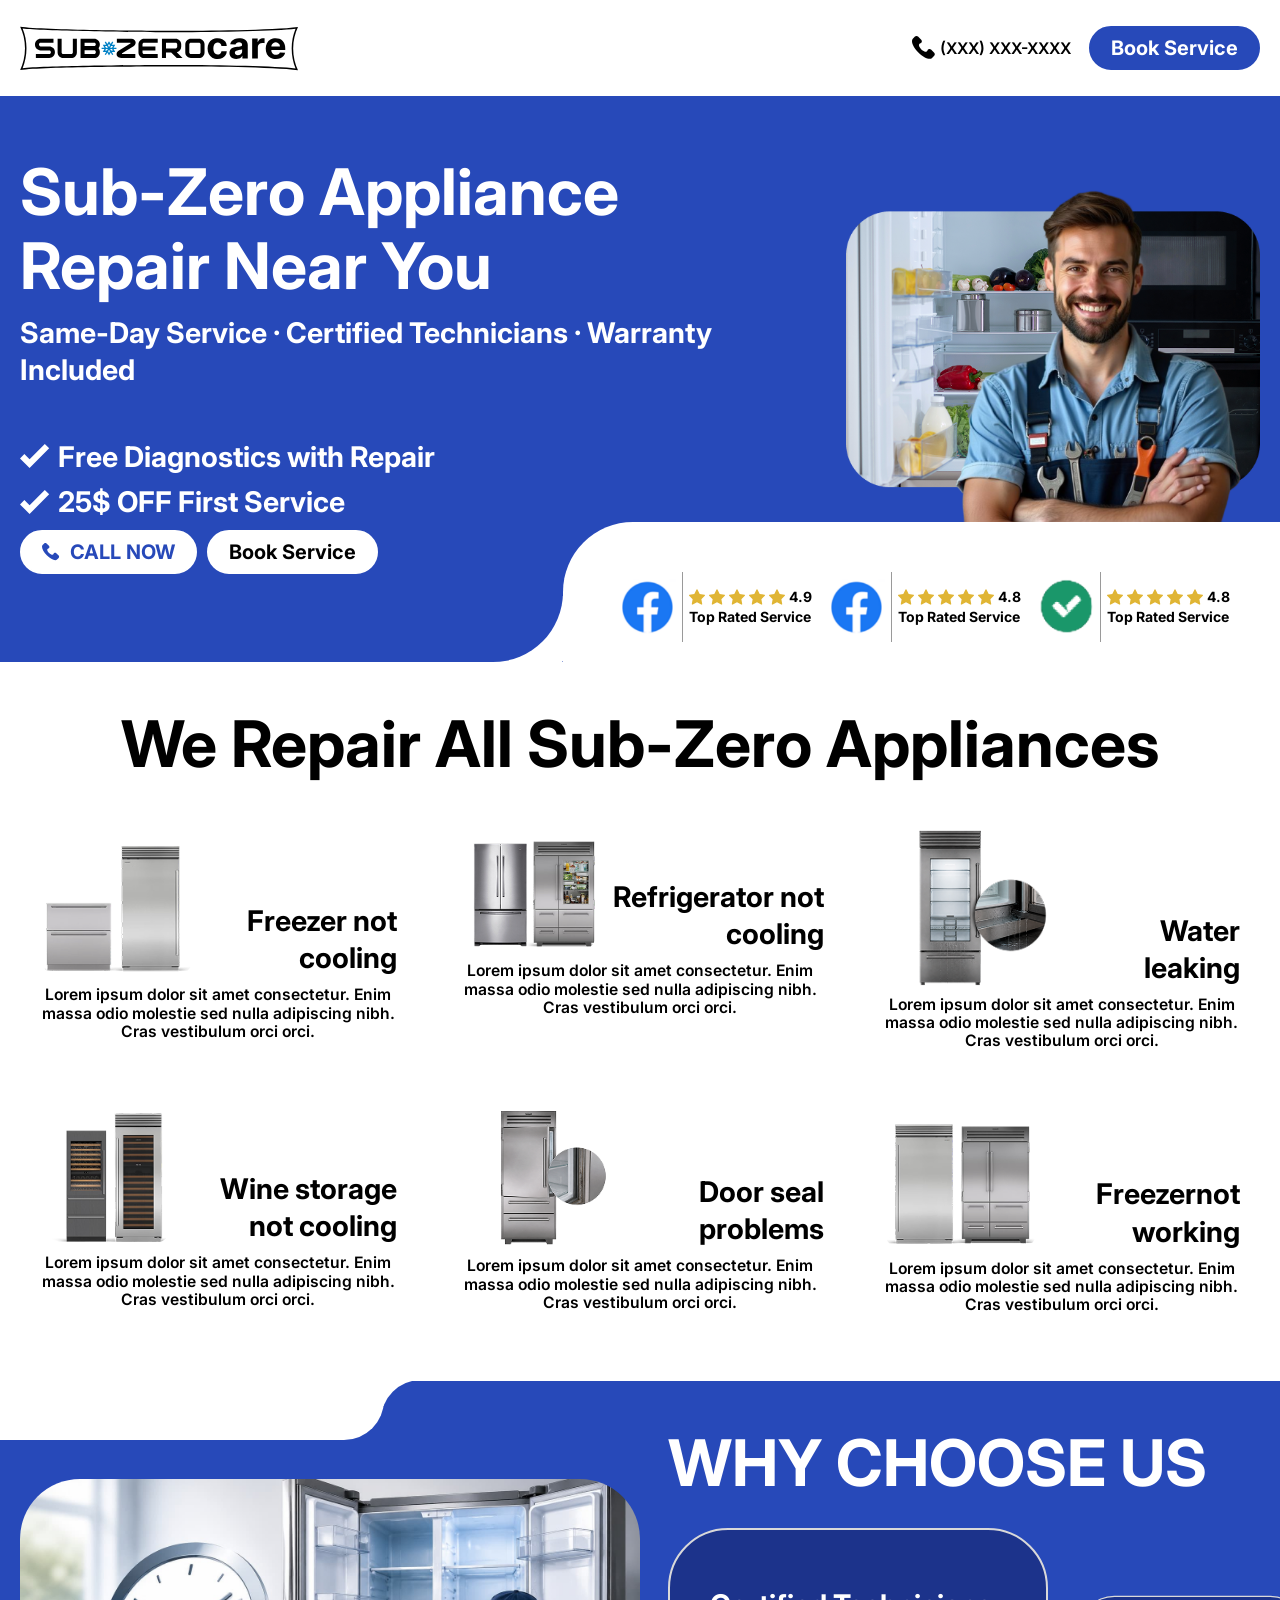
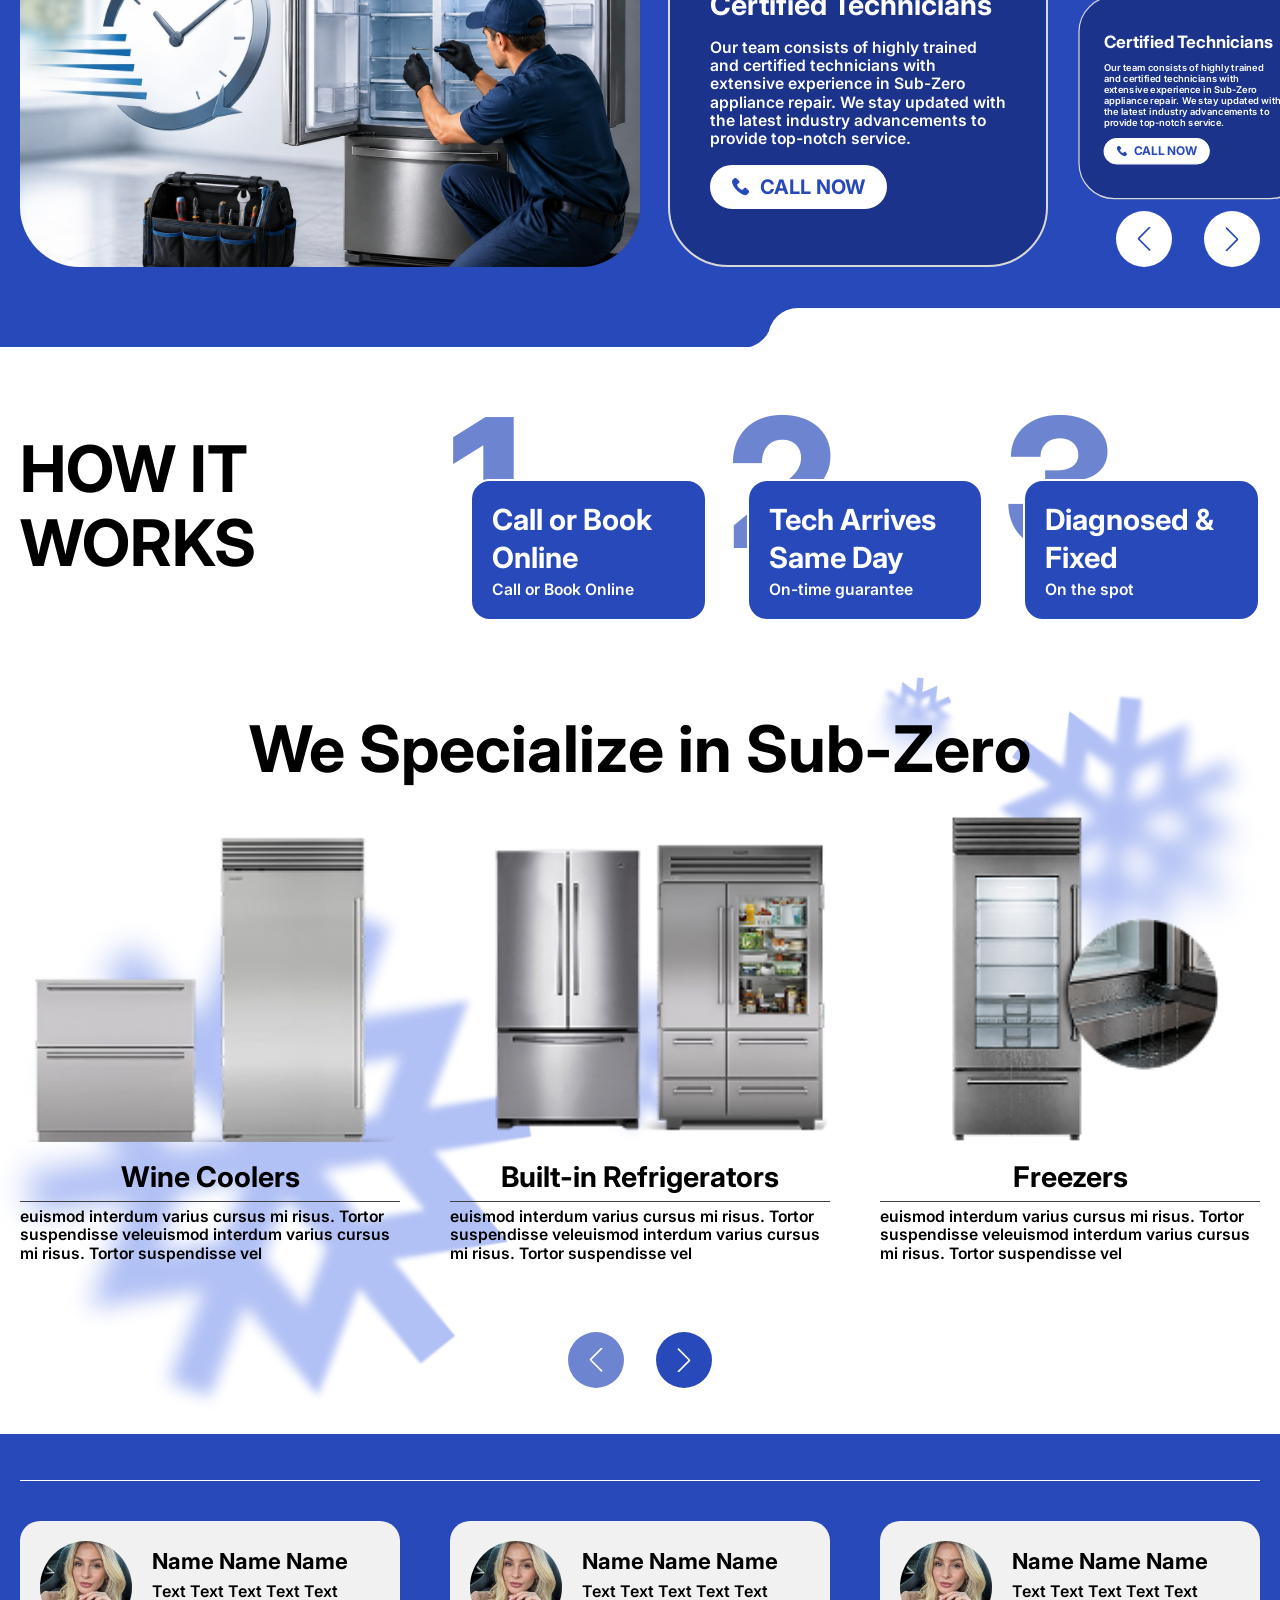
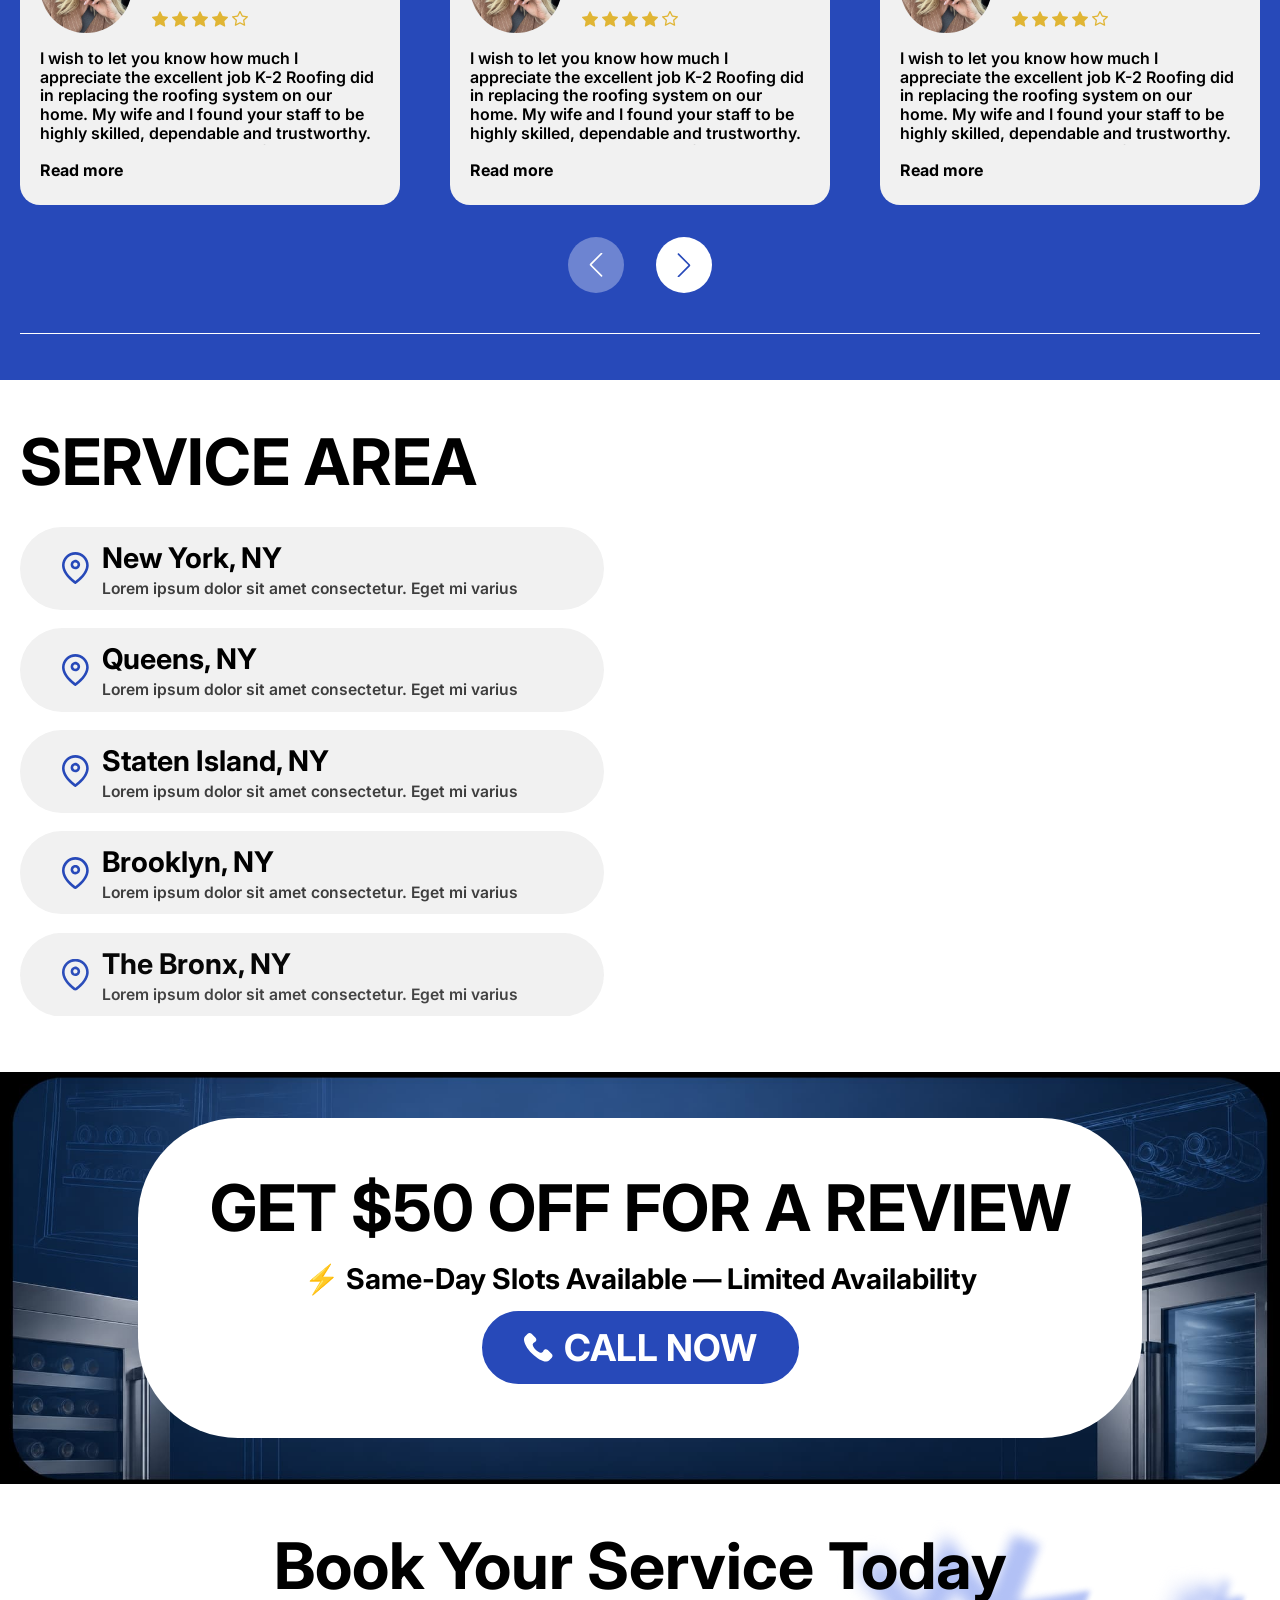
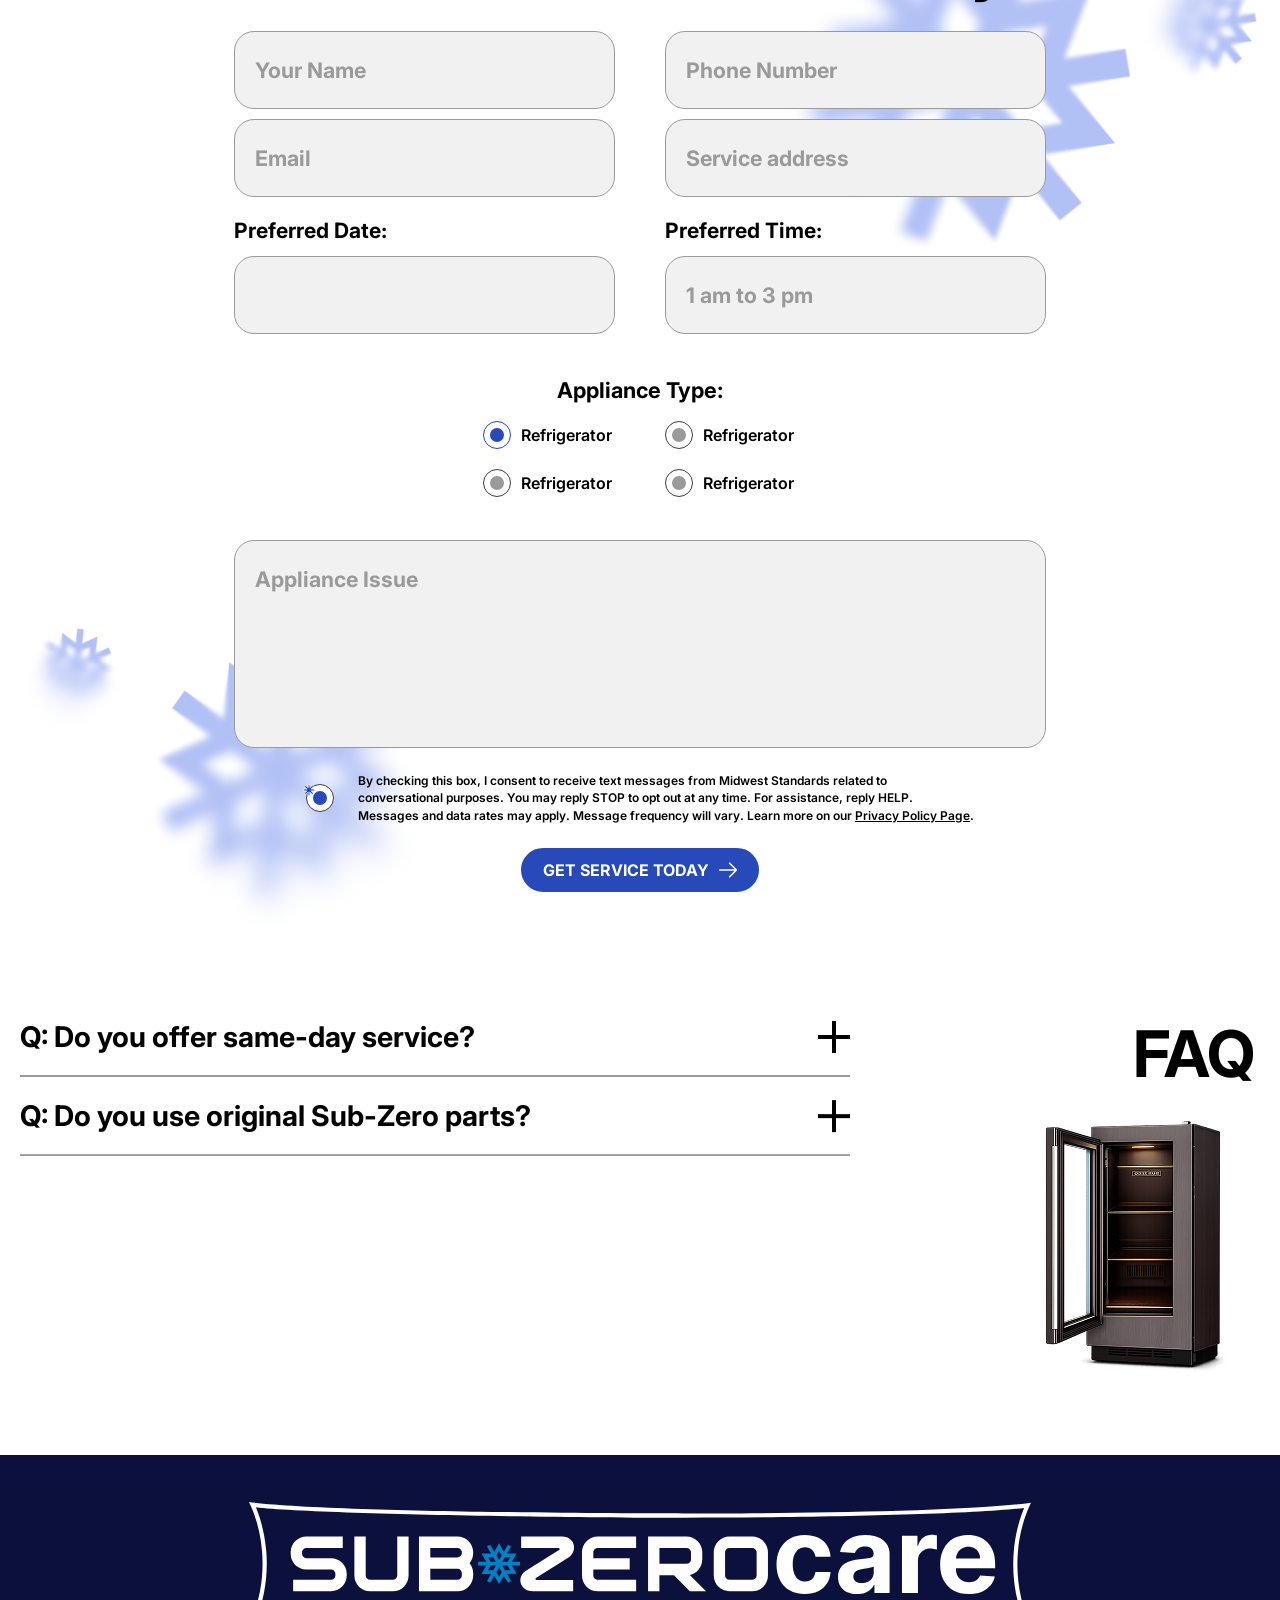
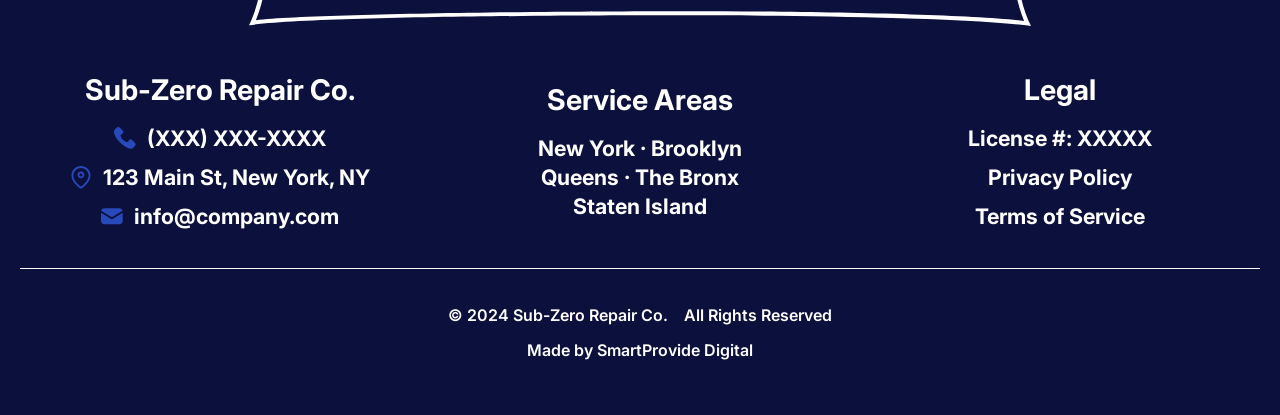
==== index.html @ 56787d54 "Add files via upload" ====
<!doctype html>
<html lang="en">
<head>
    <meta charset="UTF-8" />
    <meta name="viewport" content="width=device-width, initial-scale=1.0, viewport-fit=cover" />

    <meta name="theme-color" content="#a21c26" />
    <meta name="apple-mobile-web-app-status-bar-style" content="default">

    <title>Sub Zero</title>

    <!-- FAVICONS -->
    <link rel="icon" type="image/x-icon" href="./assets/images/favicon/favicon.ico" />
    <link rel="icon" type="image/svg+xml" href="./assets/images/favicon/favicon.svg" />
    <link rel="icon" type="image/png" sizes="96x96" href="./assets/images/favicon/favicon-96x96.png" />
    <link rel="apple-touch-icon" href="./assets/images/favicon/apple-touch-icon.png" />
    <link rel="manifest" href="./assets/images/favicon/site.webmanifest" />

  <script type="module" crossorigin src="./assets/js/vendor.min.js"></script>
  <script type="module" crossorigin src="./assets/js/main.min2.js"></script>
  <link rel="stylesheet" crossorigin href="./assets/css/style.min.css">
</head>
<body>
    <div class="wrapper" id="main">
        <header class="header">
            <div class="header__container" data-anim="fade-down">
                <a href="/" class="header__logo"><img src="./assets/images/logo.svg" alt="Sub Zero" /></a>
        
                <div class="header__actions">
                    <a class="header__link-phone" href="tel:6045236778" aria-label="phone main">
                        <svg class="icon">
                            <use href="./assets/images/sprite.svg#icon-phone"></use>
                        </svg>
                        (XXX) XXX-XXXX
                    </a>
        
                    <a class="header__link btn btn-main" href="#main-form" aria-label="book service">
                        Book Service
                    </a>
                </div>
            </div>
        </header>
        <main class="page page--main">
            <!-- HERO SECTION -->
            <section class="section hero">

                <div class="hero__container">
                    <div class="hero__wrap">
                        <div class="hero__content">
                            <h1 class="hero__title" data-anim="fade-up">
                                Sub-Zero Appliance Repair Near You
                            </h1>
                            <div class="hero__text" data-anim="fade-up" data-anim-delay="0.3">
                                <p>Same-Day Service · Certified Technicians · Warranty Included</p>
                            </div>

                            <ul class="hero__list" data-anim-stagger="true">
                                <li class="hero__item">Free Diagnostics with Repair</li>
                                <li class="hero__item">25$ OFF First Service</li>
                            </ul>

                            <div class="hero__actions">
                                <a class="hero__btn btn btn-call" href="tel:0994563231" data-anim="fade-up"
                                    aria-label="phone main" data-anim-delay="0.5">
                                    <svg class="icon">
                                        <use href="./assets/images/sprite.svg#icon-phone"></use>
                                    </svg>
                                    CALL NOW
                                </a>

                                <a class="hero__btn btn btn-white" href="#main-form" aria-label="phone main"
                                    data-anim="fade-up" data-anim-delay="0.7">
                                    Book Service
                                </a>
                            </div>
                        </div>
                        <div class="hero__img" data-anim="fade-up" data-anim-delay="0.3">
                            <img src="./assets/images/hero.png" alt="hero">
                        </div>

                    </div>

                    <div class="hero__rated rated">
                        <div class="rated__item">
                            <div class="rated__icon">
                                <img src="./assets/images/facebook.png" alt="facebook">
                            </div>
                            <div class="rated__content">
                                <div class="rated__stars ">
                                    <div class="stars">
                                        <div class="star --icon-star"></div>
                                        <div class="star --icon-star"></div>
                                        <div class="star --icon-star"></div>
                                        <div class="star --icon-star"></div>
                                        <div class="star --icon-star"></div>
                                    </div>
                                    <div class="stars__value">4.9</div>
                                </div>
                                <div class="rated__text">Top Rated Service</div>
                            </div>
                        </div>
                        <div class="rated__item">
                            <div class="rated__icon">
                                <img src="./assets/images/facebook.png" alt="facebook">
                            </div>
                            <div class="rated__content">
                                <div class="rated__stars ">
                                    <div class="stars">
                                        <div class="star --icon-star"></div>
                                        <div class="star --icon-star"></div>
                                        <div class="star --icon-star"></div>
                                        <div class="star --icon-star"></div>
                                        <div class="star --icon-star"></div>
                                    </div>
                                    <div class="stars__value">4.8</div>
                                </div>
                                <div class="rated__text">Top Rated Service</div>
                            </div>
                        </div>
                        <div class="rated__item">
                            <div class="rated__icon">
                                <img src="./assets/images/check.png" alt="check">
                            </div>
                            <div class="rated__content">
                                <div class="rated__stars ">
                                    <div class="stars">
                                        <div class="star --icon-star"></div>
                                        <div class="star --icon-star"></div>
                                        <div class="star --icon-star"></div>
                                        <div class="star --icon-star"></div>
                                        <div class="star --icon-star"></div>
                                    </div>
                                    <div class="stars__value">4.8</div>
                                </div>
                                <div class="rated__text">Top Rated Service</div>
                            </div>
                        </div>
                    </div>

                </div>
            </section>

            <!-- SERVICES -->
            <section class="section services" id="services">
                <div class="services__container">
                    <h2 class="services__title title" data-anim="fade-up">We Repair All Sub-Zero Appliances</h2>
                    <ul class="services__list" data-anim-stagger="true">
                        <li class="services__item service-item">
                            <div class="service-item__top">
                                <div class="service-item__img">
                                    <img src="./assets/images/services/01.png" alt="service">
                                </div>
                                <h3 class="service-item__title">
                                    Freezer
                                    not cooling
                                </h3>
                            </div>
                            <div class="service-item__text">
                                <p>Lorem ipsum dolor sit amet consectetur. Enim massa odio molestie sed nulla adipiscing
                                    nibh. Cras vestibulum orci orci.</p>
                            </div>
                        </li>
                        <li class="services__item service-item">
                            <div class="service-item__top">
                                <div class="service-item__img">
                                    <img src="./assets/images/services/02.png" alt="service">
                                </div>
                                <h3 class="service-item__title">
                                    Refrigerator not cooling
                                </h3>
                            </div>
                            <div class="service-item__text">
                                <p>Lorem ipsum dolor sit amet consectetur. Enim massa odio molestie sed nulla adipiscing
                                    nibh. Cras vestibulum orci orci.</p>
                            </div>
                        </li>
                        <li class="services__item service-item">
                            <div class="service-item__top">
                                <div class="service-item__img">
                                    <img src="./assets/images/services/03.png" alt="service">
                                </div>
                                <h3 class="service-item__title">
                                    Water leaking
                                </h3>
                            </div>
                            <div class="service-item__text">
                                <p>Lorem ipsum dolor sit amet consectetur. Enim massa odio molestie sed nulla adipiscing
                                    nibh. Cras vestibulum orci orci.</p>
                            </div>
                        </li>
                        <li class="services__item service-item">
                            <div class="service-item__top">
                                <div class="service-item__img">
                                    <img src="./assets/images/services/04.png" alt="service">
                                </div>
                                <h3 class="service-item__title">
                                    Wine storage not cooling
                                </h3>
                            </div>
                            <div class="service-item__text">
                                <p>Lorem ipsum dolor sit amet consectetur. Enim massa odio molestie sed nulla adipiscing
                                    nibh. Cras vestibulum orci orci.</p>
                            </div>
                        </li>
                        <li class="services__item service-item">
                            <div class="service-item__top">
                                <div class="service-item__img">
                                    <img src="./assets/images/services/05.png" alt="service">
                                </div>
                                <h3 class="service-item__title">
                                    Door seal problems
                                </h3>
                            </div>
                            <div class="service-item__text">
                                <p>Lorem ipsum dolor sit amet consectetur. Enim massa odio molestie sed nulla adipiscing
                                    nibh. Cras vestibulum orci orci.</p>
                            </div>
                        </li>
                        <li class="services__item service-item">
                            <div class="service-item__top">
                                <div class="service-item__img">
                                    <img src="./assets/images/services/06.png" alt="service">
                                </div>
                                <h3 class="service-item__title">
                                    Freezernot working
                                </h3>
                            </div>
                            <div class="service-item__text">
                                <p>Lorem ipsum dolor sit amet consectetur. Enim massa odio molestie sed nulla adipiscing
                                    nibh. Cras vestibulum orci orci.</p>
                            </div>
                        </li>
                    </ul>
                </div>
            </section>

            <!-- WHY CHOOSE US -->
            <section class="section why-choose">
                <div class="cutout-top"></div>
                <div class="cutout-bottom"></div>

                <div class="why-choose__container">
                    <div class="why-choose__row">
                        <div class="why-choose__img" data-anim="fade-up">
                            <img src="./assets/images/why-choose.jpg" alt="why choose us" loading="lazy">
                        </div>

                        <div class="why-choose__content">
                            <h2 class="why-choose__title title" data-anim="fade-up">WHY CHOOSE US</h2>

                            <div class="why-choose__slider">
                                <div class="why-choose__wrapper swiper-wrapper" data-anim="fade-up">
                                    <div class="why-choose__slide swiper-slide">
                                        <div class="why-choose__wrap">
                                            <div class="why-choose__slide-title">Certified Technicians</div>
                                            <div class="why-choose__slide-text">Our team consists of highly trained and
                                                certified technicians with extensive experience in Sub-Zero appliance
                                                repair. We stay updated with the latest industry advancements to provide
                                                top-notch service.</div>

                                            <a href="tel:123-456-7890" class="why-choose__link btn btn-call">
                                                <svg class="icon">
                                                    <use href="./assets/images/sprite.svg#icon-phone"></use>
                                                </svg>
                                                CALL NOW</a>
                                        </div>
                                    </div>
                                    <div class="why-choose__slide swiper-slide">
                                        <div class="why-choose__wrap">
                                            <div class="why-choose__slide-title">Certified Technicians</div>
                                            <div class="why-choose__slide-text">Our team consists of highly trained and
                                                certified technicians with extensive experience in Sub-Zero appliance
                                                repair. We stay updated with the latest industry advancements to provide
                                                top-notch service.</div>

                                            <a href="tel:123-456-7890" class="why-choose__link btn btn-call">
                                                <svg class="icon">
                                                    <use href="./assets/images/sprite.svg#icon-phone"></use>
                                                </svg>
                                                CALL NOW</a>
                                        </div>
                                    </div>
                                    <div class="why-choose__slide swiper-slide">
                                        <div class="why-choose__wrap">
                                            <div class="why-choose__slide-title">Technicians</div>
                                            <div class="why-choose__slide-text"> appliance
                                                repair. We stay updated with the latest industry advancements to provide
                                                top-notch service.</div>

                                            <a href="tel:123-456-7890" class="why-choose__link btn btn-call">
                                                <svg class="icon">
                                                    <use href="./assets/images/sprite.svg#icon-phone"></use>
                                                </svg>
                                                CALL NOW</a>
                                        </div>
                                    </div>

                                    <div class="why-choose__slide swiper-slide">
                                        <div class="why-choose__wrap">
                                            <div class="why-choose__slide-title">Certified</div>
                                            <div class="why-choose__slide-text">Our team consists of highly trained and
                                                certified technicians with extensive experience in Sub-Zero appliance
                                                repair. We stay </div>

                                            <a href="tel:123-456-7890" class="why-choose__link btn btn-call">
                                                <svg class="icon">
                                                    <use href="./assets/images/sprite.svg#icon-phone"></use>
                                                </svg>
                                                CALL NOW</a>
                                        </div>
                                    </div>
                                </div>

                                <div class="swiper-nav">
                                    <div class="swiper-button-prev"></div>
                                    <div class="swiper-button-next"></div>
                                </div>
                            </div>

                        </div>
                    </div>
                </div>
            </section>

            <!-- HOW IT WORKS  -->
            <section class="section how-works">
                <div class="how-works__container">
                    <div class="how-works__row">
                        <div class="how-works__title title" data-anim="fade-up">How It Works</div>
                        <ul class="how-works__list" data-anim-stagger="true">
                            <li class="how-works__item">
                                <div class="how-works__item-content">
                                    <div class="how-works__item-title">Call or Book Online</div>
                                    <div class="how-works__item-text">Call or Book Online</div>
                                </div>
                            </li>
                            <li class="how-works__item">
                                <div class="how-works__item-content">
                                    <div class="how-works__item-title">Tech Arrives Same Day</div>
                                    <div class="how-works__item-text">On-time guarantee</div>
                                </div>
                            </li>
                            <li class="how-works__item">
                                <div class="how-works__item-content">
                                    <div class="how-works__item-title">Diagnosed & Fixed</div>
                                    <div class="how-works__item-text">On the spot</div>
                                </div>
                            </li>
                        </ul>
                    </div>
                </div>
            </section>

            <!-- PRODUCTS -->
            <section class="section products">

                <div class="products__decor">
                    <img src="./assets/images/decor1.png" alt="decor" loading="lazy">
                    <img src="./assets/images/decor2.png" alt="decor" loading="lazy">
                </div>
                <div class="products__container">
                    <h2 class="products__title title">We Specialize in Sub-Zero</h2>

                    <div class="products__slider">
                        <div class="products__wrapper swiper-wrapper" data-anim="fade-up">
                            <div class="products__slide swiper-slide product-card">
                                <div class="product-card__img">
                                    <img src="./assets/images/services/01.png" alt="product">
                                </div>

                                <h3 class="product-card__title">Wine Coolers</h3>
                                <div class="product-card__text">
                                    <p>euismod interdum varius cursus mi risus. Tortor suspendisse veleuismod interdum
                                        varius cursus mi risus. Tortor suspendisse vel</p>
                                </div>
                            </div>
                            <div class="products__slide swiper-slide product-card">
                                <div class="product-card__img">
                                    <img src="./assets/images/services/02.png" alt="product">
                                </div>
                                <h3 class="product-card__title">Built-in Refrigerators</h3>
                                <div class="product-card__text">
                                    <p>euismod interdum varius cursus mi risus. Tortor suspendisse veleuismod interdum
                                        varius cursus mi risus. Tortor suspendisse vel</p>
                                </div>
                            </div>
                            <div class="products__slide swiper-slide product-card">
                                <div class="product-card__img">
                                    <img src="./assets/images/services/03.png" alt="product">
                                </div>
                                <h3 class="product-card__title">Freezers</h3>
                                <div class="product-card__text">
                                    <p>euismod interdum varius cursus mi risus. Tortor suspendisse veleuismod interdum
                                        varius cursus mi risus. Tortor suspendisse vel</p>
                                </div>
                            </div>
                            <div class="products__slide swiper-slide product-card">
                                <div class="product-card__img">
                                    <img src="./assets/images/services/04.png" alt="product">
                                </div>
                                <h3 class="product-card__title">Wine Coolers</h3>
                                <div class="product-card__text">
                                    <p>Lorem ipsum dolor sit amet consectetur, adipisicing elit. Similique provident est
                                        maxime at laudantium voluptate alias, sed tenetur dolore temporibus? Eius quos
                                        illum doloribus ut illo amet obcaecati odit autem?</p>
                                </div>
                            </div>
                        </div>

                        <div class="swiper-nav" data-anim="fade-up">
                            <div class="swiper-button-prev"></div>
                            <div class="swiper-button-next"></div>
                        </div>

                    </div>
            </section>

            <!-- REVIEWS -->
            <section class="section reviews" id="reviews">
                <div class="reviews__container">
                    <div data-fls-slider class="reviews__slider">
                        <div class="reviews__wrapper swiper-wrapper" data-anim="fade-up">
                            <div class="reviews__slide swiper-slide">
                                <div class="review-item" data-gallery>
                                    <div class="review-item__user">
                                        <div class="review-item__avatar">
                                            <img src="./assets/images/user.jpg" alt="user">
                                        </div>
                                        <div class="review-item__wrap">
                                            <div class="review-item__name">Name Name Name</div>
                                            <div class="review-item__subtitle">Text Text Text Text Text </div>
                                            <div class="review-item__rating">
                                                <div class="stars">
                                                    <div class="star --icon-star"></div>
                                                    <div class="star --icon-star"></div>
                                                    <div class="star --icon-star"></div>
                                                    <div class="star --icon-star"></div>
                                                    <div class="star disabled --icon-star"></div>
                                                </div>
                                            </div>
                                        </div>
                                    </div>
                                    <div data-showmore="96" class="review-item__showmore">
                                        <div data-showmore-content class="review-item__text">
                                            I wish to let you know how much I appreciate the excellent job K-2
                                            Roofing
                                            did in replacing the roofing system on our home. My wife and I found
                                            your
                                            staff to be highly skilled, dependable and trustworthy. Furthermore,
                                            each
                                            member of the K-2 Roofing crew was courteous, with high standards in
                                            every
                                            aspect of their dealings with us as homeowners. It was a refreshing
                                            experience to deal with a company that did exactly what it committed to
                                            do.
                                        </div>
                                        <button hidden data-showmore-button type="button" class="review-item__more">
                                            <span>Read more</span>
                                            <span>Hide all</span>
                                            <svg class="icon">
                                                <use href="./assets/images/sprite.svg#icon-arrow"></use>
                                            </svg>
                                        </button>
                                    </div>
                                </div>
                            </div>
                            <div class="reviews__slide swiper-slide">
                                <div class="review-item" data-gallery>
                                    <div class="review-item__user">
                                        <div class="review-item__avatar">
                                            <img src="./assets/images/user.jpg" alt="user">
                                        </div>
                                        <div class="review-item__wrap">
                                            <div class="review-item__name">Name Name Name</div>
                                            <div class="review-item__subtitle">Text Text Text Text Text </div>
                                            <div class="review-item__rating">
                                                <div class="stars">
                                                    <div class="star --icon-star"></div>
                                                    <div class="star --icon-star"></div>
                                                    <div class="star --icon-star"></div>
                                                    <div class="star --icon-star"></div>
                                                    <div class="star disabled --icon-star"></div>
                                                </div>
                                            </div>
                                        </div>
                                    </div>
                                    <div data-showmore="96" class="review-item__showmore">
                                        <div data-showmore-content class="review-item__text">
                                            I wish to let you know how much I appreciate the excellent job K-2
                                            Roofing
                                            did in replacing the roofing system on our home. My wife and I found
                                            your
                                            staff to be highly skilled, dependable and trustworthy. Furthermore,
                                            each
                                            member of the K-2 Roofing crew was courteous, with high standards in
                                            every
                                            aspect of their dealings with us as homeowners. It was a refreshing
                                            experience to deal with a company that did exactly what it committed to
                                            do.
                                        </div>
                                        <button hidden data-showmore-button type="button" class="review-item__more">
                                            <span>Read more</span>
                                            <span>Hide all</span>
                                            <svg class="icon">
                                                <use href="./assets/images/sprite.svg#icon-arrow"></use>
                                            </svg>
                                        </button>
                                    </div>
                                </div>
                            </div>
                            <div class="reviews__slide swiper-slide">
                                <div class="review-item" data-gallery>
                                    <div class="review-item__user">
                                        <div class="review-item__avatar">
                                            <img src="./assets/images/user.jpg" alt="user">
                                        </div>
                                        <div class="review-item__wrap">
                                            <div class="review-item__name">Name Name Name</div>
                                            <div class="review-item__subtitle">Text Text Text Text Text </div>
                                            <div class="review-item__rating">
                                                <div class="stars">
                                                    <div class="star --icon-star"></div>
                                                    <div class="star --icon-star"></div>
                                                    <div class="star --icon-star"></div>
                                                    <div class="star --icon-star"></div>
                                                    <div class="star disabled --icon-star"></div>
                                                </div>
                                            </div>
                                        </div>
                                    </div>
                                    <div data-showmore="96" class="review-item__showmore">
                                        <div data-showmore-content class="review-item__text">
                                            I wish to let you know how much I appreciate the excellent job K-2
                                            Roofing
                                            did in replacing the roofing system on our home. My wife and I found
                                            your
                                            staff to be highly skilled, dependable and trustworthy. Furthermore,
                                            each
                                            member of the K-2 Roofing crew was courteous, with high standards in
                                            every
                                            aspect of their dealings with us as homeowners. It was a refreshing
                                            experience to deal with a company that did exactly what it committed to
                                            do.
                                        </div>
                                        <button hidden data-showmore-button type="button" class="review-item__more">
                                            <span>Read more</span>
                                            <span>Hide all</span>
                                            <svg class="icon">
                                                <use href="./assets/images/sprite.svg#icon-arrow"></use>
                                            </svg>
                                        </button>
                                    </div>
                                </div>
                            </div>
                            <div class="reviews__slide swiper-slide">
                                <div class="review-item" data-gallery>
                                    <div class="review-item__user">
                                        <div class="review-item__avatar">
                                            <img src="./assets/images/user.jpg" alt="user">
                                        </div>
                                        <div class="review-item__wrap">
                                            <div class="review-item__name">Name Name Name</div>
                                            <div class="review-item__subtitle">Text Text Text Text Text </div>
                                            <div class="review-item__rating">
                                                <div class="stars">
                                                    <div class="star --icon-star"></div>
                                                    <div class="star --icon-star"></div>
                                                    <div class="star --icon-star"></div>
                                                    <div class="star --icon-star"></div>
                                                    <div class="star disabled --icon-star"></div>
                                                </div>
                                            </div>
                                        </div>
                                    </div>
                                    <div data-showmore="96" class="review-item__showmore">
                                        <div data-showmore-content class="review-item__text">
                                            I wish to let you know how much I appreciate the excellent job K-2
                                            Roofing
                                            did in replacing the roofing system on our home. My wife and I found
                                            your
                                            staff to be highly skilled, dependable and trustworthy. Furthermore,
                                            each
                                            member of the K-2 Roofing crew was courteous, with high standards in
                                            every
                                            aspect of their dealings with us as homeowners. It was a refreshing
                                            experience to deal with a company that did exactly what it committed to
                                            do.
                                        </div>
                                        <button hidden data-showmore-button type="button" class="review-item__more">
                                            <span>Read more</span>
                                            <span>Hide all</span>
                                            <svg class="icon">
                                                <use href="./assets/images/sprite.svg#icon-arrow"></use>
                                            </svg>
                                        </button>
                                    </div>
                                </div>
                            </div>
                            <div class="reviews__slide swiper-slide">
                                <div class="review-item" data-gallery>
                                    <div class="review-item__user">
                                        <div class="review-item__avatar">
                                            <img src="./assets/images/user.jpg" alt="user">
                                        </div>
                                        <div class="review-item__wrap">
                                            <div class="review-item__name">Name Name Name</div>
                                            <div class="review-item__subtitle">Text Text Text Text Text </div>
                                            <div class="review-item__rating">
                                                <div class="stars">
                                                    <div class="star --icon-star"></div>
                                                    <div class="star --icon-star"></div>
                                                    <div class="star --icon-star"></div>
                                                    <div class="star --icon-star"></div>
                                                    <div class="star disabled --icon-star"></div>
                                                </div>
                                            </div>
                                        </div>
                                    </div>
                                    <div data-showmore="96" class="review-item__showmore">
                                        <div data-showmore-content class="review-item__text">
                                            I wish to let you know how much I appreciate the excellent job K-2
                                            Roofing
                                            did in replacing the roofing system on our home. My wife and I found
                                            your
                                            staff to be highly skilled, dependable and trustworthy. Furthermore,
                                            each
                                            member of the K-2 Roofing crew was courteous, with high standards in
                                            every
                                            aspect of their dealings with us as homeowners. It was a refreshing
                                            experience to deal with a company that did exactly what it committed to
                                            do.
                                        </div>
                                        <button hidden data-showmore-button type="button" class="review-item__more">
                                            <span>Read more</span>
                                            <span>Hide all</span>
                                            <svg class="icon">
                                                <use href="./assets/images/sprite.svg#icon-arrow"></use>
                                            </svg>
                                        </button>
                                    </div>
                                </div>
                            </div>
                        </div>

                        <div class="swiper-nav" data-anim="fade-up">
                            <div class="swiper-button-prev"></div>
                            <div class="swiper-button-next"></div>
                        </div>
                    </div>
                </div>
            </section>

            <!-- SERVICE AREA -->
            <section class="section areas">
                <div class="areas__container">
                    <div class="areas__row">
                        <div class="areas__content">
                            <h2 class="areas__title title" data-anim="fade-up">SERVICE AREA</h2>

                            <ul class="areas__list" data-anim-stagger="true">
                                <li class="areas__item">
                                    <div class="areas__item-icon">
                                        <svg class="icon">
                                            <use href="./assets/images/sprite.svg#icon-location"></use>
                                        </svg>
                                    </div>
                                    <div class="areas__item-content">
                                        <div class="areas__item-title">
                                            New York, NY
                                        </div>
                                        <div class="areas__item-text">
                                            <p>Lorem ipsum dolor sit amet consectetur. Eget mi varius</p>
                                        </div>
                                    </div>
                                </li>
                                <li class="areas__item">
                                    <div class="areas__item-icon">
                                        <svg class="icon">
                                            <use href="./assets/images/sprite.svg#icon-location"></use>
                                        </svg>
                                    </div>
                                    <div class="areas__item-content">
                                        <div class="areas__item-title">
                                            Queens, NY
                                        </div>
                                        <div class="areas__item-text">
                                            <p>Lorem ipsum dolor sit amet consectetur. Eget mi varius</p>
                                        </div>
                                    </div>
                                </li>
                                <li class="areas__item">
                                    <div class="areas__item-icon">
                                        <svg class="icon">
                                            <use href="./assets/images/sprite.svg#icon-location"></use>
                                        </svg>
                                    </div>
                                    <div class="areas__item-content">
                                        <div class="areas__item-title">
                                            Staten Island, NY
                                        </div>
                                        <div class="areas__item-text">
                                            <p>Lorem ipsum dolor sit amet consectetur. Eget mi varius</p>
                                        </div>
                                    </div>
                                </li>
                                <li class="areas__item">
                                    <div class="areas__item-icon">
                                        <svg class="icon">
                                            <use href="./assets/images/sprite.svg#icon-location"></use>
                                        </svg>
                                    </div>
                                    <div class="areas__item-content">
                                        <div class="areas__item-title">
                                            Brooklyn, NY
                                        </div>
                                        <div class="areas__item-text">
                                            <p>Lorem ipsum dolor sit amet consectetur. Eget mi varius</p>
                                        </div>
                                    </div>
                                </li>
                                <li class="areas__item">
                                    <div class="areas__item-icon">
                                        <svg class="icon">
                                            <use href="./assets/images/sprite.svg#icon-location"></use>
                                        </svg>
                                    </div>
                                    <div class="areas__item-content">
                                        <div class="areas__item-title">
                                            The Bronx, NY
                                        </div>
                                        <div class="areas__item-text">
                                            <p>Lorem ipsum dolor sit amet consectetur. Eget mi varius</p>
                                        </div>
                                    </div>
                                </li>
                            </ul>
                        </div>
                        <div class="areas__img" data-anim="fade-right">
                            <iframe
                                src="https://www.google.com/maps/embed?pb=!1m14!1m12!1m3!1d52437.76013713288!2d30.558093447962328!3d50.425642908555204!2m3!1f0!2f0!3f0!3m2!1i1024!2i768!4f13.1!5e0!3m2!1suk!2sua!4v1778489800674!5m2!1suk!2sua"
                                width="600" height="450" style="border:0;" allowfullscreen="" loading="lazy"
                                referrerpolicy="no-referrer-when-downgrade"></iframe>
                        </div>
                    </div>
                </div>
            </section>

            <!-- BANNER -->
            <section class="section banner">
                <div class="banner__bg">
                    <img src="./assets/images/bg-call.jpg" alt="decor banner" loading="lazy">
                </div>
                <div class="banner__container">
                    <div class="banner__wrap">
                        <h2 class="banner__title title">GET $50 OFF FOR A REVIEW</h2>
                        <div class="banner__text">
                            <p>⚡ Same-Day Slots Available — Limited Availability</p>
                        </div>
                        <a class="banner__btn btn " href="tel:+1234567890" aria-label="phone banner">
                            <svg class="icon">
                                <use href="./assets/images/sprite.svg#icon-phone"></use>
                            </svg>
                            CALL NOW</a>
                    </div>
                </div>
            </section>

            <section class="section block-form" id="main-form">
                <div class="block-form__bg">
                    <img src="./assets/images/decor3.png" alt="decor form block" loading="lazy">
                    <img src="./assets/images/decor4.png" alt="decor form block" loading="lazy">
                </div>
                <div class="block-form__container">
                    <div class="block-form__content" data-anim="fade-right" data-anim-delay="0.3">
                        <h2 class="block-form__title title">Book Your Service Today</h2>
                        <form action="">
                            <div class="form-grid">
                                <div class="form-group">
                                    <input class="form-input" type="text" name="" id="name" required
                                        placeholder="Your Name">
                                </div>
                                <div class="form-group">
                                    <input class="form-input" type="phone" name="" id="phone" required
                                        placeholder="Phone Number">
                                </div>

                                <div class="form-group">
                                    <input class="form-input" type="email" name="" id="email" required
                                        placeholder="Email">
                                </div>
                                <div class="form-group">
                                    <input class="form-input" type="text" name="" id="service" required
                                        placeholder="Service address">
                                </div>

                                <div class="form-group">
                                    <label class="form-label" for="date">Preferred Date:</label>
                                    <input class="form-input" type="text" name="" id="date" required>
                                </div>
                                <div class="form-group">
                                    <label class="form-label" for="date">Preferred Time:</label>
                                    <input class="form-input" type="text" name="" id="date" placeholder="1 am to 3 pm"
                                        required>
                                </div>
                            </div>
                            <div class="form-appliance">
                                <h3 class="form-appliance__title">Appliance Type:</h3>

                                <div class="form-appliance__grid">
                                    <label class="custom-radio">
                                        <input type="radio" name="appliance" value="refrigerator" checked>
                                        <span class="custom-radio__mark"></span>
                                        <span class="custom-radio__text">Refrigerator</span>
                                    </label>

                                    <label class="custom-radio">
                                        <input type="radio" name="appliance" value="refrigerator2">
                                        <span class="custom-radio__mark"></span>
                                        <span class="custom-radio__text">Refrigerator</span>
                                    </label>

                                    <label class="custom-radio">
                                        <input type="radio" name="appliance" value="refrigerator3">
                                        <span class="custom-radio__mark"></span>
                                        <span class="custom-radio__text">Refrigerator</span>
                                    </label>

                                    <label class="custom-radio">
                                        <input type="radio" name="appliance" value="refrigerator4">
                                        <span class="custom-radio__mark"></span>
                                        <span class="custom-radio__text">Refrigerator</span>
                                    </label>
                                </div>
                            </div>

                            <div class="form-group">
                                <textarea class="form-input" name="" id="appliance"
                                    placeholder="Appliance Issue"></textarea>
                            </div>

                            <div class="form-messages">
                                <div class="form-messages__icon"></div>
                                <div class="form-messages__text">
                                    By checking this box, I consent to receive text messages from Midwest Standards
                                    related
                                    to conversational purposes. You may reply STOP to opt out at any time. For
                                    assistance,
                                    reply HELP. Messages and data rates may apply. Message frequency will vary. Learn
                                    more
                                    on our <a href="#">Privacy Policy Page</a>.
                                </div>
                            </div>
                            <button class="btn-form btn" type="submit">GET SERVICE TODAY
                                <svg class="icon">
                                    <use href="./assets/images/sprite.svg#icon-arrow-next"></use>
                                </svg>
                            </button>
                        </form>
                    </div>
                </div>
            </section>

            <!-- FAQ -->
            <section class="section faq" id="faq">
                <div class="faq__container">
                    <div class="faq__row">
                        <ul class="faq__list" data-anim-stagger="true">
                            <li class="faq__item js-faq-wrap">
                                <button class="faq__item-trigger js-faq-trigger" type="button">
                                    Q: Do you offer same-day service?
                                    <div class="icon"></div>
                                </button>

                                <div class="faq__item-content js-faq-body">
                                    <div class="faq__item-text"> Lorem ipsum dolor sit amet consectetur. Amet
                                        tristique in lacus leo.</div>
                                </div>
                            </li>
                            <li class="faq__item js-faq-wrap">
                                <button class="faq__item-trigger js-faq-trigger" type="button">
                                    Q: Do you use original Sub-Zero parts?
                                    <div class="icon"></div>
                                </button>

                                <div class="faq__item-content js-faq-body">
                                    <div class="faq__item-text"> A: Yes — in most areas we can dispatch a technician the
                                        same day you call.</div>
                                </div>
                            </li>

                        </ul>

                        <div class="faq__content">
                            <h2 class="faq__title title" data-anim="fade-up">FAQ</h2>
                            <div class="faq__img" data-anim="fade-right">
                                <img src="./assets/images/faq.png" alt="faq">
                            </div>
                        </div>
                    </div>
                </div>
            </section>
        </main>

        <footer class="footer">
            <div class="footer__container">
                <a href="/" class="footer__logo"><img src="./assets/images/logo-white.svg" alt="Sub Zero" /></a>
        
                <div class="footer__row">
                    <div class="footer__col">
                        <h2 class="footer__title">Sub-Zero Repair Co.</h2>
                        <div class="footer__contacts contacts">
                            <div class="contacts__item">
                                <svg class="icon">
                                    <use href="./assets/images/sprite.svg#icon-phone"></use>
                                </svg>
                                <a href="tel:+38000000000" class="footer__link">(XXX) XXX-XXXX</a>
                            </div>
                            <div class="contacts__item">
                                <svg class="icon">
                                    <use href="./assets/images/sprite.svg#icon-location"></use>
                                </svg>
                                <a href="#" class="footer__link">123 Main St, New York, NY</a>
                            </div>
                            <div class="contacts__item">
                                <svg class="icon">
                                    <use href="./assets/images/sprite.svg#icon-mail"></use>
                                </svg>
                                <a href="mailto:info@company.com" class="footer__link">info@company.com</a>
                            </div>
                        </div>
                    </div>
                    <div class="footer__col">
                        <h2 class="footer__title">Service Areas</h2>
                        <div class="footer__text">
                            <p>New York · Brooklyn</p>
                            <p>Queens · The Bronx</p>
                            <p>Staten Island</p>
                        </div>
                    </div>
                    <div class="footer__col">
                        <h2 class="footer__title">Legal</h2>
                        <ul class="footer__list">
                            <li class="footer__item"><a href="#" class="footer__link">License #: XXXXX</a></li>
                            <li class="footer__item"><a href="#" class="footer__link">Privacy Policy</a></li>
                            <li class="footer__item"><a href="#" class="footer__link">Terms of Service</a></li>
                        </ul>
                    </div>
                </div>
                <div class="footer__bottom">
                    <p>© 2024 Sub-Zero Repair Co.</p>
                    <p>All Rights Reserved</p>
                    <p> Made by SmartProvide Digital</p>
                </div>
            </div>
        </footer>    </div>
    <div id="contact-us" class="popup" aria-hidden="true">
        <div class="popup__wrapper">
            <div class="popup__content">
                <div class="popup__body">
                    <button class="popup__close" data-close-popup aria-label="Закрити" type="button"></button>
                    <h2 class="popup__title title">Ready to Start
                        Your Home Remodel?</h2>
    
                    <div class="popup__subtitle">Get Your Free In-Home Estimate Today</div>
    
                    <form action="">
                        <div class="form-group">
                            <input class="form-input" type="text" name="" id="name-modal" required placeholder="Full name">
                        </div>
                        <div class="form-grid">
                            <div class="form-group">
                                <input class="form-input" type="phone" name="" id="phone-modal" required
                                    placeholder="Phone number">
                            </div>
    
                            <div class="form-group">
                                <input class="form-input" type="email" name="" id="email-modal" required
                                    placeholder="Email address">
                            </div>
                        </div>
    
                        <div class="form-options">
                            <div class="form-options__trigger">Please select an option
    
                                <svg class="icon">
                                    <use href="./assets/images/sprite.svg#icon-arrow-down"></use>
                                </svg>
                            </div>
                            <div class="form-options__body">
                                <div class="form-options__content">
                                    <label for="installation" class="custom-radio">
                                        <input type="radio" name="servise" id="installation" checked>
                                        Stone & Tile Installation
                                    </label>
                                    <label for="remodeling" class="custom-radio">
                                        <input type="radio" name="servise" id="remodeling">
                                        Bathroom Remodeling
                                    </label>
                                    <label for="backsplashes" class="custom-radio">
                                        <input type="radio" name="servise" id="backsplashes">
                                        Kitchen Tile & Backsplashes
                                    </label>
                                    <label for="projects" class="custom-radio">
                                        <input type="radio" name="servise" id="projects">
                                        Residential Projects
                                    </label>
                                    <label for="projects" class="custom-radio">
                                        <input type="radio" name="servise" id="projects">
                                        Commercial Projects
                                    </label>
                                    <label for="epoxy-floor" class="custom-radio">
                                        <input type="radio" name="servise" id="epoxy-floor">
                                        Epoxy floor
                                    </label>
                                </div>
                            </div>
                        </div>
    
                        <button class="btn-form btn" type="submit">Get an estimate</button>
                    </form>
                </div>
            </div>
        </div>
    </div>
    
    <div id="popup-success" class="popup" aria-hidden="true">
        <div class="popup__wrapper">
    
            <div class="popup__content">
                <button class="popup__close close-popup" data-close-popup aria-label="Close" type="button"></button>
    
                <div class="popup__body">
                    <h2 class="popup__title">
                        Дякуємо!
                    </h2>
                    <div class="popup__text">
                        <p>Ми звʼяжемось з вами протягом 24 годин</p>
                    </div>
                    <button class="btn" type="button" data-close-popup>Ок
                    </button>
                </div>
            </div>
        </div>
    </div></body>

</html>
---- assets/css/style.min.css ----
@charset "UTF-8";:root{--swiper-theme-color: #007aff}:host{position:relative;display:block;margin-left:auto;margin-right:auto;z-index:1}.swiper{margin-left:auto;margin-right:auto;position:relative;overflow:hidden;list-style:none;padding:0;z-index:1;display:block}.swiper-vertical>.swiper-wrapper{flex-direction:column}.swiper-wrapper{position:relative;width:100%;height:100%;z-index:1;display:flex;transition-property:transform;transition-timing-function:var(--swiper-wrapper-transition-timing-function, initial);box-sizing:content-box}.swiper-android .swiper-slide,.swiper-ios .swiper-slide,.swiper-wrapper{transform:translateZ(0)}.swiper-horizontal{touch-action:pan-y}.swiper-vertical{touch-action:pan-x}.swiper-slide{flex-shrink:0;width:100%;height:100%;position:relative;transition-property:transform;display:block}.swiper-slide-invisible-blank{visibility:hidden}.swiper-autoheight,.swiper-autoheight .swiper-slide{height:auto}.swiper-autoheight .swiper-wrapper{align-items:flex-start;transition-property:transform,height}.swiper-backface-hidden .swiper-slide{transform:translateZ(0);backface-visibility:hidden}.swiper-3d.swiper-css-mode .swiper-wrapper{perspective:75rem}.swiper-3d .swiper-wrapper{transform-style:preserve-3d}.swiper-3d{perspective:75rem}.swiper-3d .swiper-slide,.swiper-3d .swiper-cube-shadow{transform-style:preserve-3d}.swiper-css-mode>.swiper-wrapper{overflow:auto;scrollbar-width:none;-ms-overflow-style:none}.swiper-css-mode>.swiper-wrapper::-webkit-scrollbar{display:none}.swiper-css-mode>.swiper-wrapper>.swiper-slide{scroll-snap-align:start start}.swiper-css-mode.swiper-horizontal>.swiper-wrapper{scroll-snap-type:x mandatory}.swiper-css-mode.swiper-horizontal>.swiper-wrapper>.swiper-slide:first-child{margin-inline-start:var(--swiper-slides-offset-before);scroll-margin-inline-start:var(--swiper-slides-offset-before)}.swiper-css-mode.swiper-horizontal>.swiper-wrapper>.swiper-slide:last-child{margin-inline-end:var(--swiper-slides-offset-after)}.swiper-css-mode.swiper-vertical>.swiper-wrapper{scroll-snap-type:y mandatory}.swiper-css-mode.swiper-vertical>.swiper-wrapper>.swiper-slide:first-child{margin-block-start:var(--swiper-slides-offset-before);scroll-margin-block-start:var(--swiper-slides-offset-before)}.swiper-css-mode.swiper-vertical>.swiper-wrapper>.swiper-slide:last-child{margin-block-end:var(--swiper-slides-offset-after)}.swiper-css-mode.swiper-free-mode>.swiper-wrapper{scroll-snap-type:none}.swiper-css-mode.swiper-free-mode>.swiper-wrapper>.swiper-slide{scroll-snap-align:none}.swiper-css-mode.swiper-centered>.swiper-wrapper:before{content:"";flex-shrink:0;order:9999}.swiper-css-mode.swiper-centered>.swiper-wrapper>.swiper-slide{scroll-snap-align:center center;scroll-snap-stop:always}.swiper-css-mode.swiper-centered.swiper-horizontal>.swiper-wrapper>.swiper-slide:first-child{margin-inline-start:var(--swiper-centered-offset-before)}.swiper-css-mode.swiper-centered.swiper-horizontal>.swiper-wrapper:before{height:100%;min-height:1px;width:var(--swiper-centered-offset-after)}.swiper-css-mode.swiper-centered.swiper-vertical>.swiper-wrapper>.swiper-slide:first-child{margin-block-start:var(--swiper-centered-offset-before)}.swiper-css-mode.swiper-centered.swiper-vertical>.swiper-wrapper:before{width:100%;min-width:1px;height:var(--swiper-centered-offset-after)}.swiper-3d .swiper-slide-shadow,.swiper-3d .swiper-slide-shadow-left,.swiper-3d .swiper-slide-shadow-right,.swiper-3d .swiper-slide-shadow-top,.swiper-3d .swiper-slide-shadow-bottom{position:absolute;left:0;top:0;width:100%;height:100%;pointer-events:none;z-index:10}.swiper-3d .swiper-slide-shadow{background:#00000026}.swiper-3d .swiper-slide-shadow-left{background-image:linear-gradient(to left,#00000080,#0000)}.swiper-3d .swiper-slide-shadow-right{background-image:linear-gradient(to right,#00000080,#0000)}.swiper-3d .swiper-slide-shadow-top{background-image:linear-gradient(to top,#00000080,#0000)}.swiper-3d .swiper-slide-shadow-bottom{background-image:linear-gradient(to bottom,#00000080,#0000)}.swiper-lazy-preloader{width:2.625rem;height:2.625rem;position:absolute;left:50%;top:50%;margin-left:-1.3125rem;margin-top:-1.3125rem;z-index:10;transform-origin:50%;box-sizing:border-box;border:.25rem solid var(--swiper-preloader-color, var(--swiper-theme-color));border-radius:50%;border-top-color:transparent}:is(.swiper:not(.swiper-watch-progress),.swiper-watch-progress .swiper-slide-visible) .swiper-lazy-preloader{animation:swiper-preloader-spin 1s infinite linear}.swiper-lazy-preloader-white{--swiper-preloader-color: #fff}.swiper-lazy-preloader-black{--swiper-preloader-color: #000}@keyframes swiper-preloader-spin{0%{transform:rotate(0)}to{transform:rotate(360deg)}}:root{--swiper-navigation-size: 2.75rem}.swiper-button-prev,.swiper-button-next{position:absolute;width:var(--swiper-navigation-size);height:var(--swiper-navigation-size);z-index:10;cursor:pointer;display:flex;align-items:center;justify-content:center;color:var(--swiper-navigation-color, var(--swiper-theme-color))}:is(.swiper-button-prev,.swiper-button-next).swiper-button-disabled{opacity:.35;cursor:auto;pointer-events:none}:is(.swiper-button-prev,.swiper-button-next).swiper-button-hidden{opacity:0;cursor:auto;pointer-events:none}.swiper-navigation-disabled :is(.swiper-button-prev,.swiper-button-next){display:none!important}:is(.swiper-button-prev,.swiper-button-next) svg{width:100%;height:100%;object-fit:contain;transform-origin:center;fill:currentColor;pointer-events:none}.swiper-button-lock{display:none}.swiper-button-prev,.swiper-button-next{top:var(--swiper-navigation-top-offset, 50%);margin-top:calc(0px - (var(--swiper-navigation-size) / 2))}.swiper-button-prev{left:var(--swiper-navigation-sides-offset, 4px);right:auto}.swiper-button-prev .swiper-navigation-icon{transform:rotate(180deg)}.swiper-button-next{right:var(--swiper-navigation-sides-offset, 4px);left:auto}.swiper-horizontal .swiper-button-prev,.swiper-horizontal .swiper-button-next,.swiper-horizontal~.swiper-button-prev,.swiper-horizontal~.swiper-button-next{top:var(--swiper-navigation-top-offset, 50%);margin-top:calc(0px - (var(--swiper-navigation-size) / 2));margin-left:0}.swiper-horizontal .swiper-button-prev,.swiper-horizontal~.swiper-button-prev,.swiper-horizontal.swiper-rtl .swiper-button-next,.swiper-horizontal.swiper-rtl~.swiper-button-next{left:var(--swiper-navigation-sides-offset, 4px);right:auto}.swiper-horizontal .swiper-button-next,.swiper-horizontal~.swiper-button-next,.swiper-horizontal.swiper-rtl .swiper-button-prev,.swiper-horizontal.swiper-rtl~.swiper-button-prev{right:var(--swiper-navigation-sides-offset, 4px);left:auto}:is(.swiper-horizontal .swiper-button-prev,.swiper-horizontal~.swiper-button-prev,.swiper-horizontal.swiper-rtl .swiper-button-next,.swiper-horizontal.swiper-rtl~.swiper-button-next) .swiper-navigation-icon{transform:rotate(180deg)}:is(.swiper-horizontal.swiper-rtl .swiper-button-prev,.swiper-horizontal.swiper-rtl~.swiper-button-prev) .swiper-navigation-icon{transform:rotate(0)}.swiper-vertical .swiper-button-prev,.swiper-vertical .swiper-button-next,.swiper-vertical~.swiper-button-prev,.swiper-vertical~.swiper-button-next{left:var(--swiper-navigation-top-offset, 50%);right:auto;margin-left:calc(0px - (var(--swiper-navigation-size) / 2));margin-top:0}.swiper-vertical .swiper-button-prev,.swiper-vertical~.swiper-button-prev{top:var(--swiper-navigation-sides-offset, 4px);bottom:auto}:is(.swiper-vertical .swiper-button-prev,.swiper-vertical~.swiper-button-prev) .swiper-navigation-icon{transform:rotate(-90deg)}.swiper-vertical .swiper-button-next,.swiper-vertical~.swiper-button-next{bottom:var(--swiper-navigation-sides-offset, 4px);top:auto}:is(.swiper-vertical .swiper-button-next,.swiper-vertical~.swiper-button-next) .swiper-navigation-icon{transform:rotate(90deg)}.swiper-pagination{position:absolute;text-align:center;transition:.3s opacity;transform:translateZ(0);z-index:10}.swiper-pagination.swiper-pagination-hidden{opacity:0}.swiper-pagination-disabled>.swiper-pagination,.swiper-pagination.swiper-pagination-disabled{display:none!important}.swiper-pagination-fraction,.swiper-pagination-custom,.swiper-horizontal>.swiper-pagination-bullets,.swiper-pagination-bullets.swiper-pagination-horizontal{bottom:var(--swiper-pagination-bottom, 8px);top:var(--swiper-pagination-top, auto);left:0;width:100%}.swiper-pagination-bullets-dynamic{overflow:hidden;font-size:0}.swiper-pagination-bullets-dynamic .swiper-pagination-bullet{transform:scale(.33);position:relative}.swiper-pagination-bullets-dynamic .swiper-pagination-bullet-active,.swiper-pagination-bullets-dynamic .swiper-pagination-bullet-active-main{transform:scale(1)}.swiper-pagination-bullets-dynamic .swiper-pagination-bullet-active-prev{transform:scale(.66)}.swiper-pagination-bullets-dynamic .swiper-pagination-bullet-active-prev-prev{transform:scale(.33)}.swiper-pagination-bullets-dynamic .swiper-pagination-bullet-active-next{transform:scale(.66)}.swiper-pagination-bullets-dynamic .swiper-pagination-bullet-active-next-next{transform:scale(.33)}.swiper-pagination-bullet{width:var(--swiper-pagination-bullet-width, var(--swiper-pagination-bullet-size, 8px));height:var(--swiper-pagination-bullet-height, var(--swiper-pagination-bullet-size, 8px));display:inline-block;border-radius:var(--swiper-pagination-bullet-border-radius, 50%);background:var(--swiper-pagination-bullet-inactive-color, #000);opacity:var(--swiper-pagination-bullet-inactive-opacity, .2)}button.swiper-pagination-bullet{border:none;margin:0;padding:0;box-shadow:none;appearance:none}.swiper-pagination-clickable .swiper-pagination-bullet{cursor:pointer}.swiper-pagination-bullet:only-child{display:none!important}.swiper-pagination-bullet-active{opacity:var(--swiper-pagination-bullet-opacity, 1);background:var(--swiper-pagination-color, var(--swiper-theme-color))}.swiper-vertical>.swiper-pagination-bullets,.swiper-pagination-vertical.swiper-pagination-bullets{right:var(--swiper-pagination-right, 8px);left:var(--swiper-pagination-left, auto);top:50%;transform:translate3d(0,-50%,0)}:is(.swiper-vertical>.swiper-pagination-bullets,.swiper-pagination-vertical.swiper-pagination-bullets) .swiper-pagination-bullet{margin:var(--swiper-pagination-bullet-vertical-gap, 6px) 0;display:block}:is(.swiper-vertical>.swiper-pagination-bullets,.swiper-pagination-vertical.swiper-pagination-bullets).swiper-pagination-bullets-dynamic{top:50%;transform:translateY(-50%);width:.5rem}:is(.swiper-vertical>.swiper-pagination-bullets,.swiper-pagination-vertical.swiper-pagination-bullets).swiper-pagination-bullets-dynamic .swiper-pagination-bullet{display:inline-block;transition:.2s transform,.2s top}:is(.swiper-horizontal>.swiper-pagination-bullets,.swiper-pagination-horizontal.swiper-pagination-bullets) .swiper-pagination-bullet{margin:0 var(--swiper-pagination-bullet-horizontal-gap, 4px)}:is(.swiper-horizontal>.swiper-pagination-bullets,.swiper-pagination-horizontal.swiper-pagination-bullets).swiper-pagination-bullets-dynamic{left:50%;transform:translate(-50%);white-space:nowrap}:is(.swiper-horizontal>.swiper-pagination-bullets,.swiper-pagination-horizontal.swiper-pagination-bullets).swiper-pagination-bullets-dynamic .swiper-pagination-bullet{transition:.2s transform,.2s left}.swiper-horizontal.swiper-rtl>.swiper-pagination-bullets-dynamic .swiper-pagination-bullet{transition:.2s transform,.2s right}.swiper-pagination-fraction{color:var(--swiper-pagination-fraction-color, inherit)}.swiper-pagination-progressbar{background:var(--swiper-pagination-progressbar-bg-color, rgba(0, 0, 0, .25));position:absolute}.swiper-pagination-progressbar .swiper-pagination-progressbar-fill{background:var(--swiper-pagination-color, var(--swiper-theme-color));position:absolute;left:0;top:0;width:100%;height:100%;transform:scale(0);transform-origin:left top}.swiper-rtl .swiper-pagination-progressbar .swiper-pagination-progressbar-fill{transform-origin:right top}.swiper-horizontal>.swiper-pagination-progressbar,.swiper-pagination-progressbar.swiper-pagination-horizontal,.swiper-vertical>.swiper-pagination-progressbar.swiper-pagination-progressbar-opposite,.swiper-pagination-progressbar.swiper-pagination-vertical.swiper-pagination-progressbar-opposite{width:100%;height:var(--swiper-pagination-progressbar-size, 4px);left:0;top:0}.swiper-vertical>.swiper-pagination-progressbar,.swiper-pagination-progressbar.swiper-pagination-vertical,.swiper-horizontal>.swiper-pagination-progressbar.swiper-pagination-progressbar-opposite,.swiper-pagination-progressbar.swiper-pagination-horizontal.swiper-pagination-progressbar-opposite{width:var(--swiper-pagination-progressbar-size, 4px);height:100%;left:0;top:0}.swiper-pagination-lock{display:none}.swiper-fade.swiper-free-mode .swiper-slide{transition-timing-function:ease-out}.swiper-fade .swiper-slide{pointer-events:none;transition-property:opacity}.swiper-fade .swiper-slide .swiper-slide{pointer-events:none}.swiper-fade .swiper-slide-active,.swiper-fade .swiper-slide-active .swiper-slide-active{pointer-events:auto}.swiper.swiper-cards{overflow:visible}.swiper-cards .swiper-slide{transform-origin:center bottom;backface-visibility:hidden;overflow:hidden}@font-face{font-family:lg;src:url([data-uri]) format("woff2"),url(../fonts/lg.ttf?io9a6k) format("truetype"),url(../fonts/lg.woff?io9a6k) format("woff"),url(../images/lg.svg?io9a6k#lg) format("svg");font-weight:400;font-style:normal;font-display:block}.lg-icon{font-family:lg!important;speak:never;font-style:normal;font-weight:400;font-variant:normal;text-transform:none;line-height:1;-webkit-font-smoothing:antialiased;-moz-osx-font-smoothing:grayscale}.lg-container{font-family:system-ui,-apple-system,Segoe UI,Roboto,Helvetica Neue,Arial,Noto Sans,Liberation Sans,sans-serif,"Apple Color Emoji","Segoe UI Emoji",Segoe UI Symbol,"Noto Color Emoji"}.lg-next,.lg-prev{background-color:#00000073;border-radius:.125rem;color:#999;cursor:pointer;display:block;font-size:1.375rem;margin-top:-.625rem;padding:.5rem .625rem .5625rem;position:absolute;top:50%;z-index:1084;outline:none;border:none}.lg-next.disabled,.lg-prev.disabled{opacity:0!important;cursor:default}.lg-next:hover:not(.disabled),.lg-prev:hover:not(.disabled){color:#fff}.lg-single-item .lg-next,.lg-single-item .lg-prev{display:none}.lg-next{right:1.25rem}.lg-next:before{content:""}.lg-prev{left:1.25rem}.lg-prev:after{content:""}@-webkit-keyframes lg-right-end{0%{left:0}50%{left:-1.875rem}to{left:0}}@-moz-keyframes lg-right-end{0%{left:0}50%{left:-1.875rem}to{left:0}}@-ms-keyframes lg-right-end{0%{left:0}50%{left:-1.875rem}to{left:0}}@keyframes lg-right-end{0%{left:0}50%{left:-1.875rem}to{left:0}}@-webkit-keyframes lg-left-end{0%{left:0}50%{left:1.875rem}to{left:0}}@-moz-keyframes lg-left-end{0%{left:0}50%{left:1.875rem}to{left:0}}@-ms-keyframes lg-left-end{0%{left:0}50%{left:1.875rem}to{left:0}}@keyframes lg-left-end{0%{left:0}50%{left:1.875rem}to{left:0}}.lg-outer.lg-right-end .lg-object{-webkit-animation:lg-right-end .3s;-o-animation:lg-right-end .3s;animation:lg-right-end .3s;position:relative}.lg-outer.lg-left-end .lg-object{-webkit-animation:lg-left-end .3s;-o-animation:lg-left-end .3s;animation:lg-left-end .3s;position:relative}.lg-toolbar{z-index:1082;left:0;position:absolute;top:0;width:100%}.lg-media-overlap .lg-toolbar{background-image:linear-gradient(0deg,#0000,#0006)}.lg-toolbar .lg-icon{color:#999;cursor:pointer;float:right;font-size:1.5rem;height:2.9375rem;line-height:1.6875rem;padding:.625rem 0;text-align:center;width:3.125rem;text-decoration:none!important;outline:medium none;will-change:color;-webkit-transition:color .2s linear;-o-transition:color .2s linear;transition:color .2s linear;background:none;border:none;box-shadow:none}.lg-toolbar .lg-icon.lg-icon-18{font-size:1.125rem}.lg-toolbar .lg-icon:hover{color:#fff}.lg-toolbar .lg-close:after{content:""}.lg-toolbar .lg-maximize{font-size:1.375rem}.lg-toolbar .lg-maximize:after{content:""}.lg-toolbar .lg-download:after{content:""}.lg-sub-html{color:#eee;font-size:1rem;padding:.625rem 2.5rem;text-align:center;z-index:1080;opacity:0;-webkit-transition:opacity .2s ease-out 0s;-o-transition:opacity .2s ease-out 0s;transition:opacity .2s ease-out 0s}.lg-sub-html h4{margin:0;font-size:.8125rem;font-weight:700}.lg-sub-html p{font-size:.75rem;margin:.3125rem 0 0}.lg-sub-html a{color:inherit}.lg-sub-html a:hover{text-decoration:underline}.lg-media-overlap .lg-sub-html{background-image:linear-gradient(180deg,#0000,#0009)}.lg-item .lg-sub-html{position:absolute;bottom:0;right:0;left:0}.lg-error-msg{font-size:.875rem;color:#999}.lg-counter{color:#999;display:inline-block;font-size:1rem;padding-left:1.25rem;padding-top:.75rem;height:2.9375rem;vertical-align:middle}.lg-closing .lg-toolbar,.lg-closing .lg-prev,.lg-closing .lg-next,.lg-closing .lg-sub-html{opacity:0;-webkit-transition:-webkit-transform .08 cubic-bezier(0,0,.25,1) 0s,opacity .08 cubic-bezier(0,0,.25,1) 0s,color .08 linear;-moz-transition:-moz-transform .08 cubic-bezier(0,0,.25,1) 0s,opacity .08 cubic-bezier(0,0,.25,1) 0s,color .08 linear;-o-transition:-o-transform .08 cubic-bezier(0,0,.25,1) 0s,opacity .08 cubic-bezier(0,0,.25,1) 0s,color .08 linear;transition:transform .08 cubic-bezier(0,0,.25,1) 0s,opacity .08 cubic-bezier(0,0,.25,1) 0s,color .08 linear}body:not(.lg-from-hash) .lg-outer.lg-start-zoom .lg-item:not(.lg-zoomable) .lg-img-wrap,body:not(.lg-from-hash) .lg-outer.lg-start-zoom .lg-item:not(.lg-zoomable) .lg-video-cont,body:not(.lg-from-hash) .lg-outer.lg-start-zoom .lg-item:not(.lg-zoomable) .lg-media-cont{opacity:0;-moz-transform:scale3d(.5,.5,.5);-o-transform:scale3d(.5,.5,.5);-ms-transform:scale3d(.5,.5,.5);-webkit-transform:scale3d(.5,.5,.5);transform:scale3d(.5,.5,.5);will-change:transform,opacity;-webkit-transition:-webkit-transform .25s cubic-bezier(0,0,.25,1) 0s,opacity .25s cubic-bezier(0,0,.25,1)!important;-moz-transition:-moz-transform .25s cubic-bezier(0,0,.25,1) 0s,opacity .25s cubic-bezier(0,0,.25,1)!important;-o-transition:-o-transform .25s cubic-bezier(0,0,.25,1) 0s,opacity .25s cubic-bezier(0,0,.25,1)!important;transition:transform .25s cubic-bezier(0,0,.25,1) 0s,opacity .25s cubic-bezier(0,0,.25,1)!important}body:not(.lg-from-hash) .lg-outer.lg-start-zoom .lg-item:not(.lg-zoomable).lg-complete .lg-img-wrap,body:not(.lg-from-hash) .lg-outer.lg-start-zoom .lg-item:not(.lg-zoomable).lg-complete .lg-video-cont,body:not(.lg-from-hash) .lg-outer.lg-start-zoom .lg-item:not(.lg-zoomable).lg-complete .lg-media-cont{opacity:1;-moz-transform:scale3d(1,1,1);-o-transform:scale3d(1,1,1);-ms-transform:scale3d(1,1,1);-webkit-transform:scale3d(1,1,1);transform:scaleZ(1)}.lg-icon:focus-visible{color:#fff;border-radius:.1875rem;outline:1px dashed rgba(255,255,255,.6)}.lg-toolbar .lg-icon:focus-visible{border-radius:.5rem;outline-offset:-.3125rem}.lg-group:after{content:"";display:table;clear:both}.lg-container{display:none;outline:none}.lg-on{scroll-behavior:unset}.lg-overlay-open{overflow:hidden}.lg-toolbar,.lg-prev,.lg-next,.lg-pager-outer,.lg-hide-sub-html .lg-sub-html{opacity:0;will-change:transform,opacity;-webkit-transition:-webkit-transform .25s cubic-bezier(0,0,.25,1) 0s,opacity .25s cubic-bezier(0,0,.25,1) 0s;-moz-transition:-moz-transform .25s cubic-bezier(0,0,.25,1) 0s,opacity .25s cubic-bezier(0,0,.25,1) 0s;-o-transition:-o-transform .25s cubic-bezier(0,0,.25,1) 0s,opacity .25s cubic-bezier(0,0,.25,1) 0s;transition:transform .25s cubic-bezier(0,0,.25,1) 0s,opacity .25s cubic-bezier(0,0,.25,1) 0s}.lg-show-in .lg-toolbar,.lg-show-in .lg-prev,.lg-show-in .lg-next,.lg-show-in .lg-pager-outer,.lg-show-in.lg-hide-sub-html .lg-sub-html{opacity:1}.lg-show-in .lg-hide-items .lg-prev{opacity:0;-webkit-transform:translate3d(-.625rem,0,0);transform:translate3d(-.625rem,0,0)}.lg-show-in .lg-hide-items .lg-next{opacity:0;-webkit-transform:translate3d(.625rem,0,0);transform:translate3d(.625rem,0,0)}.lg-show-in .lg-hide-items .lg-toolbar{opacity:0;-webkit-transform:translate3d(0,-.625rem,0);transform:translate3d(0,-.625rem,0)}.lg-show-in .lg-hide-items.lg-hide-sub-html .lg-sub-html{opacity:0;-webkit-transform:translate3d(0,1.25rem,0);transform:translate3d(0,1.25rem,0)}.lg-outer{width:100%;height:100%;position:fixed;top:0;left:0;z-index:1050;text-align:left;opacity:.001;outline:none;will-change:auto;overflow:hidden;-webkit-transition:opacity .15s ease 0s;-o-transition:opacity .15s ease 0s;transition:opacity .15s ease 0s}.lg-outer *{-webkit-box-sizing:border-box;-moz-box-sizing:border-box;box-sizing:border-box}.lg-outer.lg-zoom-from-image,.lg-outer.lg-visible{opacity:1}.lg-outer.lg-css3 .lg-item:not(.lg-start-end-progress).lg-prev-slide,.lg-outer.lg-css3 .lg-item:not(.lg-start-end-progress).lg-next-slide,.lg-outer.lg-css3 .lg-item:not(.lg-start-end-progress).lg-current{-webkit-transition-duration:inherit!important;transition-duration:inherit!important;-webkit-transition-timing-function:inherit!important;transition-timing-function:inherit!important}.lg-outer.lg-css3.lg-dragging .lg-item.lg-prev-slide,.lg-outer.lg-css3.lg-dragging .lg-item.lg-next-slide,.lg-outer.lg-css3.lg-dragging .lg-item.lg-current{-webkit-transition-duration:0s!important;transition-duration:0s!important;opacity:1}.lg-outer.lg-grab img.lg-object{cursor:-webkit-grab;cursor:-moz-grab;cursor:-o-grab;cursor:-ms-grab;cursor:grab}.lg-outer.lg-grabbing img.lg-object{cursor:move;cursor:-webkit-grabbing;cursor:-moz-grabbing;cursor:-o-grabbing;cursor:-ms-grabbing;cursor:grabbing}.lg-outer .lg-content{position:absolute;inset:0}.lg-outer .lg-inner{width:100%;position:absolute;left:0;top:0;bottom:0;-webkit-transition:opacity 0s;-o-transition:opacity 0s;transition:opacity 0s;white-space:nowrap}.lg-outer .lg-item{display:none!important}.lg-outer .lg-item:not(.lg-start-end-progress){background:url(../images/loading.gif) no-repeat scroll center center transparent}.lg-outer.lg-css3 .lg-prev-slide,.lg-outer.lg-css3 .lg-current,.lg-outer.lg-css3 .lg-next-slide,.lg-outer.lg-css .lg-current{display:inline-block!important}.lg-outer .lg-item,.lg-outer .lg-img-wrap{display:inline-block;text-align:center;position:absolute;width:100%;height:100%}.lg-outer .lg-item:before,.lg-outer .lg-img-wrap:before{content:"";display:inline-block;height:100%;vertical-align:middle}.lg-outer .lg-img-wrap{position:absolute;inset:0;white-space:nowrap;font-size:0}.lg-outer .lg-item.lg-complete{background-image:none}.lg-outer .lg-item.lg-current{z-index:1060}.lg-outer .lg-object{display:inline-block;vertical-align:middle;max-width:100%;max-height:100%;width:auto;height:auto;position:relative}.lg-outer .lg-empty-html.lg-sub-html,.lg-outer .lg-empty-html .lg-sub-html{display:none}.lg-outer.lg-hide-download .lg-download{opacity:.75;pointer-events:none}.lg-outer .lg-first-slide .lg-dummy-img{position:absolute;top:50%;left:50%}.lg-outer.lg-components-open:not(.lg-zoomed) .lg-components{-webkit-transform:translate3d(0,0%,0);transform:translateZ(0);opacity:1}.lg-outer.lg-components-open:not(.lg-zoomed) .lg-sub-html{opacity:1;transition:opacity .2s ease-out .15s}.lg-outer .lg-media-cont{text-align:center;display:inline-block;vertical-align:middle;position:relative}.lg-outer .lg-media-cont .lg-object{width:100%!important;height:100%!important}.lg-outer .lg-has-iframe .lg-media-cont{-webkit-overflow-scrolling:touch;overflow:auto}.lg-backdrop{position:fixed;inset:0;z-index:1040;background-color:#000;opacity:0;will-change:auto;-webkit-transition:opacity 333ms ease-in 0s;-o-transition:opacity 333ms ease-in 0s;transition:opacity 333ms ease-in 0s}.lg-backdrop.in{opacity:1}.lg-css3.lg-no-trans .lg-prev-slide,.lg-css3.lg-no-trans .lg-next-slide,.lg-css3.lg-no-trans .lg-current{-webkit-transition:none 0s ease 0s!important;-moz-transition:none 0s ease 0s!important;-o-transition:none 0s ease 0s!important;transition:none 0s ease 0s!important}.lg-css3.lg-use-css3 .lg-item{-webkit-backface-visibility:hidden;-moz-backface-visibility:hidden;backface-visibility:hidden}.lg-css3.lg-fade .lg-item{opacity:0}.lg-css3.lg-fade .lg-item.lg-current{opacity:1}.lg-css3.lg-fade .lg-item.lg-prev-slide,.lg-css3.lg-fade .lg-item.lg-next-slide,.lg-css3.lg-fade .lg-item.lg-current{-webkit-transition:opacity .1s ease 0s;-moz-transition:opacity .1s ease 0s;-o-transition:opacity .1s ease 0s;transition:opacity .1s ease 0s}.lg-css3.lg-use-css3 .lg-item.lg-start-progress{-webkit-transition:-webkit-transform 1s cubic-bezier(.175,.885,.32,1.275) 0s;-moz-transition:-moz-transform 1s cubic-bezier(.175,.885,.32,1.275) 0s;-o-transition:-o-transform 1s cubic-bezier(.175,.885,.32,1.275) 0s;transition:transform 1s cubic-bezier(.175,.885,.32,1.275) 0s}.lg-css3.lg-use-css3 .lg-item.lg-start-end-progress{-webkit-transition:-webkit-transform 1s cubic-bezier(0,0,.25,1) 0s;-moz-transition:-moz-transform 1s cubic-bezier(0,0,.25,1) 0s;-o-transition:-o-transform 1s cubic-bezier(0,0,.25,1) 0s;transition:transform 1s cubic-bezier(0,0,.25,1) 0s}.lg-css3.lg-slide.lg-use-css3 .lg-item{opacity:0}.lg-css3.lg-slide.lg-use-css3 .lg-item.lg-prev-slide{-webkit-transform:translate3d(-100%,0,0);transform:translate3d(-100%,0,0)}.lg-css3.lg-slide.lg-use-css3 .lg-item.lg-next-slide{-webkit-transform:translate3d(100%,0,0);transform:translate3d(100%,0,0)}.lg-css3.lg-slide.lg-use-css3 .lg-item.lg-current{-webkit-transform:translate3d(0,0,0);transform:translateZ(0);opacity:1}.lg-css3.lg-slide.lg-use-css3 .lg-item.lg-prev-slide,.lg-css3.lg-slide.lg-use-css3 .lg-item.lg-next-slide,.lg-css3.lg-slide.lg-use-css3 .lg-item.lg-current{-webkit-transition:-webkit-transform 1s cubic-bezier(0,0,.25,1) 0s,opacity .1s ease 0s;-moz-transition:-moz-transform 1s cubic-bezier(0,0,.25,1) 0s,opacity .1s ease 0s;-o-transition:-o-transform 1s cubic-bezier(0,0,.25,1) 0s,opacity .1s ease 0s;transition:transform 1s cubic-bezier(0,0,.25,1) 0s,opacity .1s ease 0s}.lg-container{display:none}.lg-container.lg-show{display:block}.lg-container.lg-dragging-vertical .lg-backdrop{-webkit-transition-duration:0s!important;transition-duration:0s!important}.lg-container.lg-dragging-vertical .lg-css3 .lg-item.lg-current{-webkit-transition-duration:0s!important;transition-duration:0s!important;opacity:1}.lg-inline .lg-backdrop,.lg-inline .lg-outer{position:absolute}.lg-inline .lg-backdrop{z-index:1}.lg-inline .lg-outer{z-index:2}.lg-inline .lg-maximize:after{content:""}.lg-components{-webkit-transform:translate3d(0,100%,0);transform:translate3d(0,100%,0);will-change:transform;-webkit-transition:-webkit-transform .35s ease-out 0s;-moz-transition:-moz-transform .35s ease-out 0s;-o-transition:-o-transform .35s ease-out 0s;transition:transform .35s ease-out 0s;z-index:1080;position:absolute;bottom:0;right:0;left:0}.lg-outer.lg-css3.lg-zoom-dragging .lg-item.lg-complete.lg-zoomable .lg-img-wrap,.lg-outer.lg-css3.lg-zoom-dragging .lg-item.lg-complete.lg-zoomable .lg-image{-webkit-transition-duration:0ms!important;transition-duration:0ms!important}.lg-outer.lg-use-transition-for-zoom .lg-item.lg-complete.lg-zoomable .lg-img-wrap{will-change:transform;-webkit-transition:-webkit-transform .5s cubic-bezier(.12,.415,.01,1.19) 0s;-moz-transition:-moz-transform .5s cubic-bezier(.12,.415,.01,1.19) 0s;-o-transition:-o-transform .5s cubic-bezier(.12,.415,.01,1.19) 0s;transition:transform .5s cubic-bezier(.12,.415,.01,1.19) 0s}.lg-outer.lg-use-transition-for-zoom.lg-zoom-drag-transition .lg-item.lg-complete.lg-zoomable .lg-img-wrap{will-change:transform;-webkit-transition:-webkit-transform .8s cubic-bezier(0,0,.25,1) 0s;-moz-transition:-moz-transform .8s cubic-bezier(0,0,.25,1) 0s;-o-transition:-o-transform .8s cubic-bezier(0,0,.25,1) 0s;transition:transform .8s cubic-bezier(0,0,.25,1) 0s}.lg-outer .lg-item.lg-complete.lg-zoomable .lg-img-wrap{-webkit-transform:translate3d(0,0,0);transform:translateZ(0);-webkit-backface-visibility:hidden;-moz-backface-visibility:hidden;backface-visibility:hidden}.lg-outer .lg-item.lg-complete.lg-zoomable .lg-image,.lg-outer .lg-item.lg-complete.lg-zoomable .lg-dummy-img{-webkit-transform:scale3d(1,1,1);transform:scaleZ(1);-webkit-transition:-webkit-transform .5s cubic-bezier(.12,.415,.01,1.19) 0s,opacity .15s!important;-moz-transition:-moz-transform .5s cubic-bezier(.12,.415,.01,1.19) 0s,opacity .15s!important;-o-transition:-o-transform .5s cubic-bezier(.12,.415,.01,1.19) 0s,opacity .15s!important;transition:transform .5s cubic-bezier(.12,.415,.01,1.19) 0s,opacity .15s!important;-webkit-backface-visibility:hidden;-moz-backface-visibility:hidden;backface-visibility:hidden}.lg-outer .lg-item.lg-complete.lg-zoomable .lg-image.no-transition,.lg-outer .lg-item.lg-complete.lg-zoomable .lg-dummy-img.no-transition{transition:none!important}.lg-outer .lg-item.lg-complete.lg-zoomable .lg-image.reset-transition,.lg-outer .lg-item.lg-complete.lg-zoomable .lg-dummy-img.reset-transition{transform:scaleZ(1) translate3d(-50%,-50%,0)!important;max-width:none!important;max-height:none!important;top:50%!important;left:50%!important}.lg-outer .lg-item.lg-complete.lg-zoomable .lg-image.reset-transition-x,.lg-outer .lg-item.lg-complete.lg-zoomable .lg-dummy-img.reset-transition-x{transform:scaleZ(1) translate3d(-50%,0,0)!important;top:0!important;left:50%!important;max-width:none!important;max-height:none!important}.lg-outer .lg-item.lg-complete.lg-zoomable .lg-image.reset-transition-y,.lg-outer .lg-item.lg-complete.lg-zoomable .lg-dummy-img.reset-transition-y{transform:scaleZ(1) translate3d(0,-50%,0)!important;top:50%!important;left:0%!important;max-width:none!important;max-height:none!important}.lg-icon.lg-zoom-in:after{content:""}.lg-actual-size .lg-icon.lg-zoom-in{opacity:1;pointer-events:auto}.lg-icon.lg-actual-size{font-size:1.25rem}.lg-icon.lg-actual-size:after{content:""}.lg-icon.lg-zoom-out{opacity:.5;pointer-events:none}.lg-icon.lg-zoom-out:after{content:""}.lg-zoomed .lg-icon.lg-zoom-out{opacity:1;pointer-events:auto}.lg-outer[data-lg-slide-type=video] .lg-zoom-in,.lg-outer[data-lg-slide-type=video] .lg-actual-size,.lg-outer[data-lg-slide-type=video] .lg-zoom-out,.lg-outer[data-lg-slide-type=iframe] .lg-zoom-in,.lg-outer[data-lg-slide-type=iframe] .lg-actual-size,.lg-outer[data-lg-slide-type=iframe] .lg-zoom-out,.lg-outer.lg-first-slide-loading .lg-zoom-in,.lg-outer.lg-first-slide-loading .lg-actual-size,.lg-outer.lg-first-slide-loading .lg-zoom-out{opacity:.75;pointer-events:none}.lg-outer .lg-thumb-outer{background-color:#0d0a0a;width:100%;max-height:21.875rem;overflow:hidden;float:left}.lg-outer .lg-thumb-outer.lg-grab .lg-thumb-item{cursor:-webkit-grab;cursor:-moz-grab;cursor:-o-grab;cursor:-ms-grab;cursor:grab}.lg-outer .lg-thumb-outer.lg-grabbing .lg-thumb-item{cursor:move;cursor:-webkit-grabbing;cursor:-moz-grabbing;cursor:-o-grabbing;cursor:-ms-grabbing;cursor:grabbing}.lg-outer .lg-thumb-outer.lg-dragging .lg-thumb,.lg-outer .lg-thumb-outer.lg-rebuilding-thumbnails .lg-thumb{-webkit-transition-duration:0s!important;transition-duration:0s!important}.lg-outer .lg-thumb-outer.lg-thumb-align-middle{text-align:center}.lg-outer .lg-thumb-outer.lg-thumb-align-left{text-align:left}.lg-outer .lg-thumb-outer.lg-thumb-align-right{text-align:right}.lg-outer.lg-single-item .lg-thumb-outer{display:none}.lg-outer .lg-thumb{padding:.3125rem 0;height:100%;margin-bottom:-.3125rem;display:inline-block;vertical-align:middle}@media(min-width:768px){.lg-outer .lg-thumb{padding:.625rem 0}}.lg-outer .lg-thumb-item{cursor:pointer;float:left;overflow:hidden;height:100%;border-radius:.125rem;margin-bottom:.3125rem;will-change:border-color}@media(min-width:768px){.lg-outer .lg-thumb-item{border-radius:.25rem;border:.125rem solid #fff;-webkit-transition:border-color .25s ease;-o-transition:border-color .25s ease;transition:border-color .25s ease}}.lg-outer .lg-thumb-item.active,.lg-outer .lg-thumb-item:hover{border-color:#a90707}.lg-outer .lg-thumb-item img{width:100%;height:100%;object-fit:cover;display:block}.lg-outer.lg-can-toggle .lg-item{padding-bottom:0}.lg-outer .lg-toggle-thumb:after{content:""}.lg-outer.lg-animate-thumb .lg-thumb{-webkit-transition-timing-function:cubic-bezier(.215,.61,.355,1);transition-timing-function:cubic-bezier(.215,.61,.355,1)}.lg-outer .lg-video-cont{text-align:center;display:inline-block;vertical-align:middle;position:relative}.lg-outer .lg-video-cont .lg-object{width:100%!important;height:100%!important}.lg-outer .lg-has-iframe .lg-video-cont{-webkit-overflow-scrolling:touch;overflow:auto}.lg-outer .lg-video-object{position:absolute;inset:0;width:100%;height:100%;z-index:3}.lg-outer .lg-video-poster{z-index:1}.lg-outer .lg-has-video .lg-video-object{opacity:0;will-change:opacity;-webkit-transition:opacity .3s ease-in;-o-transition:opacity .3s ease-in;transition:opacity .3s ease-in}.lg-outer .lg-has-video.lg-video-loaded .lg-video-poster,.lg-outer .lg-has-video.lg-video-loaded .lg-video-play-button{opacity:0!important}.lg-outer .lg-has-video.lg-video-loaded .lg-video-object{opacity:1}@keyframes lg-play-stroke{0%{stroke-dasharray:1,200;stroke-dashoffset:0}50%{stroke-dasharray:89,200;stroke-dashoffset:-2.1875rem}to{stroke-dasharray:89,200;stroke-dashoffset:-7.75rem}}@keyframes lg-play-rotate{to{-webkit-transform:rotate(360deg);transform:rotate(360deg)}}.lg-video-play-button{width:18%;max-width:8.75rem;position:absolute;top:50%;left:50%;z-index:2;cursor:pointer;transform:translate(-50%,-50%) scale(1);will-change:opacity,transform;-webkit-transition:-webkit-transform .25s cubic-bezier(.17,.88,.32,1.28),opacity .1s;-moz-transition:-moz-transform .25s cubic-bezier(.17,.88,.32,1.28),opacity .1s;-o-transition:-o-transform .25s cubic-bezier(.17,.88,.32,1.28),opacity .1s;transition:transform .25s cubic-bezier(.17,.88,.32,1.28),opacity .1s}.lg-video-play-button:hover .lg-video-play-icon-bg,.lg-video-play-button:hover .lg-video-play-icon{opacity:1}.lg-video-play-icon-bg{fill:none;stroke-width:3%;stroke:#fcfcfc;opacity:.6;will-change:opacity;-webkit-transition:opacity .12s ease-in;-o-transition:opacity .12s ease-in;transition:opacity .12s ease-in}.lg-video-play-icon-circle{position:absolute;inset:0;fill:none;stroke-width:3%;stroke:#1e1e1ee6;stroke-opacity:1;stroke-linecap:round;stroke-dasharray:200;stroke-dashoffset:200}.lg-video-play-icon{position:absolute;width:25%;max-width:7.5rem;left:50%;top:50%;transform:translate3d(-50%,-50%,0);opacity:.6;will-change:opacity;-webkit-transition:opacity .12s ease-in;-o-transition:opacity .12s ease-in;transition:opacity .12s ease-in}.lg-video-play-icon .lg-video-play-icon-inner{fill:#fcfcfc}.lg-video-loading .lg-video-play-icon-circle{animation:lg-play-rotate 2s linear .25s infinite,lg-play-stroke 1.5s ease-in-out .25s infinite}.lg-video-loaded .lg-video-play-button{opacity:0;transform:translate(-50%,-50%) scale(.7)}.header{position:sticky;top:0;left:0;width:100%;z-index:1000;height:auto;min-height:6rem;display:flex;align-items:center;padding-top:env(safe-area-inset-top);color:var(--white);background:var(--color-secondary);transition:all .3s ease}.header.scroll-header{box-shadow:0 .25rem .375rem #0000001a}@media(max-width:991.98px){.header{min-height:3.375rem}}.header__container{display:flex;align-items:center;gap:1rem;padding-top:1.25rem;padding-bottom:1.25rem}@media(max-width:991.98px){.header__container{padding-top:1rem;padding-bottom:1rem}}.header__logo{position:relative;z-index:100;flex-shrink:0;height:clamp(2.125rem,2.125rem + 22 * (100vw - 23.4375rem) / 1065,3.5rem);width:auto;display:flex}.header__logo img{height:100%;width:auto;transition:all .3s ease}.header__actions{margin-left:auto;display:flex;align-items:center;gap:clamp(.625rem,.625rem + 10 * (100vw - 23.4375rem) / 1065,1.25rem);flex-shrink:0}.header__link-phone{flex-shrink:0;display:inline-flex;align-items:center;gap:.25rem;color:var(--color-text);transition:color .3s ease;font-weight:600;font-size:1rem;line-height:117%}@media(any-hover:hover){.header__link-phone:hover{color:var(--color-primary)}}.header__link-phone .icon{width:1.5rem;height:1.5rem}@media(max-width:991.98px){.header__link-phone{justify-content:center;width:2.75rem;height:2.75rem;border-radius:50%;font-size:0;padding:0;gap:0;background:var(--color-primary);color:var(--color-white)}.header__link-phone .icon{width:1.25rem;height:1.25rem}}@media(max-width:767.98px){.header__link{display:none!important}}#main-form{scroll-margin-top:6rem}@media(max-width:991.98px){#main-form{scroll-margin-top:3.375rem}}.popup{position:fixed;top:0;left:0;width:100%;height:100%;background:#0c0c0cde;opacity:0;visibility:hidden;pointer-events:none;transition:all .3s ease 0s;overflow:auto;z-index:9999}.popup.is-open{opacity:1;visibility:visible;pointer-events:all}.popup.is-open .popup__content{transform:scale(1);opacity:1}.popup .popup__wrapper{min-height:100%;padding:1.25rem;display:flex;flex-direction:column;align-items:center;justify-content:center}.popup .popup__content{padding:2rem;max-width:50rem;width:100%;position:relative;display:flex;flex-direction:column;transform:scale(.4);border-radius:.9375rem;opacity:0;transition:all .3s ease 0s;background:var(--black)}@media(max-width:767.98px){.popup .popup__content{padding:2.75rem 1rem 1.25rem}}.popup .popup__title{text-align:center}.popup .popup__subtitle{text-align:center;font-size:clamp(1.5rem,1.5rem + 4 * (100vw - 23.4375rem) / 1065,1.75rem);font-weight:600;color:var(--color-primary)}.popup .popup__subtitle:not(:last-child){margin-bottom:1rem}.popup .popup__note:not(:last-child){margin-bottom:1rem}.popup .popup__note p:not(:last-child){margin-bottom:.75rem}.popup .popup__close{position:absolute;top:1rem;right:1rem;z-index:2;display:flex;width:2rem;height:2rem;padding:.125rem;justify-content:center;align-items:center;border-radius:50%;cursor:pointer;background:transparent;transition:all .3s}.popup .popup__close:before,.popup .popup__close:after{content:"";position:absolute;top:50%;left:50%;width:1.5rem;height:.125rem;background-color:var(--white);transition:background .3s ease}.popup .popup__close:before{transform:translate(-50%,-50%) rotate(45deg)}.popup .popup__close:after{transform:translate(-50%,-50%) rotate(-45deg)}@media(any-hover:hover){.popup .popup__close:hover{transform:rotate(180deg)}.popup .popup__close:hover:before,.popup .popup__close:hover:after{background:var(--color-primary)}}@media(max-width:991.98px){.popup .popup__close{top:.875rem;right:.625rem}}@media(max-width:575.98px){.popup .button{width:100%}}#popup-success .popup__content{max-width:25rem}#popup-success .popup__content .popup__text{text-align:center;margin-bottom:.5rem}#popup-success .popup__content .btn{width:100%}@font-face{font-family:Inter;src:url(../fonts/Inter.woff2) format("woff2");font-weight:100 900;font-style:normal;font-display:swap}*{padding:0;margin:0;border:0px}*,*:before,*:after{box-sizing:border-box}*:before,*:after{display:inline-block}html,body{height:100%;margin:0;padding:0}body{scrollbar-gutter:stable;-ms-text-size-adjust:100%;-moz-text-size-adjust:100%;-webkit-text-size-adjust:100%;-webkit-font-smoothing:antialiased;-moz-osx-font-smoothing:grayscale}input,button,textarea{font-family:inherit;font-size:inherit;line-height:inherit;color:inherit;background-color:transparent}input,textarea{width:100%}label{display:inline-block}button,select,option{cursor:pointer}a{display:inline-block;color:inherit;text-decoration:none}ul,ol,ul li{list-style:none}img{max-width:100%;height:auto;vertical-align:middle}h1,h2,h3,h4,h5,h6{font-weight:inherit;font-size:inherit}:root{--color-primary: #2749b9;--color-primary-light: #6d84d1;--color-primary-dark: #0c103c;--color-secondary: #ffffff;--color-text: #000000;--color-black: #000000;--color-gray-dark: #3e3e3e;--color-gray-light: #9a9a9a;--color-gray-light-2: #f1f1f1;--color-white: #ffffff;--container-width: 80rem;--padding-container: 1.25rem;--gap: 1.25rem;--font-main: "Inter", sans-serif}h1,h2,h3,h4,h5,h6{font-weight:600;line-height:1.2}a{transition:color .3s ease}a:hover{color:var(--color-primary)}.editor{font-size:1rem;font-weight:400;line-height:1.25;text-wrap:balance}.editor p:not(:last-child){margin-bottom:1rem}.editor h1,.editor h2,.editor h3,.editor h4,.editor h5{font-weight:600;line-height:1.25}.editor h1:not(:first-child),.editor h2:not(:first-child),.editor h3:not(:first-child),.editor h4:not(:first-child),.editor h5:not(:first-child){margin-top:2rem}.editor h1:not(:last-child),.editor h2:not(:last-child),.editor h3:not(:last-child),.editor h4:not(:last-child),.editor h5:not(:last-child){margin-bottom:clamp(1rem,1rem + 8 * (100vw - 23.4375rem) / 1065,1.5rem)}.editor h1{font-size:clamp(2.5rem,2.5rem + 17 * (100vw - 23.4375rem) / 1065,3.5625rem)}.editor h2{font-size:clamp(1.75rem,1.75rem + 12 * (100vw - 23.4375rem) / 1065,2.5rem)}.editor h3{font-size:clamp(1.25rem,1.25rem + 8 * (100vw - 23.4375rem) / 1065,1.75rem)}.editor h4{font-size:clamp(1.125rem,1.125rem + 2 * (100vw - 23.4375rem) / 1065,1.25rem)}.editor h5{font-size:1rem}.editor ul,.editor ol{list-style:none;padding:0;margin:0}.editor ul:not(:last-child),.editor ol:not(:last-child){margin-bottom:1rem}.editor li:not(:last-child){margin-bottom:0}.editor ul>li{position:relative;padding-left:1.875rem}@media(max-width:1023.98px){.editor ul>li{padding-left:1.5rem}}.editor ul>li:before{content:"";position:absolute;left:.75rem;top:.625rem;width:.25rem;height:.25rem;border-radius:50%;background:var(--black)}@media(max-width:1023.98px){.editor ul>li:before{left:.625rem}}.editor ol{counter-reset:number}.editor ol>li{position:relative;counter-increment:number;padding-left:toRem(20)}.editor ol>li:before{content:counter(number) ".";position:absolute;top:0;left:0}.editor a{text-decoration:underline;transition:color .3s}@media(any-hover:hover){.editor a:hover{text-decoration:none;color:var(--color-primary)}}.editor img{max-width:100%;height:auto;display:block}.editor img:not(:first-child){margin-top:2rem}.editor img:not(:last-child){margin-bottom:2rem}@media(max-width:767.98px){.editor img{aspect-ratio:361/314;object-fit:cover}}.editor table{width:100%;border-collapse:collapse;border-spacing:0}.editor table:not(:last-child){margin-bottom:1.5rem}.editor table td{padding:.625rem;vertical-align:middle;border:none;font-size:1rem;line-height:1.5}.editor table td:first-child{width:60%}.editor table td:last-child{width:40%;text-align:right}.editor table tr:nth-child(2n) td{background-color:var(--input-border)}.editor table td a{color:var(--color-primary);text-decoration:underline}.editor table td a:hover{text-decoration:none}.content .content__container{max-width:42rem}.content__line{margin-left:auto;margin-right:auto}.content__line:not(:last-child){margin-bottom:1.5rem}@media(min-width:992px){html,html *{scrollbar-color:auto;scrollbar-width:auto}html::-webkit-scrollbar,html *::-webkit-scrollbar{width:.25rem;height:.25rem}html::-webkit-scrollbar-button,html *::-webkit-scrollbar-button{display:none}html::-webkit-scrollbar-track,html *::-webkit-scrollbar-track{background:var(--color-gray-light-2)}html::-webkit-scrollbar-track-piece,html *::-webkit-scrollbar-track-piece{background:var(--color-gray-light-2)}html::-webkit-scrollbar-thumb,html *::-webkit-scrollbar-thumb{background:var(--color-primary-light);border-radius:0}html::-webkit-scrollbar-corner,html *::-webkit-scrollbar-corner{background:var(--color-gray-light-2)}}html{scroll-behavior:smooth;background:var(--color-secondary)}body{min-width:20rem;color:var(--color-text);font-family:var(--font-main);font-size:1rem;font-weight:600;line-height:1.17;background:var(--color-secondary);font-variant-numeric:lining-nums proportional-nums;overflow-y:auto;overflow-x:hidden}[data-scrolllock] body{overflow:hidden;touch-action:none;overscroll-behavior:none}.wrapper{min-height:100%;display:flex;flex-direction:column;overflow:clip}.wrapper>main{flex:1 1 auto}.wrapper>*{min-width:0;scroll-margin-top:7.5rem}@media(max-width:991.98px){.wrapper>*{scroll-margin-top:5.375rem}}[class*=__container]{max-width:var(--container-width);margin:0 auto;width:100%;padding-left:var(--padding-container);padding-right:var(--padding-container)}[class*=__slider]:not(.swiper-initialized) .swiper-nav{display:none}button[hidden],.hidden{display:none!important}.lock{overflow:hidden}.section{padding-top:clamp(1.5rem,1.5rem + 26 * (100vw - 23.4375rem) / 1065,3.125rem);padding-bottom:clamp(1.5rem,1.5rem + 26 * (100vw - 23.4375rem) / 1065,3.125rem)}body.page{padding:0}a:focus-visible,button:focus-visible,input:focus-visible,textarea:focus-visible{outline:1px solid var(--color-primary);outline-offset:0;border-radius:1.25rem}a:focus,button:focus{outline:none}@media(max-width:991.98px){.desktop{display:none!important}}@media(min-width:992px){.mobile{display:none!important}}.visually-hidden{position:absolute!important;overflow:hidden;clip:rect(1px,1px,1px,1px);width:1px;height:1px;word-wrap:normal}.title{font-size:clamp(2rem,2rem + 38 * (100vw - 23.4375rem) / 1065,4.375rem);font-weight:700;line-height:115%;letter-spacing:-4%}.title:not(:last-child){margin-bottom:clamp(1.25rem,1.25rem + 8 * (100vw - 23.4375rem) / 1065,1.75rem)}.date{color:var(--color-primary);font-size:1rem;font-weight:700;line-height:1.5}.date:not(:last-child){margin-bottom:1.5rem}.icon{display:inline-block;width:1.5rem;height:1.5rem;fill:currentColor;stroke:none;transition:fill .3s ease}.js-accordion-body{max-height:0;overflow:hidden;opacity:0;transition:max-height .4s ease,opacity .4s ease}.js-accordion-body.is-open{opacity:1}.js-accordion-trigger{position:relative;padding:.75rem 1rem;display:flex;align-items:center;gap:.75rem;border-radius:.75rem;font-size:.75rem;font-weight:300;line-height:1.33;text-transform:uppercase}@media(min-width:1024px){.js-accordion-trigger{font-size:1rem;padding:1.25rem}}.js-accordion-trigger span{display:flex;align-items:center;gap:.75rem;order:1;text-align:left}.js-accordion-trigger span:before{content:"";width:1rem;height:1rem;flex-shrink:0;background:url('data:image/svg+xml,<svg xmlns="http://www.w3.org/2000/svg" width="100%" height="100%" viewBox="0 0 16 16" fill="none"><path d="M8.02503 3.24538e-05C3.58753 -0.0124675 -0.0124675 3.58753 3.24538e-05 8.02503C0.0125325 12.4125 3.67191 16 8.05941 16H16V8.05941C16 3.67191 12.4125 0.0125325 8.02503 3.24538e-05ZM8.71253 12.075C8.50316 12.2594 8.24378 12.3532 7.93128 12.3532C7.61878 12.3532 7.35941 12.2594 7.15003 12.075C6.94066 11.8907 6.83753 11.6532 6.83753 11.3657C6.83753 11.0782 6.94066 10.8407 7.15003 10.6563C7.35941 10.4719 7.61878 10.3782 7.93128 10.3782C8.24378 10.3782 8.50316 10.4719 8.71253 10.6563C8.92191 10.8407 9.02503 11.0782 9.02503 11.3657C9.02503 11.6532 8.91878 11.8875 8.71253 12.075ZM10.5625 6.84691C10.4344 7.11253 10.2282 7.38441 9.94378 7.65941L9.27191 8.28441C9.08128 8.46878 8.94691 8.65628 8.87503 8.85003C8.80003 9.04378 8.75941 9.28753 8.75316 9.58441H7.07816C7.07816 9.01566 7.14378 8.56566 7.27191 8.23753C7.40316 7.90316 7.61878 7.60941 7.89691 7.38128C8.18441 7.14066 8.40628 6.91878 8.55628 6.71878C8.70316 6.52816 8.78128 6.29378 8.78128 6.05628C8.78128 5.46878 8.52816 5.17191 8.02191 5.17191C7.80316 5.16566 7.59378 5.25941 7.45628 5.42816C7.31253 5.60003 7.23441 5.83128 7.22816 6.12503H5.25316C5.26253 5.34378 5.50628 4.73753 5.99066 4.30316C6.47503 3.86878 7.15316 3.65003 8.02503 3.65003C8.89378 3.65003 9.56878 3.85003 10.0469 4.25316C10.525 4.65628 10.7625 5.22503 10.7625 5.96566C10.7594 6.26878 10.6938 6.57191 10.5625 6.84691Z" fill="%23CC171E"/><path d="M8.71253 12.075C8.50316 12.2594 8.24378 12.3532 7.93128 12.3532C7.61878 12.3532 7.35941 12.2594 7.15003 12.075C6.94066 11.8907 6.83753 11.6532 6.83753 11.3657C6.83753 11.0782 6.94066 10.8407 7.15003 10.6563C7.35941 10.4719 7.61878 10.3782 7.93128 10.3782C8.24378 10.3782 8.50316 10.4719 8.71253 10.6563C8.92191 10.8407 9.02503 11.0782 9.02503 11.3657C9.02503 11.6532 8.91878 11.8875 8.71253 12.075Z" fill="white"/><path d="M10.5625 6.84691C10.4344 7.11253 10.2282 7.38441 9.94378 7.65941L9.27191 8.28441C9.08128 8.46878 8.94691 8.65628 8.87503 8.85003C8.80003 9.04378 8.75941 9.28753 8.75316 9.58441H7.07816C7.07816 9.01566 7.14378 8.56566 7.27191 8.23753C7.40316 7.90316 7.61878 7.60941 7.89691 7.38128C8.18441 7.14066 8.40628 6.91878 8.55628 6.71878C8.70316 6.52816 8.78128 6.29378 8.78128 6.05628C8.78128 5.46878 8.52816 5.17191 8.02191 5.17191C7.80316 5.16566 7.59378 5.25941 7.45628 5.42816C7.31253 5.60003 7.23441 5.83128 7.22816 6.12503H5.25316C5.26253 5.34378 5.50628 4.73753 5.99066 4.30316C6.47503 3.86878 7.15316 3.65003 8.02503 3.65003C8.89378 3.65003 9.56878 3.85003 10.0469 4.25316C10.525 4.65628 10.7625 5.22503 10.7625 5.96566C10.7594 6.26878 10.6938 6.57191 10.5625 6.84691Z" fill="white"/></svg>') center no-repeat}@media(min-width:1024px){.js-accordion-trigger span:before{width:1.5rem;height:1.5rem}}.js-accordion-trigger:before{order:2;font-size:.4375rem;transition:transform .3s;margin-left:auto}.js-accordion-trigger.is-active:before{transform:rotate(-180deg)}.line{height:.125rem;background:var(--color-primary);width:100%;max-width:14.125rem}.btn{--height: 2.75rem;position:relative;width:fit-content;min-height:var(--height);padding:.5rem 1.25rem;gap:.625rem;display:inline-flex;align-items:center;justify-content:center;text-align:center;color:var(--color-white);font-weight:700;font-size:1.25rem;line-height:100%;overflow:hidden;background:var(--color-primary);border-radius:6.25rem;border:.125rem solid var(--color-primary);transition:box-shadow .3s ease,color .3s ease,border-color .3s ease;text-decoration:none}.btn .icon{width:1.125rem;height:1.125rem;flex-shrink:0;transition:transform .3s ease,color .3s ease}.btn:focus,.btn:hover{box-shadow:inset 0 var(--height) 0 0 var(--color-primary-dark);color:var(--color-white);border-color:var(--color-primary-dark)}.btn:focus .icon,.btn:hover .icon{transform:rotate(45deg)}.btn:focus,.btn:hover{outline:none}.btn[disabled]{pointer-events:none;opacity:.8}.btn.btn-call{background:var(--color-secondary);border-color:var(--color-secondary);color:var(--color-primary);text-transform:uppercase}@media(any-hover:hover){.btn.btn-call:hover{box-shadow:inset 0 var(--height) 0 0 var(--color-primary-dark);color:var(--color-white);background:transparent;border-color:var(--color-primary-dark)}}.btn.btn-white{background:var(--color-white);border-color:var(--color-white);color:var(--color-black)}@media(any-hover:hover){.btn.btn-white:hover{box-shadow:inset 0 var(--height) 0 0 var(--color-primary-dark);color:var(--color-white);background:transparent;border-color:var(--color-primary-dark)}}input[type=date],input[type=text],input[type=email],input[type=tel],input[type=number],textarea{-webkit-appearance:none;-moz-appearance:none;appearance:none}input[type=number]::-webkit-inner-spin-button,input[type=number]::-webkit-outer-spin-button{-webkit-appearance:none;margin:0}input[type=number]{-moz-appearance:textfield}form{display:flex;flex-direction:column;row-gap:1.5rem}form .btn{--height: 2.75rem;margin-left:auto;margin-right:auto;min-height:2.75rem;font-size:1rem}form .btn:focus,form .btn:hover{box-shadow:inset 0 var(--height) 0 0 var(--color-primary-dark);color:var(--color-primary)}form .btn:focus .icon,form .btn:hover .icon{transform:rotate(45deg)}@media(max-width:767.98px){form .btn{width:100%}}.form-group{position:relative}.form-grid{display:grid;grid-template-columns:repeat(2,1fr);gap:.625rem 3.125rem}@media(max-width:991.98px){.form-grid{grid-template-columns:1fr}}.form-grid:not(:last-child){margin-bottom:clamp(.625rem,.625rem + 10 * (100vw - 23.4375rem) / 1065,1.25rem)}.form-input{position:relative;z-index:2;display:flex;height:4.875rem;padding:1.25rem;align-items:center;gap:.5rem;width:100%;font-weight:700;font-size:clamp(1.125rem,1.125rem + 4 * (100vw - 23.4375rem) / 1065,1.375rem);line-height:135%;letter-spacing:-.8%;color:var(--black);caret-color:var(--black);border-radius:1.25rem;border:1px solid var(--color-gray-light);background:var(--color-gray-light-2);outline:none}.form-input::placeholder{color:var(--color-gray-light)}@media(max-width:991.98px){.form-input{height:3.25rem;padding:.5rem 1rem;border-radius:.75rem}}textarea.form-input{height:13rem;padding-top:1.5rem;padding-left:1.25rem;resize:none!important}@media(max-width:991.98px){textarea.form-input{padding-top:1rem;padding-left:1rem;height:6.75rem}}.form-label{display:block;font-weight:700;font-size:clamp(1rem,1rem + 6 * (100vw - 23.4375rem) / 1065,1.375rem);line-height:135%;letter-spacing:-.8%;color:var(--black);margin-bottom:.625rem;margin-top:.625rem}@media(max-width:991.98px){.form-label{margin-bottom:.5rem;margin-top:.5rem}}.form-messages{display:flex;align-items:center;max-width:41.75rem;margin-left:auto;margin-right:auto;gap:1.5rem;font-weight:600;font-size:.75rem;line-height:145%;letter-spacing:.8%}.form-messages a{text-decoration:underline;transition:color .3s ease}@media(any-hover:hover){.form-messages a:hover{text-decoration:none;color:var(--color-primary)}}.form-messages .form-messages__icon{position:relative;flex-shrink:0;width:1.75rem;height:1.75rem;display:flex;align-items:center;justify-content:center;background:url('data:image/svg+xml,<svg width="28" height="28" viewBox="0 0 28 28" fill="none" xmlns="http://www.w3.org/2000/svg"><rect x="0.5" y="0.5" width="27" height="27" rx="13.5" fill="white"/><rect x="0.5" y="0.5" width="27" height="27" rx="13.5" stroke="%233E3E3E"/><rect x="7" y="7" width="14" height="14" rx="7" fill="%232749B9"/></svg>') center no-repeat}.form-messages .form-messages__icon:before{content:"";position:absolute;top:-.3125rem;left:-.3125rem;width:1.25rem;height:1.25rem;background:url('data:image/svg+xml,<svg width="20" height="20" viewBox="0 0 20 20" fill="none" xmlns="http://www.w3.org/2000/svg"><path d="M8.90527 5.65039V8.70996L10.8633 6.75293L11.1201 6.49609L11.3672 6.76074L12.1445 7.59473L12.375 7.8418L12.1367 8.08105L10.123 10.0947H13.3496V11.9053H10.1787L12.1924 13.9189L12.4395 14.167L11.167 15.4395L10.9189 15.1924L8.90527 13.1787V16.3496H7.09473V13.123L5.08105 15.1367L4.83301 15.3838L3.56348 14.1143L3.80566 13.8662L5.72363 11.9053H2.65039V10.0947H5.82129L3.80762 8.08105L3.56055 7.83301L4.83301 6.56055L5.08105 6.80762L7.09473 8.82129V5.65039H8.90527Z" fill="%232749B9" stroke="white" stroke-width="0.7"/></svg>') center no-repeat}.custom-checkbox{width:fit-content;margin-left:auto;margin-right:auto;position:relative;display:flex;align-items:center;justify-content:center;gap:.75rem;color:var(--white);font-size:.875rem;font-weight:400;transition:color .3s;cursor:pointer}@media(min-width:1024px){.custom-checkbox{margin-left:0}}@media(any-hover:hover){.custom-checkbox:hover{color:var(--color-primary)}}.custom-checkbox:has(input[type=checkbox]:checked) .checkmark{background:var(--color-primary)}.custom-checkbox:has(input[type=checkbox]:checked) .checkmark:before{opacity:1}.custom-checkbox input{position:absolute;top:0;left:0;opacity:0;visibility:hidden;width:0;height:0}.custom-checkbox a{color:var(--white);text-decoration:underline}.custom-checkbox a:hover{text-decoration:none;color:var(--white)}.custom-checkbox .checkmark{position:relative;width:1.25rem;height:1.25rem;border-radius:.25rem;flex-shrink:0;border:.125rem solid var(--color-primary)}.custom-checkbox .checkmark:before{content:"";position:absolute;top:50%;left:50%;transform:translate(-50%,-50%);width:.75rem;height:.5625rem;background:url('data:image/svg+xml,<svg xmlns="http://www.w3.org/2000/svg" width="12" height="9" viewBox="0 0 12 9" fill="none"><path d="M11.7212 0.278745C11.3499 -0.093032 10.747 -0.0927976 10.3752 0.278745L4.31744 6.33674L1.62503 3.64435C1.25325 3.27257 0.650609 3.27257 0.278832 3.64435C-0.0929441 4.01613 -0.0929441 4.61877 0.278832 4.99055L3.6442 8.35592C3.82998 8.54169 4.07357 8.63481 4.31719 8.63481C4.5608 8.63481 4.80463 8.54192 4.9904 8.35592L11.7212 1.62492C12.0929 1.2534 12.0929 0.650498 11.7212 0.278745Z" fill="%23F5F5F5"/></svg>') center no-repeat;opacity:0;transition:opacity .3s}.form-appliance{width:100%;max-width:19.6875rem;margin:0 auto}.form-appliance:not(:last-child){margin-bottom:clamp(.625rem,.625rem + 10 * (100vw - 23.4375rem) / 1065,1.25rem)}@media(max-width:575.98px){.form-appliance{max-width:100%}}.form-appliance__title{font-weight:700;font-size:clamp(1.25rem,1.25rem + 2 * (100vw - 23.4375rem) / 1065,1.375rem);line-height:135%;letter-spacing:-.8%;color:var(--color-black);text-align:center;margin-bottom:1rem}.form-appliance__grid{display:grid;grid-template-columns:repeat(2,1fr);gap:1.25rem 3.125rem}@media(max-width:575.98px){.form-appliance__grid{grid-template-columns:1fr}}.custom-radio{position:relative;display:inline-flex;align-items:center;gap:.625rem;cursor:pointer;margin:0}.custom-radio input[type=radio]{position:absolute;opacity:0;width:0;height:0}.custom-radio__text{font-weight:600;font-size:1rem;line-height:117%;text-align:right;color:var(--color-black);transition:color .3s ease}.custom-radio__mark{position:relative;display:flex;align-items:center;justify-content:center;width:1.75rem;height:1.75rem;flex-shrink:0;border-radius:50%;background-color:transparent;border:1px solid var(--color-gray-dark, #3e3e3e);transition:border-color .3s ease,background-color .3s ease}.custom-radio__mark:after{content:"";width:.875rem;height:.875rem;border-radius:50%;background-color:var(--color-gray-light);transition:background-color .3s ease,transform .3s ease}@media(any-hover:hover){.custom-radio:hover .custom-radio__text{color:var(--color-primary)}.custom-radio:hover .custom-radio__mark{border-color:var(--color-primary)}}.custom-radio:has(input[type=radio]:checked) .custom-radio__mark{border-color:var(--color-primary)}.custom-radio:has(input[type=radio]:checked) .custom-radio__mark:after{background-color:var(--color-primary)}.phone-error-message{position:absolute;top:100%;left:0;font-size:.75rem;color:red}.form-options{padding:0 .75rem;border-radius:.5rem;border:.125rem solid var(--color-primary);background:var(--black)}.form-options.is-open .form-options__body{opacity:1}.form-options.is-open .form-options__trigger .icon{transform:rotate(-180deg)}.form-options__trigger{display:flex;align-items:center;justify-content:space-between;gap:.75rem;padding:.75rem 0;font-weight:500;min-height:2.75rem;cursor:pointer;transition:color .3s ease}@media(any-hover:hover){.form-options__trigger:hover{color:var(--color-primary)}}.form-options__trigger .icon{width:1rem;height:1rem;flex-shrink:0;color:var(--color-primary);transition:transform .3s ease}.form-options__body{max-height:0;overflow:hidden;opacity:0;transition:max-height .3s ease,opacity .3s ease}.form-options__content{border-top:.125rem solid var(--color-primary);padding-top:.5rem;padding-bottom:1rem;display:flex;flex-direction:column;row-gap:.375rem}.swiper-pagination{--swiper-pagination-color: var(--light-blue);--swiper-pagination-left: auto;--swiper-pagination-right: .5rem;--swiper-pagination-bottom: .5rem;--swiper-pagination-top: auto;--swiper-pagination-fraction-color: inherit;--swiper-pagination-progressbar-bg-color: rgba(0, 0, 0, .25);--swiper-pagination-progressbar-size: .25rem;--swiper-pagination-bullet-size: .5rem;--swiper-pagination-bullet-width: .5rem;--swiper-pagination-bullet-height: .5rem;--swiper-pagination-bullet-inactive-color: #e2e2e2;--swiper-pagination-bullet-inactive-opacity: 1;--swiper-pagination-bullet-opacity: 1;--swiper-pagination-bullet-horizontal-gap: .25rem;--swiper-pagination-bullet-vertical-gap: .375rem;position:static!important;display:flex;align-items:center;justify-content:center;width:2.5rem!important;flex-shrink:0;font-weight:600;font-size:1.75rem;line-height:1}.swiper-nav{display:flex;align-items:center;justify-content:center;min-height:3.5rem;gap:2rem;margin-top:2rem}@media(max-width:991.98px){.swiper-nav{margin-top:1.25rem;min-height:3rem;gap:1.5rem}}.swiper-nav .swiper-button-next,.swiper-nav .swiper-button-prev{position:static;flex-shrink:0;margin-top:0!important}.swiper-nav:has(.swiper-button-lock){display:none}.swiper-slide{height:auto!important}.swiper-button-next,.swiper-button-prev{--swiper-navigation-size: 3.5rem;--swiper-navigation-sides-offset: .875rem;--swiper-navigation-color: var(--color-white);--swiper-theme-color: var(--color-white);flex-shrink:0;display:flex;align-items:center;justify-content:center;width:3.5rem;height:3.5rem;cursor:pointer;border-radius:50%;padding:1rem;border:none;background:var(--color-primary);transition:all .3s ease}@media(max-width:991.98px){.swiper-button-next,.swiper-button-prev{--swiper-navigation-size: 3rem;width:3rem;height:3rem;padding:.75rem}}.swiper-button-next:hover,.swiper-button-prev:hover{background:var(--color-primary-dark);color:var(--color-white);outline:none}.swiper-button-next:focus,.swiper-button-prev:focus{outline:none}.swiper-button-next .swiper-navigation-icon,.swiper-button-next .icon,.swiper-button-prev .swiper-navigation-icon,.swiper-button-prev .icon{width:100%;height:100%;font-size:1.5rem;font-weight:700}.swiper-button-next.swiper-button-disabled,.swiper-button-prev.swiper-button-disabled{--swiper-navigation-color: var(--color-primary-light) !important;opacity:1!important;pointer-events:none;color:var(--color-white)!important;background:var(--color-primary-light)!important}.swiper-button-next.swiper-button-lock,.swiper-button-prev.swiper-button-lock{display:none}button[hidden]{display:none!important}button[disabled]{opacity:.7;pointer-events:none}.swiper-watch-progress{overflow:visible}.swiper-watch-progress .swiper-slide{opacity:1;height:auto!important}.swiper-watch-progress .swiper-slide:not(.swiper-slide-visible){opacity:0;pointer-events:none;transition:opacity .3s}[data-anim],[data-anim-stagger]>*{opacity:0;visibility:hidden}@media(scripting:none){.title,[data-anim],[data-anim-stagger]>*{opacity:1;visibility:visible}}html.lock-scroll,body.lock-scroll{overflow:hidden!important;height:100%!important;width:100%!important;position:fixed!important;left:0;top:0}.js-faq-wrap.is-open .js-faq-body{opacity:1}.js-faq-wrap.is-open .arrow{transform:rotate(-180deg)}.js-faq-wrap .arrow{transition:transform .3s ease}.js-faq-body{max-height:0;overflow:hidden;opacity:0;transition:max-height .3s ease,opacity .3s ease}[data-marquee]{overflow:hidden;display:flex;width:100%;opacity:0;transition:opacity .4s ease}[data-marquee].is-initialized{opacity:1}.marquee-track{display:flex;width:max-content;flex-shrink:0;animation:marquee-scroll var(--marquee-duration) linear infinite;will-change:transform}.marquee-track:hover{animation-play-state:paused}.marquee-group{display:flex;flex-shrink:0;align-items:center}@keyframes marquee-scroll{0%{transform:translateZ(0)}to{transform:translate3d(-50%,0,0)}}.marquee{display:flex;align-items:center;padding:3.125rem 0;overflow:hidden}@media(max-width:991.98px){.marquee{padding:1rem 0}}.marquee img{height:5.125rem;width:auto;object-fit:scale-down}@media(max-width:991.98px){.marquee img{height:1.5rem}}[data-tabs]{--tabs-duration: .25s}[data-tabs-nav]{display:flex;flex-wrap:wrap;gap:.25rem}[data-tabs-btn]{position:relative;padding:.625rem 1.25rem;border:none;background:transparent;cursor:pointer;font-size:inherit;font-family:inherit;color:inherit;transition:color .2s ease,background .2s ease;outline:none}[data-tabs-btn]:focus-visible{outline:.125rem solid currentColor;outline-offset:.125rem}[data-tabs-btn].is-active{font-weight:600}[data-tabs-panel]{display:none;opacity:0;transform:translateY(.625rem);transition:opacity var(--tabs-duration) ease,transform var(--tabs-duration) ease}[data-tabs-panel].is-active{display:block}[data-tabs-panel].is-visible{opacity:1;transform:translateY(0)}.hero{color:var(--color-white);background:var(--color-primary);display:flex;padding:0;overflow:hidden}@media(max-width:767.98px){.hero{padding-top:2.5rem;padding-bottom:2.5rem}}.hero__container{position:relative}.hero__wrap{position:relative;display:flex;gap:2rem}@media(max-width:767.98px){.hero__wrap{flex-direction:column}}.hero__content{display:flex;flex-direction:column;flex:1 1 auto;padding-top:3.75rem;padding-bottom:5.5rem}@media(max-width:1199.98px){.hero__content{padding-bottom:8.125rem}}@media(max-width:767.98px){.hero__content{padding-top:0;padding-bottom:0}}.hero__title{font-weight:700;font-size:clamp(2rem,2rem + 38 * (100vw - 23.4375rem) / 1065,4.375rem);line-height:115%;letter-spacing:-4%}.hero__title:not(:last-child){margin-bottom:.625rem}.hero__text{font-weight:700;font-size:clamp(1.25rem,1.25rem + 10 * (100vw - 23.4375rem) / 1065,1.875rem);line-height:130%;letter-spacing:-1.6%}.hero__text:not(:last-child){margin-bottom:3.125rem}.hero__list{display:flex;flex-direction:column;row-gap:.5rem}.hero__list:not(:last-child){margin-bottom:.625rem}.hero__item{display:flex;align-items:center;gap:.5rem;font-weight:700;font-size:clamp(1.25rem,1.25rem + 10 * (100vw - 23.4375rem) / 1065,1.875rem);line-height:130%;letter-spacing:-1.6%}.hero__item:before{content:"";flex-shrink:0;background:url('data:image/svg+xml,<svg width="30" height="24" viewBox="0 0 30 24" fill="none" xmlns="http://www.w3.org/2000/svg"><path d="M9.57375 23.9575L0 14.3838L4.36292 10.0208L9.57375 15.2471L24.8054 0L29.1683 4.36292L9.57375 23.9575Z" fill="white"/></svg>') center no-repeat;background-size:contain;width:1.875rem;height:1.5rem}.hero__actions{display:flex;align-items:center;flex-wrap:wrap;gap:.625rem}.hero__img{width:35.375rem;display:flex;align-items:center;justify-content:center}@media(max-width:767.98px){.hero__img{margin-left:auto;margin-right:auto;width:100%;max-width:35.375rem}}.hero__img img{width:100%;height:auto}.rated{position:absolute;bottom:0;right:0;display:flex;align-items:center;gap:.625rem;padding:3.125rem 3.125rem 1.25rem;background:var(--color-white);border-radius:4.375rem 0 0;color:var(--color-black)}@media(max-width:1199.98px){.rated{padding:1.5rem;border-radius:3.125rem 0 0}}@media(max-width:767.98px){.rated{position:relative;border-radius:2rem;flex-direction:column;padding:1rem;background:transparent}}.rated:after{content:"";position:absolute;top:0;left:100%;width:100vw;height:100%;background:var(--color-white)}@media(max-width:767.98px){.rated:after{display:none}}.rated:before{content:"";position:absolute;bottom:0;right:100%;width:7.5rem;height:5.375rem;background-color:transparent;border-bottom-right-radius:4.375rem;box-shadow:1.25rem 1.25rem 0 0 var(--color-white);z-index:2}@media(max-width:767.98px){.rated:before{display:none}}.rated__item{position:relative;z-index:3;display:flex;align-items:center;gap:.375rem;font-size:.875rem;font-weight:700}@media(max-width:767.98px){.rated__item{width:100%;background:var(--color-white);padding:.5rem .75rem;border-radius:1rem}}.rated__icon{flex-shrink:0;width:4.375rem;height:4.375rem;padding:.375rem;display:flex;align-items:center;justify-content:center;border-right:1px solid var(--color-gray-light)}.rated__icon img{width:100%;height:100%;object-fit:scale-down}.rated__content{display:flex;flex-direction:column;row-gap:.25rem}.rated__stars{display:flex;align-items:center;gap:.25rem}.services__title{text-align:center}.services__list{display:grid;grid-template-columns:repeat(3,1fr);gap:1.25rem 3.125rem}@media(max-width:1300px){.services__list{gap:1.25rem}}@media(max-width:1199.98px){.services__list{grid-template-columns:repeat(2,1fr)}}@media(max-width:767.98px){.services__list{grid-template-columns:1fr}}.service-item{display:flex;flex-direction:column;row-gap:.625rem;padding:1.25rem}@media(max-width:991.98px){.service-item{padding:0}}.service-item__top{display:flex;align-items:flex-end;gap:.375rem}@media(max-width:767.98px){.service-item__top{flex-direction:column;align-items:center}}.service-item__img{width:12.5rem;display:flex;align-items:center;justify-content:center}.service-item__img img{width:100%;height:auto;border-radius:1.25rem}.service-item__title{font-weight:700;font-size:clamp(1.25rem,1.25rem + 10 * (100vw - 23.4375rem) / 1065,1.875rem);line-height:130%;letter-spacing:-1.6%;text-align:right}.service-item__text{font-weight:600;font-size:clamp(.875rem,.875rem + 2 * (100vw - 23.4375rem) / 1065,1rem);line-height:117%;text-align:center}.how-works__row{display:flex;align-items:center;gap:3.125rem}@media(max-width:1199.98px){.how-works__row{flex-direction:column;row-gap:2rem}}.how-works__title{flex-shrink:0;width:100%;max-width:25rem;text-transform:uppercase}@media(max-width:1199.98px){.how-works__title{text-align:center;max-width:100%}}.how-works__title:not(:last-child){margin-bottom:0}.how-works__list{flex:1 1 auto;display:grid;grid-template-columns:repeat(3,1fr);gap:2.5rem;counter-reset:counter}@media(max-width:991.98px){.how-works__list{gap:1.5rem}}@media(max-width:767.98px){.how-works__list{grid-template-columns:1fr;row-gap:1rem}}.how-works__item{position:relative;padding-top:5.375rem;counter-increment:number;flex-grow:1;display:flex;flex-direction:column}@media(max-width:991.98px){.how-works__item{padding-top:3.75rem}}.how-works__item:before{content:counter(number);position:absolute;top:0;left:-1.25rem;font-weight:800;line-height:1;font-size:11.25rem;color:var(--color-primary-light)}@media(max-width:991.98px){.how-works__item:before{font-size:7.5rem;left:-.625rem}}.how-works__item-content{position:relative;z-index:2;flex-grow:1;display:flex;flex-direction:column;row-gap:.25rem;padding:1.25rem;border-radius:1.25rem;background:var(--color-primary);color:var(--color-white);border:.125rem solid var(--color-white)}.how-works__item-title{font-weight:700;font-size:1.875rem;font-size:clamp(1.5rem,1.5rem + 6 * (100vw - 23.4375rem) / 1065,1.875rem);line-height:130%;letter-spacing:-1.6%}.how-works__item-text{font-weight:600;font-size:clamp(.875rem,.875rem + 2 * (100vw - 23.4375rem) / 1065,1rem);line-height:117%}.banner{position:relative}.banner__bg{position:absolute;inset:0}.banner__bg img{width:100%;height:100%;object-fit:cover}.banner__wrap{position:relative;z-index:2;display:flex;flex-direction:column;align-items:center;justify-content:center;row-gap:.875rem;width:100%;max-width:62.75rem;margin-left:auto;margin-right:auto;border-radius:6.25rem;padding:clamp(1.25rem,1.25rem + 40 * (100vw - 23.4375rem) / 1065,3.75rem);background:var(--color-white);text-align:center}@media(max-width:991.98px){.banner__wrap{padding:2.5rem 1.25rem;border-radius:3.125rem}}@media(max-width:767.98px){.banner__wrap{padding:1.25rem;border-radius:1.875rem}}.banner__title:not(:last-child){margin-bottom:0}.banner__text{font-weight:700;font-size:clamp(1.25rem,1.25rem + 10 * (100vw - 23.4375rem) / 1065,1.875rem);line-height:130%;letter-spacing:-1.6%;text-align:center}.banner__btn{--height: 4.5625rem;padding:.625rem 2.5rem;font-weight:700;font-size:clamp(1.25rem,1.25rem + 20 * (100vw - 23.4375rem) / 1065,2.5rem);letter-spacing:-2.4%}@media(max-width:991.98px){.banner__btn{--height: 3rem;font-size:1.25rem;padding:.625rem 1.25rem}}.banner__btn .icon{width:1.875rem;height:1.875rem}@media(max-width:991.98px){.banner__btn .icon{width:1.25rem;height:1.25rem}}.areas__row{display:grid;grid-template-columns:repeat(2,minmax(0,1fr));gap:2.5rem}@media(max-width:991.98px){.areas__row{grid-template-columns:1fr;row-gap:2rem}}.areas__list{display:flex;flex-direction:column;row-gap:1.125rem;max-height:30.875rem}@media(min-width:992px){.areas__list,.areas__list *{scrollbar-color:auto;scrollbar-width:auto}.areas__list::-webkit-scrollbar,.areas__list *::-webkit-scrollbar{width:.25rem;height:.25rem}.areas__list::-webkit-scrollbar-button,.areas__list *::-webkit-scrollbar-button{display:none}.areas__list::-webkit-scrollbar-track,.areas__list *::-webkit-scrollbar-track{background:var(--color-gray-light-2)}.areas__list::-webkit-scrollbar-track-piece,.areas__list *::-webkit-scrollbar-track-piece{background:var(--color-gray-light-2)}.areas__list::-webkit-scrollbar-thumb,.areas__list *::-webkit-scrollbar-thumb{background:var(--color-primary-light);border-radius:0}.areas__list::-webkit-scrollbar-corner,.areas__list *::-webkit-scrollbar-corner{background:var(--color-gray-light-2)}}.areas__list{overflow-y:auto;padding-right:1rem}.areas__item{padding:.75rem 2.5rem;border-radius:3.75rem;display:flex;align-items:center;gap:.625rem;background:var(--color-gray-light-2)}@media(max-width:991.98px){.areas__item{padding:.75rem 1.25rem}}.areas__item-icon{flex-shrink:0;width:2rem;height:2rem;display:flex;align-items:center;justify-content:center;color:var(--color-primary)}@media(max-width:991.98px){.areas__item-icon{width:1.5rem;height:1.5rem}}.areas__item-icon img,.areas__item-icon .icon{width:100%;height:100%;object-fit:scale-down}.areas__item-content{display:flex;flex-direction:column;row-gap:.25rem}.areas__item-title{font-weight:700;font-size:clamp(1.25rem,1.25rem + 10 * (100vw - 23.4375rem) / 1065,1.875rem);line-height:130%;letter-spacing:-1.6%}.areas__item-text{font-weight:600;font-size:clamp(.875rem,.875rem + 2 * (100vw - 23.4375rem) / 1065,1rem);line-height:117%;color:var(--color-gray-dark)}.areas__img{width:100%;aspect-ratio:1;display:flex;align-items:center;justify-content:center}.areas__img img,.areas__img iframe{width:100%;height:100%;object-fit:cover;border-radius:1.25rem}.faq{padding-top:5rem;padding-bottom:5rem}@media(max-width:991.98px){.faq{padding-top:2.5rem;padding-bottom:2.5rem}}.faq__row{display:flex;gap:1.5rem}@media(max-width:991.98px){.faq__row{flex-direction:column-reverse}}.faq__list{width:100%;display:flex;flex-direction:column;row-gap:1.25rem;max-width:51.875rem}.faq__item{padding-bottom:1.25rem;border-bottom:.125rem solid var(--color-gray-light)}.faq__item-trigger{width:100%;display:flex;align-items:center;gap:.625rem;text-align:left;font-weight:700;font-size:clamp(1.25rem,1.25rem + 10 * (100vw - 23.4375rem) / 1065,1.875rem);line-height:130%;letter-spacing:-1.6%;transition:color .3s ease}@media(any-hover:hover){.faq__item-trigger:hover{color:var(--color-primary)}}.faq__item-trigger.is-active .icon:after{transform:translate(-50%,-50%) rotate(180deg);opacity:0}.faq__item-trigger.is-active .icon:before{transform:translate(-50%,-50%) rotate(180deg)}.faq__item-trigger .icon{position:relative;width:2rem;height:2rem;margin-left:auto;flex-shrink:0}@media(max-width:991.98px){.faq__item-trigger .icon{width:1.5rem;height:1.5rem}}.faq__item-trigger .icon:after,.faq__item-trigger .icon:before{content:"";position:absolute;top:50%;left:50%;transform:translate(-50%,-50%);width:100%;height:.25rem;background:var(--color-black);transition:all .3s ease}@media(max-width:991.98px){.faq__item-trigger .icon:after,.faq__item-trigger .icon:before{height:.1875rem}}.faq__item-trigger .icon:after{transform:translate(-50%,-50%) rotate(90deg)}.faq__item-text{padding-top:1.25rem;font-weight:600;font-size:clamp(.875rem,.875rem + 2 * (100vw - 23.4375rem) / 1065,1rem);line-height:117%}.faq__content{display:flex;flex-direction:column}.faq__title{text-align:right}.faq__title:not(:last-child){margin-bottom:1.75rem}@media(max-width:991.98px){.faq__title{text-align:center}.faq__title:not(:last-child){margin-bottom:0}}.faq__img{width:100%;display:flex;align-items:center;justify-content:center}@media(max-width:991.98px){.faq__img{display:none}}.faq__img img{width:100%;height:auto;border-radius:1.25rem}.products{position:relative}.products__decor{pointer-events:none}.products__decor img:first-child{position:absolute;bottom:0;left:0;max-width:60%}.products__decor img:last-child{position:absolute;top:0;right:0;max-width:40%}.products__container{position:relative;z-index:2}.products__title{text-align:center}.product-card__img{display:flex;align-items:center;justify-content:center;width:100%}.product-card__img:not(:last-child){margin-bottom:1rem}.product-card__img img{width:100%;aspect-ratio:300/259;object-fit:cover}.product-card__title{font-weight:700;font-size:clamp(1.25rem,1.25rem + 10 * (100vw - 23.4375rem) / 1065,1.875rem);line-height:130%;letter-spacing:-1.6%;text-align:center}.product-card__title:not(:last-child){margin-bottom:.375rem;padding-bottom:.375rem;border-bottom:1px solid var(--color-gray-dark)}.product-card__text{font-weight:600;font-size:clamp(.875rem,.875rem + 2 * (100vw - 23.4375rem) / 1065,1rem);line-height:117%}.reviews{position:relative;overflow:hidden;background:var(--color-primary)}.reviews__container{position:relative}.reviews__slider{padding:2.5rem 0;border-top:1px solid var(--color-white);border-bottom:1px solid var(--color-white)}@media(max-width:991.98px){.reviews__slider{padding-top:1.5rem;padding-bottom:1.5rem}}.reviews__slider:not(.swiper-initialized) .swiper-nav{display:none}.reviews__slider .swiper-button-next,.reviews__slider .swiper-button-prev{--swiper-navigation-color: var(--color-primary);--swiper-theme-color: var(--color-primary);background:var(--color-white)}.reviews__slider .swiper-button-next:hover,.reviews__slider .swiper-button-prev:hover{background:var(--color-primary-dark);color:var(--color-white);outline:none}.stars{display:flex;align-items:center;gap:.25rem}.stars .star{flex-shrink:0;width:1rem;height:1rem;display:flex;align-items:center;justify-content:center;text-align:center;background:url('data:image/svg+xml,<svg width="100%" height="100%" viewBox="0 0 27 27" fill="none" xmlns="http://www.w3.org/2000/svg"><g clip-path="url(%23clip0_70_591)"><path d="M26.9476 10.3468C26.8858 10.1509 26.7701 9.97643 26.6136 9.84342C26.4571 9.71042 26.2663 9.62428 26.063 9.59493L18.0729 8.43031L14.4906 1.19198C14.3886 1.02093 14.244 0.879293 14.0708 0.780932C13.8977 0.682571 13.702 0.630859 13.5028 0.630859C13.3037 0.630859 13.108 0.682571 12.9349 0.780932C12.7617 0.879293 12.6171 1.02093 12.5151 1.19198L8.93282 8.43031L0.942646 9.59493C0.73939 9.62428 0.54855 9.71042 0.392075 9.84342C0.2356 9.97643 0.119845 10.1509 0.0581249 10.3468C-0.00776548 10.5419 -0.0178361 10.7516 0.0290486 10.9521C0.0759334 11.1527 0.177909 11.3362 0.323481 11.4819L6.13183 17.1134L4.76083 25.074C4.72608 25.279 4.74904 25.4896 4.82714 25.6823C4.90525 25.8749 5.03542 26.042 5.20309 26.1649C5.37102 26.2846 5.56908 26.3549 5.77488 26.368C5.98068 26.381 6.18602 26.3362 6.36771 26.2387L13.5028 22.4794L20.6527 26.2387C20.8109 26.3254 20.9883 26.3711 21.1687 26.3713C21.4006 26.3687 21.6265 26.2968 21.8173 26.1649C21.985 26.042 22.1152 25.8749 22.1933 25.6823C22.2714 25.4896 22.2943 25.279 22.2596 25.074L20.8738 17.1134L26.6675 11.4819C26.8156 11.3378 26.9203 11.155 26.9698 10.9544C27.0193 10.7537 27.0116 10.5432 26.9476 10.3468Z" fill="%23E0B534"/></g><defs><clipPath id="clip0_70_591"><rect width="27.002" height="27.002" fill="white"/></clipPath></defs></svg>') center no-repeat;transition:background .3s ease}.stars .star.disabled{background:url('data:image/svg+xml,<svg width="100%" height="100%" viewBox="0 0 27 26" fill="none" xmlns="http://www.w3.org/2000/svg"><path d="M21.1658 25.737C20.9854 25.7367 20.808 25.6911 20.6499 25.6044L13.501 21.8456L6.35209 25.6044C6.17043 25.7019 5.96511 25.7467 5.75934 25.7336C5.55357 25.7206 5.35554 25.6503 5.18762 25.5307C5.01998 25.4078 4.88983 25.2407 4.81173 25.048C4.73364 24.8554 4.71068 24.6448 4.74542 24.4399L6.13099 16.4803L0.323415 10.8496C0.177862 10.7039 0.0759003 10.5204 0.0290218 10.3199C-0.0178566 10.1194 -0.00778733 9.90972 0.0580942 9.7146C0.119806 9.51876 0.235545 9.34431 0.391999 9.21132C0.548453 9.07834 0.739268 8.99221 0.942496 8.96286L8.93159 7.7984L12.5134 0.561043C12.6154 0.390019 12.76 0.2484 12.9331 0.150052C13.1062 0.0517048 13.3019 0 13.501 0C13.7001 0 13.8958 0.0517048 14.0689 0.150052C14.242 0.2484 14.3866 0.390019 14.4886 0.561043L18.0704 7.7984L26.0595 8.96286C26.2627 8.99221 26.4535 9.07834 26.61 9.21132C26.7665 9.34431 26.8822 9.51876 26.9439 9.7146C27.0098 9.90972 27.0199 10.1194 26.973 10.3199C26.9261 10.5204 26.8241 10.7039 26.6786 10.8496L20.871 16.4803L22.2418 24.4399C22.2766 24.6448 22.2536 24.8554 22.1755 25.048C22.0974 25.2407 21.9673 25.4078 21.7996 25.5307C21.613 25.6597 21.3927 25.7315 21.1658 25.737ZM13.501 19.502C13.6794 19.5041 13.8553 19.5443 14.0169 19.6199L19.6918 22.5679L18.6158 16.2444C18.5866 16.0671 18.5994 15.8854 18.6532 15.7138C18.7069 15.5423 18.8001 15.3858 18.9253 15.2569L23.5242 10.8348L17.1713 9.89148C16.9956 9.86353 16.8291 9.79413 16.6855 9.68904C16.542 9.58395 16.4255 9.44618 16.3458 9.28714L13.501 3.53853L10.6562 9.30188C10.5765 9.46092 10.46 9.59869 10.3165 9.70378C10.1729 9.80887 10.0064 9.87827 9.83073 9.90622L3.47778 10.8348L8.07667 15.2569C8.20187 15.3858 8.29509 15.5423 8.34885 15.7138C8.40261 15.8854 8.4154 16.0671 8.38621 16.2444L7.31019 22.6121L12.9851 19.6641C13.1432 19.5732 13.3193 19.5178 13.501 19.502V19.502Z" fill="%23E0B534"/></svg>') center no-repeat}.stars .stars__value{font-weight:700}.review-item{padding:1.25rem;border-radius:1.25rem;background:var(--color-gray-light-2)}.review-item__user{display:flex;align-items:center;gap:1.25rem}.review-item__user:not(:last-child){margin-bottom:1rem}.review-item__avatar{width:5.75rem;height:5.75rem;border-radius:50%;display:flex;align-items:center;justify-content:center;overflow:hidden;flex-shrink:0}.review-item__avatar img{width:100%;height:100%;object-fit:cover}.review-item__name{font-weight:700;font-size:1.375rem;line-height:135%;letter-spacing:-.8%}.review-item__name:not(:last-child){margin-bottom:.375rem}.review-item__subtitle{font-weight:600;font-size:1rem;line-height:117%}.review-item__subtitle:not(:last-child){margin-bottom:.625rem}.review-item__showmore{display:flex;flex-direction:column;align-items:flex-start}.review-item__showmore._active .review-item__more span:first-of-type{display:none}.review-item__showmore._active .review-item__more span:last-of-type{display:block}.review-item__text{font-size:1rem;transition:height .3s ease;will-change:height}.review-item__text p:not(:last-child){margin-bottom:1rem}@media(max-width:767.98px){.review-item__text p:not(:last-child){margin-bottom:.625rem}}.review-item__more{display:inline-flex;margin-top:1rem;font-weight:700;transition:color .3s ease}@media(any-hover:hover){.review-item__more:hover{color:var(--color-primary)}}.review-item__more span:last-of-type{display:none}.thank-you{min-height:37.5rem;display:flex;align-items:center;justify-content:center}.thank-you__container{max-width:50rem;display:flex;flex-direction:column;row-gap:clamp(1.5rem,1.5rem + 8 * (100vw - 23.4375rem) / 1065,2rem);align-items:center;justify-content:center;text-align:center;text-wrap:balance}@media(max-width:991.98px){.thank-you__container{text-align:left}}.thank-you__title:not(:last-child){margin-bottom:0}@media(max-width:767.98px){.thank-you__btn{width:100%}}.cutout-top{position:absolute;top:-1px;left:0;width:30%;height:3.75rem;background-color:var(--color-white);border-bottom-right-radius:2.5rem;z-index:2}.cutout-top:after{content:"";position:absolute;top:0;left:calc(100% - .1875rem);width:3.75rem;height:2.875rem;border-top-left-radius:2.5rem;box-shadow:-1.25rem -1.25rem 0 0 var(--color-white);background:transparent}@media(max-width:991.98px){.cutout-top{display:none}}.cutout-bottom{position:absolute;bottom:-1px;right:0;width:40%;height:2.5rem;background-color:var(--color-white);border-top-left-radius:1.875rem;z-index:2}.cutout-bottom:after{content:"";position:absolute;bottom:0;right:calc(100% - .25rem);width:3.125rem;height:1.875rem;border-bottom-right-radius:1.875rem;box-shadow:.875rem .875rem 0 0 var(--color-white);background:transparent}@media(max-width:991.98px){.cutout-bottom{display:none}}.why-choose{position:relative;overflow:hidden;background:var(--color-primary);color:var(--color-white);padding-bottom:5rem}@media(max-width:991.98px){.why-choose{padding-top:2.5rem;padding-bottom:2.5rem}}.why-choose__row{display:flex}@media(max-width:991.98px){.why-choose__row{flex-direction:column-reverse;row-gap:1.5rem}}.why-choose__img{position:relative;z-index:3;align-self:flex-end;width:100%;display:flex;align-items:center;justify-content:center}@media(max-width:991.98px){.why-choose__img{display:none}}.why-choose__img img{aspect-ratio:595/372;object-fit:cover;border-radius:3.75rem}@media(max-width:991.98px){.why-choose__img img{border-radius:2rem}}.why-choose__content{width:50%;flex-shrink:0;padding-left:1.75rem}@media(max-width:991.98px){.why-choose__content{width:100%;padding-left:0}}.why-choose__title{color:var(--color-white)}@media(max-width:991.98px){.why-choose__title{text-align:center}}.why-choose__slider{position:relative;width:100%;min-width:0}@media(max-width:991.98px){.why-choose__slider{margin-left:auto;margin-right:auto;max-width:23.75rem;width:85%}}.why-choose__slider:not(.swiper-initialized) .swiper-nav{display:none}.why-choose__slider .swiper-button-next,.why-choose__slider .swiper-button-prev{--swiper-navigation-color: var(--color-primary);--swiper-theme-color: var(--color-primary);background:var(--color-white)}.why-choose__slider .swiper-button-next:hover,.why-choose__slider .swiper-button-prev:hover{background:var(--color-primary-dark);color:var(--color-white);outline:none}.why-choose .why-choose__slide{width:23.75rem;flex-shrink:0;display:flex;align-items:center;justify-content:center}@media(max-width:991.98px){.why-choose .why-choose__slide{width:100%}}.why-choose .why-choose__slide.swiper-slide-active .why-choose__wrap{transform:scale(1)!important}.why-choose__wrap{padding:3.5rem 2.5rem;border-radius:3.75rem;background:#0c103c5c;border:.125rem solid #d9d9d9;transform:scale(.6) translate(-20%);transition:transform .3s ease}@media(max-width:991.98px){.why-choose__wrap{padding:2rem 1.5rem;border-radius:2rem;transform:scale(.8) translate(0)}}.why-choose__slide-title{font-weight:700;font-size:clamp(1.25rem,1.25rem + 10 * (100vw - 23.4375rem) / 1065,1.875rem);line-height:130%;letter-spacing:-1.6%}.why-choose__slide-title:not(:last-child){margin-bottom:1rem}.why-choose__slide-text{font-weight:600;font-size:clamp(.875rem,.875rem + 2 * (100vw - 23.4375rem) / 1065,1rem);line-height:117%}.why-choose__slide-text:not(:last-child){margin-bottom:1rem}@media(max-width:575.98px){.why-choose__link{width:100%}}@media(min-width:992px){.why-choose .swiper-nav{position:absolute;bottom:0;right:0;z-index:10}}.block-form{position:relative}.block-form__bg{pointer-events:none}.block-form__bg img:first-child{position:absolute;bottom:0;left:0}.block-form__bg img:last-child{position:absolute;top:0;right:0;max-width:40%}.block-form__container{position:relative;z-index:3}.block-form__content{max-width:50.75rem;margin-left:auto;margin-right:auto}.block-form__title{text-align:center}.contacts{display:flex;flex-direction:column;row-gap:.625rem;font-size:clamp(1.125rem,1.125rem + 4 * (100vw - 23.4375rem) / 1065,1.375rem);font-weight:700;line-height:135%;letter-spacing:-.8%}.contacts__item{display:inline-flex;align-items:center;justify-content:center;gap:.625rem;font-size:clamp(1.125rem,1.125rem + 4 * (100vw - 23.4375rem) / 1065,1.375rem);font-weight:700;line-height:135%;letter-spacing:-.8%}.contacts__item a{transition:color .3s ease}@media(any-hover:hover){.contacts__item a:hover{color:var(--color-primary)}}.contacts__item .icon{flex-shrink:0;color:var(--color-primary);width:clamp(1rem,1rem + 8 * (100vw - 23.4375rem) / 1065,1.5rem);height:clamp(1rem,1rem + 8 * (100vw - 23.4375rem) / 1065,1.5rem)}.footer{padding-top:clamp(1.25rem,1.25rem + 32 * (100vw - 23.4375rem) / 1065,3.25rem);padding-bottom:clamp(1.875rem,1.875rem + 30 * (100vw - 23.4375rem) / 1065,3.75rem);background:var(--color-primary-dark);color:var(--color-white)}.footer__logo{position:relative;z-index:100;flex-shrink:0;width:auto;display:flex;align-items:center;justify-content:center;height:clamp(5.75rem,5.75rem + 38 * (100vw - 23.4375rem) / 1065,8.125rem)}.footer__logo:not(:last-child){margin-bottom:clamp(1rem,1rem + 34 * (100vw - 23.4375rem) / 1065,3.125rem)}.footer__logo img{height:100%;width:auto;transition:all .3s ease}.footer__row{display:grid;grid-template-columns:repeat(3,1fr);gap:1.25rem}@media(max-width:991.98px){.footer__row{grid-template-columns:1fr}}.footer__col{display:flex;flex-direction:column;align-items:center;justify-content:center;text-align:center}@media(max-width:991.98px){.footer__col:not(:last-child){padding-bottom:1rem;border-bottom:1px solid var(--color-white)}}.footer__title{font-weight:700;font-size:clamp(1.25rem,1.25rem + 10 * (100vw - 23.4375rem) / 1065,1.875rem);line-height:130%;letter-spacing:-1.6%}.footer__title:not(:last-child){margin-bottom:1rem}.footer__link,.footer__text{font-size:clamp(1.125rem,1.125rem + 4 * (100vw - 23.4375rem) / 1065,1.375rem);font-weight:700;line-height:135%;letter-spacing:-.8%}.footer__list{display:flex;flex-direction:column;row-gap:.625rem}.footer__bottom{display:flex;align-items:center;justify-content:center;flex-wrap:wrap;gap:1rem;margin-top:clamp(1.25rem,1.25rem + 20 * (100vw - 23.4375rem) / 1065,2.5rem);padding-top:clamp(1.25rem,1.25rem + 20 * (100vw - 23.4375rem) / 1065,2.5rem);border-top:1px solid var(--color-white);font-weight:600;font-size:1rem;line-height:117%;text-align:center}.footer__bottom p:last-child{width:100%}.breadcrumbs{display:flex;align-items:center;padding-top:1.5rem;font-weight:500;font-size:1rem;line-height:100%;color:var(--grey)}.breadcrumbs__list{display:flex;align-items:center;flex-wrap:wrap;list-style:none;padding:0;margin:0;gap:.5rem}.breadcrumbs__item{display:inline-flex;align-items:center;gap:.5rem}.breadcrumbs__item:not(:last-child):after{content:"";flex-shrink:0;width:1.5rem;height:1.5rem;background:url('data:image/svg+xml,<svg width="24" height="24" viewBox="0 0 24 24" fill="none" xmlns="http://www.w3.org/2000/svg"><path fill-rule="evenodd" clip-rule="evenodd" d="M15 20L7 12L15 4L17 6L11 12L17 18L15 20Z" fill="%234D4A4E"/></svg>') center no-repeat}.breadcrumbs__link{text-decoration:none;transition:color .3s ease;color:var(--grey)}.breadcrumbs__link:hover{color:var(--color-primary)}.breadcrumbs__item--main{color:var(--black)}@media(any-hover:hover){.breadcrumbs__item--main:hover{color:var(--color-primary)}}.breadcrumbs__item--main a{color:var(--black)}@media(any-hover:hover){.breadcrumbs__item--main a:hover{color:var(--color-primary)}}.breadcrumbs__current{-webkit-user-select:none;user-select:none;color:var(--stroke)}.pagination{margin-top:2.5rem;display:flex;justify-content:center}@media(max-width:991.98px){.pagination{margin-top:2rem}}.pagination .nav-links{display:flex;align-items:center;gap:.5rem}.pagination .page-numbers{display:flex;align-items:center;justify-content:center;width:2.625rem;height:2.625rem;border-radius:50%;font-weight:500;font-size:1rem;line-height:100%;color:var(--black);text-decoration:none;transition:all .3s ease;background-color:transparent}.pagination .page-numbers:not(.current):not(.dots):hover{color:var(--color-primary);background-color:#42cfa31a}.pagination .page-numbers.current{background-color:var(--color-primary);color:var(--black);cursor:default}.pagination .page-numbers.dots{border:none;background:transparent;cursor:default;width:auto;padding:0 .3125rem}.pagination .page-numbers.prev,.pagination .page-numbers.next{width:2rem;height:2rem;padding:.5rem;display:flex;align-items:center;justify-content:center;background:transparent!important;border:none}.pagination .page-numbers.prev .icon,.pagination .page-numbers.next .icon{display:block;transition:color .3s}@media(any-hover:hover){.pagination .page-numbers.prev:hover,.pagination .page-numbers.next:hover{color:var(--color-primary)}}.pagination .page-numbers.prev .icon{transform:rotate(-180deg)}
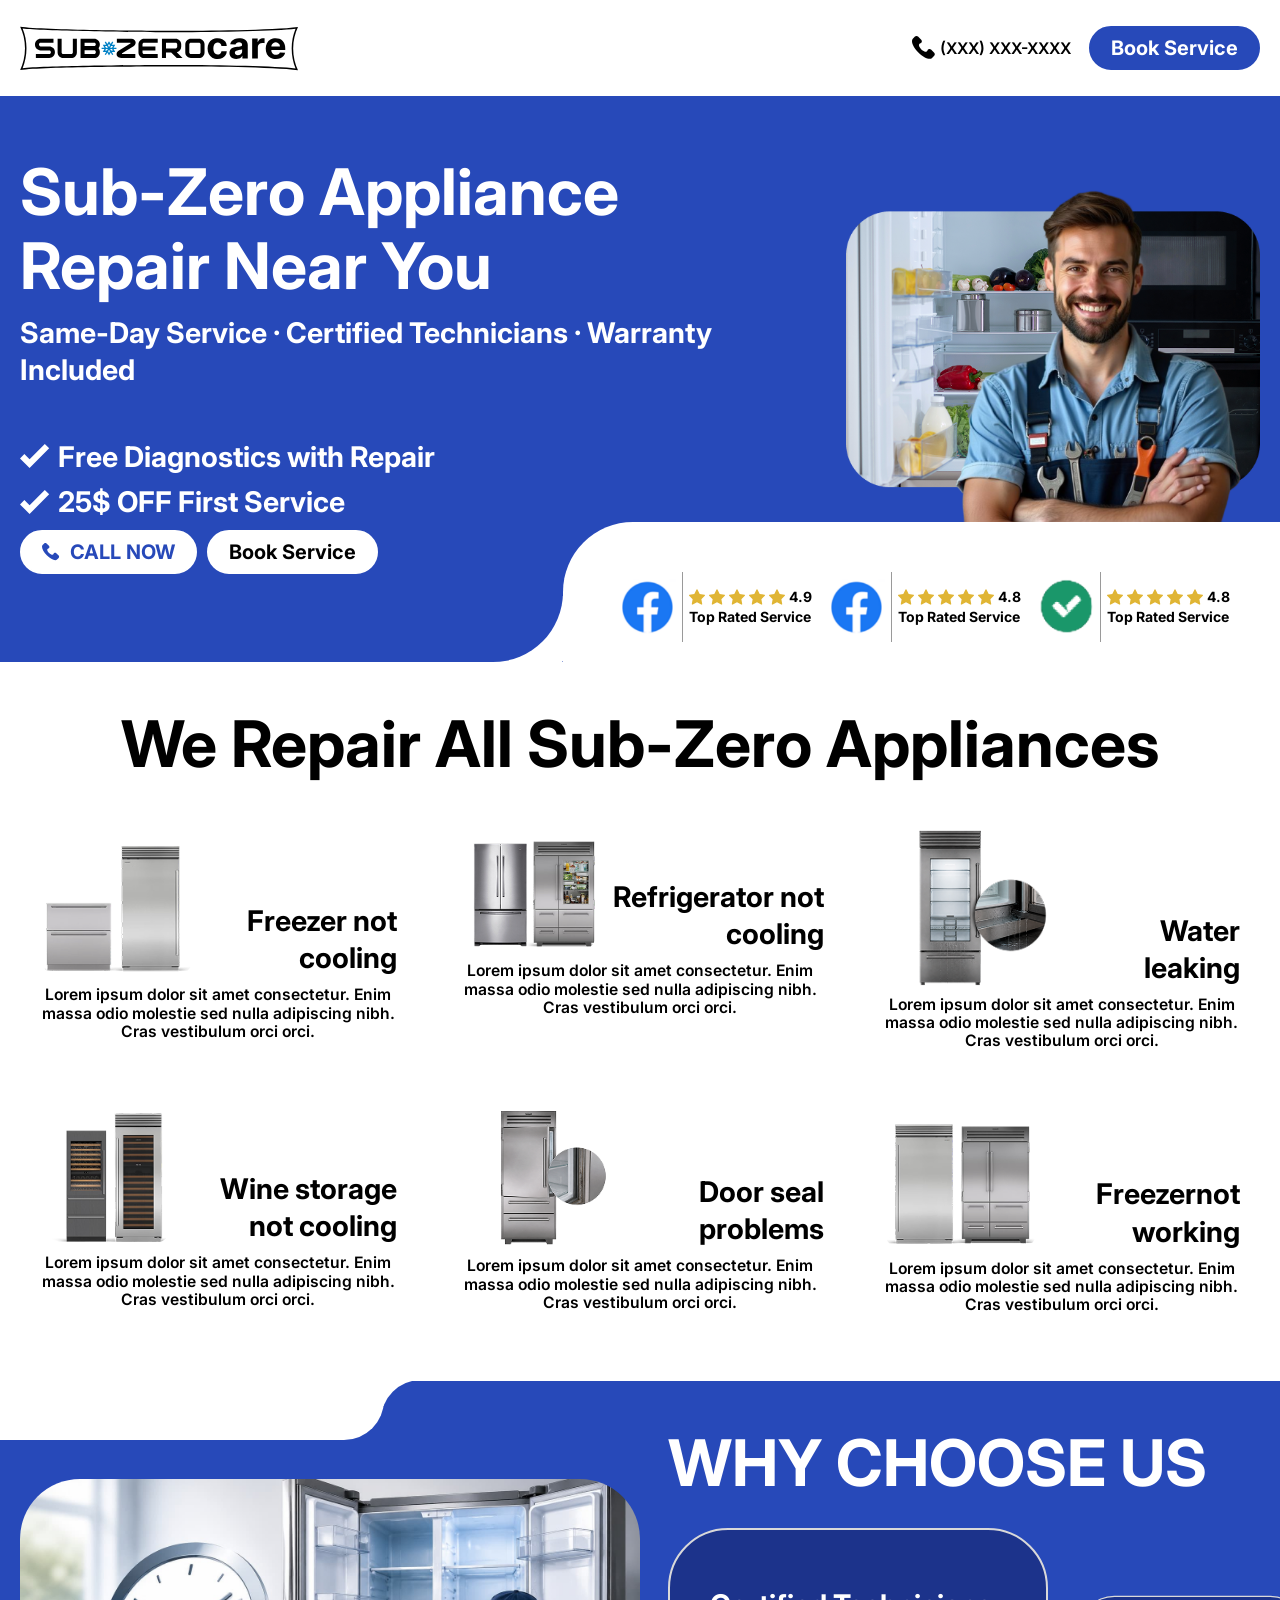
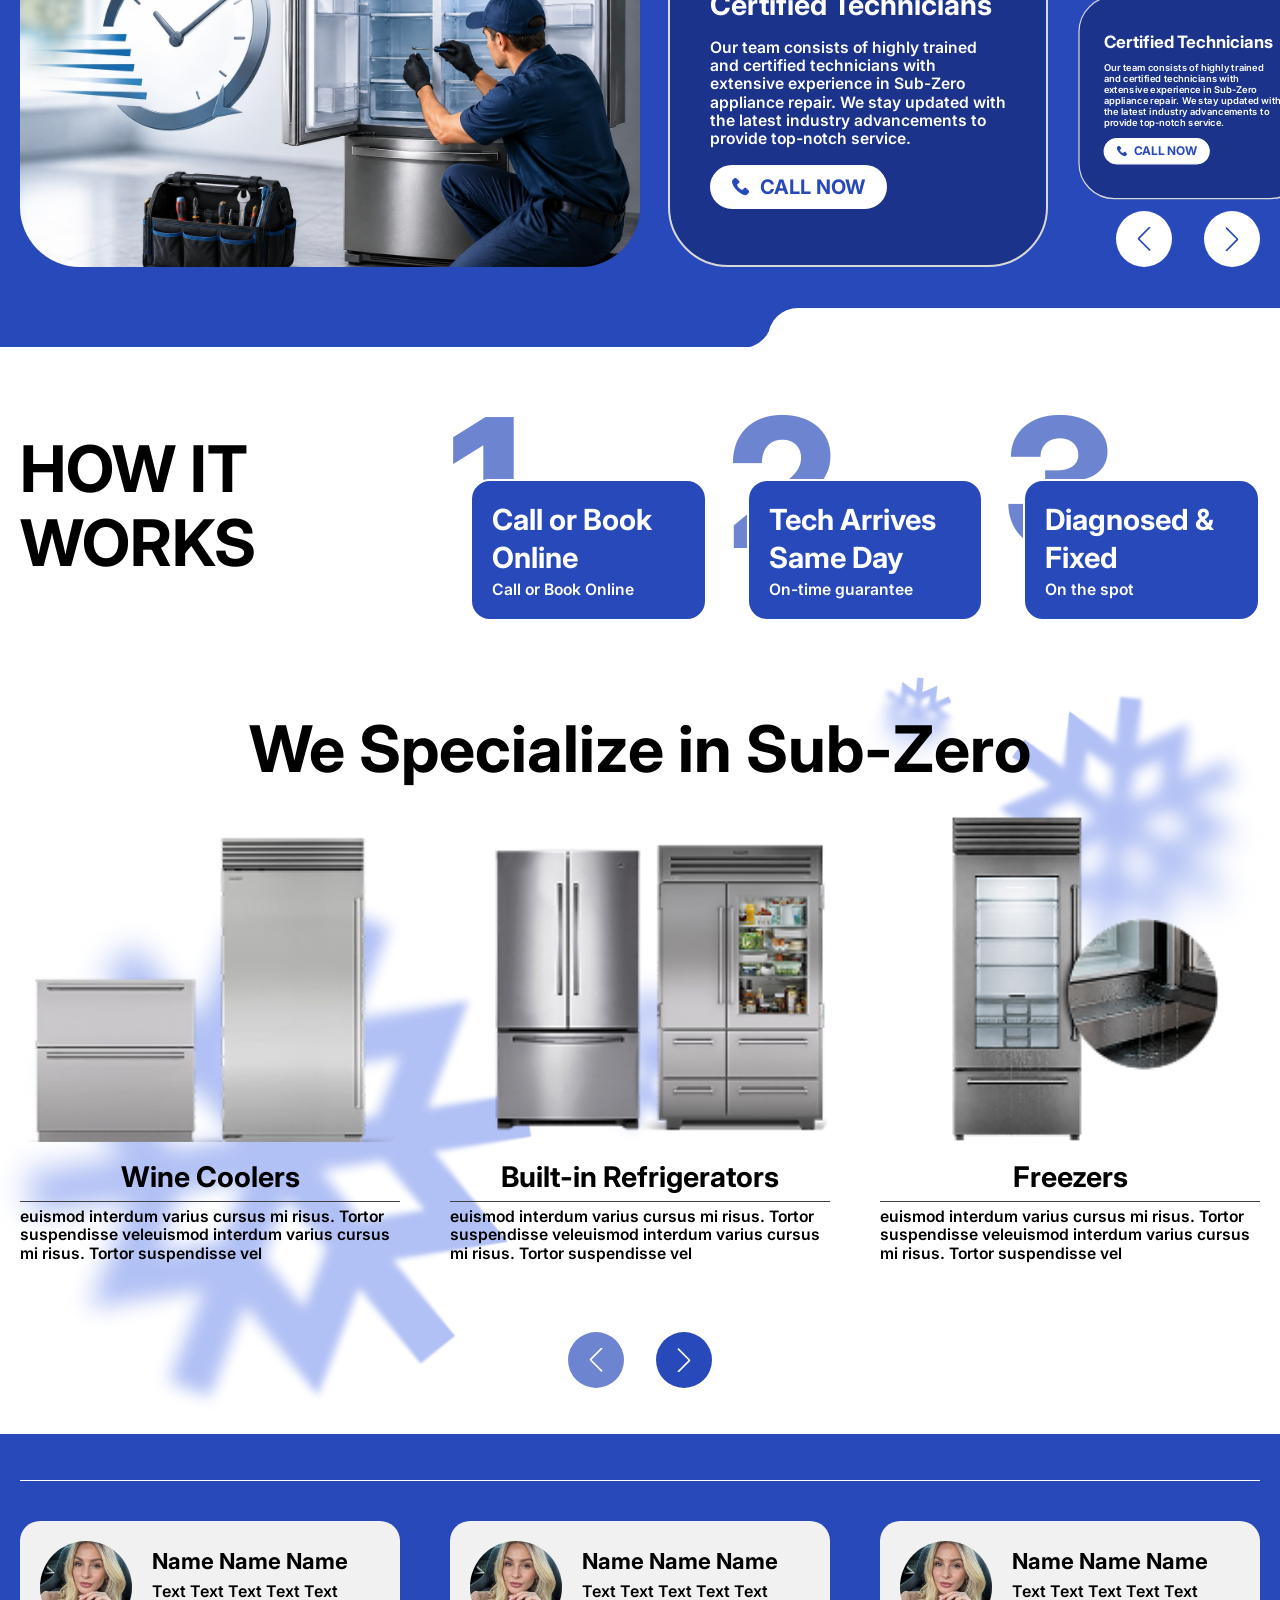
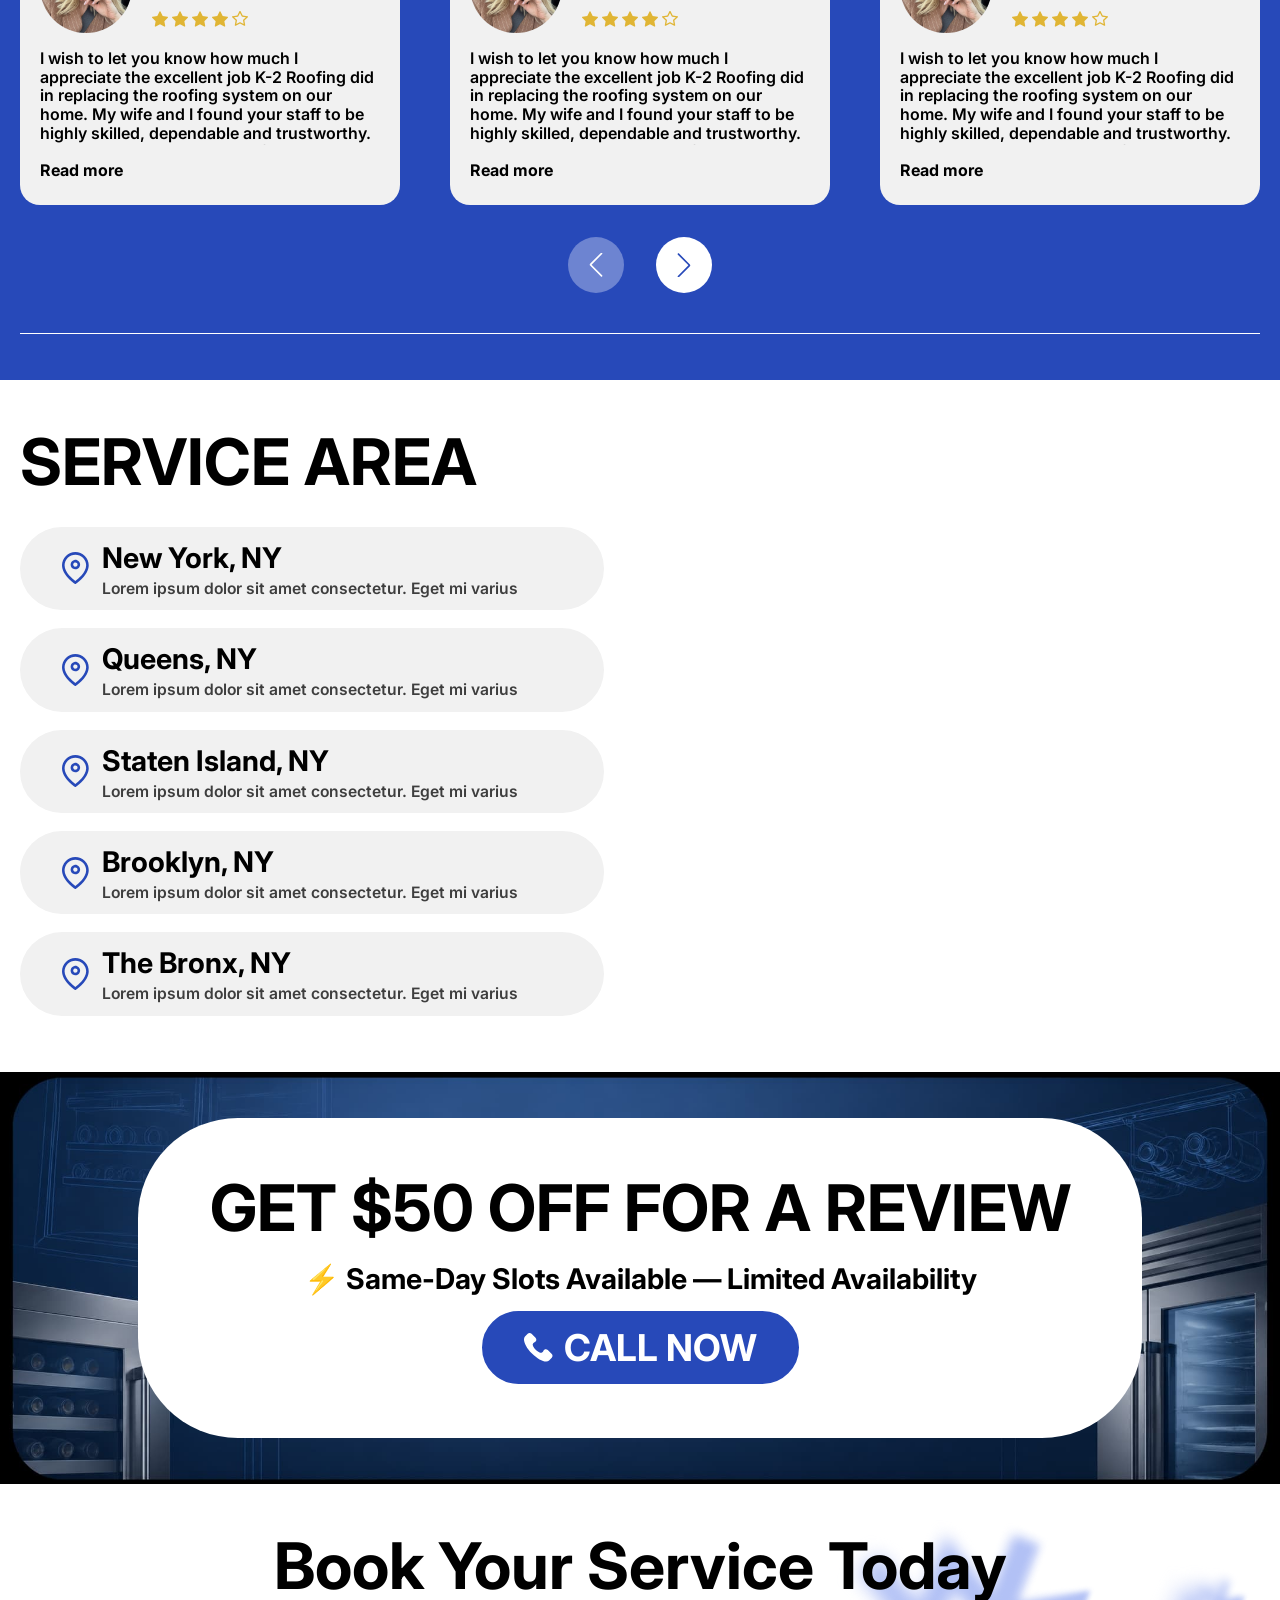
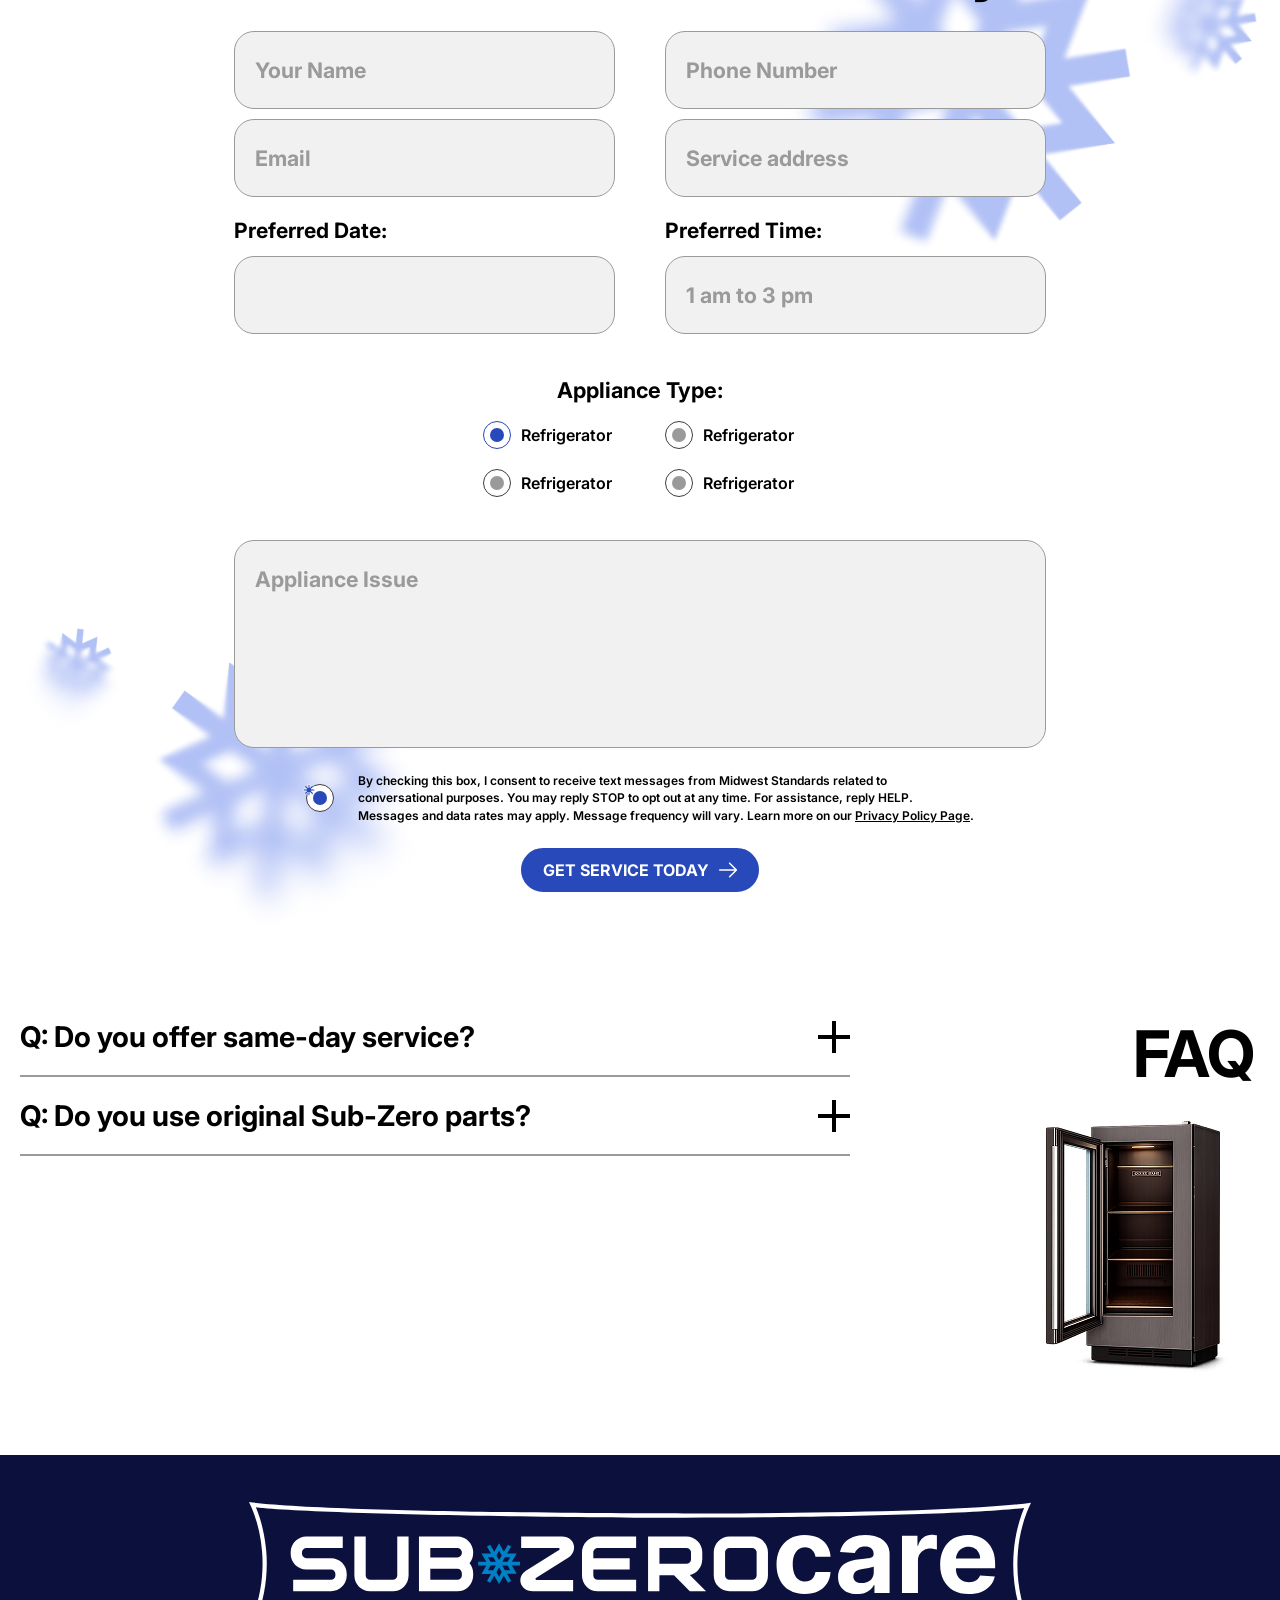
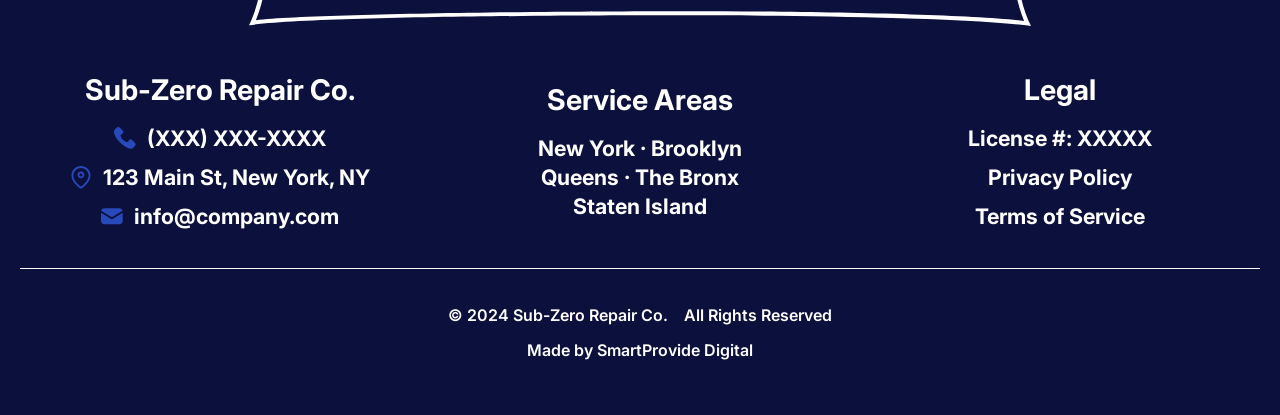
==== commit ceddbb92: "Add files via upload" ====
--- a/index.html
+++ b/index.html
@@ -32,7 +32,7 @@
                         <svg class="icon">
                             <use href="./assets/images/sprite.svg#icon-phone"></use>
                         </svg>
-                        (XXX) XXX-XXXX
+                        <span>(XXX) XXX-XXXX</span>
                     </a>
         
                     <a class="header__link btn btn-main" href="#main-form" aria-label="book service">
--- a/assets/css/style.min.css
+++ b/assets/css/style.min.css
@@ -1 +1 @@
-@charset "UTF-8";:root{--swiper-theme-color: #007aff}:host{position:relative;display:block;margin-left:auto;margin-right:auto;z-index:1}.swiper{margin-left:auto;margin-right:auto;position:relative;overflow:hidden;list-style:none;padding:0;z-index:1;display:block}.swiper-vertical>.swiper-wrapper{flex-direction:column}.swiper-wrapper{position:relative;width:100%;height:100%;z-index:1;display:flex;transition-property:transform;transition-timing-function:var(--swiper-wrapper-transition-timing-function, initial);box-sizing:content-box}.swiper-android .swiper-slide,.swiper-ios .swiper-slide,.swiper-wrapper{transform:translateZ(0)}.swiper-horizontal{touch-action:pan-y}.swiper-vertical{touch-action:pan-x}.swiper-slide{flex-shrink:0;width:100%;height:100%;position:relative;transition-property:transform;display:block}.swiper-slide-invisible-blank{visibility:hidden}.swiper-autoheight,.swiper-autoheight .swiper-slide{height:auto}.swiper-autoheight .swiper-wrapper{align-items:flex-start;transition-property:transform,height}.swiper-backface-hidden .swiper-slide{transform:translateZ(0);backface-visibility:hidden}.swiper-3d.swiper-css-mode .swiper-wrapper{perspective:75rem}.swiper-3d .swiper-wrapper{transform-style:preserve-3d}.swiper-3d{perspective:75rem}.swiper-3d .swiper-slide,.swiper-3d .swiper-cube-shadow{transform-style:preserve-3d}.swiper-css-mode>.swiper-wrapper{overflow:auto;scrollbar-width:none;-ms-overflow-style:none}.swiper-css-mode>.swiper-wrapper::-webkit-scrollbar{display:none}.swiper-css-mode>.swiper-wrapper>.swiper-slide{scroll-snap-align:start start}.swiper-css-mode.swiper-horizontal>.swiper-wrapper{scroll-snap-type:x mandatory}.swiper-css-mode.swiper-horizontal>.swiper-wrapper>.swiper-slide:first-child{margin-inline-start:var(--swiper-slides-offset-before);scroll-margin-inline-start:var(--swiper-slides-offset-before)}.swiper-css-mode.swiper-horizontal>.swiper-wrapper>.swiper-slide:last-child{margin-inline-end:var(--swiper-slides-offset-after)}.swiper-css-mode.swiper-vertical>.swiper-wrapper{scroll-snap-type:y mandatory}.swiper-css-mode.swiper-vertical>.swiper-wrapper>.swiper-slide:first-child{margin-block-start:var(--swiper-slides-offset-before);scroll-margin-block-start:var(--swiper-slides-offset-before)}.swiper-css-mode.swiper-vertical>.swiper-wrapper>.swiper-slide:last-child{margin-block-end:var(--swiper-slides-offset-after)}.swiper-css-mode.swiper-free-mode>.swiper-wrapper{scroll-snap-type:none}.swiper-css-mode.swiper-free-mode>.swiper-wrapper>.swiper-slide{scroll-snap-align:none}.swiper-css-mode.swiper-centered>.swiper-wrapper:before{content:"";flex-shrink:0;order:9999}.swiper-css-mode.swiper-centered>.swiper-wrapper>.swiper-slide{scroll-snap-align:center center;scroll-snap-stop:always}.swiper-css-mode.swiper-centered.swiper-horizontal>.swiper-wrapper>.swiper-slide:first-child{margin-inline-start:var(--swiper-centered-offset-before)}.swiper-css-mode.swiper-centered.swiper-horizontal>.swiper-wrapper:before{height:100%;min-height:1px;width:var(--swiper-centered-offset-after)}.swiper-css-mode.swiper-centered.swiper-vertical>.swiper-wrapper>.swiper-slide:first-child{margin-block-start:var(--swiper-centered-offset-before)}.swiper-css-mode.swiper-centered.swiper-vertical>.swiper-wrapper:before{width:100%;min-width:1px;height:var(--swiper-centered-offset-after)}.swiper-3d .swiper-slide-shadow,.swiper-3d .swiper-slide-shadow-left,.swiper-3d .swiper-slide-shadow-right,.swiper-3d .swiper-slide-shadow-top,.swiper-3d .swiper-slide-shadow-bottom{position:absolute;left:0;top:0;width:100%;height:100%;pointer-events:none;z-index:10}.swiper-3d .swiper-slide-shadow{background:#00000026}.swiper-3d .swiper-slide-shadow-left{background-image:linear-gradient(to left,#00000080,#0000)}.swiper-3d .swiper-slide-shadow-right{background-image:linear-gradient(to right,#00000080,#0000)}.swiper-3d .swiper-slide-shadow-top{background-image:linear-gradient(to top,#00000080,#0000)}.swiper-3d .swiper-slide-shadow-bottom{background-image:linear-gradient(to bottom,#00000080,#0000)}.swiper-lazy-preloader{width:2.625rem;height:2.625rem;position:absolute;left:50%;top:50%;margin-left:-1.3125rem;margin-top:-1.3125rem;z-index:10;transform-origin:50%;box-sizing:border-box;border:.25rem solid var(--swiper-preloader-color, var(--swiper-theme-color));border-radius:50%;border-top-color:transparent}:is(.swiper:not(.swiper-watch-progress),.swiper-watch-progress .swiper-slide-visible) .swiper-lazy-preloader{animation:swiper-preloader-spin 1s infinite linear}.swiper-lazy-preloader-white{--swiper-preloader-color: #fff}.swiper-lazy-preloader-black{--swiper-preloader-color: #000}@keyframes swiper-preloader-spin{0%{transform:rotate(0)}to{transform:rotate(360deg)}}:root{--swiper-navigation-size: 2.75rem}.swiper-button-prev,.swiper-button-next{position:absolute;width:var(--swiper-navigation-size);height:var(--swiper-navigation-size);z-index:10;cursor:pointer;display:flex;align-items:center;justify-content:center;color:var(--swiper-navigation-color, var(--swiper-theme-color))}:is(.swiper-button-prev,.swiper-button-next).swiper-button-disabled{opacity:.35;cursor:auto;pointer-events:none}:is(.swiper-button-prev,.swiper-button-next).swiper-button-hidden{opacity:0;cursor:auto;pointer-events:none}.swiper-navigation-disabled :is(.swiper-button-prev,.swiper-button-next){display:none!important}:is(.swiper-button-prev,.swiper-button-next) svg{width:100%;height:100%;object-fit:contain;transform-origin:center;fill:currentColor;pointer-events:none}.swiper-button-lock{display:none}.swiper-button-prev,.swiper-button-next{top:var(--swiper-navigation-top-offset, 50%);margin-top:calc(0px - (var(--swiper-navigation-size) / 2))}.swiper-button-prev{left:var(--swiper-navigation-sides-offset, 4px);right:auto}.swiper-button-prev .swiper-navigation-icon{transform:rotate(180deg)}.swiper-button-next{right:var(--swiper-navigation-sides-offset, 4px);left:auto}.swiper-horizontal .swiper-button-prev,.swiper-horizontal .swiper-button-next,.swiper-horizontal~.swiper-button-prev,.swiper-horizontal~.swiper-button-next{top:var(--swiper-navigation-top-offset, 50%);margin-top:calc(0px - (var(--swiper-navigation-size) / 2));margin-left:0}.swiper-horizontal .swiper-button-prev,.swiper-horizontal~.swiper-button-prev,.swiper-horizontal.swiper-rtl .swiper-button-next,.swiper-horizontal.swiper-rtl~.swiper-button-next{left:var(--swiper-navigation-sides-offset, 4px);right:auto}.swiper-horizontal .swiper-button-next,.swiper-horizontal~.swiper-button-next,.swiper-horizontal.swiper-rtl .swiper-button-prev,.swiper-horizontal.swiper-rtl~.swiper-button-prev{right:var(--swiper-navigation-sides-offset, 4px);left:auto}:is(.swiper-horizontal .swiper-button-prev,.swiper-horizontal~.swiper-button-prev,.swiper-horizontal.swiper-rtl .swiper-button-next,.swiper-horizontal.swiper-rtl~.swiper-button-next) .swiper-navigation-icon{transform:rotate(180deg)}:is(.swiper-horizontal.swiper-rtl .swiper-button-prev,.swiper-horizontal.swiper-rtl~.swiper-button-prev) .swiper-navigation-icon{transform:rotate(0)}.swiper-vertical .swiper-button-prev,.swiper-vertical .swiper-button-next,.swiper-vertical~.swiper-button-prev,.swiper-vertical~.swiper-button-next{left:var(--swiper-navigation-top-offset, 50%);right:auto;margin-left:calc(0px - (var(--swiper-navigation-size) / 2));margin-top:0}.swiper-vertical .swiper-button-prev,.swiper-vertical~.swiper-button-prev{top:var(--swiper-navigation-sides-offset, 4px);bottom:auto}:is(.swiper-vertical .swiper-button-prev,.swiper-vertical~.swiper-button-prev) .swiper-navigation-icon{transform:rotate(-90deg)}.swiper-vertical .swiper-button-next,.swiper-vertical~.swiper-button-next{bottom:var(--swiper-navigation-sides-offset, 4px);top:auto}:is(.swiper-vertical .swiper-button-next,.swiper-vertical~.swiper-button-next) .swiper-navigation-icon{transform:rotate(90deg)}.swiper-pagination{position:absolute;text-align:center;transition:.3s opacity;transform:translateZ(0);z-index:10}.swiper-pagination.swiper-pagination-hidden{opacity:0}.swiper-pagination-disabled>.swiper-pagination,.swiper-pagination.swiper-pagination-disabled{display:none!important}.swiper-pagination-fraction,.swiper-pagination-custom,.swiper-horizontal>.swiper-pagination-bullets,.swiper-pagination-bullets.swiper-pagination-horizontal{bottom:var(--swiper-pagination-bottom, 8px);top:var(--swiper-pagination-top, auto);left:0;width:100%}.swiper-pagination-bullets-dynamic{overflow:hidden;font-size:0}.swiper-pagination-bullets-dynamic .swiper-pagination-bullet{transform:scale(.33);position:relative}.swiper-pagination-bullets-dynamic .swiper-pagination-bullet-active,.swiper-pagination-bullets-dynamic .swiper-pagination-bullet-active-main{transform:scale(1)}.swiper-pagination-bullets-dynamic .swiper-pagination-bullet-active-prev{transform:scale(.66)}.swiper-pagination-bullets-dynamic .swiper-pagination-bullet-active-prev-prev{transform:scale(.33)}.swiper-pagination-bullets-dynamic .swiper-pagination-bullet-active-next{transform:scale(.66)}.swiper-pagination-bullets-dynamic .swiper-pagination-bullet-active-next-next{transform:scale(.33)}.swiper-pagination-bullet{width:var(--swiper-pagination-bullet-width, var(--swiper-pagination-bullet-size, 8px));height:var(--swiper-pagination-bullet-height, var(--swiper-pagination-bullet-size, 8px));display:inline-block;border-radius:var(--swiper-pagination-bullet-border-radius, 50%);background:var(--swiper-pagination-bullet-inactive-color, #000);opacity:var(--swiper-pagination-bullet-inactive-opacity, .2)}button.swiper-pagination-bullet{border:none;margin:0;padding:0;box-shadow:none;appearance:none}.swiper-pagination-clickable .swiper-pagination-bullet{cursor:pointer}.swiper-pagination-bullet:only-child{display:none!important}.swiper-pagination-bullet-active{opacity:var(--swiper-pagination-bullet-opacity, 1);background:var(--swiper-pagination-color, var(--swiper-theme-color))}.swiper-vertical>.swiper-pagination-bullets,.swiper-pagination-vertical.swiper-pagination-bullets{right:var(--swiper-pagination-right, 8px);left:var(--swiper-pagination-left, auto);top:50%;transform:translate3d(0,-50%,0)}:is(.swiper-vertical>.swiper-pagination-bullets,.swiper-pagination-vertical.swiper-pagination-bullets) .swiper-pagination-bullet{margin:var(--swiper-pagination-bullet-vertical-gap, 6px) 0;display:block}:is(.swiper-vertical>.swiper-pagination-bullets,.swiper-pagination-vertical.swiper-pagination-bullets).swiper-pagination-bullets-dynamic{top:50%;transform:translateY(-50%);width:.5rem}:is(.swiper-vertical>.swiper-pagination-bullets,.swiper-pagination-vertical.swiper-pagination-bullets).swiper-pagination-bullets-dynamic .swiper-pagination-bullet{display:inline-block;transition:.2s transform,.2s top}:is(.swiper-horizontal>.swiper-pagination-bullets,.swiper-pagination-horizontal.swiper-pagination-bullets) .swiper-pagination-bullet{margin:0 var(--swiper-pagination-bullet-horizontal-gap, 4px)}:is(.swiper-horizontal>.swiper-pagination-bullets,.swiper-pagination-horizontal.swiper-pagination-bullets).swiper-pagination-bullets-dynamic{left:50%;transform:translate(-50%);white-space:nowrap}:is(.swiper-horizontal>.swiper-pagination-bullets,.swiper-pagination-horizontal.swiper-pagination-bullets).swiper-pagination-bullets-dynamic .swiper-pagination-bullet{transition:.2s transform,.2s left}.swiper-horizontal.swiper-rtl>.swiper-pagination-bullets-dynamic .swiper-pagination-bullet{transition:.2s transform,.2s right}.swiper-pagination-fraction{color:var(--swiper-pagination-fraction-color, inherit)}.swiper-pagination-progressbar{background:var(--swiper-pagination-progressbar-bg-color, rgba(0, 0, 0, .25));position:absolute}.swiper-pagination-progressbar .swiper-pagination-progressbar-fill{background:var(--swiper-pagination-color, var(--swiper-theme-color));position:absolute;left:0;top:0;width:100%;height:100%;transform:scale(0);transform-origin:left top}.swiper-rtl .swiper-pagination-progressbar .swiper-pagination-progressbar-fill{transform-origin:right top}.swiper-horizontal>.swiper-pagination-progressbar,.swiper-pagination-progressbar.swiper-pagination-horizontal,.swiper-vertical>.swiper-pagination-progressbar.swiper-pagination-progressbar-opposite,.swiper-pagination-progressbar.swiper-pagination-vertical.swiper-pagination-progressbar-opposite{width:100%;height:var(--swiper-pagination-progressbar-size, 4px);left:0;top:0}.swiper-vertical>.swiper-pagination-progressbar,.swiper-pagination-progressbar.swiper-pagination-vertical,.swiper-horizontal>.swiper-pagination-progressbar.swiper-pagination-progressbar-opposite,.swiper-pagination-progressbar.swiper-pagination-horizontal.swiper-pagination-progressbar-opposite{width:var(--swiper-pagination-progressbar-size, 4px);height:100%;left:0;top:0}.swiper-pagination-lock{display:none}.swiper-fade.swiper-free-mode .swiper-slide{transition-timing-function:ease-out}.swiper-fade .swiper-slide{pointer-events:none;transition-property:opacity}.swiper-fade .swiper-slide .swiper-slide{pointer-events:none}.swiper-fade .swiper-slide-active,.swiper-fade .swiper-slide-active .swiper-slide-active{pointer-events:auto}.swiper.swiper-cards{overflow:visible}.swiper-cards .swiper-slide{transform-origin:center bottom;backface-visibility:hidden;overflow:hidden}@font-face{font-family:lg;src:url([data-uri]) format("woff2"),url(../fonts/lg.ttf?io9a6k) format("truetype"),url(../fonts/lg.woff?io9a6k) format("woff"),url(../images/lg.svg?io9a6k#lg) format("svg");font-weight:400;font-style:normal;font-display:block}.lg-icon{font-family:lg!important;speak:never;font-style:normal;font-weight:400;font-variant:normal;text-transform:none;line-height:1;-webkit-font-smoothing:antialiased;-moz-osx-font-smoothing:grayscale}.lg-container{font-family:system-ui,-apple-system,Segoe UI,Roboto,Helvetica Neue,Arial,Noto Sans,Liberation Sans,sans-serif,"Apple Color Emoji","Segoe UI Emoji",Segoe UI Symbol,"Noto Color Emoji"}.lg-next,.lg-prev{background-color:#00000073;border-radius:.125rem;color:#999;cursor:pointer;display:block;font-size:1.375rem;margin-top:-.625rem;padding:.5rem .625rem .5625rem;position:absolute;top:50%;z-index:1084;outline:none;border:none}.lg-next.disabled,.lg-prev.disabled{opacity:0!important;cursor:default}.lg-next:hover:not(.disabled),.lg-prev:hover:not(.disabled){color:#fff}.lg-single-item .lg-next,.lg-single-item .lg-prev{display:none}.lg-next{right:1.25rem}.lg-next:before{content:""}.lg-prev{left:1.25rem}.lg-prev:after{content:""}@-webkit-keyframes lg-right-end{0%{left:0}50%{left:-1.875rem}to{left:0}}@-moz-keyframes lg-right-end{0%{left:0}50%{left:-1.875rem}to{left:0}}@-ms-keyframes lg-right-end{0%{left:0}50%{left:-1.875rem}to{left:0}}@keyframes lg-right-end{0%{left:0}50%{left:-1.875rem}to{left:0}}@-webkit-keyframes lg-left-end{0%{left:0}50%{left:1.875rem}to{left:0}}@-moz-keyframes lg-left-end{0%{left:0}50%{left:1.875rem}to{left:0}}@-ms-keyframes lg-left-end{0%{left:0}50%{left:1.875rem}to{left:0}}@keyframes lg-left-end{0%{left:0}50%{left:1.875rem}to{left:0}}.lg-outer.lg-right-end .lg-object{-webkit-animation:lg-right-end .3s;-o-animation:lg-right-end .3s;animation:lg-right-end .3s;position:relative}.lg-outer.lg-left-end .lg-object{-webkit-animation:lg-left-end .3s;-o-animation:lg-left-end .3s;animation:lg-left-end .3s;position:relative}.lg-toolbar{z-index:1082;left:0;position:absolute;top:0;width:100%}.lg-media-overlap .lg-toolbar{background-image:linear-gradient(0deg,#0000,#0006)}.lg-toolbar .lg-icon{color:#999;cursor:pointer;float:right;font-size:1.5rem;height:2.9375rem;line-height:1.6875rem;padding:.625rem 0;text-align:center;width:3.125rem;text-decoration:none!important;outline:medium none;will-change:color;-webkit-transition:color .2s linear;-o-transition:color .2s linear;transition:color .2s linear;background:none;border:none;box-shadow:none}.lg-toolbar .lg-icon.lg-icon-18{font-size:1.125rem}.lg-toolbar .lg-icon:hover{color:#fff}.lg-toolbar .lg-close:after{content:""}.lg-toolbar .lg-maximize{font-size:1.375rem}.lg-toolbar .lg-maximize:after{content:""}.lg-toolbar .lg-download:after{content:""}.lg-sub-html{color:#eee;font-size:1rem;padding:.625rem 2.5rem;text-align:center;z-index:1080;opacity:0;-webkit-transition:opacity .2s ease-out 0s;-o-transition:opacity .2s ease-out 0s;transition:opacity .2s ease-out 0s}.lg-sub-html h4{margin:0;font-size:.8125rem;font-weight:700}.lg-sub-html p{font-size:.75rem;margin:.3125rem 0 0}.lg-sub-html a{color:inherit}.lg-sub-html a:hover{text-decoration:underline}.lg-media-overlap .lg-sub-html{background-image:linear-gradient(180deg,#0000,#0009)}.lg-item .lg-sub-html{position:absolute;bottom:0;right:0;left:0}.lg-error-msg{font-size:.875rem;color:#999}.lg-counter{color:#999;display:inline-block;font-size:1rem;padding-left:1.25rem;padding-top:.75rem;height:2.9375rem;vertical-align:middle}.lg-closing .lg-toolbar,.lg-closing .lg-prev,.lg-closing .lg-next,.lg-closing .lg-sub-html{opacity:0;-webkit-transition:-webkit-transform .08 cubic-bezier(0,0,.25,1) 0s,opacity .08 cubic-bezier(0,0,.25,1) 0s,color .08 linear;-moz-transition:-moz-transform .08 cubic-bezier(0,0,.25,1) 0s,opacity .08 cubic-bezier(0,0,.25,1) 0s,color .08 linear;-o-transition:-o-transform .08 cubic-bezier(0,0,.25,1) 0s,opacity .08 cubic-bezier(0,0,.25,1) 0s,color .08 linear;transition:transform .08 cubic-bezier(0,0,.25,1) 0s,opacity .08 cubic-bezier(0,0,.25,1) 0s,color .08 linear}body:not(.lg-from-hash) .lg-outer.lg-start-zoom .lg-item:not(.lg-zoomable) .lg-img-wrap,body:not(.lg-from-hash) .lg-outer.lg-start-zoom .lg-item:not(.lg-zoomable) .lg-video-cont,body:not(.lg-from-hash) .lg-outer.lg-start-zoom .lg-item:not(.lg-zoomable) .lg-media-cont{opacity:0;-moz-transform:scale3d(.5,.5,.5);-o-transform:scale3d(.5,.5,.5);-ms-transform:scale3d(.5,.5,.5);-webkit-transform:scale3d(.5,.5,.5);transform:scale3d(.5,.5,.5);will-change:transform,opacity;-webkit-transition:-webkit-transform .25s cubic-bezier(0,0,.25,1) 0s,opacity .25s cubic-bezier(0,0,.25,1)!important;-moz-transition:-moz-transform .25s cubic-bezier(0,0,.25,1) 0s,opacity .25s cubic-bezier(0,0,.25,1)!important;-o-transition:-o-transform .25s cubic-bezier(0,0,.25,1) 0s,opacity .25s cubic-bezier(0,0,.25,1)!important;transition:transform .25s cubic-bezier(0,0,.25,1) 0s,opacity .25s cubic-bezier(0,0,.25,1)!important}body:not(.lg-from-hash) .lg-outer.lg-start-zoom .lg-item:not(.lg-zoomable).lg-complete .lg-img-wrap,body:not(.lg-from-hash) .lg-outer.lg-start-zoom .lg-item:not(.lg-zoomable).lg-complete .lg-video-cont,body:not(.lg-from-hash) .lg-outer.lg-start-zoom .lg-item:not(.lg-zoomable).lg-complete .lg-media-cont{opacity:1;-moz-transform:scale3d(1,1,1);-o-transform:scale3d(1,1,1);-ms-transform:scale3d(1,1,1);-webkit-transform:scale3d(1,1,1);transform:scaleZ(1)}.lg-icon:focus-visible{color:#fff;border-radius:.1875rem;outline:1px dashed rgba(255,255,255,.6)}.lg-toolbar .lg-icon:focus-visible{border-radius:.5rem;outline-offset:-.3125rem}.lg-group:after{content:"";display:table;clear:both}.lg-container{display:none;outline:none}.lg-on{scroll-behavior:unset}.lg-overlay-open{overflow:hidden}.lg-toolbar,.lg-prev,.lg-next,.lg-pager-outer,.lg-hide-sub-html .lg-sub-html{opacity:0;will-change:transform,opacity;-webkit-transition:-webkit-transform .25s cubic-bezier(0,0,.25,1) 0s,opacity .25s cubic-bezier(0,0,.25,1) 0s;-moz-transition:-moz-transform .25s cubic-bezier(0,0,.25,1) 0s,opacity .25s cubic-bezier(0,0,.25,1) 0s;-o-transition:-o-transform .25s cubic-bezier(0,0,.25,1) 0s,opacity .25s cubic-bezier(0,0,.25,1) 0s;transition:transform .25s cubic-bezier(0,0,.25,1) 0s,opacity .25s cubic-bezier(0,0,.25,1) 0s}.lg-show-in .lg-toolbar,.lg-show-in .lg-prev,.lg-show-in .lg-next,.lg-show-in .lg-pager-outer,.lg-show-in.lg-hide-sub-html .lg-sub-html{opacity:1}.lg-show-in .lg-hide-items .lg-prev{opacity:0;-webkit-transform:translate3d(-.625rem,0,0);transform:translate3d(-.625rem,0,0)}.lg-show-in .lg-hide-items .lg-next{opacity:0;-webkit-transform:translate3d(.625rem,0,0);transform:translate3d(.625rem,0,0)}.lg-show-in .lg-hide-items .lg-toolbar{opacity:0;-webkit-transform:translate3d(0,-.625rem,0);transform:translate3d(0,-.625rem,0)}.lg-show-in .lg-hide-items.lg-hide-sub-html .lg-sub-html{opacity:0;-webkit-transform:translate3d(0,1.25rem,0);transform:translate3d(0,1.25rem,0)}.lg-outer{width:100%;height:100%;position:fixed;top:0;left:0;z-index:1050;text-align:left;opacity:.001;outline:none;will-change:auto;overflow:hidden;-webkit-transition:opacity .15s ease 0s;-o-transition:opacity .15s ease 0s;transition:opacity .15s ease 0s}.lg-outer *{-webkit-box-sizing:border-box;-moz-box-sizing:border-box;box-sizing:border-box}.lg-outer.lg-zoom-from-image,.lg-outer.lg-visible{opacity:1}.lg-outer.lg-css3 .lg-item:not(.lg-start-end-progress).lg-prev-slide,.lg-outer.lg-css3 .lg-item:not(.lg-start-end-progress).lg-next-slide,.lg-outer.lg-css3 .lg-item:not(.lg-start-end-progress).lg-current{-webkit-transition-duration:inherit!important;transition-duration:inherit!important;-webkit-transition-timing-function:inherit!important;transition-timing-function:inherit!important}.lg-outer.lg-css3.lg-dragging .lg-item.lg-prev-slide,.lg-outer.lg-css3.lg-dragging .lg-item.lg-next-slide,.lg-outer.lg-css3.lg-dragging .lg-item.lg-current{-webkit-transition-duration:0s!important;transition-duration:0s!important;opacity:1}.lg-outer.lg-grab img.lg-object{cursor:-webkit-grab;cursor:-moz-grab;cursor:-o-grab;cursor:-ms-grab;cursor:grab}.lg-outer.lg-grabbing img.lg-object{cursor:move;cursor:-webkit-grabbing;cursor:-moz-grabbing;cursor:-o-grabbing;cursor:-ms-grabbing;cursor:grabbing}.lg-outer .lg-content{position:absolute;inset:0}.lg-outer .lg-inner{width:100%;position:absolute;left:0;top:0;bottom:0;-webkit-transition:opacity 0s;-o-transition:opacity 0s;transition:opacity 0s;white-space:nowrap}.lg-outer .lg-item{display:none!important}.lg-outer .lg-item:not(.lg-start-end-progress){background:url(../images/loading.gif) no-repeat scroll center center transparent}.lg-outer.lg-css3 .lg-prev-slide,.lg-outer.lg-css3 .lg-current,.lg-outer.lg-css3 .lg-next-slide,.lg-outer.lg-css .lg-current{display:inline-block!important}.lg-outer .lg-item,.lg-outer .lg-img-wrap{display:inline-block;text-align:center;position:absolute;width:100%;height:100%}.lg-outer .lg-item:before,.lg-outer .lg-img-wrap:before{content:"";display:inline-block;height:100%;vertical-align:middle}.lg-outer .lg-img-wrap{position:absolute;inset:0;white-space:nowrap;font-size:0}.lg-outer .lg-item.lg-complete{background-image:none}.lg-outer .lg-item.lg-current{z-index:1060}.lg-outer .lg-object{display:inline-block;vertical-align:middle;max-width:100%;max-height:100%;width:auto;height:auto;position:relative}.lg-outer .lg-empty-html.lg-sub-html,.lg-outer .lg-empty-html .lg-sub-html{display:none}.lg-outer.lg-hide-download .lg-download{opacity:.75;pointer-events:none}.lg-outer .lg-first-slide .lg-dummy-img{position:absolute;top:50%;left:50%}.lg-outer.lg-components-open:not(.lg-zoomed) .lg-components{-webkit-transform:translate3d(0,0%,0);transform:translateZ(0);opacity:1}.lg-outer.lg-components-open:not(.lg-zoomed) .lg-sub-html{opacity:1;transition:opacity .2s ease-out .15s}.lg-outer .lg-media-cont{text-align:center;display:inline-block;vertical-align:middle;position:relative}.lg-outer .lg-media-cont .lg-object{width:100%!important;height:100%!important}.lg-outer .lg-has-iframe .lg-media-cont{-webkit-overflow-scrolling:touch;overflow:auto}.lg-backdrop{position:fixed;inset:0;z-index:1040;background-color:#000;opacity:0;will-change:auto;-webkit-transition:opacity 333ms ease-in 0s;-o-transition:opacity 333ms ease-in 0s;transition:opacity 333ms ease-in 0s}.lg-backdrop.in{opacity:1}.lg-css3.lg-no-trans .lg-prev-slide,.lg-css3.lg-no-trans .lg-next-slide,.lg-css3.lg-no-trans .lg-current{-webkit-transition:none 0s ease 0s!important;-moz-transition:none 0s ease 0s!important;-o-transition:none 0s ease 0s!important;transition:none 0s ease 0s!important}.lg-css3.lg-use-css3 .lg-item{-webkit-backface-visibility:hidden;-moz-backface-visibility:hidden;backface-visibility:hidden}.lg-css3.lg-fade .lg-item{opacity:0}.lg-css3.lg-fade .lg-item.lg-current{opacity:1}.lg-css3.lg-fade .lg-item.lg-prev-slide,.lg-css3.lg-fade .lg-item.lg-next-slide,.lg-css3.lg-fade .lg-item.lg-current{-webkit-transition:opacity .1s ease 0s;-moz-transition:opacity .1s ease 0s;-o-transition:opacity .1s ease 0s;transition:opacity .1s ease 0s}.lg-css3.lg-use-css3 .lg-item.lg-start-progress{-webkit-transition:-webkit-transform 1s cubic-bezier(.175,.885,.32,1.275) 0s;-moz-transition:-moz-transform 1s cubic-bezier(.175,.885,.32,1.275) 0s;-o-transition:-o-transform 1s cubic-bezier(.175,.885,.32,1.275) 0s;transition:transform 1s cubic-bezier(.175,.885,.32,1.275) 0s}.lg-css3.lg-use-css3 .lg-item.lg-start-end-progress{-webkit-transition:-webkit-transform 1s cubic-bezier(0,0,.25,1) 0s;-moz-transition:-moz-transform 1s cubic-bezier(0,0,.25,1) 0s;-o-transition:-o-transform 1s cubic-bezier(0,0,.25,1) 0s;transition:transform 1s cubic-bezier(0,0,.25,1) 0s}.lg-css3.lg-slide.lg-use-css3 .lg-item{opacity:0}.lg-css3.lg-slide.lg-use-css3 .lg-item.lg-prev-slide{-webkit-transform:translate3d(-100%,0,0);transform:translate3d(-100%,0,0)}.lg-css3.lg-slide.lg-use-css3 .lg-item.lg-next-slide{-webkit-transform:translate3d(100%,0,0);transform:translate3d(100%,0,0)}.lg-css3.lg-slide.lg-use-css3 .lg-item.lg-current{-webkit-transform:translate3d(0,0,0);transform:translateZ(0);opacity:1}.lg-css3.lg-slide.lg-use-css3 .lg-item.lg-prev-slide,.lg-css3.lg-slide.lg-use-css3 .lg-item.lg-next-slide,.lg-css3.lg-slide.lg-use-css3 .lg-item.lg-current{-webkit-transition:-webkit-transform 1s cubic-bezier(0,0,.25,1) 0s,opacity .1s ease 0s;-moz-transition:-moz-transform 1s cubic-bezier(0,0,.25,1) 0s,opacity .1s ease 0s;-o-transition:-o-transform 1s cubic-bezier(0,0,.25,1) 0s,opacity .1s ease 0s;transition:transform 1s cubic-bezier(0,0,.25,1) 0s,opacity .1s ease 0s}.lg-container{display:none}.lg-container.lg-show{display:block}.lg-container.lg-dragging-vertical .lg-backdrop{-webkit-transition-duration:0s!important;transition-duration:0s!important}.lg-container.lg-dragging-vertical .lg-css3 .lg-item.lg-current{-webkit-transition-duration:0s!important;transition-duration:0s!important;opacity:1}.lg-inline .lg-backdrop,.lg-inline .lg-outer{position:absolute}.lg-inline .lg-backdrop{z-index:1}.lg-inline .lg-outer{z-index:2}.lg-inline .lg-maximize:after{content:""}.lg-components{-webkit-transform:translate3d(0,100%,0);transform:translate3d(0,100%,0);will-change:transform;-webkit-transition:-webkit-transform .35s ease-out 0s;-moz-transition:-moz-transform .35s ease-out 0s;-o-transition:-o-transform .35s ease-out 0s;transition:transform .35s ease-out 0s;z-index:1080;position:absolute;bottom:0;right:0;left:0}.lg-outer.lg-css3.lg-zoom-dragging .lg-item.lg-complete.lg-zoomable .lg-img-wrap,.lg-outer.lg-css3.lg-zoom-dragging .lg-item.lg-complete.lg-zoomable .lg-image{-webkit-transition-duration:0ms!important;transition-duration:0ms!important}.lg-outer.lg-use-transition-for-zoom .lg-item.lg-complete.lg-zoomable .lg-img-wrap{will-change:transform;-webkit-transition:-webkit-transform .5s cubic-bezier(.12,.415,.01,1.19) 0s;-moz-transition:-moz-transform .5s cubic-bezier(.12,.415,.01,1.19) 0s;-o-transition:-o-transform .5s cubic-bezier(.12,.415,.01,1.19) 0s;transition:transform .5s cubic-bezier(.12,.415,.01,1.19) 0s}.lg-outer.lg-use-transition-for-zoom.lg-zoom-drag-transition .lg-item.lg-complete.lg-zoomable .lg-img-wrap{will-change:transform;-webkit-transition:-webkit-transform .8s cubic-bezier(0,0,.25,1) 0s;-moz-transition:-moz-transform .8s cubic-bezier(0,0,.25,1) 0s;-o-transition:-o-transform .8s cubic-bezier(0,0,.25,1) 0s;transition:transform .8s cubic-bezier(0,0,.25,1) 0s}.lg-outer .lg-item.lg-complete.lg-zoomable .lg-img-wrap{-webkit-transform:translate3d(0,0,0);transform:translateZ(0);-webkit-backface-visibility:hidden;-moz-backface-visibility:hidden;backface-visibility:hidden}.lg-outer .lg-item.lg-complete.lg-zoomable .lg-image,.lg-outer .lg-item.lg-complete.lg-zoomable .lg-dummy-img{-webkit-transform:scale3d(1,1,1);transform:scaleZ(1);-webkit-transition:-webkit-transform .5s cubic-bezier(.12,.415,.01,1.19) 0s,opacity .15s!important;-moz-transition:-moz-transform .5s cubic-bezier(.12,.415,.01,1.19) 0s,opacity .15s!important;-o-transition:-o-transform .5s cubic-bezier(.12,.415,.01,1.19) 0s,opacity .15s!important;transition:transform .5s cubic-bezier(.12,.415,.01,1.19) 0s,opacity .15s!important;-webkit-backface-visibility:hidden;-moz-backface-visibility:hidden;backface-visibility:hidden}.lg-outer .lg-item.lg-complete.lg-zoomable .lg-image.no-transition,.lg-outer .lg-item.lg-complete.lg-zoomable .lg-dummy-img.no-transition{transition:none!important}.lg-outer .lg-item.lg-complete.lg-zoomable .lg-image.reset-transition,.lg-outer .lg-item.lg-complete.lg-zoomable .lg-dummy-img.reset-transition{transform:scaleZ(1) translate3d(-50%,-50%,0)!important;max-width:none!important;max-height:none!important;top:50%!important;left:50%!important}.lg-outer .lg-item.lg-complete.lg-zoomable .lg-image.reset-transition-x,.lg-outer .lg-item.lg-complete.lg-zoomable .lg-dummy-img.reset-transition-x{transform:scaleZ(1) translate3d(-50%,0,0)!important;top:0!important;left:50%!important;max-width:none!important;max-height:none!important}.lg-outer .lg-item.lg-complete.lg-zoomable .lg-image.reset-transition-y,.lg-outer .lg-item.lg-complete.lg-zoomable .lg-dummy-img.reset-transition-y{transform:scaleZ(1) translate3d(0,-50%,0)!important;top:50%!important;left:0%!important;max-width:none!important;max-height:none!important}.lg-icon.lg-zoom-in:after{content:""}.lg-actual-size .lg-icon.lg-zoom-in{opacity:1;pointer-events:auto}.lg-icon.lg-actual-size{font-size:1.25rem}.lg-icon.lg-actual-size:after{content:""}.lg-icon.lg-zoom-out{opacity:.5;pointer-events:none}.lg-icon.lg-zoom-out:after{content:""}.lg-zoomed .lg-icon.lg-zoom-out{opacity:1;pointer-events:auto}.lg-outer[data-lg-slide-type=video] .lg-zoom-in,.lg-outer[data-lg-slide-type=video] .lg-actual-size,.lg-outer[data-lg-slide-type=video] .lg-zoom-out,.lg-outer[data-lg-slide-type=iframe] .lg-zoom-in,.lg-outer[data-lg-slide-type=iframe] .lg-actual-size,.lg-outer[data-lg-slide-type=iframe] .lg-zoom-out,.lg-outer.lg-first-slide-loading .lg-zoom-in,.lg-outer.lg-first-slide-loading .lg-actual-size,.lg-outer.lg-first-slide-loading .lg-zoom-out{opacity:.75;pointer-events:none}.lg-outer .lg-thumb-outer{background-color:#0d0a0a;width:100%;max-height:21.875rem;overflow:hidden;float:left}.lg-outer .lg-thumb-outer.lg-grab .lg-thumb-item{cursor:-webkit-grab;cursor:-moz-grab;cursor:-o-grab;cursor:-ms-grab;cursor:grab}.lg-outer .lg-thumb-outer.lg-grabbing .lg-thumb-item{cursor:move;cursor:-webkit-grabbing;cursor:-moz-grabbing;cursor:-o-grabbing;cursor:-ms-grabbing;cursor:grabbing}.lg-outer .lg-thumb-outer.lg-dragging .lg-thumb,.lg-outer .lg-thumb-outer.lg-rebuilding-thumbnails .lg-thumb{-webkit-transition-duration:0s!important;transition-duration:0s!important}.lg-outer .lg-thumb-outer.lg-thumb-align-middle{text-align:center}.lg-outer .lg-thumb-outer.lg-thumb-align-left{text-align:left}.lg-outer .lg-thumb-outer.lg-thumb-align-right{text-align:right}.lg-outer.lg-single-item .lg-thumb-outer{display:none}.lg-outer .lg-thumb{padding:.3125rem 0;height:100%;margin-bottom:-.3125rem;display:inline-block;vertical-align:middle}@media(min-width:768px){.lg-outer .lg-thumb{padding:.625rem 0}}.lg-outer .lg-thumb-item{cursor:pointer;float:left;overflow:hidden;height:100%;border-radius:.125rem;margin-bottom:.3125rem;will-change:border-color}@media(min-width:768px){.lg-outer .lg-thumb-item{border-radius:.25rem;border:.125rem solid #fff;-webkit-transition:border-color .25s ease;-o-transition:border-color .25s ease;transition:border-color .25s ease}}.lg-outer .lg-thumb-item.active,.lg-outer .lg-thumb-item:hover{border-color:#a90707}.lg-outer .lg-thumb-item img{width:100%;height:100%;object-fit:cover;display:block}.lg-outer.lg-can-toggle .lg-item{padding-bottom:0}.lg-outer .lg-toggle-thumb:after{content:""}.lg-outer.lg-animate-thumb .lg-thumb{-webkit-transition-timing-function:cubic-bezier(.215,.61,.355,1);transition-timing-function:cubic-bezier(.215,.61,.355,1)}.lg-outer .lg-video-cont{text-align:center;display:inline-block;vertical-align:middle;position:relative}.lg-outer .lg-video-cont .lg-object{width:100%!important;height:100%!important}.lg-outer .lg-has-iframe .lg-video-cont{-webkit-overflow-scrolling:touch;overflow:auto}.lg-outer .lg-video-object{position:absolute;inset:0;width:100%;height:100%;z-index:3}.lg-outer .lg-video-poster{z-index:1}.lg-outer .lg-has-video .lg-video-object{opacity:0;will-change:opacity;-webkit-transition:opacity .3s ease-in;-o-transition:opacity .3s ease-in;transition:opacity .3s ease-in}.lg-outer .lg-has-video.lg-video-loaded .lg-video-poster,.lg-outer .lg-has-video.lg-video-loaded .lg-video-play-button{opacity:0!important}.lg-outer .lg-has-video.lg-video-loaded .lg-video-object{opacity:1}@keyframes lg-play-stroke{0%{stroke-dasharray:1,200;stroke-dashoffset:0}50%{stroke-dasharray:89,200;stroke-dashoffset:-2.1875rem}to{stroke-dasharray:89,200;stroke-dashoffset:-7.75rem}}@keyframes lg-play-rotate{to{-webkit-transform:rotate(360deg);transform:rotate(360deg)}}.lg-video-play-button{width:18%;max-width:8.75rem;position:absolute;top:50%;left:50%;z-index:2;cursor:pointer;transform:translate(-50%,-50%) scale(1);will-change:opacity,transform;-webkit-transition:-webkit-transform .25s cubic-bezier(.17,.88,.32,1.28),opacity .1s;-moz-transition:-moz-transform .25s cubic-bezier(.17,.88,.32,1.28),opacity .1s;-o-transition:-o-transform .25s cubic-bezier(.17,.88,.32,1.28),opacity .1s;transition:transform .25s cubic-bezier(.17,.88,.32,1.28),opacity .1s}.lg-video-play-button:hover .lg-video-play-icon-bg,.lg-video-play-button:hover .lg-video-play-icon{opacity:1}.lg-video-play-icon-bg{fill:none;stroke-width:3%;stroke:#fcfcfc;opacity:.6;will-change:opacity;-webkit-transition:opacity .12s ease-in;-o-transition:opacity .12s ease-in;transition:opacity .12s ease-in}.lg-video-play-icon-circle{position:absolute;inset:0;fill:none;stroke-width:3%;stroke:#1e1e1ee6;stroke-opacity:1;stroke-linecap:round;stroke-dasharray:200;stroke-dashoffset:200}.lg-video-play-icon{position:absolute;width:25%;max-width:7.5rem;left:50%;top:50%;transform:translate3d(-50%,-50%,0);opacity:.6;will-change:opacity;-webkit-transition:opacity .12s ease-in;-o-transition:opacity .12s ease-in;transition:opacity .12s ease-in}.lg-video-play-icon .lg-video-play-icon-inner{fill:#fcfcfc}.lg-video-loading .lg-video-play-icon-circle{animation:lg-play-rotate 2s linear .25s infinite,lg-play-stroke 1.5s ease-in-out .25s infinite}.lg-video-loaded .lg-video-play-button{opacity:0;transform:translate(-50%,-50%) scale(.7)}.header{position:sticky;top:0;left:0;width:100%;z-index:1000;height:auto;min-height:6rem;display:flex;align-items:center;padding-top:env(safe-area-inset-top);color:var(--white);background:var(--color-secondary);transition:all .3s ease}.header.scroll-header{box-shadow:0 .25rem .375rem #0000001a}@media(max-width:991.98px){.header{min-height:3.375rem}}.header__container{display:flex;align-items:center;gap:1rem;padding-top:1.25rem;padding-bottom:1.25rem}@media(max-width:991.98px){.header__container{padding-top:1rem;padding-bottom:1rem}}.header__logo{position:relative;z-index:100;flex-shrink:0;height:clamp(2.125rem,2.125rem + 22 * (100vw - 23.4375rem) / 1065,3.5rem);width:auto;display:flex}.header__logo img{height:100%;width:auto;transition:all .3s ease}.header__actions{margin-left:auto;display:flex;align-items:center;gap:clamp(.625rem,.625rem + 10 * (100vw - 23.4375rem) / 1065,1.25rem);flex-shrink:0}.header__link-phone{flex-shrink:0;display:inline-flex;align-items:center;gap:.25rem;color:var(--color-text);transition:color .3s ease;font-weight:600;font-size:1rem;line-height:117%}@media(any-hover:hover){.header__link-phone:hover{color:var(--color-primary)}}.header__link-phone .icon{width:1.5rem;height:1.5rem}@media(max-width:991.98px){.header__link-phone{justify-content:center;width:2.75rem;height:2.75rem;border-radius:50%;font-size:0;padding:0;gap:0;background:var(--color-primary);color:var(--color-white)}.header__link-phone .icon{width:1.25rem;height:1.25rem}}@media(max-width:767.98px){.header__link{display:none!important}}#main-form{scroll-margin-top:6rem}@media(max-width:991.98px){#main-form{scroll-margin-top:3.375rem}}.popup{position:fixed;top:0;left:0;width:100%;height:100%;background:#0c0c0cde;opacity:0;visibility:hidden;pointer-events:none;transition:all .3s ease 0s;overflow:auto;z-index:9999}.popup.is-open{opacity:1;visibility:visible;pointer-events:all}.popup.is-open .popup__content{transform:scale(1);opacity:1}.popup .popup__wrapper{min-height:100%;padding:1.25rem;display:flex;flex-direction:column;align-items:center;justify-content:center}.popup .popup__content{padding:2rem;max-width:50rem;width:100%;position:relative;display:flex;flex-direction:column;transform:scale(.4);border-radius:.9375rem;opacity:0;transition:all .3s ease 0s;background:var(--black)}@media(max-width:767.98px){.popup .popup__content{padding:2.75rem 1rem 1.25rem}}.popup .popup__title{text-align:center}.popup .popup__subtitle{text-align:center;font-size:clamp(1.5rem,1.5rem + 4 * (100vw - 23.4375rem) / 1065,1.75rem);font-weight:600;color:var(--color-primary)}.popup .popup__subtitle:not(:last-child){margin-bottom:1rem}.popup .popup__note:not(:last-child){margin-bottom:1rem}.popup .popup__note p:not(:last-child){margin-bottom:.75rem}.popup .popup__close{position:absolute;top:1rem;right:1rem;z-index:2;display:flex;width:2rem;height:2rem;padding:.125rem;justify-content:center;align-items:center;border-radius:50%;cursor:pointer;background:transparent;transition:all .3s}.popup .popup__close:before,.popup .popup__close:after{content:"";position:absolute;top:50%;left:50%;width:1.5rem;height:.125rem;background-color:var(--white);transition:background .3s ease}.popup .popup__close:before{transform:translate(-50%,-50%) rotate(45deg)}.popup .popup__close:after{transform:translate(-50%,-50%) rotate(-45deg)}@media(any-hover:hover){.popup .popup__close:hover{transform:rotate(180deg)}.popup .popup__close:hover:before,.popup .popup__close:hover:after{background:var(--color-primary)}}@media(max-width:991.98px){.popup .popup__close{top:.875rem;right:.625rem}}@media(max-width:575.98px){.popup .button{width:100%}}#popup-success .popup__content{max-width:25rem}#popup-success .popup__content .popup__text{text-align:center;margin-bottom:.5rem}#popup-success .popup__content .btn{width:100%}@font-face{font-family:Inter;src:url(../fonts/Inter.woff2) format("woff2");font-weight:100 900;font-style:normal;font-display:swap}*{padding:0;margin:0;border:0px}*,*:before,*:after{box-sizing:border-box}*:before,*:after{display:inline-block}html,body{height:100%;margin:0;padding:0}body{scrollbar-gutter:stable;-ms-text-size-adjust:100%;-moz-text-size-adjust:100%;-webkit-text-size-adjust:100%;-webkit-font-smoothing:antialiased;-moz-osx-font-smoothing:grayscale}input,button,textarea{font-family:inherit;font-size:inherit;line-height:inherit;color:inherit;background-color:transparent}input,textarea{width:100%}label{display:inline-block}button,select,option{cursor:pointer}a{display:inline-block;color:inherit;text-decoration:none}ul,ol,ul li{list-style:none}img{max-width:100%;height:auto;vertical-align:middle}h1,h2,h3,h4,h5,h6{font-weight:inherit;font-size:inherit}:root{--color-primary: #2749b9;--color-primary-light: #6d84d1;--color-primary-dark: #0c103c;--color-secondary: #ffffff;--color-text: #000000;--color-black: #000000;--color-gray-dark: #3e3e3e;--color-gray-light: #9a9a9a;--color-gray-light-2: #f1f1f1;--color-white: #ffffff;--container-width: 80rem;--padding-container: 1.25rem;--gap: 1.25rem;--font-main: "Inter", sans-serif}h1,h2,h3,h4,h5,h6{font-weight:600;line-height:1.2}a{transition:color .3s ease}a:hover{color:var(--color-primary)}.editor{font-size:1rem;font-weight:400;line-height:1.25;text-wrap:balance}.editor p:not(:last-child){margin-bottom:1rem}.editor h1,.editor h2,.editor h3,.editor h4,.editor h5{font-weight:600;line-height:1.25}.editor h1:not(:first-child),.editor h2:not(:first-child),.editor h3:not(:first-child),.editor h4:not(:first-child),.editor h5:not(:first-child){margin-top:2rem}.editor h1:not(:last-child),.editor h2:not(:last-child),.editor h3:not(:last-child),.editor h4:not(:last-child),.editor h5:not(:last-child){margin-bottom:clamp(1rem,1rem + 8 * (100vw - 23.4375rem) / 1065,1.5rem)}.editor h1{font-size:clamp(2.5rem,2.5rem + 17 * (100vw - 23.4375rem) / 1065,3.5625rem)}.editor h2{font-size:clamp(1.75rem,1.75rem + 12 * (100vw - 23.4375rem) / 1065,2.5rem)}.editor h3{font-size:clamp(1.25rem,1.25rem + 8 * (100vw - 23.4375rem) / 1065,1.75rem)}.editor h4{font-size:clamp(1.125rem,1.125rem + 2 * (100vw - 23.4375rem) / 1065,1.25rem)}.editor h5{font-size:1rem}.editor ul,.editor ol{list-style:none;padding:0;margin:0}.editor ul:not(:last-child),.editor ol:not(:last-child){margin-bottom:1rem}.editor li:not(:last-child){margin-bottom:0}.editor ul>li{position:relative;padding-left:1.875rem}@media(max-width:1023.98px){.editor ul>li{padding-left:1.5rem}}.editor ul>li:before{content:"";position:absolute;left:.75rem;top:.625rem;width:.25rem;height:.25rem;border-radius:50%;background:var(--black)}@media(max-width:1023.98px){.editor ul>li:before{left:.625rem}}.editor ol{counter-reset:number}.editor ol>li{position:relative;counter-increment:number;padding-left:toRem(20)}.editor ol>li:before{content:counter(number) ".";position:absolute;top:0;left:0}.editor a{text-decoration:underline;transition:color .3s}@media(any-hover:hover){.editor a:hover{text-decoration:none;color:var(--color-primary)}}.editor img{max-width:100%;height:auto;display:block}.editor img:not(:first-child){margin-top:2rem}.editor img:not(:last-child){margin-bottom:2rem}@media(max-width:767.98px){.editor img{aspect-ratio:361/314;object-fit:cover}}.editor table{width:100%;border-collapse:collapse;border-spacing:0}.editor table:not(:last-child){margin-bottom:1.5rem}.editor table td{padding:.625rem;vertical-align:middle;border:none;font-size:1rem;line-height:1.5}.editor table td:first-child{width:60%}.editor table td:last-child{width:40%;text-align:right}.editor table tr:nth-child(2n) td{background-color:var(--input-border)}.editor table td a{color:var(--color-primary);text-decoration:underline}.editor table td a:hover{text-decoration:none}.content .content__container{max-width:42rem}.content__line{margin-left:auto;margin-right:auto}.content__line:not(:last-child){margin-bottom:1.5rem}@media(min-width:992px){html,html *{scrollbar-color:auto;scrollbar-width:auto}html::-webkit-scrollbar,html *::-webkit-scrollbar{width:.25rem;height:.25rem}html::-webkit-scrollbar-button,html *::-webkit-scrollbar-button{display:none}html::-webkit-scrollbar-track,html *::-webkit-scrollbar-track{background:var(--color-gray-light-2)}html::-webkit-scrollbar-track-piece,html *::-webkit-scrollbar-track-piece{background:var(--color-gray-light-2)}html::-webkit-scrollbar-thumb,html *::-webkit-scrollbar-thumb{background:var(--color-primary-light);border-radius:0}html::-webkit-scrollbar-corner,html *::-webkit-scrollbar-corner{background:var(--color-gray-light-2)}}html{scroll-behavior:smooth;background:var(--color-secondary)}body{min-width:20rem;color:var(--color-text);font-family:var(--font-main);font-size:1rem;font-weight:600;line-height:1.17;background:var(--color-secondary);font-variant-numeric:lining-nums proportional-nums;overflow-y:auto;overflow-x:hidden}[data-scrolllock] body{overflow:hidden;touch-action:none;overscroll-behavior:none}.wrapper{min-height:100%;display:flex;flex-direction:column;overflow:clip}.wrapper>main{flex:1 1 auto}.wrapper>*{min-width:0;scroll-margin-top:7.5rem}@media(max-width:991.98px){.wrapper>*{scroll-margin-top:5.375rem}}[class*=__container]{max-width:var(--container-width);margin:0 auto;width:100%;padding-left:var(--padding-container);padding-right:var(--padding-container)}[class*=__slider]:not(.swiper-initialized) .swiper-nav{display:none}button[hidden],.hidden{display:none!important}.lock{overflow:hidden}.section{padding-top:clamp(1.5rem,1.5rem + 26 * (100vw - 23.4375rem) / 1065,3.125rem);padding-bottom:clamp(1.5rem,1.5rem + 26 * (100vw - 23.4375rem) / 1065,3.125rem)}body.page{padding:0}a:focus-visible,button:focus-visible,input:focus-visible,textarea:focus-visible{outline:1px solid var(--color-primary);outline-offset:0;border-radius:1.25rem}a:focus,button:focus{outline:none}@media(max-width:991.98px){.desktop{display:none!important}}@media(min-width:992px){.mobile{display:none!important}}.visually-hidden{position:absolute!important;overflow:hidden;clip:rect(1px,1px,1px,1px);width:1px;height:1px;word-wrap:normal}.title{font-size:clamp(2rem,2rem + 38 * (100vw - 23.4375rem) / 1065,4.375rem);font-weight:700;line-height:115%;letter-spacing:-4%}.title:not(:last-child){margin-bottom:clamp(1.25rem,1.25rem + 8 * (100vw - 23.4375rem) / 1065,1.75rem)}.date{color:var(--color-primary);font-size:1rem;font-weight:700;line-height:1.5}.date:not(:last-child){margin-bottom:1.5rem}.icon{display:inline-block;width:1.5rem;height:1.5rem;fill:currentColor;stroke:none;transition:fill .3s ease}.js-accordion-body{max-height:0;overflow:hidden;opacity:0;transition:max-height .4s ease,opacity .4s ease}.js-accordion-body.is-open{opacity:1}.js-accordion-trigger{position:relative;padding:.75rem 1rem;display:flex;align-items:center;gap:.75rem;border-radius:.75rem;font-size:.75rem;font-weight:300;line-height:1.33;text-transform:uppercase}@media(min-width:1024px){.js-accordion-trigger{font-size:1rem;padding:1.25rem}}.js-accordion-trigger span{display:flex;align-items:center;gap:.75rem;order:1;text-align:left}.js-accordion-trigger span:before{content:"";width:1rem;height:1rem;flex-shrink:0;background:url('data:image/svg+xml,<svg xmlns="http://www.w3.org/2000/svg" width="100%" height="100%" viewBox="0 0 16 16" fill="none"><path d="M8.02503 3.24538e-05C3.58753 -0.0124675 -0.0124675 3.58753 3.24538e-05 8.02503C0.0125325 12.4125 3.67191 16 8.05941 16H16V8.05941C16 3.67191 12.4125 0.0125325 8.02503 3.24538e-05ZM8.71253 12.075C8.50316 12.2594 8.24378 12.3532 7.93128 12.3532C7.61878 12.3532 7.35941 12.2594 7.15003 12.075C6.94066 11.8907 6.83753 11.6532 6.83753 11.3657C6.83753 11.0782 6.94066 10.8407 7.15003 10.6563C7.35941 10.4719 7.61878 10.3782 7.93128 10.3782C8.24378 10.3782 8.50316 10.4719 8.71253 10.6563C8.92191 10.8407 9.02503 11.0782 9.02503 11.3657C9.02503 11.6532 8.91878 11.8875 8.71253 12.075ZM10.5625 6.84691C10.4344 7.11253 10.2282 7.38441 9.94378 7.65941L9.27191 8.28441C9.08128 8.46878 8.94691 8.65628 8.87503 8.85003C8.80003 9.04378 8.75941 9.28753 8.75316 9.58441H7.07816C7.07816 9.01566 7.14378 8.56566 7.27191 8.23753C7.40316 7.90316 7.61878 7.60941 7.89691 7.38128C8.18441 7.14066 8.40628 6.91878 8.55628 6.71878C8.70316 6.52816 8.78128 6.29378 8.78128 6.05628C8.78128 5.46878 8.52816 5.17191 8.02191 5.17191C7.80316 5.16566 7.59378 5.25941 7.45628 5.42816C7.31253 5.60003 7.23441 5.83128 7.22816 6.12503H5.25316C5.26253 5.34378 5.50628 4.73753 5.99066 4.30316C6.47503 3.86878 7.15316 3.65003 8.02503 3.65003C8.89378 3.65003 9.56878 3.85003 10.0469 4.25316C10.525 4.65628 10.7625 5.22503 10.7625 5.96566C10.7594 6.26878 10.6938 6.57191 10.5625 6.84691Z" fill="%23CC171E"/><path d="M8.71253 12.075C8.50316 12.2594 8.24378 12.3532 7.93128 12.3532C7.61878 12.3532 7.35941 12.2594 7.15003 12.075C6.94066 11.8907 6.83753 11.6532 6.83753 11.3657C6.83753 11.0782 6.94066 10.8407 7.15003 10.6563C7.35941 10.4719 7.61878 10.3782 7.93128 10.3782C8.24378 10.3782 8.50316 10.4719 8.71253 10.6563C8.92191 10.8407 9.02503 11.0782 9.02503 11.3657C9.02503 11.6532 8.91878 11.8875 8.71253 12.075Z" fill="white"/><path d="M10.5625 6.84691C10.4344 7.11253 10.2282 7.38441 9.94378 7.65941L9.27191 8.28441C9.08128 8.46878 8.94691 8.65628 8.87503 8.85003C8.80003 9.04378 8.75941 9.28753 8.75316 9.58441H7.07816C7.07816 9.01566 7.14378 8.56566 7.27191 8.23753C7.40316 7.90316 7.61878 7.60941 7.89691 7.38128C8.18441 7.14066 8.40628 6.91878 8.55628 6.71878C8.70316 6.52816 8.78128 6.29378 8.78128 6.05628C8.78128 5.46878 8.52816 5.17191 8.02191 5.17191C7.80316 5.16566 7.59378 5.25941 7.45628 5.42816C7.31253 5.60003 7.23441 5.83128 7.22816 6.12503H5.25316C5.26253 5.34378 5.50628 4.73753 5.99066 4.30316C6.47503 3.86878 7.15316 3.65003 8.02503 3.65003C8.89378 3.65003 9.56878 3.85003 10.0469 4.25316C10.525 4.65628 10.7625 5.22503 10.7625 5.96566C10.7594 6.26878 10.6938 6.57191 10.5625 6.84691Z" fill="white"/></svg>') center no-repeat}@media(min-width:1024px){.js-accordion-trigger span:before{width:1.5rem;height:1.5rem}}.js-accordion-trigger:before{order:2;font-size:.4375rem;transition:transform .3s;margin-left:auto}.js-accordion-trigger.is-active:before{transform:rotate(-180deg)}.line{height:.125rem;background:var(--color-primary);width:100%;max-width:14.125rem}.btn{--height: 2.75rem;position:relative;width:fit-content;min-height:var(--height);padding:.5rem 1.25rem;gap:.625rem;display:inline-flex;align-items:center;justify-content:center;text-align:center;color:var(--color-white);font-weight:700;font-size:1.25rem;line-height:100%;overflow:hidden;background:var(--color-primary);border-radius:6.25rem;border:.125rem solid var(--color-primary);transition:box-shadow .3s ease,color .3s ease,border-color .3s ease;text-decoration:none}.btn .icon{width:1.125rem;height:1.125rem;flex-shrink:0;transition:transform .3s ease,color .3s ease}.btn:focus,.btn:hover{box-shadow:inset 0 var(--height) 0 0 var(--color-primary-dark);color:var(--color-white);border-color:var(--color-primary-dark)}.btn:focus .icon,.btn:hover .icon{transform:rotate(45deg)}.btn:focus,.btn:hover{outline:none}.btn[disabled]{pointer-events:none;opacity:.8}.btn.btn-call{background:var(--color-secondary);border-color:var(--color-secondary);color:var(--color-primary);text-transform:uppercase}@media(any-hover:hover){.btn.btn-call:hover{box-shadow:inset 0 var(--height) 0 0 var(--color-primary-dark);color:var(--color-white);background:transparent;border-color:var(--color-primary-dark)}}.btn.btn-white{background:var(--color-white);border-color:var(--color-white);color:var(--color-black)}@media(any-hover:hover){.btn.btn-white:hover{box-shadow:inset 0 var(--height) 0 0 var(--color-primary-dark);color:var(--color-white);background:transparent;border-color:var(--color-primary-dark)}}input[type=date],input[type=text],input[type=email],input[type=tel],input[type=number],textarea{-webkit-appearance:none;-moz-appearance:none;appearance:none}input[type=number]::-webkit-inner-spin-button,input[type=number]::-webkit-outer-spin-button{-webkit-appearance:none;margin:0}input[type=number]{-moz-appearance:textfield}form{display:flex;flex-direction:column;row-gap:1.5rem}form .btn{--height: 2.75rem;margin-left:auto;margin-right:auto;min-height:2.75rem;font-size:1rem}form .btn:focus,form .btn:hover{box-shadow:inset 0 var(--height) 0 0 var(--color-primary-dark);color:var(--color-primary)}form .btn:focus .icon,form .btn:hover .icon{transform:rotate(45deg)}@media(max-width:767.98px){form .btn{width:100%}}.form-group{position:relative}.form-grid{display:grid;grid-template-columns:repeat(2,1fr);gap:.625rem 3.125rem}@media(max-width:991.98px){.form-grid{grid-template-columns:1fr}}.form-grid:not(:last-child){margin-bottom:clamp(.625rem,.625rem + 10 * (100vw - 23.4375rem) / 1065,1.25rem)}.form-input{position:relative;z-index:2;display:flex;height:4.875rem;padding:1.25rem;align-items:center;gap:.5rem;width:100%;font-weight:700;font-size:clamp(1.125rem,1.125rem + 4 * (100vw - 23.4375rem) / 1065,1.375rem);line-height:135%;letter-spacing:-.8%;color:var(--black);caret-color:var(--black);border-radius:1.25rem;border:1px solid var(--color-gray-light);background:var(--color-gray-light-2);outline:none}.form-input::placeholder{color:var(--color-gray-light)}@media(max-width:991.98px){.form-input{height:3.25rem;padding:.5rem 1rem;border-radius:.75rem}}textarea.form-input{height:13rem;padding-top:1.5rem;padding-left:1.25rem;resize:none!important}@media(max-width:991.98px){textarea.form-input{padding-top:1rem;padding-left:1rem;height:6.75rem}}.form-label{display:block;font-weight:700;font-size:clamp(1rem,1rem + 6 * (100vw - 23.4375rem) / 1065,1.375rem);line-height:135%;letter-spacing:-.8%;color:var(--black);margin-bottom:.625rem;margin-top:.625rem}@media(max-width:991.98px){.form-label{margin-bottom:.5rem;margin-top:.5rem}}.form-messages{display:flex;align-items:center;max-width:41.75rem;margin-left:auto;margin-right:auto;gap:1.5rem;font-weight:600;font-size:.75rem;line-height:145%;letter-spacing:.8%}.form-messages a{text-decoration:underline;transition:color .3s ease}@media(any-hover:hover){.form-messages a:hover{text-decoration:none;color:var(--color-primary)}}.form-messages .form-messages__icon{position:relative;flex-shrink:0;width:1.75rem;height:1.75rem;display:flex;align-items:center;justify-content:center;background:url('data:image/svg+xml,<svg width="28" height="28" viewBox="0 0 28 28" fill="none" xmlns="http://www.w3.org/2000/svg"><rect x="0.5" y="0.5" width="27" height="27" rx="13.5" fill="white"/><rect x="0.5" y="0.5" width="27" height="27" rx="13.5" stroke="%233E3E3E"/><rect x="7" y="7" width="14" height="14" rx="7" fill="%232749B9"/></svg>') center no-repeat}.form-messages .form-messages__icon:before{content:"";position:absolute;top:-.3125rem;left:-.3125rem;width:1.25rem;height:1.25rem;background:url('data:image/svg+xml,<svg width="20" height="20" viewBox="0 0 20 20" fill="none" xmlns="http://www.w3.org/2000/svg"><path d="M8.90527 5.65039V8.70996L10.8633 6.75293L11.1201 6.49609L11.3672 6.76074L12.1445 7.59473L12.375 7.8418L12.1367 8.08105L10.123 10.0947H13.3496V11.9053H10.1787L12.1924 13.9189L12.4395 14.167L11.167 15.4395L10.9189 15.1924L8.90527 13.1787V16.3496H7.09473V13.123L5.08105 15.1367L4.83301 15.3838L3.56348 14.1143L3.80566 13.8662L5.72363 11.9053H2.65039V10.0947H5.82129L3.80762 8.08105L3.56055 7.83301L4.83301 6.56055L5.08105 6.80762L7.09473 8.82129V5.65039H8.90527Z" fill="%232749B9" stroke="white" stroke-width="0.7"/></svg>') center no-repeat}.custom-checkbox{width:fit-content;margin-left:auto;margin-right:auto;position:relative;display:flex;align-items:center;justify-content:center;gap:.75rem;color:var(--white);font-size:.875rem;font-weight:400;transition:color .3s;cursor:pointer}@media(min-width:1024px){.custom-checkbox{margin-left:0}}@media(any-hover:hover){.custom-checkbox:hover{color:var(--color-primary)}}.custom-checkbox:has(input[type=checkbox]:checked) .checkmark{background:var(--color-primary)}.custom-checkbox:has(input[type=checkbox]:checked) .checkmark:before{opacity:1}.custom-checkbox input{position:absolute;top:0;left:0;opacity:0;visibility:hidden;width:0;height:0}.custom-checkbox a{color:var(--white);text-decoration:underline}.custom-checkbox a:hover{text-decoration:none;color:var(--white)}.custom-checkbox .checkmark{position:relative;width:1.25rem;height:1.25rem;border-radius:.25rem;flex-shrink:0;border:.125rem solid var(--color-primary)}.custom-checkbox .checkmark:before{content:"";position:absolute;top:50%;left:50%;transform:translate(-50%,-50%);width:.75rem;height:.5625rem;background:url('data:image/svg+xml,<svg xmlns="http://www.w3.org/2000/svg" width="12" height="9" viewBox="0 0 12 9" fill="none"><path d="M11.7212 0.278745C11.3499 -0.093032 10.747 -0.0927976 10.3752 0.278745L4.31744 6.33674L1.62503 3.64435C1.25325 3.27257 0.650609 3.27257 0.278832 3.64435C-0.0929441 4.01613 -0.0929441 4.61877 0.278832 4.99055L3.6442 8.35592C3.82998 8.54169 4.07357 8.63481 4.31719 8.63481C4.5608 8.63481 4.80463 8.54192 4.9904 8.35592L11.7212 1.62492C12.0929 1.2534 12.0929 0.650498 11.7212 0.278745Z" fill="%23F5F5F5"/></svg>') center no-repeat;opacity:0;transition:opacity .3s}.form-appliance{width:100%;max-width:19.6875rem;margin:0 auto}.form-appliance:not(:last-child){margin-bottom:clamp(.625rem,.625rem + 10 * (100vw - 23.4375rem) / 1065,1.25rem)}@media(max-width:575.98px){.form-appliance{max-width:100%}}.form-appliance__title{font-weight:700;font-size:clamp(1.25rem,1.25rem + 2 * (100vw - 23.4375rem) / 1065,1.375rem);line-height:135%;letter-spacing:-.8%;color:var(--color-black);text-align:center;margin-bottom:1rem}.form-appliance__grid{display:grid;grid-template-columns:repeat(2,1fr);gap:1.25rem 3.125rem}@media(max-width:575.98px){.form-appliance__grid{grid-template-columns:1fr}}.custom-radio{position:relative;display:inline-flex;align-items:center;gap:.625rem;cursor:pointer;margin:0}.custom-radio input[type=radio]{position:absolute;opacity:0;width:0;height:0}.custom-radio__text{font-weight:600;font-size:1rem;line-height:117%;text-align:right;color:var(--color-black);transition:color .3s ease}.custom-radio__mark{position:relative;display:flex;align-items:center;justify-content:center;width:1.75rem;height:1.75rem;flex-shrink:0;border-radius:50%;background-color:transparent;border:1px solid var(--color-gray-dark, #3e3e3e);transition:border-color .3s ease,background-color .3s ease}.custom-radio__mark:after{content:"";width:.875rem;height:.875rem;border-radius:50%;background-color:var(--color-gray-light);transition:background-color .3s ease,transform .3s ease}@media(any-hover:hover){.custom-radio:hover .custom-radio__text{color:var(--color-primary)}.custom-radio:hover .custom-radio__mark{border-color:var(--color-primary)}}.custom-radio:has(input[type=radio]:checked) .custom-radio__mark{border-color:var(--color-primary)}.custom-radio:has(input[type=radio]:checked) .custom-radio__mark:after{background-color:var(--color-primary)}.phone-error-message{position:absolute;top:100%;left:0;font-size:.75rem;color:red}.form-options{padding:0 .75rem;border-radius:.5rem;border:.125rem solid var(--color-primary);background:var(--black)}.form-options.is-open .form-options__body{opacity:1}.form-options.is-open .form-options__trigger .icon{transform:rotate(-180deg)}.form-options__trigger{display:flex;align-items:center;justify-content:space-between;gap:.75rem;padding:.75rem 0;font-weight:500;min-height:2.75rem;cursor:pointer;transition:color .3s ease}@media(any-hover:hover){.form-options__trigger:hover{color:var(--color-primary)}}.form-options__trigger .icon{width:1rem;height:1rem;flex-shrink:0;color:var(--color-primary);transition:transform .3s ease}.form-options__body{max-height:0;overflow:hidden;opacity:0;transition:max-height .3s ease,opacity .3s ease}.form-options__content{border-top:.125rem solid var(--color-primary);padding-top:.5rem;padding-bottom:1rem;display:flex;flex-direction:column;row-gap:.375rem}.swiper-pagination{--swiper-pagination-color: var(--light-blue);--swiper-pagination-left: auto;--swiper-pagination-right: .5rem;--swiper-pagination-bottom: .5rem;--swiper-pagination-top: auto;--swiper-pagination-fraction-color: inherit;--swiper-pagination-progressbar-bg-color: rgba(0, 0, 0, .25);--swiper-pagination-progressbar-size: .25rem;--swiper-pagination-bullet-size: .5rem;--swiper-pagination-bullet-width: .5rem;--swiper-pagination-bullet-height: .5rem;--swiper-pagination-bullet-inactive-color: #e2e2e2;--swiper-pagination-bullet-inactive-opacity: 1;--swiper-pagination-bullet-opacity: 1;--swiper-pagination-bullet-horizontal-gap: .25rem;--swiper-pagination-bullet-vertical-gap: .375rem;position:static!important;display:flex;align-items:center;justify-content:center;width:2.5rem!important;flex-shrink:0;font-weight:600;font-size:1.75rem;line-height:1}.swiper-nav{display:flex;align-items:center;justify-content:center;min-height:3.5rem;gap:2rem;margin-top:2rem}@media(max-width:991.98px){.swiper-nav{margin-top:1.25rem;min-height:3rem;gap:1.5rem}}.swiper-nav .swiper-button-next,.swiper-nav .swiper-button-prev{position:static;flex-shrink:0;margin-top:0!important}.swiper-nav:has(.swiper-button-lock){display:none}.swiper-slide{height:auto!important}.swiper-button-next,.swiper-button-prev{--swiper-navigation-size: 3.5rem;--swiper-navigation-sides-offset: .875rem;--swiper-navigation-color: var(--color-white);--swiper-theme-color: var(--color-white);flex-shrink:0;display:flex;align-items:center;justify-content:center;width:3.5rem;height:3.5rem;cursor:pointer;border-radius:50%;padding:1rem;border:none;background:var(--color-primary);transition:all .3s ease}@media(max-width:991.98px){.swiper-button-next,.swiper-button-prev{--swiper-navigation-size: 3rem;width:3rem;height:3rem;padding:.75rem}}.swiper-button-next:hover,.swiper-button-prev:hover{background:var(--color-primary-dark);color:var(--color-white);outline:none}.swiper-button-next:focus,.swiper-button-prev:focus{outline:none}.swiper-button-next .swiper-navigation-icon,.swiper-button-next .icon,.swiper-button-prev .swiper-navigation-icon,.swiper-button-prev .icon{width:100%;height:100%;font-size:1.5rem;font-weight:700}.swiper-button-next.swiper-button-disabled,.swiper-button-prev.swiper-button-disabled{--swiper-navigation-color: var(--color-primary-light) !important;opacity:1!important;pointer-events:none;color:var(--color-white)!important;background:var(--color-primary-light)!important}.swiper-button-next.swiper-button-lock,.swiper-button-prev.swiper-button-lock{display:none}button[hidden]{display:none!important}button[disabled]{opacity:.7;pointer-events:none}.swiper-watch-progress{overflow:visible}.swiper-watch-progress .swiper-slide{opacity:1;height:auto!important}.swiper-watch-progress .swiper-slide:not(.swiper-slide-visible){opacity:0;pointer-events:none;transition:opacity .3s}[data-anim],[data-anim-stagger]>*{opacity:0;visibility:hidden}@media(scripting:none){.title,[data-anim],[data-anim-stagger]>*{opacity:1;visibility:visible}}html.lock-scroll,body.lock-scroll{overflow:hidden!important;height:100%!important;width:100%!important;position:fixed!important;left:0;top:0}.js-faq-wrap.is-open .js-faq-body{opacity:1}.js-faq-wrap.is-open .arrow{transform:rotate(-180deg)}.js-faq-wrap .arrow{transition:transform .3s ease}.js-faq-body{max-height:0;overflow:hidden;opacity:0;transition:max-height .3s ease,opacity .3s ease}[data-marquee]{overflow:hidden;display:flex;width:100%;opacity:0;transition:opacity .4s ease}[data-marquee].is-initialized{opacity:1}.marquee-track{display:flex;width:max-content;flex-shrink:0;animation:marquee-scroll var(--marquee-duration) linear infinite;will-change:transform}.marquee-track:hover{animation-play-state:paused}.marquee-group{display:flex;flex-shrink:0;align-items:center}@keyframes marquee-scroll{0%{transform:translateZ(0)}to{transform:translate3d(-50%,0,0)}}.marquee{display:flex;align-items:center;padding:3.125rem 0;overflow:hidden}@media(max-width:991.98px){.marquee{padding:1rem 0}}.marquee img{height:5.125rem;width:auto;object-fit:scale-down}@media(max-width:991.98px){.marquee img{height:1.5rem}}[data-tabs]{--tabs-duration: .25s}[data-tabs-nav]{display:flex;flex-wrap:wrap;gap:.25rem}[data-tabs-btn]{position:relative;padding:.625rem 1.25rem;border:none;background:transparent;cursor:pointer;font-size:inherit;font-family:inherit;color:inherit;transition:color .2s ease,background .2s ease;outline:none}[data-tabs-btn]:focus-visible{outline:.125rem solid currentColor;outline-offset:.125rem}[data-tabs-btn].is-active{font-weight:600}[data-tabs-panel]{display:none;opacity:0;transform:translateY(.625rem);transition:opacity var(--tabs-duration) ease,transform var(--tabs-duration) ease}[data-tabs-panel].is-active{display:block}[data-tabs-panel].is-visible{opacity:1;transform:translateY(0)}.hero{color:var(--color-white);background:var(--color-primary);display:flex;padding:0;overflow:hidden}@media(max-width:767.98px){.hero{padding-top:2.5rem;padding-bottom:2.5rem}}.hero__container{position:relative}.hero__wrap{position:relative;display:flex;gap:2rem}@media(max-width:767.98px){.hero__wrap{flex-direction:column}}.hero__content{display:flex;flex-direction:column;flex:1 1 auto;padding-top:3.75rem;padding-bottom:5.5rem}@media(max-width:1199.98px){.hero__content{padding-bottom:8.125rem}}@media(max-width:767.98px){.hero__content{padding-top:0;padding-bottom:0}}.hero__title{font-weight:700;font-size:clamp(2rem,2rem + 38 * (100vw - 23.4375rem) / 1065,4.375rem);line-height:115%;letter-spacing:-4%}.hero__title:not(:last-child){margin-bottom:.625rem}.hero__text{font-weight:700;font-size:clamp(1.25rem,1.25rem + 10 * (100vw - 23.4375rem) / 1065,1.875rem);line-height:130%;letter-spacing:-1.6%}.hero__text:not(:last-child){margin-bottom:3.125rem}.hero__list{display:flex;flex-direction:column;row-gap:.5rem}.hero__list:not(:last-child){margin-bottom:.625rem}.hero__item{display:flex;align-items:center;gap:.5rem;font-weight:700;font-size:clamp(1.25rem,1.25rem + 10 * (100vw - 23.4375rem) / 1065,1.875rem);line-height:130%;letter-spacing:-1.6%}.hero__item:before{content:"";flex-shrink:0;background:url('data:image/svg+xml,<svg width="30" height="24" viewBox="0 0 30 24" fill="none" xmlns="http://www.w3.org/2000/svg"><path d="M9.57375 23.9575L0 14.3838L4.36292 10.0208L9.57375 15.2471L24.8054 0L29.1683 4.36292L9.57375 23.9575Z" fill="white"/></svg>') center no-repeat;background-size:contain;width:1.875rem;height:1.5rem}.hero__actions{display:flex;align-items:center;flex-wrap:wrap;gap:.625rem}.hero__img{width:35.375rem;display:flex;align-items:center;justify-content:center}@media(max-width:767.98px){.hero__img{margin-left:auto;margin-right:auto;width:100%;max-width:35.375rem}}.hero__img img{width:100%;height:auto}.rated{position:absolute;bottom:0;right:0;display:flex;align-items:center;gap:.625rem;padding:3.125rem 3.125rem 1.25rem;background:var(--color-white);border-radius:4.375rem 0 0;color:var(--color-black)}@media(max-width:1199.98px){.rated{padding:1.5rem;border-radius:3.125rem 0 0}}@media(max-width:767.98px){.rated{position:relative;border-radius:2rem;flex-direction:column;padding:1rem;background:transparent}}.rated:after{content:"";position:absolute;top:0;left:100%;width:100vw;height:100%;background:var(--color-white)}@media(max-width:767.98px){.rated:after{display:none}}.rated:before{content:"";position:absolute;bottom:0;right:100%;width:7.5rem;height:5.375rem;background-color:transparent;border-bottom-right-radius:4.375rem;box-shadow:1.25rem 1.25rem 0 0 var(--color-white);z-index:2}@media(max-width:767.98px){.rated:before{display:none}}.rated__item{position:relative;z-index:3;display:flex;align-items:center;gap:.375rem;font-size:.875rem;font-weight:700}@media(max-width:767.98px){.rated__item{width:100%;background:var(--color-white);padding:.5rem .75rem;border-radius:1rem}}.rated__icon{flex-shrink:0;width:4.375rem;height:4.375rem;padding:.375rem;display:flex;align-items:center;justify-content:center;border-right:1px solid var(--color-gray-light)}.rated__icon img{width:100%;height:100%;object-fit:scale-down}.rated__content{display:flex;flex-direction:column;row-gap:.25rem}.rated__stars{display:flex;align-items:center;gap:.25rem}.services__title{text-align:center}.services__list{display:grid;grid-template-columns:repeat(3,1fr);gap:1.25rem 3.125rem}@media(max-width:1300px){.services__list{gap:1.25rem}}@media(max-width:1199.98px){.services__list{grid-template-columns:repeat(2,1fr)}}@media(max-width:767.98px){.services__list{grid-template-columns:1fr}}.service-item{display:flex;flex-direction:column;row-gap:.625rem;padding:1.25rem}@media(max-width:991.98px){.service-item{padding:0}}.service-item__top{display:flex;align-items:flex-end;gap:.375rem}@media(max-width:767.98px){.service-item__top{flex-direction:column;align-items:center}}.service-item__img{width:12.5rem;display:flex;align-items:center;justify-content:center}.service-item__img img{width:100%;height:auto;border-radius:1.25rem}.service-item__title{font-weight:700;font-size:clamp(1.25rem,1.25rem + 10 * (100vw - 23.4375rem) / 1065,1.875rem);line-height:130%;letter-spacing:-1.6%;text-align:right}.service-item__text{font-weight:600;font-size:clamp(.875rem,.875rem + 2 * (100vw - 23.4375rem) / 1065,1rem);line-height:117%;text-align:center}.how-works__row{display:flex;align-items:center;gap:3.125rem}@media(max-width:1199.98px){.how-works__row{flex-direction:column;row-gap:2rem}}.how-works__title{flex-shrink:0;width:100%;max-width:25rem;text-transform:uppercase}@media(max-width:1199.98px){.how-works__title{text-align:center;max-width:100%}}.how-works__title:not(:last-child){margin-bottom:0}.how-works__list{flex:1 1 auto;display:grid;grid-template-columns:repeat(3,1fr);gap:2.5rem;counter-reset:counter}@media(max-width:991.98px){.how-works__list{gap:1.5rem}}@media(max-width:767.98px){.how-works__list{grid-template-columns:1fr;row-gap:1rem}}.how-works__item{position:relative;padding-top:5.375rem;counter-increment:number;flex-grow:1;display:flex;flex-direction:column}@media(max-width:991.98px){.how-works__item{padding-top:3.75rem}}.how-works__item:before{content:counter(number);position:absolute;top:0;left:-1.25rem;font-weight:800;line-height:1;font-size:11.25rem;color:var(--color-primary-light)}@media(max-width:991.98px){.how-works__item:before{font-size:7.5rem;left:-.625rem}}.how-works__item-content{position:relative;z-index:2;flex-grow:1;display:flex;flex-direction:column;row-gap:.25rem;padding:1.25rem;border-radius:1.25rem;background:var(--color-primary);color:var(--color-white);border:.125rem solid var(--color-white)}.how-works__item-title{font-weight:700;font-size:1.875rem;font-size:clamp(1.5rem,1.5rem + 6 * (100vw - 23.4375rem) / 1065,1.875rem);line-height:130%;letter-spacing:-1.6%}.how-works__item-text{font-weight:600;font-size:clamp(.875rem,.875rem + 2 * (100vw - 23.4375rem) / 1065,1rem);line-height:117%}.banner{position:relative}.banner__bg{position:absolute;inset:0}.banner__bg img{width:100%;height:100%;object-fit:cover}.banner__wrap{position:relative;z-index:2;display:flex;flex-direction:column;align-items:center;justify-content:center;row-gap:.875rem;width:100%;max-width:62.75rem;margin-left:auto;margin-right:auto;border-radius:6.25rem;padding:clamp(1.25rem,1.25rem + 40 * (100vw - 23.4375rem) / 1065,3.75rem);background:var(--color-white);text-align:center}@media(max-width:991.98px){.banner__wrap{padding:2.5rem 1.25rem;border-radius:3.125rem}}@media(max-width:767.98px){.banner__wrap{padding:1.25rem;border-radius:1.875rem}}.banner__title:not(:last-child){margin-bottom:0}.banner__text{font-weight:700;font-size:clamp(1.25rem,1.25rem + 10 * (100vw - 23.4375rem) / 1065,1.875rem);line-height:130%;letter-spacing:-1.6%;text-align:center}.banner__btn{--height: 4.5625rem;padding:.625rem 2.5rem;font-weight:700;font-size:clamp(1.25rem,1.25rem + 20 * (100vw - 23.4375rem) / 1065,2.5rem);letter-spacing:-2.4%}@media(max-width:991.98px){.banner__btn{--height: 3rem;font-size:1.25rem;padding:.625rem 1.25rem}}.banner__btn .icon{width:1.875rem;height:1.875rem}@media(max-width:991.98px){.banner__btn .icon{width:1.25rem;height:1.25rem}}.areas__row{display:grid;grid-template-columns:repeat(2,minmax(0,1fr));gap:2.5rem}@media(max-width:991.98px){.areas__row{grid-template-columns:1fr;row-gap:2rem}}.areas__list{display:flex;flex-direction:column;row-gap:1.125rem;max-height:30.875rem}@media(min-width:992px){.areas__list,.areas__list *{scrollbar-color:auto;scrollbar-width:auto}.areas__list::-webkit-scrollbar,.areas__list *::-webkit-scrollbar{width:.25rem;height:.25rem}.areas__list::-webkit-scrollbar-button,.areas__list *::-webkit-scrollbar-button{display:none}.areas__list::-webkit-scrollbar-track,.areas__list *::-webkit-scrollbar-track{background:var(--color-gray-light-2)}.areas__list::-webkit-scrollbar-track-piece,.areas__list *::-webkit-scrollbar-track-piece{background:var(--color-gray-light-2)}.areas__list::-webkit-scrollbar-thumb,.areas__list *::-webkit-scrollbar-thumb{background:var(--color-primary-light);border-radius:0}.areas__list::-webkit-scrollbar-corner,.areas__list *::-webkit-scrollbar-corner{background:var(--color-gray-light-2)}}.areas__list{overflow-y:auto;padding-right:1rem}.areas__item{padding:.75rem 2.5rem;border-radius:3.75rem;display:flex;align-items:center;gap:.625rem;background:var(--color-gray-light-2)}@media(max-width:991.98px){.areas__item{padding:.75rem 1.25rem}}.areas__item-icon{flex-shrink:0;width:2rem;height:2rem;display:flex;align-items:center;justify-content:center;color:var(--color-primary)}@media(max-width:991.98px){.areas__item-icon{width:1.5rem;height:1.5rem}}.areas__item-icon img,.areas__item-icon .icon{width:100%;height:100%;object-fit:scale-down}.areas__item-content{display:flex;flex-direction:column;row-gap:.25rem}.areas__item-title{font-weight:700;font-size:clamp(1.25rem,1.25rem + 10 * (100vw - 23.4375rem) / 1065,1.875rem);line-height:130%;letter-spacing:-1.6%}.areas__item-text{font-weight:600;font-size:clamp(.875rem,.875rem + 2 * (100vw - 23.4375rem) / 1065,1rem);line-height:117%;color:var(--color-gray-dark)}.areas__img{width:100%;aspect-ratio:1;display:flex;align-items:center;justify-content:center}.areas__img img,.areas__img iframe{width:100%;height:100%;object-fit:cover;border-radius:1.25rem}.faq{padding-top:5rem;padding-bottom:5rem}@media(max-width:991.98px){.faq{padding-top:2.5rem;padding-bottom:2.5rem}}.faq__row{display:flex;gap:1.5rem}@media(max-width:991.98px){.faq__row{flex-direction:column-reverse}}.faq__list{width:100%;display:flex;flex-direction:column;row-gap:1.25rem;max-width:51.875rem}.faq__item{padding-bottom:1.25rem;border-bottom:.125rem solid var(--color-gray-light)}.faq__item-trigger{width:100%;display:flex;align-items:center;gap:.625rem;text-align:left;font-weight:700;font-size:clamp(1.25rem,1.25rem + 10 * (100vw - 23.4375rem) / 1065,1.875rem);line-height:130%;letter-spacing:-1.6%;transition:color .3s ease}@media(any-hover:hover){.faq__item-trigger:hover{color:var(--color-primary)}}.faq__item-trigger.is-active .icon:after{transform:translate(-50%,-50%) rotate(180deg);opacity:0}.faq__item-trigger.is-active .icon:before{transform:translate(-50%,-50%) rotate(180deg)}.faq__item-trigger .icon{position:relative;width:2rem;height:2rem;margin-left:auto;flex-shrink:0}@media(max-width:991.98px){.faq__item-trigger .icon{width:1.5rem;height:1.5rem}}.faq__item-trigger .icon:after,.faq__item-trigger .icon:before{content:"";position:absolute;top:50%;left:50%;transform:translate(-50%,-50%);width:100%;height:.25rem;background:var(--color-black);transition:all .3s ease}@media(max-width:991.98px){.faq__item-trigger .icon:after,.faq__item-trigger .icon:before{height:.1875rem}}.faq__item-trigger .icon:after{transform:translate(-50%,-50%) rotate(90deg)}.faq__item-text{padding-top:1.25rem;font-weight:600;font-size:clamp(.875rem,.875rem + 2 * (100vw - 23.4375rem) / 1065,1rem);line-height:117%}.faq__content{display:flex;flex-direction:column}.faq__title{text-align:right}.faq__title:not(:last-child){margin-bottom:1.75rem}@media(max-width:991.98px){.faq__title{text-align:center}.faq__title:not(:last-child){margin-bottom:0}}.faq__img{width:100%;display:flex;align-items:center;justify-content:center}@media(max-width:991.98px){.faq__img{display:none}}.faq__img img{width:100%;height:auto;border-radius:1.25rem}.products{position:relative}.products__decor{pointer-events:none}.products__decor img:first-child{position:absolute;bottom:0;left:0;max-width:60%}.products__decor img:last-child{position:absolute;top:0;right:0;max-width:40%}.products__container{position:relative;z-index:2}.products__title{text-align:center}.product-card__img{display:flex;align-items:center;justify-content:center;width:100%}.product-card__img:not(:last-child){margin-bottom:1rem}.product-card__img img{width:100%;aspect-ratio:300/259;object-fit:cover}.product-card__title{font-weight:700;font-size:clamp(1.25rem,1.25rem + 10 * (100vw - 23.4375rem) / 1065,1.875rem);line-height:130%;letter-spacing:-1.6%;text-align:center}.product-card__title:not(:last-child){margin-bottom:.375rem;padding-bottom:.375rem;border-bottom:1px solid var(--color-gray-dark)}.product-card__text{font-weight:600;font-size:clamp(.875rem,.875rem + 2 * (100vw - 23.4375rem) / 1065,1rem);line-height:117%}.reviews{position:relative;overflow:hidden;background:var(--color-primary)}.reviews__container{position:relative}.reviews__slider{padding:2.5rem 0;border-top:1px solid var(--color-white);border-bottom:1px solid var(--color-white)}@media(max-width:991.98px){.reviews__slider{padding-top:1.5rem;padding-bottom:1.5rem}}.reviews__slider:not(.swiper-initialized) .swiper-nav{display:none}.reviews__slider .swiper-button-next,.reviews__slider .swiper-button-prev{--swiper-navigation-color: var(--color-primary);--swiper-theme-color: var(--color-primary);background:var(--color-white)}.reviews__slider .swiper-button-next:hover,.reviews__slider .swiper-button-prev:hover{background:var(--color-primary-dark);color:var(--color-white);outline:none}.stars{display:flex;align-items:center;gap:.25rem}.stars .star{flex-shrink:0;width:1rem;height:1rem;display:flex;align-items:center;justify-content:center;text-align:center;background:url('data:image/svg+xml,<svg width="100%" height="100%" viewBox="0 0 27 27" fill="none" xmlns="http://www.w3.org/2000/svg"><g clip-path="url(%23clip0_70_591)"><path d="M26.9476 10.3468C26.8858 10.1509 26.7701 9.97643 26.6136 9.84342C26.4571 9.71042 26.2663 9.62428 26.063 9.59493L18.0729 8.43031L14.4906 1.19198C14.3886 1.02093 14.244 0.879293 14.0708 0.780932C13.8977 0.682571 13.702 0.630859 13.5028 0.630859C13.3037 0.630859 13.108 0.682571 12.9349 0.780932C12.7617 0.879293 12.6171 1.02093 12.5151 1.19198L8.93282 8.43031L0.942646 9.59493C0.73939 9.62428 0.54855 9.71042 0.392075 9.84342C0.2356 9.97643 0.119845 10.1509 0.0581249 10.3468C-0.00776548 10.5419 -0.0178361 10.7516 0.0290486 10.9521C0.0759334 11.1527 0.177909 11.3362 0.323481 11.4819L6.13183 17.1134L4.76083 25.074C4.72608 25.279 4.74904 25.4896 4.82714 25.6823C4.90525 25.8749 5.03542 26.042 5.20309 26.1649C5.37102 26.2846 5.56908 26.3549 5.77488 26.368C5.98068 26.381 6.18602 26.3362 6.36771 26.2387L13.5028 22.4794L20.6527 26.2387C20.8109 26.3254 20.9883 26.3711 21.1687 26.3713C21.4006 26.3687 21.6265 26.2968 21.8173 26.1649C21.985 26.042 22.1152 25.8749 22.1933 25.6823C22.2714 25.4896 22.2943 25.279 22.2596 25.074L20.8738 17.1134L26.6675 11.4819C26.8156 11.3378 26.9203 11.155 26.9698 10.9544C27.0193 10.7537 27.0116 10.5432 26.9476 10.3468Z" fill="%23E0B534"/></g><defs><clipPath id="clip0_70_591"><rect width="27.002" height="27.002" fill="white"/></clipPath></defs></svg>') center no-repeat;transition:background .3s ease}.stars .star.disabled{background:url('data:image/svg+xml,<svg width="100%" height="100%" viewBox="0 0 27 26" fill="none" xmlns="http://www.w3.org/2000/svg"><path d="M21.1658 25.737C20.9854 25.7367 20.808 25.6911 20.6499 25.6044L13.501 21.8456L6.35209 25.6044C6.17043 25.7019 5.96511 25.7467 5.75934 25.7336C5.55357 25.7206 5.35554 25.6503 5.18762 25.5307C5.01998 25.4078 4.88983 25.2407 4.81173 25.048C4.73364 24.8554 4.71068 24.6448 4.74542 24.4399L6.13099 16.4803L0.323415 10.8496C0.177862 10.7039 0.0759003 10.5204 0.0290218 10.3199C-0.0178566 10.1194 -0.00778733 9.90972 0.0580942 9.7146C0.119806 9.51876 0.235545 9.34431 0.391999 9.21132C0.548453 9.07834 0.739268 8.99221 0.942496 8.96286L8.93159 7.7984L12.5134 0.561043C12.6154 0.390019 12.76 0.2484 12.9331 0.150052C13.1062 0.0517048 13.3019 0 13.501 0C13.7001 0 13.8958 0.0517048 14.0689 0.150052C14.242 0.2484 14.3866 0.390019 14.4886 0.561043L18.0704 7.7984L26.0595 8.96286C26.2627 8.99221 26.4535 9.07834 26.61 9.21132C26.7665 9.34431 26.8822 9.51876 26.9439 9.7146C27.0098 9.90972 27.0199 10.1194 26.973 10.3199C26.9261 10.5204 26.8241 10.7039 26.6786 10.8496L20.871 16.4803L22.2418 24.4399C22.2766 24.6448 22.2536 24.8554 22.1755 25.048C22.0974 25.2407 21.9673 25.4078 21.7996 25.5307C21.613 25.6597 21.3927 25.7315 21.1658 25.737ZM13.501 19.502C13.6794 19.5041 13.8553 19.5443 14.0169 19.6199L19.6918 22.5679L18.6158 16.2444C18.5866 16.0671 18.5994 15.8854 18.6532 15.7138C18.7069 15.5423 18.8001 15.3858 18.9253 15.2569L23.5242 10.8348L17.1713 9.89148C16.9956 9.86353 16.8291 9.79413 16.6855 9.68904C16.542 9.58395 16.4255 9.44618 16.3458 9.28714L13.501 3.53853L10.6562 9.30188C10.5765 9.46092 10.46 9.59869 10.3165 9.70378C10.1729 9.80887 10.0064 9.87827 9.83073 9.90622L3.47778 10.8348L8.07667 15.2569C8.20187 15.3858 8.29509 15.5423 8.34885 15.7138C8.40261 15.8854 8.4154 16.0671 8.38621 16.2444L7.31019 22.6121L12.9851 19.6641C13.1432 19.5732 13.3193 19.5178 13.501 19.502V19.502Z" fill="%23E0B534"/></svg>') center no-repeat}.stars .stars__value{font-weight:700}.review-item{padding:1.25rem;border-radius:1.25rem;background:var(--color-gray-light-2)}.review-item__user{display:flex;align-items:center;gap:1.25rem}.review-item__user:not(:last-child){margin-bottom:1rem}.review-item__avatar{width:5.75rem;height:5.75rem;border-radius:50%;display:flex;align-items:center;justify-content:center;overflow:hidden;flex-shrink:0}.review-item__avatar img{width:100%;height:100%;object-fit:cover}.review-item__name{font-weight:700;font-size:1.375rem;line-height:135%;letter-spacing:-.8%}.review-item__name:not(:last-child){margin-bottom:.375rem}.review-item__subtitle{font-weight:600;font-size:1rem;line-height:117%}.review-item__subtitle:not(:last-child){margin-bottom:.625rem}.review-item__showmore{display:flex;flex-direction:column;align-items:flex-start}.review-item__showmore._active .review-item__more span:first-of-type{display:none}.review-item__showmore._active .review-item__more span:last-of-type{display:block}.review-item__text{font-size:1rem;transition:height .3s ease;will-change:height}.review-item__text p:not(:last-child){margin-bottom:1rem}@media(max-width:767.98px){.review-item__text p:not(:last-child){margin-bottom:.625rem}}.review-item__more{display:inline-flex;margin-top:1rem;font-weight:700;transition:color .3s ease}@media(any-hover:hover){.review-item__more:hover{color:var(--color-primary)}}.review-item__more span:last-of-type{display:none}.thank-you{min-height:37.5rem;display:flex;align-items:center;justify-content:center}.thank-you__container{max-width:50rem;display:flex;flex-direction:column;row-gap:clamp(1.5rem,1.5rem + 8 * (100vw - 23.4375rem) / 1065,2rem);align-items:center;justify-content:center;text-align:center;text-wrap:balance}@media(max-width:991.98px){.thank-you__container{text-align:left}}.thank-you__title:not(:last-child){margin-bottom:0}@media(max-width:767.98px){.thank-you__btn{width:100%}}.cutout-top{position:absolute;top:-1px;left:0;width:30%;height:3.75rem;background-color:var(--color-white);border-bottom-right-radius:2.5rem;z-index:2}.cutout-top:after{content:"";position:absolute;top:0;left:calc(100% - .1875rem);width:3.75rem;height:2.875rem;border-top-left-radius:2.5rem;box-shadow:-1.25rem -1.25rem 0 0 var(--color-white);background:transparent}@media(max-width:991.98px){.cutout-top{display:none}}.cutout-bottom{position:absolute;bottom:-1px;right:0;width:40%;height:2.5rem;background-color:var(--color-white);border-top-left-radius:1.875rem;z-index:2}.cutout-bottom:after{content:"";position:absolute;bottom:0;right:calc(100% - .25rem);width:3.125rem;height:1.875rem;border-bottom-right-radius:1.875rem;box-shadow:.875rem .875rem 0 0 var(--color-white);background:transparent}@media(max-width:991.98px){.cutout-bottom{display:none}}.why-choose{position:relative;overflow:hidden;background:var(--color-primary);color:var(--color-white);padding-bottom:5rem}@media(max-width:991.98px){.why-choose{padding-top:2.5rem;padding-bottom:2.5rem}}.why-choose__row{display:flex}@media(max-width:991.98px){.why-choose__row{flex-direction:column-reverse;row-gap:1.5rem}}.why-choose__img{position:relative;z-index:3;align-self:flex-end;width:100%;display:flex;align-items:center;justify-content:center}@media(max-width:991.98px){.why-choose__img{display:none}}.why-choose__img img{aspect-ratio:595/372;object-fit:cover;border-radius:3.75rem}@media(max-width:991.98px){.why-choose__img img{border-radius:2rem}}.why-choose__content{width:50%;flex-shrink:0;padding-left:1.75rem}@media(max-width:991.98px){.why-choose__content{width:100%;padding-left:0}}.why-choose__title{color:var(--color-white)}@media(max-width:991.98px){.why-choose__title{text-align:center}}.why-choose__slider{position:relative;width:100%;min-width:0}@media(max-width:991.98px){.why-choose__slider{margin-left:auto;margin-right:auto;max-width:23.75rem;width:85%}}.why-choose__slider:not(.swiper-initialized) .swiper-nav{display:none}.why-choose__slider .swiper-button-next,.why-choose__slider .swiper-button-prev{--swiper-navigation-color: var(--color-primary);--swiper-theme-color: var(--color-primary);background:var(--color-white)}.why-choose__slider .swiper-button-next:hover,.why-choose__slider .swiper-button-prev:hover{background:var(--color-primary-dark);color:var(--color-white);outline:none}.why-choose .why-choose__slide{width:23.75rem;flex-shrink:0;display:flex;align-items:center;justify-content:center}@media(max-width:991.98px){.why-choose .why-choose__slide{width:100%}}.why-choose .why-choose__slide.swiper-slide-active .why-choose__wrap{transform:scale(1)!important}.why-choose__wrap{padding:3.5rem 2.5rem;border-radius:3.75rem;background:#0c103c5c;border:.125rem solid #d9d9d9;transform:scale(.6) translate(-20%);transition:transform .3s ease}@media(max-width:991.98px){.why-choose__wrap{padding:2rem 1.5rem;border-radius:2rem;transform:scale(.8) translate(0)}}.why-choose__slide-title{font-weight:700;font-size:clamp(1.25rem,1.25rem + 10 * (100vw - 23.4375rem) / 1065,1.875rem);line-height:130%;letter-spacing:-1.6%}.why-choose__slide-title:not(:last-child){margin-bottom:1rem}.why-choose__slide-text{font-weight:600;font-size:clamp(.875rem,.875rem + 2 * (100vw - 23.4375rem) / 1065,1rem);line-height:117%}.why-choose__slide-text:not(:last-child){margin-bottom:1rem}@media(max-width:575.98px){.why-choose__link{width:100%}}@media(min-width:992px){.why-choose .swiper-nav{position:absolute;bottom:0;right:0;z-index:10}}.block-form{position:relative}.block-form__bg{pointer-events:none}.block-form__bg img:first-child{position:absolute;bottom:0;left:0}.block-form__bg img:last-child{position:absolute;top:0;right:0;max-width:40%}.block-form__container{position:relative;z-index:3}.block-form__content{max-width:50.75rem;margin-left:auto;margin-right:auto}.block-form__title{text-align:center}.contacts{display:flex;flex-direction:column;row-gap:.625rem;font-size:clamp(1.125rem,1.125rem + 4 * (100vw - 23.4375rem) / 1065,1.375rem);font-weight:700;line-height:135%;letter-spacing:-.8%}.contacts__item{display:inline-flex;align-items:center;justify-content:center;gap:.625rem;font-size:clamp(1.125rem,1.125rem + 4 * (100vw - 23.4375rem) / 1065,1.375rem);font-weight:700;line-height:135%;letter-spacing:-.8%}.contacts__item a{transition:color .3s ease}@media(any-hover:hover){.contacts__item a:hover{color:var(--color-primary)}}.contacts__item .icon{flex-shrink:0;color:var(--color-primary);width:clamp(1rem,1rem + 8 * (100vw - 23.4375rem) / 1065,1.5rem);height:clamp(1rem,1rem + 8 * (100vw - 23.4375rem) / 1065,1.5rem)}.footer{padding-top:clamp(1.25rem,1.25rem + 32 * (100vw - 23.4375rem) / 1065,3.25rem);padding-bottom:clamp(1.875rem,1.875rem + 30 * (100vw - 23.4375rem) / 1065,3.75rem);background:var(--color-primary-dark);color:var(--color-white)}.footer__logo{position:relative;z-index:100;flex-shrink:0;width:auto;display:flex;align-items:center;justify-content:center;height:clamp(5.75rem,5.75rem + 38 * (100vw - 23.4375rem) / 1065,8.125rem)}.footer__logo:not(:last-child){margin-bottom:clamp(1rem,1rem + 34 * (100vw - 23.4375rem) / 1065,3.125rem)}.footer__logo img{height:100%;width:auto;transition:all .3s ease}.footer__row{display:grid;grid-template-columns:repeat(3,1fr);gap:1.25rem}@media(max-width:991.98px){.footer__row{grid-template-columns:1fr}}.footer__col{display:flex;flex-direction:column;align-items:center;justify-content:center;text-align:center}@media(max-width:991.98px){.footer__col:not(:last-child){padding-bottom:1rem;border-bottom:1px solid var(--color-white)}}.footer__title{font-weight:700;font-size:clamp(1.25rem,1.25rem + 10 * (100vw - 23.4375rem) / 1065,1.875rem);line-height:130%;letter-spacing:-1.6%}.footer__title:not(:last-child){margin-bottom:1rem}.footer__link,.footer__text{font-size:clamp(1.125rem,1.125rem + 4 * (100vw - 23.4375rem) / 1065,1.375rem);font-weight:700;line-height:135%;letter-spacing:-.8%}.footer__list{display:flex;flex-direction:column;row-gap:.625rem}.footer__bottom{display:flex;align-items:center;justify-content:center;flex-wrap:wrap;gap:1rem;margin-top:clamp(1.25rem,1.25rem + 20 * (100vw - 23.4375rem) / 1065,2.5rem);padding-top:clamp(1.25rem,1.25rem + 20 * (100vw - 23.4375rem) / 1065,2.5rem);border-top:1px solid var(--color-white);font-weight:600;font-size:1rem;line-height:117%;text-align:center}.footer__bottom p:last-child{width:100%}.breadcrumbs{display:flex;align-items:center;padding-top:1.5rem;font-weight:500;font-size:1rem;line-height:100%;color:var(--grey)}.breadcrumbs__list{display:flex;align-items:center;flex-wrap:wrap;list-style:none;padding:0;margin:0;gap:.5rem}.breadcrumbs__item{display:inline-flex;align-items:center;gap:.5rem}.breadcrumbs__item:not(:last-child):after{content:"";flex-shrink:0;width:1.5rem;height:1.5rem;background:url('data:image/svg+xml,<svg width="24" height="24" viewBox="0 0 24 24" fill="none" xmlns="http://www.w3.org/2000/svg"><path fill-rule="evenodd" clip-rule="evenodd" d="M15 20L7 12L15 4L17 6L11 12L17 18L15 20Z" fill="%234D4A4E"/></svg>') center no-repeat}.breadcrumbs__link{text-decoration:none;transition:color .3s ease;color:var(--grey)}.breadcrumbs__link:hover{color:var(--color-primary)}.breadcrumbs__item--main{color:var(--black)}@media(any-hover:hover){.breadcrumbs__item--main:hover{color:var(--color-primary)}}.breadcrumbs__item--main a{color:var(--black)}@media(any-hover:hover){.breadcrumbs__item--main a:hover{color:var(--color-primary)}}.breadcrumbs__current{-webkit-user-select:none;user-select:none;color:var(--stroke)}.pagination{margin-top:2.5rem;display:flex;justify-content:center}@media(max-width:991.98px){.pagination{margin-top:2rem}}.pagination .nav-links{display:flex;align-items:center;gap:.5rem}.pagination .page-numbers{display:flex;align-items:center;justify-content:center;width:2.625rem;height:2.625rem;border-radius:50%;font-weight:500;font-size:1rem;line-height:100%;color:var(--black);text-decoration:none;transition:all .3s ease;background-color:transparent}.pagination .page-numbers:not(.current):not(.dots):hover{color:var(--color-primary);background-color:#42cfa31a}.pagination .page-numbers.current{background-color:var(--color-primary);color:var(--black);cursor:default}.pagination .page-numbers.dots{border:none;background:transparent;cursor:default;width:auto;padding:0 .3125rem}.pagination .page-numbers.prev,.pagination .page-numbers.next{width:2rem;height:2rem;padding:.5rem;display:flex;align-items:center;justify-content:center;background:transparent!important;border:none}.pagination .page-numbers.prev .icon,.pagination .page-numbers.next .icon{display:block;transition:color .3s}@media(any-hover:hover){.pagination .page-numbers.prev:hover,.pagination .page-numbers.next:hover{color:var(--color-primary)}}.pagination .page-numbers.prev .icon{transform:rotate(-180deg)}
+@charset "UTF-8";:root{--swiper-theme-color: #007aff}:host{position:relative;display:block;margin-left:auto;margin-right:auto;z-index:1}.swiper{margin-left:auto;margin-right:auto;position:relative;overflow:hidden;list-style:none;padding:0;z-index:1;display:block}.swiper-vertical>.swiper-wrapper{flex-direction:column}.swiper-wrapper{position:relative;width:100%;height:100%;z-index:1;display:flex;transition-property:transform;transition-timing-function:var(--swiper-wrapper-transition-timing-function, initial);box-sizing:content-box}.swiper-android .swiper-slide,.swiper-ios .swiper-slide,.swiper-wrapper{transform:translateZ(0)}.swiper-horizontal{touch-action:pan-y}.swiper-vertical{touch-action:pan-x}.swiper-slide{flex-shrink:0;width:100%;height:100%;position:relative;transition-property:transform;display:block}.swiper-slide-invisible-blank{visibility:hidden}.swiper-autoheight,.swiper-autoheight .swiper-slide{height:auto}.swiper-autoheight .swiper-wrapper{align-items:flex-start;transition-property:transform,height}.swiper-backface-hidden .swiper-slide{transform:translateZ(0);backface-visibility:hidden}.swiper-3d.swiper-css-mode .swiper-wrapper{perspective:75rem}.swiper-3d .swiper-wrapper{transform-style:preserve-3d}.swiper-3d{perspective:75rem}.swiper-3d .swiper-slide,.swiper-3d .swiper-cube-shadow{transform-style:preserve-3d}.swiper-css-mode>.swiper-wrapper{overflow:auto;scrollbar-width:none;-ms-overflow-style:none}.swiper-css-mode>.swiper-wrapper::-webkit-scrollbar{display:none}.swiper-css-mode>.swiper-wrapper>.swiper-slide{scroll-snap-align:start start}.swiper-css-mode.swiper-horizontal>.swiper-wrapper{scroll-snap-type:x mandatory}.swiper-css-mode.swiper-horizontal>.swiper-wrapper>.swiper-slide:first-child{margin-inline-start:var(--swiper-slides-offset-before);scroll-margin-inline-start:var(--swiper-slides-offset-before)}.swiper-css-mode.swiper-horizontal>.swiper-wrapper>.swiper-slide:last-child{margin-inline-end:var(--swiper-slides-offset-after)}.swiper-css-mode.swiper-vertical>.swiper-wrapper{scroll-snap-type:y mandatory}.swiper-css-mode.swiper-vertical>.swiper-wrapper>.swiper-slide:first-child{margin-block-start:var(--swiper-slides-offset-before);scroll-margin-block-start:var(--swiper-slides-offset-before)}.swiper-css-mode.swiper-vertical>.swiper-wrapper>.swiper-slide:last-child{margin-block-end:var(--swiper-slides-offset-after)}.swiper-css-mode.swiper-free-mode>.swiper-wrapper{scroll-snap-type:none}.swiper-css-mode.swiper-free-mode>.swiper-wrapper>.swiper-slide{scroll-snap-align:none}.swiper-css-mode.swiper-centered>.swiper-wrapper:before{content:"";flex-shrink:0;order:9999}.swiper-css-mode.swiper-centered>.swiper-wrapper>.swiper-slide{scroll-snap-align:center center;scroll-snap-stop:always}.swiper-css-mode.swiper-centered.swiper-horizontal>.swiper-wrapper>.swiper-slide:first-child{margin-inline-start:var(--swiper-centered-offset-before)}.swiper-css-mode.swiper-centered.swiper-horizontal>.swiper-wrapper:before{height:100%;min-height:1px;width:var(--swiper-centered-offset-after)}.swiper-css-mode.swiper-centered.swiper-vertical>.swiper-wrapper>.swiper-slide:first-child{margin-block-start:var(--swiper-centered-offset-before)}.swiper-css-mode.swiper-centered.swiper-vertical>.swiper-wrapper:before{width:100%;min-width:1px;height:var(--swiper-centered-offset-after)}.swiper-3d .swiper-slide-shadow,.swiper-3d .swiper-slide-shadow-left,.swiper-3d .swiper-slide-shadow-right,.swiper-3d .swiper-slide-shadow-top,.swiper-3d .swiper-slide-shadow-bottom{position:absolute;left:0;top:0;width:100%;height:100%;pointer-events:none;z-index:10}.swiper-3d .swiper-slide-shadow{background:#00000026}.swiper-3d .swiper-slide-shadow-left{background-image:linear-gradient(to left,#00000080,#0000)}.swiper-3d .swiper-slide-shadow-right{background-image:linear-gradient(to right,#00000080,#0000)}.swiper-3d .swiper-slide-shadow-top{background-image:linear-gradient(to top,#00000080,#0000)}.swiper-3d .swiper-slide-shadow-bottom{background-image:linear-gradient(to bottom,#00000080,#0000)}.swiper-lazy-preloader{width:2.625rem;height:2.625rem;position:absolute;left:50%;top:50%;margin-left:-1.3125rem;margin-top:-1.3125rem;z-index:10;transform-origin:50%;box-sizing:border-box;border:.25rem solid var(--swiper-preloader-color, var(--swiper-theme-color));border-radius:50%;border-top-color:transparent}:is(.swiper:not(.swiper-watch-progress),.swiper-watch-progress .swiper-slide-visible) .swiper-lazy-preloader{animation:swiper-preloader-spin 1s infinite linear}.swiper-lazy-preloader-white{--swiper-preloader-color: #fff}.swiper-lazy-preloader-black{--swiper-preloader-color: #000}@keyframes swiper-preloader-spin{0%{transform:rotate(0)}to{transform:rotate(360deg)}}:root{--swiper-navigation-size: 2.75rem}.swiper-button-prev,.swiper-button-next{position:absolute;width:var(--swiper-navigation-size);height:var(--swiper-navigation-size);z-index:10;cursor:pointer;display:flex;align-items:center;justify-content:center;color:var(--swiper-navigation-color, var(--swiper-theme-color))}:is(.swiper-button-prev,.swiper-button-next).swiper-button-disabled{opacity:.35;cursor:auto;pointer-events:none}:is(.swiper-button-prev,.swiper-button-next).swiper-button-hidden{opacity:0;cursor:auto;pointer-events:none}.swiper-navigation-disabled :is(.swiper-button-prev,.swiper-button-next){display:none!important}:is(.swiper-button-prev,.swiper-button-next) svg{width:100%;height:100%;object-fit:contain;transform-origin:center;fill:currentColor;pointer-events:none}.swiper-button-lock{display:none}.swiper-button-prev,.swiper-button-next{top:var(--swiper-navigation-top-offset, 50%);margin-top:calc(0px - (var(--swiper-navigation-size) / 2))}.swiper-button-prev{left:var(--swiper-navigation-sides-offset, 4px);right:auto}.swiper-button-prev .swiper-navigation-icon{transform:rotate(180deg)}.swiper-button-next{right:var(--swiper-navigation-sides-offset, 4px);left:auto}.swiper-horizontal .swiper-button-prev,.swiper-horizontal .swiper-button-next,.swiper-horizontal~.swiper-button-prev,.swiper-horizontal~.swiper-button-next{top:var(--swiper-navigation-top-offset, 50%);margin-top:calc(0px - (var(--swiper-navigation-size) / 2));margin-left:0}.swiper-horizontal .swiper-button-prev,.swiper-horizontal~.swiper-button-prev,.swiper-horizontal.swiper-rtl .swiper-button-next,.swiper-horizontal.swiper-rtl~.swiper-button-next{left:var(--swiper-navigation-sides-offset, 4px);right:auto}.swiper-horizontal .swiper-button-next,.swiper-horizontal~.swiper-button-next,.swiper-horizontal.swiper-rtl .swiper-button-prev,.swiper-horizontal.swiper-rtl~.swiper-button-prev{right:var(--swiper-navigation-sides-offset, 4px);left:auto}:is(.swiper-horizontal .swiper-button-prev,.swiper-horizontal~.swiper-button-prev,.swiper-horizontal.swiper-rtl .swiper-button-next,.swiper-horizontal.swiper-rtl~.swiper-button-next) .swiper-navigation-icon{transform:rotate(180deg)}:is(.swiper-horizontal.swiper-rtl .swiper-button-prev,.swiper-horizontal.swiper-rtl~.swiper-button-prev) .swiper-navigation-icon{transform:rotate(0)}.swiper-vertical .swiper-button-prev,.swiper-vertical .swiper-button-next,.swiper-vertical~.swiper-button-prev,.swiper-vertical~.swiper-button-next{left:var(--swiper-navigation-top-offset, 50%);right:auto;margin-left:calc(0px - (var(--swiper-navigation-size) / 2));margin-top:0}.swiper-vertical .swiper-button-prev,.swiper-vertical~.swiper-button-prev{top:var(--swiper-navigation-sides-offset, 4px);bottom:auto}:is(.swiper-vertical .swiper-button-prev,.swiper-vertical~.swiper-button-prev) .swiper-navigation-icon{transform:rotate(-90deg)}.swiper-vertical .swiper-button-next,.swiper-vertical~.swiper-button-next{bottom:var(--swiper-navigation-sides-offset, 4px);top:auto}:is(.swiper-vertical .swiper-button-next,.swiper-vertical~.swiper-button-next) .swiper-navigation-icon{transform:rotate(90deg)}.swiper-pagination{position:absolute;text-align:center;transition:.3s opacity;transform:translateZ(0);z-index:10}.swiper-pagination.swiper-pagination-hidden{opacity:0}.swiper-pagination-disabled>.swiper-pagination,.swiper-pagination.swiper-pagination-disabled{display:none!important}.swiper-pagination-fraction,.swiper-pagination-custom,.swiper-horizontal>.swiper-pagination-bullets,.swiper-pagination-bullets.swiper-pagination-horizontal{bottom:var(--swiper-pagination-bottom, 8px);top:var(--swiper-pagination-top, auto);left:0;width:100%}.swiper-pagination-bullets-dynamic{overflow:hidden;font-size:0}.swiper-pagination-bullets-dynamic .swiper-pagination-bullet{transform:scale(.33);position:relative}.swiper-pagination-bullets-dynamic .swiper-pagination-bullet-active,.swiper-pagination-bullets-dynamic .swiper-pagination-bullet-active-main{transform:scale(1)}.swiper-pagination-bullets-dynamic .swiper-pagination-bullet-active-prev{transform:scale(.66)}.swiper-pagination-bullets-dynamic .swiper-pagination-bullet-active-prev-prev{transform:scale(.33)}.swiper-pagination-bullets-dynamic .swiper-pagination-bullet-active-next{transform:scale(.66)}.swiper-pagination-bullets-dynamic .swiper-pagination-bullet-active-next-next{transform:scale(.33)}.swiper-pagination-bullet{width:var(--swiper-pagination-bullet-width, var(--swiper-pagination-bullet-size, 8px));height:var(--swiper-pagination-bullet-height, var(--swiper-pagination-bullet-size, 8px));display:inline-block;border-radius:var(--swiper-pagination-bullet-border-radius, 50%);background:var(--swiper-pagination-bullet-inactive-color, #000);opacity:var(--swiper-pagination-bullet-inactive-opacity, .2)}button.swiper-pagination-bullet{border:none;margin:0;padding:0;box-shadow:none;appearance:none}.swiper-pagination-clickable .swiper-pagination-bullet{cursor:pointer}.swiper-pagination-bullet:only-child{display:none!important}.swiper-pagination-bullet-active{opacity:var(--swiper-pagination-bullet-opacity, 1);background:var(--swiper-pagination-color, var(--swiper-theme-color))}.swiper-vertical>.swiper-pagination-bullets,.swiper-pagination-vertical.swiper-pagination-bullets{right:var(--swiper-pagination-right, 8px);left:var(--swiper-pagination-left, auto);top:50%;transform:translate3d(0,-50%,0)}:is(.swiper-vertical>.swiper-pagination-bullets,.swiper-pagination-vertical.swiper-pagination-bullets) .swiper-pagination-bullet{margin:var(--swiper-pagination-bullet-vertical-gap, 6px) 0;display:block}:is(.swiper-vertical>.swiper-pagination-bullets,.swiper-pagination-vertical.swiper-pagination-bullets).swiper-pagination-bullets-dynamic{top:50%;transform:translateY(-50%);width:.5rem}:is(.swiper-vertical>.swiper-pagination-bullets,.swiper-pagination-vertical.swiper-pagination-bullets).swiper-pagination-bullets-dynamic .swiper-pagination-bullet{display:inline-block;transition:.2s transform,.2s top}:is(.swiper-horizontal>.swiper-pagination-bullets,.swiper-pagination-horizontal.swiper-pagination-bullets) .swiper-pagination-bullet{margin:0 var(--swiper-pagination-bullet-horizontal-gap, 4px)}:is(.swiper-horizontal>.swiper-pagination-bullets,.swiper-pagination-horizontal.swiper-pagination-bullets).swiper-pagination-bullets-dynamic{left:50%;transform:translate(-50%);white-space:nowrap}:is(.swiper-horizontal>.swiper-pagination-bullets,.swiper-pagination-horizontal.swiper-pagination-bullets).swiper-pagination-bullets-dynamic .swiper-pagination-bullet{transition:.2s transform,.2s left}.swiper-horizontal.swiper-rtl>.swiper-pagination-bullets-dynamic .swiper-pagination-bullet{transition:.2s transform,.2s right}.swiper-pagination-fraction{color:var(--swiper-pagination-fraction-color, inherit)}.swiper-pagination-progressbar{background:var(--swiper-pagination-progressbar-bg-color, rgba(0, 0, 0, .25));position:absolute}.swiper-pagination-progressbar .swiper-pagination-progressbar-fill{background:var(--swiper-pagination-color, var(--swiper-theme-color));position:absolute;left:0;top:0;width:100%;height:100%;transform:scale(0);transform-origin:left top}.swiper-rtl .swiper-pagination-progressbar .swiper-pagination-progressbar-fill{transform-origin:right top}.swiper-horizontal>.swiper-pagination-progressbar,.swiper-pagination-progressbar.swiper-pagination-horizontal,.swiper-vertical>.swiper-pagination-progressbar.swiper-pagination-progressbar-opposite,.swiper-pagination-progressbar.swiper-pagination-vertical.swiper-pagination-progressbar-opposite{width:100%;height:var(--swiper-pagination-progressbar-size, 4px);left:0;top:0}.swiper-vertical>.swiper-pagination-progressbar,.swiper-pagination-progressbar.swiper-pagination-vertical,.swiper-horizontal>.swiper-pagination-progressbar.swiper-pagination-progressbar-opposite,.swiper-pagination-progressbar.swiper-pagination-horizontal.swiper-pagination-progressbar-opposite{width:var(--swiper-pagination-progressbar-size, 4px);height:100%;left:0;top:0}.swiper-pagination-lock{display:none}.swiper-fade.swiper-free-mode .swiper-slide{transition-timing-function:ease-out}.swiper-fade .swiper-slide{pointer-events:none;transition-property:opacity}.swiper-fade .swiper-slide .swiper-slide{pointer-events:none}.swiper-fade .swiper-slide-active,.swiper-fade .swiper-slide-active .swiper-slide-active{pointer-events:auto}.swiper.swiper-cards{overflow:visible}.swiper-cards .swiper-slide{transform-origin:center bottom;backface-visibility:hidden;overflow:hidden}@font-face{font-family:lg;src:url([data-uri]) format("woff2"),url(../fonts/lg.ttf?io9a6k) format("truetype"),url(../fonts/lg.woff?io9a6k) format("woff"),url(../images/lg.svg?io9a6k#lg) format("svg");font-weight:400;font-style:normal;font-display:block}.lg-icon{font-family:lg!important;speak:never;font-style:normal;font-weight:400;font-variant:normal;text-transform:none;line-height:1;-webkit-font-smoothing:antialiased;-moz-osx-font-smoothing:grayscale}.lg-container{font-family:system-ui,-apple-system,Segoe UI,Roboto,Helvetica Neue,Arial,Noto Sans,Liberation Sans,sans-serif,"Apple Color Emoji","Segoe UI Emoji",Segoe UI Symbol,"Noto Color Emoji"}.lg-next,.lg-prev{background-color:#00000073;border-radius:.125rem;color:#999;cursor:pointer;display:block;font-size:1.375rem;margin-top:-.625rem;padding:.5rem .625rem .5625rem;position:absolute;top:50%;z-index:1084;outline:none;border:none}.lg-next.disabled,.lg-prev.disabled{opacity:0!important;cursor:default}.lg-next:hover:not(.disabled),.lg-prev:hover:not(.disabled){color:#fff}.lg-single-item .lg-next,.lg-single-item .lg-prev{display:none}.lg-next{right:1.25rem}.lg-next:before{content:""}.lg-prev{left:1.25rem}.lg-prev:after{content:""}@-webkit-keyframes lg-right-end{0%{left:0}50%{left:-1.875rem}to{left:0}}@-moz-keyframes lg-right-end{0%{left:0}50%{left:-1.875rem}to{left:0}}@-ms-keyframes lg-right-end{0%{left:0}50%{left:-1.875rem}to{left:0}}@keyframes lg-right-end{0%{left:0}50%{left:-1.875rem}to{left:0}}@-webkit-keyframes lg-left-end{0%{left:0}50%{left:1.875rem}to{left:0}}@-moz-keyframes lg-left-end{0%{left:0}50%{left:1.875rem}to{left:0}}@-ms-keyframes lg-left-end{0%{left:0}50%{left:1.875rem}to{left:0}}@keyframes lg-left-end{0%{left:0}50%{left:1.875rem}to{left:0}}.lg-outer.lg-right-end .lg-object{-webkit-animation:lg-right-end .3s;-o-animation:lg-right-end .3s;animation:lg-right-end .3s;position:relative}.lg-outer.lg-left-end .lg-object{-webkit-animation:lg-left-end .3s;-o-animation:lg-left-end .3s;animation:lg-left-end .3s;position:relative}.lg-toolbar{z-index:1082;left:0;position:absolute;top:0;width:100%}.lg-media-overlap .lg-toolbar{background-image:linear-gradient(0deg,#0000,#0006)}.lg-toolbar .lg-icon{color:#999;cursor:pointer;float:right;font-size:1.5rem;height:2.9375rem;line-height:1.6875rem;padding:.625rem 0;text-align:center;width:3.125rem;text-decoration:none!important;outline:medium none;will-change:color;-webkit-transition:color .2s linear;-o-transition:color .2s linear;transition:color .2s linear;background:none;border:none;box-shadow:none}.lg-toolbar .lg-icon.lg-icon-18{font-size:1.125rem}.lg-toolbar .lg-icon:hover{color:#fff}.lg-toolbar .lg-close:after{content:""}.lg-toolbar .lg-maximize{font-size:1.375rem}.lg-toolbar .lg-maximize:after{content:""}.lg-toolbar .lg-download:after{content:""}.lg-sub-html{color:#eee;font-size:1rem;padding:.625rem 2.5rem;text-align:center;z-index:1080;opacity:0;-webkit-transition:opacity .2s ease-out 0s;-o-transition:opacity .2s ease-out 0s;transition:opacity .2s ease-out 0s}.lg-sub-html h4{margin:0;font-size:.8125rem;font-weight:700}.lg-sub-html p{font-size:.75rem;margin:.3125rem 0 0}.lg-sub-html a{color:inherit}.lg-sub-html a:hover{text-decoration:underline}.lg-media-overlap .lg-sub-html{background-image:linear-gradient(180deg,#0000,#0009)}.lg-item .lg-sub-html{position:absolute;bottom:0;right:0;left:0}.lg-error-msg{font-size:.875rem;color:#999}.lg-counter{color:#999;display:inline-block;font-size:1rem;padding-left:1.25rem;padding-top:.75rem;height:2.9375rem;vertical-align:middle}.lg-closing .lg-toolbar,.lg-closing .lg-prev,.lg-closing .lg-next,.lg-closing .lg-sub-html{opacity:0;-webkit-transition:-webkit-transform .08 cubic-bezier(0,0,.25,1) 0s,opacity .08 cubic-bezier(0,0,.25,1) 0s,color .08 linear;-moz-transition:-moz-transform .08 cubic-bezier(0,0,.25,1) 0s,opacity .08 cubic-bezier(0,0,.25,1) 0s,color .08 linear;-o-transition:-o-transform .08 cubic-bezier(0,0,.25,1) 0s,opacity .08 cubic-bezier(0,0,.25,1) 0s,color .08 linear;transition:transform .08 cubic-bezier(0,0,.25,1) 0s,opacity .08 cubic-bezier(0,0,.25,1) 0s,color .08 linear}body:not(.lg-from-hash) .lg-outer.lg-start-zoom .lg-item:not(.lg-zoomable) .lg-img-wrap,body:not(.lg-from-hash) .lg-outer.lg-start-zoom .lg-item:not(.lg-zoomable) .lg-video-cont,body:not(.lg-from-hash) .lg-outer.lg-start-zoom .lg-item:not(.lg-zoomable) .lg-media-cont{opacity:0;-moz-transform:scale3d(.5,.5,.5);-o-transform:scale3d(.5,.5,.5);-ms-transform:scale3d(.5,.5,.5);-webkit-transform:scale3d(.5,.5,.5);transform:scale3d(.5,.5,.5);will-change:transform,opacity;-webkit-transition:-webkit-transform .25s cubic-bezier(0,0,.25,1) 0s,opacity .25s cubic-bezier(0,0,.25,1)!important;-moz-transition:-moz-transform .25s cubic-bezier(0,0,.25,1) 0s,opacity .25s cubic-bezier(0,0,.25,1)!important;-o-transition:-o-transform .25s cubic-bezier(0,0,.25,1) 0s,opacity .25s cubic-bezier(0,0,.25,1)!important;transition:transform .25s cubic-bezier(0,0,.25,1) 0s,opacity .25s cubic-bezier(0,0,.25,1)!important}body:not(.lg-from-hash) .lg-outer.lg-start-zoom .lg-item:not(.lg-zoomable).lg-complete .lg-img-wrap,body:not(.lg-from-hash) .lg-outer.lg-start-zoom .lg-item:not(.lg-zoomable).lg-complete .lg-video-cont,body:not(.lg-from-hash) .lg-outer.lg-start-zoom .lg-item:not(.lg-zoomable).lg-complete .lg-media-cont{opacity:1;-moz-transform:scale3d(1,1,1);-o-transform:scale3d(1,1,1);-ms-transform:scale3d(1,1,1);-webkit-transform:scale3d(1,1,1);transform:scaleZ(1)}.lg-icon:focus-visible{color:#fff;border-radius:.1875rem;outline:1px dashed rgba(255,255,255,.6)}.lg-toolbar .lg-icon:focus-visible{border-radius:.5rem;outline-offset:-.3125rem}.lg-group:after{content:"";display:table;clear:both}.lg-container{display:none;outline:none}.lg-on{scroll-behavior:unset}.lg-overlay-open{overflow:hidden}.lg-toolbar,.lg-prev,.lg-next,.lg-pager-outer,.lg-hide-sub-html .lg-sub-html{opacity:0;will-change:transform,opacity;-webkit-transition:-webkit-transform .25s cubic-bezier(0,0,.25,1) 0s,opacity .25s cubic-bezier(0,0,.25,1) 0s;-moz-transition:-moz-transform .25s cubic-bezier(0,0,.25,1) 0s,opacity .25s cubic-bezier(0,0,.25,1) 0s;-o-transition:-o-transform .25s cubic-bezier(0,0,.25,1) 0s,opacity .25s cubic-bezier(0,0,.25,1) 0s;transition:transform .25s cubic-bezier(0,0,.25,1) 0s,opacity .25s cubic-bezier(0,0,.25,1) 0s}.lg-show-in .lg-toolbar,.lg-show-in .lg-prev,.lg-show-in .lg-next,.lg-show-in .lg-pager-outer,.lg-show-in.lg-hide-sub-html .lg-sub-html{opacity:1}.lg-show-in .lg-hide-items .lg-prev{opacity:0;-webkit-transform:translate3d(-.625rem,0,0);transform:translate3d(-.625rem,0,0)}.lg-show-in .lg-hide-items .lg-next{opacity:0;-webkit-transform:translate3d(.625rem,0,0);transform:translate3d(.625rem,0,0)}.lg-show-in .lg-hide-items .lg-toolbar{opacity:0;-webkit-transform:translate3d(0,-.625rem,0);transform:translate3d(0,-.625rem,0)}.lg-show-in .lg-hide-items.lg-hide-sub-html .lg-sub-html{opacity:0;-webkit-transform:translate3d(0,1.25rem,0);transform:translate3d(0,1.25rem,0)}.lg-outer{width:100%;height:100%;position:fixed;top:0;left:0;z-index:1050;text-align:left;opacity:.001;outline:none;will-change:auto;overflow:hidden;-webkit-transition:opacity .15s ease 0s;-o-transition:opacity .15s ease 0s;transition:opacity .15s ease 0s}.lg-outer *{-webkit-box-sizing:border-box;-moz-box-sizing:border-box;box-sizing:border-box}.lg-outer.lg-zoom-from-image,.lg-outer.lg-visible{opacity:1}.lg-outer.lg-css3 .lg-item:not(.lg-start-end-progress).lg-prev-slide,.lg-outer.lg-css3 .lg-item:not(.lg-start-end-progress).lg-next-slide,.lg-outer.lg-css3 .lg-item:not(.lg-start-end-progress).lg-current{-webkit-transition-duration:inherit!important;transition-duration:inherit!important;-webkit-transition-timing-function:inherit!important;transition-timing-function:inherit!important}.lg-outer.lg-css3.lg-dragging .lg-item.lg-prev-slide,.lg-outer.lg-css3.lg-dragging .lg-item.lg-next-slide,.lg-outer.lg-css3.lg-dragging .lg-item.lg-current{-webkit-transition-duration:0s!important;transition-duration:0s!important;opacity:1}.lg-outer.lg-grab img.lg-object{cursor:-webkit-grab;cursor:-moz-grab;cursor:-o-grab;cursor:-ms-grab;cursor:grab}.lg-outer.lg-grabbing img.lg-object{cursor:move;cursor:-webkit-grabbing;cursor:-moz-grabbing;cursor:-o-grabbing;cursor:-ms-grabbing;cursor:grabbing}.lg-outer .lg-content{position:absolute;inset:0}.lg-outer .lg-inner{width:100%;position:absolute;left:0;top:0;bottom:0;-webkit-transition:opacity 0s;-o-transition:opacity 0s;transition:opacity 0s;white-space:nowrap}.lg-outer .lg-item{display:none!important}.lg-outer .lg-item:not(.lg-start-end-progress){background:url(../images/loading.gif) no-repeat scroll center center transparent}.lg-outer.lg-css3 .lg-prev-slide,.lg-outer.lg-css3 .lg-current,.lg-outer.lg-css3 .lg-next-slide,.lg-outer.lg-css .lg-current{display:inline-block!important}.lg-outer .lg-item,.lg-outer .lg-img-wrap{display:inline-block;text-align:center;position:absolute;width:100%;height:100%}.lg-outer .lg-item:before,.lg-outer .lg-img-wrap:before{content:"";display:inline-block;height:100%;vertical-align:middle}.lg-outer .lg-img-wrap{position:absolute;inset:0;white-space:nowrap;font-size:0}.lg-outer .lg-item.lg-complete{background-image:none}.lg-outer .lg-item.lg-current{z-index:1060}.lg-outer .lg-object{display:inline-block;vertical-align:middle;max-width:100%;max-height:100%;width:auto;height:auto;position:relative}.lg-outer .lg-empty-html.lg-sub-html,.lg-outer .lg-empty-html .lg-sub-html{display:none}.lg-outer.lg-hide-download .lg-download{opacity:.75;pointer-events:none}.lg-outer .lg-first-slide .lg-dummy-img{position:absolute;top:50%;left:50%}.lg-outer.lg-components-open:not(.lg-zoomed) .lg-components{-webkit-transform:translate3d(0,0%,0);transform:translateZ(0);opacity:1}.lg-outer.lg-components-open:not(.lg-zoomed) .lg-sub-html{opacity:1;transition:opacity .2s ease-out .15s}.lg-outer .lg-media-cont{text-align:center;display:inline-block;vertical-align:middle;position:relative}.lg-outer .lg-media-cont .lg-object{width:100%!important;height:100%!important}.lg-outer .lg-has-iframe .lg-media-cont{-webkit-overflow-scrolling:touch;overflow:auto}.lg-backdrop{position:fixed;inset:0;z-index:1040;background-color:#000;opacity:0;will-change:auto;-webkit-transition:opacity 333ms ease-in 0s;-o-transition:opacity 333ms ease-in 0s;transition:opacity 333ms ease-in 0s}.lg-backdrop.in{opacity:1}.lg-css3.lg-no-trans .lg-prev-slide,.lg-css3.lg-no-trans .lg-next-slide,.lg-css3.lg-no-trans .lg-current{-webkit-transition:none 0s ease 0s!important;-moz-transition:none 0s ease 0s!important;-o-transition:none 0s ease 0s!important;transition:none 0s ease 0s!important}.lg-css3.lg-use-css3 .lg-item{-webkit-backface-visibility:hidden;-moz-backface-visibility:hidden;backface-visibility:hidden}.lg-css3.lg-fade .lg-item{opacity:0}.lg-css3.lg-fade .lg-item.lg-current{opacity:1}.lg-css3.lg-fade .lg-item.lg-prev-slide,.lg-css3.lg-fade .lg-item.lg-next-slide,.lg-css3.lg-fade .lg-item.lg-current{-webkit-transition:opacity .1s ease 0s;-moz-transition:opacity .1s ease 0s;-o-transition:opacity .1s ease 0s;transition:opacity .1s ease 0s}.lg-css3.lg-use-css3 .lg-item.lg-start-progress{-webkit-transition:-webkit-transform 1s cubic-bezier(.175,.885,.32,1.275) 0s;-moz-transition:-moz-transform 1s cubic-bezier(.175,.885,.32,1.275) 0s;-o-transition:-o-transform 1s cubic-bezier(.175,.885,.32,1.275) 0s;transition:transform 1s cubic-bezier(.175,.885,.32,1.275) 0s}.lg-css3.lg-use-css3 .lg-item.lg-start-end-progress{-webkit-transition:-webkit-transform 1s cubic-bezier(0,0,.25,1) 0s;-moz-transition:-moz-transform 1s cubic-bezier(0,0,.25,1) 0s;-o-transition:-o-transform 1s cubic-bezier(0,0,.25,1) 0s;transition:transform 1s cubic-bezier(0,0,.25,1) 0s}.lg-css3.lg-slide.lg-use-css3 .lg-item{opacity:0}.lg-css3.lg-slide.lg-use-css3 .lg-item.lg-prev-slide{-webkit-transform:translate3d(-100%,0,0);transform:translate3d(-100%,0,0)}.lg-css3.lg-slide.lg-use-css3 .lg-item.lg-next-slide{-webkit-transform:translate3d(100%,0,0);transform:translate3d(100%,0,0)}.lg-css3.lg-slide.lg-use-css3 .lg-item.lg-current{-webkit-transform:translate3d(0,0,0);transform:translateZ(0);opacity:1}.lg-css3.lg-slide.lg-use-css3 .lg-item.lg-prev-slide,.lg-css3.lg-slide.lg-use-css3 .lg-item.lg-next-slide,.lg-css3.lg-slide.lg-use-css3 .lg-item.lg-current{-webkit-transition:-webkit-transform 1s cubic-bezier(0,0,.25,1) 0s,opacity .1s ease 0s;-moz-transition:-moz-transform 1s cubic-bezier(0,0,.25,1) 0s,opacity .1s ease 0s;-o-transition:-o-transform 1s cubic-bezier(0,0,.25,1) 0s,opacity .1s ease 0s;transition:transform 1s cubic-bezier(0,0,.25,1) 0s,opacity .1s ease 0s}.lg-container{display:none}.lg-container.lg-show{display:block}.lg-container.lg-dragging-vertical .lg-backdrop{-webkit-transition-duration:0s!important;transition-duration:0s!important}.lg-container.lg-dragging-vertical .lg-css3 .lg-item.lg-current{-webkit-transition-duration:0s!important;transition-duration:0s!important;opacity:1}.lg-inline .lg-backdrop,.lg-inline .lg-outer{position:absolute}.lg-inline .lg-backdrop{z-index:1}.lg-inline .lg-outer{z-index:2}.lg-inline .lg-maximize:after{content:""}.lg-components{-webkit-transform:translate3d(0,100%,0);transform:translate3d(0,100%,0);will-change:transform;-webkit-transition:-webkit-transform .35s ease-out 0s;-moz-transition:-moz-transform .35s ease-out 0s;-o-transition:-o-transform .35s ease-out 0s;transition:transform .35s ease-out 0s;z-index:1080;position:absolute;bottom:0;right:0;left:0}.lg-outer.lg-css3.lg-zoom-dragging .lg-item.lg-complete.lg-zoomable .lg-img-wrap,.lg-outer.lg-css3.lg-zoom-dragging .lg-item.lg-complete.lg-zoomable .lg-image{-webkit-transition-duration:0ms!important;transition-duration:0ms!important}.lg-outer.lg-use-transition-for-zoom .lg-item.lg-complete.lg-zoomable .lg-img-wrap{will-change:transform;-webkit-transition:-webkit-transform .5s cubic-bezier(.12,.415,.01,1.19) 0s;-moz-transition:-moz-transform .5s cubic-bezier(.12,.415,.01,1.19) 0s;-o-transition:-o-transform .5s cubic-bezier(.12,.415,.01,1.19) 0s;transition:transform .5s cubic-bezier(.12,.415,.01,1.19) 0s}.lg-outer.lg-use-transition-for-zoom.lg-zoom-drag-transition .lg-item.lg-complete.lg-zoomable .lg-img-wrap{will-change:transform;-webkit-transition:-webkit-transform .8s cubic-bezier(0,0,.25,1) 0s;-moz-transition:-moz-transform .8s cubic-bezier(0,0,.25,1) 0s;-o-transition:-o-transform .8s cubic-bezier(0,0,.25,1) 0s;transition:transform .8s cubic-bezier(0,0,.25,1) 0s}.lg-outer .lg-item.lg-complete.lg-zoomable .lg-img-wrap{-webkit-transform:translate3d(0,0,0);transform:translateZ(0);-webkit-backface-visibility:hidden;-moz-backface-visibility:hidden;backface-visibility:hidden}.lg-outer .lg-item.lg-complete.lg-zoomable .lg-image,.lg-outer .lg-item.lg-complete.lg-zoomable .lg-dummy-img{-webkit-transform:scale3d(1,1,1);transform:scaleZ(1);-webkit-transition:-webkit-transform .5s cubic-bezier(.12,.415,.01,1.19) 0s,opacity .15s!important;-moz-transition:-moz-transform .5s cubic-bezier(.12,.415,.01,1.19) 0s,opacity .15s!important;-o-transition:-o-transform .5s cubic-bezier(.12,.415,.01,1.19) 0s,opacity .15s!important;transition:transform .5s cubic-bezier(.12,.415,.01,1.19) 0s,opacity .15s!important;-webkit-backface-visibility:hidden;-moz-backface-visibility:hidden;backface-visibility:hidden}.lg-outer .lg-item.lg-complete.lg-zoomable .lg-image.no-transition,.lg-outer .lg-item.lg-complete.lg-zoomable .lg-dummy-img.no-transition{transition:none!important}.lg-outer .lg-item.lg-complete.lg-zoomable .lg-image.reset-transition,.lg-outer .lg-item.lg-complete.lg-zoomable .lg-dummy-img.reset-transition{transform:scaleZ(1) translate3d(-50%,-50%,0)!important;max-width:none!important;max-height:none!important;top:50%!important;left:50%!important}.lg-outer .lg-item.lg-complete.lg-zoomable .lg-image.reset-transition-x,.lg-outer .lg-item.lg-complete.lg-zoomable .lg-dummy-img.reset-transition-x{transform:scaleZ(1) translate3d(-50%,0,0)!important;top:0!important;left:50%!important;max-width:none!important;max-height:none!important}.lg-outer .lg-item.lg-complete.lg-zoomable .lg-image.reset-transition-y,.lg-outer .lg-item.lg-complete.lg-zoomable .lg-dummy-img.reset-transition-y{transform:scaleZ(1) translate3d(0,-50%,0)!important;top:50%!important;left:0%!important;max-width:none!important;max-height:none!important}.lg-icon.lg-zoom-in:after{content:""}.lg-actual-size .lg-icon.lg-zoom-in{opacity:1;pointer-events:auto}.lg-icon.lg-actual-size{font-size:1.25rem}.lg-icon.lg-actual-size:after{content:""}.lg-icon.lg-zoom-out{opacity:.5;pointer-events:none}.lg-icon.lg-zoom-out:after{content:""}.lg-zoomed .lg-icon.lg-zoom-out{opacity:1;pointer-events:auto}.lg-outer[data-lg-slide-type=video] .lg-zoom-in,.lg-outer[data-lg-slide-type=video] .lg-actual-size,.lg-outer[data-lg-slide-type=video] .lg-zoom-out,.lg-outer[data-lg-slide-type=iframe] .lg-zoom-in,.lg-outer[data-lg-slide-type=iframe] .lg-actual-size,.lg-outer[data-lg-slide-type=iframe] .lg-zoom-out,.lg-outer.lg-first-slide-loading .lg-zoom-in,.lg-outer.lg-first-slide-loading .lg-actual-size,.lg-outer.lg-first-slide-loading .lg-zoom-out{opacity:.75;pointer-events:none}.lg-outer .lg-thumb-outer{background-color:#0d0a0a;width:100%;max-height:21.875rem;overflow:hidden;float:left}.lg-outer .lg-thumb-outer.lg-grab .lg-thumb-item{cursor:-webkit-grab;cursor:-moz-grab;cursor:-o-grab;cursor:-ms-grab;cursor:grab}.lg-outer .lg-thumb-outer.lg-grabbing .lg-thumb-item{cursor:move;cursor:-webkit-grabbing;cursor:-moz-grabbing;cursor:-o-grabbing;cursor:-ms-grabbing;cursor:grabbing}.lg-outer .lg-thumb-outer.lg-dragging .lg-thumb,.lg-outer .lg-thumb-outer.lg-rebuilding-thumbnails .lg-thumb{-webkit-transition-duration:0s!important;transition-duration:0s!important}.lg-outer .lg-thumb-outer.lg-thumb-align-middle{text-align:center}.lg-outer .lg-thumb-outer.lg-thumb-align-left{text-align:left}.lg-outer .lg-thumb-outer.lg-thumb-align-right{text-align:right}.lg-outer.lg-single-item .lg-thumb-outer{display:none}.lg-outer .lg-thumb{padding:.3125rem 0;height:100%;margin-bottom:-.3125rem;display:inline-block;vertical-align:middle}@media(min-width:768px){.lg-outer .lg-thumb{padding:.625rem 0}}.lg-outer .lg-thumb-item{cursor:pointer;float:left;overflow:hidden;height:100%;border-radius:.125rem;margin-bottom:.3125rem;will-change:border-color}@media(min-width:768px){.lg-outer .lg-thumb-item{border-radius:.25rem;border:.125rem solid #fff;-webkit-transition:border-color .25s ease;-o-transition:border-color .25s ease;transition:border-color .25s ease}}.lg-outer .lg-thumb-item.active,.lg-outer .lg-thumb-item:hover{border-color:#a90707}.lg-outer .lg-thumb-item img{width:100%;height:100%;object-fit:cover;display:block}.lg-outer.lg-can-toggle .lg-item{padding-bottom:0}.lg-outer .lg-toggle-thumb:after{content:""}.lg-outer.lg-animate-thumb .lg-thumb{-webkit-transition-timing-function:cubic-bezier(.215,.61,.355,1);transition-timing-function:cubic-bezier(.215,.61,.355,1)}.lg-outer .lg-video-cont{text-align:center;display:inline-block;vertical-align:middle;position:relative}.lg-outer .lg-video-cont .lg-object{width:100%!important;height:100%!important}.lg-outer .lg-has-iframe .lg-video-cont{-webkit-overflow-scrolling:touch;overflow:auto}.lg-outer .lg-video-object{position:absolute;inset:0;width:100%;height:100%;z-index:3}.lg-outer .lg-video-poster{z-index:1}.lg-outer .lg-has-video .lg-video-object{opacity:0;will-change:opacity;-webkit-transition:opacity .3s ease-in;-o-transition:opacity .3s ease-in;transition:opacity .3s ease-in}.lg-outer .lg-has-video.lg-video-loaded .lg-video-poster,.lg-outer .lg-has-video.lg-video-loaded .lg-video-play-button{opacity:0!important}.lg-outer .lg-has-video.lg-video-loaded .lg-video-object{opacity:1}@keyframes lg-play-stroke{0%{stroke-dasharray:1,200;stroke-dashoffset:0}50%{stroke-dasharray:89,200;stroke-dashoffset:-2.1875rem}to{stroke-dasharray:89,200;stroke-dashoffset:-7.75rem}}@keyframes lg-play-rotate{to{-webkit-transform:rotate(360deg);transform:rotate(360deg)}}.lg-video-play-button{width:18%;max-width:8.75rem;position:absolute;top:50%;left:50%;z-index:2;cursor:pointer;transform:translate(-50%,-50%) scale(1);will-change:opacity,transform;-webkit-transition:-webkit-transform .25s cubic-bezier(.17,.88,.32,1.28),opacity .1s;-moz-transition:-moz-transform .25s cubic-bezier(.17,.88,.32,1.28),opacity .1s;-o-transition:-o-transform .25s cubic-bezier(.17,.88,.32,1.28),opacity .1s;transition:transform .25s cubic-bezier(.17,.88,.32,1.28),opacity .1s}.lg-video-play-button:hover .lg-video-play-icon-bg,.lg-video-play-button:hover .lg-video-play-icon{opacity:1}.lg-video-play-icon-bg{fill:none;stroke-width:3%;stroke:#fcfcfc;opacity:.6;will-change:opacity;-webkit-transition:opacity .12s ease-in;-o-transition:opacity .12s ease-in;transition:opacity .12s ease-in}.lg-video-play-icon-circle{position:absolute;inset:0;fill:none;stroke-width:3%;stroke:#1e1e1ee6;stroke-opacity:1;stroke-linecap:round;stroke-dasharray:200;stroke-dashoffset:200}.lg-video-play-icon{position:absolute;width:25%;max-width:7.5rem;left:50%;top:50%;transform:translate3d(-50%,-50%,0);opacity:.6;will-change:opacity;-webkit-transition:opacity .12s ease-in;-o-transition:opacity .12s ease-in;transition:opacity .12s ease-in}.lg-video-play-icon .lg-video-play-icon-inner{fill:#fcfcfc}.lg-video-loading .lg-video-play-icon-circle{animation:lg-play-rotate 2s linear .25s infinite,lg-play-stroke 1.5s ease-in-out .25s infinite}.lg-video-loaded .lg-video-play-button{opacity:0;transform:translate(-50%,-50%) scale(.7)}.header{position:sticky;top:0;left:0;width:100%;z-index:1000;height:auto;min-height:6rem;display:flex;align-items:center;padding-top:env(safe-area-inset-top);color:var(--white);background:var(--color-secondary);transition:all .3s ease}.header.scroll-header{box-shadow:0 .25rem .375rem #0000001a}@media(max-width:991.98px){.header{min-height:3.375rem}}.header__container{display:flex;align-items:center;gap:1rem;padding-top:1.25rem;padding-bottom:1.25rem}@media(max-width:991.98px){.header__container{padding-top:1rem;padding-bottom:1rem}}.header__logo{position:relative;z-index:100;flex-shrink:0;height:clamp(2.125rem,2.125rem + 22 * (100vw - 23.4375rem) / 1065,3.5rem);width:auto;display:flex}.header__logo img{height:100%;width:auto;transition:all .3s ease}.header__actions{margin-left:auto;display:flex;align-items:center;gap:clamp(.625rem,.625rem + 10 * (100vw - 23.4375rem) / 1065,1.25rem);flex-shrink:0}.header__link-phone{flex-shrink:0;display:inline-flex;align-items:center;gap:.25rem;color:var(--color-text);transition:color .3s ease;font-weight:600;font-size:1rem;line-height:117%}@media(any-hover:hover){.header__link-phone:hover{color:var(--color-primary)}}.header__link-phone .icon{width:1.5rem;height:1.5rem}@media(max-width:991.98px){.header__link-phone{justify-content:center;width:2.75rem;height:2.75rem;border-radius:50%;font-size:0;padding:0;gap:0;background:var(--color-primary);color:var(--color-white)}.header__link-phone .icon{width:1.25rem;height:1.25rem}.header__link-phone span{display:none}}@media(max-width:767.98px){.header__link{display:none!important}}#main-form{scroll-margin-top:6rem}@media(max-width:991.98px){#main-form{scroll-margin-top:3.375rem}}.popup{position:fixed;top:0;left:0;width:100%;height:100%;background:#0c0c0cde;opacity:0;visibility:hidden;pointer-events:none;transition:all .3s ease 0s;overflow:auto;z-index:9999}.popup.is-open{opacity:1;visibility:visible;pointer-events:all}.popup.is-open .popup__content{transform:scale(1);opacity:1}.popup .popup__wrapper{min-height:100%;padding:1.25rem;display:flex;flex-direction:column;align-items:center;justify-content:center}.popup .popup__content{padding:2rem;max-width:50rem;width:100%;position:relative;display:flex;flex-direction:column;transform:scale(.4);border-radius:.9375rem;opacity:0;transition:all .3s ease 0s;background:var(--black)}@media(max-width:767.98px){.popup .popup__content{padding:2.75rem 1rem 1.25rem}}.popup .popup__title{text-align:center}.popup .popup__subtitle{text-align:center;font-size:clamp(1.5rem,1.5rem + 4 * (100vw - 23.4375rem) / 1065,1.75rem);font-weight:600;color:var(--color-primary)}.popup .popup__subtitle:not(:last-child){margin-bottom:1rem}.popup .popup__note:not(:last-child){margin-bottom:1rem}.popup .popup__note p:not(:last-child){margin-bottom:.75rem}.popup .popup__close{position:absolute;top:1rem;right:1rem;z-index:2;display:flex;width:2rem;height:2rem;padding:.125rem;justify-content:center;align-items:center;border-radius:50%;cursor:pointer;background:transparent;transition:all .3s}.popup .popup__close:before,.popup .popup__close:after{content:"";position:absolute;top:50%;left:50%;width:1.5rem;height:.125rem;background-color:var(--white);transition:background .3s ease}.popup .popup__close:before{transform:translate(-50%,-50%) rotate(45deg)}.popup .popup__close:after{transform:translate(-50%,-50%) rotate(-45deg)}@media(any-hover:hover){.popup .popup__close:hover{transform:rotate(180deg)}.popup .popup__close:hover:before,.popup .popup__close:hover:after{background:var(--color-primary)}}@media(max-width:991.98px){.popup .popup__close{top:.875rem;right:.625rem}}@media(max-width:575.98px){.popup .button{width:100%}}#popup-success .popup__content{max-width:25rem}#popup-success .popup__content .popup__text{text-align:center;margin-bottom:.5rem}#popup-success .popup__content .btn{width:100%}@font-face{font-family:Inter;src:url(../fonts/Inter.woff2) format("woff2");font-weight:100 900;font-style:normal;font-display:swap}*{padding:0;margin:0;border:0px}*,*:before,*:after{box-sizing:border-box}*:before,*:after{display:inline-block}html,body{height:100%;margin:0;padding:0}body{scrollbar-gutter:stable;-ms-text-size-adjust:100%;-moz-text-size-adjust:100%;-webkit-text-size-adjust:100%;-webkit-font-smoothing:antialiased;-moz-osx-font-smoothing:grayscale}input,button,textarea{font-family:inherit;font-size:inherit;line-height:inherit;color:inherit;background-color:transparent}input,textarea{width:100%}label{display:inline-block}button,select,option{cursor:pointer}a{display:inline-block;color:inherit;text-decoration:none}ul,ol,ul li{list-style:none}img{max-width:100%;height:auto;vertical-align:middle}h1,h2,h3,h4,h5,h6{font-weight:inherit;font-size:inherit}:root{--color-primary: #2749b9;--color-primary-light: #6d84d1;--color-primary-dark: #0c103c;--color-secondary: #ffffff;--color-text: #000000;--color-black: #000000;--color-gray-dark: #3e3e3e;--color-gray-light: #9a9a9a;--color-gray-light-2: #f1f1f1;--color-white: #ffffff;--container-width: 80rem;--padding-container: 1.25rem;--gap: 1.25rem;--font-main: "Inter", sans-serif}h1,h2,h3,h4,h5,h6{font-weight:600;line-height:1.2}a{transition:color .3s ease}a:hover{color:var(--color-primary)}.editor{font-size:1rem;font-weight:400;line-height:1.25;text-wrap:balance}.editor p:not(:last-child){margin-bottom:1rem}.editor h1,.editor h2,.editor h3,.editor h4,.editor h5{font-weight:600;line-height:1.25}.editor h1:not(:first-child),.editor h2:not(:first-child),.editor h3:not(:first-child),.editor h4:not(:first-child),.editor h5:not(:first-child){margin-top:2rem}.editor h1:not(:last-child),.editor h2:not(:last-child),.editor h3:not(:last-child),.editor h4:not(:last-child),.editor h5:not(:last-child){margin-bottom:clamp(1rem,1rem + 8 * (100vw - 23.4375rem) / 1065,1.5rem)}.editor h1{font-size:clamp(2.5rem,2.5rem + 17 * (100vw - 23.4375rem) / 1065,3.5625rem)}.editor h2{font-size:clamp(1.75rem,1.75rem + 12 * (100vw - 23.4375rem) / 1065,2.5rem)}.editor h3{font-size:clamp(1.25rem,1.25rem + 8 * (100vw - 23.4375rem) / 1065,1.75rem)}.editor h4{font-size:clamp(1.125rem,1.125rem + 2 * (100vw - 23.4375rem) / 1065,1.25rem)}.editor h5{font-size:1rem}.editor ul,.editor ol{list-style:none;padding:0;margin:0}.editor ul:not(:last-child),.editor ol:not(:last-child){margin-bottom:1rem}.editor li:not(:last-child){margin-bottom:0}.editor ul>li{position:relative;padding-left:1.875rem}@media(max-width:1023.98px){.editor ul>li{padding-left:1.5rem}}.editor ul>li:before{content:"";position:absolute;left:.75rem;top:.625rem;width:.25rem;height:.25rem;border-radius:50%;background:var(--black)}@media(max-width:1023.98px){.editor ul>li:before{left:.625rem}}.editor ol{counter-reset:number}.editor ol>li{position:relative;counter-increment:number;padding-left:toRem(20)}.editor ol>li:before{content:counter(number) ".";position:absolute;top:0;left:0}.editor a{text-decoration:underline;transition:color .3s}@media(any-hover:hover){.editor a:hover{text-decoration:none;color:var(--color-primary)}}.editor img{max-width:100%;height:auto;display:block}.editor img:not(:first-child){margin-top:2rem}.editor img:not(:last-child){margin-bottom:2rem}@media(max-width:767.98px){.editor img{aspect-ratio:361/314;object-fit:cover}}.editor table{width:100%;border-collapse:collapse;border-spacing:0}.editor table:not(:last-child){margin-bottom:1.5rem}.editor table td{padding:.625rem;vertical-align:middle;border:none;font-size:1rem;line-height:1.5}.editor table td:first-child{width:60%}.editor table td:last-child{width:40%;text-align:right}.editor table tr:nth-child(2n) td{background-color:var(--input-border)}.editor table td a{color:var(--color-primary);text-decoration:underline}.editor table td a:hover{text-decoration:none}.content .content__container{max-width:42rem}.content__line{margin-left:auto;margin-right:auto}.content__line:not(:last-child){margin-bottom:1.5rem}@media(min-width:992px){html,html *{scrollbar-color:auto;scrollbar-width:auto}html::-webkit-scrollbar,html *::-webkit-scrollbar{width:.25rem;height:.25rem}html::-webkit-scrollbar-button,html *::-webkit-scrollbar-button{display:none}html::-webkit-scrollbar-track,html *::-webkit-scrollbar-track{background:var(--color-gray-light-2)}html::-webkit-scrollbar-track-piece,html *::-webkit-scrollbar-track-piece{background:var(--color-gray-light-2)}html::-webkit-scrollbar-thumb,html *::-webkit-scrollbar-thumb{background:var(--color-primary-light);border-radius:0}html::-webkit-scrollbar-corner,html *::-webkit-scrollbar-corner{background:var(--color-gray-light-2)}}html{scroll-behavior:smooth;background:var(--color-secondary)}body{min-width:20rem;color:var(--color-text);font-family:var(--font-main);font-size:1rem;font-weight:600;line-height:1.17;background:var(--color-secondary);font-variant-numeric:lining-nums proportional-nums;overflow-y:auto;overflow-x:hidden}[data-scrolllock] body{overflow:hidden;touch-action:none;overscroll-behavior:none}.wrapper{min-height:100%;display:flex;flex-direction:column;overflow:clip}.wrapper>main{flex:1 1 auto}.wrapper>*{min-width:0;scroll-margin-top:7.5rem}@media(max-width:991.98px){.wrapper>*{scroll-margin-top:5.375rem}}[class*=__container]{max-width:var(--container-width);margin:0 auto;width:100%;padding-left:var(--padding-container);padding-right:var(--padding-container)}[class*=__slider]:not(.swiper-initialized) .swiper-nav{display:none}button[hidden],.hidden{display:none!important}.lock{overflow:hidden}.section{padding-top:clamp(1.5rem,1.5rem + 26 * (100vw - 23.4375rem) / 1065,3.125rem);padding-bottom:clamp(1.5rem,1.5rem + 26 * (100vw - 23.4375rem) / 1065,3.125rem)}body.page{padding:0}a:focus-visible,button:focus-visible,input:focus-visible,textarea:focus-visible{outline:1px solid var(--color-primary);outline-offset:0;border-radius:1.25rem}a:focus,button:focus{outline:none}@media(max-width:991.98px){.desktop{display:none!important}}@media(min-width:992px){.mobile{display:none!important}}.visually-hidden{position:absolute!important;overflow:hidden;clip:rect(1px,1px,1px,1px);width:1px;height:1px;word-wrap:normal}.title{font-size:clamp(2rem,2rem + 38 * (100vw - 23.4375rem) / 1065,4.375rem);font-weight:700;line-height:115%;letter-spacing:-4%}.title:not(:last-child){margin-bottom:clamp(1.25rem,1.25rem + 8 * (100vw - 23.4375rem) / 1065,1.75rem)}.date{color:var(--color-primary);font-size:1rem;font-weight:700;line-height:1.5}.date:not(:last-child){margin-bottom:1.5rem}.icon{display:inline-block;width:1.5rem;height:1.5rem;fill:currentColor;stroke:none;transition:fill .3s ease}.js-accordion-body{max-height:0;overflow:hidden;opacity:0;transition:max-height .4s ease,opacity .4s ease}.js-accordion-body.is-open{opacity:1}.js-accordion-trigger{position:relative;padding:.75rem 1rem;display:flex;align-items:center;gap:.75rem;border-radius:.75rem;font-size:.75rem;font-weight:300;line-height:1.33;text-transform:uppercase}@media(min-width:1024px){.js-accordion-trigger{font-size:1rem;padding:1.25rem}}.js-accordion-trigger span{display:flex;align-items:center;gap:.75rem;order:1;text-align:left}.js-accordion-trigger span:before{content:"";width:1rem;height:1rem;flex-shrink:0;background:url('data:image/svg+xml,<svg xmlns="http://www.w3.org/2000/svg" width="100%" height="100%" viewBox="0 0 16 16" fill="none"><path d="M8.02503 3.24538e-05C3.58753 -0.0124675 -0.0124675 3.58753 3.24538e-05 8.02503C0.0125325 12.4125 3.67191 16 8.05941 16H16V8.05941C16 3.67191 12.4125 0.0125325 8.02503 3.24538e-05ZM8.71253 12.075C8.50316 12.2594 8.24378 12.3532 7.93128 12.3532C7.61878 12.3532 7.35941 12.2594 7.15003 12.075C6.94066 11.8907 6.83753 11.6532 6.83753 11.3657C6.83753 11.0782 6.94066 10.8407 7.15003 10.6563C7.35941 10.4719 7.61878 10.3782 7.93128 10.3782C8.24378 10.3782 8.50316 10.4719 8.71253 10.6563C8.92191 10.8407 9.02503 11.0782 9.02503 11.3657C9.02503 11.6532 8.91878 11.8875 8.71253 12.075ZM10.5625 6.84691C10.4344 7.11253 10.2282 7.38441 9.94378 7.65941L9.27191 8.28441C9.08128 8.46878 8.94691 8.65628 8.87503 8.85003C8.80003 9.04378 8.75941 9.28753 8.75316 9.58441H7.07816C7.07816 9.01566 7.14378 8.56566 7.27191 8.23753C7.40316 7.90316 7.61878 7.60941 7.89691 7.38128C8.18441 7.14066 8.40628 6.91878 8.55628 6.71878C8.70316 6.52816 8.78128 6.29378 8.78128 6.05628C8.78128 5.46878 8.52816 5.17191 8.02191 5.17191C7.80316 5.16566 7.59378 5.25941 7.45628 5.42816C7.31253 5.60003 7.23441 5.83128 7.22816 6.12503H5.25316C5.26253 5.34378 5.50628 4.73753 5.99066 4.30316C6.47503 3.86878 7.15316 3.65003 8.02503 3.65003C8.89378 3.65003 9.56878 3.85003 10.0469 4.25316C10.525 4.65628 10.7625 5.22503 10.7625 5.96566C10.7594 6.26878 10.6938 6.57191 10.5625 6.84691Z" fill="%23CC171E"/><path d="M8.71253 12.075C8.50316 12.2594 8.24378 12.3532 7.93128 12.3532C7.61878 12.3532 7.35941 12.2594 7.15003 12.075C6.94066 11.8907 6.83753 11.6532 6.83753 11.3657C6.83753 11.0782 6.94066 10.8407 7.15003 10.6563C7.35941 10.4719 7.61878 10.3782 7.93128 10.3782C8.24378 10.3782 8.50316 10.4719 8.71253 10.6563C8.92191 10.8407 9.02503 11.0782 9.02503 11.3657C9.02503 11.6532 8.91878 11.8875 8.71253 12.075Z" fill="white"/><path d="M10.5625 6.84691C10.4344 7.11253 10.2282 7.38441 9.94378 7.65941L9.27191 8.28441C9.08128 8.46878 8.94691 8.65628 8.87503 8.85003C8.80003 9.04378 8.75941 9.28753 8.75316 9.58441H7.07816C7.07816 9.01566 7.14378 8.56566 7.27191 8.23753C7.40316 7.90316 7.61878 7.60941 7.89691 7.38128C8.18441 7.14066 8.40628 6.91878 8.55628 6.71878C8.70316 6.52816 8.78128 6.29378 8.78128 6.05628C8.78128 5.46878 8.52816 5.17191 8.02191 5.17191C7.80316 5.16566 7.59378 5.25941 7.45628 5.42816C7.31253 5.60003 7.23441 5.83128 7.22816 6.12503H5.25316C5.26253 5.34378 5.50628 4.73753 5.99066 4.30316C6.47503 3.86878 7.15316 3.65003 8.02503 3.65003C8.89378 3.65003 9.56878 3.85003 10.0469 4.25316C10.525 4.65628 10.7625 5.22503 10.7625 5.96566C10.7594 6.26878 10.6938 6.57191 10.5625 6.84691Z" fill="white"/></svg>') center no-repeat}@media(min-width:1024px){.js-accordion-trigger span:before{width:1.5rem;height:1.5rem}}.js-accordion-trigger:before{order:2;font-size:.4375rem;transition:transform .3s;margin-left:auto}.js-accordion-trigger.is-active:before{transform:rotate(-180deg)}.line{height:.125rem;background:var(--color-primary);width:100%;max-width:14.125rem}.btn{--height: 2.75rem;position:relative;width:fit-content;min-height:var(--height);padding:.5rem 1.25rem;gap:.625rem;display:inline-flex;align-items:center;justify-content:center;text-align:center;color:var(--color-white);font-weight:700;font-size:1.25rem;line-height:100%;overflow:hidden;background:var(--color-primary);border-radius:6.25rem;border:.125rem solid var(--color-primary);transition:box-shadow .3s ease,color .3s ease,border-color .3s ease;text-decoration:none}.btn .icon{width:1.125rem;height:1.125rem;flex-shrink:0;transition:transform .3s ease,color .3s ease}.btn:focus,.btn:hover{box-shadow:inset 0 var(--height) 0 0 var(--color-primary-dark);color:var(--color-white);border-color:var(--color-primary-dark)}.btn:focus .icon,.btn:hover .icon{transform:rotate(45deg)}.btn:focus,.btn:hover{outline:none}.btn[disabled]{pointer-events:none;opacity:.8}.btn.btn-call{background:var(--color-secondary);border-color:var(--color-secondary);color:var(--color-primary);text-transform:uppercase}@media(any-hover:hover){.btn.btn-call:hover{box-shadow:inset 0 var(--height) 0 0 var(--color-primary-dark);color:var(--color-white);background:transparent;border-color:var(--color-primary-dark)}}.btn.btn-white{background:var(--color-white);border-color:var(--color-white);color:var(--color-black)}@media(any-hover:hover){.btn.btn-white:hover{box-shadow:inset 0 var(--height) 0 0 var(--color-primary-dark);color:var(--color-white);background:transparent;border-color:var(--color-primary-dark)}}input[type=date],input[type=text],input[type=email],input[type=tel],input[type=number],textarea{-webkit-appearance:none;-moz-appearance:none;appearance:none}input[type=number]::-webkit-inner-spin-button,input[type=number]::-webkit-outer-spin-button{-webkit-appearance:none;margin:0}input[type=number]{-moz-appearance:textfield}form{display:flex;flex-direction:column;row-gap:1.5rem}form .btn{--height: 2.75rem;margin-left:auto;margin-right:auto;min-height:2.75rem;font-size:1rem}form .btn:focus,form .btn:hover{box-shadow:inset 0 var(--height) 0 0 var(--color-primary-dark);color:var(--color-primary)}form .btn:focus .icon,form .btn:hover .icon{transform:rotate(45deg)}@media(max-width:767.98px){form .btn{width:100%}}.form-group{position:relative}.form-grid{display:grid;grid-template-columns:repeat(2,1fr);gap:.625rem 3.125rem}@media(max-width:991.98px){.form-grid{grid-template-columns:1fr}}.form-grid:not(:last-child){margin-bottom:clamp(.625rem,.625rem + 10 * (100vw - 23.4375rem) / 1065,1.25rem)}.form-input{position:relative;z-index:2;display:flex;height:4.875rem;padding:1.25rem;align-items:center;gap:.5rem;width:100%;font-weight:700;font-size:clamp(1.125rem,1.125rem + 4 * (100vw - 23.4375rem) / 1065,1.375rem);line-height:135%;letter-spacing:-.8%;color:var(--black);caret-color:var(--black);border-radius:1.25rem;border:1px solid var(--color-gray-light);background:var(--color-gray-light-2);outline:none}.form-input::placeholder{color:var(--color-gray-light)}@media(max-width:991.98px){.form-input{height:3.25rem;padding:.5rem 1rem;border-radius:.75rem}}textarea.form-input{height:13rem;padding-top:1.5rem;padding-left:1.25rem;resize:none!important}@media(max-width:991.98px){textarea.form-input{padding-top:1rem;padding-left:1rem;height:6.75rem}}.form-label{display:block;font-weight:700;font-size:clamp(1rem,1rem + 6 * (100vw - 23.4375rem) / 1065,1.375rem);line-height:135%;letter-spacing:-.8%;color:var(--black);margin-bottom:.625rem;margin-top:.625rem}@media(max-width:991.98px){.form-label{margin-bottom:.5rem;margin-top:.5rem}}.form-messages{display:flex;align-items:center;max-width:41.75rem;margin-left:auto;margin-right:auto;gap:1.5rem;font-weight:600;font-size:.75rem;line-height:145%;letter-spacing:.8%}.form-messages a{text-decoration:underline;transition:color .3s ease}@media(any-hover:hover){.form-messages a:hover{text-decoration:none;color:var(--color-primary)}}.form-messages .form-messages__icon{position:relative;flex-shrink:0;width:1.75rem;height:1.75rem;display:flex;align-items:center;justify-content:center;background:url('data:image/svg+xml,<svg width="28" height="28" viewBox="0 0 28 28" fill="none" xmlns="http://www.w3.org/2000/svg"><rect x="0.5" y="0.5" width="27" height="27" rx="13.5" fill="white"/><rect x="0.5" y="0.5" width="27" height="27" rx="13.5" stroke="%233E3E3E"/><rect x="7" y="7" width="14" height="14" rx="7" fill="%232749B9"/></svg>') center no-repeat}.form-messages .form-messages__icon:before{content:"";position:absolute;top:-.3125rem;left:-.3125rem;width:1.25rem;height:1.25rem;background:url('data:image/svg+xml,<svg width="20" height="20" viewBox="0 0 20 20" fill="none" xmlns="http://www.w3.org/2000/svg"><path d="M8.90527 5.65039V8.70996L10.8633 6.75293L11.1201 6.49609L11.3672 6.76074L12.1445 7.59473L12.375 7.8418L12.1367 8.08105L10.123 10.0947H13.3496V11.9053H10.1787L12.1924 13.9189L12.4395 14.167L11.167 15.4395L10.9189 15.1924L8.90527 13.1787V16.3496H7.09473V13.123L5.08105 15.1367L4.83301 15.3838L3.56348 14.1143L3.80566 13.8662L5.72363 11.9053H2.65039V10.0947H5.82129L3.80762 8.08105L3.56055 7.83301L4.83301 6.56055L5.08105 6.80762L7.09473 8.82129V5.65039H8.90527Z" fill="%232749B9" stroke="white" stroke-width="0.7"/></svg>') center no-repeat}.custom-checkbox{width:fit-content;margin-left:auto;margin-right:auto;position:relative;display:flex;align-items:center;justify-content:center;gap:.75rem;color:var(--white);font-size:.875rem;font-weight:400;transition:color .3s;cursor:pointer}@media(min-width:1024px){.custom-checkbox{margin-left:0}}@media(any-hover:hover){.custom-checkbox:hover{color:var(--color-primary)}}.custom-checkbox:has(input[type=checkbox]:checked) .checkmark{background:var(--color-primary)}.custom-checkbox:has(input[type=checkbox]:checked) .checkmark:before{opacity:1}.custom-checkbox input{position:absolute;top:0;left:0;opacity:0;visibility:hidden;width:0;height:0}.custom-checkbox a{color:var(--white);text-decoration:underline}.custom-checkbox a:hover{text-decoration:none;color:var(--white)}.custom-checkbox .checkmark{position:relative;width:1.25rem;height:1.25rem;border-radius:.25rem;flex-shrink:0;border:.125rem solid var(--color-primary)}.custom-checkbox .checkmark:before{content:"";position:absolute;top:50%;left:50%;transform:translate(-50%,-50%);width:.75rem;height:.5625rem;background:url('data:image/svg+xml,<svg xmlns="http://www.w3.org/2000/svg" width="12" height="9" viewBox="0 0 12 9" fill="none"><path d="M11.7212 0.278745C11.3499 -0.093032 10.747 -0.0927976 10.3752 0.278745L4.31744 6.33674L1.62503 3.64435C1.25325 3.27257 0.650609 3.27257 0.278832 3.64435C-0.0929441 4.01613 -0.0929441 4.61877 0.278832 4.99055L3.6442 8.35592C3.82998 8.54169 4.07357 8.63481 4.31719 8.63481C4.5608 8.63481 4.80463 8.54192 4.9904 8.35592L11.7212 1.62492C12.0929 1.2534 12.0929 0.650498 11.7212 0.278745Z" fill="%23F5F5F5"/></svg>') center no-repeat;opacity:0;transition:opacity .3s}.form-appliance{width:100%;max-width:19.6875rem;margin:0 auto}.form-appliance:not(:last-child){margin-bottom:clamp(.625rem,.625rem + 10 * (100vw - 23.4375rem) / 1065,1.25rem)}@media(max-width:575.98px){.form-appliance{max-width:100%}}.form-appliance__title{font-weight:700;font-size:clamp(1.25rem,1.25rem + 2 * (100vw - 23.4375rem) / 1065,1.375rem);line-height:135%;letter-spacing:-.8%;color:var(--color-black);text-align:center;margin-bottom:1rem}.form-appliance__grid{display:grid;grid-template-columns:repeat(2,1fr);gap:1.25rem 3.125rem}@media(max-width:575.98px){.form-appliance__grid{grid-template-columns:1fr}}.custom-radio{position:relative;display:inline-flex;align-items:center;gap:.625rem;cursor:pointer;margin:0}.custom-radio input[type=radio]{position:absolute;opacity:0;width:0;height:0}.custom-radio__text{font-weight:600;font-size:1rem;line-height:117%;text-align:right;color:var(--color-black);transition:color .3s ease}.custom-radio__mark{position:relative;display:flex;align-items:center;justify-content:center;width:1.75rem;height:1.75rem;flex-shrink:0;border-radius:50%;background-color:transparent;border:1px solid var(--color-gray-dark, #3e3e3e);transition:border-color .3s ease,background-color .3s ease}.custom-radio__mark:after{content:"";width:.875rem;height:.875rem;border-radius:50%;background-color:var(--color-gray-light);transition:background-color .3s ease,transform .3s ease}@media(any-hover:hover){.custom-radio:hover .custom-radio__text{color:var(--color-primary)}.custom-radio:hover .custom-radio__mark{border-color:var(--color-primary)}}.custom-radio:has(input[type=radio]:checked) .custom-radio__mark{border-color:var(--color-primary)}.custom-radio:has(input[type=radio]:checked) .custom-radio__mark:after{background-color:var(--color-primary)}.phone-error-message{position:absolute;top:100%;left:0;font-size:.75rem;color:red}.form-options{padding:0 .75rem;border-radius:.5rem;border:.125rem solid var(--color-primary);background:var(--black)}.form-options.is-open .form-options__body{opacity:1}.form-options.is-open .form-options__trigger .icon{transform:rotate(-180deg)}.form-options__trigger{display:flex;align-items:center;justify-content:space-between;gap:.75rem;padding:.75rem 0;font-weight:500;min-height:2.75rem;cursor:pointer;transition:color .3s ease}@media(any-hover:hover){.form-options__trigger:hover{color:var(--color-primary)}}.form-options__trigger .icon{width:1rem;height:1rem;flex-shrink:0;color:var(--color-primary);transition:transform .3s ease}.form-options__body{max-height:0;overflow:hidden;opacity:0;transition:max-height .3s ease,opacity .3s ease}.form-options__content{border-top:.125rem solid var(--color-primary);padding-top:.5rem;padding-bottom:1rem;display:flex;flex-direction:column;row-gap:.375rem}.swiper-pagination{--swiper-pagination-color: var(--light-blue);--swiper-pagination-left: auto;--swiper-pagination-right: .5rem;--swiper-pagination-bottom: .5rem;--swiper-pagination-top: auto;--swiper-pagination-fraction-color: inherit;--swiper-pagination-progressbar-bg-color: rgba(0, 0, 0, .25);--swiper-pagination-progressbar-size: .25rem;--swiper-pagination-bullet-size: .5rem;--swiper-pagination-bullet-width: .5rem;--swiper-pagination-bullet-height: .5rem;--swiper-pagination-bullet-inactive-color: #e2e2e2;--swiper-pagination-bullet-inactive-opacity: 1;--swiper-pagination-bullet-opacity: 1;--swiper-pagination-bullet-horizontal-gap: .25rem;--swiper-pagination-bullet-vertical-gap: .375rem;position:static!important;display:flex;align-items:center;justify-content:center;width:2.5rem!important;flex-shrink:0;font-weight:600;font-size:1.75rem;line-height:1}.swiper-nav{display:flex;align-items:center;justify-content:center;min-height:3.5rem;gap:2rem;margin-top:2rem}@media(max-width:991.98px){.swiper-nav{margin-top:1.25rem;min-height:3rem;gap:1.5rem}}.swiper-nav .swiper-button-next,.swiper-nav .swiper-button-prev{position:static;flex-shrink:0;margin-top:0!important}.swiper-nav:has(.swiper-button-lock){display:none}.swiper-slide{height:auto!important}.swiper-button-next,.swiper-button-prev{--swiper-navigation-size: 3.5rem;--swiper-navigation-sides-offset: .875rem;--swiper-navigation-color: var(--color-white);--swiper-theme-color: var(--color-white);flex-shrink:0;display:flex;align-items:center;justify-content:center;width:3.5rem;height:3.5rem;cursor:pointer;border-radius:50%;padding:1rem;border:none;background:var(--color-primary);transition:all .3s ease}@media(max-width:991.98px){.swiper-button-next,.swiper-button-prev{--swiper-navigation-size: 3rem;width:3rem;height:3rem;padding:.75rem}}.swiper-button-next:hover,.swiper-button-prev:hover{background:var(--color-primary-dark);color:var(--color-white);outline:none}.swiper-button-next:focus,.swiper-button-prev:focus{outline:none}.swiper-button-next .swiper-navigation-icon,.swiper-button-next .icon,.swiper-button-prev .swiper-navigation-icon,.swiper-button-prev .icon{width:100%;height:100%;font-size:1.5rem;font-weight:700}.swiper-button-next.swiper-button-disabled,.swiper-button-prev.swiper-button-disabled{--swiper-navigation-color: var(--color-primary-light) !important;opacity:1!important;pointer-events:none;color:var(--color-white)!important;background:var(--color-primary-light)!important}.swiper-button-next.swiper-button-lock,.swiper-button-prev.swiper-button-lock{display:none}button[hidden]{display:none!important}button[disabled]{opacity:.7;pointer-events:none}.swiper-watch-progress{overflow:visible}.swiper-watch-progress .swiper-slide{opacity:1;height:auto!important}.swiper-watch-progress .swiper-slide:not(.swiper-slide-visible){opacity:0;pointer-events:none;transition:opacity .3s}[data-anim],[data-anim-stagger]>*{opacity:0;visibility:hidden}@media(scripting:none){.title,[data-anim],[data-anim-stagger]>*{opacity:1;visibility:visible}}html.lock-scroll,body.lock-scroll{overflow:hidden!important;height:100%!important;width:100%!important;position:fixed!important;left:0;top:0}.js-faq-wrap.is-open .js-faq-body{opacity:1}.js-faq-wrap.is-open .arrow{transform:rotate(-180deg)}.js-faq-wrap .arrow{transition:transform .3s ease}.js-faq-body{max-height:0;overflow:hidden;opacity:0;transition:max-height .3s ease,opacity .3s ease}[data-marquee]{overflow:hidden;display:flex;width:100%;opacity:0;transition:opacity .4s ease}[data-marquee].is-initialized{opacity:1}.marquee-track{display:flex;width:max-content;flex-shrink:0;animation:marquee-scroll var(--marquee-duration) linear infinite;will-change:transform}.marquee-track:hover{animation-play-state:paused}.marquee-group{display:flex;flex-shrink:0;align-items:center}@keyframes marquee-scroll{0%{transform:translateZ(0)}to{transform:translate3d(-50%,0,0)}}.marquee{display:flex;align-items:center;padding:3.125rem 0;overflow:hidden}@media(max-width:991.98px){.marquee{padding:1rem 0}}.marquee img{height:5.125rem;width:auto;object-fit:scale-down}@media(max-width:991.98px){.marquee img{height:1.5rem}}[data-tabs]{--tabs-duration: .25s}[data-tabs-nav]{display:flex;flex-wrap:wrap;gap:.25rem}[data-tabs-btn]{position:relative;padding:.625rem 1.25rem;border:none;background:transparent;cursor:pointer;font-size:inherit;font-family:inherit;color:inherit;transition:color .2s ease,background .2s ease;outline:none}[data-tabs-btn]:focus-visible{outline:.125rem solid currentColor;outline-offset:.125rem}[data-tabs-btn].is-active{font-weight:600}[data-tabs-panel]{display:none;opacity:0;transform:translateY(.625rem);transition:opacity var(--tabs-duration) ease,transform var(--tabs-duration) ease}[data-tabs-panel].is-active{display:block}[data-tabs-panel].is-visible{opacity:1;transform:translateY(0)}.hero{color:var(--color-white);background:var(--color-primary);display:flex;padding:0;overflow:hidden}@media(max-width:767.98px){.hero{padding-top:2.5rem;padding-bottom:2.5rem}}.hero__container{position:relative}.hero__wrap{position:relative;display:flex;gap:2rem}@media(max-width:767.98px){.hero__wrap{flex-direction:column}}.hero__content{display:flex;flex-direction:column;flex:1 1 auto;padding-top:3.75rem;padding-bottom:5.5rem}@media(max-width:1199.98px){.hero__content{padding-bottom:8.125rem}}@media(max-width:767.98px){.hero__content{padding-top:0;padding-bottom:0}}.hero__title{font-weight:700;font-size:clamp(2rem,2rem + 38 * (100vw - 23.4375rem) / 1065,4.375rem);line-height:115%;letter-spacing:-4%}.hero__title:not(:last-child){margin-bottom:.625rem}.hero__text{font-weight:700;font-size:clamp(1.25rem,1.25rem + 10 * (100vw - 23.4375rem) / 1065,1.875rem);line-height:130%;letter-spacing:-1.6%}.hero__text:not(:last-child){margin-bottom:3.125rem}.hero__list{display:flex;flex-direction:column;row-gap:.5rem}.hero__list:not(:last-child){margin-bottom:.625rem}.hero__item{display:flex;align-items:center;gap:.5rem;font-weight:700;font-size:clamp(1.25rem,1.25rem + 10 * (100vw - 23.4375rem) / 1065,1.875rem);line-height:130%;letter-spacing:-1.6%}.hero__item:before{content:"";flex-shrink:0;background:url('data:image/svg+xml,<svg width="30" height="24" viewBox="0 0 30 24" fill="none" xmlns="http://www.w3.org/2000/svg"><path d="M9.57375 23.9575L0 14.3838L4.36292 10.0208L9.57375 15.2471L24.8054 0L29.1683 4.36292L9.57375 23.9575Z" fill="white"/></svg>') center no-repeat;background-size:contain;width:1.875rem;height:1.5rem}.hero__actions{display:flex;align-items:center;flex-wrap:wrap;gap:.625rem}.hero__img{width:35.375rem;display:flex;align-items:center;justify-content:center}@media(max-width:767.98px){.hero__img{margin-left:auto;margin-right:auto;width:100%;max-width:35.375rem}}.hero__img img{width:100%;height:auto}.rated{position:absolute;bottom:0;right:0;display:flex;align-items:center;gap:.625rem;padding:3.125rem 3.125rem 1.25rem;background:var(--color-white);border-radius:4.375rem 0 0;color:var(--color-black)}@media(max-width:1199.98px){.rated{padding:1.5rem;border-radius:3.125rem 0 0}}@media(max-width:767.98px){.rated{position:relative;border-radius:2rem;flex-direction:column;padding:1rem;background:transparent}}.rated:after{content:"";position:absolute;top:0;left:100%;width:100vw;height:100%;background:var(--color-white)}@media(max-width:767.98px){.rated:after{display:none}}.rated:before{content:"";position:absolute;bottom:0;right:100%;width:7.5rem;height:5.375rem;background-color:transparent;border-bottom-right-radius:4.375rem;box-shadow:1.25rem 1.25rem 0 0 var(--color-white);z-index:2}@media(max-width:767.98px){.rated:before{display:none}}.rated__item{position:relative;z-index:3;display:flex;align-items:center;gap:.375rem;font-size:.875rem;font-weight:700}@media(max-width:767.98px){.rated__item{width:100%;background:var(--color-white);padding:.5rem .75rem;border-radius:1rem}}.rated__icon{flex-shrink:0;width:4.375rem;height:4.375rem;padding:.375rem;display:flex;align-items:center;justify-content:center;border-right:1px solid var(--color-gray-light)}.rated__icon img{width:100%;height:100%;object-fit:scale-down}.rated__content{display:flex;flex-direction:column;row-gap:.25rem}.rated__stars{display:flex;align-items:center;gap:.25rem}.services__title{text-align:center}.services__list{display:grid;grid-template-columns:repeat(3,1fr);gap:1.25rem 3.125rem}@media(max-width:1300px){.services__list{gap:1.25rem}}@media(max-width:1199.98px){.services__list{grid-template-columns:repeat(2,1fr)}}@media(max-width:767.98px){.services__list{grid-template-columns:1fr}}.service-item{display:flex;flex-direction:column;row-gap:.625rem;padding:1.25rem}@media(max-width:991.98px){.service-item{padding:0}}.service-item__top{display:flex;align-items:flex-end;gap:.375rem}@media(max-width:767.98px){.service-item__top{flex-direction:column;align-items:center}}.service-item__img{width:12.5rem;display:flex;align-items:center;justify-content:center}.service-item__img img{width:100%;height:auto;border-radius:1.25rem}.service-item__title{font-weight:700;font-size:clamp(1.25rem,1.25rem + 10 * (100vw - 23.4375rem) / 1065,1.875rem);line-height:130%;letter-spacing:-1.6%;text-align:right}.service-item__text{font-weight:600;font-size:clamp(.875rem,.875rem + 2 * (100vw - 23.4375rem) / 1065,1rem);line-height:117%;text-align:center}.how-works__row{display:flex;align-items:center;gap:3.125rem}@media(max-width:1199.98px){.how-works__row{flex-direction:column;row-gap:2rem}}.how-works__title{flex-shrink:0;width:100%;max-width:25rem;text-transform:uppercase}@media(max-width:1199.98px){.how-works__title{text-align:center;max-width:100%}}.how-works__title:not(:last-child){margin-bottom:0}.how-works__list{flex:1 1 auto;display:grid;grid-template-columns:repeat(3,1fr);gap:2.5rem;counter-reset:counter}@media(max-width:991.98px){.how-works__list{gap:1.5rem}}@media(max-width:767.98px){.how-works__list{grid-template-columns:1fr;row-gap:1rem}}.how-works__item{position:relative;padding-top:5.375rem;counter-increment:number;flex-grow:1;display:flex;flex-direction:column}@media(max-width:991.98px){.how-works__item{padding-top:3.75rem}}.how-works__item:before{content:counter(number);position:absolute;top:0;left:-1.25rem;font-weight:800;line-height:1;font-size:11.25rem;color:var(--color-primary-light)}@media(max-width:991.98px){.how-works__item:before{font-size:7.5rem;left:-.625rem}}.how-works__item-content{position:relative;z-index:2;flex-grow:1;display:flex;flex-direction:column;row-gap:.25rem;padding:1.25rem;border-radius:1.25rem;background:var(--color-primary);color:var(--color-white);border:.125rem solid var(--color-white)}.how-works__item-title{font-weight:700;font-size:1.875rem;font-size:clamp(1.5rem,1.5rem + 6 * (100vw - 23.4375rem) / 1065,1.875rem);line-height:130%;letter-spacing:-1.6%}.how-works__item-text{font-weight:600;font-size:clamp(.875rem,.875rem + 2 * (100vw - 23.4375rem) / 1065,1rem);line-height:117%}.banner{position:relative}.banner__bg{position:absolute;inset:0}.banner__bg img{width:100%;height:100%;object-fit:cover}.banner__wrap{position:relative;z-index:2;display:flex;flex-direction:column;align-items:center;justify-content:center;row-gap:.875rem;width:100%;max-width:62.75rem;margin-left:auto;margin-right:auto;border-radius:6.25rem;padding:clamp(1.25rem,1.25rem + 40 * (100vw - 23.4375rem) / 1065,3.75rem);background:var(--color-white);text-align:center}@media(max-width:991.98px){.banner__wrap{padding:2.5rem 1.25rem;border-radius:3.125rem}}@media(max-width:767.98px){.banner__wrap{padding:1.25rem;border-radius:1.875rem}}.banner__title:not(:last-child){margin-bottom:0}.banner__text{font-weight:700;font-size:clamp(1.25rem,1.25rem + 10 * (100vw - 23.4375rem) / 1065,1.875rem);line-height:130%;letter-spacing:-1.6%;text-align:center}.banner__btn{--height: 4.5625rem;padding:.625rem 2.5rem;font-weight:700;font-size:clamp(1.25rem,1.25rem + 20 * (100vw - 23.4375rem) / 1065,2.5rem);letter-spacing:-2.4%}@media(max-width:991.98px){.banner__btn{--height: 3rem;font-size:1.25rem;padding:.625rem 1.25rem}}.banner__btn .icon{width:1.875rem;height:1.875rem}@media(max-width:991.98px){.banner__btn .icon{width:1.25rem;height:1.25rem}}.areas__row{display:grid;grid-template-columns:repeat(2,minmax(0,1fr));gap:2.5rem}@media(max-width:991.98px){.areas__row{grid-template-columns:1fr;row-gap:2rem}}.areas__list{display:flex;flex-direction:column;row-gap:1.125rem;max-height:30.875rem}@media(min-width:992px){.areas__list,.areas__list *{scrollbar-color:auto;scrollbar-width:auto}.areas__list::-webkit-scrollbar,.areas__list *::-webkit-scrollbar{width:.25rem;height:.25rem}.areas__list::-webkit-scrollbar-button,.areas__list *::-webkit-scrollbar-button{display:none}.areas__list::-webkit-scrollbar-track,.areas__list *::-webkit-scrollbar-track{background:var(--color-gray-light-2)}.areas__list::-webkit-scrollbar-track-piece,.areas__list *::-webkit-scrollbar-track-piece{background:var(--color-gray-light-2)}.areas__list::-webkit-scrollbar-thumb,.areas__list *::-webkit-scrollbar-thumb{background:var(--color-primary-light);border-radius:0}.areas__list::-webkit-scrollbar-corner,.areas__list *::-webkit-scrollbar-corner{background:var(--color-gray-light-2)}}.areas__list{overflow-y:auto;padding-right:1rem}.areas__item{padding:.75rem 2.5rem;border-radius:3.75rem;display:flex;align-items:center;gap:.625rem;background:var(--color-gray-light-2)}@media(max-width:991.98px){.areas__item{padding:.75rem 1.25rem}}.areas__item-icon{flex-shrink:0;width:2rem;height:2rem;display:flex;align-items:center;justify-content:center;color:var(--color-primary)}@media(max-width:991.98px){.areas__item-icon{width:1.5rem;height:1.5rem}}.areas__item-icon img,.areas__item-icon .icon{width:100%;height:100%;object-fit:scale-down}.areas__item-content{display:flex;flex-direction:column;row-gap:.25rem}.areas__item-title{font-weight:700;font-size:clamp(1.25rem,1.25rem + 10 * (100vw - 23.4375rem) / 1065,1.875rem);line-height:130%;letter-spacing:-1.6%}.areas__item-text{font-weight:600;font-size:clamp(.875rem,.875rem + 2 * (100vw - 23.4375rem) / 1065,1rem);line-height:117%;color:var(--color-gray-dark)}.areas__img{width:100%;aspect-ratio:1;display:flex;align-items:center;justify-content:center}.areas__img img,.areas__img iframe{width:100%;height:100%;object-fit:cover;border-radius:1.25rem}.faq{padding-top:5rem;padding-bottom:5rem}@media(max-width:991.98px){.faq{padding-top:2.5rem;padding-bottom:2.5rem}}.faq__row{display:flex;gap:1.5rem}@media(max-width:991.98px){.faq__row{flex-direction:column-reverse}}.faq__list{width:100%;display:flex;flex-direction:column;row-gap:1.25rem;max-width:51.875rem}.faq__item{padding-bottom:1.25rem;border-bottom:.125rem solid var(--color-gray-light)}.faq__item-trigger{width:100%;display:flex;align-items:center;gap:.625rem;text-align:left;font-weight:700;font-size:clamp(1.25rem,1.25rem + 10 * (100vw - 23.4375rem) / 1065,1.875rem);line-height:130%;letter-spacing:-1.6%;transition:color .3s ease}@media(any-hover:hover){.faq__item-trigger:hover{color:var(--color-primary)}}.faq__item-trigger.is-active .icon:after{transform:translate(-50%,-50%) rotate(180deg);opacity:0}.faq__item-trigger.is-active .icon:before{transform:translate(-50%,-50%) rotate(180deg)}.faq__item-trigger .icon{position:relative;width:2rem;height:2rem;margin-left:auto;flex-shrink:0}@media(max-width:991.98px){.faq__item-trigger .icon{width:1.5rem;height:1.5rem}}.faq__item-trigger .icon:after,.faq__item-trigger .icon:before{content:"";position:absolute;top:50%;left:50%;transform:translate(-50%,-50%);width:100%;height:.25rem;background:var(--color-black);transition:all .3s ease}@media(max-width:991.98px){.faq__item-trigger .icon:after,.faq__item-trigger .icon:before{height:.1875rem}}.faq__item-trigger .icon:after{transform:translate(-50%,-50%) rotate(90deg)}.faq__item-text{padding-top:1.25rem;font-weight:600;font-size:clamp(.875rem,.875rem + 2 * (100vw - 23.4375rem) / 1065,1rem);line-height:117%}.faq__content{display:flex;flex-direction:column}.faq__title{text-align:right}.faq__title:not(:last-child){margin-bottom:1.75rem}@media(max-width:991.98px){.faq__title{text-align:center}.faq__title:not(:last-child){margin-bottom:0}}.faq__img{width:100%;display:flex;align-items:center;justify-content:center}@media(max-width:991.98px){.faq__img{display:none}}.faq__img img{width:100%;height:auto;border-radius:1.25rem}.products{position:relative}.products__decor{pointer-events:none}.products__decor img:first-child{position:absolute;bottom:0;left:0;max-width:60%}.products__decor img:last-child{position:absolute;top:0;right:0;max-width:40%}.products__container{position:relative;z-index:2}.products__title{text-align:center}.product-card__img{display:flex;align-items:center;justify-content:center;width:100%}.product-card__img:not(:last-child){margin-bottom:1rem}.product-card__img img{width:100%;aspect-ratio:300/259;object-fit:cover}.product-card__title{font-weight:700;font-size:clamp(1.25rem,1.25rem + 10 * (100vw - 23.4375rem) / 1065,1.875rem);line-height:130%;letter-spacing:-1.6%;text-align:center}.product-card__title:not(:last-child){margin-bottom:.375rem;padding-bottom:.375rem;border-bottom:1px solid var(--color-gray-dark)}.product-card__text{font-weight:600;font-size:clamp(.875rem,.875rem + 2 * (100vw - 23.4375rem) / 1065,1rem);line-height:117%}.reviews{position:relative;overflow:hidden;background:var(--color-primary)}.reviews__container{position:relative}.reviews__slider{padding:2.5rem 0;border-top:1px solid var(--color-white);border-bottom:1px solid var(--color-white)}@media(max-width:991.98px){.reviews__slider{padding-top:1.5rem;padding-bottom:1.5rem}}.reviews__slider:not(.swiper-initialized) .swiper-nav{display:none}.reviews__slider .swiper-button-next,.reviews__slider .swiper-button-prev{--swiper-navigation-color: var(--color-primary);--swiper-theme-color: var(--color-primary);background:var(--color-white)}.reviews__slider .swiper-button-next:hover,.reviews__slider .swiper-button-prev:hover{background:var(--color-primary-dark);color:var(--color-white);outline:none}.stars{display:flex;align-items:center;gap:.25rem}.stars .star{flex-shrink:0;width:1rem;height:1rem;display:flex;align-items:center;justify-content:center;text-align:center;background:url('data:image/svg+xml,<svg width="100%" height="100%" viewBox="0 0 27 27" fill="none" xmlns="http://www.w3.org/2000/svg"><g clip-path="url(%23clip0_70_591)"><path d="M26.9476 10.3468C26.8858 10.1509 26.7701 9.97643 26.6136 9.84342C26.4571 9.71042 26.2663 9.62428 26.063 9.59493L18.0729 8.43031L14.4906 1.19198C14.3886 1.02093 14.244 0.879293 14.0708 0.780932C13.8977 0.682571 13.702 0.630859 13.5028 0.630859C13.3037 0.630859 13.108 0.682571 12.9349 0.780932C12.7617 0.879293 12.6171 1.02093 12.5151 1.19198L8.93282 8.43031L0.942646 9.59493C0.73939 9.62428 0.54855 9.71042 0.392075 9.84342C0.2356 9.97643 0.119845 10.1509 0.0581249 10.3468C-0.00776548 10.5419 -0.0178361 10.7516 0.0290486 10.9521C0.0759334 11.1527 0.177909 11.3362 0.323481 11.4819L6.13183 17.1134L4.76083 25.074C4.72608 25.279 4.74904 25.4896 4.82714 25.6823C4.90525 25.8749 5.03542 26.042 5.20309 26.1649C5.37102 26.2846 5.56908 26.3549 5.77488 26.368C5.98068 26.381 6.18602 26.3362 6.36771 26.2387L13.5028 22.4794L20.6527 26.2387C20.8109 26.3254 20.9883 26.3711 21.1687 26.3713C21.4006 26.3687 21.6265 26.2968 21.8173 26.1649C21.985 26.042 22.1152 25.8749 22.1933 25.6823C22.2714 25.4896 22.2943 25.279 22.2596 25.074L20.8738 17.1134L26.6675 11.4819C26.8156 11.3378 26.9203 11.155 26.9698 10.9544C27.0193 10.7537 27.0116 10.5432 26.9476 10.3468Z" fill="%23E0B534"/></g><defs><clipPath id="clip0_70_591"><rect width="27.002" height="27.002" fill="white"/></clipPath></defs></svg>') center no-repeat;transition:background .3s ease}.stars .star.disabled{background:url('data:image/svg+xml,<svg width="100%" height="100%" viewBox="0 0 27 26" fill="none" xmlns="http://www.w3.org/2000/svg"><path d="M21.1658 25.737C20.9854 25.7367 20.808 25.6911 20.6499 25.6044L13.501 21.8456L6.35209 25.6044C6.17043 25.7019 5.96511 25.7467 5.75934 25.7336C5.55357 25.7206 5.35554 25.6503 5.18762 25.5307C5.01998 25.4078 4.88983 25.2407 4.81173 25.048C4.73364 24.8554 4.71068 24.6448 4.74542 24.4399L6.13099 16.4803L0.323415 10.8496C0.177862 10.7039 0.0759003 10.5204 0.0290218 10.3199C-0.0178566 10.1194 -0.00778733 9.90972 0.0580942 9.7146C0.119806 9.51876 0.235545 9.34431 0.391999 9.21132C0.548453 9.07834 0.739268 8.99221 0.942496 8.96286L8.93159 7.7984L12.5134 0.561043C12.6154 0.390019 12.76 0.2484 12.9331 0.150052C13.1062 0.0517048 13.3019 0 13.501 0C13.7001 0 13.8958 0.0517048 14.0689 0.150052C14.242 0.2484 14.3866 0.390019 14.4886 0.561043L18.0704 7.7984L26.0595 8.96286C26.2627 8.99221 26.4535 9.07834 26.61 9.21132C26.7665 9.34431 26.8822 9.51876 26.9439 9.7146C27.0098 9.90972 27.0199 10.1194 26.973 10.3199C26.9261 10.5204 26.8241 10.7039 26.6786 10.8496L20.871 16.4803L22.2418 24.4399C22.2766 24.6448 22.2536 24.8554 22.1755 25.048C22.0974 25.2407 21.9673 25.4078 21.7996 25.5307C21.613 25.6597 21.3927 25.7315 21.1658 25.737ZM13.501 19.502C13.6794 19.5041 13.8553 19.5443 14.0169 19.6199L19.6918 22.5679L18.6158 16.2444C18.5866 16.0671 18.5994 15.8854 18.6532 15.7138C18.7069 15.5423 18.8001 15.3858 18.9253 15.2569L23.5242 10.8348L17.1713 9.89148C16.9956 9.86353 16.8291 9.79413 16.6855 9.68904C16.542 9.58395 16.4255 9.44618 16.3458 9.28714L13.501 3.53853L10.6562 9.30188C10.5765 9.46092 10.46 9.59869 10.3165 9.70378C10.1729 9.80887 10.0064 9.87827 9.83073 9.90622L3.47778 10.8348L8.07667 15.2569C8.20187 15.3858 8.29509 15.5423 8.34885 15.7138C8.40261 15.8854 8.4154 16.0671 8.38621 16.2444L7.31019 22.6121L12.9851 19.6641C13.1432 19.5732 13.3193 19.5178 13.501 19.502V19.502Z" fill="%23E0B534"/></svg>') center no-repeat}.stars .stars__value{font-weight:700}.review-item{padding:1.25rem;border-radius:1.25rem;background:var(--color-gray-light-2)}.review-item__user{display:flex;align-items:center;gap:1.25rem}.review-item__user:not(:last-child){margin-bottom:1rem}.review-item__avatar{width:5.75rem;height:5.75rem;border-radius:50%;display:flex;align-items:center;justify-content:center;overflow:hidden;flex-shrink:0}.review-item__avatar img{width:100%;height:100%;object-fit:cover}.review-item__name{font-weight:700;font-size:1.375rem;line-height:135%;letter-spacing:-.8%}.review-item__name:not(:last-child){margin-bottom:.375rem}.review-item__subtitle{font-weight:600;font-size:1rem;line-height:117%}.review-item__subtitle:not(:last-child){margin-bottom:.625rem}.review-item__showmore{display:flex;flex-direction:column;align-items:flex-start}.review-item__showmore._active .review-item__more span:first-of-type{display:none}.review-item__showmore._active .review-item__more span:last-of-type{display:block}.review-item__text{font-size:1rem;transition:height .3s ease;will-change:height}.review-item__text p:not(:last-child){margin-bottom:1rem}@media(max-width:767.98px){.review-item__text p:not(:last-child){margin-bottom:.625rem}}.review-item__more{display:inline-flex;margin-top:1rem;font-weight:700;transition:color .3s ease}@media(any-hover:hover){.review-item__more:hover{color:var(--color-primary)}}.review-item__more span:last-of-type{display:none}.thank-you{min-height:37.5rem;display:flex;align-items:center;justify-content:center}.thank-you__container{max-width:50rem;display:flex;flex-direction:column;row-gap:clamp(1.5rem,1.5rem + 8 * (100vw - 23.4375rem) / 1065,2rem);align-items:center;justify-content:center;text-align:center;text-wrap:balance}@media(max-width:991.98px){.thank-you__container{text-align:left}}.thank-you__title:not(:last-child){margin-bottom:0}@media(max-width:767.98px){.thank-you__btn{width:100%}}.cutout-top{position:absolute;top:-1px;left:0;width:30%;height:3.75rem;background-color:var(--color-white);border-bottom-right-radius:2.5rem;z-index:2}.cutout-top:after{content:"";position:absolute;top:0;left:calc(100% - .1875rem);width:3.75rem;height:2.875rem;border-top-left-radius:2.5rem;box-shadow:-1.25rem -1.25rem 0 0 var(--color-white);background:transparent}@media(max-width:991.98px){.cutout-top{display:none}}.cutout-bottom{position:absolute;bottom:-1px;right:0;width:40%;height:2.5rem;background-color:var(--color-white);border-top-left-radius:1.875rem;z-index:2}.cutout-bottom:after{content:"";position:absolute;bottom:0;right:calc(100% - .25rem);width:3.125rem;height:1.875rem;border-bottom-right-radius:1.875rem;box-shadow:.875rem .875rem 0 0 var(--color-white);background:transparent}@media(max-width:991.98px){.cutout-bottom{display:none}}.why-choose{position:relative;overflow:hidden;background:var(--color-primary);color:var(--color-white);padding-bottom:5rem}@media(max-width:991.98px){.why-choose{padding-top:2.5rem;padding-bottom:2.5rem}}.why-choose__row{display:flex}@media(max-width:991.98px){.why-choose__row{flex-direction:column-reverse;row-gap:1.5rem}}.why-choose__img{position:relative;z-index:3;align-self:flex-end;width:100%;display:flex;align-items:center;justify-content:center}@media(max-width:991.98px){.why-choose__img{display:none}}.why-choose__img img{aspect-ratio:595/372;object-fit:cover;border-radius:3.75rem}@media(max-width:991.98px){.why-choose__img img{border-radius:2rem}}.why-choose__content{width:50%;flex-shrink:0;padding-left:1.75rem}@media(max-width:991.98px){.why-choose__content{width:100%;padding-left:0}}.why-choose__title{color:var(--color-white)}@media(max-width:991.98px){.why-choose__title{text-align:center}}.why-choose__slider{position:relative;width:100%;min-width:0}@media(max-width:991.98px){.why-choose__slider{margin-left:auto;margin-right:auto;max-width:23.75rem;width:85%}}.why-choose__slider:not(.swiper-initialized) .swiper-nav{display:none}.why-choose__slider .swiper-button-next,.why-choose__slider .swiper-button-prev{--swiper-navigation-color: var(--color-primary);--swiper-theme-color: var(--color-primary);background:var(--color-white)}.why-choose__slider .swiper-button-next:hover,.why-choose__slider .swiper-button-prev:hover{background:var(--color-primary-dark);color:var(--color-white);outline:none}.why-choose .why-choose__slide{width:23.75rem;flex-shrink:0;display:flex;align-items:center;justify-content:center}@media(max-width:991.98px){.why-choose .why-choose__slide{width:100%}}.why-choose .why-choose__slide.swiper-slide-active .why-choose__wrap{transform:scale(1)!important}.why-choose__wrap{padding:3.5rem 2.5rem;border-radius:3.75rem;background:#0c103c5c;border:.125rem solid #d9d9d9;transform:scale(.6) translate(-20%);transition:transform .3s ease}@media(max-width:991.98px){.why-choose__wrap{padding:2rem 1.5rem;border-radius:2rem;transform:scale(.8) translate(0)}}.why-choose__slide-title{font-weight:700;font-size:clamp(1.25rem,1.25rem + 10 * (100vw - 23.4375rem) / 1065,1.875rem);line-height:130%;letter-spacing:-1.6%}.why-choose__slide-title:not(:last-child){margin-bottom:1rem}.why-choose__slide-text{font-weight:600;font-size:clamp(.875rem,.875rem + 2 * (100vw - 23.4375rem) / 1065,1rem);line-height:117%}.why-choose__slide-text:not(:last-child){margin-bottom:1rem}@media(max-width:575.98px){.why-choose__link{width:100%}}@media(min-width:992px){.why-choose .swiper-nav{position:absolute;bottom:0;right:0;z-index:10}}.block-form{position:relative}.block-form__bg{pointer-events:none}.block-form__bg img:first-child{position:absolute;bottom:0;left:0}.block-form__bg img:last-child{position:absolute;top:0;right:0;max-width:40%}.block-form__container{position:relative;z-index:3}.block-form__content{max-width:50.75rem;margin-left:auto;margin-right:auto}.block-form__title{text-align:center}.contacts{display:flex;flex-direction:column;row-gap:.625rem;font-size:clamp(1.125rem,1.125rem + 4 * (100vw - 23.4375rem) / 1065,1.375rem);font-weight:700;line-height:135%;letter-spacing:-.8%}.contacts__item{display:inline-flex;align-items:center;justify-content:center;gap:.625rem;font-size:clamp(1.125rem,1.125rem + 4 * (100vw - 23.4375rem) / 1065,1.375rem);font-weight:700;line-height:135%;letter-spacing:-.8%}.contacts__item a{transition:color .3s ease}@media(any-hover:hover){.contacts__item a:hover{color:var(--color-primary)}}.contacts__item .icon{flex-shrink:0;color:var(--color-primary);width:clamp(1rem,1rem + 8 * (100vw - 23.4375rem) / 1065,1.5rem);height:clamp(1rem,1rem + 8 * (100vw - 23.4375rem) / 1065,1.5rem)}.footer{padding-top:clamp(1.25rem,1.25rem + 32 * (100vw - 23.4375rem) / 1065,3.25rem);padding-bottom:clamp(1.875rem,1.875rem + 30 * (100vw - 23.4375rem) / 1065,3.75rem);background:var(--color-primary-dark);color:var(--color-white)}.footer__logo{position:relative;z-index:100;flex-shrink:0;width:auto;display:flex;align-items:center;justify-content:center;height:clamp(5.75rem,5.75rem + 38 * (100vw - 23.4375rem) / 1065,8.125rem)}.footer__logo:not(:last-child){margin-bottom:clamp(1rem,1rem + 34 * (100vw - 23.4375rem) / 1065,3.125rem)}.footer__logo img{height:100%;width:auto;transition:all .3s ease}.footer__row{display:grid;grid-template-columns:repeat(3,1fr);gap:1.25rem}@media(max-width:991.98px){.footer__row{grid-template-columns:1fr}}.footer__col{display:flex;flex-direction:column;align-items:center;justify-content:center;text-align:center}@media(max-width:991.98px){.footer__col:not(:last-child){padding-bottom:1rem;border-bottom:1px solid var(--color-white)}}.footer__title{font-weight:700;font-size:clamp(1.25rem,1.25rem + 10 * (100vw - 23.4375rem) / 1065,1.875rem);line-height:130%;letter-spacing:-1.6%}.footer__title:not(:last-child){margin-bottom:1rem}.footer__link,.footer__text{font-size:clamp(1.125rem,1.125rem + 4 * (100vw - 23.4375rem) / 1065,1.375rem);font-weight:700;line-height:135%;letter-spacing:-.8%}.footer__list{display:flex;flex-direction:column;row-gap:.625rem}.footer__bottom{display:flex;align-items:center;justify-content:center;flex-wrap:wrap;gap:1rem;margin-top:clamp(1.25rem,1.25rem + 20 * (100vw - 23.4375rem) / 1065,2.5rem);padding-top:clamp(1.25rem,1.25rem + 20 * (100vw - 23.4375rem) / 1065,2.5rem);border-top:1px solid var(--color-white);font-weight:600;font-size:1rem;line-height:117%;text-align:center}.footer__bottom p:last-child{width:100%}.breadcrumbs{display:flex;align-items:center;padding-top:1.5rem;font-weight:500;font-size:1rem;line-height:100%;color:var(--grey)}.breadcrumbs__list{display:flex;align-items:center;flex-wrap:wrap;list-style:none;padding:0;margin:0;gap:.5rem}.breadcrumbs__item{display:inline-flex;align-items:center;gap:.5rem}.breadcrumbs__item:not(:last-child):after{content:"";flex-shrink:0;width:1.5rem;height:1.5rem;background:url('data:image/svg+xml,<svg width="24" height="24" viewBox="0 0 24 24" fill="none" xmlns="http://www.w3.org/2000/svg"><path fill-rule="evenodd" clip-rule="evenodd" d="M15 20L7 12L15 4L17 6L11 12L17 18L15 20Z" fill="%234D4A4E"/></svg>') center no-repeat}.breadcrumbs__link{text-decoration:none;transition:color .3s ease;color:var(--grey)}.breadcrumbs__link:hover{color:var(--color-primary)}.breadcrumbs__item--main{color:var(--black)}@media(any-hover:hover){.breadcrumbs__item--main:hover{color:var(--color-primary)}}.breadcrumbs__item--main a{color:var(--black)}@media(any-hover:hover){.breadcrumbs__item--main a:hover{color:var(--color-primary)}}.breadcrumbs__current{-webkit-user-select:none;user-select:none;color:var(--stroke)}.pagination{margin-top:2.5rem;display:flex;justify-content:center}@media(max-width:991.98px){.pagination{margin-top:2rem}}.pagination .nav-links{display:flex;align-items:center;gap:.5rem}.pagination .page-numbers{display:flex;align-items:center;justify-content:center;width:2.625rem;height:2.625rem;border-radius:50%;font-weight:500;font-size:1rem;line-height:100%;color:var(--black);text-decoration:none;transition:all .3s ease;background-color:transparent}.pagination .page-numbers:not(.current):not(.dots):hover{color:var(--color-primary);background-color:#42cfa31a}.pagination .page-numbers.current{background-color:var(--color-primary);color:var(--black);cursor:default}.pagination .page-numbers.dots{border:none;background:transparent;cursor:default;width:auto;padding:0 .3125rem}.pagination .page-numbers.prev,.pagination .page-numbers.next{width:2rem;height:2rem;padding:.5rem;display:flex;align-items:center;justify-content:center;background:transparent!important;border:none}.pagination .page-numbers.prev .icon,.pagination .page-numbers.next .icon{display:block;transition:color .3s}@media(any-hover:hover){.pagination .page-numbers.prev:hover,.pagination .page-numbers.next:hover{color:var(--color-primary)}}.pagination .page-numbers.prev .icon{transform:rotate(-180deg)}
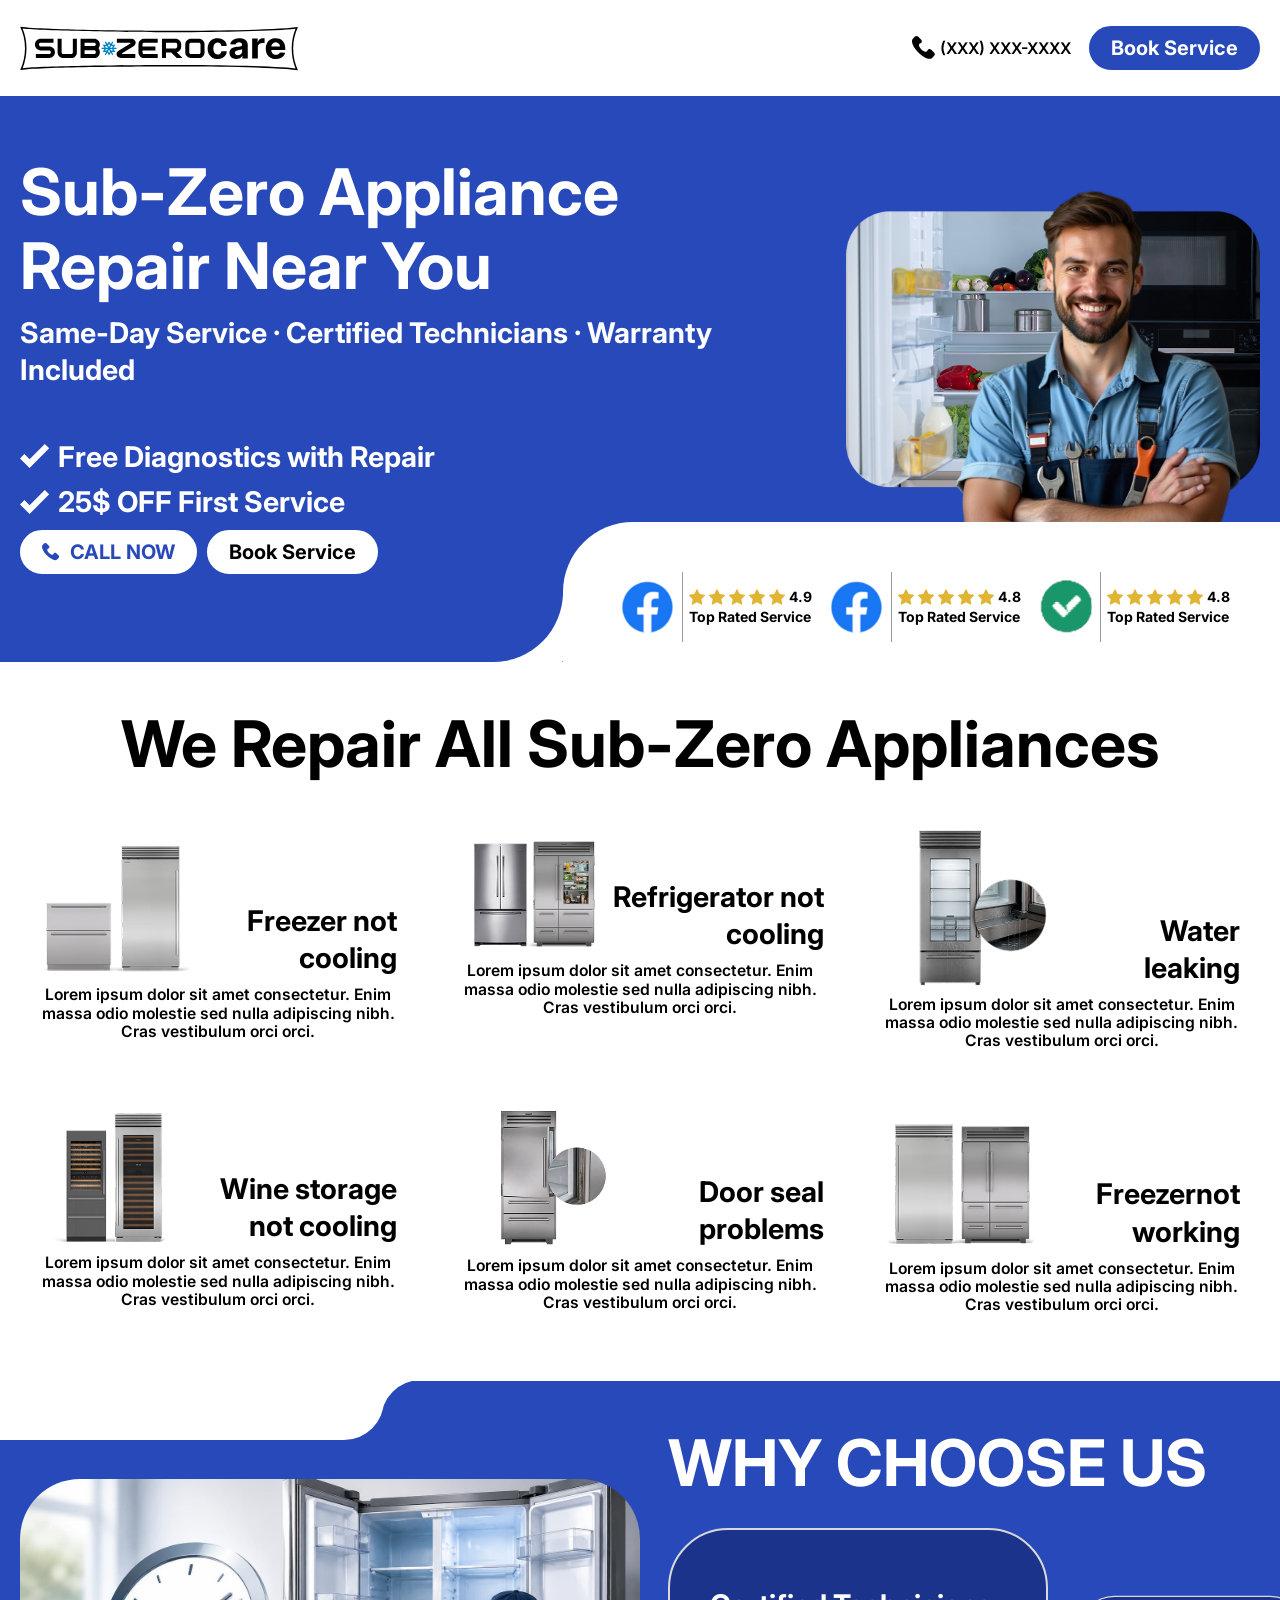
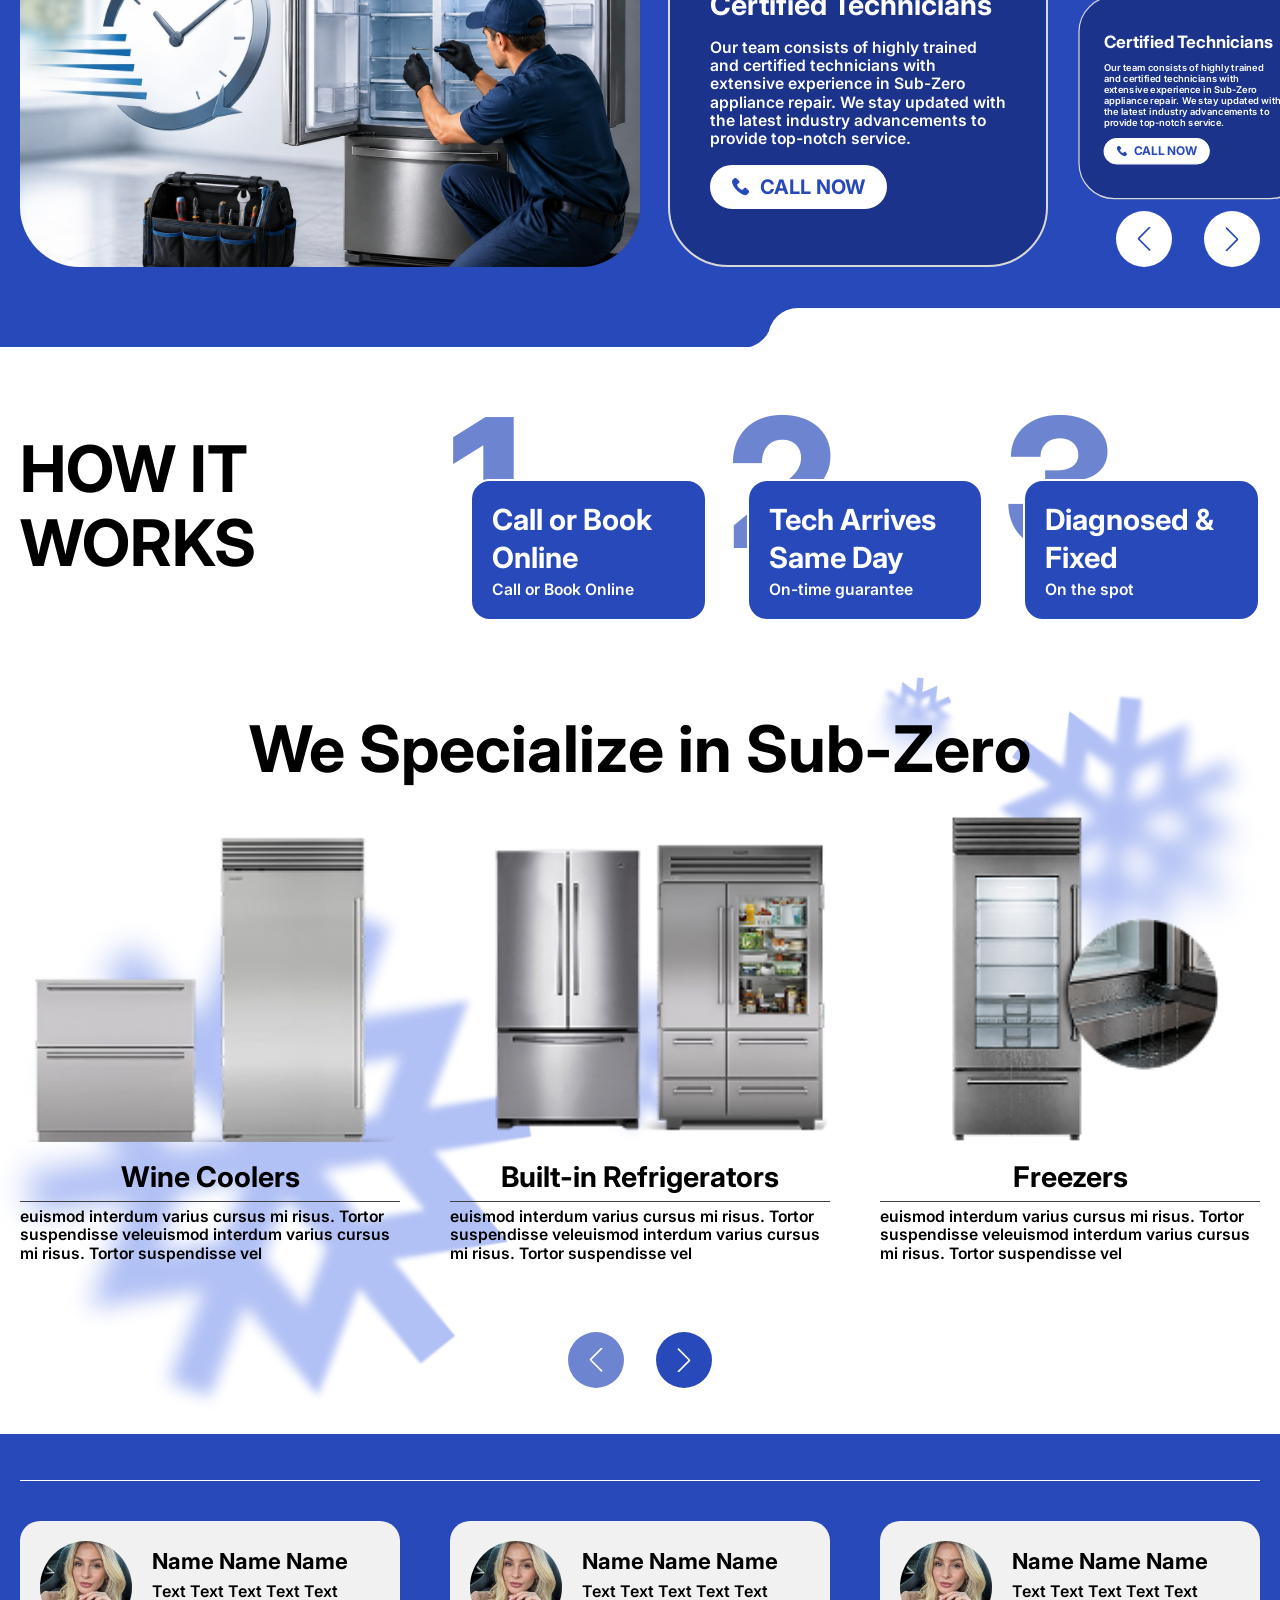
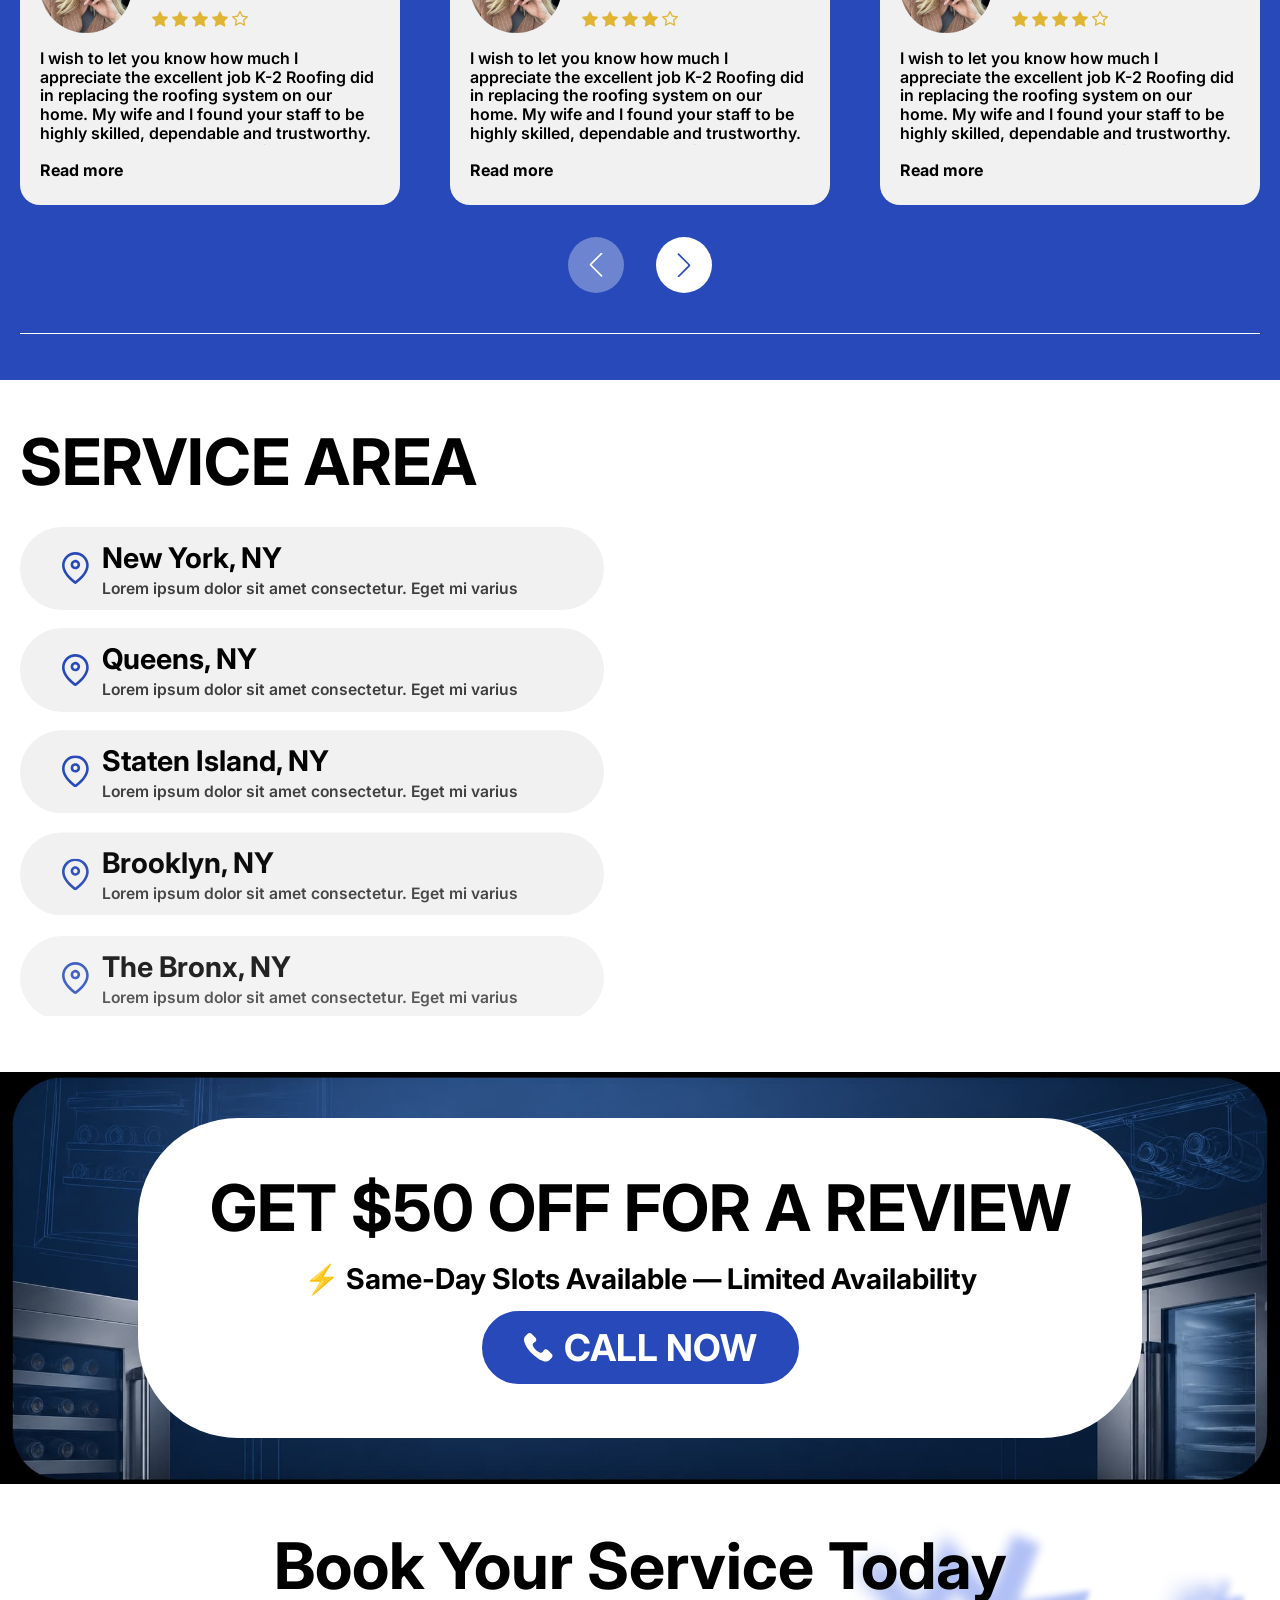
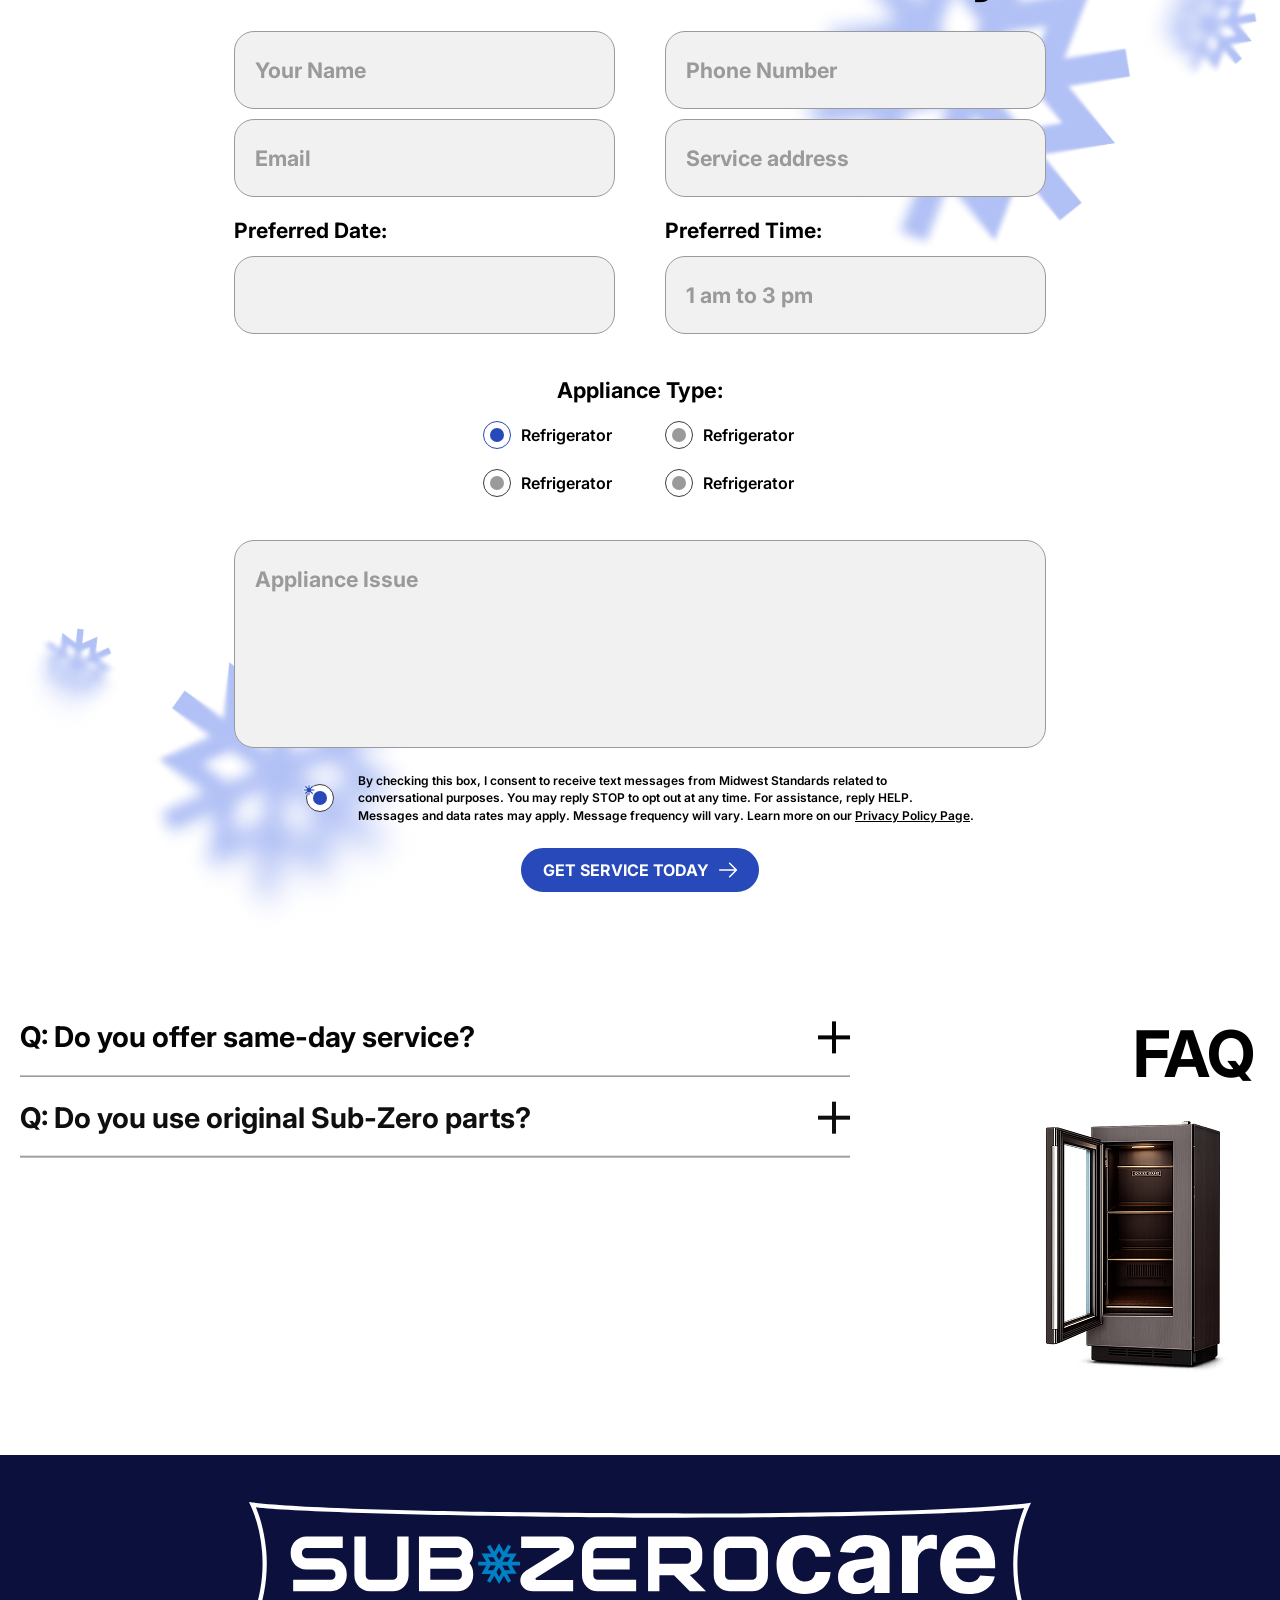
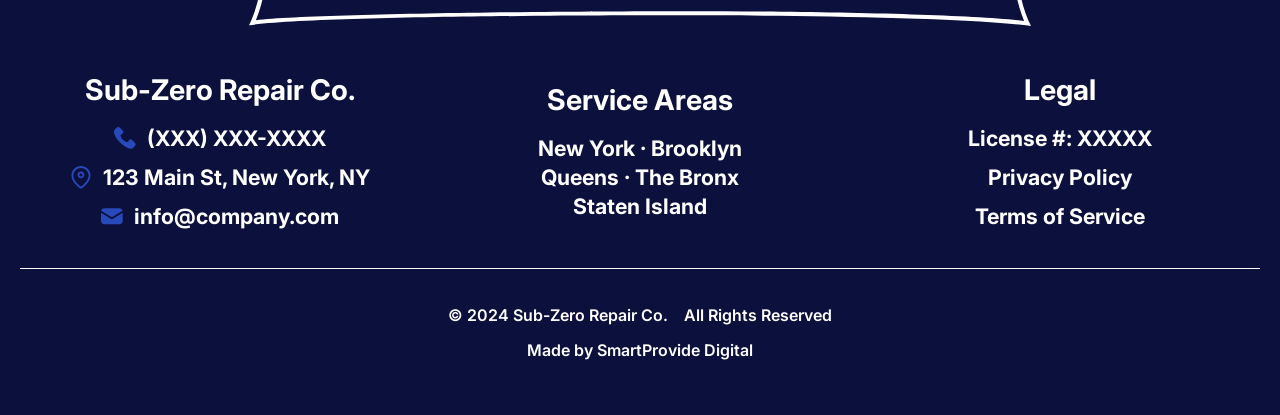
==== commit 684c6379: "Add files via upload" ====
--- a/index.html
+++ b/index.html
@@ -360,7 +360,7 @@
                     <img src="./assets/images/decor2.png" alt="decor" loading="lazy">
                 </div>
                 <div class="products__container">
-                    <h2 class="products__title title">We Specialize in Sub-Zero</h2>
+                    <h2 class="products__title title" data-anim="fade-up">We Specialize in Sub-Zero</h2>
 
                     <div class="products__slider">
                         <div class="products__wrapper swiper-wrapper" data-anim="fade-up">
@@ -753,11 +753,12 @@
                 </div>
                 <div class="banner__container">
                     <div class="banner__wrap">
-                        <h2 class="banner__title title">GET $50 OFF FOR A REVIEW</h2>
-                        <div class="banner__text">
+                        <h2 class="banner__title title" data-anim="fade-up">GET $50 OFF FOR A REVIEW</h2>
+                        <div class="banner__text" data-anim="fade-up" data-anim-delay="0.3">
                             <p>⚡ Same-Day Slots Available — Limited Availability</p>
                         </div>
-                        <a class="banner__btn btn " href="tel:+1234567890" aria-label="phone banner">
+                        <a class="banner__btn btn " href="tel:+1234567890" aria-label="phone banner" data-anim="fade-up"
+                            data-anim-delay="0.4">
                             <svg class="icon">
                                 <use href="./assets/images/sprite.svg#icon-phone"></use>
                             </svg>
@@ -773,9 +774,9 @@
                 </div>
                 <div class="block-form__container">
                     <div class="block-form__content" data-anim="fade-right" data-anim-delay="0.3">
-                        <h2 class="block-form__title title">Book Your Service Today</h2>
+                        <h2 class="block-form__title title" data-anim="fade-up">Book Your Service Today</h2>
                         <form action="">
-                            <div class="form-grid">
+                            <div class="form-grid" data-anim="fade-up">
                                 <div class="form-group">
                                     <input class="form-input" type="text" name="" id="name" required
                                         placeholder="Your Name">
@@ -804,7 +805,7 @@
                                         required>
                                 </div>
                             </div>
-                            <div class="form-appliance">
+                            <div class="form-appliance" data-anim="fade-up">
                                 <h3 class="form-appliance__title">Appliance Type:</h3>
 
                                 <div class="form-appliance__grid">
@@ -834,12 +835,12 @@
                                 </div>
                             </div>
 
-                            <div class="form-group">
+                            <div class="form-group" data-anim="fade-up">
                                 <textarea class="form-input" name="" id="appliance"
                                     placeholder="Appliance Issue"></textarea>
                             </div>
 
-                            <div class="form-messages">
+                            <div class="form-messages" data-anim="fade-up">
                                 <div class="form-messages__icon"></div>
                                 <div class="form-messages__text">
                                     By checking this box, I consent to receive text messages from Midwest Standards
@@ -851,7 +852,7 @@
                                     on our <a href="#">Privacy Policy Page</a>.
                                 </div>
                             </div>
-                            <button class="btn-form btn" type="submit">GET SERVICE TODAY
+                            <button class="btn-form btn" type="submit" data-anim="fade-up">GET SERVICE TODAY
                                 <svg class="icon">
                                     <use href="./assets/images/sprite.svg#icon-arrow-next"></use>
                                 </svg>
--- a/assets/css/style.min.css
+++ b/assets/css/style.min.css
@@ -1 +1 @@
-@charset "UTF-8";:root{--swiper-theme-color: #007aff}:host{position:relative;display:block;margin-left:auto;margin-right:auto;z-index:1}.swiper{margin-left:auto;margin-right:auto;position:relative;overflow:hidden;list-style:none;padding:0;z-index:1;display:block}.swiper-vertical>.swiper-wrapper{flex-direction:column}.swiper-wrapper{position:relative;width:100%;height:100%;z-index:1;display:flex;transition-property:transform;transition-timing-function:var(--swiper-wrapper-transition-timing-function, initial);box-sizing:content-box}.swiper-android .swiper-slide,.swiper-ios .swiper-slide,.swiper-wrapper{transform:translateZ(0)}.swiper-horizontal{touch-action:pan-y}.swiper-vertical{touch-action:pan-x}.swiper-slide{flex-shrink:0;width:100%;height:100%;position:relative;transition-property:transform;display:block}.swiper-slide-invisible-blank{visibility:hidden}.swiper-autoheight,.swiper-autoheight .swiper-slide{height:auto}.swiper-autoheight .swiper-wrapper{align-items:flex-start;transition-property:transform,height}.swiper-backface-hidden .swiper-slide{transform:translateZ(0);backface-visibility:hidden}.swiper-3d.swiper-css-mode .swiper-wrapper{perspective:75rem}.swiper-3d .swiper-wrapper{transform-style:preserve-3d}.swiper-3d{perspective:75rem}.swiper-3d .swiper-slide,.swiper-3d .swiper-cube-shadow{transform-style:preserve-3d}.swiper-css-mode>.swiper-wrapper{overflow:auto;scrollbar-width:none;-ms-overflow-style:none}.swiper-css-mode>.swiper-wrapper::-webkit-scrollbar{display:none}.swiper-css-mode>.swiper-wrapper>.swiper-slide{scroll-snap-align:start start}.swiper-css-mode.swiper-horizontal>.swiper-wrapper{scroll-snap-type:x mandatory}.swiper-css-mode.swiper-horizontal>.swiper-wrapper>.swiper-slide:first-child{margin-inline-start:var(--swiper-slides-offset-before);scroll-margin-inline-start:var(--swiper-slides-offset-before)}.swiper-css-mode.swiper-horizontal>.swiper-wrapper>.swiper-slide:last-child{margin-inline-end:var(--swiper-slides-offset-after)}.swiper-css-mode.swiper-vertical>.swiper-wrapper{scroll-snap-type:y mandatory}.swiper-css-mode.swiper-vertical>.swiper-wrapper>.swiper-slide:first-child{margin-block-start:var(--swiper-slides-offset-before);scroll-margin-block-start:var(--swiper-slides-offset-before)}.swiper-css-mode.swiper-vertical>.swiper-wrapper>.swiper-slide:last-child{margin-block-end:var(--swiper-slides-offset-after)}.swiper-css-mode.swiper-free-mode>.swiper-wrapper{scroll-snap-type:none}.swiper-css-mode.swiper-free-mode>.swiper-wrapper>.swiper-slide{scroll-snap-align:none}.swiper-css-mode.swiper-centered>.swiper-wrapper:before{content:"";flex-shrink:0;order:9999}.swiper-css-mode.swiper-centered>.swiper-wrapper>.swiper-slide{scroll-snap-align:center center;scroll-snap-stop:always}.swiper-css-mode.swiper-centered.swiper-horizontal>.swiper-wrapper>.swiper-slide:first-child{margin-inline-start:var(--swiper-centered-offset-before)}.swiper-css-mode.swiper-centered.swiper-horizontal>.swiper-wrapper:before{height:100%;min-height:1px;width:var(--swiper-centered-offset-after)}.swiper-css-mode.swiper-centered.swiper-vertical>.swiper-wrapper>.swiper-slide:first-child{margin-block-start:var(--swiper-centered-offset-before)}.swiper-css-mode.swiper-centered.swiper-vertical>.swiper-wrapper:before{width:100%;min-width:1px;height:var(--swiper-centered-offset-after)}.swiper-3d .swiper-slide-shadow,.swiper-3d .swiper-slide-shadow-left,.swiper-3d .swiper-slide-shadow-right,.swiper-3d .swiper-slide-shadow-top,.swiper-3d .swiper-slide-shadow-bottom{position:absolute;left:0;top:0;width:100%;height:100%;pointer-events:none;z-index:10}.swiper-3d .swiper-slide-shadow{background:#00000026}.swiper-3d .swiper-slide-shadow-left{background-image:linear-gradient(to left,#00000080,#0000)}.swiper-3d .swiper-slide-shadow-right{background-image:linear-gradient(to right,#00000080,#0000)}.swiper-3d .swiper-slide-shadow-top{background-image:linear-gradient(to top,#00000080,#0000)}.swiper-3d .swiper-slide-shadow-bottom{background-image:linear-gradient(to bottom,#00000080,#0000)}.swiper-lazy-preloader{width:2.625rem;height:2.625rem;position:absolute;left:50%;top:50%;margin-left:-1.3125rem;margin-top:-1.3125rem;z-index:10;transform-origin:50%;box-sizing:border-box;border:.25rem solid var(--swiper-preloader-color, var(--swiper-theme-color));border-radius:50%;border-top-color:transparent}:is(.swiper:not(.swiper-watch-progress),.swiper-watch-progress .swiper-slide-visible) .swiper-lazy-preloader{animation:swiper-preloader-spin 1s infinite linear}.swiper-lazy-preloader-white{--swiper-preloader-color: #fff}.swiper-lazy-preloader-black{--swiper-preloader-color: #000}@keyframes swiper-preloader-spin{0%{transform:rotate(0)}to{transform:rotate(360deg)}}:root{--swiper-navigation-size: 2.75rem}.swiper-button-prev,.swiper-button-next{position:absolute;width:var(--swiper-navigation-size);height:var(--swiper-navigation-size);z-index:10;cursor:pointer;display:flex;align-items:center;justify-content:center;color:var(--swiper-navigation-color, var(--swiper-theme-color))}:is(.swiper-button-prev,.swiper-button-next).swiper-button-disabled{opacity:.35;cursor:auto;pointer-events:none}:is(.swiper-button-prev,.swiper-button-next).swiper-button-hidden{opacity:0;cursor:auto;pointer-events:none}.swiper-navigation-disabled :is(.swiper-button-prev,.swiper-button-next){display:none!important}:is(.swiper-button-prev,.swiper-button-next) svg{width:100%;height:100%;object-fit:contain;transform-origin:center;fill:currentColor;pointer-events:none}.swiper-button-lock{display:none}.swiper-button-prev,.swiper-button-next{top:var(--swiper-navigation-top-offset, 50%);margin-top:calc(0px - (var(--swiper-navigation-size) / 2))}.swiper-button-prev{left:var(--swiper-navigation-sides-offset, 4px);right:auto}.swiper-button-prev .swiper-navigation-icon{transform:rotate(180deg)}.swiper-button-next{right:var(--swiper-navigation-sides-offset, 4px);left:auto}.swiper-horizontal .swiper-button-prev,.swiper-horizontal .swiper-button-next,.swiper-horizontal~.swiper-button-prev,.swiper-horizontal~.swiper-button-next{top:var(--swiper-navigation-top-offset, 50%);margin-top:calc(0px - (var(--swiper-navigation-size) / 2));margin-left:0}.swiper-horizontal .swiper-button-prev,.swiper-horizontal~.swiper-button-prev,.swiper-horizontal.swiper-rtl .swiper-button-next,.swiper-horizontal.swiper-rtl~.swiper-button-next{left:var(--swiper-navigation-sides-offset, 4px);right:auto}.swiper-horizontal .swiper-button-next,.swiper-horizontal~.swiper-button-next,.swiper-horizontal.swiper-rtl .swiper-button-prev,.swiper-horizontal.swiper-rtl~.swiper-button-prev{right:var(--swiper-navigation-sides-offset, 4px);left:auto}:is(.swiper-horizontal .swiper-button-prev,.swiper-horizontal~.swiper-button-prev,.swiper-horizontal.swiper-rtl .swiper-button-next,.swiper-horizontal.swiper-rtl~.swiper-button-next) .swiper-navigation-icon{transform:rotate(180deg)}:is(.swiper-horizontal.swiper-rtl .swiper-button-prev,.swiper-horizontal.swiper-rtl~.swiper-button-prev) .swiper-navigation-icon{transform:rotate(0)}.swiper-vertical .swiper-button-prev,.swiper-vertical .swiper-button-next,.swiper-vertical~.swiper-button-prev,.swiper-vertical~.swiper-button-next{left:var(--swiper-navigation-top-offset, 50%);right:auto;margin-left:calc(0px - (var(--swiper-navigation-size) / 2));margin-top:0}.swiper-vertical .swiper-button-prev,.swiper-vertical~.swiper-button-prev{top:var(--swiper-navigation-sides-offset, 4px);bottom:auto}:is(.swiper-vertical .swiper-button-prev,.swiper-vertical~.swiper-button-prev) .swiper-navigation-icon{transform:rotate(-90deg)}.swiper-vertical .swiper-button-next,.swiper-vertical~.swiper-button-next{bottom:var(--swiper-navigation-sides-offset, 4px);top:auto}:is(.swiper-vertical .swiper-button-next,.swiper-vertical~.swiper-button-next) .swiper-navigation-icon{transform:rotate(90deg)}.swiper-pagination{position:absolute;text-align:center;transition:.3s opacity;transform:translateZ(0);z-index:10}.swiper-pagination.swiper-pagination-hidden{opacity:0}.swiper-pagination-disabled>.swiper-pagination,.swiper-pagination.swiper-pagination-disabled{display:none!important}.swiper-pagination-fraction,.swiper-pagination-custom,.swiper-horizontal>.swiper-pagination-bullets,.swiper-pagination-bullets.swiper-pagination-horizontal{bottom:var(--swiper-pagination-bottom, 8px);top:var(--swiper-pagination-top, auto);left:0;width:100%}.swiper-pagination-bullets-dynamic{overflow:hidden;font-size:0}.swiper-pagination-bullets-dynamic .swiper-pagination-bullet{transform:scale(.33);position:relative}.swiper-pagination-bullets-dynamic .swiper-pagination-bullet-active,.swiper-pagination-bullets-dynamic .swiper-pagination-bullet-active-main{transform:scale(1)}.swiper-pagination-bullets-dynamic .swiper-pagination-bullet-active-prev{transform:scale(.66)}.swiper-pagination-bullets-dynamic .swiper-pagination-bullet-active-prev-prev{transform:scale(.33)}.swiper-pagination-bullets-dynamic .swiper-pagination-bullet-active-next{transform:scale(.66)}.swiper-pagination-bullets-dynamic .swiper-pagination-bullet-active-next-next{transform:scale(.33)}.swiper-pagination-bullet{width:var(--swiper-pagination-bullet-width, var(--swiper-pagination-bullet-size, 8px));height:var(--swiper-pagination-bullet-height, var(--swiper-pagination-bullet-size, 8px));display:inline-block;border-radius:var(--swiper-pagination-bullet-border-radius, 50%);background:var(--swiper-pagination-bullet-inactive-color, #000);opacity:var(--swiper-pagination-bullet-inactive-opacity, .2)}button.swiper-pagination-bullet{border:none;margin:0;padding:0;box-shadow:none;appearance:none}.swiper-pagination-clickable .swiper-pagination-bullet{cursor:pointer}.swiper-pagination-bullet:only-child{display:none!important}.swiper-pagination-bullet-active{opacity:var(--swiper-pagination-bullet-opacity, 1);background:var(--swiper-pagination-color, var(--swiper-theme-color))}.swiper-vertical>.swiper-pagination-bullets,.swiper-pagination-vertical.swiper-pagination-bullets{right:var(--swiper-pagination-right, 8px);left:var(--swiper-pagination-left, auto);top:50%;transform:translate3d(0,-50%,0)}:is(.swiper-vertical>.swiper-pagination-bullets,.swiper-pagination-vertical.swiper-pagination-bullets) .swiper-pagination-bullet{margin:var(--swiper-pagination-bullet-vertical-gap, 6px) 0;display:block}:is(.swiper-vertical>.swiper-pagination-bullets,.swiper-pagination-vertical.swiper-pagination-bullets).swiper-pagination-bullets-dynamic{top:50%;transform:translateY(-50%);width:.5rem}:is(.swiper-vertical>.swiper-pagination-bullets,.swiper-pagination-vertical.swiper-pagination-bullets).swiper-pagination-bullets-dynamic .swiper-pagination-bullet{display:inline-block;transition:.2s transform,.2s top}:is(.swiper-horizontal>.swiper-pagination-bullets,.swiper-pagination-horizontal.swiper-pagination-bullets) .swiper-pagination-bullet{margin:0 var(--swiper-pagination-bullet-horizontal-gap, 4px)}:is(.swiper-horizontal>.swiper-pagination-bullets,.swiper-pagination-horizontal.swiper-pagination-bullets).swiper-pagination-bullets-dynamic{left:50%;transform:translate(-50%);white-space:nowrap}:is(.swiper-horizontal>.swiper-pagination-bullets,.swiper-pagination-horizontal.swiper-pagination-bullets).swiper-pagination-bullets-dynamic .swiper-pagination-bullet{transition:.2s transform,.2s left}.swiper-horizontal.swiper-rtl>.swiper-pagination-bullets-dynamic .swiper-pagination-bullet{transition:.2s transform,.2s right}.swiper-pagination-fraction{color:var(--swiper-pagination-fraction-color, inherit)}.swiper-pagination-progressbar{background:var(--swiper-pagination-progressbar-bg-color, rgba(0, 0, 0, .25));position:absolute}.swiper-pagination-progressbar .swiper-pagination-progressbar-fill{background:var(--swiper-pagination-color, var(--swiper-theme-color));position:absolute;left:0;top:0;width:100%;height:100%;transform:scale(0);transform-origin:left top}.swiper-rtl .swiper-pagination-progressbar .swiper-pagination-progressbar-fill{transform-origin:right top}.swiper-horizontal>.swiper-pagination-progressbar,.swiper-pagination-progressbar.swiper-pagination-horizontal,.swiper-vertical>.swiper-pagination-progressbar.swiper-pagination-progressbar-opposite,.swiper-pagination-progressbar.swiper-pagination-vertical.swiper-pagination-progressbar-opposite{width:100%;height:var(--swiper-pagination-progressbar-size, 4px);left:0;top:0}.swiper-vertical>.swiper-pagination-progressbar,.swiper-pagination-progressbar.swiper-pagination-vertical,.swiper-horizontal>.swiper-pagination-progressbar.swiper-pagination-progressbar-opposite,.swiper-pagination-progressbar.swiper-pagination-horizontal.swiper-pagination-progressbar-opposite{width:var(--swiper-pagination-progressbar-size, 4px);height:100%;left:0;top:0}.swiper-pagination-lock{display:none}.swiper-fade.swiper-free-mode .swiper-slide{transition-timing-function:ease-out}.swiper-fade .swiper-slide{pointer-events:none;transition-property:opacity}.swiper-fade .swiper-slide .swiper-slide{pointer-events:none}.swiper-fade .swiper-slide-active,.swiper-fade .swiper-slide-active .swiper-slide-active{pointer-events:auto}.swiper.swiper-cards{overflow:visible}.swiper-cards .swiper-slide{transform-origin:center bottom;backface-visibility:hidden;overflow:hidden}@font-face{font-family:lg;src:url([data-uri]) format("woff2"),url(../fonts/lg.ttf?io9a6k) format("truetype"),url(../fonts/lg.woff?io9a6k) format("woff"),url(../images/lg.svg?io9a6k#lg) format("svg");font-weight:400;font-style:normal;font-display:block}.lg-icon{font-family:lg!important;speak:never;font-style:normal;font-weight:400;font-variant:normal;text-transform:none;line-height:1;-webkit-font-smoothing:antialiased;-moz-osx-font-smoothing:grayscale}.lg-container{font-family:system-ui,-apple-system,Segoe UI,Roboto,Helvetica Neue,Arial,Noto Sans,Liberation Sans,sans-serif,"Apple Color Emoji","Segoe UI Emoji",Segoe UI Symbol,"Noto Color Emoji"}.lg-next,.lg-prev{background-color:#00000073;border-radius:.125rem;color:#999;cursor:pointer;display:block;font-size:1.375rem;margin-top:-.625rem;padding:.5rem .625rem .5625rem;position:absolute;top:50%;z-index:1084;outline:none;border:none}.lg-next.disabled,.lg-prev.disabled{opacity:0!important;cursor:default}.lg-next:hover:not(.disabled),.lg-prev:hover:not(.disabled){color:#fff}.lg-single-item .lg-next,.lg-single-item .lg-prev{display:none}.lg-next{right:1.25rem}.lg-next:before{content:""}.lg-prev{left:1.25rem}.lg-prev:after{content:""}@-webkit-keyframes lg-right-end{0%{left:0}50%{left:-1.875rem}to{left:0}}@-moz-keyframes lg-right-end{0%{left:0}50%{left:-1.875rem}to{left:0}}@-ms-keyframes lg-right-end{0%{left:0}50%{left:-1.875rem}to{left:0}}@keyframes lg-right-end{0%{left:0}50%{left:-1.875rem}to{left:0}}@-webkit-keyframes lg-left-end{0%{left:0}50%{left:1.875rem}to{left:0}}@-moz-keyframes lg-left-end{0%{left:0}50%{left:1.875rem}to{left:0}}@-ms-keyframes lg-left-end{0%{left:0}50%{left:1.875rem}to{left:0}}@keyframes lg-left-end{0%{left:0}50%{left:1.875rem}to{left:0}}.lg-outer.lg-right-end .lg-object{-webkit-animation:lg-right-end .3s;-o-animation:lg-right-end .3s;animation:lg-right-end .3s;position:relative}.lg-outer.lg-left-end .lg-object{-webkit-animation:lg-left-end .3s;-o-animation:lg-left-end .3s;animation:lg-left-end .3s;position:relative}.lg-toolbar{z-index:1082;left:0;position:absolute;top:0;width:100%}.lg-media-overlap .lg-toolbar{background-image:linear-gradient(0deg,#0000,#0006)}.lg-toolbar .lg-icon{color:#999;cursor:pointer;float:right;font-size:1.5rem;height:2.9375rem;line-height:1.6875rem;padding:.625rem 0;text-align:center;width:3.125rem;text-decoration:none!important;outline:medium none;will-change:color;-webkit-transition:color .2s linear;-o-transition:color .2s linear;transition:color .2s linear;background:none;border:none;box-shadow:none}.lg-toolbar .lg-icon.lg-icon-18{font-size:1.125rem}.lg-toolbar .lg-icon:hover{color:#fff}.lg-toolbar .lg-close:after{content:""}.lg-toolbar .lg-maximize{font-size:1.375rem}.lg-toolbar .lg-maximize:after{content:""}.lg-toolbar .lg-download:after{content:""}.lg-sub-html{color:#eee;font-size:1rem;padding:.625rem 2.5rem;text-align:center;z-index:1080;opacity:0;-webkit-transition:opacity .2s ease-out 0s;-o-transition:opacity .2s ease-out 0s;transition:opacity .2s ease-out 0s}.lg-sub-html h4{margin:0;font-size:.8125rem;font-weight:700}.lg-sub-html p{font-size:.75rem;margin:.3125rem 0 0}.lg-sub-html a{color:inherit}.lg-sub-html a:hover{text-decoration:underline}.lg-media-overlap .lg-sub-html{background-image:linear-gradient(180deg,#0000,#0009)}.lg-item .lg-sub-html{position:absolute;bottom:0;right:0;left:0}.lg-error-msg{font-size:.875rem;color:#999}.lg-counter{color:#999;display:inline-block;font-size:1rem;padding-left:1.25rem;padding-top:.75rem;height:2.9375rem;vertical-align:middle}.lg-closing .lg-toolbar,.lg-closing .lg-prev,.lg-closing .lg-next,.lg-closing .lg-sub-html{opacity:0;-webkit-transition:-webkit-transform .08 cubic-bezier(0,0,.25,1) 0s,opacity .08 cubic-bezier(0,0,.25,1) 0s,color .08 linear;-moz-transition:-moz-transform .08 cubic-bezier(0,0,.25,1) 0s,opacity .08 cubic-bezier(0,0,.25,1) 0s,color .08 linear;-o-transition:-o-transform .08 cubic-bezier(0,0,.25,1) 0s,opacity .08 cubic-bezier(0,0,.25,1) 0s,color .08 linear;transition:transform .08 cubic-bezier(0,0,.25,1) 0s,opacity .08 cubic-bezier(0,0,.25,1) 0s,color .08 linear}body:not(.lg-from-hash) .lg-outer.lg-start-zoom .lg-item:not(.lg-zoomable) .lg-img-wrap,body:not(.lg-from-hash) .lg-outer.lg-start-zoom .lg-item:not(.lg-zoomable) .lg-video-cont,body:not(.lg-from-hash) .lg-outer.lg-start-zoom .lg-item:not(.lg-zoomable) .lg-media-cont{opacity:0;-moz-transform:scale3d(.5,.5,.5);-o-transform:scale3d(.5,.5,.5);-ms-transform:scale3d(.5,.5,.5);-webkit-transform:scale3d(.5,.5,.5);transform:scale3d(.5,.5,.5);will-change:transform,opacity;-webkit-transition:-webkit-transform .25s cubic-bezier(0,0,.25,1) 0s,opacity .25s cubic-bezier(0,0,.25,1)!important;-moz-transition:-moz-transform .25s cubic-bezier(0,0,.25,1) 0s,opacity .25s cubic-bezier(0,0,.25,1)!important;-o-transition:-o-transform .25s cubic-bezier(0,0,.25,1) 0s,opacity .25s cubic-bezier(0,0,.25,1)!important;transition:transform .25s cubic-bezier(0,0,.25,1) 0s,opacity .25s cubic-bezier(0,0,.25,1)!important}body:not(.lg-from-hash) .lg-outer.lg-start-zoom .lg-item:not(.lg-zoomable).lg-complete .lg-img-wrap,body:not(.lg-from-hash) .lg-outer.lg-start-zoom .lg-item:not(.lg-zoomable).lg-complete .lg-video-cont,body:not(.lg-from-hash) .lg-outer.lg-start-zoom .lg-item:not(.lg-zoomable).lg-complete .lg-media-cont{opacity:1;-moz-transform:scale3d(1,1,1);-o-transform:scale3d(1,1,1);-ms-transform:scale3d(1,1,1);-webkit-transform:scale3d(1,1,1);transform:scaleZ(1)}.lg-icon:focus-visible{color:#fff;border-radius:.1875rem;outline:1px dashed rgba(255,255,255,.6)}.lg-toolbar .lg-icon:focus-visible{border-radius:.5rem;outline-offset:-.3125rem}.lg-group:after{content:"";display:table;clear:both}.lg-container{display:none;outline:none}.lg-on{scroll-behavior:unset}.lg-overlay-open{overflow:hidden}.lg-toolbar,.lg-prev,.lg-next,.lg-pager-outer,.lg-hide-sub-html .lg-sub-html{opacity:0;will-change:transform,opacity;-webkit-transition:-webkit-transform .25s cubic-bezier(0,0,.25,1) 0s,opacity .25s cubic-bezier(0,0,.25,1) 0s;-moz-transition:-moz-transform .25s cubic-bezier(0,0,.25,1) 0s,opacity .25s cubic-bezier(0,0,.25,1) 0s;-o-transition:-o-transform .25s cubic-bezier(0,0,.25,1) 0s,opacity .25s cubic-bezier(0,0,.25,1) 0s;transition:transform .25s cubic-bezier(0,0,.25,1) 0s,opacity .25s cubic-bezier(0,0,.25,1) 0s}.lg-show-in .lg-toolbar,.lg-show-in .lg-prev,.lg-show-in .lg-next,.lg-show-in .lg-pager-outer,.lg-show-in.lg-hide-sub-html .lg-sub-html{opacity:1}.lg-show-in .lg-hide-items .lg-prev{opacity:0;-webkit-transform:translate3d(-.625rem,0,0);transform:translate3d(-.625rem,0,0)}.lg-show-in .lg-hide-items .lg-next{opacity:0;-webkit-transform:translate3d(.625rem,0,0);transform:translate3d(.625rem,0,0)}.lg-show-in .lg-hide-items .lg-toolbar{opacity:0;-webkit-transform:translate3d(0,-.625rem,0);transform:translate3d(0,-.625rem,0)}.lg-show-in .lg-hide-items.lg-hide-sub-html .lg-sub-html{opacity:0;-webkit-transform:translate3d(0,1.25rem,0);transform:translate3d(0,1.25rem,0)}.lg-outer{width:100%;height:100%;position:fixed;top:0;left:0;z-index:1050;text-align:left;opacity:.001;outline:none;will-change:auto;overflow:hidden;-webkit-transition:opacity .15s ease 0s;-o-transition:opacity .15s ease 0s;transition:opacity .15s ease 0s}.lg-outer *{-webkit-box-sizing:border-box;-moz-box-sizing:border-box;box-sizing:border-box}.lg-outer.lg-zoom-from-image,.lg-outer.lg-visible{opacity:1}.lg-outer.lg-css3 .lg-item:not(.lg-start-end-progress).lg-prev-slide,.lg-outer.lg-css3 .lg-item:not(.lg-start-end-progress).lg-next-slide,.lg-outer.lg-css3 .lg-item:not(.lg-start-end-progress).lg-current{-webkit-transition-duration:inherit!important;transition-duration:inherit!important;-webkit-transition-timing-function:inherit!important;transition-timing-function:inherit!important}.lg-outer.lg-css3.lg-dragging .lg-item.lg-prev-slide,.lg-outer.lg-css3.lg-dragging .lg-item.lg-next-slide,.lg-outer.lg-css3.lg-dragging .lg-item.lg-current{-webkit-transition-duration:0s!important;transition-duration:0s!important;opacity:1}.lg-outer.lg-grab img.lg-object{cursor:-webkit-grab;cursor:-moz-grab;cursor:-o-grab;cursor:-ms-grab;cursor:grab}.lg-outer.lg-grabbing img.lg-object{cursor:move;cursor:-webkit-grabbing;cursor:-moz-grabbing;cursor:-o-grabbing;cursor:-ms-grabbing;cursor:grabbing}.lg-outer .lg-content{position:absolute;inset:0}.lg-outer .lg-inner{width:100%;position:absolute;left:0;top:0;bottom:0;-webkit-transition:opacity 0s;-o-transition:opacity 0s;transition:opacity 0s;white-space:nowrap}.lg-outer .lg-item{display:none!important}.lg-outer .lg-item:not(.lg-start-end-progress){background:url(../images/loading.gif) no-repeat scroll center center transparent}.lg-outer.lg-css3 .lg-prev-slide,.lg-outer.lg-css3 .lg-current,.lg-outer.lg-css3 .lg-next-slide,.lg-outer.lg-css .lg-current{display:inline-block!important}.lg-outer .lg-item,.lg-outer .lg-img-wrap{display:inline-block;text-align:center;position:absolute;width:100%;height:100%}.lg-outer .lg-item:before,.lg-outer .lg-img-wrap:before{content:"";display:inline-block;height:100%;vertical-align:middle}.lg-outer .lg-img-wrap{position:absolute;inset:0;white-space:nowrap;font-size:0}.lg-outer .lg-item.lg-complete{background-image:none}.lg-outer .lg-item.lg-current{z-index:1060}.lg-outer .lg-object{display:inline-block;vertical-align:middle;max-width:100%;max-height:100%;width:auto;height:auto;position:relative}.lg-outer .lg-empty-html.lg-sub-html,.lg-outer .lg-empty-html .lg-sub-html{display:none}.lg-outer.lg-hide-download .lg-download{opacity:.75;pointer-events:none}.lg-outer .lg-first-slide .lg-dummy-img{position:absolute;top:50%;left:50%}.lg-outer.lg-components-open:not(.lg-zoomed) .lg-components{-webkit-transform:translate3d(0,0%,0);transform:translateZ(0);opacity:1}.lg-outer.lg-components-open:not(.lg-zoomed) .lg-sub-html{opacity:1;transition:opacity .2s ease-out .15s}.lg-outer .lg-media-cont{text-align:center;display:inline-block;vertical-align:middle;position:relative}.lg-outer .lg-media-cont .lg-object{width:100%!important;height:100%!important}.lg-outer .lg-has-iframe .lg-media-cont{-webkit-overflow-scrolling:touch;overflow:auto}.lg-backdrop{position:fixed;inset:0;z-index:1040;background-color:#000;opacity:0;will-change:auto;-webkit-transition:opacity 333ms ease-in 0s;-o-transition:opacity 333ms ease-in 0s;transition:opacity 333ms ease-in 0s}.lg-backdrop.in{opacity:1}.lg-css3.lg-no-trans .lg-prev-slide,.lg-css3.lg-no-trans .lg-next-slide,.lg-css3.lg-no-trans .lg-current{-webkit-transition:none 0s ease 0s!important;-moz-transition:none 0s ease 0s!important;-o-transition:none 0s ease 0s!important;transition:none 0s ease 0s!important}.lg-css3.lg-use-css3 .lg-item{-webkit-backface-visibility:hidden;-moz-backface-visibility:hidden;backface-visibility:hidden}.lg-css3.lg-fade .lg-item{opacity:0}.lg-css3.lg-fade .lg-item.lg-current{opacity:1}.lg-css3.lg-fade .lg-item.lg-prev-slide,.lg-css3.lg-fade .lg-item.lg-next-slide,.lg-css3.lg-fade .lg-item.lg-current{-webkit-transition:opacity .1s ease 0s;-moz-transition:opacity .1s ease 0s;-o-transition:opacity .1s ease 0s;transition:opacity .1s ease 0s}.lg-css3.lg-use-css3 .lg-item.lg-start-progress{-webkit-transition:-webkit-transform 1s cubic-bezier(.175,.885,.32,1.275) 0s;-moz-transition:-moz-transform 1s cubic-bezier(.175,.885,.32,1.275) 0s;-o-transition:-o-transform 1s cubic-bezier(.175,.885,.32,1.275) 0s;transition:transform 1s cubic-bezier(.175,.885,.32,1.275) 0s}.lg-css3.lg-use-css3 .lg-item.lg-start-end-progress{-webkit-transition:-webkit-transform 1s cubic-bezier(0,0,.25,1) 0s;-moz-transition:-moz-transform 1s cubic-bezier(0,0,.25,1) 0s;-o-transition:-o-transform 1s cubic-bezier(0,0,.25,1) 0s;transition:transform 1s cubic-bezier(0,0,.25,1) 0s}.lg-css3.lg-slide.lg-use-css3 .lg-item{opacity:0}.lg-css3.lg-slide.lg-use-css3 .lg-item.lg-prev-slide{-webkit-transform:translate3d(-100%,0,0);transform:translate3d(-100%,0,0)}.lg-css3.lg-slide.lg-use-css3 .lg-item.lg-next-slide{-webkit-transform:translate3d(100%,0,0);transform:translate3d(100%,0,0)}.lg-css3.lg-slide.lg-use-css3 .lg-item.lg-current{-webkit-transform:translate3d(0,0,0);transform:translateZ(0);opacity:1}.lg-css3.lg-slide.lg-use-css3 .lg-item.lg-prev-slide,.lg-css3.lg-slide.lg-use-css3 .lg-item.lg-next-slide,.lg-css3.lg-slide.lg-use-css3 .lg-item.lg-current{-webkit-transition:-webkit-transform 1s cubic-bezier(0,0,.25,1) 0s,opacity .1s ease 0s;-moz-transition:-moz-transform 1s cubic-bezier(0,0,.25,1) 0s,opacity .1s ease 0s;-o-transition:-o-transform 1s cubic-bezier(0,0,.25,1) 0s,opacity .1s ease 0s;transition:transform 1s cubic-bezier(0,0,.25,1) 0s,opacity .1s ease 0s}.lg-container{display:none}.lg-container.lg-show{display:block}.lg-container.lg-dragging-vertical .lg-backdrop{-webkit-transition-duration:0s!important;transition-duration:0s!important}.lg-container.lg-dragging-vertical .lg-css3 .lg-item.lg-current{-webkit-transition-duration:0s!important;transition-duration:0s!important;opacity:1}.lg-inline .lg-backdrop,.lg-inline .lg-outer{position:absolute}.lg-inline .lg-backdrop{z-index:1}.lg-inline .lg-outer{z-index:2}.lg-inline .lg-maximize:after{content:""}.lg-components{-webkit-transform:translate3d(0,100%,0);transform:translate3d(0,100%,0);will-change:transform;-webkit-transition:-webkit-transform .35s ease-out 0s;-moz-transition:-moz-transform .35s ease-out 0s;-o-transition:-o-transform .35s ease-out 0s;transition:transform .35s ease-out 0s;z-index:1080;position:absolute;bottom:0;right:0;left:0}.lg-outer.lg-css3.lg-zoom-dragging .lg-item.lg-complete.lg-zoomable .lg-img-wrap,.lg-outer.lg-css3.lg-zoom-dragging .lg-item.lg-complete.lg-zoomable .lg-image{-webkit-transition-duration:0ms!important;transition-duration:0ms!important}.lg-outer.lg-use-transition-for-zoom .lg-item.lg-complete.lg-zoomable .lg-img-wrap{will-change:transform;-webkit-transition:-webkit-transform .5s cubic-bezier(.12,.415,.01,1.19) 0s;-moz-transition:-moz-transform .5s cubic-bezier(.12,.415,.01,1.19) 0s;-o-transition:-o-transform .5s cubic-bezier(.12,.415,.01,1.19) 0s;transition:transform .5s cubic-bezier(.12,.415,.01,1.19) 0s}.lg-outer.lg-use-transition-for-zoom.lg-zoom-drag-transition .lg-item.lg-complete.lg-zoomable .lg-img-wrap{will-change:transform;-webkit-transition:-webkit-transform .8s cubic-bezier(0,0,.25,1) 0s;-moz-transition:-moz-transform .8s cubic-bezier(0,0,.25,1) 0s;-o-transition:-o-transform .8s cubic-bezier(0,0,.25,1) 0s;transition:transform .8s cubic-bezier(0,0,.25,1) 0s}.lg-outer .lg-item.lg-complete.lg-zoomable .lg-img-wrap{-webkit-transform:translate3d(0,0,0);transform:translateZ(0);-webkit-backface-visibility:hidden;-moz-backface-visibility:hidden;backface-visibility:hidden}.lg-outer .lg-item.lg-complete.lg-zoomable .lg-image,.lg-outer .lg-item.lg-complete.lg-zoomable .lg-dummy-img{-webkit-transform:scale3d(1,1,1);transform:scaleZ(1);-webkit-transition:-webkit-transform .5s cubic-bezier(.12,.415,.01,1.19) 0s,opacity .15s!important;-moz-transition:-moz-transform .5s cubic-bezier(.12,.415,.01,1.19) 0s,opacity .15s!important;-o-transition:-o-transform .5s cubic-bezier(.12,.415,.01,1.19) 0s,opacity .15s!important;transition:transform .5s cubic-bezier(.12,.415,.01,1.19) 0s,opacity .15s!important;-webkit-backface-visibility:hidden;-moz-backface-visibility:hidden;backface-visibility:hidden}.lg-outer .lg-item.lg-complete.lg-zoomable .lg-image.no-transition,.lg-outer .lg-item.lg-complete.lg-zoomable .lg-dummy-img.no-transition{transition:none!important}.lg-outer .lg-item.lg-complete.lg-zoomable .lg-image.reset-transition,.lg-outer .lg-item.lg-complete.lg-zoomable .lg-dummy-img.reset-transition{transform:scaleZ(1) translate3d(-50%,-50%,0)!important;max-width:none!important;max-height:none!important;top:50%!important;left:50%!important}.lg-outer .lg-item.lg-complete.lg-zoomable .lg-image.reset-transition-x,.lg-outer .lg-item.lg-complete.lg-zoomable .lg-dummy-img.reset-transition-x{transform:scaleZ(1) translate3d(-50%,0,0)!important;top:0!important;left:50%!important;max-width:none!important;max-height:none!important}.lg-outer .lg-item.lg-complete.lg-zoomable .lg-image.reset-transition-y,.lg-outer .lg-item.lg-complete.lg-zoomable .lg-dummy-img.reset-transition-y{transform:scaleZ(1) translate3d(0,-50%,0)!important;top:50%!important;left:0%!important;max-width:none!important;max-height:none!important}.lg-icon.lg-zoom-in:after{content:""}.lg-actual-size .lg-icon.lg-zoom-in{opacity:1;pointer-events:auto}.lg-icon.lg-actual-size{font-size:1.25rem}.lg-icon.lg-actual-size:after{content:""}.lg-icon.lg-zoom-out{opacity:.5;pointer-events:none}.lg-icon.lg-zoom-out:after{content:""}.lg-zoomed .lg-icon.lg-zoom-out{opacity:1;pointer-events:auto}.lg-outer[data-lg-slide-type=video] .lg-zoom-in,.lg-outer[data-lg-slide-type=video] .lg-actual-size,.lg-outer[data-lg-slide-type=video] .lg-zoom-out,.lg-outer[data-lg-slide-type=iframe] .lg-zoom-in,.lg-outer[data-lg-slide-type=iframe] .lg-actual-size,.lg-outer[data-lg-slide-type=iframe] .lg-zoom-out,.lg-outer.lg-first-slide-loading .lg-zoom-in,.lg-outer.lg-first-slide-loading .lg-actual-size,.lg-outer.lg-first-slide-loading .lg-zoom-out{opacity:.75;pointer-events:none}.lg-outer .lg-thumb-outer{background-color:#0d0a0a;width:100%;max-height:21.875rem;overflow:hidden;float:left}.lg-outer .lg-thumb-outer.lg-grab .lg-thumb-item{cursor:-webkit-grab;cursor:-moz-grab;cursor:-o-grab;cursor:-ms-grab;cursor:grab}.lg-outer .lg-thumb-outer.lg-grabbing .lg-thumb-item{cursor:move;cursor:-webkit-grabbing;cursor:-moz-grabbing;cursor:-o-grabbing;cursor:-ms-grabbing;cursor:grabbing}.lg-outer .lg-thumb-outer.lg-dragging .lg-thumb,.lg-outer .lg-thumb-outer.lg-rebuilding-thumbnails .lg-thumb{-webkit-transition-duration:0s!important;transition-duration:0s!important}.lg-outer .lg-thumb-outer.lg-thumb-align-middle{text-align:center}.lg-outer .lg-thumb-outer.lg-thumb-align-left{text-align:left}.lg-outer .lg-thumb-outer.lg-thumb-align-right{text-align:right}.lg-outer.lg-single-item .lg-thumb-outer{display:none}.lg-outer .lg-thumb{padding:.3125rem 0;height:100%;margin-bottom:-.3125rem;display:inline-block;vertical-align:middle}@media(min-width:768px){.lg-outer .lg-thumb{padding:.625rem 0}}.lg-outer .lg-thumb-item{cursor:pointer;float:left;overflow:hidden;height:100%;border-radius:.125rem;margin-bottom:.3125rem;will-change:border-color}@media(min-width:768px){.lg-outer .lg-thumb-item{border-radius:.25rem;border:.125rem solid #fff;-webkit-transition:border-color .25s ease;-o-transition:border-color .25s ease;transition:border-color .25s ease}}.lg-outer .lg-thumb-item.active,.lg-outer .lg-thumb-item:hover{border-color:#a90707}.lg-outer .lg-thumb-item img{width:100%;height:100%;object-fit:cover;display:block}.lg-outer.lg-can-toggle .lg-item{padding-bottom:0}.lg-outer .lg-toggle-thumb:after{content:""}.lg-outer.lg-animate-thumb .lg-thumb{-webkit-transition-timing-function:cubic-bezier(.215,.61,.355,1);transition-timing-function:cubic-bezier(.215,.61,.355,1)}.lg-outer .lg-video-cont{text-align:center;display:inline-block;vertical-align:middle;position:relative}.lg-outer .lg-video-cont .lg-object{width:100%!important;height:100%!important}.lg-outer .lg-has-iframe .lg-video-cont{-webkit-overflow-scrolling:touch;overflow:auto}.lg-outer .lg-video-object{position:absolute;inset:0;width:100%;height:100%;z-index:3}.lg-outer .lg-video-poster{z-index:1}.lg-outer .lg-has-video .lg-video-object{opacity:0;will-change:opacity;-webkit-transition:opacity .3s ease-in;-o-transition:opacity .3s ease-in;transition:opacity .3s ease-in}.lg-outer .lg-has-video.lg-video-loaded .lg-video-poster,.lg-outer .lg-has-video.lg-video-loaded .lg-video-play-button{opacity:0!important}.lg-outer .lg-has-video.lg-video-loaded .lg-video-object{opacity:1}@keyframes lg-play-stroke{0%{stroke-dasharray:1,200;stroke-dashoffset:0}50%{stroke-dasharray:89,200;stroke-dashoffset:-2.1875rem}to{stroke-dasharray:89,200;stroke-dashoffset:-7.75rem}}@keyframes lg-play-rotate{to{-webkit-transform:rotate(360deg);transform:rotate(360deg)}}.lg-video-play-button{width:18%;max-width:8.75rem;position:absolute;top:50%;left:50%;z-index:2;cursor:pointer;transform:translate(-50%,-50%) scale(1);will-change:opacity,transform;-webkit-transition:-webkit-transform .25s cubic-bezier(.17,.88,.32,1.28),opacity .1s;-moz-transition:-moz-transform .25s cubic-bezier(.17,.88,.32,1.28),opacity .1s;-o-transition:-o-transform .25s cubic-bezier(.17,.88,.32,1.28),opacity .1s;transition:transform .25s cubic-bezier(.17,.88,.32,1.28),opacity .1s}.lg-video-play-button:hover .lg-video-play-icon-bg,.lg-video-play-button:hover .lg-video-play-icon{opacity:1}.lg-video-play-icon-bg{fill:none;stroke-width:3%;stroke:#fcfcfc;opacity:.6;will-change:opacity;-webkit-transition:opacity .12s ease-in;-o-transition:opacity .12s ease-in;transition:opacity .12s ease-in}.lg-video-play-icon-circle{position:absolute;inset:0;fill:none;stroke-width:3%;stroke:#1e1e1ee6;stroke-opacity:1;stroke-linecap:round;stroke-dasharray:200;stroke-dashoffset:200}.lg-video-play-icon{position:absolute;width:25%;max-width:7.5rem;left:50%;top:50%;transform:translate3d(-50%,-50%,0);opacity:.6;will-change:opacity;-webkit-transition:opacity .12s ease-in;-o-transition:opacity .12s ease-in;transition:opacity .12s ease-in}.lg-video-play-icon .lg-video-play-icon-inner{fill:#fcfcfc}.lg-video-loading .lg-video-play-icon-circle{animation:lg-play-rotate 2s linear .25s infinite,lg-play-stroke 1.5s ease-in-out .25s infinite}.lg-video-loaded .lg-video-play-button{opacity:0;transform:translate(-50%,-50%) scale(.7)}.header{position:sticky;top:0;left:0;width:100%;z-index:1000;height:auto;min-height:6rem;display:flex;align-items:center;padding-top:env(safe-area-inset-top);color:var(--white);background:var(--color-secondary);transition:all .3s ease}.header.scroll-header{box-shadow:0 .25rem .375rem #0000001a}@media(max-width:991.98px){.header{min-height:3.375rem}}.header__container{display:flex;align-items:center;gap:1rem;padding-top:1.25rem;padding-bottom:1.25rem}@media(max-width:991.98px){.header__container{padding-top:1rem;padding-bottom:1rem}}.header__logo{position:relative;z-index:100;flex-shrink:0;height:clamp(2.125rem,2.125rem + 22 * (100vw - 23.4375rem) / 1065,3.5rem);width:auto;display:flex}.header__logo img{height:100%;width:auto;transition:all .3s ease}.header__actions{margin-left:auto;display:flex;align-items:center;gap:clamp(.625rem,.625rem + 10 * (100vw - 23.4375rem) / 1065,1.25rem);flex-shrink:0}.header__link-phone{flex-shrink:0;display:inline-flex;align-items:center;gap:.25rem;color:var(--color-text);transition:color .3s ease;font-weight:600;font-size:1rem;line-height:117%}@media(any-hover:hover){.header__link-phone:hover{color:var(--color-primary)}}.header__link-phone .icon{width:1.5rem;height:1.5rem}@media(max-width:991.98px){.header__link-phone{justify-content:center;width:2.75rem;height:2.75rem;border-radius:50%;font-size:0;padding:0;gap:0;background:var(--color-primary);color:var(--color-white)}.header__link-phone .icon{width:1.25rem;height:1.25rem}.header__link-phone span{display:none}}@media(max-width:767.98px){.header__link{display:none!important}}#main-form{scroll-margin-top:6rem}@media(max-width:991.98px){#main-form{scroll-margin-top:3.375rem}}.popup{position:fixed;top:0;left:0;width:100%;height:100%;background:#0c0c0cde;opacity:0;visibility:hidden;pointer-events:none;transition:all .3s ease 0s;overflow:auto;z-index:9999}.popup.is-open{opacity:1;visibility:visible;pointer-events:all}.popup.is-open .popup__content{transform:scale(1);opacity:1}.popup .popup__wrapper{min-height:100%;padding:1.25rem;display:flex;flex-direction:column;align-items:center;justify-content:center}.popup .popup__content{padding:2rem;max-width:50rem;width:100%;position:relative;display:flex;flex-direction:column;transform:scale(.4);border-radius:.9375rem;opacity:0;transition:all .3s ease 0s;background:var(--black)}@media(max-width:767.98px){.popup .popup__content{padding:2.75rem 1rem 1.25rem}}.popup .popup__title{text-align:center}.popup .popup__subtitle{text-align:center;font-size:clamp(1.5rem,1.5rem + 4 * (100vw - 23.4375rem) / 1065,1.75rem);font-weight:600;color:var(--color-primary)}.popup .popup__subtitle:not(:last-child){margin-bottom:1rem}.popup .popup__note:not(:last-child){margin-bottom:1rem}.popup .popup__note p:not(:last-child){margin-bottom:.75rem}.popup .popup__close{position:absolute;top:1rem;right:1rem;z-index:2;display:flex;width:2rem;height:2rem;padding:.125rem;justify-content:center;align-items:center;border-radius:50%;cursor:pointer;background:transparent;transition:all .3s}.popup .popup__close:before,.popup .popup__close:after{content:"";position:absolute;top:50%;left:50%;width:1.5rem;height:.125rem;background-color:var(--white);transition:background .3s ease}.popup .popup__close:before{transform:translate(-50%,-50%) rotate(45deg)}.popup .popup__close:after{transform:translate(-50%,-50%) rotate(-45deg)}@media(any-hover:hover){.popup .popup__close:hover{transform:rotate(180deg)}.popup .popup__close:hover:before,.popup .popup__close:hover:after{background:var(--color-primary)}}@media(max-width:991.98px){.popup .popup__close{top:.875rem;right:.625rem}}@media(max-width:575.98px){.popup .button{width:100%}}#popup-success .popup__content{max-width:25rem}#popup-success .popup__content .popup__text{text-align:center;margin-bottom:.5rem}#popup-success .popup__content .btn{width:100%}@font-face{font-family:Inter;src:url(../fonts/Inter.woff2) format("woff2");font-weight:100 900;font-style:normal;font-display:swap}*{padding:0;margin:0;border:0px}*,*:before,*:after{box-sizing:border-box}*:before,*:after{display:inline-block}html,body{height:100%;margin:0;padding:0}body{scrollbar-gutter:stable;-ms-text-size-adjust:100%;-moz-text-size-adjust:100%;-webkit-text-size-adjust:100%;-webkit-font-smoothing:antialiased;-moz-osx-font-smoothing:grayscale}input,button,textarea{font-family:inherit;font-size:inherit;line-height:inherit;color:inherit;background-color:transparent}input,textarea{width:100%}label{display:inline-block}button,select,option{cursor:pointer}a{display:inline-block;color:inherit;text-decoration:none}ul,ol,ul li{list-style:none}img{max-width:100%;height:auto;vertical-align:middle}h1,h2,h3,h4,h5,h6{font-weight:inherit;font-size:inherit}:root{--color-primary: #2749b9;--color-primary-light: #6d84d1;--color-primary-dark: #0c103c;--color-secondary: #ffffff;--color-text: #000000;--color-black: #000000;--color-gray-dark: #3e3e3e;--color-gray-light: #9a9a9a;--color-gray-light-2: #f1f1f1;--color-white: #ffffff;--container-width: 80rem;--padding-container: 1.25rem;--gap: 1.25rem;--font-main: "Inter", sans-serif}h1,h2,h3,h4,h5,h6{font-weight:600;line-height:1.2}a{transition:color .3s ease}a:hover{color:var(--color-primary)}.editor{font-size:1rem;font-weight:400;line-height:1.25;text-wrap:balance}.editor p:not(:last-child){margin-bottom:1rem}.editor h1,.editor h2,.editor h3,.editor h4,.editor h5{font-weight:600;line-height:1.25}.editor h1:not(:first-child),.editor h2:not(:first-child),.editor h3:not(:first-child),.editor h4:not(:first-child),.editor h5:not(:first-child){margin-top:2rem}.editor h1:not(:last-child),.editor h2:not(:last-child),.editor h3:not(:last-child),.editor h4:not(:last-child),.editor h5:not(:last-child){margin-bottom:clamp(1rem,1rem + 8 * (100vw - 23.4375rem) / 1065,1.5rem)}.editor h1{font-size:clamp(2.5rem,2.5rem + 17 * (100vw - 23.4375rem) / 1065,3.5625rem)}.editor h2{font-size:clamp(1.75rem,1.75rem + 12 * (100vw - 23.4375rem) / 1065,2.5rem)}.editor h3{font-size:clamp(1.25rem,1.25rem + 8 * (100vw - 23.4375rem) / 1065,1.75rem)}.editor h4{font-size:clamp(1.125rem,1.125rem + 2 * (100vw - 23.4375rem) / 1065,1.25rem)}.editor h5{font-size:1rem}.editor ul,.editor ol{list-style:none;padding:0;margin:0}.editor ul:not(:last-child),.editor ol:not(:last-child){margin-bottom:1rem}.editor li:not(:last-child){margin-bottom:0}.editor ul>li{position:relative;padding-left:1.875rem}@media(max-width:1023.98px){.editor ul>li{padding-left:1.5rem}}.editor ul>li:before{content:"";position:absolute;left:.75rem;top:.625rem;width:.25rem;height:.25rem;border-radius:50%;background:var(--black)}@media(max-width:1023.98px){.editor ul>li:before{left:.625rem}}.editor ol{counter-reset:number}.editor ol>li{position:relative;counter-increment:number;padding-left:toRem(20)}.editor ol>li:before{content:counter(number) ".";position:absolute;top:0;left:0}.editor a{text-decoration:underline;transition:color .3s}@media(any-hover:hover){.editor a:hover{text-decoration:none;color:var(--color-primary)}}.editor img{max-width:100%;height:auto;display:block}.editor img:not(:first-child){margin-top:2rem}.editor img:not(:last-child){margin-bottom:2rem}@media(max-width:767.98px){.editor img{aspect-ratio:361/314;object-fit:cover}}.editor table{width:100%;border-collapse:collapse;border-spacing:0}.editor table:not(:last-child){margin-bottom:1.5rem}.editor table td{padding:.625rem;vertical-align:middle;border:none;font-size:1rem;line-height:1.5}.editor table td:first-child{width:60%}.editor table td:last-child{width:40%;text-align:right}.editor table tr:nth-child(2n) td{background-color:var(--input-border)}.editor table td a{color:var(--color-primary);text-decoration:underline}.editor table td a:hover{text-decoration:none}.content .content__container{max-width:42rem}.content__line{margin-left:auto;margin-right:auto}.content__line:not(:last-child){margin-bottom:1.5rem}@media(min-width:992px){html,html *{scrollbar-color:auto;scrollbar-width:auto}html::-webkit-scrollbar,html *::-webkit-scrollbar{width:.25rem;height:.25rem}html::-webkit-scrollbar-button,html *::-webkit-scrollbar-button{display:none}html::-webkit-scrollbar-track,html *::-webkit-scrollbar-track{background:var(--color-gray-light-2)}html::-webkit-scrollbar-track-piece,html *::-webkit-scrollbar-track-piece{background:var(--color-gray-light-2)}html::-webkit-scrollbar-thumb,html *::-webkit-scrollbar-thumb{background:var(--color-primary-light);border-radius:0}html::-webkit-scrollbar-corner,html *::-webkit-scrollbar-corner{background:var(--color-gray-light-2)}}html{scroll-behavior:smooth;background:var(--color-secondary)}body{min-width:20rem;color:var(--color-text);font-family:var(--font-main);font-size:1rem;font-weight:600;line-height:1.17;background:var(--color-secondary);font-variant-numeric:lining-nums proportional-nums;overflow-y:auto;overflow-x:hidden}[data-scrolllock] body{overflow:hidden;touch-action:none;overscroll-behavior:none}.wrapper{min-height:100%;display:flex;flex-direction:column;overflow:clip}.wrapper>main{flex:1 1 auto}.wrapper>*{min-width:0;scroll-margin-top:7.5rem}@media(max-width:991.98px){.wrapper>*{scroll-margin-top:5.375rem}}[class*=__container]{max-width:var(--container-width);margin:0 auto;width:100%;padding-left:var(--padding-container);padding-right:var(--padding-container)}[class*=__slider]:not(.swiper-initialized) .swiper-nav{display:none}button[hidden],.hidden{display:none!important}.lock{overflow:hidden}.section{padding-top:clamp(1.5rem,1.5rem + 26 * (100vw - 23.4375rem) / 1065,3.125rem);padding-bottom:clamp(1.5rem,1.5rem + 26 * (100vw - 23.4375rem) / 1065,3.125rem)}body.page{padding:0}a:focus-visible,button:focus-visible,input:focus-visible,textarea:focus-visible{outline:1px solid var(--color-primary);outline-offset:0;border-radius:1.25rem}a:focus,button:focus{outline:none}@media(max-width:991.98px){.desktop{display:none!important}}@media(min-width:992px){.mobile{display:none!important}}.visually-hidden{position:absolute!important;overflow:hidden;clip:rect(1px,1px,1px,1px);width:1px;height:1px;word-wrap:normal}.title{font-size:clamp(2rem,2rem + 38 * (100vw - 23.4375rem) / 1065,4.375rem);font-weight:700;line-height:115%;letter-spacing:-4%}.title:not(:last-child){margin-bottom:clamp(1.25rem,1.25rem + 8 * (100vw - 23.4375rem) / 1065,1.75rem)}.date{color:var(--color-primary);font-size:1rem;font-weight:700;line-height:1.5}.date:not(:last-child){margin-bottom:1.5rem}.icon{display:inline-block;width:1.5rem;height:1.5rem;fill:currentColor;stroke:none;transition:fill .3s ease}.js-accordion-body{max-height:0;overflow:hidden;opacity:0;transition:max-height .4s ease,opacity .4s ease}.js-accordion-body.is-open{opacity:1}.js-accordion-trigger{position:relative;padding:.75rem 1rem;display:flex;align-items:center;gap:.75rem;border-radius:.75rem;font-size:.75rem;font-weight:300;line-height:1.33;text-transform:uppercase}@media(min-width:1024px){.js-accordion-trigger{font-size:1rem;padding:1.25rem}}.js-accordion-trigger span{display:flex;align-items:center;gap:.75rem;order:1;text-align:left}.js-accordion-trigger span:before{content:"";width:1rem;height:1rem;flex-shrink:0;background:url('data:image/svg+xml,<svg xmlns="http://www.w3.org/2000/svg" width="100%" height="100%" viewBox="0 0 16 16" fill="none"><path d="M8.02503 3.24538e-05C3.58753 -0.0124675 -0.0124675 3.58753 3.24538e-05 8.02503C0.0125325 12.4125 3.67191 16 8.05941 16H16V8.05941C16 3.67191 12.4125 0.0125325 8.02503 3.24538e-05ZM8.71253 12.075C8.50316 12.2594 8.24378 12.3532 7.93128 12.3532C7.61878 12.3532 7.35941 12.2594 7.15003 12.075C6.94066 11.8907 6.83753 11.6532 6.83753 11.3657C6.83753 11.0782 6.94066 10.8407 7.15003 10.6563C7.35941 10.4719 7.61878 10.3782 7.93128 10.3782C8.24378 10.3782 8.50316 10.4719 8.71253 10.6563C8.92191 10.8407 9.02503 11.0782 9.02503 11.3657C9.02503 11.6532 8.91878 11.8875 8.71253 12.075ZM10.5625 6.84691C10.4344 7.11253 10.2282 7.38441 9.94378 7.65941L9.27191 8.28441C9.08128 8.46878 8.94691 8.65628 8.87503 8.85003C8.80003 9.04378 8.75941 9.28753 8.75316 9.58441H7.07816C7.07816 9.01566 7.14378 8.56566 7.27191 8.23753C7.40316 7.90316 7.61878 7.60941 7.89691 7.38128C8.18441 7.14066 8.40628 6.91878 8.55628 6.71878C8.70316 6.52816 8.78128 6.29378 8.78128 6.05628C8.78128 5.46878 8.52816 5.17191 8.02191 5.17191C7.80316 5.16566 7.59378 5.25941 7.45628 5.42816C7.31253 5.60003 7.23441 5.83128 7.22816 6.12503H5.25316C5.26253 5.34378 5.50628 4.73753 5.99066 4.30316C6.47503 3.86878 7.15316 3.65003 8.02503 3.65003C8.89378 3.65003 9.56878 3.85003 10.0469 4.25316C10.525 4.65628 10.7625 5.22503 10.7625 5.96566C10.7594 6.26878 10.6938 6.57191 10.5625 6.84691Z" fill="%23CC171E"/><path d="M8.71253 12.075C8.50316 12.2594 8.24378 12.3532 7.93128 12.3532C7.61878 12.3532 7.35941 12.2594 7.15003 12.075C6.94066 11.8907 6.83753 11.6532 6.83753 11.3657C6.83753 11.0782 6.94066 10.8407 7.15003 10.6563C7.35941 10.4719 7.61878 10.3782 7.93128 10.3782C8.24378 10.3782 8.50316 10.4719 8.71253 10.6563C8.92191 10.8407 9.02503 11.0782 9.02503 11.3657C9.02503 11.6532 8.91878 11.8875 8.71253 12.075Z" fill="white"/><path d="M10.5625 6.84691C10.4344 7.11253 10.2282 7.38441 9.94378 7.65941L9.27191 8.28441C9.08128 8.46878 8.94691 8.65628 8.87503 8.85003C8.80003 9.04378 8.75941 9.28753 8.75316 9.58441H7.07816C7.07816 9.01566 7.14378 8.56566 7.27191 8.23753C7.40316 7.90316 7.61878 7.60941 7.89691 7.38128C8.18441 7.14066 8.40628 6.91878 8.55628 6.71878C8.70316 6.52816 8.78128 6.29378 8.78128 6.05628C8.78128 5.46878 8.52816 5.17191 8.02191 5.17191C7.80316 5.16566 7.59378 5.25941 7.45628 5.42816C7.31253 5.60003 7.23441 5.83128 7.22816 6.12503H5.25316C5.26253 5.34378 5.50628 4.73753 5.99066 4.30316C6.47503 3.86878 7.15316 3.65003 8.02503 3.65003C8.89378 3.65003 9.56878 3.85003 10.0469 4.25316C10.525 4.65628 10.7625 5.22503 10.7625 5.96566C10.7594 6.26878 10.6938 6.57191 10.5625 6.84691Z" fill="white"/></svg>') center no-repeat}@media(min-width:1024px){.js-accordion-trigger span:before{width:1.5rem;height:1.5rem}}.js-accordion-trigger:before{order:2;font-size:.4375rem;transition:transform .3s;margin-left:auto}.js-accordion-trigger.is-active:before{transform:rotate(-180deg)}.line{height:.125rem;background:var(--color-primary);width:100%;max-width:14.125rem}.btn{--height: 2.75rem;position:relative;width:fit-content;min-height:var(--height);padding:.5rem 1.25rem;gap:.625rem;display:inline-flex;align-items:center;justify-content:center;text-align:center;color:var(--color-white);font-weight:700;font-size:1.25rem;line-height:100%;overflow:hidden;background:var(--color-primary);border-radius:6.25rem;border:.125rem solid var(--color-primary);transition:box-shadow .3s ease,color .3s ease,border-color .3s ease;text-decoration:none}.btn .icon{width:1.125rem;height:1.125rem;flex-shrink:0;transition:transform .3s ease,color .3s ease}.btn:focus,.btn:hover{box-shadow:inset 0 var(--height) 0 0 var(--color-primary-dark);color:var(--color-white);border-color:var(--color-primary-dark)}.btn:focus .icon,.btn:hover .icon{transform:rotate(45deg)}.btn:focus,.btn:hover{outline:none}.btn[disabled]{pointer-events:none;opacity:.8}.btn.btn-call{background:var(--color-secondary);border-color:var(--color-secondary);color:var(--color-primary);text-transform:uppercase}@media(any-hover:hover){.btn.btn-call:hover{box-shadow:inset 0 var(--height) 0 0 var(--color-primary-dark);color:var(--color-white);background:transparent;border-color:var(--color-primary-dark)}}.btn.btn-white{background:var(--color-white);border-color:var(--color-white);color:var(--color-black)}@media(any-hover:hover){.btn.btn-white:hover{box-shadow:inset 0 var(--height) 0 0 var(--color-primary-dark);color:var(--color-white);background:transparent;border-color:var(--color-primary-dark)}}input[type=date],input[type=text],input[type=email],input[type=tel],input[type=number],textarea{-webkit-appearance:none;-moz-appearance:none;appearance:none}input[type=number]::-webkit-inner-spin-button,input[type=number]::-webkit-outer-spin-button{-webkit-appearance:none;margin:0}input[type=number]{-moz-appearance:textfield}form{display:flex;flex-direction:column;row-gap:1.5rem}form .btn{--height: 2.75rem;margin-left:auto;margin-right:auto;min-height:2.75rem;font-size:1rem}form .btn:focus,form .btn:hover{box-shadow:inset 0 var(--height) 0 0 var(--color-primary-dark);color:var(--color-primary)}form .btn:focus .icon,form .btn:hover .icon{transform:rotate(45deg)}@media(max-width:767.98px){form .btn{width:100%}}.form-group{position:relative}.form-grid{display:grid;grid-template-columns:repeat(2,1fr);gap:.625rem 3.125rem}@media(max-width:991.98px){.form-grid{grid-template-columns:1fr}}.form-grid:not(:last-child){margin-bottom:clamp(.625rem,.625rem + 10 * (100vw - 23.4375rem) / 1065,1.25rem)}.form-input{position:relative;z-index:2;display:flex;height:4.875rem;padding:1.25rem;align-items:center;gap:.5rem;width:100%;font-weight:700;font-size:clamp(1.125rem,1.125rem + 4 * (100vw - 23.4375rem) / 1065,1.375rem);line-height:135%;letter-spacing:-.8%;color:var(--black);caret-color:var(--black);border-radius:1.25rem;border:1px solid var(--color-gray-light);background:var(--color-gray-light-2);outline:none}.form-input::placeholder{color:var(--color-gray-light)}@media(max-width:991.98px){.form-input{height:3.25rem;padding:.5rem 1rem;border-radius:.75rem}}textarea.form-input{height:13rem;padding-top:1.5rem;padding-left:1.25rem;resize:none!important}@media(max-width:991.98px){textarea.form-input{padding-top:1rem;padding-left:1rem;height:6.75rem}}.form-label{display:block;font-weight:700;font-size:clamp(1rem,1rem + 6 * (100vw - 23.4375rem) / 1065,1.375rem);line-height:135%;letter-spacing:-.8%;color:var(--black);margin-bottom:.625rem;margin-top:.625rem}@media(max-width:991.98px){.form-label{margin-bottom:.5rem;margin-top:.5rem}}.form-messages{display:flex;align-items:center;max-width:41.75rem;margin-left:auto;margin-right:auto;gap:1.5rem;font-weight:600;font-size:.75rem;line-height:145%;letter-spacing:.8%}.form-messages a{text-decoration:underline;transition:color .3s ease}@media(any-hover:hover){.form-messages a:hover{text-decoration:none;color:var(--color-primary)}}.form-messages .form-messages__icon{position:relative;flex-shrink:0;width:1.75rem;height:1.75rem;display:flex;align-items:center;justify-content:center;background:url('data:image/svg+xml,<svg width="28" height="28" viewBox="0 0 28 28" fill="none" xmlns="http://www.w3.org/2000/svg"><rect x="0.5" y="0.5" width="27" height="27" rx="13.5" fill="white"/><rect x="0.5" y="0.5" width="27" height="27" rx="13.5" stroke="%233E3E3E"/><rect x="7" y="7" width="14" height="14" rx="7" fill="%232749B9"/></svg>') center no-repeat}.form-messages .form-messages__icon:before{content:"";position:absolute;top:-.3125rem;left:-.3125rem;width:1.25rem;height:1.25rem;background:url('data:image/svg+xml,<svg width="20" height="20" viewBox="0 0 20 20" fill="none" xmlns="http://www.w3.org/2000/svg"><path d="M8.90527 5.65039V8.70996L10.8633 6.75293L11.1201 6.49609L11.3672 6.76074L12.1445 7.59473L12.375 7.8418L12.1367 8.08105L10.123 10.0947H13.3496V11.9053H10.1787L12.1924 13.9189L12.4395 14.167L11.167 15.4395L10.9189 15.1924L8.90527 13.1787V16.3496H7.09473V13.123L5.08105 15.1367L4.83301 15.3838L3.56348 14.1143L3.80566 13.8662L5.72363 11.9053H2.65039V10.0947H5.82129L3.80762 8.08105L3.56055 7.83301L4.83301 6.56055L5.08105 6.80762L7.09473 8.82129V5.65039H8.90527Z" fill="%232749B9" stroke="white" stroke-width="0.7"/></svg>') center no-repeat}.custom-checkbox{width:fit-content;margin-left:auto;margin-right:auto;position:relative;display:flex;align-items:center;justify-content:center;gap:.75rem;color:var(--white);font-size:.875rem;font-weight:400;transition:color .3s;cursor:pointer}@media(min-width:1024px){.custom-checkbox{margin-left:0}}@media(any-hover:hover){.custom-checkbox:hover{color:var(--color-primary)}}.custom-checkbox:has(input[type=checkbox]:checked) .checkmark{background:var(--color-primary)}.custom-checkbox:has(input[type=checkbox]:checked) .checkmark:before{opacity:1}.custom-checkbox input{position:absolute;top:0;left:0;opacity:0;visibility:hidden;width:0;height:0}.custom-checkbox a{color:var(--white);text-decoration:underline}.custom-checkbox a:hover{text-decoration:none;color:var(--white)}.custom-checkbox .checkmark{position:relative;width:1.25rem;height:1.25rem;border-radius:.25rem;flex-shrink:0;border:.125rem solid var(--color-primary)}.custom-checkbox .checkmark:before{content:"";position:absolute;top:50%;left:50%;transform:translate(-50%,-50%);width:.75rem;height:.5625rem;background:url('data:image/svg+xml,<svg xmlns="http://www.w3.org/2000/svg" width="12" height="9" viewBox="0 0 12 9" fill="none"><path d="M11.7212 0.278745C11.3499 -0.093032 10.747 -0.0927976 10.3752 0.278745L4.31744 6.33674L1.62503 3.64435C1.25325 3.27257 0.650609 3.27257 0.278832 3.64435C-0.0929441 4.01613 -0.0929441 4.61877 0.278832 4.99055L3.6442 8.35592C3.82998 8.54169 4.07357 8.63481 4.31719 8.63481C4.5608 8.63481 4.80463 8.54192 4.9904 8.35592L11.7212 1.62492C12.0929 1.2534 12.0929 0.650498 11.7212 0.278745Z" fill="%23F5F5F5"/></svg>') center no-repeat;opacity:0;transition:opacity .3s}.form-appliance{width:100%;max-width:19.6875rem;margin:0 auto}.form-appliance:not(:last-child){margin-bottom:clamp(.625rem,.625rem + 10 * (100vw - 23.4375rem) / 1065,1.25rem)}@media(max-width:575.98px){.form-appliance{max-width:100%}}.form-appliance__title{font-weight:700;font-size:clamp(1.25rem,1.25rem + 2 * (100vw - 23.4375rem) / 1065,1.375rem);line-height:135%;letter-spacing:-.8%;color:var(--color-black);text-align:center;margin-bottom:1rem}.form-appliance__grid{display:grid;grid-template-columns:repeat(2,1fr);gap:1.25rem 3.125rem}@media(max-width:575.98px){.form-appliance__grid{grid-template-columns:1fr}}.custom-radio{position:relative;display:inline-flex;align-items:center;gap:.625rem;cursor:pointer;margin:0}.custom-radio input[type=radio]{position:absolute;opacity:0;width:0;height:0}.custom-radio__text{font-weight:600;font-size:1rem;line-height:117%;text-align:right;color:var(--color-black);transition:color .3s ease}.custom-radio__mark{position:relative;display:flex;align-items:center;justify-content:center;width:1.75rem;height:1.75rem;flex-shrink:0;border-radius:50%;background-color:transparent;border:1px solid var(--color-gray-dark, #3e3e3e);transition:border-color .3s ease,background-color .3s ease}.custom-radio__mark:after{content:"";width:.875rem;height:.875rem;border-radius:50%;background-color:var(--color-gray-light);transition:background-color .3s ease,transform .3s ease}@media(any-hover:hover){.custom-radio:hover .custom-radio__text{color:var(--color-primary)}.custom-radio:hover .custom-radio__mark{border-color:var(--color-primary)}}.custom-radio:has(input[type=radio]:checked) .custom-radio__mark{border-color:var(--color-primary)}.custom-radio:has(input[type=radio]:checked) .custom-radio__mark:after{background-color:var(--color-primary)}.phone-error-message{position:absolute;top:100%;left:0;font-size:.75rem;color:red}.form-options{padding:0 .75rem;border-radius:.5rem;border:.125rem solid var(--color-primary);background:var(--black)}.form-options.is-open .form-options__body{opacity:1}.form-options.is-open .form-options__trigger .icon{transform:rotate(-180deg)}.form-options__trigger{display:flex;align-items:center;justify-content:space-between;gap:.75rem;padding:.75rem 0;font-weight:500;min-height:2.75rem;cursor:pointer;transition:color .3s ease}@media(any-hover:hover){.form-options__trigger:hover{color:var(--color-primary)}}.form-options__trigger .icon{width:1rem;height:1rem;flex-shrink:0;color:var(--color-primary);transition:transform .3s ease}.form-options__body{max-height:0;overflow:hidden;opacity:0;transition:max-height .3s ease,opacity .3s ease}.form-options__content{border-top:.125rem solid var(--color-primary);padding-top:.5rem;padding-bottom:1rem;display:flex;flex-direction:column;row-gap:.375rem}.swiper-pagination{--swiper-pagination-color: var(--light-blue);--swiper-pagination-left: auto;--swiper-pagination-right: .5rem;--swiper-pagination-bottom: .5rem;--swiper-pagination-top: auto;--swiper-pagination-fraction-color: inherit;--swiper-pagination-progressbar-bg-color: rgba(0, 0, 0, .25);--swiper-pagination-progressbar-size: .25rem;--swiper-pagination-bullet-size: .5rem;--swiper-pagination-bullet-width: .5rem;--swiper-pagination-bullet-height: .5rem;--swiper-pagination-bullet-inactive-color: #e2e2e2;--swiper-pagination-bullet-inactive-opacity: 1;--swiper-pagination-bullet-opacity: 1;--swiper-pagination-bullet-horizontal-gap: .25rem;--swiper-pagination-bullet-vertical-gap: .375rem;position:static!important;display:flex;align-items:center;justify-content:center;width:2.5rem!important;flex-shrink:0;font-weight:600;font-size:1.75rem;line-height:1}.swiper-nav{display:flex;align-items:center;justify-content:center;min-height:3.5rem;gap:2rem;margin-top:2rem}@media(max-width:991.98px){.swiper-nav{margin-top:1.25rem;min-height:3rem;gap:1.5rem}}.swiper-nav .swiper-button-next,.swiper-nav .swiper-button-prev{position:static;flex-shrink:0;margin-top:0!important}.swiper-nav:has(.swiper-button-lock){display:none}.swiper-slide{height:auto!important}.swiper-button-next,.swiper-button-prev{--swiper-navigation-size: 3.5rem;--swiper-navigation-sides-offset: .875rem;--swiper-navigation-color: var(--color-white);--swiper-theme-color: var(--color-white);flex-shrink:0;display:flex;align-items:center;justify-content:center;width:3.5rem;height:3.5rem;cursor:pointer;border-radius:50%;padding:1rem;border:none;background:var(--color-primary);transition:all .3s ease}@media(max-width:991.98px){.swiper-button-next,.swiper-button-prev{--swiper-navigation-size: 3rem;width:3rem;height:3rem;padding:.75rem}}.swiper-button-next:hover,.swiper-button-prev:hover{background:var(--color-primary-dark);color:var(--color-white);outline:none}.swiper-button-next:focus,.swiper-button-prev:focus{outline:none}.swiper-button-next .swiper-navigation-icon,.swiper-button-next .icon,.swiper-button-prev .swiper-navigation-icon,.swiper-button-prev .icon{width:100%;height:100%;font-size:1.5rem;font-weight:700}.swiper-button-next.swiper-button-disabled,.swiper-button-prev.swiper-button-disabled{--swiper-navigation-color: var(--color-primary-light) !important;opacity:1!important;pointer-events:none;color:var(--color-white)!important;background:var(--color-primary-light)!important}.swiper-button-next.swiper-button-lock,.swiper-button-prev.swiper-button-lock{display:none}button[hidden]{display:none!important}button[disabled]{opacity:.7;pointer-events:none}.swiper-watch-progress{overflow:visible}.swiper-watch-progress .swiper-slide{opacity:1;height:auto!important}.swiper-watch-progress .swiper-slide:not(.swiper-slide-visible){opacity:0;pointer-events:none;transition:opacity .3s}[data-anim],[data-anim-stagger]>*{opacity:0;visibility:hidden}@media(scripting:none){.title,[data-anim],[data-anim-stagger]>*{opacity:1;visibility:visible}}html.lock-scroll,body.lock-scroll{overflow:hidden!important;height:100%!important;width:100%!important;position:fixed!important;left:0;top:0}.js-faq-wrap.is-open .js-faq-body{opacity:1}.js-faq-wrap.is-open .arrow{transform:rotate(-180deg)}.js-faq-wrap .arrow{transition:transform .3s ease}.js-faq-body{max-height:0;overflow:hidden;opacity:0;transition:max-height .3s ease,opacity .3s ease}[data-marquee]{overflow:hidden;display:flex;width:100%;opacity:0;transition:opacity .4s ease}[data-marquee].is-initialized{opacity:1}.marquee-track{display:flex;width:max-content;flex-shrink:0;animation:marquee-scroll var(--marquee-duration) linear infinite;will-change:transform}.marquee-track:hover{animation-play-state:paused}.marquee-group{display:flex;flex-shrink:0;align-items:center}@keyframes marquee-scroll{0%{transform:translateZ(0)}to{transform:translate3d(-50%,0,0)}}.marquee{display:flex;align-items:center;padding:3.125rem 0;overflow:hidden}@media(max-width:991.98px){.marquee{padding:1rem 0}}.marquee img{height:5.125rem;width:auto;object-fit:scale-down}@media(max-width:991.98px){.marquee img{height:1.5rem}}[data-tabs]{--tabs-duration: .25s}[data-tabs-nav]{display:flex;flex-wrap:wrap;gap:.25rem}[data-tabs-btn]{position:relative;padding:.625rem 1.25rem;border:none;background:transparent;cursor:pointer;font-size:inherit;font-family:inherit;color:inherit;transition:color .2s ease,background .2s ease;outline:none}[data-tabs-btn]:focus-visible{outline:.125rem solid currentColor;outline-offset:.125rem}[data-tabs-btn].is-active{font-weight:600}[data-tabs-panel]{display:none;opacity:0;transform:translateY(.625rem);transition:opacity var(--tabs-duration) ease,transform var(--tabs-duration) ease}[data-tabs-panel].is-active{display:block}[data-tabs-panel].is-visible{opacity:1;transform:translateY(0)}.hero{color:var(--color-white);background:var(--color-primary);display:flex;padding:0;overflow:hidden}@media(max-width:767.98px){.hero{padding-top:2.5rem;padding-bottom:2.5rem}}.hero__container{position:relative}.hero__wrap{position:relative;display:flex;gap:2rem}@media(max-width:767.98px){.hero__wrap{flex-direction:column}}.hero__content{display:flex;flex-direction:column;flex:1 1 auto;padding-top:3.75rem;padding-bottom:5.5rem}@media(max-width:1199.98px){.hero__content{padding-bottom:8.125rem}}@media(max-width:767.98px){.hero__content{padding-top:0;padding-bottom:0}}.hero__title{font-weight:700;font-size:clamp(2rem,2rem + 38 * (100vw - 23.4375rem) / 1065,4.375rem);line-height:115%;letter-spacing:-4%}.hero__title:not(:last-child){margin-bottom:.625rem}.hero__text{font-weight:700;font-size:clamp(1.25rem,1.25rem + 10 * (100vw - 23.4375rem) / 1065,1.875rem);line-height:130%;letter-spacing:-1.6%}.hero__text:not(:last-child){margin-bottom:3.125rem}.hero__list{display:flex;flex-direction:column;row-gap:.5rem}.hero__list:not(:last-child){margin-bottom:.625rem}.hero__item{display:flex;align-items:center;gap:.5rem;font-weight:700;font-size:clamp(1.25rem,1.25rem + 10 * (100vw - 23.4375rem) / 1065,1.875rem);line-height:130%;letter-spacing:-1.6%}.hero__item:before{content:"";flex-shrink:0;background:url('data:image/svg+xml,<svg width="30" height="24" viewBox="0 0 30 24" fill="none" xmlns="http://www.w3.org/2000/svg"><path d="M9.57375 23.9575L0 14.3838L4.36292 10.0208L9.57375 15.2471L24.8054 0L29.1683 4.36292L9.57375 23.9575Z" fill="white"/></svg>') center no-repeat;background-size:contain;width:1.875rem;height:1.5rem}.hero__actions{display:flex;align-items:center;flex-wrap:wrap;gap:.625rem}.hero__img{width:35.375rem;display:flex;align-items:center;justify-content:center}@media(max-width:767.98px){.hero__img{margin-left:auto;margin-right:auto;width:100%;max-width:35.375rem}}.hero__img img{width:100%;height:auto}.rated{position:absolute;bottom:0;right:0;display:flex;align-items:center;gap:.625rem;padding:3.125rem 3.125rem 1.25rem;background:var(--color-white);border-radius:4.375rem 0 0;color:var(--color-black)}@media(max-width:1199.98px){.rated{padding:1.5rem;border-radius:3.125rem 0 0}}@media(max-width:767.98px){.rated{position:relative;border-radius:2rem;flex-direction:column;padding:1rem;background:transparent}}.rated:after{content:"";position:absolute;top:0;left:100%;width:100vw;height:100%;background:var(--color-white)}@media(max-width:767.98px){.rated:after{display:none}}.rated:before{content:"";position:absolute;bottom:0;right:100%;width:7.5rem;height:5.375rem;background-color:transparent;border-bottom-right-radius:4.375rem;box-shadow:1.25rem 1.25rem 0 0 var(--color-white);z-index:2}@media(max-width:767.98px){.rated:before{display:none}}.rated__item{position:relative;z-index:3;display:flex;align-items:center;gap:.375rem;font-size:.875rem;font-weight:700}@media(max-width:767.98px){.rated__item{width:100%;background:var(--color-white);padding:.5rem .75rem;border-radius:1rem}}.rated__icon{flex-shrink:0;width:4.375rem;height:4.375rem;padding:.375rem;display:flex;align-items:center;justify-content:center;border-right:1px solid var(--color-gray-light)}.rated__icon img{width:100%;height:100%;object-fit:scale-down}.rated__content{display:flex;flex-direction:column;row-gap:.25rem}.rated__stars{display:flex;align-items:center;gap:.25rem}.services__title{text-align:center}.services__list{display:grid;grid-template-columns:repeat(3,1fr);gap:1.25rem 3.125rem}@media(max-width:1300px){.services__list{gap:1.25rem}}@media(max-width:1199.98px){.services__list{grid-template-columns:repeat(2,1fr)}}@media(max-width:767.98px){.services__list{grid-template-columns:1fr}}.service-item{display:flex;flex-direction:column;row-gap:.625rem;padding:1.25rem}@media(max-width:991.98px){.service-item{padding:0}}.service-item__top{display:flex;align-items:flex-end;gap:.375rem}@media(max-width:767.98px){.service-item__top{flex-direction:column;align-items:center}}.service-item__img{width:12.5rem;display:flex;align-items:center;justify-content:center}.service-item__img img{width:100%;height:auto;border-radius:1.25rem}.service-item__title{font-weight:700;font-size:clamp(1.25rem,1.25rem + 10 * (100vw - 23.4375rem) / 1065,1.875rem);line-height:130%;letter-spacing:-1.6%;text-align:right}.service-item__text{font-weight:600;font-size:clamp(.875rem,.875rem + 2 * (100vw - 23.4375rem) / 1065,1rem);line-height:117%;text-align:center}.how-works__row{display:flex;align-items:center;gap:3.125rem}@media(max-width:1199.98px){.how-works__row{flex-direction:column;row-gap:2rem}}.how-works__title{flex-shrink:0;width:100%;max-width:25rem;text-transform:uppercase}@media(max-width:1199.98px){.how-works__title{text-align:center;max-width:100%}}.how-works__title:not(:last-child){margin-bottom:0}.how-works__list{flex:1 1 auto;display:grid;grid-template-columns:repeat(3,1fr);gap:2.5rem;counter-reset:counter}@media(max-width:991.98px){.how-works__list{gap:1.5rem}}@media(max-width:767.98px){.how-works__list{grid-template-columns:1fr;row-gap:1rem}}.how-works__item{position:relative;padding-top:5.375rem;counter-increment:number;flex-grow:1;display:flex;flex-direction:column}@media(max-width:991.98px){.how-works__item{padding-top:3.75rem}}.how-works__item:before{content:counter(number);position:absolute;top:0;left:-1.25rem;font-weight:800;line-height:1;font-size:11.25rem;color:var(--color-primary-light)}@media(max-width:991.98px){.how-works__item:before{font-size:7.5rem;left:-.625rem}}.how-works__item-content{position:relative;z-index:2;flex-grow:1;display:flex;flex-direction:column;row-gap:.25rem;padding:1.25rem;border-radius:1.25rem;background:var(--color-primary);color:var(--color-white);border:.125rem solid var(--color-white)}.how-works__item-title{font-weight:700;font-size:1.875rem;font-size:clamp(1.5rem,1.5rem + 6 * (100vw - 23.4375rem) / 1065,1.875rem);line-height:130%;letter-spacing:-1.6%}.how-works__item-text{font-weight:600;font-size:clamp(.875rem,.875rem + 2 * (100vw - 23.4375rem) / 1065,1rem);line-height:117%}.banner{position:relative}.banner__bg{position:absolute;inset:0}.banner__bg img{width:100%;height:100%;object-fit:cover}.banner__wrap{position:relative;z-index:2;display:flex;flex-direction:column;align-items:center;justify-content:center;row-gap:.875rem;width:100%;max-width:62.75rem;margin-left:auto;margin-right:auto;border-radius:6.25rem;padding:clamp(1.25rem,1.25rem + 40 * (100vw - 23.4375rem) / 1065,3.75rem);background:var(--color-white);text-align:center}@media(max-width:991.98px){.banner__wrap{padding:2.5rem 1.25rem;border-radius:3.125rem}}@media(max-width:767.98px){.banner__wrap{padding:1.25rem;border-radius:1.875rem}}.banner__title:not(:last-child){margin-bottom:0}.banner__text{font-weight:700;font-size:clamp(1.25rem,1.25rem + 10 * (100vw - 23.4375rem) / 1065,1.875rem);line-height:130%;letter-spacing:-1.6%;text-align:center}.banner__btn{--height: 4.5625rem;padding:.625rem 2.5rem;font-weight:700;font-size:clamp(1.25rem,1.25rem + 20 * (100vw - 23.4375rem) / 1065,2.5rem);letter-spacing:-2.4%}@media(max-width:991.98px){.banner__btn{--height: 3rem;font-size:1.25rem;padding:.625rem 1.25rem}}.banner__btn .icon{width:1.875rem;height:1.875rem}@media(max-width:991.98px){.banner__btn .icon{width:1.25rem;height:1.25rem}}.areas__row{display:grid;grid-template-columns:repeat(2,minmax(0,1fr));gap:2.5rem}@media(max-width:991.98px){.areas__row{grid-template-columns:1fr;row-gap:2rem}}.areas__list{display:flex;flex-direction:column;row-gap:1.125rem;max-height:30.875rem}@media(min-width:992px){.areas__list,.areas__list *{scrollbar-color:auto;scrollbar-width:auto}.areas__list::-webkit-scrollbar,.areas__list *::-webkit-scrollbar{width:.25rem;height:.25rem}.areas__list::-webkit-scrollbar-button,.areas__list *::-webkit-scrollbar-button{display:none}.areas__list::-webkit-scrollbar-track,.areas__list *::-webkit-scrollbar-track{background:var(--color-gray-light-2)}.areas__list::-webkit-scrollbar-track-piece,.areas__list *::-webkit-scrollbar-track-piece{background:var(--color-gray-light-2)}.areas__list::-webkit-scrollbar-thumb,.areas__list *::-webkit-scrollbar-thumb{background:var(--color-primary-light);border-radius:0}.areas__list::-webkit-scrollbar-corner,.areas__list *::-webkit-scrollbar-corner{background:var(--color-gray-light-2)}}.areas__list{overflow-y:auto;padding-right:1rem}.areas__item{padding:.75rem 2.5rem;border-radius:3.75rem;display:flex;align-items:center;gap:.625rem;background:var(--color-gray-light-2)}@media(max-width:991.98px){.areas__item{padding:.75rem 1.25rem}}.areas__item-icon{flex-shrink:0;width:2rem;height:2rem;display:flex;align-items:center;justify-content:center;color:var(--color-primary)}@media(max-width:991.98px){.areas__item-icon{width:1.5rem;height:1.5rem}}.areas__item-icon img,.areas__item-icon .icon{width:100%;height:100%;object-fit:scale-down}.areas__item-content{display:flex;flex-direction:column;row-gap:.25rem}.areas__item-title{font-weight:700;font-size:clamp(1.25rem,1.25rem + 10 * (100vw - 23.4375rem) / 1065,1.875rem);line-height:130%;letter-spacing:-1.6%}.areas__item-text{font-weight:600;font-size:clamp(.875rem,.875rem + 2 * (100vw - 23.4375rem) / 1065,1rem);line-height:117%;color:var(--color-gray-dark)}.areas__img{width:100%;aspect-ratio:1;display:flex;align-items:center;justify-content:center}.areas__img img,.areas__img iframe{width:100%;height:100%;object-fit:cover;border-radius:1.25rem}.faq{padding-top:5rem;padding-bottom:5rem}@media(max-width:991.98px){.faq{padding-top:2.5rem;padding-bottom:2.5rem}}.faq__row{display:flex;gap:1.5rem}@media(max-width:991.98px){.faq__row{flex-direction:column-reverse}}.faq__list{width:100%;display:flex;flex-direction:column;row-gap:1.25rem;max-width:51.875rem}.faq__item{padding-bottom:1.25rem;border-bottom:.125rem solid var(--color-gray-light)}.faq__item-trigger{width:100%;display:flex;align-items:center;gap:.625rem;text-align:left;font-weight:700;font-size:clamp(1.25rem,1.25rem + 10 * (100vw - 23.4375rem) / 1065,1.875rem);line-height:130%;letter-spacing:-1.6%;transition:color .3s ease}@media(any-hover:hover){.faq__item-trigger:hover{color:var(--color-primary)}}.faq__item-trigger.is-active .icon:after{transform:translate(-50%,-50%) rotate(180deg);opacity:0}.faq__item-trigger.is-active .icon:before{transform:translate(-50%,-50%) rotate(180deg)}.faq__item-trigger .icon{position:relative;width:2rem;height:2rem;margin-left:auto;flex-shrink:0}@media(max-width:991.98px){.faq__item-trigger .icon{width:1.5rem;height:1.5rem}}.faq__item-trigger .icon:after,.faq__item-trigger .icon:before{content:"";position:absolute;top:50%;left:50%;transform:translate(-50%,-50%);width:100%;height:.25rem;background:var(--color-black);transition:all .3s ease}@media(max-width:991.98px){.faq__item-trigger .icon:after,.faq__item-trigger .icon:before{height:.1875rem}}.faq__item-trigger .icon:after{transform:translate(-50%,-50%) rotate(90deg)}.faq__item-text{padding-top:1.25rem;font-weight:600;font-size:clamp(.875rem,.875rem + 2 * (100vw - 23.4375rem) / 1065,1rem);line-height:117%}.faq__content{display:flex;flex-direction:column}.faq__title{text-align:right}.faq__title:not(:last-child){margin-bottom:1.75rem}@media(max-width:991.98px){.faq__title{text-align:center}.faq__title:not(:last-child){margin-bottom:0}}.faq__img{width:100%;display:flex;align-items:center;justify-content:center}@media(max-width:991.98px){.faq__img{display:none}}.faq__img img{width:100%;height:auto;border-radius:1.25rem}.products{position:relative}.products__decor{pointer-events:none}.products__decor img:first-child{position:absolute;bottom:0;left:0;max-width:60%}.products__decor img:last-child{position:absolute;top:0;right:0;max-width:40%}.products__container{position:relative;z-index:2}.products__title{text-align:center}.product-card__img{display:flex;align-items:center;justify-content:center;width:100%}.product-card__img:not(:last-child){margin-bottom:1rem}.product-card__img img{width:100%;aspect-ratio:300/259;object-fit:cover}.product-card__title{font-weight:700;font-size:clamp(1.25rem,1.25rem + 10 * (100vw - 23.4375rem) / 1065,1.875rem);line-height:130%;letter-spacing:-1.6%;text-align:center}.product-card__title:not(:last-child){margin-bottom:.375rem;padding-bottom:.375rem;border-bottom:1px solid var(--color-gray-dark)}.product-card__text{font-weight:600;font-size:clamp(.875rem,.875rem + 2 * (100vw - 23.4375rem) / 1065,1rem);line-height:117%}.reviews{position:relative;overflow:hidden;background:var(--color-primary)}.reviews__container{position:relative}.reviews__slider{padding:2.5rem 0;border-top:1px solid var(--color-white);border-bottom:1px solid var(--color-white)}@media(max-width:991.98px){.reviews__slider{padding-top:1.5rem;padding-bottom:1.5rem}}.reviews__slider:not(.swiper-initialized) .swiper-nav{display:none}.reviews__slider .swiper-button-next,.reviews__slider .swiper-button-prev{--swiper-navigation-color: var(--color-primary);--swiper-theme-color: var(--color-primary);background:var(--color-white)}.reviews__slider .swiper-button-next:hover,.reviews__slider .swiper-button-prev:hover{background:var(--color-primary-dark);color:var(--color-white);outline:none}.stars{display:flex;align-items:center;gap:.25rem}.stars .star{flex-shrink:0;width:1rem;height:1rem;display:flex;align-items:center;justify-content:center;text-align:center;background:url('data:image/svg+xml,<svg width="100%" height="100%" viewBox="0 0 27 27" fill="none" xmlns="http://www.w3.org/2000/svg"><g clip-path="url(%23clip0_70_591)"><path d="M26.9476 10.3468C26.8858 10.1509 26.7701 9.97643 26.6136 9.84342C26.4571 9.71042 26.2663 9.62428 26.063 9.59493L18.0729 8.43031L14.4906 1.19198C14.3886 1.02093 14.244 0.879293 14.0708 0.780932C13.8977 0.682571 13.702 0.630859 13.5028 0.630859C13.3037 0.630859 13.108 0.682571 12.9349 0.780932C12.7617 0.879293 12.6171 1.02093 12.5151 1.19198L8.93282 8.43031L0.942646 9.59493C0.73939 9.62428 0.54855 9.71042 0.392075 9.84342C0.2356 9.97643 0.119845 10.1509 0.0581249 10.3468C-0.00776548 10.5419 -0.0178361 10.7516 0.0290486 10.9521C0.0759334 11.1527 0.177909 11.3362 0.323481 11.4819L6.13183 17.1134L4.76083 25.074C4.72608 25.279 4.74904 25.4896 4.82714 25.6823C4.90525 25.8749 5.03542 26.042 5.20309 26.1649C5.37102 26.2846 5.56908 26.3549 5.77488 26.368C5.98068 26.381 6.18602 26.3362 6.36771 26.2387L13.5028 22.4794L20.6527 26.2387C20.8109 26.3254 20.9883 26.3711 21.1687 26.3713C21.4006 26.3687 21.6265 26.2968 21.8173 26.1649C21.985 26.042 22.1152 25.8749 22.1933 25.6823C22.2714 25.4896 22.2943 25.279 22.2596 25.074L20.8738 17.1134L26.6675 11.4819C26.8156 11.3378 26.9203 11.155 26.9698 10.9544C27.0193 10.7537 27.0116 10.5432 26.9476 10.3468Z" fill="%23E0B534"/></g><defs><clipPath id="clip0_70_591"><rect width="27.002" height="27.002" fill="white"/></clipPath></defs></svg>') center no-repeat;transition:background .3s ease}.stars .star.disabled{background:url('data:image/svg+xml,<svg width="100%" height="100%" viewBox="0 0 27 26" fill="none" xmlns="http://www.w3.org/2000/svg"><path d="M21.1658 25.737C20.9854 25.7367 20.808 25.6911 20.6499 25.6044L13.501 21.8456L6.35209 25.6044C6.17043 25.7019 5.96511 25.7467 5.75934 25.7336C5.55357 25.7206 5.35554 25.6503 5.18762 25.5307C5.01998 25.4078 4.88983 25.2407 4.81173 25.048C4.73364 24.8554 4.71068 24.6448 4.74542 24.4399L6.13099 16.4803L0.323415 10.8496C0.177862 10.7039 0.0759003 10.5204 0.0290218 10.3199C-0.0178566 10.1194 -0.00778733 9.90972 0.0580942 9.7146C0.119806 9.51876 0.235545 9.34431 0.391999 9.21132C0.548453 9.07834 0.739268 8.99221 0.942496 8.96286L8.93159 7.7984L12.5134 0.561043C12.6154 0.390019 12.76 0.2484 12.9331 0.150052C13.1062 0.0517048 13.3019 0 13.501 0C13.7001 0 13.8958 0.0517048 14.0689 0.150052C14.242 0.2484 14.3866 0.390019 14.4886 0.561043L18.0704 7.7984L26.0595 8.96286C26.2627 8.99221 26.4535 9.07834 26.61 9.21132C26.7665 9.34431 26.8822 9.51876 26.9439 9.7146C27.0098 9.90972 27.0199 10.1194 26.973 10.3199C26.9261 10.5204 26.8241 10.7039 26.6786 10.8496L20.871 16.4803L22.2418 24.4399C22.2766 24.6448 22.2536 24.8554 22.1755 25.048C22.0974 25.2407 21.9673 25.4078 21.7996 25.5307C21.613 25.6597 21.3927 25.7315 21.1658 25.737ZM13.501 19.502C13.6794 19.5041 13.8553 19.5443 14.0169 19.6199L19.6918 22.5679L18.6158 16.2444C18.5866 16.0671 18.5994 15.8854 18.6532 15.7138C18.7069 15.5423 18.8001 15.3858 18.9253 15.2569L23.5242 10.8348L17.1713 9.89148C16.9956 9.86353 16.8291 9.79413 16.6855 9.68904C16.542 9.58395 16.4255 9.44618 16.3458 9.28714L13.501 3.53853L10.6562 9.30188C10.5765 9.46092 10.46 9.59869 10.3165 9.70378C10.1729 9.80887 10.0064 9.87827 9.83073 9.90622L3.47778 10.8348L8.07667 15.2569C8.20187 15.3858 8.29509 15.5423 8.34885 15.7138C8.40261 15.8854 8.4154 16.0671 8.38621 16.2444L7.31019 22.6121L12.9851 19.6641C13.1432 19.5732 13.3193 19.5178 13.501 19.502V19.502Z" fill="%23E0B534"/></svg>') center no-repeat}.stars .stars__value{font-weight:700}.review-item{padding:1.25rem;border-radius:1.25rem;background:var(--color-gray-light-2)}.review-item__user{display:flex;align-items:center;gap:1.25rem}.review-item__user:not(:last-child){margin-bottom:1rem}.review-item__avatar{width:5.75rem;height:5.75rem;border-radius:50%;display:flex;align-items:center;justify-content:center;overflow:hidden;flex-shrink:0}.review-item__avatar img{width:100%;height:100%;object-fit:cover}.review-item__name{font-weight:700;font-size:1.375rem;line-height:135%;letter-spacing:-.8%}.review-item__name:not(:last-child){margin-bottom:.375rem}.review-item__subtitle{font-weight:600;font-size:1rem;line-height:117%}.review-item__subtitle:not(:last-child){margin-bottom:.625rem}.review-item__showmore{display:flex;flex-direction:column;align-items:flex-start}.review-item__showmore._active .review-item__more span:first-of-type{display:none}.review-item__showmore._active .review-item__more span:last-of-type{display:block}.review-item__text{font-size:1rem;transition:height .3s ease;will-change:height}.review-item__text p:not(:last-child){margin-bottom:1rem}@media(max-width:767.98px){.review-item__text p:not(:last-child){margin-bottom:.625rem}}.review-item__more{display:inline-flex;margin-top:1rem;font-weight:700;transition:color .3s ease}@media(any-hover:hover){.review-item__more:hover{color:var(--color-primary)}}.review-item__more span:last-of-type{display:none}.thank-you{min-height:37.5rem;display:flex;align-items:center;justify-content:center}.thank-you__container{max-width:50rem;display:flex;flex-direction:column;row-gap:clamp(1.5rem,1.5rem + 8 * (100vw - 23.4375rem) / 1065,2rem);align-items:center;justify-content:center;text-align:center;text-wrap:balance}@media(max-width:991.98px){.thank-you__container{text-align:left}}.thank-you__title:not(:last-child){margin-bottom:0}@media(max-width:767.98px){.thank-you__btn{width:100%}}.cutout-top{position:absolute;top:-1px;left:0;width:30%;height:3.75rem;background-color:var(--color-white);border-bottom-right-radius:2.5rem;z-index:2}.cutout-top:after{content:"";position:absolute;top:0;left:calc(100% - .1875rem);width:3.75rem;height:2.875rem;border-top-left-radius:2.5rem;box-shadow:-1.25rem -1.25rem 0 0 var(--color-white);background:transparent}@media(max-width:991.98px){.cutout-top{display:none}}.cutout-bottom{position:absolute;bottom:-1px;right:0;width:40%;height:2.5rem;background-color:var(--color-white);border-top-left-radius:1.875rem;z-index:2}.cutout-bottom:after{content:"";position:absolute;bottom:0;right:calc(100% - .25rem);width:3.125rem;height:1.875rem;border-bottom-right-radius:1.875rem;box-shadow:.875rem .875rem 0 0 var(--color-white);background:transparent}@media(max-width:991.98px){.cutout-bottom{display:none}}.why-choose{position:relative;overflow:hidden;background:var(--color-primary);color:var(--color-white);padding-bottom:5rem}@media(max-width:991.98px){.why-choose{padding-top:2.5rem;padding-bottom:2.5rem}}.why-choose__row{display:flex}@media(max-width:991.98px){.why-choose__row{flex-direction:column-reverse;row-gap:1.5rem}}.why-choose__img{position:relative;z-index:3;align-self:flex-end;width:100%;display:flex;align-items:center;justify-content:center}@media(max-width:991.98px){.why-choose__img{display:none}}.why-choose__img img{aspect-ratio:595/372;object-fit:cover;border-radius:3.75rem}@media(max-width:991.98px){.why-choose__img img{border-radius:2rem}}.why-choose__content{width:50%;flex-shrink:0;padding-left:1.75rem}@media(max-width:991.98px){.why-choose__content{width:100%;padding-left:0}}.why-choose__title{color:var(--color-white)}@media(max-width:991.98px){.why-choose__title{text-align:center}}.why-choose__slider{position:relative;width:100%;min-width:0}@media(max-width:991.98px){.why-choose__slider{margin-left:auto;margin-right:auto;max-width:23.75rem;width:85%}}.why-choose__slider:not(.swiper-initialized) .swiper-nav{display:none}.why-choose__slider .swiper-button-next,.why-choose__slider .swiper-button-prev{--swiper-navigation-color: var(--color-primary);--swiper-theme-color: var(--color-primary);background:var(--color-white)}.why-choose__slider .swiper-button-next:hover,.why-choose__slider .swiper-button-prev:hover{background:var(--color-primary-dark);color:var(--color-white);outline:none}.why-choose .why-choose__slide{width:23.75rem;flex-shrink:0;display:flex;align-items:center;justify-content:center}@media(max-width:991.98px){.why-choose .why-choose__slide{width:100%}}.why-choose .why-choose__slide.swiper-slide-active .why-choose__wrap{transform:scale(1)!important}.why-choose__wrap{padding:3.5rem 2.5rem;border-radius:3.75rem;background:#0c103c5c;border:.125rem solid #d9d9d9;transform:scale(.6) translate(-20%);transition:transform .3s ease}@media(max-width:991.98px){.why-choose__wrap{padding:2rem 1.5rem;border-radius:2rem;transform:scale(.8) translate(0)}}.why-choose__slide-title{font-weight:700;font-size:clamp(1.25rem,1.25rem + 10 * (100vw - 23.4375rem) / 1065,1.875rem);line-height:130%;letter-spacing:-1.6%}.why-choose__slide-title:not(:last-child){margin-bottom:1rem}.why-choose__slide-text{font-weight:600;font-size:clamp(.875rem,.875rem + 2 * (100vw - 23.4375rem) / 1065,1rem);line-height:117%}.why-choose__slide-text:not(:last-child){margin-bottom:1rem}@media(max-width:575.98px){.why-choose__link{width:100%}}@media(min-width:992px){.why-choose .swiper-nav{position:absolute;bottom:0;right:0;z-index:10}}.block-form{position:relative}.block-form__bg{pointer-events:none}.block-form__bg img:first-child{position:absolute;bottom:0;left:0}.block-form__bg img:last-child{position:absolute;top:0;right:0;max-width:40%}.block-form__container{position:relative;z-index:3}.block-form__content{max-width:50.75rem;margin-left:auto;margin-right:auto}.block-form__title{text-align:center}.contacts{display:flex;flex-direction:column;row-gap:.625rem;font-size:clamp(1.125rem,1.125rem + 4 * (100vw - 23.4375rem) / 1065,1.375rem);font-weight:700;line-height:135%;letter-spacing:-.8%}.contacts__item{display:inline-flex;align-items:center;justify-content:center;gap:.625rem;font-size:clamp(1.125rem,1.125rem + 4 * (100vw - 23.4375rem) / 1065,1.375rem);font-weight:700;line-height:135%;letter-spacing:-.8%}.contacts__item a{transition:color .3s ease}@media(any-hover:hover){.contacts__item a:hover{color:var(--color-primary)}}.contacts__item .icon{flex-shrink:0;color:var(--color-primary);width:clamp(1rem,1rem + 8 * (100vw - 23.4375rem) / 1065,1.5rem);height:clamp(1rem,1rem + 8 * (100vw - 23.4375rem) / 1065,1.5rem)}.footer{padding-top:clamp(1.25rem,1.25rem + 32 * (100vw - 23.4375rem) / 1065,3.25rem);padding-bottom:clamp(1.875rem,1.875rem + 30 * (100vw - 23.4375rem) / 1065,3.75rem);background:var(--color-primary-dark);color:var(--color-white)}.footer__logo{position:relative;z-index:100;flex-shrink:0;width:auto;display:flex;align-items:center;justify-content:center;height:clamp(5.75rem,5.75rem + 38 * (100vw - 23.4375rem) / 1065,8.125rem)}.footer__logo:not(:last-child){margin-bottom:clamp(1rem,1rem + 34 * (100vw - 23.4375rem) / 1065,3.125rem)}.footer__logo img{height:100%;width:auto;transition:all .3s ease}.footer__row{display:grid;grid-template-columns:repeat(3,1fr);gap:1.25rem}@media(max-width:991.98px){.footer__row{grid-template-columns:1fr}}.footer__col{display:flex;flex-direction:column;align-items:center;justify-content:center;text-align:center}@media(max-width:991.98px){.footer__col:not(:last-child){padding-bottom:1rem;border-bottom:1px solid var(--color-white)}}.footer__title{font-weight:700;font-size:clamp(1.25rem,1.25rem + 10 * (100vw - 23.4375rem) / 1065,1.875rem);line-height:130%;letter-spacing:-1.6%}.footer__title:not(:last-child){margin-bottom:1rem}.footer__link,.footer__text{font-size:clamp(1.125rem,1.125rem + 4 * (100vw - 23.4375rem) / 1065,1.375rem);font-weight:700;line-height:135%;letter-spacing:-.8%}.footer__list{display:flex;flex-direction:column;row-gap:.625rem}.footer__bottom{display:flex;align-items:center;justify-content:center;flex-wrap:wrap;gap:1rem;margin-top:clamp(1.25rem,1.25rem + 20 * (100vw - 23.4375rem) / 1065,2.5rem);padding-top:clamp(1.25rem,1.25rem + 20 * (100vw - 23.4375rem) / 1065,2.5rem);border-top:1px solid var(--color-white);font-weight:600;font-size:1rem;line-height:117%;text-align:center}.footer__bottom p:last-child{width:100%}.breadcrumbs{display:flex;align-items:center;padding-top:1.5rem;font-weight:500;font-size:1rem;line-height:100%;color:var(--grey)}.breadcrumbs__list{display:flex;align-items:center;flex-wrap:wrap;list-style:none;padding:0;margin:0;gap:.5rem}.breadcrumbs__item{display:inline-flex;align-items:center;gap:.5rem}.breadcrumbs__item:not(:last-child):after{content:"";flex-shrink:0;width:1.5rem;height:1.5rem;background:url('data:image/svg+xml,<svg width="24" height="24" viewBox="0 0 24 24" fill="none" xmlns="http://www.w3.org/2000/svg"><path fill-rule="evenodd" clip-rule="evenodd" d="M15 20L7 12L15 4L17 6L11 12L17 18L15 20Z" fill="%234D4A4E"/></svg>') center no-repeat}.breadcrumbs__link{text-decoration:none;transition:color .3s ease;color:var(--grey)}.breadcrumbs__link:hover{color:var(--color-primary)}.breadcrumbs__item--main{color:var(--black)}@media(any-hover:hover){.breadcrumbs__item--main:hover{color:var(--color-primary)}}.breadcrumbs__item--main a{color:var(--black)}@media(any-hover:hover){.breadcrumbs__item--main a:hover{color:var(--color-primary)}}.breadcrumbs__current{-webkit-user-select:none;user-select:none;color:var(--stroke)}.pagination{margin-top:2.5rem;display:flex;justify-content:center}@media(max-width:991.98px){.pagination{margin-top:2rem}}.pagination .nav-links{display:flex;align-items:center;gap:.5rem}.pagination .page-numbers{display:flex;align-items:center;justify-content:center;width:2.625rem;height:2.625rem;border-radius:50%;font-weight:500;font-size:1rem;line-height:100%;color:var(--black);text-decoration:none;transition:all .3s ease;background-color:transparent}.pagination .page-numbers:not(.current):not(.dots):hover{color:var(--color-primary);background-color:#42cfa31a}.pagination .page-numbers.current{background-color:var(--color-primary);color:var(--black);cursor:default}.pagination .page-numbers.dots{border:none;background:transparent;cursor:default;width:auto;padding:0 .3125rem}.pagination .page-numbers.prev,.pagination .page-numbers.next{width:2rem;height:2rem;padding:.5rem;display:flex;align-items:center;justify-content:center;background:transparent!important;border:none}.pagination .page-numbers.prev .icon,.pagination .page-numbers.next .icon{display:block;transition:color .3s}@media(any-hover:hover){.pagination .page-numbers.prev:hover,.pagination .page-numbers.next:hover{color:var(--color-primary)}}.pagination .page-numbers.prev .icon{transform:rotate(-180deg)}
+@charset "UTF-8";:root{--swiper-theme-color: #007aff}:host{position:relative;display:block;margin-left:auto;margin-right:auto;z-index:1}.swiper{margin-left:auto;margin-right:auto;position:relative;overflow:hidden;list-style:none;padding:0;z-index:1;display:block}.swiper-vertical>.swiper-wrapper{flex-direction:column}.swiper-wrapper{position:relative;width:100%;height:100%;z-index:1;display:flex;transition-property:transform;transition-timing-function:var(--swiper-wrapper-transition-timing-function, initial);box-sizing:content-box}.swiper-android .swiper-slide,.swiper-ios .swiper-slide,.swiper-wrapper{transform:translateZ(0)}.swiper-horizontal{touch-action:pan-y}.swiper-vertical{touch-action:pan-x}.swiper-slide{flex-shrink:0;width:100%;height:100%;position:relative;transition-property:transform;display:block}.swiper-slide-invisible-blank{visibility:hidden}.swiper-autoheight,.swiper-autoheight .swiper-slide{height:auto}.swiper-autoheight .swiper-wrapper{align-items:flex-start;transition-property:transform,height}.swiper-backface-hidden .swiper-slide{transform:translateZ(0);backface-visibility:hidden}.swiper-3d.swiper-css-mode .swiper-wrapper{perspective:75rem}.swiper-3d .swiper-wrapper{transform-style:preserve-3d}.swiper-3d{perspective:75rem}.swiper-3d .swiper-slide,.swiper-3d .swiper-cube-shadow{transform-style:preserve-3d}.swiper-css-mode>.swiper-wrapper{overflow:auto;scrollbar-width:none;-ms-overflow-style:none}.swiper-css-mode>.swiper-wrapper::-webkit-scrollbar{display:none}.swiper-css-mode>.swiper-wrapper>.swiper-slide{scroll-snap-align:start start}.swiper-css-mode.swiper-horizontal>.swiper-wrapper{scroll-snap-type:x mandatory}.swiper-css-mode.swiper-horizontal>.swiper-wrapper>.swiper-slide:first-child{margin-inline-start:var(--swiper-slides-offset-before);scroll-margin-inline-start:var(--swiper-slides-offset-before)}.swiper-css-mode.swiper-horizontal>.swiper-wrapper>.swiper-slide:last-child{margin-inline-end:var(--swiper-slides-offset-after)}.swiper-css-mode.swiper-vertical>.swiper-wrapper{scroll-snap-type:y mandatory}.swiper-css-mode.swiper-vertical>.swiper-wrapper>.swiper-slide:first-child{margin-block-start:var(--swiper-slides-offset-before);scroll-margin-block-start:var(--swiper-slides-offset-before)}.swiper-css-mode.swiper-vertical>.swiper-wrapper>.swiper-slide:last-child{margin-block-end:var(--swiper-slides-offset-after)}.swiper-css-mode.swiper-free-mode>.swiper-wrapper{scroll-snap-type:none}.swiper-css-mode.swiper-free-mode>.swiper-wrapper>.swiper-slide{scroll-snap-align:none}.swiper-css-mode.swiper-centered>.swiper-wrapper:before{content:"";flex-shrink:0;order:9999}.swiper-css-mode.swiper-centered>.swiper-wrapper>.swiper-slide{scroll-snap-align:center center;scroll-snap-stop:always}.swiper-css-mode.swiper-centered.swiper-horizontal>.swiper-wrapper>.swiper-slide:first-child{margin-inline-start:var(--swiper-centered-offset-before)}.swiper-css-mode.swiper-centered.swiper-horizontal>.swiper-wrapper:before{height:100%;min-height:1px;width:var(--swiper-centered-offset-after)}.swiper-css-mode.swiper-centered.swiper-vertical>.swiper-wrapper>.swiper-slide:first-child{margin-block-start:var(--swiper-centered-offset-before)}.swiper-css-mode.swiper-centered.swiper-vertical>.swiper-wrapper:before{width:100%;min-width:1px;height:var(--swiper-centered-offset-after)}.swiper-3d .swiper-slide-shadow,.swiper-3d .swiper-slide-shadow-left,.swiper-3d .swiper-slide-shadow-right,.swiper-3d .swiper-slide-shadow-top,.swiper-3d .swiper-slide-shadow-bottom{position:absolute;left:0;top:0;width:100%;height:100%;pointer-events:none;z-index:10}.swiper-3d .swiper-slide-shadow{background:#00000026}.swiper-3d .swiper-slide-shadow-left{background-image:linear-gradient(to left,#00000080,#0000)}.swiper-3d .swiper-slide-shadow-right{background-image:linear-gradient(to right,#00000080,#0000)}.swiper-3d .swiper-slide-shadow-top{background-image:linear-gradient(to top,#00000080,#0000)}.swiper-3d .swiper-slide-shadow-bottom{background-image:linear-gradient(to bottom,#00000080,#0000)}.swiper-lazy-preloader{width:2.625rem;height:2.625rem;position:absolute;left:50%;top:50%;margin-left:-1.3125rem;margin-top:-1.3125rem;z-index:10;transform-origin:50%;box-sizing:border-box;border:.25rem solid var(--swiper-preloader-color, var(--swiper-theme-color));border-radius:50%;border-top-color:transparent}:is(.swiper:not(.swiper-watch-progress),.swiper-watch-progress .swiper-slide-visible) .swiper-lazy-preloader{animation:swiper-preloader-spin 1s infinite linear}.swiper-lazy-preloader-white{--swiper-preloader-color: #fff}.swiper-lazy-preloader-black{--swiper-preloader-color: #000}@keyframes swiper-preloader-spin{0%{transform:rotate(0)}to{transform:rotate(360deg)}}:root{--swiper-navigation-size: 2.75rem}.swiper-button-prev,.swiper-button-next{position:absolute;width:var(--swiper-navigation-size);height:var(--swiper-navigation-size);z-index:10;cursor:pointer;display:flex;align-items:center;justify-content:center;color:var(--swiper-navigation-color, var(--swiper-theme-color))}:is(.swiper-button-prev,.swiper-button-next).swiper-button-disabled{opacity:.35;cursor:auto;pointer-events:none}:is(.swiper-button-prev,.swiper-button-next).swiper-button-hidden{opacity:0;cursor:auto;pointer-events:none}.swiper-navigation-disabled :is(.swiper-button-prev,.swiper-button-next){display:none!important}:is(.swiper-button-prev,.swiper-button-next) svg{width:100%;height:100%;object-fit:contain;transform-origin:center;fill:currentColor;pointer-events:none}.swiper-button-lock{display:none}.swiper-button-prev,.swiper-button-next{top:var(--swiper-navigation-top-offset, 50%);margin-top:calc(0px - (var(--swiper-navigation-size) / 2))}.swiper-button-prev{left:var(--swiper-navigation-sides-offset, 4px);right:auto}.swiper-button-prev .swiper-navigation-icon{transform:rotate(180deg)}.swiper-button-next{right:var(--swiper-navigation-sides-offset, 4px);left:auto}.swiper-horizontal .swiper-button-prev,.swiper-horizontal .swiper-button-next,.swiper-horizontal~.swiper-button-prev,.swiper-horizontal~.swiper-button-next{top:var(--swiper-navigation-top-offset, 50%);margin-top:calc(0px - (var(--swiper-navigation-size) / 2));margin-left:0}.swiper-horizontal .swiper-button-prev,.swiper-horizontal~.swiper-button-prev,.swiper-horizontal.swiper-rtl .swiper-button-next,.swiper-horizontal.swiper-rtl~.swiper-button-next{left:var(--swiper-navigation-sides-offset, 4px);right:auto}.swiper-horizontal .swiper-button-next,.swiper-horizontal~.swiper-button-next,.swiper-horizontal.swiper-rtl .swiper-button-prev,.swiper-horizontal.swiper-rtl~.swiper-button-prev{right:var(--swiper-navigation-sides-offset, 4px);left:auto}:is(.swiper-horizontal .swiper-button-prev,.swiper-horizontal~.swiper-button-prev,.swiper-horizontal.swiper-rtl .swiper-button-next,.swiper-horizontal.swiper-rtl~.swiper-button-next) .swiper-navigation-icon{transform:rotate(180deg)}:is(.swiper-horizontal.swiper-rtl .swiper-button-prev,.swiper-horizontal.swiper-rtl~.swiper-button-prev) .swiper-navigation-icon{transform:rotate(0)}.swiper-vertical .swiper-button-prev,.swiper-vertical .swiper-button-next,.swiper-vertical~.swiper-button-prev,.swiper-vertical~.swiper-button-next{left:var(--swiper-navigation-top-offset, 50%);right:auto;margin-left:calc(0px - (var(--swiper-navigation-size) / 2));margin-top:0}.swiper-vertical .swiper-button-prev,.swiper-vertical~.swiper-button-prev{top:var(--swiper-navigation-sides-offset, 4px);bottom:auto}:is(.swiper-vertical .swiper-button-prev,.swiper-vertical~.swiper-button-prev) .swiper-navigation-icon{transform:rotate(-90deg)}.swiper-vertical .swiper-button-next,.swiper-vertical~.swiper-button-next{bottom:var(--swiper-navigation-sides-offset, 4px);top:auto}:is(.swiper-vertical .swiper-button-next,.swiper-vertical~.swiper-button-next) .swiper-navigation-icon{transform:rotate(90deg)}.swiper-pagination{position:absolute;text-align:center;transition:.3s opacity;transform:translateZ(0);z-index:10}.swiper-pagination.swiper-pagination-hidden{opacity:0}.swiper-pagination-disabled>.swiper-pagination,.swiper-pagination.swiper-pagination-disabled{display:none!important}.swiper-pagination-fraction,.swiper-pagination-custom,.swiper-horizontal>.swiper-pagination-bullets,.swiper-pagination-bullets.swiper-pagination-horizontal{bottom:var(--swiper-pagination-bottom, 8px);top:var(--swiper-pagination-top, auto);left:0;width:100%}.swiper-pagination-bullets-dynamic{overflow:hidden;font-size:0}.swiper-pagination-bullets-dynamic .swiper-pagination-bullet{transform:scale(.33);position:relative}.swiper-pagination-bullets-dynamic .swiper-pagination-bullet-active,.swiper-pagination-bullets-dynamic .swiper-pagination-bullet-active-main{transform:scale(1)}.swiper-pagination-bullets-dynamic .swiper-pagination-bullet-active-prev{transform:scale(.66)}.swiper-pagination-bullets-dynamic .swiper-pagination-bullet-active-prev-prev{transform:scale(.33)}.swiper-pagination-bullets-dynamic .swiper-pagination-bullet-active-next{transform:scale(.66)}.swiper-pagination-bullets-dynamic .swiper-pagination-bullet-active-next-next{transform:scale(.33)}.swiper-pagination-bullet{width:var(--swiper-pagination-bullet-width, var(--swiper-pagination-bullet-size, 8px));height:var(--swiper-pagination-bullet-height, var(--swiper-pagination-bullet-size, 8px));display:inline-block;border-radius:var(--swiper-pagination-bullet-border-radius, 50%);background:var(--swiper-pagination-bullet-inactive-color, #000);opacity:var(--swiper-pagination-bullet-inactive-opacity, .2)}button.swiper-pagination-bullet{border:none;margin:0;padding:0;box-shadow:none;appearance:none}.swiper-pagination-clickable .swiper-pagination-bullet{cursor:pointer}.swiper-pagination-bullet:only-child{display:none!important}.swiper-pagination-bullet-active{opacity:var(--swiper-pagination-bullet-opacity, 1);background:var(--swiper-pagination-color, var(--swiper-theme-color))}.swiper-vertical>.swiper-pagination-bullets,.swiper-pagination-vertical.swiper-pagination-bullets{right:var(--swiper-pagination-right, 8px);left:var(--swiper-pagination-left, auto);top:50%;transform:translate3d(0,-50%,0)}:is(.swiper-vertical>.swiper-pagination-bullets,.swiper-pagination-vertical.swiper-pagination-bullets) .swiper-pagination-bullet{margin:var(--swiper-pagination-bullet-vertical-gap, 6px) 0;display:block}:is(.swiper-vertical>.swiper-pagination-bullets,.swiper-pagination-vertical.swiper-pagination-bullets).swiper-pagination-bullets-dynamic{top:50%;transform:translateY(-50%);width:.5rem}:is(.swiper-vertical>.swiper-pagination-bullets,.swiper-pagination-vertical.swiper-pagination-bullets).swiper-pagination-bullets-dynamic .swiper-pagination-bullet{display:inline-block;transition:.2s transform,.2s top}:is(.swiper-horizontal>.swiper-pagination-bullets,.swiper-pagination-horizontal.swiper-pagination-bullets) .swiper-pagination-bullet{margin:0 var(--swiper-pagination-bullet-horizontal-gap, 4px)}:is(.swiper-horizontal>.swiper-pagination-bullets,.swiper-pagination-horizontal.swiper-pagination-bullets).swiper-pagination-bullets-dynamic{left:50%;transform:translate(-50%);white-space:nowrap}:is(.swiper-horizontal>.swiper-pagination-bullets,.swiper-pagination-horizontal.swiper-pagination-bullets).swiper-pagination-bullets-dynamic .swiper-pagination-bullet{transition:.2s transform,.2s left}.swiper-horizontal.swiper-rtl>.swiper-pagination-bullets-dynamic .swiper-pagination-bullet{transition:.2s transform,.2s right}.swiper-pagination-fraction{color:var(--swiper-pagination-fraction-color, inherit)}.swiper-pagination-progressbar{background:var(--swiper-pagination-progressbar-bg-color, rgba(0, 0, 0, .25));position:absolute}.swiper-pagination-progressbar .swiper-pagination-progressbar-fill{background:var(--swiper-pagination-color, var(--swiper-theme-color));position:absolute;left:0;top:0;width:100%;height:100%;transform:scale(0);transform-origin:left top}.swiper-rtl .swiper-pagination-progressbar .swiper-pagination-progressbar-fill{transform-origin:right top}.swiper-horizontal>.swiper-pagination-progressbar,.swiper-pagination-progressbar.swiper-pagination-horizontal,.swiper-vertical>.swiper-pagination-progressbar.swiper-pagination-progressbar-opposite,.swiper-pagination-progressbar.swiper-pagination-vertical.swiper-pagination-progressbar-opposite{width:100%;height:var(--swiper-pagination-progressbar-size, 4px);left:0;top:0}.swiper-vertical>.swiper-pagination-progressbar,.swiper-pagination-progressbar.swiper-pagination-vertical,.swiper-horizontal>.swiper-pagination-progressbar.swiper-pagination-progressbar-opposite,.swiper-pagination-progressbar.swiper-pagination-horizontal.swiper-pagination-progressbar-opposite{width:var(--swiper-pagination-progressbar-size, 4px);height:100%;left:0;top:0}.swiper-pagination-lock{display:none}.swiper-fade.swiper-free-mode .swiper-slide{transition-timing-function:ease-out}.swiper-fade .swiper-slide{pointer-events:none;transition-property:opacity}.swiper-fade .swiper-slide .swiper-slide{pointer-events:none}.swiper-fade .swiper-slide-active,.swiper-fade .swiper-slide-active .swiper-slide-active{pointer-events:auto}.swiper.swiper-cards{overflow:visible}.swiper-cards .swiper-slide{transform-origin:center bottom;backface-visibility:hidden;overflow:hidden}@font-face{font-family:lg;src:url([data-uri]) format("woff2"),url(../fonts/lg.ttf?io9a6k) format("truetype"),url(../fonts/lg.woff?io9a6k) format("woff"),url(../images/lg.svg?io9a6k#lg) format("svg");font-weight:400;font-style:normal;font-display:block}.lg-icon{font-family:lg!important;speak:never;font-style:normal;font-weight:400;font-variant:normal;text-transform:none;line-height:1;-webkit-font-smoothing:antialiased;-moz-osx-font-smoothing:grayscale}.lg-container{font-family:system-ui,-apple-system,Segoe UI,Roboto,Helvetica Neue,Arial,Noto Sans,Liberation Sans,sans-serif,"Apple Color Emoji","Segoe UI Emoji",Segoe UI Symbol,"Noto Color Emoji"}.lg-next,.lg-prev{background-color:#00000073;border-radius:.125rem;color:#999;cursor:pointer;display:block;font-size:1.375rem;margin-top:-.625rem;padding:.5rem .625rem .5625rem;position:absolute;top:50%;z-index:1084;outline:none;border:none}.lg-next.disabled,.lg-prev.disabled{opacity:0!important;cursor:default}.lg-next:hover:not(.disabled),.lg-prev:hover:not(.disabled){color:#fff}.lg-single-item .lg-next,.lg-single-item .lg-prev{display:none}.lg-next{right:1.25rem}.lg-next:before{content:""}.lg-prev{left:1.25rem}.lg-prev:after{content:""}@-webkit-keyframes lg-right-end{0%{left:0}50%{left:-1.875rem}to{left:0}}@-moz-keyframes lg-right-end{0%{left:0}50%{left:-1.875rem}to{left:0}}@-ms-keyframes lg-right-end{0%{left:0}50%{left:-1.875rem}to{left:0}}@keyframes lg-right-end{0%{left:0}50%{left:-1.875rem}to{left:0}}@-webkit-keyframes lg-left-end{0%{left:0}50%{left:1.875rem}to{left:0}}@-moz-keyframes lg-left-end{0%{left:0}50%{left:1.875rem}to{left:0}}@-ms-keyframes lg-left-end{0%{left:0}50%{left:1.875rem}to{left:0}}@keyframes lg-left-end{0%{left:0}50%{left:1.875rem}to{left:0}}.lg-outer.lg-right-end .lg-object{-webkit-animation:lg-right-end .3s;-o-animation:lg-right-end .3s;animation:lg-right-end .3s;position:relative}.lg-outer.lg-left-end .lg-object{-webkit-animation:lg-left-end .3s;-o-animation:lg-left-end .3s;animation:lg-left-end .3s;position:relative}.lg-toolbar{z-index:1082;left:0;position:absolute;top:0;width:100%}.lg-media-overlap .lg-toolbar{background-image:linear-gradient(0deg,#0000,#0006)}.lg-toolbar .lg-icon{color:#999;cursor:pointer;float:right;font-size:1.5rem;height:2.9375rem;line-height:1.6875rem;padding:.625rem 0;text-align:center;width:3.125rem;text-decoration:none!important;outline:medium none;will-change:color;-webkit-transition:color .2s linear;-o-transition:color .2s linear;transition:color .2s linear;background:none;border:none;box-shadow:none}.lg-toolbar .lg-icon.lg-icon-18{font-size:1.125rem}.lg-toolbar .lg-icon:hover{color:#fff}.lg-toolbar .lg-close:after{content:""}.lg-toolbar .lg-maximize{font-size:1.375rem}.lg-toolbar .lg-maximize:after{content:""}.lg-toolbar .lg-download:after{content:""}.lg-sub-html{color:#eee;font-size:1rem;padding:.625rem 2.5rem;text-align:center;z-index:1080;opacity:0;-webkit-transition:opacity .2s ease-out 0s;-o-transition:opacity .2s ease-out 0s;transition:opacity .2s ease-out 0s}.lg-sub-html h4{margin:0;font-size:.8125rem;font-weight:700}.lg-sub-html p{font-size:.75rem;margin:.3125rem 0 0}.lg-sub-html a{color:inherit}.lg-sub-html a:hover{text-decoration:underline}.lg-media-overlap .lg-sub-html{background-image:linear-gradient(180deg,#0000,#0009)}.lg-item .lg-sub-html{position:absolute;bottom:0;right:0;left:0}.lg-error-msg{font-size:.875rem;color:#999}.lg-counter{color:#999;display:inline-block;font-size:1rem;padding-left:1.25rem;padding-top:.75rem;height:2.9375rem;vertical-align:middle}.lg-closing .lg-toolbar,.lg-closing .lg-prev,.lg-closing .lg-next,.lg-closing .lg-sub-html{opacity:0;-webkit-transition:-webkit-transform .08 cubic-bezier(0,0,.25,1) 0s,opacity .08 cubic-bezier(0,0,.25,1) 0s,color .08 linear;-moz-transition:-moz-transform .08 cubic-bezier(0,0,.25,1) 0s,opacity .08 cubic-bezier(0,0,.25,1) 0s,color .08 linear;-o-transition:-o-transform .08 cubic-bezier(0,0,.25,1) 0s,opacity .08 cubic-bezier(0,0,.25,1) 0s,color .08 linear;transition:transform .08 cubic-bezier(0,0,.25,1) 0s,opacity .08 cubic-bezier(0,0,.25,1) 0s,color .08 linear}body:not(.lg-from-hash) .lg-outer.lg-start-zoom .lg-item:not(.lg-zoomable) .lg-img-wrap,body:not(.lg-from-hash) .lg-outer.lg-start-zoom .lg-item:not(.lg-zoomable) .lg-video-cont,body:not(.lg-from-hash) .lg-outer.lg-start-zoom .lg-item:not(.lg-zoomable) .lg-media-cont{opacity:0;-moz-transform:scale3d(.5,.5,.5);-o-transform:scale3d(.5,.5,.5);-ms-transform:scale3d(.5,.5,.5);-webkit-transform:scale3d(.5,.5,.5);transform:scale3d(.5,.5,.5);will-change:transform,opacity;-webkit-transition:-webkit-transform .25s cubic-bezier(0,0,.25,1) 0s,opacity .25s cubic-bezier(0,0,.25,1)!important;-moz-transition:-moz-transform .25s cubic-bezier(0,0,.25,1) 0s,opacity .25s cubic-bezier(0,0,.25,1)!important;-o-transition:-o-transform .25s cubic-bezier(0,0,.25,1) 0s,opacity .25s cubic-bezier(0,0,.25,1)!important;transition:transform .25s cubic-bezier(0,0,.25,1) 0s,opacity .25s cubic-bezier(0,0,.25,1)!important}body:not(.lg-from-hash) .lg-outer.lg-start-zoom .lg-item:not(.lg-zoomable).lg-complete .lg-img-wrap,body:not(.lg-from-hash) .lg-outer.lg-start-zoom .lg-item:not(.lg-zoomable).lg-complete .lg-video-cont,body:not(.lg-from-hash) .lg-outer.lg-start-zoom .lg-item:not(.lg-zoomable).lg-complete .lg-media-cont{opacity:1;-moz-transform:scale3d(1,1,1);-o-transform:scale3d(1,1,1);-ms-transform:scale3d(1,1,1);-webkit-transform:scale3d(1,1,1);transform:scaleZ(1)}.lg-icon:focus-visible{color:#fff;border-radius:.1875rem;outline:1px dashed rgba(255,255,255,.6)}.lg-toolbar .lg-icon:focus-visible{border-radius:.5rem;outline-offset:-.3125rem}.lg-group:after{content:"";display:table;clear:both}.lg-container{display:none;outline:none}.lg-on{scroll-behavior:unset}.lg-overlay-open{overflow:hidden}.lg-toolbar,.lg-prev,.lg-next,.lg-pager-outer,.lg-hide-sub-html .lg-sub-html{opacity:0;will-change:transform,opacity;-webkit-transition:-webkit-transform .25s cubic-bezier(0,0,.25,1) 0s,opacity .25s cubic-bezier(0,0,.25,1) 0s;-moz-transition:-moz-transform .25s cubic-bezier(0,0,.25,1) 0s,opacity .25s cubic-bezier(0,0,.25,1) 0s;-o-transition:-o-transform .25s cubic-bezier(0,0,.25,1) 0s,opacity .25s cubic-bezier(0,0,.25,1) 0s;transition:transform .25s cubic-bezier(0,0,.25,1) 0s,opacity .25s cubic-bezier(0,0,.25,1) 0s}.lg-show-in .lg-toolbar,.lg-show-in .lg-prev,.lg-show-in .lg-next,.lg-show-in .lg-pager-outer,.lg-show-in.lg-hide-sub-html .lg-sub-html{opacity:1}.lg-show-in .lg-hide-items .lg-prev{opacity:0;-webkit-transform:translate3d(-.625rem,0,0);transform:translate3d(-.625rem,0,0)}.lg-show-in .lg-hide-items .lg-next{opacity:0;-webkit-transform:translate3d(.625rem,0,0);transform:translate3d(.625rem,0,0)}.lg-show-in .lg-hide-items .lg-toolbar{opacity:0;-webkit-transform:translate3d(0,-.625rem,0);transform:translate3d(0,-.625rem,0)}.lg-show-in .lg-hide-items.lg-hide-sub-html .lg-sub-html{opacity:0;-webkit-transform:translate3d(0,1.25rem,0);transform:translate3d(0,1.25rem,0)}.lg-outer{width:100%;height:100%;position:fixed;top:0;left:0;z-index:1050;text-align:left;opacity:.001;outline:none;will-change:auto;overflow:hidden;-webkit-transition:opacity .15s ease 0s;-o-transition:opacity .15s ease 0s;transition:opacity .15s ease 0s}.lg-outer *{-webkit-box-sizing:border-box;-moz-box-sizing:border-box;box-sizing:border-box}.lg-outer.lg-zoom-from-image,.lg-outer.lg-visible{opacity:1}.lg-outer.lg-css3 .lg-item:not(.lg-start-end-progress).lg-prev-slide,.lg-outer.lg-css3 .lg-item:not(.lg-start-end-progress).lg-next-slide,.lg-outer.lg-css3 .lg-item:not(.lg-start-end-progress).lg-current{-webkit-transition-duration:inherit!important;transition-duration:inherit!important;-webkit-transition-timing-function:inherit!important;transition-timing-function:inherit!important}.lg-outer.lg-css3.lg-dragging .lg-item.lg-prev-slide,.lg-outer.lg-css3.lg-dragging .lg-item.lg-next-slide,.lg-outer.lg-css3.lg-dragging .lg-item.lg-current{-webkit-transition-duration:0s!important;transition-duration:0s!important;opacity:1}.lg-outer.lg-grab img.lg-object{cursor:-webkit-grab;cursor:-moz-grab;cursor:-o-grab;cursor:-ms-grab;cursor:grab}.lg-outer.lg-grabbing img.lg-object{cursor:move;cursor:-webkit-grabbing;cursor:-moz-grabbing;cursor:-o-grabbing;cursor:-ms-grabbing;cursor:grabbing}.lg-outer .lg-content{position:absolute;inset:0}.lg-outer .lg-inner{width:100%;position:absolute;left:0;top:0;bottom:0;-webkit-transition:opacity 0s;-o-transition:opacity 0s;transition:opacity 0s;white-space:nowrap}.lg-outer .lg-item{display:none!important}.lg-outer .lg-item:not(.lg-start-end-progress){background:url(../images/loading.gif) no-repeat scroll center center transparent}.lg-outer.lg-css3 .lg-prev-slide,.lg-outer.lg-css3 .lg-current,.lg-outer.lg-css3 .lg-next-slide,.lg-outer.lg-css .lg-current{display:inline-block!important}.lg-outer .lg-item,.lg-outer .lg-img-wrap{display:inline-block;text-align:center;position:absolute;width:100%;height:100%}.lg-outer .lg-item:before,.lg-outer .lg-img-wrap:before{content:"";display:inline-block;height:100%;vertical-align:middle}.lg-outer .lg-img-wrap{position:absolute;inset:0;white-space:nowrap;font-size:0}.lg-outer .lg-item.lg-complete{background-image:none}.lg-outer .lg-item.lg-current{z-index:1060}.lg-outer .lg-object{display:inline-block;vertical-align:middle;max-width:100%;max-height:100%;width:auto;height:auto;position:relative}.lg-outer .lg-empty-html.lg-sub-html,.lg-outer .lg-empty-html .lg-sub-html{display:none}.lg-outer.lg-hide-download .lg-download{opacity:.75;pointer-events:none}.lg-outer .lg-first-slide .lg-dummy-img{position:absolute;top:50%;left:50%}.lg-outer.lg-components-open:not(.lg-zoomed) .lg-components{-webkit-transform:translate3d(0,0%,0);transform:translateZ(0);opacity:1}.lg-outer.lg-components-open:not(.lg-zoomed) .lg-sub-html{opacity:1;transition:opacity .2s ease-out .15s}.lg-outer .lg-media-cont{text-align:center;display:inline-block;vertical-align:middle;position:relative}.lg-outer .lg-media-cont .lg-object{width:100%!important;height:100%!important}.lg-outer .lg-has-iframe .lg-media-cont{-webkit-overflow-scrolling:touch;overflow:auto}.lg-backdrop{position:fixed;inset:0;z-index:1040;background-color:#000;opacity:0;will-change:auto;-webkit-transition:opacity 333ms ease-in 0s;-o-transition:opacity 333ms ease-in 0s;transition:opacity 333ms ease-in 0s}.lg-backdrop.in{opacity:1}.lg-css3.lg-no-trans .lg-prev-slide,.lg-css3.lg-no-trans .lg-next-slide,.lg-css3.lg-no-trans .lg-current{-webkit-transition:none 0s ease 0s!important;-moz-transition:none 0s ease 0s!important;-o-transition:none 0s ease 0s!important;transition:none 0s ease 0s!important}.lg-css3.lg-use-css3 .lg-item{-webkit-backface-visibility:hidden;-moz-backface-visibility:hidden;backface-visibility:hidden}.lg-css3.lg-fade .lg-item{opacity:0}.lg-css3.lg-fade .lg-item.lg-current{opacity:1}.lg-css3.lg-fade .lg-item.lg-prev-slide,.lg-css3.lg-fade .lg-item.lg-next-slide,.lg-css3.lg-fade .lg-item.lg-current{-webkit-transition:opacity .1s ease 0s;-moz-transition:opacity .1s ease 0s;-o-transition:opacity .1s ease 0s;transition:opacity .1s ease 0s}.lg-css3.lg-use-css3 .lg-item.lg-start-progress{-webkit-transition:-webkit-transform 1s cubic-bezier(.175,.885,.32,1.275) 0s;-moz-transition:-moz-transform 1s cubic-bezier(.175,.885,.32,1.275) 0s;-o-transition:-o-transform 1s cubic-bezier(.175,.885,.32,1.275) 0s;transition:transform 1s cubic-bezier(.175,.885,.32,1.275) 0s}.lg-css3.lg-use-css3 .lg-item.lg-start-end-progress{-webkit-transition:-webkit-transform 1s cubic-bezier(0,0,.25,1) 0s;-moz-transition:-moz-transform 1s cubic-bezier(0,0,.25,1) 0s;-o-transition:-o-transform 1s cubic-bezier(0,0,.25,1) 0s;transition:transform 1s cubic-bezier(0,0,.25,1) 0s}.lg-css3.lg-slide.lg-use-css3 .lg-item{opacity:0}.lg-css3.lg-slide.lg-use-css3 .lg-item.lg-prev-slide{-webkit-transform:translate3d(-100%,0,0);transform:translate3d(-100%,0,0)}.lg-css3.lg-slide.lg-use-css3 .lg-item.lg-next-slide{-webkit-transform:translate3d(100%,0,0);transform:translate3d(100%,0,0)}.lg-css3.lg-slide.lg-use-css3 .lg-item.lg-current{-webkit-transform:translate3d(0,0,0);transform:translateZ(0);opacity:1}.lg-css3.lg-slide.lg-use-css3 .lg-item.lg-prev-slide,.lg-css3.lg-slide.lg-use-css3 .lg-item.lg-next-slide,.lg-css3.lg-slide.lg-use-css3 .lg-item.lg-current{-webkit-transition:-webkit-transform 1s cubic-bezier(0,0,.25,1) 0s,opacity .1s ease 0s;-moz-transition:-moz-transform 1s cubic-bezier(0,0,.25,1) 0s,opacity .1s ease 0s;-o-transition:-o-transform 1s cubic-bezier(0,0,.25,1) 0s,opacity .1s ease 0s;transition:transform 1s cubic-bezier(0,0,.25,1) 0s,opacity .1s ease 0s}.lg-container{display:none}.lg-container.lg-show{display:block}.lg-container.lg-dragging-vertical .lg-backdrop{-webkit-transition-duration:0s!important;transition-duration:0s!important}.lg-container.lg-dragging-vertical .lg-css3 .lg-item.lg-current{-webkit-transition-duration:0s!important;transition-duration:0s!important;opacity:1}.lg-inline .lg-backdrop,.lg-inline .lg-outer{position:absolute}.lg-inline .lg-backdrop{z-index:1}.lg-inline .lg-outer{z-index:2}.lg-inline .lg-maximize:after{content:""}.lg-components{-webkit-transform:translate3d(0,100%,0);transform:translate3d(0,100%,0);will-change:transform;-webkit-transition:-webkit-transform .35s ease-out 0s;-moz-transition:-moz-transform .35s ease-out 0s;-o-transition:-o-transform .35s ease-out 0s;transition:transform .35s ease-out 0s;z-index:1080;position:absolute;bottom:0;right:0;left:0}.lg-outer.lg-css3.lg-zoom-dragging .lg-item.lg-complete.lg-zoomable .lg-img-wrap,.lg-outer.lg-css3.lg-zoom-dragging .lg-item.lg-complete.lg-zoomable .lg-image{-webkit-transition-duration:0ms!important;transition-duration:0ms!important}.lg-outer.lg-use-transition-for-zoom .lg-item.lg-complete.lg-zoomable .lg-img-wrap{will-change:transform;-webkit-transition:-webkit-transform .5s cubic-bezier(.12,.415,.01,1.19) 0s;-moz-transition:-moz-transform .5s cubic-bezier(.12,.415,.01,1.19) 0s;-o-transition:-o-transform .5s cubic-bezier(.12,.415,.01,1.19) 0s;transition:transform .5s cubic-bezier(.12,.415,.01,1.19) 0s}.lg-outer.lg-use-transition-for-zoom.lg-zoom-drag-transition .lg-item.lg-complete.lg-zoomable .lg-img-wrap{will-change:transform;-webkit-transition:-webkit-transform .8s cubic-bezier(0,0,.25,1) 0s;-moz-transition:-moz-transform .8s cubic-bezier(0,0,.25,1) 0s;-o-transition:-o-transform .8s cubic-bezier(0,0,.25,1) 0s;transition:transform .8s cubic-bezier(0,0,.25,1) 0s}.lg-outer .lg-item.lg-complete.lg-zoomable .lg-img-wrap{-webkit-transform:translate3d(0,0,0);transform:translateZ(0);-webkit-backface-visibility:hidden;-moz-backface-visibility:hidden;backface-visibility:hidden}.lg-outer .lg-item.lg-complete.lg-zoomable .lg-image,.lg-outer .lg-item.lg-complete.lg-zoomable .lg-dummy-img{-webkit-transform:scale3d(1,1,1);transform:scaleZ(1);-webkit-transition:-webkit-transform .5s cubic-bezier(.12,.415,.01,1.19) 0s,opacity .15s!important;-moz-transition:-moz-transform .5s cubic-bezier(.12,.415,.01,1.19) 0s,opacity .15s!important;-o-transition:-o-transform .5s cubic-bezier(.12,.415,.01,1.19) 0s,opacity .15s!important;transition:transform .5s cubic-bezier(.12,.415,.01,1.19) 0s,opacity .15s!important;-webkit-backface-visibility:hidden;-moz-backface-visibility:hidden;backface-visibility:hidden}.lg-outer .lg-item.lg-complete.lg-zoomable .lg-image.no-transition,.lg-outer .lg-item.lg-complete.lg-zoomable .lg-dummy-img.no-transition{transition:none!important}.lg-outer .lg-item.lg-complete.lg-zoomable .lg-image.reset-transition,.lg-outer .lg-item.lg-complete.lg-zoomable .lg-dummy-img.reset-transition{transform:scaleZ(1) translate3d(-50%,-50%,0)!important;max-width:none!important;max-height:none!important;top:50%!important;left:50%!important}.lg-outer .lg-item.lg-complete.lg-zoomable .lg-image.reset-transition-x,.lg-outer .lg-item.lg-complete.lg-zoomable .lg-dummy-img.reset-transition-x{transform:scaleZ(1) translate3d(-50%,0,0)!important;top:0!important;left:50%!important;max-width:none!important;max-height:none!important}.lg-outer .lg-item.lg-complete.lg-zoomable .lg-image.reset-transition-y,.lg-outer .lg-item.lg-complete.lg-zoomable .lg-dummy-img.reset-transition-y{transform:scaleZ(1) translate3d(0,-50%,0)!important;top:50%!important;left:0%!important;max-width:none!important;max-height:none!important}.lg-icon.lg-zoom-in:after{content:""}.lg-actual-size .lg-icon.lg-zoom-in{opacity:1;pointer-events:auto}.lg-icon.lg-actual-size{font-size:1.25rem}.lg-icon.lg-actual-size:after{content:""}.lg-icon.lg-zoom-out{opacity:.5;pointer-events:none}.lg-icon.lg-zoom-out:after{content:""}.lg-zoomed .lg-icon.lg-zoom-out{opacity:1;pointer-events:auto}.lg-outer[data-lg-slide-type=video] .lg-zoom-in,.lg-outer[data-lg-slide-type=video] .lg-actual-size,.lg-outer[data-lg-slide-type=video] .lg-zoom-out,.lg-outer[data-lg-slide-type=iframe] .lg-zoom-in,.lg-outer[data-lg-slide-type=iframe] .lg-actual-size,.lg-outer[data-lg-slide-type=iframe] .lg-zoom-out,.lg-outer.lg-first-slide-loading .lg-zoom-in,.lg-outer.lg-first-slide-loading .lg-actual-size,.lg-outer.lg-first-slide-loading .lg-zoom-out{opacity:.75;pointer-events:none}.lg-outer .lg-thumb-outer{background-color:#0d0a0a;width:100%;max-height:21.875rem;overflow:hidden;float:left}.lg-outer .lg-thumb-outer.lg-grab .lg-thumb-item{cursor:-webkit-grab;cursor:-moz-grab;cursor:-o-grab;cursor:-ms-grab;cursor:grab}.lg-outer .lg-thumb-outer.lg-grabbing .lg-thumb-item{cursor:move;cursor:-webkit-grabbing;cursor:-moz-grabbing;cursor:-o-grabbing;cursor:-ms-grabbing;cursor:grabbing}.lg-outer .lg-thumb-outer.lg-dragging .lg-thumb,.lg-outer .lg-thumb-outer.lg-rebuilding-thumbnails .lg-thumb{-webkit-transition-duration:0s!important;transition-duration:0s!important}.lg-outer .lg-thumb-outer.lg-thumb-align-middle{text-align:center}.lg-outer .lg-thumb-outer.lg-thumb-align-left{text-align:left}.lg-outer .lg-thumb-outer.lg-thumb-align-right{text-align:right}.lg-outer.lg-single-item .lg-thumb-outer{display:none}.lg-outer .lg-thumb{padding:.3125rem 0;height:100%;margin-bottom:-.3125rem;display:inline-block;vertical-align:middle}@media(min-width:768px){.lg-outer .lg-thumb{padding:.625rem 0}}.lg-outer .lg-thumb-item{cursor:pointer;float:left;overflow:hidden;height:100%;border-radius:.125rem;margin-bottom:.3125rem;will-change:border-color}@media(min-width:768px){.lg-outer .lg-thumb-item{border-radius:.25rem;border:.125rem solid #fff;-webkit-transition:border-color .25s ease;-o-transition:border-color .25s ease;transition:border-color .25s ease}}.lg-outer .lg-thumb-item.active,.lg-outer .lg-thumb-item:hover{border-color:#a90707}.lg-outer .lg-thumb-item img{width:100%;height:100%;object-fit:cover;display:block}.lg-outer.lg-can-toggle .lg-item{padding-bottom:0}.lg-outer .lg-toggle-thumb:after{content:""}.lg-outer.lg-animate-thumb .lg-thumb{-webkit-transition-timing-function:cubic-bezier(.215,.61,.355,1);transition-timing-function:cubic-bezier(.215,.61,.355,1)}.lg-outer .lg-video-cont{text-align:center;display:inline-block;vertical-align:middle;position:relative}.lg-outer .lg-video-cont .lg-object{width:100%!important;height:100%!important}.lg-outer .lg-has-iframe .lg-video-cont{-webkit-overflow-scrolling:touch;overflow:auto}.lg-outer .lg-video-object{position:absolute;inset:0;width:100%;height:100%;z-index:3}.lg-outer .lg-video-poster{z-index:1}.lg-outer .lg-has-video .lg-video-object{opacity:0;will-change:opacity;-webkit-transition:opacity .3s ease-in;-o-transition:opacity .3s ease-in;transition:opacity .3s ease-in}.lg-outer .lg-has-video.lg-video-loaded .lg-video-poster,.lg-outer .lg-has-video.lg-video-loaded .lg-video-play-button{opacity:0!important}.lg-outer .lg-has-video.lg-video-loaded .lg-video-object{opacity:1}@keyframes lg-play-stroke{0%{stroke-dasharray:1,200;stroke-dashoffset:0}50%{stroke-dasharray:89,200;stroke-dashoffset:-2.1875rem}to{stroke-dasharray:89,200;stroke-dashoffset:-7.75rem}}@keyframes lg-play-rotate{to{-webkit-transform:rotate(360deg);transform:rotate(360deg)}}.lg-video-play-button{width:18%;max-width:8.75rem;position:absolute;top:50%;left:50%;z-index:2;cursor:pointer;transform:translate(-50%,-50%) scale(1);will-change:opacity,transform;-webkit-transition:-webkit-transform .25s cubic-bezier(.17,.88,.32,1.28),opacity .1s;-moz-transition:-moz-transform .25s cubic-bezier(.17,.88,.32,1.28),opacity .1s;-o-transition:-o-transform .25s cubic-bezier(.17,.88,.32,1.28),opacity .1s;transition:transform .25s cubic-bezier(.17,.88,.32,1.28),opacity .1s}.lg-video-play-button:hover .lg-video-play-icon-bg,.lg-video-play-button:hover .lg-video-play-icon{opacity:1}.lg-video-play-icon-bg{fill:none;stroke-width:3%;stroke:#fcfcfc;opacity:.6;will-change:opacity;-webkit-transition:opacity .12s ease-in;-o-transition:opacity .12s ease-in;transition:opacity .12s ease-in}.lg-video-play-icon-circle{position:absolute;inset:0;fill:none;stroke-width:3%;stroke:#1e1e1ee6;stroke-opacity:1;stroke-linecap:round;stroke-dasharray:200;stroke-dashoffset:200}.lg-video-play-icon{position:absolute;width:25%;max-width:7.5rem;left:50%;top:50%;transform:translate3d(-50%,-50%,0);opacity:.6;will-change:opacity;-webkit-transition:opacity .12s ease-in;-o-transition:opacity .12s ease-in;transition:opacity .12s ease-in}.lg-video-play-icon .lg-video-play-icon-inner{fill:#fcfcfc}.lg-video-loading .lg-video-play-icon-circle{animation:lg-play-rotate 2s linear .25s infinite,lg-play-stroke 1.5s ease-in-out .25s infinite}.lg-video-loaded .lg-video-play-button{opacity:0;transform:translate(-50%,-50%) scale(.7)}.header{position:sticky;top:0;left:0;width:100%;z-index:1000;height:auto;min-height:6rem;display:flex;align-items:center;padding-top:env(safe-area-inset-top);color:var(--white);background:var(--color-secondary);transition:all .3s ease}.header.scroll-header{box-shadow:0 .25rem .375rem #0000001a}@media(max-width:991.98px){.header{min-height:3.375rem}}.header__container{display:flex;align-items:center;gap:1rem;padding-top:1.25rem;padding-bottom:1.25rem}@media(max-width:991.98px){.header__container{padding-top:1rem;padding-bottom:1rem}}.header__logo{position:relative;z-index:100;flex-shrink:0;height:clamp(2.125rem,2.125rem + 22 * (100vw - 23.4375rem) / 1065,3.5rem);width:auto;display:flex}.header__logo img{height:100%;width:auto;transition:all .3s ease}.header__actions{margin-left:auto;display:flex;align-items:center;gap:clamp(.625rem,.625rem + 10 * (100vw - 23.4375rem) / 1065,1.25rem);flex-shrink:0}.header__link-phone{flex-shrink:0;display:inline-flex;align-items:center;gap:.25rem;color:var(--color-text);transition:color .3s ease;font-weight:600;font-size:1rem;line-height:117%}@media(any-hover:hover){.header__link-phone:hover{color:var(--color-primary)}}.header__link-phone:focus{color:var(--white)}.header__link-phone .icon{width:1.5rem;height:1.5rem}@media(max-width:991.98px){.header__link-phone .icon{position:absolute;top:50%;left:50%;transform:translate(-50%,-50%)}}@media(max-width:991.98px){.header__link-phone{position:relative;justify-content:center;width:2.75rem;height:2.75rem;border-radius:50%;font-size:0;padding:0;gap:0;background:var(--color-primary);color:var(--color-white)}.header__link-phone .icon{width:1.25rem;height:1.25rem}.header__link-phone span{display:none}}@media(max-width:767.98px){.header__link{display:none!important}}#main-form{scroll-margin-top:6rem}@media(max-width:991.98px){#main-form{scroll-margin-top:3.375rem}}.popup{position:fixed;top:0;left:0;width:100%;height:100%;background:#0c0c0cde;opacity:0;visibility:hidden;pointer-events:none;transition:all .3s ease 0s;overflow:auto;z-index:9999}.popup.is-open{opacity:1;visibility:visible;pointer-events:all}.popup.is-open .popup__content{transform:scale(1);opacity:1}.popup .popup__wrapper{min-height:100%;padding:1.25rem;display:flex;flex-direction:column;align-items:center;justify-content:center}.popup .popup__content{padding:2rem;max-width:50rem;width:100%;position:relative;display:flex;flex-direction:column;transform:scale(.4);border-radius:.9375rem;opacity:0;transition:all .3s ease 0s;background:var(--black)}@media(max-width:767.98px){.popup .popup__content{padding:2.75rem 1rem 1.25rem}}.popup .popup__title{text-align:center}.popup .popup__subtitle{text-align:center;font-size:clamp(1.5rem,1.5rem + 4 * (100vw - 23.4375rem) / 1065,1.75rem);font-weight:600;color:var(--color-primary)}.popup .popup__subtitle:not(:last-child){margin-bottom:1rem}.popup .popup__note:not(:last-child){margin-bottom:1rem}.popup .popup__note p:not(:last-child){margin-bottom:.75rem}.popup .popup__close{position:absolute;top:1rem;right:1rem;z-index:2;display:flex;width:2rem;height:2rem;padding:.125rem;justify-content:center;align-items:center;border-radius:50%;cursor:pointer;background:transparent;transition:all .3s}.popup .popup__close:before,.popup .popup__close:after{content:"";position:absolute;top:50%;left:50%;width:1.5rem;height:.125rem;background-color:var(--white);transition:background .3s ease}.popup .popup__close:before{transform:translate(-50%,-50%) rotate(45deg)}.popup .popup__close:after{transform:translate(-50%,-50%) rotate(-45deg)}@media(any-hover:hover){.popup .popup__close:hover{transform:rotate(180deg)}.popup .popup__close:hover:before,.popup .popup__close:hover:after{background:var(--color-primary)}}@media(max-width:991.98px){.popup .popup__close{top:.875rem;right:.625rem}}@media(max-width:575.98px){.popup .button{width:100%}}#popup-success .popup__content{max-width:25rem}#popup-success .popup__content .popup__text{text-align:center;margin-bottom:.5rem}#popup-success .popup__content .btn{width:100%}@font-face{font-family:Inter;src:url(../fonts/Inter.woff2) format("woff2");font-weight:100 900;font-style:normal;font-display:swap}*{padding:0;margin:0;border:0px}*,*:before,*:after{box-sizing:border-box}*:before,*:after{display:inline-block}html,body{height:100%;margin:0;padding:0}body{scrollbar-gutter:stable;-ms-text-size-adjust:100%;-moz-text-size-adjust:100%;-webkit-text-size-adjust:100%;-webkit-font-smoothing:antialiased;-moz-osx-font-smoothing:grayscale}input,button,textarea{font-family:inherit;font-size:inherit;line-height:inherit;color:inherit;background-color:transparent}input,textarea{width:100%}label{display:inline-block}button,select,option{cursor:pointer}a{display:inline-block;color:inherit;text-decoration:none}ul,ol,ul li{list-style:none}img{max-width:100%;height:auto;vertical-align:middle}h1,h2,h3,h4,h5,h6{font-weight:inherit;font-size:inherit}:root{--color-primary: #2749b9;--color-primary-light: #6d84d1;--color-primary-dark: #0c103c;--color-secondary: #ffffff;--color-text: #000000;--color-black: #000000;--color-gray-dark: #3e3e3e;--color-gray-light: #9a9a9a;--color-gray-light-2: #f1f1f1;--color-white: #ffffff;--container-width: 80rem;--padding-container: 1.25rem;--gap: 1.25rem;--font-main: "Inter", sans-serif}h1,h2,h3,h4,h5,h6{font-weight:600;line-height:1.2}a{transition:color .3s ease}a:hover{color:var(--color-primary)}.editor{font-size:1rem;font-weight:400;line-height:1.25;text-wrap:balance}.editor p:not(:last-child){margin-bottom:1rem}.editor h1,.editor h2,.editor h3,.editor h4,.editor h5{font-weight:600;line-height:1.25}.editor h1:not(:first-child),.editor h2:not(:first-child),.editor h3:not(:first-child),.editor h4:not(:first-child),.editor h5:not(:first-child){margin-top:2rem}.editor h1:not(:last-child),.editor h2:not(:last-child),.editor h3:not(:last-child),.editor h4:not(:last-child),.editor h5:not(:last-child){margin-bottom:clamp(1rem,1rem + 8 * (100vw - 23.4375rem) / 1065,1.5rem)}.editor h1{font-size:clamp(2.5rem,2.5rem + 17 * (100vw - 23.4375rem) / 1065,3.5625rem)}.editor h2{font-size:clamp(1.75rem,1.75rem + 12 * (100vw - 23.4375rem) / 1065,2.5rem)}.editor h3{font-size:clamp(1.25rem,1.25rem + 8 * (100vw - 23.4375rem) / 1065,1.75rem)}.editor h4{font-size:clamp(1.125rem,1.125rem + 2 * (100vw - 23.4375rem) / 1065,1.25rem)}.editor h5{font-size:1rem}.editor ul,.editor ol{list-style:none;padding:0;margin:0}.editor ul:not(:last-child),.editor ol:not(:last-child){margin-bottom:1rem}.editor li:not(:last-child){margin-bottom:0}.editor ul>li{position:relative;padding-left:1.875rem}@media(max-width:1023.98px){.editor ul>li{padding-left:1.5rem}}.editor ul>li:before{content:"";position:absolute;left:.75rem;top:.625rem;width:.25rem;height:.25rem;border-radius:50%;background:var(--black)}@media(max-width:1023.98px){.editor ul>li:before{left:.625rem}}.editor ol{counter-reset:number}.editor ol>li{position:relative;counter-increment:number;padding-left:toRem(20)}.editor ol>li:before{content:counter(number) ".";position:absolute;top:0;left:0}.editor a{text-decoration:underline;transition:color .3s}@media(any-hover:hover){.editor a:hover{text-decoration:none;color:var(--color-primary)}}.editor img{max-width:100%;height:auto;display:block}.editor img:not(:first-child){margin-top:2rem}.editor img:not(:last-child){margin-bottom:2rem}@media(max-width:767.98px){.editor img{aspect-ratio:361/314;object-fit:cover}}.editor table{width:100%;border-collapse:collapse;border-spacing:0}.editor table:not(:last-child){margin-bottom:1.5rem}.editor table td{padding:.625rem;vertical-align:middle;border:none;font-size:1rem;line-height:1.5}.editor table td:first-child{width:60%}.editor table td:last-child{width:40%;text-align:right}.editor table tr:nth-child(2n) td{background-color:var(--input-border)}.editor table td a{color:var(--color-primary);text-decoration:underline}.editor table td a:hover{text-decoration:none}.content .content__container{max-width:42rem}.content__line{margin-left:auto;margin-right:auto}.content__line:not(:last-child){margin-bottom:1.5rem}@media(min-width:992px){html,html *{scrollbar-color:auto;scrollbar-width:auto}html::-webkit-scrollbar,html *::-webkit-scrollbar{width:.25rem;height:.25rem}html::-webkit-scrollbar-button,html *::-webkit-scrollbar-button{display:none}html::-webkit-scrollbar-track,html *::-webkit-scrollbar-track{background:var(--color-gray-light-2)}html::-webkit-scrollbar-track-piece,html *::-webkit-scrollbar-track-piece{background:var(--color-gray-light-2)}html::-webkit-scrollbar-thumb,html *::-webkit-scrollbar-thumb{background:var(--color-primary-light);border-radius:0}html::-webkit-scrollbar-corner,html *::-webkit-scrollbar-corner{background:var(--color-gray-light-2)}}html{scroll-behavior:smooth;background:var(--color-secondary)}body{min-width:20rem;color:var(--color-text);font-family:var(--font-main);font-size:1rem;font-weight:600;line-height:1.17;background:var(--color-secondary);font-variant-numeric:lining-nums proportional-nums;overflow-y:auto;overflow-x:hidden}[data-scrolllock] body{overflow:hidden;touch-action:none;overscroll-behavior:none}.wrapper{min-height:100%;display:flex;flex-direction:column;overflow:clip}.wrapper>main{flex:1 1 auto}.wrapper>*{min-width:0;scroll-margin-top:7.5rem}@media(max-width:991.98px){.wrapper>*{scroll-margin-top:5.375rem}}[class*=__container]{max-width:var(--container-width);margin:0 auto;width:100%;padding-left:var(--padding-container);padding-right:var(--padding-container)}[class*=__slider]:not(.swiper-initialized) .swiper-nav{display:none}button[hidden],.hidden{display:none!important}.lock{overflow:hidden}.section{padding-top:clamp(1.5rem,1.5rem + 26 * (100vw - 23.4375rem) / 1065,3.125rem);padding-bottom:clamp(1.5rem,1.5rem + 26 * (100vw - 23.4375rem) / 1065,3.125rem)}body.page{padding:0}a:focus-visible,button:focus-visible,input:focus-visible,textarea:focus-visible{outline:1px solid var(--color-primary);outline-offset:0;border-radius:1.25rem}a:focus,button:focus{outline:none}@media(max-width:991.98px){.desktop{display:none!important}}@media(min-width:992px){.mobile{display:none!important}}.visually-hidden{position:absolute!important;overflow:hidden;clip:rect(1px,1px,1px,1px);width:1px;height:1px;word-wrap:normal}.title{font-size:clamp(2rem,2rem + 38 * (100vw - 23.4375rem) / 1065,4.375rem);font-weight:700;line-height:115%;letter-spacing:-4%}.title:not(:last-child){margin-bottom:clamp(1.25rem,1.25rem + 8 * (100vw - 23.4375rem) / 1065,1.75rem)}.date{color:var(--color-primary);font-size:1rem;font-weight:700;line-height:1.5}.date:not(:last-child){margin-bottom:1.5rem}.icon{display:inline-block;width:1.5rem;height:1.5rem;fill:currentColor;stroke:none;transition:fill .3s ease}.js-accordion-body{max-height:0;overflow:hidden;opacity:0;transition:max-height .4s ease,opacity .4s ease}.js-accordion-body.is-open{opacity:1}.js-accordion-trigger{position:relative;padding:.75rem 1rem;display:flex;align-items:center;gap:.75rem;border-radius:.75rem;font-size:.75rem;font-weight:300;line-height:1.33;text-transform:uppercase}@media(min-width:1024px){.js-accordion-trigger{font-size:1rem;padding:1.25rem}}.js-accordion-trigger span{display:flex;align-items:center;gap:.75rem;order:1;text-align:left}.js-accordion-trigger span:before{content:"";width:1rem;height:1rem;flex-shrink:0;background:url('data:image/svg+xml,<svg xmlns="http://www.w3.org/2000/svg" width="100%" height="100%" viewBox="0 0 16 16" fill="none"><path d="M8.02503 3.24538e-05C3.58753 -0.0124675 -0.0124675 3.58753 3.24538e-05 8.02503C0.0125325 12.4125 3.67191 16 8.05941 16H16V8.05941C16 3.67191 12.4125 0.0125325 8.02503 3.24538e-05ZM8.71253 12.075C8.50316 12.2594 8.24378 12.3532 7.93128 12.3532C7.61878 12.3532 7.35941 12.2594 7.15003 12.075C6.94066 11.8907 6.83753 11.6532 6.83753 11.3657C6.83753 11.0782 6.94066 10.8407 7.15003 10.6563C7.35941 10.4719 7.61878 10.3782 7.93128 10.3782C8.24378 10.3782 8.50316 10.4719 8.71253 10.6563C8.92191 10.8407 9.02503 11.0782 9.02503 11.3657C9.02503 11.6532 8.91878 11.8875 8.71253 12.075ZM10.5625 6.84691C10.4344 7.11253 10.2282 7.38441 9.94378 7.65941L9.27191 8.28441C9.08128 8.46878 8.94691 8.65628 8.87503 8.85003C8.80003 9.04378 8.75941 9.28753 8.75316 9.58441H7.07816C7.07816 9.01566 7.14378 8.56566 7.27191 8.23753C7.40316 7.90316 7.61878 7.60941 7.89691 7.38128C8.18441 7.14066 8.40628 6.91878 8.55628 6.71878C8.70316 6.52816 8.78128 6.29378 8.78128 6.05628C8.78128 5.46878 8.52816 5.17191 8.02191 5.17191C7.80316 5.16566 7.59378 5.25941 7.45628 5.42816C7.31253 5.60003 7.23441 5.83128 7.22816 6.12503H5.25316C5.26253 5.34378 5.50628 4.73753 5.99066 4.30316C6.47503 3.86878 7.15316 3.65003 8.02503 3.65003C8.89378 3.65003 9.56878 3.85003 10.0469 4.25316C10.525 4.65628 10.7625 5.22503 10.7625 5.96566C10.7594 6.26878 10.6938 6.57191 10.5625 6.84691Z" fill="%23CC171E"/><path d="M8.71253 12.075C8.50316 12.2594 8.24378 12.3532 7.93128 12.3532C7.61878 12.3532 7.35941 12.2594 7.15003 12.075C6.94066 11.8907 6.83753 11.6532 6.83753 11.3657C6.83753 11.0782 6.94066 10.8407 7.15003 10.6563C7.35941 10.4719 7.61878 10.3782 7.93128 10.3782C8.24378 10.3782 8.50316 10.4719 8.71253 10.6563C8.92191 10.8407 9.02503 11.0782 9.02503 11.3657C9.02503 11.6532 8.91878 11.8875 8.71253 12.075Z" fill="white"/><path d="M10.5625 6.84691C10.4344 7.11253 10.2282 7.38441 9.94378 7.65941L9.27191 8.28441C9.08128 8.46878 8.94691 8.65628 8.87503 8.85003C8.80003 9.04378 8.75941 9.28753 8.75316 9.58441H7.07816C7.07816 9.01566 7.14378 8.56566 7.27191 8.23753C7.40316 7.90316 7.61878 7.60941 7.89691 7.38128C8.18441 7.14066 8.40628 6.91878 8.55628 6.71878C8.70316 6.52816 8.78128 6.29378 8.78128 6.05628C8.78128 5.46878 8.52816 5.17191 8.02191 5.17191C7.80316 5.16566 7.59378 5.25941 7.45628 5.42816C7.31253 5.60003 7.23441 5.83128 7.22816 6.12503H5.25316C5.26253 5.34378 5.50628 4.73753 5.99066 4.30316C6.47503 3.86878 7.15316 3.65003 8.02503 3.65003C8.89378 3.65003 9.56878 3.85003 10.0469 4.25316C10.525 4.65628 10.7625 5.22503 10.7625 5.96566C10.7594 6.26878 10.6938 6.57191 10.5625 6.84691Z" fill="white"/></svg>') center no-repeat}@media(min-width:1024px){.js-accordion-trigger span:before{width:1.5rem;height:1.5rem}}.js-accordion-trigger:before{order:2;font-size:.4375rem;transition:transform .3s;margin-left:auto}.js-accordion-trigger.is-active:before{transform:rotate(-180deg)}.line{height:.125rem;background:var(--color-primary);width:100%;max-width:14.125rem}.btn{--height: 2.75rem;position:relative;width:fit-content;min-height:var(--height);padding:.5rem 1.25rem;gap:.625rem;display:inline-flex;align-items:center;justify-content:center;text-align:center;color:var(--color-white);font-weight:700;font-size:1.25rem;line-height:100%;overflow:hidden;background:var(--color-primary);border-radius:6.25rem;border:.125rem solid var(--color-primary);transition:box-shadow .3s ease,color .3s ease,border-color .3s ease;text-decoration:none}.btn .icon{width:1.125rem;height:1.125rem;flex-shrink:0;transition:transform .3s ease,color .3s ease}.btn:focus,.btn:hover{box-shadow:inset 0 var(--height) 0 0 var(--color-primary-dark);color:var(--color-white);border-color:var(--color-primary-dark)}.btn:focus .icon,.btn:hover .icon{transform:rotate(45deg)}.btn:focus,.btn:hover{outline:none}.btn[disabled]{pointer-events:none;opacity:.8}.btn.btn-call{background:var(--color-secondary);border-color:var(--color-secondary);color:var(--color-primary);text-transform:uppercase}@media(any-hover:hover){.btn.btn-call:hover{box-shadow:inset 0 var(--height) 0 0 var(--color-primary-dark);color:var(--color-white);background:transparent;border-color:var(--color-primary-dark)}}.btn.btn-white{background:var(--color-white);border-color:var(--color-white);color:var(--color-black)}@media(any-hover:hover){.btn.btn-white:hover{box-shadow:inset 0 var(--height) 0 0 var(--color-primary-dark);color:var(--color-white);background:transparent;border-color:var(--color-primary-dark)}}input[type=date],input[type=text],input[type=email],input[type=tel],input[type=number],textarea{-webkit-appearance:none;-moz-appearance:none;appearance:none}input[type=number]::-webkit-inner-spin-button,input[type=number]::-webkit-outer-spin-button{-webkit-appearance:none;margin:0}input[type=number]{-moz-appearance:textfield}form{display:flex;flex-direction:column;row-gap:1.5rem}form .btn{--height: 2.75rem;margin-left:auto;margin-right:auto;min-height:2.75rem;font-size:1rem}form .btn:focus,form .btn:hover{box-shadow:inset 0 var(--height) 0 0 var(--color-primary-dark);color:var(--color-primary)}form .btn:focus .icon,form .btn:hover .icon{transform:rotate(45deg)}@media(max-width:767.98px){form .btn{width:100%}}.form-group{position:relative}.form-grid{display:grid;grid-template-columns:repeat(2,1fr);gap:.625rem 3.125rem}@media(max-width:991.98px){.form-grid{grid-template-columns:1fr}}.form-grid:not(:last-child){margin-bottom:clamp(.625rem,.625rem + 10 * (100vw - 23.4375rem) / 1065,1.25rem)}.form-input{position:relative;z-index:2;display:flex;height:4.875rem;padding:1.25rem;align-items:center;gap:.5rem;width:100%;font-weight:700;font-size:clamp(1.125rem,1.125rem + 4 * (100vw - 23.4375rem) / 1065,1.375rem);line-height:135%;letter-spacing:-.8%;color:var(--black);caret-color:var(--black);border-radius:1.25rem;border:1px solid var(--color-gray-light);background:var(--color-gray-light-2);outline:none}.form-input::placeholder{color:var(--color-gray-light)}@media(max-width:991.98px){.form-input{height:3.25rem;padding:.5rem 1rem;border-radius:.75rem}}textarea.form-input{height:13rem;padding-top:1.5rem;padding-left:1.25rem;resize:none!important}@media(max-width:991.98px){textarea.form-input{padding-top:1rem;padding-left:1rem;height:6.75rem}}.form-label{display:block;font-weight:700;font-size:clamp(1rem,1rem + 6 * (100vw - 23.4375rem) / 1065,1.375rem);line-height:135%;letter-spacing:-.8%;color:var(--black);margin-bottom:.625rem;margin-top:.625rem}@media(max-width:991.98px){.form-label{margin-bottom:.5rem;margin-top:.5rem}}.form-messages{display:flex;align-items:center;max-width:41.75rem;margin-left:auto;margin-right:auto;gap:1.5rem;font-weight:600;font-size:.75rem;line-height:145%;letter-spacing:.8%}.form-messages a{text-decoration:underline;transition:color .3s ease}@media(any-hover:hover){.form-messages a:hover{text-decoration:none;color:var(--color-primary)}}.form-messages .form-messages__icon{position:relative;flex-shrink:0;width:1.75rem;height:1.75rem;display:flex;align-items:center;justify-content:center;background:url('data:image/svg+xml,<svg width="28" height="28" viewBox="0 0 28 28" fill="none" xmlns="http://www.w3.org/2000/svg"><rect x="0.5" y="0.5" width="27" height="27" rx="13.5" fill="white"/><rect x="0.5" y="0.5" width="27" height="27" rx="13.5" stroke="%233E3E3E"/><rect x="7" y="7" width="14" height="14" rx="7" fill="%232749B9"/></svg>') center no-repeat}.form-messages .form-messages__icon:before{content:"";position:absolute;top:-.3125rem;left:-.3125rem;width:1.25rem;height:1.25rem;background:url('data:image/svg+xml,<svg width="20" height="20" viewBox="0 0 20 20" fill="none" xmlns="http://www.w3.org/2000/svg"><path d="M8.90527 5.65039V8.70996L10.8633 6.75293L11.1201 6.49609L11.3672 6.76074L12.1445 7.59473L12.375 7.8418L12.1367 8.08105L10.123 10.0947H13.3496V11.9053H10.1787L12.1924 13.9189L12.4395 14.167L11.167 15.4395L10.9189 15.1924L8.90527 13.1787V16.3496H7.09473V13.123L5.08105 15.1367L4.83301 15.3838L3.56348 14.1143L3.80566 13.8662L5.72363 11.9053H2.65039V10.0947H5.82129L3.80762 8.08105L3.56055 7.83301L4.83301 6.56055L5.08105 6.80762L7.09473 8.82129V5.65039H8.90527Z" fill="%232749B9" stroke="white" stroke-width="0.7"/></svg>') center no-repeat}.custom-checkbox{width:fit-content;margin-left:auto;margin-right:auto;position:relative;display:flex;align-items:center;justify-content:center;gap:.75rem;color:var(--white);font-size:.875rem;font-weight:400;transition:color .3s;cursor:pointer}@media(min-width:1024px){.custom-checkbox{margin-left:0}}@media(any-hover:hover){.custom-checkbox:hover{color:var(--color-primary)}}.custom-checkbox:has(input[type=checkbox]:checked) .checkmark{background:var(--color-primary)}.custom-checkbox:has(input[type=checkbox]:checked) .checkmark:before{opacity:1}.custom-checkbox input{position:absolute;top:0;left:0;opacity:0;visibility:hidden;width:0;height:0}.custom-checkbox a{color:var(--white);text-decoration:underline}.custom-checkbox a:hover{text-decoration:none;color:var(--white)}.custom-checkbox .checkmark{position:relative;width:1.25rem;height:1.25rem;border-radius:.25rem;flex-shrink:0;border:.125rem solid var(--color-primary)}.custom-checkbox .checkmark:before{content:"";position:absolute;top:50%;left:50%;transform:translate(-50%,-50%);width:.75rem;height:.5625rem;background:url('data:image/svg+xml,<svg xmlns="http://www.w3.org/2000/svg" width="12" height="9" viewBox="0 0 12 9" fill="none"><path d="M11.7212 0.278745C11.3499 -0.093032 10.747 -0.0927976 10.3752 0.278745L4.31744 6.33674L1.62503 3.64435C1.25325 3.27257 0.650609 3.27257 0.278832 3.64435C-0.0929441 4.01613 -0.0929441 4.61877 0.278832 4.99055L3.6442 8.35592C3.82998 8.54169 4.07357 8.63481 4.31719 8.63481C4.5608 8.63481 4.80463 8.54192 4.9904 8.35592L11.7212 1.62492C12.0929 1.2534 12.0929 0.650498 11.7212 0.278745Z" fill="%23F5F5F5"/></svg>') center no-repeat;opacity:0;transition:opacity .3s}.form-appliance{width:100%;max-width:19.6875rem;margin:0 auto}.form-appliance:not(:last-child){margin-bottom:clamp(.625rem,.625rem + 10 * (100vw - 23.4375rem) / 1065,1.25rem)}@media(max-width:575.98px){.form-appliance{max-width:100%}}.form-appliance__title{font-weight:700;font-size:clamp(1.25rem,1.25rem + 2 * (100vw - 23.4375rem) / 1065,1.375rem);line-height:135%;letter-spacing:-.8%;color:var(--color-black);text-align:center;margin-bottom:1rem}.form-appliance__grid{display:grid;grid-template-columns:repeat(2,1fr);gap:1.25rem 3.125rem}@media(max-width:575.98px){.form-appliance__grid{grid-template-columns:1fr}}.custom-radio{position:relative;display:inline-flex;align-items:center;gap:.625rem;cursor:pointer;margin:0}.custom-radio input[type=radio]{position:absolute;opacity:0;width:0;height:0}.custom-radio__text{font-weight:600;font-size:1rem;line-height:117%;text-align:right;color:var(--color-black);transition:color .3s ease}.custom-radio__mark{position:relative;display:flex;align-items:center;justify-content:center;width:1.75rem;height:1.75rem;flex-shrink:0;border-radius:50%;background-color:transparent;border:1px solid var(--color-gray-dark, #3e3e3e);transition:border-color .3s ease,background-color .3s ease}.custom-radio__mark:after{content:"";width:.875rem;height:.875rem;border-radius:50%;background-color:var(--color-gray-light);transition:background-color .3s ease,transform .3s ease}@media(any-hover:hover){.custom-radio:hover .custom-radio__text{color:var(--color-primary)}.custom-radio:hover .custom-radio__mark{border-color:var(--color-primary)}}.custom-radio:has(input[type=radio]:checked) .custom-radio__mark{border-color:var(--color-primary)}.custom-radio:has(input[type=radio]:checked) .custom-radio__mark:after{background-color:var(--color-primary)}.phone-error-message{position:absolute;top:100%;left:0;font-size:.75rem;color:red}.form-options{padding:0 .75rem;border-radius:.5rem;border:.125rem solid var(--color-primary);background:var(--black)}.form-options.is-open .form-options__body{opacity:1}.form-options.is-open .form-options__trigger .icon{transform:rotate(-180deg)}.form-options__trigger{display:flex;align-items:center;justify-content:space-between;gap:.75rem;padding:.75rem 0;font-weight:500;min-height:2.75rem;cursor:pointer;transition:color .3s ease}@media(any-hover:hover){.form-options__trigger:hover{color:var(--color-primary)}}.form-options__trigger .icon{width:1rem;height:1rem;flex-shrink:0;color:var(--color-primary);transition:transform .3s ease}.form-options__body{max-height:0;overflow:hidden;opacity:0;transition:max-height .3s ease,opacity .3s ease}.form-options__content{border-top:.125rem solid var(--color-primary);padding-top:.5rem;padding-bottom:1rem;display:flex;flex-direction:column;row-gap:.375rem}.swiper-pagination{--swiper-pagination-color: var(--light-blue);--swiper-pagination-left: auto;--swiper-pagination-right: .5rem;--swiper-pagination-bottom: .5rem;--swiper-pagination-top: auto;--swiper-pagination-fraction-color: inherit;--swiper-pagination-progressbar-bg-color: rgba(0, 0, 0, .25);--swiper-pagination-progressbar-size: .25rem;--swiper-pagination-bullet-size: .5rem;--swiper-pagination-bullet-width: .5rem;--swiper-pagination-bullet-height: .5rem;--swiper-pagination-bullet-inactive-color: #e2e2e2;--swiper-pagination-bullet-inactive-opacity: 1;--swiper-pagination-bullet-opacity: 1;--swiper-pagination-bullet-horizontal-gap: .25rem;--swiper-pagination-bullet-vertical-gap: .375rem;position:static!important;display:flex;align-items:center;justify-content:center;width:2.5rem!important;flex-shrink:0;font-weight:600;font-size:1.75rem;line-height:1}.swiper-nav{display:flex;align-items:center;justify-content:center;min-height:3.5rem;gap:2rem;margin-top:2rem}@media(max-width:991.98px){.swiper-nav{margin-top:1.25rem;min-height:3rem;gap:1.5rem}}.swiper-nav .swiper-button-next,.swiper-nav .swiper-button-prev{position:static;flex-shrink:0;margin-top:0!important}.swiper-nav:has(.swiper-button-lock){display:none}.swiper-slide{height:auto!important}.swiper-button-next,.swiper-button-prev{--swiper-navigation-size: 3.5rem;--swiper-navigation-sides-offset: .875rem;--swiper-navigation-color: var(--color-white);--swiper-theme-color: var(--color-white);flex-shrink:0;display:flex;align-items:center;justify-content:center;width:3.5rem;height:3.5rem;cursor:pointer;border-radius:50%;padding:1rem;border:none;background:var(--color-primary);transition:all .3s ease}@media(max-width:991.98px){.swiper-button-next,.swiper-button-prev{--swiper-navigation-size: 3rem;width:3rem;height:3rem;padding:.75rem}}.swiper-button-next:hover,.swiper-button-prev:hover{background:var(--color-primary-dark);color:var(--color-white);outline:none}.swiper-button-next:focus,.swiper-button-prev:focus{outline:none}.swiper-button-next .swiper-navigation-icon,.swiper-button-next .icon,.swiper-button-prev .swiper-navigation-icon,.swiper-button-prev .icon{width:100%;height:100%;font-size:1.5rem;font-weight:700}.swiper-button-next.swiper-button-disabled,.swiper-button-prev.swiper-button-disabled{--swiper-navigation-color: var(--color-primary-light) !important;opacity:1!important;pointer-events:none;color:var(--color-white)!important;background:var(--color-primary-light)!important}.swiper-button-next.swiper-button-lock,.swiper-button-prev.swiper-button-lock{display:none}button[hidden]{display:none!important}button[disabled]{opacity:.7;pointer-events:none}.swiper-watch-progress{overflow:visible}.swiper-watch-progress .swiper-slide{opacity:1;height:auto!important}.swiper-watch-progress .swiper-slide:not(.swiper-slide-visible){opacity:0;pointer-events:none;transition:opacity .3s}[data-anim],[data-anim-stagger]>*{opacity:0;visibility:hidden}@media(scripting:none){.title,[data-anim],[data-anim-stagger]>*{opacity:1;visibility:visible}}html.lock-scroll,body.lock-scroll{overflow:hidden!important;height:100%!important;width:100%!important;position:fixed!important;left:0;top:0}.js-faq-wrap.is-open .js-faq-body{opacity:1}.js-faq-wrap.is-open .arrow{transform:rotate(-180deg)}.js-faq-wrap .arrow{transition:transform .3s ease}.js-faq-body{max-height:0;overflow:hidden;opacity:0;transition:max-height .3s ease,opacity .3s ease}[data-marquee]{overflow:hidden;display:flex;width:100%;opacity:0;transition:opacity .4s ease}[data-marquee].is-initialized{opacity:1}.marquee-track{display:flex;width:max-content;flex-shrink:0;animation:marquee-scroll var(--marquee-duration) linear infinite;will-change:transform}.marquee-track:hover{animation-play-state:paused}.marquee-group{display:flex;flex-shrink:0;align-items:center}@keyframes marquee-scroll{0%{transform:translateZ(0)}to{transform:translate3d(-50%,0,0)}}.marquee{display:flex;align-items:center;padding:3.125rem 0;overflow:hidden}@media(max-width:991.98px){.marquee{padding:1rem 0}}.marquee img{height:5.125rem;width:auto;object-fit:scale-down}@media(max-width:991.98px){.marquee img{height:1.5rem}}[data-tabs]{--tabs-duration: .25s}[data-tabs-nav]{display:flex;flex-wrap:wrap;gap:.25rem}[data-tabs-btn]{position:relative;padding:.625rem 1.25rem;border:none;background:transparent;cursor:pointer;font-size:inherit;font-family:inherit;color:inherit;transition:color .2s ease,background .2s ease;outline:none}[data-tabs-btn]:focus-visible{outline:.125rem solid currentColor;outline-offset:.125rem}[data-tabs-btn].is-active{font-weight:600}[data-tabs-panel]{display:none;opacity:0;transform:translateY(.625rem);transition:opacity var(--tabs-duration) ease,transform var(--tabs-duration) ease}[data-tabs-panel].is-active{display:block}[data-tabs-panel].is-visible{opacity:1;transform:translateY(0)}.hero{color:var(--color-white);background:var(--color-primary);display:flex;padding:0;overflow:hidden}@media(max-width:767.98px){.hero{padding-top:2.5rem;padding-bottom:2.5rem}}.hero__container{position:relative}.hero__wrap{position:relative;display:flex;gap:2rem}@media(max-width:767.98px){.hero__wrap{flex-direction:column}}.hero__content{display:flex;flex-direction:column;flex:1 1 auto;padding-top:3.75rem;padding-bottom:5.5rem}@media(max-width:1199.98px){.hero__content{padding-bottom:8.125rem}}@media(max-width:767.98px){.hero__content{padding-top:0;padding-bottom:0}}.hero__title{font-weight:700;font-size:clamp(2rem,2rem + 38 * (100vw - 23.4375rem) / 1065,4.375rem);line-height:115%;letter-spacing:-4%}.hero__title:not(:last-child){margin-bottom:.625rem}.hero__text{font-weight:700;font-size:clamp(1.25rem,1.25rem + 10 * (100vw - 23.4375rem) / 1065,1.875rem);line-height:130%;letter-spacing:-1.6%}.hero__text:not(:last-child){margin-bottom:3.125rem}.hero__list{display:flex;flex-direction:column;row-gap:.5rem}.hero__list:not(:last-child){margin-bottom:.625rem}.hero__item{display:flex;align-items:center;gap:.5rem;font-weight:700;font-size:clamp(1.25rem,1.25rem + 10 * (100vw - 23.4375rem) / 1065,1.875rem);line-height:130%;letter-spacing:-1.6%}.hero__item:before{content:"";flex-shrink:0;background:url('data:image/svg+xml,<svg width="30" height="24" viewBox="0 0 30 24" fill="none" xmlns="http://www.w3.org/2000/svg"><path d="M9.57375 23.9575L0 14.3838L4.36292 10.0208L9.57375 15.2471L24.8054 0L29.1683 4.36292L9.57375 23.9575Z" fill="white"/></svg>') center no-repeat;background-size:contain;width:1.875rem;height:1.5rem}.hero__actions{display:flex;align-items:center;flex-wrap:wrap;gap:.625rem}.hero__img{width:35.375rem;display:flex;align-items:center;justify-content:center}@media(max-width:767.98px){.hero__img{margin-left:auto;margin-right:auto;width:100%;max-width:35.375rem}}.hero__img img{width:100%;height:auto}.rated{position:absolute;bottom:0;right:0;display:flex;align-items:center;gap:.625rem;padding:3.125rem 3.125rem 1.25rem;background:var(--color-white);border-radius:4.375rem 0 0;color:var(--color-black)}@media(max-width:1199.98px){.rated{padding:1.5rem;border-radius:3.125rem 0 0}}@media(max-width:767.98px){.rated{position:relative;border-radius:2rem;flex-direction:column;padding:1rem;background:transparent}}.rated:after{content:"";position:absolute;top:0;left:100%;width:100vw;height:100%;background:var(--color-white)}@media(max-width:767.98px){.rated:after{display:none}}.rated:before{content:"";position:absolute;bottom:0;right:100%;width:7.5rem;height:5.375rem;background-color:transparent;border-bottom-right-radius:4.375rem;box-shadow:1.25rem 1.25rem 0 0 var(--color-white);z-index:2}@media(max-width:767.98px){.rated:before{display:none}}.rated__item{position:relative;z-index:3;display:flex;align-items:center;gap:.375rem;font-size:.875rem;font-weight:700}@media(max-width:767.98px){.rated__item{width:100%;background:var(--color-white);padding:.5rem .75rem;border-radius:1rem}}.rated__icon{flex-shrink:0;width:4.375rem;height:4.375rem;padding:.375rem;display:flex;align-items:center;justify-content:center;border-right:1px solid var(--color-gray-light)}.rated__icon img{width:100%;height:100%;object-fit:scale-down}.rated__content{display:flex;flex-direction:column;row-gap:.25rem}.rated__stars{display:flex;align-items:center;gap:.25rem}.services__title{text-align:center}.services__list{display:grid;grid-template-columns:repeat(3,1fr);gap:1.25rem 3.125rem}@media(max-width:1300px){.services__list{gap:1.25rem}}@media(max-width:1199.98px){.services__list{grid-template-columns:repeat(2,1fr)}}@media(max-width:767.98px){.services__list{grid-template-columns:1fr}}.service-item{display:flex;flex-direction:column;row-gap:.625rem;padding:1.25rem}@media(max-width:991.98px){.service-item{padding:0}}.service-item__top{display:flex;align-items:flex-end;gap:.375rem}@media(max-width:767.98px){.service-item__top{flex-direction:column;align-items:center}}.service-item__img{width:12.5rem;display:flex;align-items:center;justify-content:center}.service-item__img img{width:100%;height:auto;border-radius:1.25rem}.service-item__title{font-weight:700;font-size:clamp(1.25rem,1.25rem + 10 * (100vw - 23.4375rem) / 1065,1.875rem);line-height:130%;letter-spacing:-1.6%;text-align:right}.service-item__text{font-weight:600;font-size:clamp(.875rem,.875rem + 2 * (100vw - 23.4375rem) / 1065,1rem);line-height:117%;text-align:center}.how-works__row{display:flex;align-items:center;gap:3.125rem}@media(max-width:1199.98px){.how-works__row{flex-direction:column;row-gap:2rem}}.how-works__title{flex-shrink:0;width:100%;max-width:25rem;text-transform:uppercase}@media(max-width:1199.98px){.how-works__title{text-align:center;max-width:100%}}.how-works__title:not(:last-child){margin-bottom:0}.how-works__list{flex:1 1 auto;display:grid;grid-template-columns:repeat(3,1fr);gap:2.5rem;counter-reset:counter}@media(max-width:991.98px){.how-works__list{gap:1.5rem}}@media(max-width:767.98px){.how-works__list{grid-template-columns:1fr;row-gap:1rem}}.how-works__item{position:relative;padding-top:5.375rem;counter-increment:number;flex-grow:1;display:flex;flex-direction:column}@media(max-width:991.98px){.how-works__item{padding-top:3.75rem}}.how-works__item:before{content:counter(number);position:absolute;top:0;left:-1.25rem;font-weight:800;line-height:1;font-size:11.25rem;color:var(--color-primary-light)}@media(max-width:991.98px){.how-works__item:before{font-size:7.5rem;left:-.625rem}}.how-works__item-content{position:relative;z-index:2;flex-grow:1;display:flex;flex-direction:column;row-gap:.25rem;padding:1.25rem;border-radius:1.25rem;background:var(--color-primary);color:var(--color-white);border:.125rem solid var(--color-white)}.how-works__item-title{font-weight:700;font-size:1.875rem;font-size:clamp(1.5rem,1.5rem + 6 * (100vw - 23.4375rem) / 1065,1.875rem);line-height:130%;letter-spacing:-1.6%}.how-works__item-text{font-weight:600;font-size:clamp(.875rem,.875rem + 2 * (100vw - 23.4375rem) / 1065,1rem);line-height:117%}.banner{position:relative}.banner__bg{position:absolute;inset:0}.banner__bg img{width:100%;height:100%;object-fit:cover}.banner__wrap{position:relative;z-index:2;display:flex;flex-direction:column;align-items:center;justify-content:center;row-gap:.875rem;width:100%;max-width:62.75rem;margin-left:auto;margin-right:auto;border-radius:6.25rem;padding:clamp(1.25rem,1.25rem + 40 * (100vw - 23.4375rem) / 1065,3.75rem);background:var(--color-white);text-align:center}@media(max-width:991.98px){.banner__wrap{padding:2.5rem 1.25rem;border-radius:3.125rem}}@media(max-width:767.98px){.banner__wrap{padding:1.25rem;border-radius:1.875rem}}.banner__title:not(:last-child){margin-bottom:0}.banner__text{font-weight:700;font-size:clamp(1.25rem,1.25rem + 10 * (100vw - 23.4375rem) / 1065,1.875rem);line-height:130%;letter-spacing:-1.6%;text-align:center}.banner__btn{--height: 4.5625rem;padding:.625rem 2.5rem;font-weight:700;font-size:clamp(1.25rem,1.25rem + 20 * (100vw - 23.4375rem) / 1065,2.5rem);letter-spacing:-2.4%}@media(max-width:991.98px){.banner__btn{--height: 3rem;font-size:1.25rem;padding:.625rem 1.25rem}}.banner__btn .icon{width:1.875rem;height:1.875rem}@media(max-width:991.98px){.banner__btn .icon{width:1.25rem;height:1.25rem}}.areas__row{display:grid;grid-template-columns:repeat(2,minmax(0,1fr));gap:2.5rem}@media(max-width:991.98px){.areas__row{grid-template-columns:1fr;row-gap:2rem}}.areas__list{display:flex;flex-direction:column;row-gap:1.125rem;max-height:30.875rem}@media(min-width:992px){.areas__list,.areas__list *{scrollbar-color:auto;scrollbar-width:auto}.areas__list::-webkit-scrollbar,.areas__list *::-webkit-scrollbar{width:.25rem;height:.25rem}.areas__list::-webkit-scrollbar-button,.areas__list *::-webkit-scrollbar-button{display:none}.areas__list::-webkit-scrollbar-track,.areas__list *::-webkit-scrollbar-track{background:var(--color-gray-light-2)}.areas__list::-webkit-scrollbar-track-piece,.areas__list *::-webkit-scrollbar-track-piece{background:var(--color-gray-light-2)}.areas__list::-webkit-scrollbar-thumb,.areas__list *::-webkit-scrollbar-thumb{background:var(--color-primary-light);border-radius:0}.areas__list::-webkit-scrollbar-corner,.areas__list *::-webkit-scrollbar-corner{background:var(--color-gray-light-2)}}.areas__list{overflow-y:auto;padding-right:1rem}.areas__item{padding:.75rem 2.5rem;border-radius:3.75rem;display:flex;align-items:center;gap:.625rem;background:var(--color-gray-light-2)}@media(max-width:991.98px){.areas__item{padding:.75rem 1.25rem}}.areas__item-icon{flex-shrink:0;width:2rem;height:2rem;display:flex;align-items:center;justify-content:center;color:var(--color-primary)}@media(max-width:991.98px){.areas__item-icon{width:1.5rem;height:1.5rem}}.areas__item-icon img,.areas__item-icon .icon{width:100%;height:100%;object-fit:scale-down}.areas__item-content{display:flex;flex-direction:column;row-gap:.25rem}.areas__item-title{font-weight:700;font-size:clamp(1.25rem,1.25rem + 10 * (100vw - 23.4375rem) / 1065,1.875rem);line-height:130%;letter-spacing:-1.6%}.areas__item-text{font-weight:600;font-size:clamp(.875rem,.875rem + 2 * (100vw - 23.4375rem) / 1065,1rem);line-height:117%;color:var(--color-gray-dark)}.areas__img{width:100%;aspect-ratio:1;display:flex;align-items:center;justify-content:center}.areas__img img,.areas__img iframe{width:100%;height:100%;object-fit:cover;border-radius:1.25rem}.faq{padding-top:5rem;padding-bottom:5rem}@media(max-width:991.98px){.faq{padding-top:2.5rem;padding-bottom:2.5rem}}.faq__row{display:flex;gap:1.5rem}@media(max-width:991.98px){.faq__row{flex-direction:column-reverse}}.faq__list{width:100%;display:flex;flex-direction:column;row-gap:1.25rem;max-width:51.875rem}.faq__item{padding-bottom:1.25rem;border-bottom:.125rem solid var(--color-gray-light)}.faq__item-trigger{width:100%;display:flex;align-items:center;gap:.625rem;text-align:left;font-weight:700;font-size:clamp(1.25rem,1.25rem + 10 * (100vw - 23.4375rem) / 1065,1.875rem);line-height:130%;letter-spacing:-1.6%;transition:color .3s ease}@media(any-hover:hover){.faq__item-trigger:hover{color:var(--color-primary)}}.faq__item-trigger.is-active .icon:after{transform:translate(-50%,-50%) rotate(180deg);opacity:0}.faq__item-trigger.is-active .icon:before{transform:translate(-50%,-50%) rotate(180deg)}.faq__item-trigger .icon{position:relative;width:2rem;height:2rem;margin-left:auto;flex-shrink:0}@media(max-width:991.98px){.faq__item-trigger .icon{width:1.5rem;height:1.5rem}}.faq__item-trigger .icon:after,.faq__item-trigger .icon:before{content:"";position:absolute;top:50%;left:50%;transform:translate(-50%,-50%);width:100%;height:.25rem;background:var(--color-black);transition:all .3s ease}@media(max-width:991.98px){.faq__item-trigger .icon:after,.faq__item-trigger .icon:before{height:.1875rem}}.faq__item-trigger .icon:after{transform:translate(-50%,-50%) rotate(90deg)}.faq__item-text{padding-top:1.25rem;font-weight:600;font-size:clamp(.875rem,.875rem + 2 * (100vw - 23.4375rem) / 1065,1rem);line-height:117%}.faq__content{display:flex;flex-direction:column}.faq__title{text-align:right}.faq__title:not(:last-child){margin-bottom:1.75rem}@media(max-width:991.98px){.faq__title{text-align:center}.faq__title:not(:last-child){margin-bottom:0}}.faq__img{width:100%;display:flex;align-items:center;justify-content:center}@media(max-width:991.98px){.faq__img{display:none}}.faq__img img{width:100%;height:auto;border-radius:1.25rem}.products{position:relative}.products__decor{pointer-events:none}.products__decor img:first-child{position:absolute;bottom:0;left:0;max-width:60%}.products__decor img:last-child{position:absolute;top:0;right:0;max-width:40%}.products__container{position:relative;z-index:2}.products__title{text-align:center}.product-card__img{display:flex;align-items:center;justify-content:center;width:100%}.product-card__img:not(:last-child){margin-bottom:1rem}.product-card__img img{width:100%;aspect-ratio:300/259;object-fit:cover}.product-card__title{font-weight:700;font-size:clamp(1.25rem,1.25rem + 10 * (100vw - 23.4375rem) / 1065,1.875rem);line-height:130%;letter-spacing:-1.6%;text-align:center}.product-card__title:not(:last-child){margin-bottom:.375rem;padding-bottom:.375rem;border-bottom:1px solid var(--color-gray-dark)}.product-card__text{font-weight:600;font-size:clamp(.875rem,.875rem + 2 * (100vw - 23.4375rem) / 1065,1rem);line-height:117%}.reviews{position:relative;overflow:hidden;background:var(--color-primary)}.reviews__container{position:relative}.reviews__slider{padding:2.5rem 0;border-top:1px solid var(--color-white);border-bottom:1px solid var(--color-white)}@media(max-width:991.98px){.reviews__slider{padding-top:1.5rem;padding-bottom:1.5rem}}.reviews__slider:not(.swiper-initialized) .swiper-nav{display:none}.reviews__slider .swiper-button-next,.reviews__slider .swiper-button-prev{--swiper-navigation-color: var(--color-primary);--swiper-theme-color: var(--color-primary);background:var(--color-white)}.reviews__slider .swiper-button-next:hover,.reviews__slider .swiper-button-prev:hover{background:var(--color-primary-dark);color:var(--color-white);outline:none}.stars{display:flex;align-items:center;gap:.25rem}.stars .star{flex-shrink:0;width:1rem;height:1rem;display:flex;align-items:center;justify-content:center;text-align:center;background:url('data:image/svg+xml,<svg width="100%" height="100%" viewBox="0 0 27 27" fill="none" xmlns="http://www.w3.org/2000/svg"><g clip-path="url(%23clip0_70_591)"><path d="M26.9476 10.3468C26.8858 10.1509 26.7701 9.97643 26.6136 9.84342C26.4571 9.71042 26.2663 9.62428 26.063 9.59493L18.0729 8.43031L14.4906 1.19198C14.3886 1.02093 14.244 0.879293 14.0708 0.780932C13.8977 0.682571 13.702 0.630859 13.5028 0.630859C13.3037 0.630859 13.108 0.682571 12.9349 0.780932C12.7617 0.879293 12.6171 1.02093 12.5151 1.19198L8.93282 8.43031L0.942646 9.59493C0.73939 9.62428 0.54855 9.71042 0.392075 9.84342C0.2356 9.97643 0.119845 10.1509 0.0581249 10.3468C-0.00776548 10.5419 -0.0178361 10.7516 0.0290486 10.9521C0.0759334 11.1527 0.177909 11.3362 0.323481 11.4819L6.13183 17.1134L4.76083 25.074C4.72608 25.279 4.74904 25.4896 4.82714 25.6823C4.90525 25.8749 5.03542 26.042 5.20309 26.1649C5.37102 26.2846 5.56908 26.3549 5.77488 26.368C5.98068 26.381 6.18602 26.3362 6.36771 26.2387L13.5028 22.4794L20.6527 26.2387C20.8109 26.3254 20.9883 26.3711 21.1687 26.3713C21.4006 26.3687 21.6265 26.2968 21.8173 26.1649C21.985 26.042 22.1152 25.8749 22.1933 25.6823C22.2714 25.4896 22.2943 25.279 22.2596 25.074L20.8738 17.1134L26.6675 11.4819C26.8156 11.3378 26.9203 11.155 26.9698 10.9544C27.0193 10.7537 27.0116 10.5432 26.9476 10.3468Z" fill="%23E0B534"/></g><defs><clipPath id="clip0_70_591"><rect width="27.002" height="27.002" fill="white"/></clipPath></defs></svg>') center no-repeat;transition:background .3s ease}.stars .star.disabled{background:url('data:image/svg+xml,<svg width="100%" height="100%" viewBox="0 0 27 26" fill="none" xmlns="http://www.w3.org/2000/svg"><path d="M21.1658 25.737C20.9854 25.7367 20.808 25.6911 20.6499 25.6044L13.501 21.8456L6.35209 25.6044C6.17043 25.7019 5.96511 25.7467 5.75934 25.7336C5.55357 25.7206 5.35554 25.6503 5.18762 25.5307C5.01998 25.4078 4.88983 25.2407 4.81173 25.048C4.73364 24.8554 4.71068 24.6448 4.74542 24.4399L6.13099 16.4803L0.323415 10.8496C0.177862 10.7039 0.0759003 10.5204 0.0290218 10.3199C-0.0178566 10.1194 -0.00778733 9.90972 0.0580942 9.7146C0.119806 9.51876 0.235545 9.34431 0.391999 9.21132C0.548453 9.07834 0.739268 8.99221 0.942496 8.96286L8.93159 7.7984L12.5134 0.561043C12.6154 0.390019 12.76 0.2484 12.9331 0.150052C13.1062 0.0517048 13.3019 0 13.501 0C13.7001 0 13.8958 0.0517048 14.0689 0.150052C14.242 0.2484 14.3866 0.390019 14.4886 0.561043L18.0704 7.7984L26.0595 8.96286C26.2627 8.99221 26.4535 9.07834 26.61 9.21132C26.7665 9.34431 26.8822 9.51876 26.9439 9.7146C27.0098 9.90972 27.0199 10.1194 26.973 10.3199C26.9261 10.5204 26.8241 10.7039 26.6786 10.8496L20.871 16.4803L22.2418 24.4399C22.2766 24.6448 22.2536 24.8554 22.1755 25.048C22.0974 25.2407 21.9673 25.4078 21.7996 25.5307C21.613 25.6597 21.3927 25.7315 21.1658 25.737ZM13.501 19.502C13.6794 19.5041 13.8553 19.5443 14.0169 19.6199L19.6918 22.5679L18.6158 16.2444C18.5866 16.0671 18.5994 15.8854 18.6532 15.7138C18.7069 15.5423 18.8001 15.3858 18.9253 15.2569L23.5242 10.8348L17.1713 9.89148C16.9956 9.86353 16.8291 9.79413 16.6855 9.68904C16.542 9.58395 16.4255 9.44618 16.3458 9.28714L13.501 3.53853L10.6562 9.30188C10.5765 9.46092 10.46 9.59869 10.3165 9.70378C10.1729 9.80887 10.0064 9.87827 9.83073 9.90622L3.47778 10.8348L8.07667 15.2569C8.20187 15.3858 8.29509 15.5423 8.34885 15.7138C8.40261 15.8854 8.4154 16.0671 8.38621 16.2444L7.31019 22.6121L12.9851 19.6641C13.1432 19.5732 13.3193 19.5178 13.501 19.502V19.502Z" fill="%23E0B534"/></svg>') center no-repeat}.stars .stars__value{font-weight:700}.review-item{padding:1.25rem;border-radius:1.25rem;background:var(--color-gray-light-2)}.review-item__user{display:flex;align-items:center;gap:1.25rem}.review-item__user:not(:last-child){margin-bottom:1rem}.review-item__avatar{width:5.75rem;height:5.75rem;border-radius:50%;display:flex;align-items:center;justify-content:center;overflow:hidden;flex-shrink:0}.review-item__avatar img{width:100%;height:100%;object-fit:cover}.review-item__name{font-weight:700;font-size:1.375rem;line-height:135%;letter-spacing:-.8%}.review-item__name:not(:last-child){margin-bottom:.375rem}.review-item__subtitle{font-weight:600;font-size:1rem;line-height:117%}.review-item__subtitle:not(:last-child){margin-bottom:.625rem}.review-item__showmore{display:flex;flex-direction:column;align-items:flex-start}.review-item__showmore._active .review-item__more span:first-of-type{display:none}.review-item__showmore._active .review-item__more span:last-of-type{display:block}.review-item__text{font-size:1rem;transition:height .3s ease;will-change:height}.review-item__text p:not(:last-child){margin-bottom:1rem}@media(max-width:767.98px){.review-item__text p:not(:last-child){margin-bottom:.625rem}}.review-item__more{display:inline-flex;margin-top:1rem;font-weight:700;transition:color .3s ease}@media(any-hover:hover){.review-item__more:hover{color:var(--color-primary)}}.review-item__more span:last-of-type{display:none}.thank-you{min-height:37.5rem;display:flex;align-items:center;justify-content:center}.thank-you__container{max-width:50rem;display:flex;flex-direction:column;row-gap:clamp(1.5rem,1.5rem + 8 * (100vw - 23.4375rem) / 1065,2rem);align-items:center;justify-content:center;text-align:center;text-wrap:balance}@media(max-width:991.98px){.thank-you__container{text-align:left}}.thank-you__title:not(:last-child){margin-bottom:0}@media(max-width:767.98px){.thank-you__btn{width:100%}}.cutout-top{position:absolute;top:-1px;left:0;width:30%;height:3.75rem;background-color:var(--color-white);border-bottom-right-radius:2.5rem;z-index:2}.cutout-top:after{content:"";position:absolute;top:0;left:calc(100% - .1875rem);width:3.75rem;height:2.875rem;border-top-left-radius:2.5rem;box-shadow:-1.25rem -1.25rem 0 0 var(--color-white);background:transparent}@media(max-width:991.98px){.cutout-top{display:none}}.cutout-bottom{position:absolute;bottom:-1px;right:0;width:40%;height:2.5rem;background-color:var(--color-white);border-top-left-radius:1.875rem;z-index:2}.cutout-bottom:after{content:"";position:absolute;bottom:0;right:calc(100% - .25rem);width:3.125rem;height:1.875rem;border-bottom-right-radius:1.875rem;box-shadow:.875rem .875rem 0 0 var(--color-white);background:transparent}@media(max-width:991.98px){.cutout-bottom{display:none}}.why-choose{position:relative;overflow:hidden;background:var(--color-primary);color:var(--color-white);padding-bottom:5rem}@media(max-width:991.98px){.why-choose{padding-top:2.5rem;padding-bottom:2.5rem}}.why-choose__row{display:flex}@media(max-width:991.98px){.why-choose__row{flex-direction:column-reverse;row-gap:1.5rem}}.why-choose__img{position:relative;z-index:3;align-self:flex-end;width:100%;display:flex;align-items:center;justify-content:center}@media(max-width:991.98px){.why-choose__img{display:none}}.why-choose__img img{aspect-ratio:595/372;object-fit:cover;border-radius:3.75rem}@media(max-width:991.98px){.why-choose__img img{border-radius:2rem}}.why-choose__content{width:50%;flex-shrink:0;padding-left:1.75rem}@media(max-width:991.98px){.why-choose__content{width:100%;padding-left:0}}.why-choose__title{color:var(--color-white)}@media(max-width:991.98px){.why-choose__title{text-align:center}}.why-choose__slider{position:relative;width:100%;min-width:0}@media(max-width:991.98px){.why-choose__slider{margin-left:auto;margin-right:auto;max-width:23.75rem;width:85%}}.why-choose__slider:not(.swiper-initialized) .swiper-nav{display:none}.why-choose__slider .swiper-button-next,.why-choose__slider .swiper-button-prev{--swiper-navigation-color: var(--color-primary);--swiper-theme-color: var(--color-primary);background:var(--color-white)}.why-choose__slider .swiper-button-next:hover,.why-choose__slider .swiper-button-prev:hover{background:var(--color-primary-dark);color:var(--color-white);outline:none}.why-choose .why-choose__slide{width:23.75rem;flex-shrink:0;display:flex;align-items:center;justify-content:center}@media(max-width:991.98px){.why-choose .why-choose__slide{width:100%}}.why-choose .why-choose__slide.swiper-slide-active .why-choose__wrap{transform:scale(1)!important}.why-choose__wrap{padding:3.5rem 2.5rem;border-radius:3.75rem;background:#0c103c5c;border:.125rem solid #d9d9d9;transform:scale(.6) translate(-20%);transition:transform .3s ease}@media(max-width:991.98px){.why-choose__wrap{padding:2rem 1.5rem;border-radius:2rem;transform:scale(.8) translate(0)}}.why-choose__slide-title{font-weight:700;font-size:clamp(1.25rem,1.25rem + 10 * (100vw - 23.4375rem) / 1065,1.875rem);line-height:130%;letter-spacing:-1.6%}.why-choose__slide-title:not(:last-child){margin-bottom:1rem}.why-choose__slide-text{font-weight:600;font-size:clamp(.875rem,.875rem + 2 * (100vw - 23.4375rem) / 1065,1rem);line-height:117%}.why-choose__slide-text:not(:last-child){margin-bottom:1rem}@media(max-width:575.98px){.why-choose__link{width:100%}}@media(min-width:992px){.why-choose .swiper-nav{position:absolute;bottom:0;right:0;z-index:10}}.block-form{position:relative}.block-form__bg{pointer-events:none}.block-form__bg img:first-child{position:absolute;bottom:0;left:0}.block-form__bg img:last-child{position:absolute;top:0;right:0;max-width:40%}.block-form__container{position:relative;z-index:3}.block-form__content{max-width:50.75rem;margin-left:auto;margin-right:auto}.block-form__title{text-align:center}.contacts{display:flex;flex-direction:column;row-gap:.625rem;font-size:clamp(1.125rem,1.125rem + 4 * (100vw - 23.4375rem) / 1065,1.375rem);font-weight:700;line-height:135%;letter-spacing:-.8%}.contacts__item{display:inline-flex;align-items:center;justify-content:center;gap:.625rem;font-size:clamp(1.125rem,1.125rem + 4 * (100vw - 23.4375rem) / 1065,1.375rem);font-weight:700;line-height:135%;letter-spacing:-.8%}.contacts__item a{transition:color .3s ease}@media(any-hover:hover){.contacts__item a:hover{color:var(--color-primary)}}.contacts__item .icon{flex-shrink:0;color:var(--color-primary);width:clamp(1rem,1rem + 8 * (100vw - 23.4375rem) / 1065,1.5rem);height:clamp(1rem,1rem + 8 * (100vw - 23.4375rem) / 1065,1.5rem)}.footer{padding-top:clamp(1.25rem,1.25rem + 32 * (100vw - 23.4375rem) / 1065,3.25rem);padding-bottom:clamp(1.875rem,1.875rem + 30 * (100vw - 23.4375rem) / 1065,3.75rem);background:var(--color-primary-dark);color:var(--color-white)}.footer__logo{position:relative;z-index:100;flex-shrink:0;width:auto;display:flex;align-items:center;justify-content:center;height:clamp(5.75rem,5.75rem + 38 * (100vw - 23.4375rem) / 1065,8.125rem)}.footer__logo:not(:last-child){margin-bottom:clamp(1rem,1rem + 34 * (100vw - 23.4375rem) / 1065,3.125rem)}.footer__logo img{height:100%;width:auto;transition:all .3s ease}.footer__row{display:grid;grid-template-columns:repeat(3,1fr);gap:1.25rem}@media(max-width:991.98px){.footer__row{grid-template-columns:1fr}}.footer__col{display:flex;flex-direction:column;align-items:center;justify-content:center;text-align:center}@media(max-width:991.98px){.footer__col:not(:last-child){padding-bottom:1rem;border-bottom:1px solid var(--color-white)}}.footer__title{font-weight:700;font-size:clamp(1.25rem,1.25rem + 10 * (100vw - 23.4375rem) / 1065,1.875rem);line-height:130%;letter-spacing:-1.6%}.footer__title:not(:last-child){margin-bottom:1rem}.footer__link,.footer__text{font-size:clamp(1.125rem,1.125rem + 4 * (100vw - 23.4375rem) / 1065,1.375rem);font-weight:700;line-height:135%;letter-spacing:-.8%}.footer__list{display:flex;flex-direction:column;row-gap:.625rem}.footer__bottom{display:flex;align-items:center;justify-content:center;flex-wrap:wrap;gap:1rem;margin-top:clamp(1.25rem,1.25rem + 20 * (100vw - 23.4375rem) / 1065,2.5rem);padding-top:clamp(1.25rem,1.25rem + 20 * (100vw - 23.4375rem) / 1065,2.5rem);border-top:1px solid var(--color-white);font-weight:600;font-size:1rem;line-height:117%;text-align:center}.footer__bottom p:last-child{width:100%}.breadcrumbs{display:flex;align-items:center;padding-top:1.5rem;font-weight:500;font-size:1rem;line-height:100%;color:var(--grey)}.breadcrumbs__list{display:flex;align-items:center;flex-wrap:wrap;list-style:none;padding:0;margin:0;gap:.5rem}.breadcrumbs__item{display:inline-flex;align-items:center;gap:.5rem}.breadcrumbs__item:not(:last-child):after{content:"";flex-shrink:0;width:1.5rem;height:1.5rem;background:url('data:image/svg+xml,<svg width="24" height="24" viewBox="0 0 24 24" fill="none" xmlns="http://www.w3.org/2000/svg"><path fill-rule="evenodd" clip-rule="evenodd" d="M15 20L7 12L15 4L17 6L11 12L17 18L15 20Z" fill="%234D4A4E"/></svg>') center no-repeat}.breadcrumbs__link{text-decoration:none;transition:color .3s ease;color:var(--grey)}.breadcrumbs__link:hover{color:var(--color-primary)}.breadcrumbs__item--main{color:var(--black)}@media(any-hover:hover){.breadcrumbs__item--main:hover{color:var(--color-primary)}}.breadcrumbs__item--main a{color:var(--black)}@media(any-hover:hover){.breadcrumbs__item--main a:hover{color:var(--color-primary)}}.breadcrumbs__current{-webkit-user-select:none;user-select:none;color:var(--stroke)}.pagination{margin-top:2.5rem;display:flex;justify-content:center}@media(max-width:991.98px){.pagination{margin-top:2rem}}.pagination .nav-links{display:flex;align-items:center;gap:.5rem}.pagination .page-numbers{display:flex;align-items:center;justify-content:center;width:2.625rem;height:2.625rem;border-radius:50%;font-weight:500;font-size:1rem;line-height:100%;color:var(--black);text-decoration:none;transition:all .3s ease;background-color:transparent}.pagination .page-numbers:not(.current):not(.dots):hover{color:var(--color-primary);background-color:#42cfa31a}.pagination .page-numbers.current{background-color:var(--color-primary);color:var(--black);cursor:default}.pagination .page-numbers.dots{border:none;background:transparent;cursor:default;width:auto;padding:0 .3125rem}.pagination .page-numbers.prev,.pagination .page-numbers.next{width:2rem;height:2rem;padding:.5rem;display:flex;align-items:center;justify-content:center;background:transparent!important;border:none}.pagination .page-numbers.prev .icon,.pagination .page-numbers.next .icon{display:block;transition:color .3s}@media(any-hover:hover){.pagination .page-numbers.prev:hover,.pagination .page-numbers.next:hover{color:var(--color-primary)}}.pagination .page-numbers.prev .icon{transform:rotate(-180deg)}
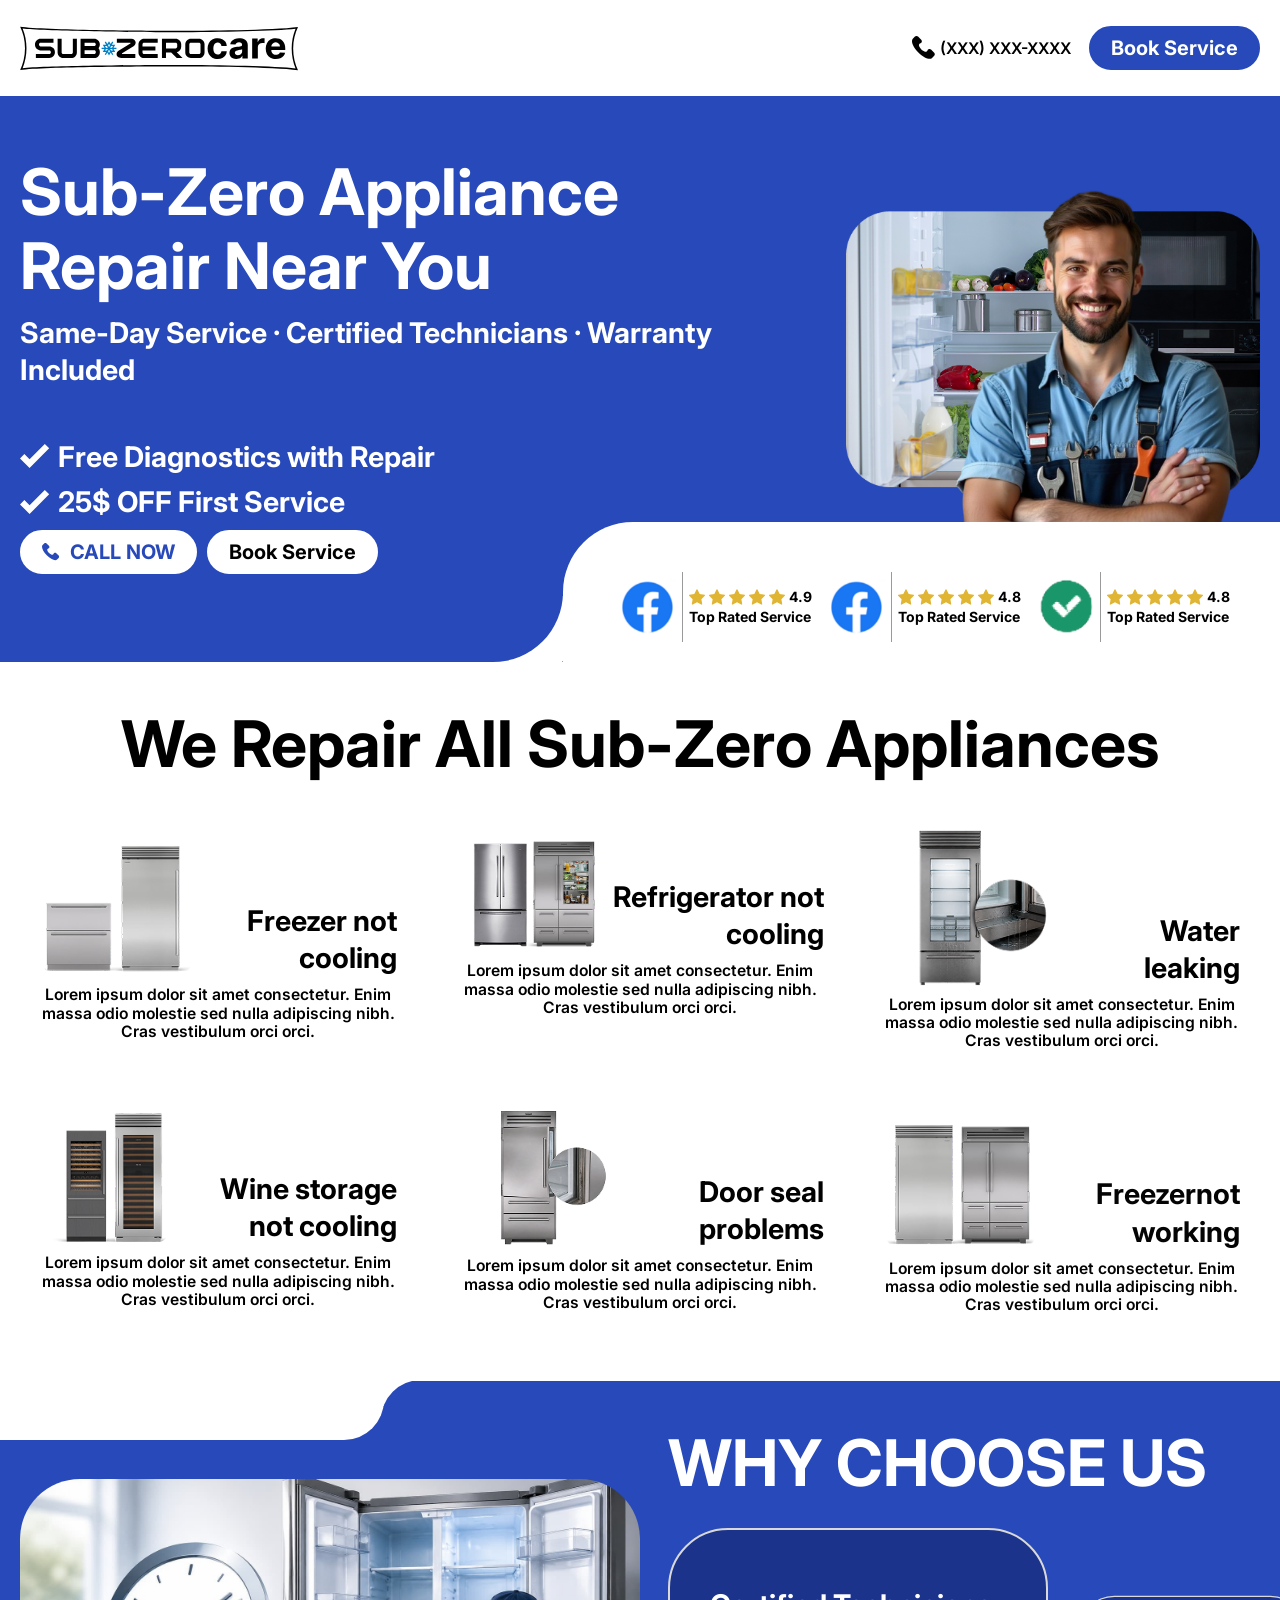
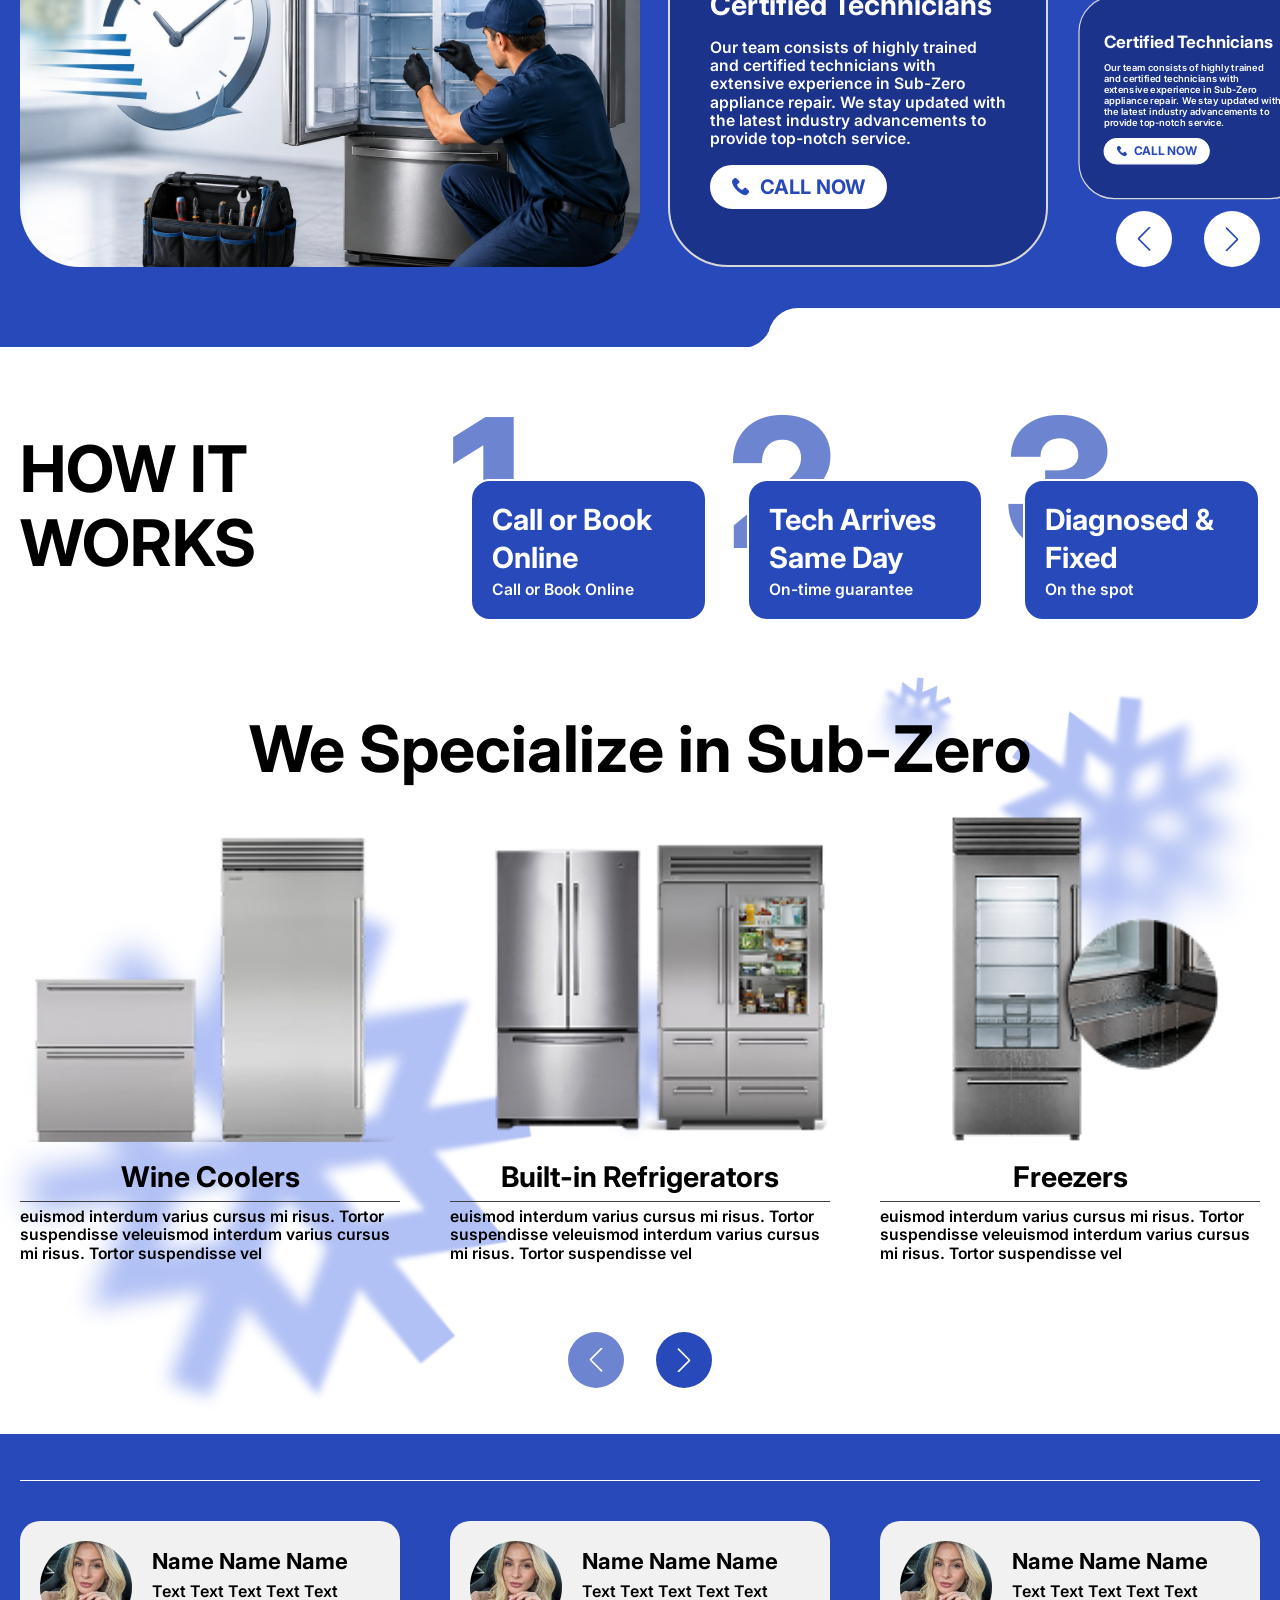
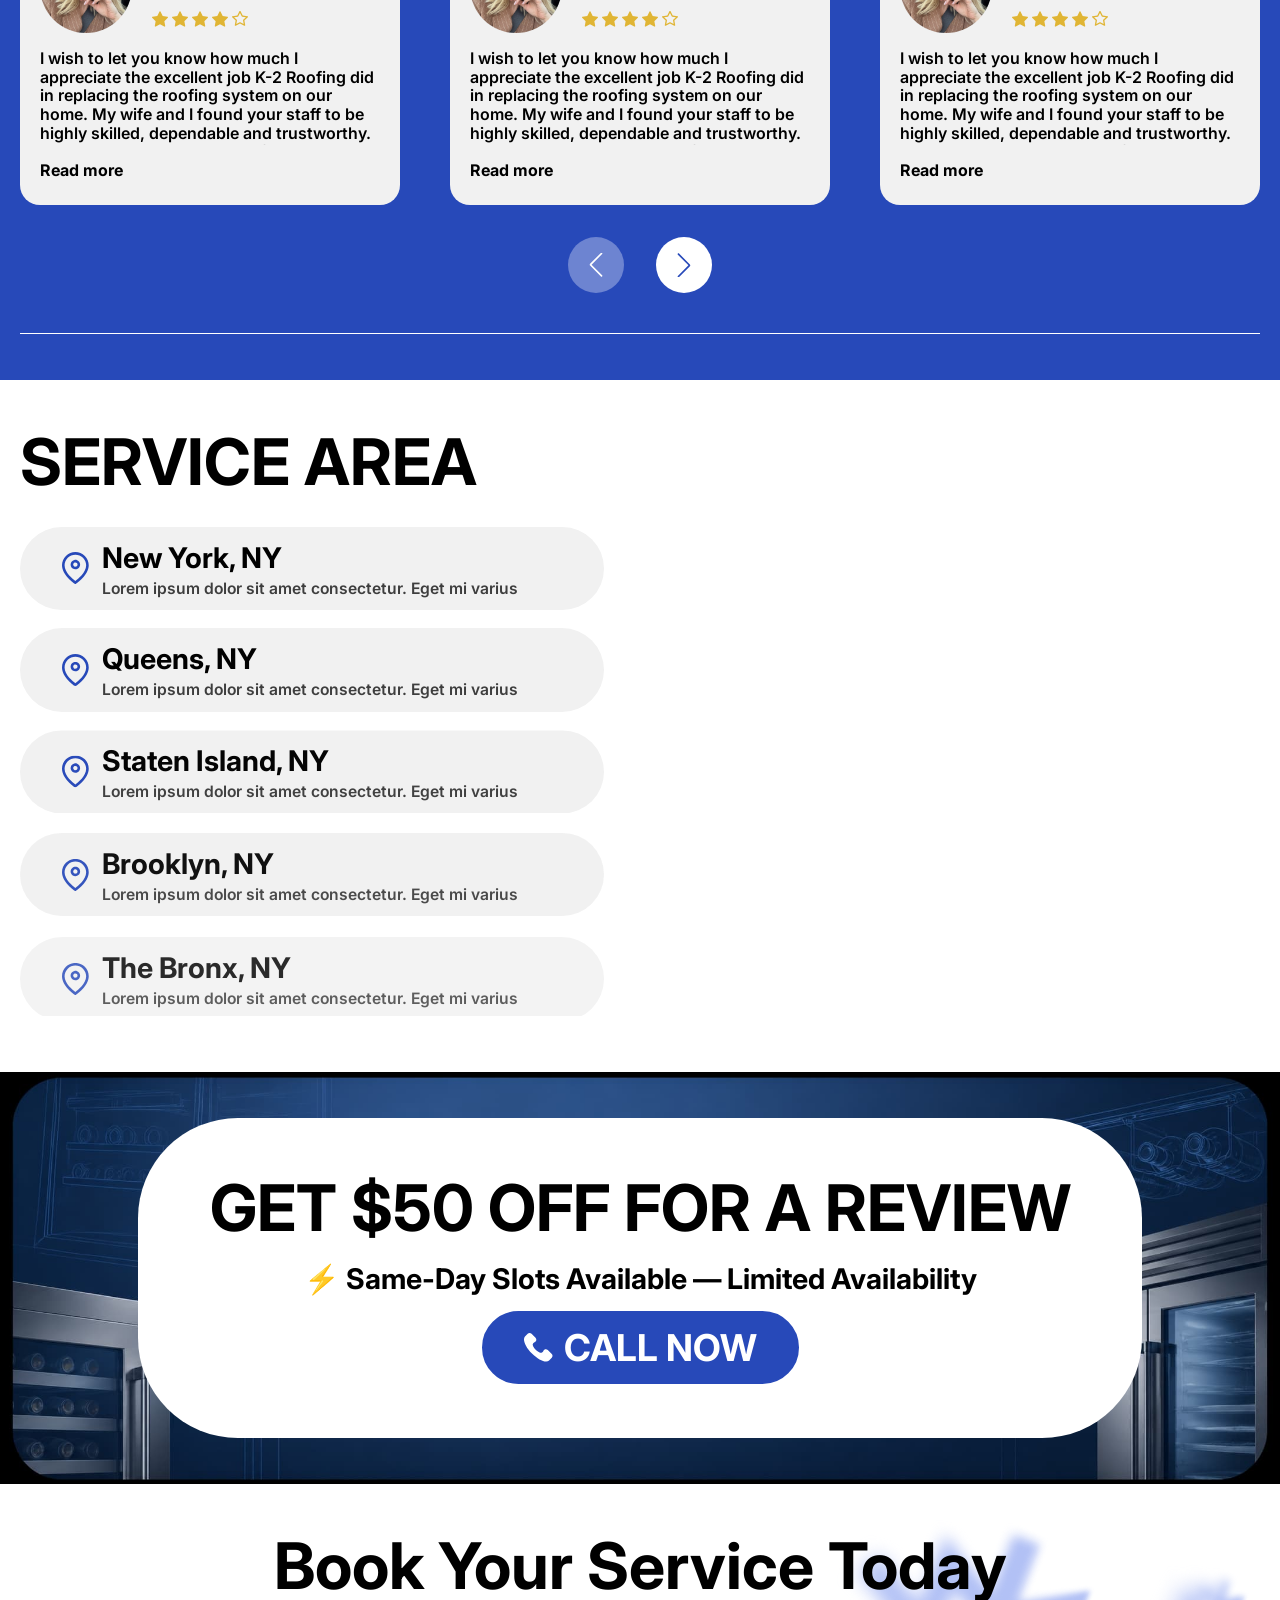
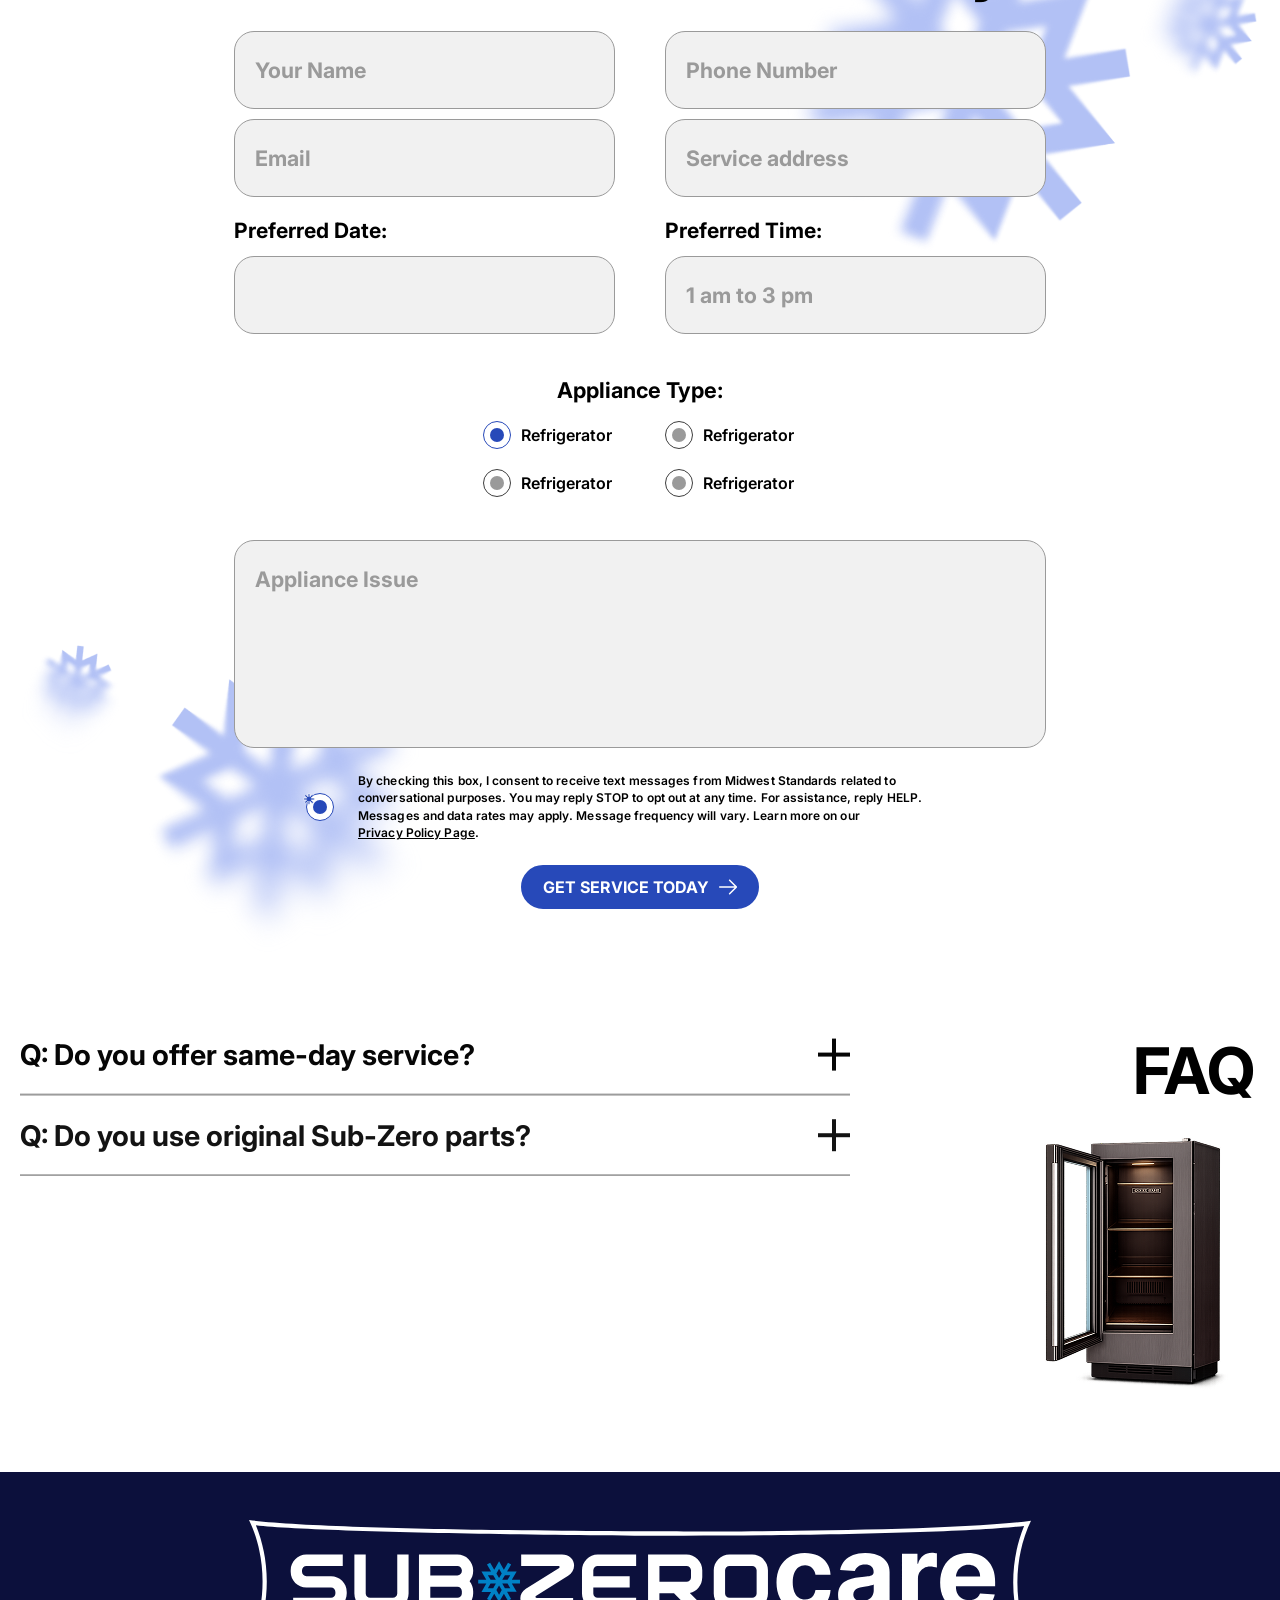
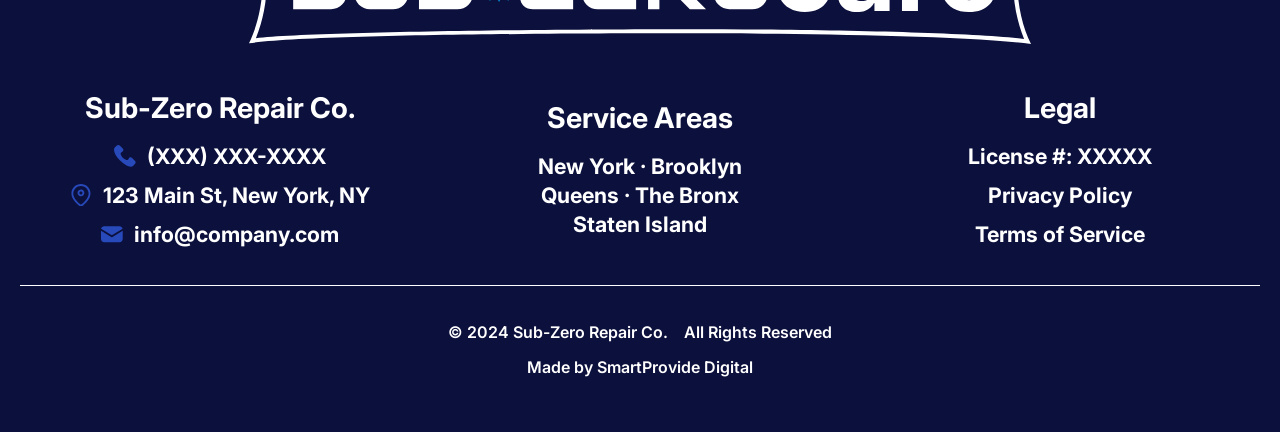
==== commit b5209bda: "Add files via upload" ====
--- a/index.html
+++ b/index.html
@@ -840,8 +840,11 @@
                                     placeholder="Appliance Issue"></textarea>
                             </div>
 
-                            <div class="form-messages" data-anim="fade-up">
-                                <div class="form-messages__icon"></div>
+                            <label class="form-messages custom-consent-checkbox" data-anim="fade-up">
+                                <input type="checkbox" name="consent" checked required>
+
+                                <span class="form-messages__icon"></span>
+
                                 <div class="form-messages__text">
                                     By checking this box, I consent to receive text messages from Midwest Standards
                                     related
@@ -849,9 +852,10 @@
                                     assistance,
                                     reply HELP. Messages and data rates may apply. Message frequency will vary. Learn
                                     more
-                                    on our <a href="#">Privacy Policy Page</a>.
-                                </div>
-                            </div>
+                                    on our <a href="#" target="_blank" rel="noopener noreferrer">Privacy Policy
+                                        Page</a>.
+                                </div>
+                            </label>
                             <button class="btn-form btn" type="submit" data-anim="fade-up">GET SERVICE TODAY
                                 <svg class="icon">
                                     <use href="./assets/images/sprite.svg#icon-arrow-next"></use>
--- a/assets/css/style.min.css
+++ b/assets/css/style.min.css
@@ -1 +1 @@
-@charset "UTF-8";:root{--swiper-theme-color: #007aff}:host{position:relative;display:block;margin-left:auto;margin-right:auto;z-index:1}.swiper{margin-left:auto;margin-right:auto;position:relative;overflow:hidden;list-style:none;padding:0;z-index:1;display:block}.swiper-vertical>.swiper-wrapper{flex-direction:column}.swiper-wrapper{position:relative;width:100%;height:100%;z-index:1;display:flex;transition-property:transform;transition-timing-function:var(--swiper-wrapper-transition-timing-function, initial);box-sizing:content-box}.swiper-android .swiper-slide,.swiper-ios .swiper-slide,.swiper-wrapper{transform:translateZ(0)}.swiper-horizontal{touch-action:pan-y}.swiper-vertical{touch-action:pan-x}.swiper-slide{flex-shrink:0;width:100%;height:100%;position:relative;transition-property:transform;display:block}.swiper-slide-invisible-blank{visibility:hidden}.swiper-autoheight,.swiper-autoheight .swiper-slide{height:auto}.swiper-autoheight .swiper-wrapper{align-items:flex-start;transition-property:transform,height}.swiper-backface-hidden .swiper-slide{transform:translateZ(0);backface-visibility:hidden}.swiper-3d.swiper-css-mode .swiper-wrapper{perspective:75rem}.swiper-3d .swiper-wrapper{transform-style:preserve-3d}.swiper-3d{perspective:75rem}.swiper-3d .swiper-slide,.swiper-3d .swiper-cube-shadow{transform-style:preserve-3d}.swiper-css-mode>.swiper-wrapper{overflow:auto;scrollbar-width:none;-ms-overflow-style:none}.swiper-css-mode>.swiper-wrapper::-webkit-scrollbar{display:none}.swiper-css-mode>.swiper-wrapper>.swiper-slide{scroll-snap-align:start start}.swiper-css-mode.swiper-horizontal>.swiper-wrapper{scroll-snap-type:x mandatory}.swiper-css-mode.swiper-horizontal>.swiper-wrapper>.swiper-slide:first-child{margin-inline-start:var(--swiper-slides-offset-before);scroll-margin-inline-start:var(--swiper-slides-offset-before)}.swiper-css-mode.swiper-horizontal>.swiper-wrapper>.swiper-slide:last-child{margin-inline-end:var(--swiper-slides-offset-after)}.swiper-css-mode.swiper-vertical>.swiper-wrapper{scroll-snap-type:y mandatory}.swiper-css-mode.swiper-vertical>.swiper-wrapper>.swiper-slide:first-child{margin-block-start:var(--swiper-slides-offset-before);scroll-margin-block-start:var(--swiper-slides-offset-before)}.swiper-css-mode.swiper-vertical>.swiper-wrapper>.swiper-slide:last-child{margin-block-end:var(--swiper-slides-offset-after)}.swiper-css-mode.swiper-free-mode>.swiper-wrapper{scroll-snap-type:none}.swiper-css-mode.swiper-free-mode>.swiper-wrapper>.swiper-slide{scroll-snap-align:none}.swiper-css-mode.swiper-centered>.swiper-wrapper:before{content:"";flex-shrink:0;order:9999}.swiper-css-mode.swiper-centered>.swiper-wrapper>.swiper-slide{scroll-snap-align:center center;scroll-snap-stop:always}.swiper-css-mode.swiper-centered.swiper-horizontal>.swiper-wrapper>.swiper-slide:first-child{margin-inline-start:var(--swiper-centered-offset-before)}.swiper-css-mode.swiper-centered.swiper-horizontal>.swiper-wrapper:before{height:100%;min-height:1px;width:var(--swiper-centered-offset-after)}.swiper-css-mode.swiper-centered.swiper-vertical>.swiper-wrapper>.swiper-slide:first-child{margin-block-start:var(--swiper-centered-offset-before)}.swiper-css-mode.swiper-centered.swiper-vertical>.swiper-wrapper:before{width:100%;min-width:1px;height:var(--swiper-centered-offset-after)}.swiper-3d .swiper-slide-shadow,.swiper-3d .swiper-slide-shadow-left,.swiper-3d .swiper-slide-shadow-right,.swiper-3d .swiper-slide-shadow-top,.swiper-3d .swiper-slide-shadow-bottom{position:absolute;left:0;top:0;width:100%;height:100%;pointer-events:none;z-index:10}.swiper-3d .swiper-slide-shadow{background:#00000026}.swiper-3d .swiper-slide-shadow-left{background-image:linear-gradient(to left,#00000080,#0000)}.swiper-3d .swiper-slide-shadow-right{background-image:linear-gradient(to right,#00000080,#0000)}.swiper-3d .swiper-slide-shadow-top{background-image:linear-gradient(to top,#00000080,#0000)}.swiper-3d .swiper-slide-shadow-bottom{background-image:linear-gradient(to bottom,#00000080,#0000)}.swiper-lazy-preloader{width:2.625rem;height:2.625rem;position:absolute;left:50%;top:50%;margin-left:-1.3125rem;margin-top:-1.3125rem;z-index:10;transform-origin:50%;box-sizing:border-box;border:.25rem solid var(--swiper-preloader-color, var(--swiper-theme-color));border-radius:50%;border-top-color:transparent}:is(.swiper:not(.swiper-watch-progress),.swiper-watch-progress .swiper-slide-visible) .swiper-lazy-preloader{animation:swiper-preloader-spin 1s infinite linear}.swiper-lazy-preloader-white{--swiper-preloader-color: #fff}.swiper-lazy-preloader-black{--swiper-preloader-color: #000}@keyframes swiper-preloader-spin{0%{transform:rotate(0)}to{transform:rotate(360deg)}}:root{--swiper-navigation-size: 2.75rem}.swiper-button-prev,.swiper-button-next{position:absolute;width:var(--swiper-navigation-size);height:var(--swiper-navigation-size);z-index:10;cursor:pointer;display:flex;align-items:center;justify-content:center;color:var(--swiper-navigation-color, var(--swiper-theme-color))}:is(.swiper-button-prev,.swiper-button-next).swiper-button-disabled{opacity:.35;cursor:auto;pointer-events:none}:is(.swiper-button-prev,.swiper-button-next).swiper-button-hidden{opacity:0;cursor:auto;pointer-events:none}.swiper-navigation-disabled :is(.swiper-button-prev,.swiper-button-next){display:none!important}:is(.swiper-button-prev,.swiper-button-next) svg{width:100%;height:100%;object-fit:contain;transform-origin:center;fill:currentColor;pointer-events:none}.swiper-button-lock{display:none}.swiper-button-prev,.swiper-button-next{top:var(--swiper-navigation-top-offset, 50%);margin-top:calc(0px - (var(--swiper-navigation-size) / 2))}.swiper-button-prev{left:var(--swiper-navigation-sides-offset, 4px);right:auto}.swiper-button-prev .swiper-navigation-icon{transform:rotate(180deg)}.swiper-button-next{right:var(--swiper-navigation-sides-offset, 4px);left:auto}.swiper-horizontal .swiper-button-prev,.swiper-horizontal .swiper-button-next,.swiper-horizontal~.swiper-button-prev,.swiper-horizontal~.swiper-button-next{top:var(--swiper-navigation-top-offset, 50%);margin-top:calc(0px - (var(--swiper-navigation-size) / 2));margin-left:0}.swiper-horizontal .swiper-button-prev,.swiper-horizontal~.swiper-button-prev,.swiper-horizontal.swiper-rtl .swiper-button-next,.swiper-horizontal.swiper-rtl~.swiper-button-next{left:var(--swiper-navigation-sides-offset, 4px);right:auto}.swiper-horizontal .swiper-button-next,.swiper-horizontal~.swiper-button-next,.swiper-horizontal.swiper-rtl .swiper-button-prev,.swiper-horizontal.swiper-rtl~.swiper-button-prev{right:var(--swiper-navigation-sides-offset, 4px);left:auto}:is(.swiper-horizontal .swiper-button-prev,.swiper-horizontal~.swiper-button-prev,.swiper-horizontal.swiper-rtl .swiper-button-next,.swiper-horizontal.swiper-rtl~.swiper-button-next) .swiper-navigation-icon{transform:rotate(180deg)}:is(.swiper-horizontal.swiper-rtl .swiper-button-prev,.swiper-horizontal.swiper-rtl~.swiper-button-prev) .swiper-navigation-icon{transform:rotate(0)}.swiper-vertical .swiper-button-prev,.swiper-vertical .swiper-button-next,.swiper-vertical~.swiper-button-prev,.swiper-vertical~.swiper-button-next{left:var(--swiper-navigation-top-offset, 50%);right:auto;margin-left:calc(0px - (var(--swiper-navigation-size) / 2));margin-top:0}.swiper-vertical .swiper-button-prev,.swiper-vertical~.swiper-button-prev{top:var(--swiper-navigation-sides-offset, 4px);bottom:auto}:is(.swiper-vertical .swiper-button-prev,.swiper-vertical~.swiper-button-prev) .swiper-navigation-icon{transform:rotate(-90deg)}.swiper-vertical .swiper-button-next,.swiper-vertical~.swiper-button-next{bottom:var(--swiper-navigation-sides-offset, 4px);top:auto}:is(.swiper-vertical .swiper-button-next,.swiper-vertical~.swiper-button-next) .swiper-navigation-icon{transform:rotate(90deg)}.swiper-pagination{position:absolute;text-align:center;transition:.3s opacity;transform:translateZ(0);z-index:10}.swiper-pagination.swiper-pagination-hidden{opacity:0}.swiper-pagination-disabled>.swiper-pagination,.swiper-pagination.swiper-pagination-disabled{display:none!important}.swiper-pagination-fraction,.swiper-pagination-custom,.swiper-horizontal>.swiper-pagination-bullets,.swiper-pagination-bullets.swiper-pagination-horizontal{bottom:var(--swiper-pagination-bottom, 8px);top:var(--swiper-pagination-top, auto);left:0;width:100%}.swiper-pagination-bullets-dynamic{overflow:hidden;font-size:0}.swiper-pagination-bullets-dynamic .swiper-pagination-bullet{transform:scale(.33);position:relative}.swiper-pagination-bullets-dynamic .swiper-pagination-bullet-active,.swiper-pagination-bullets-dynamic .swiper-pagination-bullet-active-main{transform:scale(1)}.swiper-pagination-bullets-dynamic .swiper-pagination-bullet-active-prev{transform:scale(.66)}.swiper-pagination-bullets-dynamic .swiper-pagination-bullet-active-prev-prev{transform:scale(.33)}.swiper-pagination-bullets-dynamic .swiper-pagination-bullet-active-next{transform:scale(.66)}.swiper-pagination-bullets-dynamic .swiper-pagination-bullet-active-next-next{transform:scale(.33)}.swiper-pagination-bullet{width:var(--swiper-pagination-bullet-width, var(--swiper-pagination-bullet-size, 8px));height:var(--swiper-pagination-bullet-height, var(--swiper-pagination-bullet-size, 8px));display:inline-block;border-radius:var(--swiper-pagination-bullet-border-radius, 50%);background:var(--swiper-pagination-bullet-inactive-color, #000);opacity:var(--swiper-pagination-bullet-inactive-opacity, .2)}button.swiper-pagination-bullet{border:none;margin:0;padding:0;box-shadow:none;appearance:none}.swiper-pagination-clickable .swiper-pagination-bullet{cursor:pointer}.swiper-pagination-bullet:only-child{display:none!important}.swiper-pagination-bullet-active{opacity:var(--swiper-pagination-bullet-opacity, 1);background:var(--swiper-pagination-color, var(--swiper-theme-color))}.swiper-vertical>.swiper-pagination-bullets,.swiper-pagination-vertical.swiper-pagination-bullets{right:var(--swiper-pagination-right, 8px);left:var(--swiper-pagination-left, auto);top:50%;transform:translate3d(0,-50%,0)}:is(.swiper-vertical>.swiper-pagination-bullets,.swiper-pagination-vertical.swiper-pagination-bullets) .swiper-pagination-bullet{margin:var(--swiper-pagination-bullet-vertical-gap, 6px) 0;display:block}:is(.swiper-vertical>.swiper-pagination-bullets,.swiper-pagination-vertical.swiper-pagination-bullets).swiper-pagination-bullets-dynamic{top:50%;transform:translateY(-50%);width:.5rem}:is(.swiper-vertical>.swiper-pagination-bullets,.swiper-pagination-vertical.swiper-pagination-bullets).swiper-pagination-bullets-dynamic .swiper-pagination-bullet{display:inline-block;transition:.2s transform,.2s top}:is(.swiper-horizontal>.swiper-pagination-bullets,.swiper-pagination-horizontal.swiper-pagination-bullets) .swiper-pagination-bullet{margin:0 var(--swiper-pagination-bullet-horizontal-gap, 4px)}:is(.swiper-horizontal>.swiper-pagination-bullets,.swiper-pagination-horizontal.swiper-pagination-bullets).swiper-pagination-bullets-dynamic{left:50%;transform:translate(-50%);white-space:nowrap}:is(.swiper-horizontal>.swiper-pagination-bullets,.swiper-pagination-horizontal.swiper-pagination-bullets).swiper-pagination-bullets-dynamic .swiper-pagination-bullet{transition:.2s transform,.2s left}.swiper-horizontal.swiper-rtl>.swiper-pagination-bullets-dynamic .swiper-pagination-bullet{transition:.2s transform,.2s right}.swiper-pagination-fraction{color:var(--swiper-pagination-fraction-color, inherit)}.swiper-pagination-progressbar{background:var(--swiper-pagination-progressbar-bg-color, rgba(0, 0, 0, .25));position:absolute}.swiper-pagination-progressbar .swiper-pagination-progressbar-fill{background:var(--swiper-pagination-color, var(--swiper-theme-color));position:absolute;left:0;top:0;width:100%;height:100%;transform:scale(0);transform-origin:left top}.swiper-rtl .swiper-pagination-progressbar .swiper-pagination-progressbar-fill{transform-origin:right top}.swiper-horizontal>.swiper-pagination-progressbar,.swiper-pagination-progressbar.swiper-pagination-horizontal,.swiper-vertical>.swiper-pagination-progressbar.swiper-pagination-progressbar-opposite,.swiper-pagination-progressbar.swiper-pagination-vertical.swiper-pagination-progressbar-opposite{width:100%;height:var(--swiper-pagination-progressbar-size, 4px);left:0;top:0}.swiper-vertical>.swiper-pagination-progressbar,.swiper-pagination-progressbar.swiper-pagination-vertical,.swiper-horizontal>.swiper-pagination-progressbar.swiper-pagination-progressbar-opposite,.swiper-pagination-progressbar.swiper-pagination-horizontal.swiper-pagination-progressbar-opposite{width:var(--swiper-pagination-progressbar-size, 4px);height:100%;left:0;top:0}.swiper-pagination-lock{display:none}.swiper-fade.swiper-free-mode .swiper-slide{transition-timing-function:ease-out}.swiper-fade .swiper-slide{pointer-events:none;transition-property:opacity}.swiper-fade .swiper-slide .swiper-slide{pointer-events:none}.swiper-fade .swiper-slide-active,.swiper-fade .swiper-slide-active .swiper-slide-active{pointer-events:auto}.swiper.swiper-cards{overflow:visible}.swiper-cards .swiper-slide{transform-origin:center bottom;backface-visibility:hidden;overflow:hidden}@font-face{font-family:lg;src:url([data-uri]) format("woff2"),url(../fonts/lg.ttf?io9a6k) format("truetype"),url(../fonts/lg.woff?io9a6k) format("woff"),url(../images/lg.svg?io9a6k#lg) format("svg");font-weight:400;font-style:normal;font-display:block}.lg-icon{font-family:lg!important;speak:never;font-style:normal;font-weight:400;font-variant:normal;text-transform:none;line-height:1;-webkit-font-smoothing:antialiased;-moz-osx-font-smoothing:grayscale}.lg-container{font-family:system-ui,-apple-system,Segoe UI,Roboto,Helvetica Neue,Arial,Noto Sans,Liberation Sans,sans-serif,"Apple Color Emoji","Segoe UI Emoji",Segoe UI Symbol,"Noto Color Emoji"}.lg-next,.lg-prev{background-color:#00000073;border-radius:.125rem;color:#999;cursor:pointer;display:block;font-size:1.375rem;margin-top:-.625rem;padding:.5rem .625rem .5625rem;position:absolute;top:50%;z-index:1084;outline:none;border:none}.lg-next.disabled,.lg-prev.disabled{opacity:0!important;cursor:default}.lg-next:hover:not(.disabled),.lg-prev:hover:not(.disabled){color:#fff}.lg-single-item .lg-next,.lg-single-item .lg-prev{display:none}.lg-next{right:1.25rem}.lg-next:before{content:""}.lg-prev{left:1.25rem}.lg-prev:after{content:""}@-webkit-keyframes lg-right-end{0%{left:0}50%{left:-1.875rem}to{left:0}}@-moz-keyframes lg-right-end{0%{left:0}50%{left:-1.875rem}to{left:0}}@-ms-keyframes lg-right-end{0%{left:0}50%{left:-1.875rem}to{left:0}}@keyframes lg-right-end{0%{left:0}50%{left:-1.875rem}to{left:0}}@-webkit-keyframes lg-left-end{0%{left:0}50%{left:1.875rem}to{left:0}}@-moz-keyframes lg-left-end{0%{left:0}50%{left:1.875rem}to{left:0}}@-ms-keyframes lg-left-end{0%{left:0}50%{left:1.875rem}to{left:0}}@keyframes lg-left-end{0%{left:0}50%{left:1.875rem}to{left:0}}.lg-outer.lg-right-end .lg-object{-webkit-animation:lg-right-end .3s;-o-animation:lg-right-end .3s;animation:lg-right-end .3s;position:relative}.lg-outer.lg-left-end .lg-object{-webkit-animation:lg-left-end .3s;-o-animation:lg-left-end .3s;animation:lg-left-end .3s;position:relative}.lg-toolbar{z-index:1082;left:0;position:absolute;top:0;width:100%}.lg-media-overlap .lg-toolbar{background-image:linear-gradient(0deg,#0000,#0006)}.lg-toolbar .lg-icon{color:#999;cursor:pointer;float:right;font-size:1.5rem;height:2.9375rem;line-height:1.6875rem;padding:.625rem 0;text-align:center;width:3.125rem;text-decoration:none!important;outline:medium none;will-change:color;-webkit-transition:color .2s linear;-o-transition:color .2s linear;transition:color .2s linear;background:none;border:none;box-shadow:none}.lg-toolbar .lg-icon.lg-icon-18{font-size:1.125rem}.lg-toolbar .lg-icon:hover{color:#fff}.lg-toolbar .lg-close:after{content:""}.lg-toolbar .lg-maximize{font-size:1.375rem}.lg-toolbar .lg-maximize:after{content:""}.lg-toolbar .lg-download:after{content:""}.lg-sub-html{color:#eee;font-size:1rem;padding:.625rem 2.5rem;text-align:center;z-index:1080;opacity:0;-webkit-transition:opacity .2s ease-out 0s;-o-transition:opacity .2s ease-out 0s;transition:opacity .2s ease-out 0s}.lg-sub-html h4{margin:0;font-size:.8125rem;font-weight:700}.lg-sub-html p{font-size:.75rem;margin:.3125rem 0 0}.lg-sub-html a{color:inherit}.lg-sub-html a:hover{text-decoration:underline}.lg-media-overlap .lg-sub-html{background-image:linear-gradient(180deg,#0000,#0009)}.lg-item .lg-sub-html{position:absolute;bottom:0;right:0;left:0}.lg-error-msg{font-size:.875rem;color:#999}.lg-counter{color:#999;display:inline-block;font-size:1rem;padding-left:1.25rem;padding-top:.75rem;height:2.9375rem;vertical-align:middle}.lg-closing .lg-toolbar,.lg-closing .lg-prev,.lg-closing .lg-next,.lg-closing .lg-sub-html{opacity:0;-webkit-transition:-webkit-transform .08 cubic-bezier(0,0,.25,1) 0s,opacity .08 cubic-bezier(0,0,.25,1) 0s,color .08 linear;-moz-transition:-moz-transform .08 cubic-bezier(0,0,.25,1) 0s,opacity .08 cubic-bezier(0,0,.25,1) 0s,color .08 linear;-o-transition:-o-transform .08 cubic-bezier(0,0,.25,1) 0s,opacity .08 cubic-bezier(0,0,.25,1) 0s,color .08 linear;transition:transform .08 cubic-bezier(0,0,.25,1) 0s,opacity .08 cubic-bezier(0,0,.25,1) 0s,color .08 linear}body:not(.lg-from-hash) .lg-outer.lg-start-zoom .lg-item:not(.lg-zoomable) .lg-img-wrap,body:not(.lg-from-hash) .lg-outer.lg-start-zoom .lg-item:not(.lg-zoomable) .lg-video-cont,body:not(.lg-from-hash) .lg-outer.lg-start-zoom .lg-item:not(.lg-zoomable) .lg-media-cont{opacity:0;-moz-transform:scale3d(.5,.5,.5);-o-transform:scale3d(.5,.5,.5);-ms-transform:scale3d(.5,.5,.5);-webkit-transform:scale3d(.5,.5,.5);transform:scale3d(.5,.5,.5);will-change:transform,opacity;-webkit-transition:-webkit-transform .25s cubic-bezier(0,0,.25,1) 0s,opacity .25s cubic-bezier(0,0,.25,1)!important;-moz-transition:-moz-transform .25s cubic-bezier(0,0,.25,1) 0s,opacity .25s cubic-bezier(0,0,.25,1)!important;-o-transition:-o-transform .25s cubic-bezier(0,0,.25,1) 0s,opacity .25s cubic-bezier(0,0,.25,1)!important;transition:transform .25s cubic-bezier(0,0,.25,1) 0s,opacity .25s cubic-bezier(0,0,.25,1)!important}body:not(.lg-from-hash) .lg-outer.lg-start-zoom .lg-item:not(.lg-zoomable).lg-complete .lg-img-wrap,body:not(.lg-from-hash) .lg-outer.lg-start-zoom .lg-item:not(.lg-zoomable).lg-complete .lg-video-cont,body:not(.lg-from-hash) .lg-outer.lg-start-zoom .lg-item:not(.lg-zoomable).lg-complete .lg-media-cont{opacity:1;-moz-transform:scale3d(1,1,1);-o-transform:scale3d(1,1,1);-ms-transform:scale3d(1,1,1);-webkit-transform:scale3d(1,1,1);transform:scaleZ(1)}.lg-icon:focus-visible{color:#fff;border-radius:.1875rem;outline:1px dashed rgba(255,255,255,.6)}.lg-toolbar .lg-icon:focus-visible{border-radius:.5rem;outline-offset:-.3125rem}.lg-group:after{content:"";display:table;clear:both}.lg-container{display:none;outline:none}.lg-on{scroll-behavior:unset}.lg-overlay-open{overflow:hidden}.lg-toolbar,.lg-prev,.lg-next,.lg-pager-outer,.lg-hide-sub-html .lg-sub-html{opacity:0;will-change:transform,opacity;-webkit-transition:-webkit-transform .25s cubic-bezier(0,0,.25,1) 0s,opacity .25s cubic-bezier(0,0,.25,1) 0s;-moz-transition:-moz-transform .25s cubic-bezier(0,0,.25,1) 0s,opacity .25s cubic-bezier(0,0,.25,1) 0s;-o-transition:-o-transform .25s cubic-bezier(0,0,.25,1) 0s,opacity .25s cubic-bezier(0,0,.25,1) 0s;transition:transform .25s cubic-bezier(0,0,.25,1) 0s,opacity .25s cubic-bezier(0,0,.25,1) 0s}.lg-show-in .lg-toolbar,.lg-show-in .lg-prev,.lg-show-in .lg-next,.lg-show-in .lg-pager-outer,.lg-show-in.lg-hide-sub-html .lg-sub-html{opacity:1}.lg-show-in .lg-hide-items .lg-prev{opacity:0;-webkit-transform:translate3d(-.625rem,0,0);transform:translate3d(-.625rem,0,0)}.lg-show-in .lg-hide-items .lg-next{opacity:0;-webkit-transform:translate3d(.625rem,0,0);transform:translate3d(.625rem,0,0)}.lg-show-in .lg-hide-items .lg-toolbar{opacity:0;-webkit-transform:translate3d(0,-.625rem,0);transform:translate3d(0,-.625rem,0)}.lg-show-in .lg-hide-items.lg-hide-sub-html .lg-sub-html{opacity:0;-webkit-transform:translate3d(0,1.25rem,0);transform:translate3d(0,1.25rem,0)}.lg-outer{width:100%;height:100%;position:fixed;top:0;left:0;z-index:1050;text-align:left;opacity:.001;outline:none;will-change:auto;overflow:hidden;-webkit-transition:opacity .15s ease 0s;-o-transition:opacity .15s ease 0s;transition:opacity .15s ease 0s}.lg-outer *{-webkit-box-sizing:border-box;-moz-box-sizing:border-box;box-sizing:border-box}.lg-outer.lg-zoom-from-image,.lg-outer.lg-visible{opacity:1}.lg-outer.lg-css3 .lg-item:not(.lg-start-end-progress).lg-prev-slide,.lg-outer.lg-css3 .lg-item:not(.lg-start-end-progress).lg-next-slide,.lg-outer.lg-css3 .lg-item:not(.lg-start-end-progress).lg-current{-webkit-transition-duration:inherit!important;transition-duration:inherit!important;-webkit-transition-timing-function:inherit!important;transition-timing-function:inherit!important}.lg-outer.lg-css3.lg-dragging .lg-item.lg-prev-slide,.lg-outer.lg-css3.lg-dragging .lg-item.lg-next-slide,.lg-outer.lg-css3.lg-dragging .lg-item.lg-current{-webkit-transition-duration:0s!important;transition-duration:0s!important;opacity:1}.lg-outer.lg-grab img.lg-object{cursor:-webkit-grab;cursor:-moz-grab;cursor:-o-grab;cursor:-ms-grab;cursor:grab}.lg-outer.lg-grabbing img.lg-object{cursor:move;cursor:-webkit-grabbing;cursor:-moz-grabbing;cursor:-o-grabbing;cursor:-ms-grabbing;cursor:grabbing}.lg-outer .lg-content{position:absolute;inset:0}.lg-outer .lg-inner{width:100%;position:absolute;left:0;top:0;bottom:0;-webkit-transition:opacity 0s;-o-transition:opacity 0s;transition:opacity 0s;white-space:nowrap}.lg-outer .lg-item{display:none!important}.lg-outer .lg-item:not(.lg-start-end-progress){background:url(../images/loading.gif) no-repeat scroll center center transparent}.lg-outer.lg-css3 .lg-prev-slide,.lg-outer.lg-css3 .lg-current,.lg-outer.lg-css3 .lg-next-slide,.lg-outer.lg-css .lg-current{display:inline-block!important}.lg-outer .lg-item,.lg-outer .lg-img-wrap{display:inline-block;text-align:center;position:absolute;width:100%;height:100%}.lg-outer .lg-item:before,.lg-outer .lg-img-wrap:before{content:"";display:inline-block;height:100%;vertical-align:middle}.lg-outer .lg-img-wrap{position:absolute;inset:0;white-space:nowrap;font-size:0}.lg-outer .lg-item.lg-complete{background-image:none}.lg-outer .lg-item.lg-current{z-index:1060}.lg-outer .lg-object{display:inline-block;vertical-align:middle;max-width:100%;max-height:100%;width:auto;height:auto;position:relative}.lg-outer .lg-empty-html.lg-sub-html,.lg-outer .lg-empty-html .lg-sub-html{display:none}.lg-outer.lg-hide-download .lg-download{opacity:.75;pointer-events:none}.lg-outer .lg-first-slide .lg-dummy-img{position:absolute;top:50%;left:50%}.lg-outer.lg-components-open:not(.lg-zoomed) .lg-components{-webkit-transform:translate3d(0,0%,0);transform:translateZ(0);opacity:1}.lg-outer.lg-components-open:not(.lg-zoomed) .lg-sub-html{opacity:1;transition:opacity .2s ease-out .15s}.lg-outer .lg-media-cont{text-align:center;display:inline-block;vertical-align:middle;position:relative}.lg-outer .lg-media-cont .lg-object{width:100%!important;height:100%!important}.lg-outer .lg-has-iframe .lg-media-cont{-webkit-overflow-scrolling:touch;overflow:auto}.lg-backdrop{position:fixed;inset:0;z-index:1040;background-color:#000;opacity:0;will-change:auto;-webkit-transition:opacity 333ms ease-in 0s;-o-transition:opacity 333ms ease-in 0s;transition:opacity 333ms ease-in 0s}.lg-backdrop.in{opacity:1}.lg-css3.lg-no-trans .lg-prev-slide,.lg-css3.lg-no-trans .lg-next-slide,.lg-css3.lg-no-trans .lg-current{-webkit-transition:none 0s ease 0s!important;-moz-transition:none 0s ease 0s!important;-o-transition:none 0s ease 0s!important;transition:none 0s ease 0s!important}.lg-css3.lg-use-css3 .lg-item{-webkit-backface-visibility:hidden;-moz-backface-visibility:hidden;backface-visibility:hidden}.lg-css3.lg-fade .lg-item{opacity:0}.lg-css3.lg-fade .lg-item.lg-current{opacity:1}.lg-css3.lg-fade .lg-item.lg-prev-slide,.lg-css3.lg-fade .lg-item.lg-next-slide,.lg-css3.lg-fade .lg-item.lg-current{-webkit-transition:opacity .1s ease 0s;-moz-transition:opacity .1s ease 0s;-o-transition:opacity .1s ease 0s;transition:opacity .1s ease 0s}.lg-css3.lg-use-css3 .lg-item.lg-start-progress{-webkit-transition:-webkit-transform 1s cubic-bezier(.175,.885,.32,1.275) 0s;-moz-transition:-moz-transform 1s cubic-bezier(.175,.885,.32,1.275) 0s;-o-transition:-o-transform 1s cubic-bezier(.175,.885,.32,1.275) 0s;transition:transform 1s cubic-bezier(.175,.885,.32,1.275) 0s}.lg-css3.lg-use-css3 .lg-item.lg-start-end-progress{-webkit-transition:-webkit-transform 1s cubic-bezier(0,0,.25,1) 0s;-moz-transition:-moz-transform 1s cubic-bezier(0,0,.25,1) 0s;-o-transition:-o-transform 1s cubic-bezier(0,0,.25,1) 0s;transition:transform 1s cubic-bezier(0,0,.25,1) 0s}.lg-css3.lg-slide.lg-use-css3 .lg-item{opacity:0}.lg-css3.lg-slide.lg-use-css3 .lg-item.lg-prev-slide{-webkit-transform:translate3d(-100%,0,0);transform:translate3d(-100%,0,0)}.lg-css3.lg-slide.lg-use-css3 .lg-item.lg-next-slide{-webkit-transform:translate3d(100%,0,0);transform:translate3d(100%,0,0)}.lg-css3.lg-slide.lg-use-css3 .lg-item.lg-current{-webkit-transform:translate3d(0,0,0);transform:translateZ(0);opacity:1}.lg-css3.lg-slide.lg-use-css3 .lg-item.lg-prev-slide,.lg-css3.lg-slide.lg-use-css3 .lg-item.lg-next-slide,.lg-css3.lg-slide.lg-use-css3 .lg-item.lg-current{-webkit-transition:-webkit-transform 1s cubic-bezier(0,0,.25,1) 0s,opacity .1s ease 0s;-moz-transition:-moz-transform 1s cubic-bezier(0,0,.25,1) 0s,opacity .1s ease 0s;-o-transition:-o-transform 1s cubic-bezier(0,0,.25,1) 0s,opacity .1s ease 0s;transition:transform 1s cubic-bezier(0,0,.25,1) 0s,opacity .1s ease 0s}.lg-container{display:none}.lg-container.lg-show{display:block}.lg-container.lg-dragging-vertical .lg-backdrop{-webkit-transition-duration:0s!important;transition-duration:0s!important}.lg-container.lg-dragging-vertical .lg-css3 .lg-item.lg-current{-webkit-transition-duration:0s!important;transition-duration:0s!important;opacity:1}.lg-inline .lg-backdrop,.lg-inline .lg-outer{position:absolute}.lg-inline .lg-backdrop{z-index:1}.lg-inline .lg-outer{z-index:2}.lg-inline .lg-maximize:after{content:""}.lg-components{-webkit-transform:translate3d(0,100%,0);transform:translate3d(0,100%,0);will-change:transform;-webkit-transition:-webkit-transform .35s ease-out 0s;-moz-transition:-moz-transform .35s ease-out 0s;-o-transition:-o-transform .35s ease-out 0s;transition:transform .35s ease-out 0s;z-index:1080;position:absolute;bottom:0;right:0;left:0}.lg-outer.lg-css3.lg-zoom-dragging .lg-item.lg-complete.lg-zoomable .lg-img-wrap,.lg-outer.lg-css3.lg-zoom-dragging .lg-item.lg-complete.lg-zoomable .lg-image{-webkit-transition-duration:0ms!important;transition-duration:0ms!important}.lg-outer.lg-use-transition-for-zoom .lg-item.lg-complete.lg-zoomable .lg-img-wrap{will-change:transform;-webkit-transition:-webkit-transform .5s cubic-bezier(.12,.415,.01,1.19) 0s;-moz-transition:-moz-transform .5s cubic-bezier(.12,.415,.01,1.19) 0s;-o-transition:-o-transform .5s cubic-bezier(.12,.415,.01,1.19) 0s;transition:transform .5s cubic-bezier(.12,.415,.01,1.19) 0s}.lg-outer.lg-use-transition-for-zoom.lg-zoom-drag-transition .lg-item.lg-complete.lg-zoomable .lg-img-wrap{will-change:transform;-webkit-transition:-webkit-transform .8s cubic-bezier(0,0,.25,1) 0s;-moz-transition:-moz-transform .8s cubic-bezier(0,0,.25,1) 0s;-o-transition:-o-transform .8s cubic-bezier(0,0,.25,1) 0s;transition:transform .8s cubic-bezier(0,0,.25,1) 0s}.lg-outer .lg-item.lg-complete.lg-zoomable .lg-img-wrap{-webkit-transform:translate3d(0,0,0);transform:translateZ(0);-webkit-backface-visibility:hidden;-moz-backface-visibility:hidden;backface-visibility:hidden}.lg-outer .lg-item.lg-complete.lg-zoomable .lg-image,.lg-outer .lg-item.lg-complete.lg-zoomable .lg-dummy-img{-webkit-transform:scale3d(1,1,1);transform:scaleZ(1);-webkit-transition:-webkit-transform .5s cubic-bezier(.12,.415,.01,1.19) 0s,opacity .15s!important;-moz-transition:-moz-transform .5s cubic-bezier(.12,.415,.01,1.19) 0s,opacity .15s!important;-o-transition:-o-transform .5s cubic-bezier(.12,.415,.01,1.19) 0s,opacity .15s!important;transition:transform .5s cubic-bezier(.12,.415,.01,1.19) 0s,opacity .15s!important;-webkit-backface-visibility:hidden;-moz-backface-visibility:hidden;backface-visibility:hidden}.lg-outer .lg-item.lg-complete.lg-zoomable .lg-image.no-transition,.lg-outer .lg-item.lg-complete.lg-zoomable .lg-dummy-img.no-transition{transition:none!important}.lg-outer .lg-item.lg-complete.lg-zoomable .lg-image.reset-transition,.lg-outer .lg-item.lg-complete.lg-zoomable .lg-dummy-img.reset-transition{transform:scaleZ(1) translate3d(-50%,-50%,0)!important;max-width:none!important;max-height:none!important;top:50%!important;left:50%!important}.lg-outer .lg-item.lg-complete.lg-zoomable .lg-image.reset-transition-x,.lg-outer .lg-item.lg-complete.lg-zoomable .lg-dummy-img.reset-transition-x{transform:scaleZ(1) translate3d(-50%,0,0)!important;top:0!important;left:50%!important;max-width:none!important;max-height:none!important}.lg-outer .lg-item.lg-complete.lg-zoomable .lg-image.reset-transition-y,.lg-outer .lg-item.lg-complete.lg-zoomable .lg-dummy-img.reset-transition-y{transform:scaleZ(1) translate3d(0,-50%,0)!important;top:50%!important;left:0%!important;max-width:none!important;max-height:none!important}.lg-icon.lg-zoom-in:after{content:""}.lg-actual-size .lg-icon.lg-zoom-in{opacity:1;pointer-events:auto}.lg-icon.lg-actual-size{font-size:1.25rem}.lg-icon.lg-actual-size:after{content:""}.lg-icon.lg-zoom-out{opacity:.5;pointer-events:none}.lg-icon.lg-zoom-out:after{content:""}.lg-zoomed .lg-icon.lg-zoom-out{opacity:1;pointer-events:auto}.lg-outer[data-lg-slide-type=video] .lg-zoom-in,.lg-outer[data-lg-slide-type=video] .lg-actual-size,.lg-outer[data-lg-slide-type=video] .lg-zoom-out,.lg-outer[data-lg-slide-type=iframe] .lg-zoom-in,.lg-outer[data-lg-slide-type=iframe] .lg-actual-size,.lg-outer[data-lg-slide-type=iframe] .lg-zoom-out,.lg-outer.lg-first-slide-loading .lg-zoom-in,.lg-outer.lg-first-slide-loading .lg-actual-size,.lg-outer.lg-first-slide-loading .lg-zoom-out{opacity:.75;pointer-events:none}.lg-outer .lg-thumb-outer{background-color:#0d0a0a;width:100%;max-height:21.875rem;overflow:hidden;float:left}.lg-outer .lg-thumb-outer.lg-grab .lg-thumb-item{cursor:-webkit-grab;cursor:-moz-grab;cursor:-o-grab;cursor:-ms-grab;cursor:grab}.lg-outer .lg-thumb-outer.lg-grabbing .lg-thumb-item{cursor:move;cursor:-webkit-grabbing;cursor:-moz-grabbing;cursor:-o-grabbing;cursor:-ms-grabbing;cursor:grabbing}.lg-outer .lg-thumb-outer.lg-dragging .lg-thumb,.lg-outer .lg-thumb-outer.lg-rebuilding-thumbnails .lg-thumb{-webkit-transition-duration:0s!important;transition-duration:0s!important}.lg-outer .lg-thumb-outer.lg-thumb-align-middle{text-align:center}.lg-outer .lg-thumb-outer.lg-thumb-align-left{text-align:left}.lg-outer .lg-thumb-outer.lg-thumb-align-right{text-align:right}.lg-outer.lg-single-item .lg-thumb-outer{display:none}.lg-outer .lg-thumb{padding:.3125rem 0;height:100%;margin-bottom:-.3125rem;display:inline-block;vertical-align:middle}@media(min-width:768px){.lg-outer .lg-thumb{padding:.625rem 0}}.lg-outer .lg-thumb-item{cursor:pointer;float:left;overflow:hidden;height:100%;border-radius:.125rem;margin-bottom:.3125rem;will-change:border-color}@media(min-width:768px){.lg-outer .lg-thumb-item{border-radius:.25rem;border:.125rem solid #fff;-webkit-transition:border-color .25s ease;-o-transition:border-color .25s ease;transition:border-color .25s ease}}.lg-outer .lg-thumb-item.active,.lg-outer .lg-thumb-item:hover{border-color:#a90707}.lg-outer .lg-thumb-item img{width:100%;height:100%;object-fit:cover;display:block}.lg-outer.lg-can-toggle .lg-item{padding-bottom:0}.lg-outer .lg-toggle-thumb:after{content:""}.lg-outer.lg-animate-thumb .lg-thumb{-webkit-transition-timing-function:cubic-bezier(.215,.61,.355,1);transition-timing-function:cubic-bezier(.215,.61,.355,1)}.lg-outer .lg-video-cont{text-align:center;display:inline-block;vertical-align:middle;position:relative}.lg-outer .lg-video-cont .lg-object{width:100%!important;height:100%!important}.lg-outer .lg-has-iframe .lg-video-cont{-webkit-overflow-scrolling:touch;overflow:auto}.lg-outer .lg-video-object{position:absolute;inset:0;width:100%;height:100%;z-index:3}.lg-outer .lg-video-poster{z-index:1}.lg-outer .lg-has-video .lg-video-object{opacity:0;will-change:opacity;-webkit-transition:opacity .3s ease-in;-o-transition:opacity .3s ease-in;transition:opacity .3s ease-in}.lg-outer .lg-has-video.lg-video-loaded .lg-video-poster,.lg-outer .lg-has-video.lg-video-loaded .lg-video-play-button{opacity:0!important}.lg-outer .lg-has-video.lg-video-loaded .lg-video-object{opacity:1}@keyframes lg-play-stroke{0%{stroke-dasharray:1,200;stroke-dashoffset:0}50%{stroke-dasharray:89,200;stroke-dashoffset:-2.1875rem}to{stroke-dasharray:89,200;stroke-dashoffset:-7.75rem}}@keyframes lg-play-rotate{to{-webkit-transform:rotate(360deg);transform:rotate(360deg)}}.lg-video-play-button{width:18%;max-width:8.75rem;position:absolute;top:50%;left:50%;z-index:2;cursor:pointer;transform:translate(-50%,-50%) scale(1);will-change:opacity,transform;-webkit-transition:-webkit-transform .25s cubic-bezier(.17,.88,.32,1.28),opacity .1s;-moz-transition:-moz-transform .25s cubic-bezier(.17,.88,.32,1.28),opacity .1s;-o-transition:-o-transform .25s cubic-bezier(.17,.88,.32,1.28),opacity .1s;transition:transform .25s cubic-bezier(.17,.88,.32,1.28),opacity .1s}.lg-video-play-button:hover .lg-video-play-icon-bg,.lg-video-play-button:hover .lg-video-play-icon{opacity:1}.lg-video-play-icon-bg{fill:none;stroke-width:3%;stroke:#fcfcfc;opacity:.6;will-change:opacity;-webkit-transition:opacity .12s ease-in;-o-transition:opacity .12s ease-in;transition:opacity .12s ease-in}.lg-video-play-icon-circle{position:absolute;inset:0;fill:none;stroke-width:3%;stroke:#1e1e1ee6;stroke-opacity:1;stroke-linecap:round;stroke-dasharray:200;stroke-dashoffset:200}.lg-video-play-icon{position:absolute;width:25%;max-width:7.5rem;left:50%;top:50%;transform:translate3d(-50%,-50%,0);opacity:.6;will-change:opacity;-webkit-transition:opacity .12s ease-in;-o-transition:opacity .12s ease-in;transition:opacity .12s ease-in}.lg-video-play-icon .lg-video-play-icon-inner{fill:#fcfcfc}.lg-video-loading .lg-video-play-icon-circle{animation:lg-play-rotate 2s linear .25s infinite,lg-play-stroke 1.5s ease-in-out .25s infinite}.lg-video-loaded .lg-video-play-button{opacity:0;transform:translate(-50%,-50%) scale(.7)}.header{position:sticky;top:0;left:0;width:100%;z-index:1000;height:auto;min-height:6rem;display:flex;align-items:center;padding-top:env(safe-area-inset-top);color:var(--white);background:var(--color-secondary);transition:all .3s ease}.header.scroll-header{box-shadow:0 .25rem .375rem #0000001a}@media(max-width:991.98px){.header{min-height:3.375rem}}.header__container{display:flex;align-items:center;gap:1rem;padding-top:1.25rem;padding-bottom:1.25rem}@media(max-width:991.98px){.header__container{padding-top:1rem;padding-bottom:1rem}}.header__logo{position:relative;z-index:100;flex-shrink:0;height:clamp(2.125rem,2.125rem + 22 * (100vw - 23.4375rem) / 1065,3.5rem);width:auto;display:flex}.header__logo img{height:100%;width:auto;transition:all .3s ease}.header__actions{margin-left:auto;display:flex;align-items:center;gap:clamp(.625rem,.625rem + 10 * (100vw - 23.4375rem) / 1065,1.25rem);flex-shrink:0}.header__link-phone{flex-shrink:0;display:inline-flex;align-items:center;gap:.25rem;color:var(--color-text);transition:color .3s ease;font-weight:600;font-size:1rem;line-height:117%}@media(any-hover:hover){.header__link-phone:hover{color:var(--color-primary)}}.header__link-phone:focus{color:var(--white)}.header__link-phone .icon{width:1.5rem;height:1.5rem}@media(max-width:991.98px){.header__link-phone .icon{position:absolute;top:50%;left:50%;transform:translate(-50%,-50%)}}@media(max-width:991.98px){.header__link-phone{position:relative;justify-content:center;width:2.75rem;height:2.75rem;border-radius:50%;font-size:0;padding:0;gap:0;background:var(--color-primary);color:var(--color-white)}.header__link-phone .icon{width:1.25rem;height:1.25rem}.header__link-phone span{display:none}}@media(max-width:767.98px){.header__link{display:none!important}}#main-form{scroll-margin-top:6rem}@media(max-width:991.98px){#main-form{scroll-margin-top:3.375rem}}.popup{position:fixed;top:0;left:0;width:100%;height:100%;background:#0c0c0cde;opacity:0;visibility:hidden;pointer-events:none;transition:all .3s ease 0s;overflow:auto;z-index:9999}.popup.is-open{opacity:1;visibility:visible;pointer-events:all}.popup.is-open .popup__content{transform:scale(1);opacity:1}.popup .popup__wrapper{min-height:100%;padding:1.25rem;display:flex;flex-direction:column;align-items:center;justify-content:center}.popup .popup__content{padding:2rem;max-width:50rem;width:100%;position:relative;display:flex;flex-direction:column;transform:scale(.4);border-radius:.9375rem;opacity:0;transition:all .3s ease 0s;background:var(--black)}@media(max-width:767.98px){.popup .popup__content{padding:2.75rem 1rem 1.25rem}}.popup .popup__title{text-align:center}.popup .popup__subtitle{text-align:center;font-size:clamp(1.5rem,1.5rem + 4 * (100vw - 23.4375rem) / 1065,1.75rem);font-weight:600;color:var(--color-primary)}.popup .popup__subtitle:not(:last-child){margin-bottom:1rem}.popup .popup__note:not(:last-child){margin-bottom:1rem}.popup .popup__note p:not(:last-child){margin-bottom:.75rem}.popup .popup__close{position:absolute;top:1rem;right:1rem;z-index:2;display:flex;width:2rem;height:2rem;padding:.125rem;justify-content:center;align-items:center;border-radius:50%;cursor:pointer;background:transparent;transition:all .3s}.popup .popup__close:before,.popup .popup__close:after{content:"";position:absolute;top:50%;left:50%;width:1.5rem;height:.125rem;background-color:var(--white);transition:background .3s ease}.popup .popup__close:before{transform:translate(-50%,-50%) rotate(45deg)}.popup .popup__close:after{transform:translate(-50%,-50%) rotate(-45deg)}@media(any-hover:hover){.popup .popup__close:hover{transform:rotate(180deg)}.popup .popup__close:hover:before,.popup .popup__close:hover:after{background:var(--color-primary)}}@media(max-width:991.98px){.popup .popup__close{top:.875rem;right:.625rem}}@media(max-width:575.98px){.popup .button{width:100%}}#popup-success .popup__content{max-width:25rem}#popup-success .popup__content .popup__text{text-align:center;margin-bottom:.5rem}#popup-success .popup__content .btn{width:100%}@font-face{font-family:Inter;src:url(../fonts/Inter.woff2) format("woff2");font-weight:100 900;font-style:normal;font-display:swap}*{padding:0;margin:0;border:0px}*,*:before,*:after{box-sizing:border-box}*:before,*:after{display:inline-block}html,body{height:100%;margin:0;padding:0}body{scrollbar-gutter:stable;-ms-text-size-adjust:100%;-moz-text-size-adjust:100%;-webkit-text-size-adjust:100%;-webkit-font-smoothing:antialiased;-moz-osx-font-smoothing:grayscale}input,button,textarea{font-family:inherit;font-size:inherit;line-height:inherit;color:inherit;background-color:transparent}input,textarea{width:100%}label{display:inline-block}button,select,option{cursor:pointer}a{display:inline-block;color:inherit;text-decoration:none}ul,ol,ul li{list-style:none}img{max-width:100%;height:auto;vertical-align:middle}h1,h2,h3,h4,h5,h6{font-weight:inherit;font-size:inherit}:root{--color-primary: #2749b9;--color-primary-light: #6d84d1;--color-primary-dark: #0c103c;--color-secondary: #ffffff;--color-text: #000000;--color-black: #000000;--color-gray-dark: #3e3e3e;--color-gray-light: #9a9a9a;--color-gray-light-2: #f1f1f1;--color-white: #ffffff;--container-width: 80rem;--padding-container: 1.25rem;--gap: 1.25rem;--font-main: "Inter", sans-serif}h1,h2,h3,h4,h5,h6{font-weight:600;line-height:1.2}a{transition:color .3s ease}a:hover{color:var(--color-primary)}.editor{font-size:1rem;font-weight:400;line-height:1.25;text-wrap:balance}.editor p:not(:last-child){margin-bottom:1rem}.editor h1,.editor h2,.editor h3,.editor h4,.editor h5{font-weight:600;line-height:1.25}.editor h1:not(:first-child),.editor h2:not(:first-child),.editor h3:not(:first-child),.editor h4:not(:first-child),.editor h5:not(:first-child){margin-top:2rem}.editor h1:not(:last-child),.editor h2:not(:last-child),.editor h3:not(:last-child),.editor h4:not(:last-child),.editor h5:not(:last-child){margin-bottom:clamp(1rem,1rem + 8 * (100vw - 23.4375rem) / 1065,1.5rem)}.editor h1{font-size:clamp(2.5rem,2.5rem + 17 * (100vw - 23.4375rem) / 1065,3.5625rem)}.editor h2{font-size:clamp(1.75rem,1.75rem + 12 * (100vw - 23.4375rem) / 1065,2.5rem)}.editor h3{font-size:clamp(1.25rem,1.25rem + 8 * (100vw - 23.4375rem) / 1065,1.75rem)}.editor h4{font-size:clamp(1.125rem,1.125rem + 2 * (100vw - 23.4375rem) / 1065,1.25rem)}.editor h5{font-size:1rem}.editor ul,.editor ol{list-style:none;padding:0;margin:0}.editor ul:not(:last-child),.editor ol:not(:last-child){margin-bottom:1rem}.editor li:not(:last-child){margin-bottom:0}.editor ul>li{position:relative;padding-left:1.875rem}@media(max-width:1023.98px){.editor ul>li{padding-left:1.5rem}}.editor ul>li:before{content:"";position:absolute;left:.75rem;top:.625rem;width:.25rem;height:.25rem;border-radius:50%;background:var(--black)}@media(max-width:1023.98px){.editor ul>li:before{left:.625rem}}.editor ol{counter-reset:number}.editor ol>li{position:relative;counter-increment:number;padding-left:toRem(20)}.editor ol>li:before{content:counter(number) ".";position:absolute;top:0;left:0}.editor a{text-decoration:underline;transition:color .3s}@media(any-hover:hover){.editor a:hover{text-decoration:none;color:var(--color-primary)}}.editor img{max-width:100%;height:auto;display:block}.editor img:not(:first-child){margin-top:2rem}.editor img:not(:last-child){margin-bottom:2rem}@media(max-width:767.98px){.editor img{aspect-ratio:361/314;object-fit:cover}}.editor table{width:100%;border-collapse:collapse;border-spacing:0}.editor table:not(:last-child){margin-bottom:1.5rem}.editor table td{padding:.625rem;vertical-align:middle;border:none;font-size:1rem;line-height:1.5}.editor table td:first-child{width:60%}.editor table td:last-child{width:40%;text-align:right}.editor table tr:nth-child(2n) td{background-color:var(--input-border)}.editor table td a{color:var(--color-primary);text-decoration:underline}.editor table td a:hover{text-decoration:none}.content .content__container{max-width:42rem}.content__line{margin-left:auto;margin-right:auto}.content__line:not(:last-child){margin-bottom:1.5rem}@media(min-width:992px){html,html *{scrollbar-color:auto;scrollbar-width:auto}html::-webkit-scrollbar,html *::-webkit-scrollbar{width:.25rem;height:.25rem}html::-webkit-scrollbar-button,html *::-webkit-scrollbar-button{display:none}html::-webkit-scrollbar-track,html *::-webkit-scrollbar-track{background:var(--color-gray-light-2)}html::-webkit-scrollbar-track-piece,html *::-webkit-scrollbar-track-piece{background:var(--color-gray-light-2)}html::-webkit-scrollbar-thumb,html *::-webkit-scrollbar-thumb{background:var(--color-primary-light);border-radius:0}html::-webkit-scrollbar-corner,html *::-webkit-scrollbar-corner{background:var(--color-gray-light-2)}}html{scroll-behavior:smooth;background:var(--color-secondary)}body{min-width:20rem;color:var(--color-text);font-family:var(--font-main);font-size:1rem;font-weight:600;line-height:1.17;background:var(--color-secondary);font-variant-numeric:lining-nums proportional-nums;overflow-y:auto;overflow-x:hidden}[data-scrolllock] body{overflow:hidden;touch-action:none;overscroll-behavior:none}.wrapper{min-height:100%;display:flex;flex-direction:column;overflow:clip}.wrapper>main{flex:1 1 auto}.wrapper>*{min-width:0;scroll-margin-top:7.5rem}@media(max-width:991.98px){.wrapper>*{scroll-margin-top:5.375rem}}[class*=__container]{max-width:var(--container-width);margin:0 auto;width:100%;padding-left:var(--padding-container);padding-right:var(--padding-container)}[class*=__slider]:not(.swiper-initialized) .swiper-nav{display:none}button[hidden],.hidden{display:none!important}.lock{overflow:hidden}.section{padding-top:clamp(1.5rem,1.5rem + 26 * (100vw - 23.4375rem) / 1065,3.125rem);padding-bottom:clamp(1.5rem,1.5rem + 26 * (100vw - 23.4375rem) / 1065,3.125rem)}body.page{padding:0}a:focus-visible,button:focus-visible,input:focus-visible,textarea:focus-visible{outline:1px solid var(--color-primary);outline-offset:0;border-radius:1.25rem}a:focus,button:focus{outline:none}@media(max-width:991.98px){.desktop{display:none!important}}@media(min-width:992px){.mobile{display:none!important}}.visually-hidden{position:absolute!important;overflow:hidden;clip:rect(1px,1px,1px,1px);width:1px;height:1px;word-wrap:normal}.title{font-size:clamp(2rem,2rem + 38 * (100vw - 23.4375rem) / 1065,4.375rem);font-weight:700;line-height:115%;letter-spacing:-4%}.title:not(:last-child){margin-bottom:clamp(1.25rem,1.25rem + 8 * (100vw - 23.4375rem) / 1065,1.75rem)}.date{color:var(--color-primary);font-size:1rem;font-weight:700;line-height:1.5}.date:not(:last-child){margin-bottom:1.5rem}.icon{display:inline-block;width:1.5rem;height:1.5rem;fill:currentColor;stroke:none;transition:fill .3s ease}.js-accordion-body{max-height:0;overflow:hidden;opacity:0;transition:max-height .4s ease,opacity .4s ease}.js-accordion-body.is-open{opacity:1}.js-accordion-trigger{position:relative;padding:.75rem 1rem;display:flex;align-items:center;gap:.75rem;border-radius:.75rem;font-size:.75rem;font-weight:300;line-height:1.33;text-transform:uppercase}@media(min-width:1024px){.js-accordion-trigger{font-size:1rem;padding:1.25rem}}.js-accordion-trigger span{display:flex;align-items:center;gap:.75rem;order:1;text-align:left}.js-accordion-trigger span:before{content:"";width:1rem;height:1rem;flex-shrink:0;background:url('data:image/svg+xml,<svg xmlns="http://www.w3.org/2000/svg" width="100%" height="100%" viewBox="0 0 16 16" fill="none"><path d="M8.02503 3.24538e-05C3.58753 -0.0124675 -0.0124675 3.58753 3.24538e-05 8.02503C0.0125325 12.4125 3.67191 16 8.05941 16H16V8.05941C16 3.67191 12.4125 0.0125325 8.02503 3.24538e-05ZM8.71253 12.075C8.50316 12.2594 8.24378 12.3532 7.93128 12.3532C7.61878 12.3532 7.35941 12.2594 7.15003 12.075C6.94066 11.8907 6.83753 11.6532 6.83753 11.3657C6.83753 11.0782 6.94066 10.8407 7.15003 10.6563C7.35941 10.4719 7.61878 10.3782 7.93128 10.3782C8.24378 10.3782 8.50316 10.4719 8.71253 10.6563C8.92191 10.8407 9.02503 11.0782 9.02503 11.3657C9.02503 11.6532 8.91878 11.8875 8.71253 12.075ZM10.5625 6.84691C10.4344 7.11253 10.2282 7.38441 9.94378 7.65941L9.27191 8.28441C9.08128 8.46878 8.94691 8.65628 8.87503 8.85003C8.80003 9.04378 8.75941 9.28753 8.75316 9.58441H7.07816C7.07816 9.01566 7.14378 8.56566 7.27191 8.23753C7.40316 7.90316 7.61878 7.60941 7.89691 7.38128C8.18441 7.14066 8.40628 6.91878 8.55628 6.71878C8.70316 6.52816 8.78128 6.29378 8.78128 6.05628C8.78128 5.46878 8.52816 5.17191 8.02191 5.17191C7.80316 5.16566 7.59378 5.25941 7.45628 5.42816C7.31253 5.60003 7.23441 5.83128 7.22816 6.12503H5.25316C5.26253 5.34378 5.50628 4.73753 5.99066 4.30316C6.47503 3.86878 7.15316 3.65003 8.02503 3.65003C8.89378 3.65003 9.56878 3.85003 10.0469 4.25316C10.525 4.65628 10.7625 5.22503 10.7625 5.96566C10.7594 6.26878 10.6938 6.57191 10.5625 6.84691Z" fill="%23CC171E"/><path d="M8.71253 12.075C8.50316 12.2594 8.24378 12.3532 7.93128 12.3532C7.61878 12.3532 7.35941 12.2594 7.15003 12.075C6.94066 11.8907 6.83753 11.6532 6.83753 11.3657C6.83753 11.0782 6.94066 10.8407 7.15003 10.6563C7.35941 10.4719 7.61878 10.3782 7.93128 10.3782C8.24378 10.3782 8.50316 10.4719 8.71253 10.6563C8.92191 10.8407 9.02503 11.0782 9.02503 11.3657C9.02503 11.6532 8.91878 11.8875 8.71253 12.075Z" fill="white"/><path d="M10.5625 6.84691C10.4344 7.11253 10.2282 7.38441 9.94378 7.65941L9.27191 8.28441C9.08128 8.46878 8.94691 8.65628 8.87503 8.85003C8.80003 9.04378 8.75941 9.28753 8.75316 9.58441H7.07816C7.07816 9.01566 7.14378 8.56566 7.27191 8.23753C7.40316 7.90316 7.61878 7.60941 7.89691 7.38128C8.18441 7.14066 8.40628 6.91878 8.55628 6.71878C8.70316 6.52816 8.78128 6.29378 8.78128 6.05628C8.78128 5.46878 8.52816 5.17191 8.02191 5.17191C7.80316 5.16566 7.59378 5.25941 7.45628 5.42816C7.31253 5.60003 7.23441 5.83128 7.22816 6.12503H5.25316C5.26253 5.34378 5.50628 4.73753 5.99066 4.30316C6.47503 3.86878 7.15316 3.65003 8.02503 3.65003C8.89378 3.65003 9.56878 3.85003 10.0469 4.25316C10.525 4.65628 10.7625 5.22503 10.7625 5.96566C10.7594 6.26878 10.6938 6.57191 10.5625 6.84691Z" fill="white"/></svg>') center no-repeat}@media(min-width:1024px){.js-accordion-trigger span:before{width:1.5rem;height:1.5rem}}.js-accordion-trigger:before{order:2;font-size:.4375rem;transition:transform .3s;margin-left:auto}.js-accordion-trigger.is-active:before{transform:rotate(-180deg)}.line{height:.125rem;background:var(--color-primary);width:100%;max-width:14.125rem}.btn{--height: 2.75rem;position:relative;width:fit-content;min-height:var(--height);padding:.5rem 1.25rem;gap:.625rem;display:inline-flex;align-items:center;justify-content:center;text-align:center;color:var(--color-white);font-weight:700;font-size:1.25rem;line-height:100%;overflow:hidden;background:var(--color-primary);border-radius:6.25rem;border:.125rem solid var(--color-primary);transition:box-shadow .3s ease,color .3s ease,border-color .3s ease;text-decoration:none}.btn .icon{width:1.125rem;height:1.125rem;flex-shrink:0;transition:transform .3s ease,color .3s ease}.btn:focus,.btn:hover{box-shadow:inset 0 var(--height) 0 0 var(--color-primary-dark);color:var(--color-white);border-color:var(--color-primary-dark)}.btn:focus .icon,.btn:hover .icon{transform:rotate(45deg)}.btn:focus,.btn:hover{outline:none}.btn[disabled]{pointer-events:none;opacity:.8}.btn.btn-call{background:var(--color-secondary);border-color:var(--color-secondary);color:var(--color-primary);text-transform:uppercase}@media(any-hover:hover){.btn.btn-call:hover{box-shadow:inset 0 var(--height) 0 0 var(--color-primary-dark);color:var(--color-white);background:transparent;border-color:var(--color-primary-dark)}}.btn.btn-white{background:var(--color-white);border-color:var(--color-white);color:var(--color-black)}@media(any-hover:hover){.btn.btn-white:hover{box-shadow:inset 0 var(--height) 0 0 var(--color-primary-dark);color:var(--color-white);background:transparent;border-color:var(--color-primary-dark)}}input[type=date],input[type=text],input[type=email],input[type=tel],input[type=number],textarea{-webkit-appearance:none;-moz-appearance:none;appearance:none}input[type=number]::-webkit-inner-spin-button,input[type=number]::-webkit-outer-spin-button{-webkit-appearance:none;margin:0}input[type=number]{-moz-appearance:textfield}form{display:flex;flex-direction:column;row-gap:1.5rem}form .btn{--height: 2.75rem;margin-left:auto;margin-right:auto;min-height:2.75rem;font-size:1rem}form .btn:focus,form .btn:hover{box-shadow:inset 0 var(--height) 0 0 var(--color-primary-dark);color:var(--color-primary)}form .btn:focus .icon,form .btn:hover .icon{transform:rotate(45deg)}@media(max-width:767.98px){form .btn{width:100%}}.form-group{position:relative}.form-grid{display:grid;grid-template-columns:repeat(2,1fr);gap:.625rem 3.125rem}@media(max-width:991.98px){.form-grid{grid-template-columns:1fr}}.form-grid:not(:last-child){margin-bottom:clamp(.625rem,.625rem + 10 * (100vw - 23.4375rem) / 1065,1.25rem)}.form-input{position:relative;z-index:2;display:flex;height:4.875rem;padding:1.25rem;align-items:center;gap:.5rem;width:100%;font-weight:700;font-size:clamp(1.125rem,1.125rem + 4 * (100vw - 23.4375rem) / 1065,1.375rem);line-height:135%;letter-spacing:-.8%;color:var(--black);caret-color:var(--black);border-radius:1.25rem;border:1px solid var(--color-gray-light);background:var(--color-gray-light-2);outline:none}.form-input::placeholder{color:var(--color-gray-light)}@media(max-width:991.98px){.form-input{height:3.25rem;padding:.5rem 1rem;border-radius:.75rem}}textarea.form-input{height:13rem;padding-top:1.5rem;padding-left:1.25rem;resize:none!important}@media(max-width:991.98px){textarea.form-input{padding-top:1rem;padding-left:1rem;height:6.75rem}}.form-label{display:block;font-weight:700;font-size:clamp(1rem,1rem + 6 * (100vw - 23.4375rem) / 1065,1.375rem);line-height:135%;letter-spacing:-.8%;color:var(--black);margin-bottom:.625rem;margin-top:.625rem}@media(max-width:991.98px){.form-label{margin-bottom:.5rem;margin-top:.5rem}}.form-messages{display:flex;align-items:center;max-width:41.75rem;margin-left:auto;margin-right:auto;gap:1.5rem;font-weight:600;font-size:.75rem;line-height:145%;letter-spacing:.8%}.form-messages a{text-decoration:underline;transition:color .3s ease}@media(any-hover:hover){.form-messages a:hover{text-decoration:none;color:var(--color-primary)}}.form-messages .form-messages__icon{position:relative;flex-shrink:0;width:1.75rem;height:1.75rem;display:flex;align-items:center;justify-content:center;background:url('data:image/svg+xml,<svg width="28" height="28" viewBox="0 0 28 28" fill="none" xmlns="http://www.w3.org/2000/svg"><rect x="0.5" y="0.5" width="27" height="27" rx="13.5" fill="white"/><rect x="0.5" y="0.5" width="27" height="27" rx="13.5" stroke="%233E3E3E"/><rect x="7" y="7" width="14" height="14" rx="7" fill="%232749B9"/></svg>') center no-repeat}.form-messages .form-messages__icon:before{content:"";position:absolute;top:-.3125rem;left:-.3125rem;width:1.25rem;height:1.25rem;background:url('data:image/svg+xml,<svg width="20" height="20" viewBox="0 0 20 20" fill="none" xmlns="http://www.w3.org/2000/svg"><path d="M8.90527 5.65039V8.70996L10.8633 6.75293L11.1201 6.49609L11.3672 6.76074L12.1445 7.59473L12.375 7.8418L12.1367 8.08105L10.123 10.0947H13.3496V11.9053H10.1787L12.1924 13.9189L12.4395 14.167L11.167 15.4395L10.9189 15.1924L8.90527 13.1787V16.3496H7.09473V13.123L5.08105 15.1367L4.83301 15.3838L3.56348 14.1143L3.80566 13.8662L5.72363 11.9053H2.65039V10.0947H5.82129L3.80762 8.08105L3.56055 7.83301L4.83301 6.56055L5.08105 6.80762L7.09473 8.82129V5.65039H8.90527Z" fill="%232749B9" stroke="white" stroke-width="0.7"/></svg>') center no-repeat}.custom-checkbox{width:fit-content;margin-left:auto;margin-right:auto;position:relative;display:flex;align-items:center;justify-content:center;gap:.75rem;color:var(--white);font-size:.875rem;font-weight:400;transition:color .3s;cursor:pointer}@media(min-width:1024px){.custom-checkbox{margin-left:0}}@media(any-hover:hover){.custom-checkbox:hover{color:var(--color-primary)}}.custom-checkbox:has(input[type=checkbox]:checked) .checkmark{background:var(--color-primary)}.custom-checkbox:has(input[type=checkbox]:checked) .checkmark:before{opacity:1}.custom-checkbox input{position:absolute;top:0;left:0;opacity:0;visibility:hidden;width:0;height:0}.custom-checkbox a{color:var(--white);text-decoration:underline}.custom-checkbox a:hover{text-decoration:none;color:var(--white)}.custom-checkbox .checkmark{position:relative;width:1.25rem;height:1.25rem;border-radius:.25rem;flex-shrink:0;border:.125rem solid var(--color-primary)}.custom-checkbox .checkmark:before{content:"";position:absolute;top:50%;left:50%;transform:translate(-50%,-50%);width:.75rem;height:.5625rem;background:url('data:image/svg+xml,<svg xmlns="http://www.w3.org/2000/svg" width="12" height="9" viewBox="0 0 12 9" fill="none"><path d="M11.7212 0.278745C11.3499 -0.093032 10.747 -0.0927976 10.3752 0.278745L4.31744 6.33674L1.62503 3.64435C1.25325 3.27257 0.650609 3.27257 0.278832 3.64435C-0.0929441 4.01613 -0.0929441 4.61877 0.278832 4.99055L3.6442 8.35592C3.82998 8.54169 4.07357 8.63481 4.31719 8.63481C4.5608 8.63481 4.80463 8.54192 4.9904 8.35592L11.7212 1.62492C12.0929 1.2534 12.0929 0.650498 11.7212 0.278745Z" fill="%23F5F5F5"/></svg>') center no-repeat;opacity:0;transition:opacity .3s}.form-appliance{width:100%;max-width:19.6875rem;margin:0 auto}.form-appliance:not(:last-child){margin-bottom:clamp(.625rem,.625rem + 10 * (100vw - 23.4375rem) / 1065,1.25rem)}@media(max-width:575.98px){.form-appliance{max-width:100%}}.form-appliance__title{font-weight:700;font-size:clamp(1.25rem,1.25rem + 2 * (100vw - 23.4375rem) / 1065,1.375rem);line-height:135%;letter-spacing:-.8%;color:var(--color-black);text-align:center;margin-bottom:1rem}.form-appliance__grid{display:grid;grid-template-columns:repeat(2,1fr);gap:1.25rem 3.125rem}@media(max-width:575.98px){.form-appliance__grid{grid-template-columns:1fr}}.custom-radio{position:relative;display:inline-flex;align-items:center;gap:.625rem;cursor:pointer;margin:0}.custom-radio input[type=radio]{position:absolute;opacity:0;width:0;height:0}.custom-radio__text{font-weight:600;font-size:1rem;line-height:117%;text-align:right;color:var(--color-black);transition:color .3s ease}.custom-radio__mark{position:relative;display:flex;align-items:center;justify-content:center;width:1.75rem;height:1.75rem;flex-shrink:0;border-radius:50%;background-color:transparent;border:1px solid var(--color-gray-dark, #3e3e3e);transition:border-color .3s ease,background-color .3s ease}.custom-radio__mark:after{content:"";width:.875rem;height:.875rem;border-radius:50%;background-color:var(--color-gray-light);transition:background-color .3s ease,transform .3s ease}@media(any-hover:hover){.custom-radio:hover .custom-radio__text{color:var(--color-primary)}.custom-radio:hover .custom-radio__mark{border-color:var(--color-primary)}}.custom-radio:has(input[type=radio]:checked) .custom-radio__mark{border-color:var(--color-primary)}.custom-radio:has(input[type=radio]:checked) .custom-radio__mark:after{background-color:var(--color-primary)}.phone-error-message{position:absolute;top:100%;left:0;font-size:.75rem;color:red}.form-options{padding:0 .75rem;border-radius:.5rem;border:.125rem solid var(--color-primary);background:var(--black)}.form-options.is-open .form-options__body{opacity:1}.form-options.is-open .form-options__trigger .icon{transform:rotate(-180deg)}.form-options__trigger{display:flex;align-items:center;justify-content:space-between;gap:.75rem;padding:.75rem 0;font-weight:500;min-height:2.75rem;cursor:pointer;transition:color .3s ease}@media(any-hover:hover){.form-options__trigger:hover{color:var(--color-primary)}}.form-options__trigger .icon{width:1rem;height:1rem;flex-shrink:0;color:var(--color-primary);transition:transform .3s ease}.form-options__body{max-height:0;overflow:hidden;opacity:0;transition:max-height .3s ease,opacity .3s ease}.form-options__content{border-top:.125rem solid var(--color-primary);padding-top:.5rem;padding-bottom:1rem;display:flex;flex-direction:column;row-gap:.375rem}.swiper-pagination{--swiper-pagination-color: var(--light-blue);--swiper-pagination-left: auto;--swiper-pagination-right: .5rem;--swiper-pagination-bottom: .5rem;--swiper-pagination-top: auto;--swiper-pagination-fraction-color: inherit;--swiper-pagination-progressbar-bg-color: rgba(0, 0, 0, .25);--swiper-pagination-progressbar-size: .25rem;--swiper-pagination-bullet-size: .5rem;--swiper-pagination-bullet-width: .5rem;--swiper-pagination-bullet-height: .5rem;--swiper-pagination-bullet-inactive-color: #e2e2e2;--swiper-pagination-bullet-inactive-opacity: 1;--swiper-pagination-bullet-opacity: 1;--swiper-pagination-bullet-horizontal-gap: .25rem;--swiper-pagination-bullet-vertical-gap: .375rem;position:static!important;display:flex;align-items:center;justify-content:center;width:2.5rem!important;flex-shrink:0;font-weight:600;font-size:1.75rem;line-height:1}.swiper-nav{display:flex;align-items:center;justify-content:center;min-height:3.5rem;gap:2rem;margin-top:2rem}@media(max-width:991.98px){.swiper-nav{margin-top:1.25rem;min-height:3rem;gap:1.5rem}}.swiper-nav .swiper-button-next,.swiper-nav .swiper-button-prev{position:static;flex-shrink:0;margin-top:0!important}.swiper-nav:has(.swiper-button-lock){display:none}.swiper-slide{height:auto!important}.swiper-button-next,.swiper-button-prev{--swiper-navigation-size: 3.5rem;--swiper-navigation-sides-offset: .875rem;--swiper-navigation-color: var(--color-white);--swiper-theme-color: var(--color-white);flex-shrink:0;display:flex;align-items:center;justify-content:center;width:3.5rem;height:3.5rem;cursor:pointer;border-radius:50%;padding:1rem;border:none;background:var(--color-primary);transition:all .3s ease}@media(max-width:991.98px){.swiper-button-next,.swiper-button-prev{--swiper-navigation-size: 3rem;width:3rem;height:3rem;padding:.75rem}}.swiper-button-next:hover,.swiper-button-prev:hover{background:var(--color-primary-dark);color:var(--color-white);outline:none}.swiper-button-next:focus,.swiper-button-prev:focus{outline:none}.swiper-button-next .swiper-navigation-icon,.swiper-button-next .icon,.swiper-button-prev .swiper-navigation-icon,.swiper-button-prev .icon{width:100%;height:100%;font-size:1.5rem;font-weight:700}.swiper-button-next.swiper-button-disabled,.swiper-button-prev.swiper-button-disabled{--swiper-navigation-color: var(--color-primary-light) !important;opacity:1!important;pointer-events:none;color:var(--color-white)!important;background:var(--color-primary-light)!important}.swiper-button-next.swiper-button-lock,.swiper-button-prev.swiper-button-lock{display:none}button[hidden]{display:none!important}button[disabled]{opacity:.7;pointer-events:none}.swiper-watch-progress{overflow:visible}.swiper-watch-progress .swiper-slide{opacity:1;height:auto!important}.swiper-watch-progress .swiper-slide:not(.swiper-slide-visible){opacity:0;pointer-events:none;transition:opacity .3s}[data-anim],[data-anim-stagger]>*{opacity:0;visibility:hidden}@media(scripting:none){.title,[data-anim],[data-anim-stagger]>*{opacity:1;visibility:visible}}html.lock-scroll,body.lock-scroll{overflow:hidden!important;height:100%!important;width:100%!important;position:fixed!important;left:0;top:0}.js-faq-wrap.is-open .js-faq-body{opacity:1}.js-faq-wrap.is-open .arrow{transform:rotate(-180deg)}.js-faq-wrap .arrow{transition:transform .3s ease}.js-faq-body{max-height:0;overflow:hidden;opacity:0;transition:max-height .3s ease,opacity .3s ease}[data-marquee]{overflow:hidden;display:flex;width:100%;opacity:0;transition:opacity .4s ease}[data-marquee].is-initialized{opacity:1}.marquee-track{display:flex;width:max-content;flex-shrink:0;animation:marquee-scroll var(--marquee-duration) linear infinite;will-change:transform}.marquee-track:hover{animation-play-state:paused}.marquee-group{display:flex;flex-shrink:0;align-items:center}@keyframes marquee-scroll{0%{transform:translateZ(0)}to{transform:translate3d(-50%,0,0)}}.marquee{display:flex;align-items:center;padding:3.125rem 0;overflow:hidden}@media(max-width:991.98px){.marquee{padding:1rem 0}}.marquee img{height:5.125rem;width:auto;object-fit:scale-down}@media(max-width:991.98px){.marquee img{height:1.5rem}}[data-tabs]{--tabs-duration: .25s}[data-tabs-nav]{display:flex;flex-wrap:wrap;gap:.25rem}[data-tabs-btn]{position:relative;padding:.625rem 1.25rem;border:none;background:transparent;cursor:pointer;font-size:inherit;font-family:inherit;color:inherit;transition:color .2s ease,background .2s ease;outline:none}[data-tabs-btn]:focus-visible{outline:.125rem solid currentColor;outline-offset:.125rem}[data-tabs-btn].is-active{font-weight:600}[data-tabs-panel]{display:none;opacity:0;transform:translateY(.625rem);transition:opacity var(--tabs-duration) ease,transform var(--tabs-duration) ease}[data-tabs-panel].is-active{display:block}[data-tabs-panel].is-visible{opacity:1;transform:translateY(0)}.hero{color:var(--color-white);background:var(--color-primary);display:flex;padding:0;overflow:hidden}@media(max-width:767.98px){.hero{padding-top:2.5rem;padding-bottom:2.5rem}}.hero__container{position:relative}.hero__wrap{position:relative;display:flex;gap:2rem}@media(max-width:767.98px){.hero__wrap{flex-direction:column}}.hero__content{display:flex;flex-direction:column;flex:1 1 auto;padding-top:3.75rem;padding-bottom:5.5rem}@media(max-width:1199.98px){.hero__content{padding-bottom:8.125rem}}@media(max-width:767.98px){.hero__content{padding-top:0;padding-bottom:0}}.hero__title{font-weight:700;font-size:clamp(2rem,2rem + 38 * (100vw - 23.4375rem) / 1065,4.375rem);line-height:115%;letter-spacing:-4%}.hero__title:not(:last-child){margin-bottom:.625rem}.hero__text{font-weight:700;font-size:clamp(1.25rem,1.25rem + 10 * (100vw - 23.4375rem) / 1065,1.875rem);line-height:130%;letter-spacing:-1.6%}.hero__text:not(:last-child){margin-bottom:3.125rem}.hero__list{display:flex;flex-direction:column;row-gap:.5rem}.hero__list:not(:last-child){margin-bottom:.625rem}.hero__item{display:flex;align-items:center;gap:.5rem;font-weight:700;font-size:clamp(1.25rem,1.25rem + 10 * (100vw - 23.4375rem) / 1065,1.875rem);line-height:130%;letter-spacing:-1.6%}.hero__item:before{content:"";flex-shrink:0;background:url('data:image/svg+xml,<svg width="30" height="24" viewBox="0 0 30 24" fill="none" xmlns="http://www.w3.org/2000/svg"><path d="M9.57375 23.9575L0 14.3838L4.36292 10.0208L9.57375 15.2471L24.8054 0L29.1683 4.36292L9.57375 23.9575Z" fill="white"/></svg>') center no-repeat;background-size:contain;width:1.875rem;height:1.5rem}.hero__actions{display:flex;align-items:center;flex-wrap:wrap;gap:.625rem}.hero__img{width:35.375rem;display:flex;align-items:center;justify-content:center}@media(max-width:767.98px){.hero__img{margin-left:auto;margin-right:auto;width:100%;max-width:35.375rem}}.hero__img img{width:100%;height:auto}.rated{position:absolute;bottom:0;right:0;display:flex;align-items:center;gap:.625rem;padding:3.125rem 3.125rem 1.25rem;background:var(--color-white);border-radius:4.375rem 0 0;color:var(--color-black)}@media(max-width:1199.98px){.rated{padding:1.5rem;border-radius:3.125rem 0 0}}@media(max-width:767.98px){.rated{position:relative;border-radius:2rem;flex-direction:column;padding:1rem;background:transparent}}.rated:after{content:"";position:absolute;top:0;left:100%;width:100vw;height:100%;background:var(--color-white)}@media(max-width:767.98px){.rated:after{display:none}}.rated:before{content:"";position:absolute;bottom:0;right:100%;width:7.5rem;height:5.375rem;background-color:transparent;border-bottom-right-radius:4.375rem;box-shadow:1.25rem 1.25rem 0 0 var(--color-white);z-index:2}@media(max-width:767.98px){.rated:before{display:none}}.rated__item{position:relative;z-index:3;display:flex;align-items:center;gap:.375rem;font-size:.875rem;font-weight:700}@media(max-width:767.98px){.rated__item{width:100%;background:var(--color-white);padding:.5rem .75rem;border-radius:1rem}}.rated__icon{flex-shrink:0;width:4.375rem;height:4.375rem;padding:.375rem;display:flex;align-items:center;justify-content:center;border-right:1px solid var(--color-gray-light)}.rated__icon img{width:100%;height:100%;object-fit:scale-down}.rated__content{display:flex;flex-direction:column;row-gap:.25rem}.rated__stars{display:flex;align-items:center;gap:.25rem}.services__title{text-align:center}.services__list{display:grid;grid-template-columns:repeat(3,1fr);gap:1.25rem 3.125rem}@media(max-width:1300px){.services__list{gap:1.25rem}}@media(max-width:1199.98px){.services__list{grid-template-columns:repeat(2,1fr)}}@media(max-width:767.98px){.services__list{grid-template-columns:1fr}}.service-item{display:flex;flex-direction:column;row-gap:.625rem;padding:1.25rem}@media(max-width:991.98px){.service-item{padding:0}}.service-item__top{display:flex;align-items:flex-end;gap:.375rem}@media(max-width:767.98px){.service-item__top{flex-direction:column;align-items:center}}.service-item__img{width:12.5rem;display:flex;align-items:center;justify-content:center}.service-item__img img{width:100%;height:auto;border-radius:1.25rem}.service-item__title{font-weight:700;font-size:clamp(1.25rem,1.25rem + 10 * (100vw - 23.4375rem) / 1065,1.875rem);line-height:130%;letter-spacing:-1.6%;text-align:right}.service-item__text{font-weight:600;font-size:clamp(.875rem,.875rem + 2 * (100vw - 23.4375rem) / 1065,1rem);line-height:117%;text-align:center}.how-works__row{display:flex;align-items:center;gap:3.125rem}@media(max-width:1199.98px){.how-works__row{flex-direction:column;row-gap:2rem}}.how-works__title{flex-shrink:0;width:100%;max-width:25rem;text-transform:uppercase}@media(max-width:1199.98px){.how-works__title{text-align:center;max-width:100%}}.how-works__title:not(:last-child){margin-bottom:0}.how-works__list{flex:1 1 auto;display:grid;grid-template-columns:repeat(3,1fr);gap:2.5rem;counter-reset:counter}@media(max-width:991.98px){.how-works__list{gap:1.5rem}}@media(max-width:767.98px){.how-works__list{grid-template-columns:1fr;row-gap:1rem}}.how-works__item{position:relative;padding-top:5.375rem;counter-increment:number;flex-grow:1;display:flex;flex-direction:column}@media(max-width:991.98px){.how-works__item{padding-top:3.75rem}}.how-works__item:before{content:counter(number);position:absolute;top:0;left:-1.25rem;font-weight:800;line-height:1;font-size:11.25rem;color:var(--color-primary-light)}@media(max-width:991.98px){.how-works__item:before{font-size:7.5rem;left:-.625rem}}.how-works__item-content{position:relative;z-index:2;flex-grow:1;display:flex;flex-direction:column;row-gap:.25rem;padding:1.25rem;border-radius:1.25rem;background:var(--color-primary);color:var(--color-white);border:.125rem solid var(--color-white)}.how-works__item-title{font-weight:700;font-size:1.875rem;font-size:clamp(1.5rem,1.5rem + 6 * (100vw - 23.4375rem) / 1065,1.875rem);line-height:130%;letter-spacing:-1.6%}.how-works__item-text{font-weight:600;font-size:clamp(.875rem,.875rem + 2 * (100vw - 23.4375rem) / 1065,1rem);line-height:117%}.banner{position:relative}.banner__bg{position:absolute;inset:0}.banner__bg img{width:100%;height:100%;object-fit:cover}.banner__wrap{position:relative;z-index:2;display:flex;flex-direction:column;align-items:center;justify-content:center;row-gap:.875rem;width:100%;max-width:62.75rem;margin-left:auto;margin-right:auto;border-radius:6.25rem;padding:clamp(1.25rem,1.25rem + 40 * (100vw - 23.4375rem) / 1065,3.75rem);background:var(--color-white);text-align:center}@media(max-width:991.98px){.banner__wrap{padding:2.5rem 1.25rem;border-radius:3.125rem}}@media(max-width:767.98px){.banner__wrap{padding:1.25rem;border-radius:1.875rem}}.banner__title:not(:last-child){margin-bottom:0}.banner__text{font-weight:700;font-size:clamp(1.25rem,1.25rem + 10 * (100vw - 23.4375rem) / 1065,1.875rem);line-height:130%;letter-spacing:-1.6%;text-align:center}.banner__btn{--height: 4.5625rem;padding:.625rem 2.5rem;font-weight:700;font-size:clamp(1.25rem,1.25rem + 20 * (100vw - 23.4375rem) / 1065,2.5rem);letter-spacing:-2.4%}@media(max-width:991.98px){.banner__btn{--height: 3rem;font-size:1.25rem;padding:.625rem 1.25rem}}.banner__btn .icon{width:1.875rem;height:1.875rem}@media(max-width:991.98px){.banner__btn .icon{width:1.25rem;height:1.25rem}}.areas__row{display:grid;grid-template-columns:repeat(2,minmax(0,1fr));gap:2.5rem}@media(max-width:991.98px){.areas__row{grid-template-columns:1fr;row-gap:2rem}}.areas__list{display:flex;flex-direction:column;row-gap:1.125rem;max-height:30.875rem}@media(min-width:992px){.areas__list,.areas__list *{scrollbar-color:auto;scrollbar-width:auto}.areas__list::-webkit-scrollbar,.areas__list *::-webkit-scrollbar{width:.25rem;height:.25rem}.areas__list::-webkit-scrollbar-button,.areas__list *::-webkit-scrollbar-button{display:none}.areas__list::-webkit-scrollbar-track,.areas__list *::-webkit-scrollbar-track{background:var(--color-gray-light-2)}.areas__list::-webkit-scrollbar-track-piece,.areas__list *::-webkit-scrollbar-track-piece{background:var(--color-gray-light-2)}.areas__list::-webkit-scrollbar-thumb,.areas__list *::-webkit-scrollbar-thumb{background:var(--color-primary-light);border-radius:0}.areas__list::-webkit-scrollbar-corner,.areas__list *::-webkit-scrollbar-corner{background:var(--color-gray-light-2)}}.areas__list{overflow-y:auto;padding-right:1rem}.areas__item{padding:.75rem 2.5rem;border-radius:3.75rem;display:flex;align-items:center;gap:.625rem;background:var(--color-gray-light-2)}@media(max-width:991.98px){.areas__item{padding:.75rem 1.25rem}}.areas__item-icon{flex-shrink:0;width:2rem;height:2rem;display:flex;align-items:center;justify-content:center;color:var(--color-primary)}@media(max-width:991.98px){.areas__item-icon{width:1.5rem;height:1.5rem}}.areas__item-icon img,.areas__item-icon .icon{width:100%;height:100%;object-fit:scale-down}.areas__item-content{display:flex;flex-direction:column;row-gap:.25rem}.areas__item-title{font-weight:700;font-size:clamp(1.25rem,1.25rem + 10 * (100vw - 23.4375rem) / 1065,1.875rem);line-height:130%;letter-spacing:-1.6%}.areas__item-text{font-weight:600;font-size:clamp(.875rem,.875rem + 2 * (100vw - 23.4375rem) / 1065,1rem);line-height:117%;color:var(--color-gray-dark)}.areas__img{width:100%;aspect-ratio:1;display:flex;align-items:center;justify-content:center}.areas__img img,.areas__img iframe{width:100%;height:100%;object-fit:cover;border-radius:1.25rem}.faq{padding-top:5rem;padding-bottom:5rem}@media(max-width:991.98px){.faq{padding-top:2.5rem;padding-bottom:2.5rem}}.faq__row{display:flex;gap:1.5rem}@media(max-width:991.98px){.faq__row{flex-direction:column-reverse}}.faq__list{width:100%;display:flex;flex-direction:column;row-gap:1.25rem;max-width:51.875rem}.faq__item{padding-bottom:1.25rem;border-bottom:.125rem solid var(--color-gray-light)}.faq__item-trigger{width:100%;display:flex;align-items:center;gap:.625rem;text-align:left;font-weight:700;font-size:clamp(1.25rem,1.25rem + 10 * (100vw - 23.4375rem) / 1065,1.875rem);line-height:130%;letter-spacing:-1.6%;transition:color .3s ease}@media(any-hover:hover){.faq__item-trigger:hover{color:var(--color-primary)}}.faq__item-trigger.is-active .icon:after{transform:translate(-50%,-50%) rotate(180deg);opacity:0}.faq__item-trigger.is-active .icon:before{transform:translate(-50%,-50%) rotate(180deg)}.faq__item-trigger .icon{position:relative;width:2rem;height:2rem;margin-left:auto;flex-shrink:0}@media(max-width:991.98px){.faq__item-trigger .icon{width:1.5rem;height:1.5rem}}.faq__item-trigger .icon:after,.faq__item-trigger .icon:before{content:"";position:absolute;top:50%;left:50%;transform:translate(-50%,-50%);width:100%;height:.25rem;background:var(--color-black);transition:all .3s ease}@media(max-width:991.98px){.faq__item-trigger .icon:after,.faq__item-trigger .icon:before{height:.1875rem}}.faq__item-trigger .icon:after{transform:translate(-50%,-50%) rotate(90deg)}.faq__item-text{padding-top:1.25rem;font-weight:600;font-size:clamp(.875rem,.875rem + 2 * (100vw - 23.4375rem) / 1065,1rem);line-height:117%}.faq__content{display:flex;flex-direction:column}.faq__title{text-align:right}.faq__title:not(:last-child){margin-bottom:1.75rem}@media(max-width:991.98px){.faq__title{text-align:center}.faq__title:not(:last-child){margin-bottom:0}}.faq__img{width:100%;display:flex;align-items:center;justify-content:center}@media(max-width:991.98px){.faq__img{display:none}}.faq__img img{width:100%;height:auto;border-radius:1.25rem}.products{position:relative}.products__decor{pointer-events:none}.products__decor img:first-child{position:absolute;bottom:0;left:0;max-width:60%}.products__decor img:last-child{position:absolute;top:0;right:0;max-width:40%}.products__container{position:relative;z-index:2}.products__title{text-align:center}.product-card__img{display:flex;align-items:center;justify-content:center;width:100%}.product-card__img:not(:last-child){margin-bottom:1rem}.product-card__img img{width:100%;aspect-ratio:300/259;object-fit:cover}.product-card__title{font-weight:700;font-size:clamp(1.25rem,1.25rem + 10 * (100vw - 23.4375rem) / 1065,1.875rem);line-height:130%;letter-spacing:-1.6%;text-align:center}.product-card__title:not(:last-child){margin-bottom:.375rem;padding-bottom:.375rem;border-bottom:1px solid var(--color-gray-dark)}.product-card__text{font-weight:600;font-size:clamp(.875rem,.875rem + 2 * (100vw - 23.4375rem) / 1065,1rem);line-height:117%}.reviews{position:relative;overflow:hidden;background:var(--color-primary)}.reviews__container{position:relative}.reviews__slider{padding:2.5rem 0;border-top:1px solid var(--color-white);border-bottom:1px solid var(--color-white)}@media(max-width:991.98px){.reviews__slider{padding-top:1.5rem;padding-bottom:1.5rem}}.reviews__slider:not(.swiper-initialized) .swiper-nav{display:none}.reviews__slider .swiper-button-next,.reviews__slider .swiper-button-prev{--swiper-navigation-color: var(--color-primary);--swiper-theme-color: var(--color-primary);background:var(--color-white)}.reviews__slider .swiper-button-next:hover,.reviews__slider .swiper-button-prev:hover{background:var(--color-primary-dark);color:var(--color-white);outline:none}.stars{display:flex;align-items:center;gap:.25rem}.stars .star{flex-shrink:0;width:1rem;height:1rem;display:flex;align-items:center;justify-content:center;text-align:center;background:url('data:image/svg+xml,<svg width="100%" height="100%" viewBox="0 0 27 27" fill="none" xmlns="http://www.w3.org/2000/svg"><g clip-path="url(%23clip0_70_591)"><path d="M26.9476 10.3468C26.8858 10.1509 26.7701 9.97643 26.6136 9.84342C26.4571 9.71042 26.2663 9.62428 26.063 9.59493L18.0729 8.43031L14.4906 1.19198C14.3886 1.02093 14.244 0.879293 14.0708 0.780932C13.8977 0.682571 13.702 0.630859 13.5028 0.630859C13.3037 0.630859 13.108 0.682571 12.9349 0.780932C12.7617 0.879293 12.6171 1.02093 12.5151 1.19198L8.93282 8.43031L0.942646 9.59493C0.73939 9.62428 0.54855 9.71042 0.392075 9.84342C0.2356 9.97643 0.119845 10.1509 0.0581249 10.3468C-0.00776548 10.5419 -0.0178361 10.7516 0.0290486 10.9521C0.0759334 11.1527 0.177909 11.3362 0.323481 11.4819L6.13183 17.1134L4.76083 25.074C4.72608 25.279 4.74904 25.4896 4.82714 25.6823C4.90525 25.8749 5.03542 26.042 5.20309 26.1649C5.37102 26.2846 5.56908 26.3549 5.77488 26.368C5.98068 26.381 6.18602 26.3362 6.36771 26.2387L13.5028 22.4794L20.6527 26.2387C20.8109 26.3254 20.9883 26.3711 21.1687 26.3713C21.4006 26.3687 21.6265 26.2968 21.8173 26.1649C21.985 26.042 22.1152 25.8749 22.1933 25.6823C22.2714 25.4896 22.2943 25.279 22.2596 25.074L20.8738 17.1134L26.6675 11.4819C26.8156 11.3378 26.9203 11.155 26.9698 10.9544C27.0193 10.7537 27.0116 10.5432 26.9476 10.3468Z" fill="%23E0B534"/></g><defs><clipPath id="clip0_70_591"><rect width="27.002" height="27.002" fill="white"/></clipPath></defs></svg>') center no-repeat;transition:background .3s ease}.stars .star.disabled{background:url('data:image/svg+xml,<svg width="100%" height="100%" viewBox="0 0 27 26" fill="none" xmlns="http://www.w3.org/2000/svg"><path d="M21.1658 25.737C20.9854 25.7367 20.808 25.6911 20.6499 25.6044L13.501 21.8456L6.35209 25.6044C6.17043 25.7019 5.96511 25.7467 5.75934 25.7336C5.55357 25.7206 5.35554 25.6503 5.18762 25.5307C5.01998 25.4078 4.88983 25.2407 4.81173 25.048C4.73364 24.8554 4.71068 24.6448 4.74542 24.4399L6.13099 16.4803L0.323415 10.8496C0.177862 10.7039 0.0759003 10.5204 0.0290218 10.3199C-0.0178566 10.1194 -0.00778733 9.90972 0.0580942 9.7146C0.119806 9.51876 0.235545 9.34431 0.391999 9.21132C0.548453 9.07834 0.739268 8.99221 0.942496 8.96286L8.93159 7.7984L12.5134 0.561043C12.6154 0.390019 12.76 0.2484 12.9331 0.150052C13.1062 0.0517048 13.3019 0 13.501 0C13.7001 0 13.8958 0.0517048 14.0689 0.150052C14.242 0.2484 14.3866 0.390019 14.4886 0.561043L18.0704 7.7984L26.0595 8.96286C26.2627 8.99221 26.4535 9.07834 26.61 9.21132C26.7665 9.34431 26.8822 9.51876 26.9439 9.7146C27.0098 9.90972 27.0199 10.1194 26.973 10.3199C26.9261 10.5204 26.8241 10.7039 26.6786 10.8496L20.871 16.4803L22.2418 24.4399C22.2766 24.6448 22.2536 24.8554 22.1755 25.048C22.0974 25.2407 21.9673 25.4078 21.7996 25.5307C21.613 25.6597 21.3927 25.7315 21.1658 25.737ZM13.501 19.502C13.6794 19.5041 13.8553 19.5443 14.0169 19.6199L19.6918 22.5679L18.6158 16.2444C18.5866 16.0671 18.5994 15.8854 18.6532 15.7138C18.7069 15.5423 18.8001 15.3858 18.9253 15.2569L23.5242 10.8348L17.1713 9.89148C16.9956 9.86353 16.8291 9.79413 16.6855 9.68904C16.542 9.58395 16.4255 9.44618 16.3458 9.28714L13.501 3.53853L10.6562 9.30188C10.5765 9.46092 10.46 9.59869 10.3165 9.70378C10.1729 9.80887 10.0064 9.87827 9.83073 9.90622L3.47778 10.8348L8.07667 15.2569C8.20187 15.3858 8.29509 15.5423 8.34885 15.7138C8.40261 15.8854 8.4154 16.0671 8.38621 16.2444L7.31019 22.6121L12.9851 19.6641C13.1432 19.5732 13.3193 19.5178 13.501 19.502V19.502Z" fill="%23E0B534"/></svg>') center no-repeat}.stars .stars__value{font-weight:700}.review-item{padding:1.25rem;border-radius:1.25rem;background:var(--color-gray-light-2)}.review-item__user{display:flex;align-items:center;gap:1.25rem}.review-item__user:not(:last-child){margin-bottom:1rem}.review-item__avatar{width:5.75rem;height:5.75rem;border-radius:50%;display:flex;align-items:center;justify-content:center;overflow:hidden;flex-shrink:0}.review-item__avatar img{width:100%;height:100%;object-fit:cover}.review-item__name{font-weight:700;font-size:1.375rem;line-height:135%;letter-spacing:-.8%}.review-item__name:not(:last-child){margin-bottom:.375rem}.review-item__subtitle{font-weight:600;font-size:1rem;line-height:117%}.review-item__subtitle:not(:last-child){margin-bottom:.625rem}.review-item__showmore{display:flex;flex-direction:column;align-items:flex-start}.review-item__showmore._active .review-item__more span:first-of-type{display:none}.review-item__showmore._active .review-item__more span:last-of-type{display:block}.review-item__text{font-size:1rem;transition:height .3s ease;will-change:height}.review-item__text p:not(:last-child){margin-bottom:1rem}@media(max-width:767.98px){.review-item__text p:not(:last-child){margin-bottom:.625rem}}.review-item__more{display:inline-flex;margin-top:1rem;font-weight:700;transition:color .3s ease}@media(any-hover:hover){.review-item__more:hover{color:var(--color-primary)}}.review-item__more span:last-of-type{display:none}.thank-you{min-height:37.5rem;display:flex;align-items:center;justify-content:center}.thank-you__container{max-width:50rem;display:flex;flex-direction:column;row-gap:clamp(1.5rem,1.5rem + 8 * (100vw - 23.4375rem) / 1065,2rem);align-items:center;justify-content:center;text-align:center;text-wrap:balance}@media(max-width:991.98px){.thank-you__container{text-align:left}}.thank-you__title:not(:last-child){margin-bottom:0}@media(max-width:767.98px){.thank-you__btn{width:100%}}.cutout-top{position:absolute;top:-1px;left:0;width:30%;height:3.75rem;background-color:var(--color-white);border-bottom-right-radius:2.5rem;z-index:2}.cutout-top:after{content:"";position:absolute;top:0;left:calc(100% - .1875rem);width:3.75rem;height:2.875rem;border-top-left-radius:2.5rem;box-shadow:-1.25rem -1.25rem 0 0 var(--color-white);background:transparent}@media(max-width:991.98px){.cutout-top{display:none}}.cutout-bottom{position:absolute;bottom:-1px;right:0;width:40%;height:2.5rem;background-color:var(--color-white);border-top-left-radius:1.875rem;z-index:2}.cutout-bottom:after{content:"";position:absolute;bottom:0;right:calc(100% - .25rem);width:3.125rem;height:1.875rem;border-bottom-right-radius:1.875rem;box-shadow:.875rem .875rem 0 0 var(--color-white);background:transparent}@media(max-width:991.98px){.cutout-bottom{display:none}}.why-choose{position:relative;overflow:hidden;background:var(--color-primary);color:var(--color-white);padding-bottom:5rem}@media(max-width:991.98px){.why-choose{padding-top:2.5rem;padding-bottom:2.5rem}}.why-choose__row{display:flex}@media(max-width:991.98px){.why-choose__row{flex-direction:column-reverse;row-gap:1.5rem}}.why-choose__img{position:relative;z-index:3;align-self:flex-end;width:100%;display:flex;align-items:center;justify-content:center}@media(max-width:991.98px){.why-choose__img{display:none}}.why-choose__img img{aspect-ratio:595/372;object-fit:cover;border-radius:3.75rem}@media(max-width:991.98px){.why-choose__img img{border-radius:2rem}}.why-choose__content{width:50%;flex-shrink:0;padding-left:1.75rem}@media(max-width:991.98px){.why-choose__content{width:100%;padding-left:0}}.why-choose__title{color:var(--color-white)}@media(max-width:991.98px){.why-choose__title{text-align:center}}.why-choose__slider{position:relative;width:100%;min-width:0}@media(max-width:991.98px){.why-choose__slider{margin-left:auto;margin-right:auto;max-width:23.75rem;width:85%}}.why-choose__slider:not(.swiper-initialized) .swiper-nav{display:none}.why-choose__slider .swiper-button-next,.why-choose__slider .swiper-button-prev{--swiper-navigation-color: var(--color-primary);--swiper-theme-color: var(--color-primary);background:var(--color-white)}.why-choose__slider .swiper-button-next:hover,.why-choose__slider .swiper-button-prev:hover{background:var(--color-primary-dark);color:var(--color-white);outline:none}.why-choose .why-choose__slide{width:23.75rem;flex-shrink:0;display:flex;align-items:center;justify-content:center}@media(max-width:991.98px){.why-choose .why-choose__slide{width:100%}}.why-choose .why-choose__slide.swiper-slide-active .why-choose__wrap{transform:scale(1)!important}.why-choose__wrap{padding:3.5rem 2.5rem;border-radius:3.75rem;background:#0c103c5c;border:.125rem solid #d9d9d9;transform:scale(.6) translate(-20%);transition:transform .3s ease}@media(max-width:991.98px){.why-choose__wrap{padding:2rem 1.5rem;border-radius:2rem;transform:scale(.8) translate(0)}}.why-choose__slide-title{font-weight:700;font-size:clamp(1.25rem,1.25rem + 10 * (100vw - 23.4375rem) / 1065,1.875rem);line-height:130%;letter-spacing:-1.6%}.why-choose__slide-title:not(:last-child){margin-bottom:1rem}.why-choose__slide-text{font-weight:600;font-size:clamp(.875rem,.875rem + 2 * (100vw - 23.4375rem) / 1065,1rem);line-height:117%}.why-choose__slide-text:not(:last-child){margin-bottom:1rem}@media(max-width:575.98px){.why-choose__link{width:100%}}@media(min-width:992px){.why-choose .swiper-nav{position:absolute;bottom:0;right:0;z-index:10}}.block-form{position:relative}.block-form__bg{pointer-events:none}.block-form__bg img:first-child{position:absolute;bottom:0;left:0}.block-form__bg img:last-child{position:absolute;top:0;right:0;max-width:40%}.block-form__container{position:relative;z-index:3}.block-form__content{max-width:50.75rem;margin-left:auto;margin-right:auto}.block-form__title{text-align:center}.contacts{display:flex;flex-direction:column;row-gap:.625rem;font-size:clamp(1.125rem,1.125rem + 4 * (100vw - 23.4375rem) / 1065,1.375rem);font-weight:700;line-height:135%;letter-spacing:-.8%}.contacts__item{display:inline-flex;align-items:center;justify-content:center;gap:.625rem;font-size:clamp(1.125rem,1.125rem + 4 * (100vw - 23.4375rem) / 1065,1.375rem);font-weight:700;line-height:135%;letter-spacing:-.8%}.contacts__item a{transition:color .3s ease}@media(any-hover:hover){.contacts__item a:hover{color:var(--color-primary)}}.contacts__item .icon{flex-shrink:0;color:var(--color-primary);width:clamp(1rem,1rem + 8 * (100vw - 23.4375rem) / 1065,1.5rem);height:clamp(1rem,1rem + 8 * (100vw - 23.4375rem) / 1065,1.5rem)}.footer{padding-top:clamp(1.25rem,1.25rem + 32 * (100vw - 23.4375rem) / 1065,3.25rem);padding-bottom:clamp(1.875rem,1.875rem + 30 * (100vw - 23.4375rem) / 1065,3.75rem);background:var(--color-primary-dark);color:var(--color-white)}.footer__logo{position:relative;z-index:100;flex-shrink:0;width:auto;display:flex;align-items:center;justify-content:center;height:clamp(5.75rem,5.75rem + 38 * (100vw - 23.4375rem) / 1065,8.125rem)}.footer__logo:not(:last-child){margin-bottom:clamp(1rem,1rem + 34 * (100vw - 23.4375rem) / 1065,3.125rem)}.footer__logo img{height:100%;width:auto;transition:all .3s ease}.footer__row{display:grid;grid-template-columns:repeat(3,1fr);gap:1.25rem}@media(max-width:991.98px){.footer__row{grid-template-columns:1fr}}.footer__col{display:flex;flex-direction:column;align-items:center;justify-content:center;text-align:center}@media(max-width:991.98px){.footer__col:not(:last-child){padding-bottom:1rem;border-bottom:1px solid var(--color-white)}}.footer__title{font-weight:700;font-size:clamp(1.25rem,1.25rem + 10 * (100vw - 23.4375rem) / 1065,1.875rem);line-height:130%;letter-spacing:-1.6%}.footer__title:not(:last-child){margin-bottom:1rem}.footer__link,.footer__text{font-size:clamp(1.125rem,1.125rem + 4 * (100vw - 23.4375rem) / 1065,1.375rem);font-weight:700;line-height:135%;letter-spacing:-.8%}.footer__list{display:flex;flex-direction:column;row-gap:.625rem}.footer__bottom{display:flex;align-items:center;justify-content:center;flex-wrap:wrap;gap:1rem;margin-top:clamp(1.25rem,1.25rem + 20 * (100vw - 23.4375rem) / 1065,2.5rem);padding-top:clamp(1.25rem,1.25rem + 20 * (100vw - 23.4375rem) / 1065,2.5rem);border-top:1px solid var(--color-white);font-weight:600;font-size:1rem;line-height:117%;text-align:center}.footer__bottom p:last-child{width:100%}.breadcrumbs{display:flex;align-items:center;padding-top:1.5rem;font-weight:500;font-size:1rem;line-height:100%;color:var(--grey)}.breadcrumbs__list{display:flex;align-items:center;flex-wrap:wrap;list-style:none;padding:0;margin:0;gap:.5rem}.breadcrumbs__item{display:inline-flex;align-items:center;gap:.5rem}.breadcrumbs__item:not(:last-child):after{content:"";flex-shrink:0;width:1.5rem;height:1.5rem;background:url('data:image/svg+xml,<svg width="24" height="24" viewBox="0 0 24 24" fill="none" xmlns="http://www.w3.org/2000/svg"><path fill-rule="evenodd" clip-rule="evenodd" d="M15 20L7 12L15 4L17 6L11 12L17 18L15 20Z" fill="%234D4A4E"/></svg>') center no-repeat}.breadcrumbs__link{text-decoration:none;transition:color .3s ease;color:var(--grey)}.breadcrumbs__link:hover{color:var(--color-primary)}.breadcrumbs__item--main{color:var(--black)}@media(any-hover:hover){.breadcrumbs__item--main:hover{color:var(--color-primary)}}.breadcrumbs__item--main a{color:var(--black)}@media(any-hover:hover){.breadcrumbs__item--main a:hover{color:var(--color-primary)}}.breadcrumbs__current{-webkit-user-select:none;user-select:none;color:var(--stroke)}.pagination{margin-top:2.5rem;display:flex;justify-content:center}@media(max-width:991.98px){.pagination{margin-top:2rem}}.pagination .nav-links{display:flex;align-items:center;gap:.5rem}.pagination .page-numbers{display:flex;align-items:center;justify-content:center;width:2.625rem;height:2.625rem;border-radius:50%;font-weight:500;font-size:1rem;line-height:100%;color:var(--black);text-decoration:none;transition:all .3s ease;background-color:transparent}.pagination .page-numbers:not(.current):not(.dots):hover{color:var(--color-primary);background-color:#42cfa31a}.pagination .page-numbers.current{background-color:var(--color-primary);color:var(--black);cursor:default}.pagination .page-numbers.dots{border:none;background:transparent;cursor:default;width:auto;padding:0 .3125rem}.pagination .page-numbers.prev,.pagination .page-numbers.next{width:2rem;height:2rem;padding:.5rem;display:flex;align-items:center;justify-content:center;background:transparent!important;border:none}.pagination .page-numbers.prev .icon,.pagination .page-numbers.next .icon{display:block;transition:color .3s}@media(any-hover:hover){.pagination .page-numbers.prev:hover,.pagination .page-numbers.next:hover{color:var(--color-primary)}}.pagination .page-numbers.prev .icon{transform:rotate(-180deg)}
+@charset "UTF-8";:root{--swiper-theme-color: #007aff}:host{position:relative;display:block;margin-left:auto;margin-right:auto;z-index:1}.swiper{margin-left:auto;margin-right:auto;position:relative;overflow:hidden;list-style:none;padding:0;z-index:1;display:block}.swiper-vertical>.swiper-wrapper{flex-direction:column}.swiper-wrapper{position:relative;width:100%;height:100%;z-index:1;display:flex;transition-property:transform;transition-timing-function:var(--swiper-wrapper-transition-timing-function, initial);box-sizing:content-box}.swiper-android .swiper-slide,.swiper-ios .swiper-slide,.swiper-wrapper{transform:translateZ(0)}.swiper-horizontal{touch-action:pan-y}.swiper-vertical{touch-action:pan-x}.swiper-slide{flex-shrink:0;width:100%;height:100%;position:relative;transition-property:transform;display:block}.swiper-slide-invisible-blank{visibility:hidden}.swiper-autoheight,.swiper-autoheight .swiper-slide{height:auto}.swiper-autoheight .swiper-wrapper{align-items:flex-start;transition-property:transform,height}.swiper-backface-hidden .swiper-slide{transform:translateZ(0);backface-visibility:hidden}.swiper-3d.swiper-css-mode .swiper-wrapper{perspective:75rem}.swiper-3d .swiper-wrapper{transform-style:preserve-3d}.swiper-3d{perspective:75rem}.swiper-3d .swiper-slide,.swiper-3d .swiper-cube-shadow{transform-style:preserve-3d}.swiper-css-mode>.swiper-wrapper{overflow:auto;scrollbar-width:none;-ms-overflow-style:none}.swiper-css-mode>.swiper-wrapper::-webkit-scrollbar{display:none}.swiper-css-mode>.swiper-wrapper>.swiper-slide{scroll-snap-align:start start}.swiper-css-mode.swiper-horizontal>.swiper-wrapper{scroll-snap-type:x mandatory}.swiper-css-mode.swiper-horizontal>.swiper-wrapper>.swiper-slide:first-child{margin-inline-start:var(--swiper-slides-offset-before);scroll-margin-inline-start:var(--swiper-slides-offset-before)}.swiper-css-mode.swiper-horizontal>.swiper-wrapper>.swiper-slide:last-child{margin-inline-end:var(--swiper-slides-offset-after)}.swiper-css-mode.swiper-vertical>.swiper-wrapper{scroll-snap-type:y mandatory}.swiper-css-mode.swiper-vertical>.swiper-wrapper>.swiper-slide:first-child{margin-block-start:var(--swiper-slides-offset-before);scroll-margin-block-start:var(--swiper-slides-offset-before)}.swiper-css-mode.swiper-vertical>.swiper-wrapper>.swiper-slide:last-child{margin-block-end:var(--swiper-slides-offset-after)}.swiper-css-mode.swiper-free-mode>.swiper-wrapper{scroll-snap-type:none}.swiper-css-mode.swiper-free-mode>.swiper-wrapper>.swiper-slide{scroll-snap-align:none}.swiper-css-mode.swiper-centered>.swiper-wrapper:before{content:"";flex-shrink:0;order:9999}.swiper-css-mode.swiper-centered>.swiper-wrapper>.swiper-slide{scroll-snap-align:center center;scroll-snap-stop:always}.swiper-css-mode.swiper-centered.swiper-horizontal>.swiper-wrapper>.swiper-slide:first-child{margin-inline-start:var(--swiper-centered-offset-before)}.swiper-css-mode.swiper-centered.swiper-horizontal>.swiper-wrapper:before{height:100%;min-height:1px;width:var(--swiper-centered-offset-after)}.swiper-css-mode.swiper-centered.swiper-vertical>.swiper-wrapper>.swiper-slide:first-child{margin-block-start:var(--swiper-centered-offset-before)}.swiper-css-mode.swiper-centered.swiper-vertical>.swiper-wrapper:before{width:100%;min-width:1px;height:var(--swiper-centered-offset-after)}.swiper-3d .swiper-slide-shadow,.swiper-3d .swiper-slide-shadow-left,.swiper-3d .swiper-slide-shadow-right,.swiper-3d .swiper-slide-shadow-top,.swiper-3d .swiper-slide-shadow-bottom{position:absolute;left:0;top:0;width:100%;height:100%;pointer-events:none;z-index:10}.swiper-3d .swiper-slide-shadow{background:#00000026}.swiper-3d .swiper-slide-shadow-left{background-image:linear-gradient(to left,#00000080,#0000)}.swiper-3d .swiper-slide-shadow-right{background-image:linear-gradient(to right,#00000080,#0000)}.swiper-3d .swiper-slide-shadow-top{background-image:linear-gradient(to top,#00000080,#0000)}.swiper-3d .swiper-slide-shadow-bottom{background-image:linear-gradient(to bottom,#00000080,#0000)}.swiper-lazy-preloader{width:2.625rem;height:2.625rem;position:absolute;left:50%;top:50%;margin-left:-1.3125rem;margin-top:-1.3125rem;z-index:10;transform-origin:50%;box-sizing:border-box;border:.25rem solid var(--swiper-preloader-color, var(--swiper-theme-color));border-radius:50%;border-top-color:transparent}:is(.swiper:not(.swiper-watch-progress),.swiper-watch-progress .swiper-slide-visible) .swiper-lazy-preloader{animation:swiper-preloader-spin 1s infinite linear}.swiper-lazy-preloader-white{--swiper-preloader-color: #fff}.swiper-lazy-preloader-black{--swiper-preloader-color: #000}@keyframes swiper-preloader-spin{0%{transform:rotate(0)}to{transform:rotate(360deg)}}:root{--swiper-navigation-size: 2.75rem}.swiper-button-prev,.swiper-button-next{position:absolute;width:var(--swiper-navigation-size);height:var(--swiper-navigation-size);z-index:10;cursor:pointer;display:flex;align-items:center;justify-content:center;color:var(--swiper-navigation-color, var(--swiper-theme-color))}:is(.swiper-button-prev,.swiper-button-next).swiper-button-disabled{opacity:.35;cursor:auto;pointer-events:none}:is(.swiper-button-prev,.swiper-button-next).swiper-button-hidden{opacity:0;cursor:auto;pointer-events:none}.swiper-navigation-disabled :is(.swiper-button-prev,.swiper-button-next){display:none!important}:is(.swiper-button-prev,.swiper-button-next) svg{width:100%;height:100%;object-fit:contain;transform-origin:center;fill:currentColor;pointer-events:none}.swiper-button-lock{display:none}.swiper-button-prev,.swiper-button-next{top:var(--swiper-navigation-top-offset, 50%);margin-top:calc(0px - (var(--swiper-navigation-size) / 2))}.swiper-button-prev{left:var(--swiper-navigation-sides-offset, 4px);right:auto}.swiper-button-prev .swiper-navigation-icon{transform:rotate(180deg)}.swiper-button-next{right:var(--swiper-navigation-sides-offset, 4px);left:auto}.swiper-horizontal .swiper-button-prev,.swiper-horizontal .swiper-button-next,.swiper-horizontal~.swiper-button-prev,.swiper-horizontal~.swiper-button-next{top:var(--swiper-navigation-top-offset, 50%);margin-top:calc(0px - (var(--swiper-navigation-size) / 2));margin-left:0}.swiper-horizontal .swiper-button-prev,.swiper-horizontal~.swiper-button-prev,.swiper-horizontal.swiper-rtl .swiper-button-next,.swiper-horizontal.swiper-rtl~.swiper-button-next{left:var(--swiper-navigation-sides-offset, 4px);right:auto}.swiper-horizontal .swiper-button-next,.swiper-horizontal~.swiper-button-next,.swiper-horizontal.swiper-rtl .swiper-button-prev,.swiper-horizontal.swiper-rtl~.swiper-button-prev{right:var(--swiper-navigation-sides-offset, 4px);left:auto}:is(.swiper-horizontal .swiper-button-prev,.swiper-horizontal~.swiper-button-prev,.swiper-horizontal.swiper-rtl .swiper-button-next,.swiper-horizontal.swiper-rtl~.swiper-button-next) .swiper-navigation-icon{transform:rotate(180deg)}:is(.swiper-horizontal.swiper-rtl .swiper-button-prev,.swiper-horizontal.swiper-rtl~.swiper-button-prev) .swiper-navigation-icon{transform:rotate(0)}.swiper-vertical .swiper-button-prev,.swiper-vertical .swiper-button-next,.swiper-vertical~.swiper-button-prev,.swiper-vertical~.swiper-button-next{left:var(--swiper-navigation-top-offset, 50%);right:auto;margin-left:calc(0px - (var(--swiper-navigation-size) / 2));margin-top:0}.swiper-vertical .swiper-button-prev,.swiper-vertical~.swiper-button-prev{top:var(--swiper-navigation-sides-offset, 4px);bottom:auto}:is(.swiper-vertical .swiper-button-prev,.swiper-vertical~.swiper-button-prev) .swiper-navigation-icon{transform:rotate(-90deg)}.swiper-vertical .swiper-button-next,.swiper-vertical~.swiper-button-next{bottom:var(--swiper-navigation-sides-offset, 4px);top:auto}:is(.swiper-vertical .swiper-button-next,.swiper-vertical~.swiper-button-next) .swiper-navigation-icon{transform:rotate(90deg)}.swiper-pagination{position:absolute;text-align:center;transition:.3s opacity;transform:translateZ(0);z-index:10}.swiper-pagination.swiper-pagination-hidden{opacity:0}.swiper-pagination-disabled>.swiper-pagination,.swiper-pagination.swiper-pagination-disabled{display:none!important}.swiper-pagination-fraction,.swiper-pagination-custom,.swiper-horizontal>.swiper-pagination-bullets,.swiper-pagination-bullets.swiper-pagination-horizontal{bottom:var(--swiper-pagination-bottom, 8px);top:var(--swiper-pagination-top, auto);left:0;width:100%}.swiper-pagination-bullets-dynamic{overflow:hidden;font-size:0}.swiper-pagination-bullets-dynamic .swiper-pagination-bullet{transform:scale(.33);position:relative}.swiper-pagination-bullets-dynamic .swiper-pagination-bullet-active,.swiper-pagination-bullets-dynamic .swiper-pagination-bullet-active-main{transform:scale(1)}.swiper-pagination-bullets-dynamic .swiper-pagination-bullet-active-prev{transform:scale(.66)}.swiper-pagination-bullets-dynamic .swiper-pagination-bullet-active-prev-prev{transform:scale(.33)}.swiper-pagination-bullets-dynamic .swiper-pagination-bullet-active-next{transform:scale(.66)}.swiper-pagination-bullets-dynamic .swiper-pagination-bullet-active-next-next{transform:scale(.33)}.swiper-pagination-bullet{width:var(--swiper-pagination-bullet-width, var(--swiper-pagination-bullet-size, 8px));height:var(--swiper-pagination-bullet-height, var(--swiper-pagination-bullet-size, 8px));display:inline-block;border-radius:var(--swiper-pagination-bullet-border-radius, 50%);background:var(--swiper-pagination-bullet-inactive-color, #000);opacity:var(--swiper-pagination-bullet-inactive-opacity, .2)}button.swiper-pagination-bullet{border:none;margin:0;padding:0;box-shadow:none;appearance:none}.swiper-pagination-clickable .swiper-pagination-bullet{cursor:pointer}.swiper-pagination-bullet:only-child{display:none!important}.swiper-pagination-bullet-active{opacity:var(--swiper-pagination-bullet-opacity, 1);background:var(--swiper-pagination-color, var(--swiper-theme-color))}.swiper-vertical>.swiper-pagination-bullets,.swiper-pagination-vertical.swiper-pagination-bullets{right:var(--swiper-pagination-right, 8px);left:var(--swiper-pagination-left, auto);top:50%;transform:translate3d(0,-50%,0)}:is(.swiper-vertical>.swiper-pagination-bullets,.swiper-pagination-vertical.swiper-pagination-bullets) .swiper-pagination-bullet{margin:var(--swiper-pagination-bullet-vertical-gap, 6px) 0;display:block}:is(.swiper-vertical>.swiper-pagination-bullets,.swiper-pagination-vertical.swiper-pagination-bullets).swiper-pagination-bullets-dynamic{top:50%;transform:translateY(-50%);width:.5rem}:is(.swiper-vertical>.swiper-pagination-bullets,.swiper-pagination-vertical.swiper-pagination-bullets).swiper-pagination-bullets-dynamic .swiper-pagination-bullet{display:inline-block;transition:.2s transform,.2s top}:is(.swiper-horizontal>.swiper-pagination-bullets,.swiper-pagination-horizontal.swiper-pagination-bullets) .swiper-pagination-bullet{margin:0 var(--swiper-pagination-bullet-horizontal-gap, 4px)}:is(.swiper-horizontal>.swiper-pagination-bullets,.swiper-pagination-horizontal.swiper-pagination-bullets).swiper-pagination-bullets-dynamic{left:50%;transform:translate(-50%);white-space:nowrap}:is(.swiper-horizontal>.swiper-pagination-bullets,.swiper-pagination-horizontal.swiper-pagination-bullets).swiper-pagination-bullets-dynamic .swiper-pagination-bullet{transition:.2s transform,.2s left}.swiper-horizontal.swiper-rtl>.swiper-pagination-bullets-dynamic .swiper-pagination-bullet{transition:.2s transform,.2s right}.swiper-pagination-fraction{color:var(--swiper-pagination-fraction-color, inherit)}.swiper-pagination-progressbar{background:var(--swiper-pagination-progressbar-bg-color, rgba(0, 0, 0, .25));position:absolute}.swiper-pagination-progressbar .swiper-pagination-progressbar-fill{background:var(--swiper-pagination-color, var(--swiper-theme-color));position:absolute;left:0;top:0;width:100%;height:100%;transform:scale(0);transform-origin:left top}.swiper-rtl .swiper-pagination-progressbar .swiper-pagination-progressbar-fill{transform-origin:right top}.swiper-horizontal>.swiper-pagination-progressbar,.swiper-pagination-progressbar.swiper-pagination-horizontal,.swiper-vertical>.swiper-pagination-progressbar.swiper-pagination-progressbar-opposite,.swiper-pagination-progressbar.swiper-pagination-vertical.swiper-pagination-progressbar-opposite{width:100%;height:var(--swiper-pagination-progressbar-size, 4px);left:0;top:0}.swiper-vertical>.swiper-pagination-progressbar,.swiper-pagination-progressbar.swiper-pagination-vertical,.swiper-horizontal>.swiper-pagination-progressbar.swiper-pagination-progressbar-opposite,.swiper-pagination-progressbar.swiper-pagination-horizontal.swiper-pagination-progressbar-opposite{width:var(--swiper-pagination-progressbar-size, 4px);height:100%;left:0;top:0}.swiper-pagination-lock{display:none}.swiper-fade.swiper-free-mode .swiper-slide{transition-timing-function:ease-out}.swiper-fade .swiper-slide{pointer-events:none;transition-property:opacity}.swiper-fade .swiper-slide .swiper-slide{pointer-events:none}.swiper-fade .swiper-slide-active,.swiper-fade .swiper-slide-active .swiper-slide-active{pointer-events:auto}.swiper.swiper-cards{overflow:visible}.swiper-cards .swiper-slide{transform-origin:center bottom;backface-visibility:hidden;overflow:hidden}@font-face{font-family:lg;src:url([data-uri]) format("woff2"),url(../fonts/lg.ttf?io9a6k) format("truetype"),url(../fonts/lg.woff?io9a6k) format("woff"),url(../images/lg.svg?io9a6k#lg) format("svg");font-weight:400;font-style:normal;font-display:block}.lg-icon{font-family:lg!important;speak:never;font-style:normal;font-weight:400;font-variant:normal;text-transform:none;line-height:1;-webkit-font-smoothing:antialiased;-moz-osx-font-smoothing:grayscale}.lg-container{font-family:system-ui,-apple-system,Segoe UI,Roboto,Helvetica Neue,Arial,Noto Sans,Liberation Sans,sans-serif,"Apple Color Emoji","Segoe UI Emoji",Segoe UI Symbol,"Noto Color Emoji"}.lg-next,.lg-prev{background-color:#00000073;border-radius:.125rem;color:#999;cursor:pointer;display:block;font-size:1.375rem;margin-top:-.625rem;padding:.5rem .625rem .5625rem;position:absolute;top:50%;z-index:1084;outline:none;border:none}.lg-next.disabled,.lg-prev.disabled{opacity:0!important;cursor:default}.lg-next:hover:not(.disabled),.lg-prev:hover:not(.disabled){color:#fff}.lg-single-item .lg-next,.lg-single-item .lg-prev{display:none}.lg-next{right:1.25rem}.lg-next:before{content:""}.lg-prev{left:1.25rem}.lg-prev:after{content:""}@-webkit-keyframes lg-right-end{0%{left:0}50%{left:-1.875rem}to{left:0}}@-moz-keyframes lg-right-end{0%{left:0}50%{left:-1.875rem}to{left:0}}@-ms-keyframes lg-right-end{0%{left:0}50%{left:-1.875rem}to{left:0}}@keyframes lg-right-end{0%{left:0}50%{left:-1.875rem}to{left:0}}@-webkit-keyframes lg-left-end{0%{left:0}50%{left:1.875rem}to{left:0}}@-moz-keyframes lg-left-end{0%{left:0}50%{left:1.875rem}to{left:0}}@-ms-keyframes lg-left-end{0%{left:0}50%{left:1.875rem}to{left:0}}@keyframes lg-left-end{0%{left:0}50%{left:1.875rem}to{left:0}}.lg-outer.lg-right-end .lg-object{-webkit-animation:lg-right-end .3s;-o-animation:lg-right-end .3s;animation:lg-right-end .3s;position:relative}.lg-outer.lg-left-end .lg-object{-webkit-animation:lg-left-end .3s;-o-animation:lg-left-end .3s;animation:lg-left-end .3s;position:relative}.lg-toolbar{z-index:1082;left:0;position:absolute;top:0;width:100%}.lg-media-overlap .lg-toolbar{background-image:linear-gradient(0deg,#0000,#0006)}.lg-toolbar .lg-icon{color:#999;cursor:pointer;float:right;font-size:1.5rem;height:2.9375rem;line-height:1.6875rem;padding:.625rem 0;text-align:center;width:3.125rem;text-decoration:none!important;outline:medium none;will-change:color;-webkit-transition:color .2s linear;-o-transition:color .2s linear;transition:color .2s linear;background:none;border:none;box-shadow:none}.lg-toolbar .lg-icon.lg-icon-18{font-size:1.125rem}.lg-toolbar .lg-icon:hover{color:#fff}.lg-toolbar .lg-close:after{content:""}.lg-toolbar .lg-maximize{font-size:1.375rem}.lg-toolbar .lg-maximize:after{content:""}.lg-toolbar .lg-download:after{content:""}.lg-sub-html{color:#eee;font-size:1rem;padding:.625rem 2.5rem;text-align:center;z-index:1080;opacity:0;-webkit-transition:opacity .2s ease-out 0s;-o-transition:opacity .2s ease-out 0s;transition:opacity .2s ease-out 0s}.lg-sub-html h4{margin:0;font-size:.8125rem;font-weight:700}.lg-sub-html p{font-size:.75rem;margin:.3125rem 0 0}.lg-sub-html a{color:inherit}.lg-sub-html a:hover{text-decoration:underline}.lg-media-overlap .lg-sub-html{background-image:linear-gradient(180deg,#0000,#0009)}.lg-item .lg-sub-html{position:absolute;bottom:0;right:0;left:0}.lg-error-msg{font-size:.875rem;color:#999}.lg-counter{color:#999;display:inline-block;font-size:1rem;padding-left:1.25rem;padding-top:.75rem;height:2.9375rem;vertical-align:middle}.lg-closing .lg-toolbar,.lg-closing .lg-prev,.lg-closing .lg-next,.lg-closing .lg-sub-html{opacity:0;-webkit-transition:-webkit-transform .08 cubic-bezier(0,0,.25,1) 0s,opacity .08 cubic-bezier(0,0,.25,1) 0s,color .08 linear;-moz-transition:-moz-transform .08 cubic-bezier(0,0,.25,1) 0s,opacity .08 cubic-bezier(0,0,.25,1) 0s,color .08 linear;-o-transition:-o-transform .08 cubic-bezier(0,0,.25,1) 0s,opacity .08 cubic-bezier(0,0,.25,1) 0s,color .08 linear;transition:transform .08 cubic-bezier(0,0,.25,1) 0s,opacity .08 cubic-bezier(0,0,.25,1) 0s,color .08 linear}body:not(.lg-from-hash) .lg-outer.lg-start-zoom .lg-item:not(.lg-zoomable) .lg-img-wrap,body:not(.lg-from-hash) .lg-outer.lg-start-zoom .lg-item:not(.lg-zoomable) .lg-video-cont,body:not(.lg-from-hash) .lg-outer.lg-start-zoom .lg-item:not(.lg-zoomable) .lg-media-cont{opacity:0;-moz-transform:scale3d(.5,.5,.5);-o-transform:scale3d(.5,.5,.5);-ms-transform:scale3d(.5,.5,.5);-webkit-transform:scale3d(.5,.5,.5);transform:scale3d(.5,.5,.5);will-change:transform,opacity;-webkit-transition:-webkit-transform .25s cubic-bezier(0,0,.25,1) 0s,opacity .25s cubic-bezier(0,0,.25,1)!important;-moz-transition:-moz-transform .25s cubic-bezier(0,0,.25,1) 0s,opacity .25s cubic-bezier(0,0,.25,1)!important;-o-transition:-o-transform .25s cubic-bezier(0,0,.25,1) 0s,opacity .25s cubic-bezier(0,0,.25,1)!important;transition:transform .25s cubic-bezier(0,0,.25,1) 0s,opacity .25s cubic-bezier(0,0,.25,1)!important}body:not(.lg-from-hash) .lg-outer.lg-start-zoom .lg-item:not(.lg-zoomable).lg-complete .lg-img-wrap,body:not(.lg-from-hash) .lg-outer.lg-start-zoom .lg-item:not(.lg-zoomable).lg-complete .lg-video-cont,body:not(.lg-from-hash) .lg-outer.lg-start-zoom .lg-item:not(.lg-zoomable).lg-complete .lg-media-cont{opacity:1;-moz-transform:scale3d(1,1,1);-o-transform:scale3d(1,1,1);-ms-transform:scale3d(1,1,1);-webkit-transform:scale3d(1,1,1);transform:scaleZ(1)}.lg-icon:focus-visible{color:#fff;border-radius:.1875rem;outline:1px dashed rgba(255,255,255,.6)}.lg-toolbar .lg-icon:focus-visible{border-radius:.5rem;outline-offset:-.3125rem}.lg-group:after{content:"";display:table;clear:both}.lg-container{display:none;outline:none}.lg-on{scroll-behavior:unset}.lg-overlay-open{overflow:hidden}.lg-toolbar,.lg-prev,.lg-next,.lg-pager-outer,.lg-hide-sub-html .lg-sub-html{opacity:0;will-change:transform,opacity;-webkit-transition:-webkit-transform .25s cubic-bezier(0,0,.25,1) 0s,opacity .25s cubic-bezier(0,0,.25,1) 0s;-moz-transition:-moz-transform .25s cubic-bezier(0,0,.25,1) 0s,opacity .25s cubic-bezier(0,0,.25,1) 0s;-o-transition:-o-transform .25s cubic-bezier(0,0,.25,1) 0s,opacity .25s cubic-bezier(0,0,.25,1) 0s;transition:transform .25s cubic-bezier(0,0,.25,1) 0s,opacity .25s cubic-bezier(0,0,.25,1) 0s}.lg-show-in .lg-toolbar,.lg-show-in .lg-prev,.lg-show-in .lg-next,.lg-show-in .lg-pager-outer,.lg-show-in.lg-hide-sub-html .lg-sub-html{opacity:1}.lg-show-in .lg-hide-items .lg-prev{opacity:0;-webkit-transform:translate3d(-.625rem,0,0);transform:translate3d(-.625rem,0,0)}.lg-show-in .lg-hide-items .lg-next{opacity:0;-webkit-transform:translate3d(.625rem,0,0);transform:translate3d(.625rem,0,0)}.lg-show-in .lg-hide-items .lg-toolbar{opacity:0;-webkit-transform:translate3d(0,-.625rem,0);transform:translate3d(0,-.625rem,0)}.lg-show-in .lg-hide-items.lg-hide-sub-html .lg-sub-html{opacity:0;-webkit-transform:translate3d(0,1.25rem,0);transform:translate3d(0,1.25rem,0)}.lg-outer{width:100%;height:100%;position:fixed;top:0;left:0;z-index:1050;text-align:left;opacity:.001;outline:none;will-change:auto;overflow:hidden;-webkit-transition:opacity .15s ease 0s;-o-transition:opacity .15s ease 0s;transition:opacity .15s ease 0s}.lg-outer *{-webkit-box-sizing:border-box;-moz-box-sizing:border-box;box-sizing:border-box}.lg-outer.lg-zoom-from-image,.lg-outer.lg-visible{opacity:1}.lg-outer.lg-css3 .lg-item:not(.lg-start-end-progress).lg-prev-slide,.lg-outer.lg-css3 .lg-item:not(.lg-start-end-progress).lg-next-slide,.lg-outer.lg-css3 .lg-item:not(.lg-start-end-progress).lg-current{-webkit-transition-duration:inherit!important;transition-duration:inherit!important;-webkit-transition-timing-function:inherit!important;transition-timing-function:inherit!important}.lg-outer.lg-css3.lg-dragging .lg-item.lg-prev-slide,.lg-outer.lg-css3.lg-dragging .lg-item.lg-next-slide,.lg-outer.lg-css3.lg-dragging .lg-item.lg-current{-webkit-transition-duration:0s!important;transition-duration:0s!important;opacity:1}.lg-outer.lg-grab img.lg-object{cursor:-webkit-grab;cursor:-moz-grab;cursor:-o-grab;cursor:-ms-grab;cursor:grab}.lg-outer.lg-grabbing img.lg-object{cursor:move;cursor:-webkit-grabbing;cursor:-moz-grabbing;cursor:-o-grabbing;cursor:-ms-grabbing;cursor:grabbing}.lg-outer .lg-content{position:absolute;inset:0}.lg-outer .lg-inner{width:100%;position:absolute;left:0;top:0;bottom:0;-webkit-transition:opacity 0s;-o-transition:opacity 0s;transition:opacity 0s;white-space:nowrap}.lg-outer .lg-item{display:none!important}.lg-outer .lg-item:not(.lg-start-end-progress){background:url(../images/loading.gif) no-repeat scroll center center transparent}.lg-outer.lg-css3 .lg-prev-slide,.lg-outer.lg-css3 .lg-current,.lg-outer.lg-css3 .lg-next-slide,.lg-outer.lg-css .lg-current{display:inline-block!important}.lg-outer .lg-item,.lg-outer .lg-img-wrap{display:inline-block;text-align:center;position:absolute;width:100%;height:100%}.lg-outer .lg-item:before,.lg-outer .lg-img-wrap:before{content:"";display:inline-block;height:100%;vertical-align:middle}.lg-outer .lg-img-wrap{position:absolute;inset:0;white-space:nowrap;font-size:0}.lg-outer .lg-item.lg-complete{background-image:none}.lg-outer .lg-item.lg-current{z-index:1060}.lg-outer .lg-object{display:inline-block;vertical-align:middle;max-width:100%;max-height:100%;width:auto;height:auto;position:relative}.lg-outer .lg-empty-html.lg-sub-html,.lg-outer .lg-empty-html .lg-sub-html{display:none}.lg-outer.lg-hide-download .lg-download{opacity:.75;pointer-events:none}.lg-outer .lg-first-slide .lg-dummy-img{position:absolute;top:50%;left:50%}.lg-outer.lg-components-open:not(.lg-zoomed) .lg-components{-webkit-transform:translate3d(0,0%,0);transform:translateZ(0);opacity:1}.lg-outer.lg-components-open:not(.lg-zoomed) .lg-sub-html{opacity:1;transition:opacity .2s ease-out .15s}.lg-outer .lg-media-cont{text-align:center;display:inline-block;vertical-align:middle;position:relative}.lg-outer .lg-media-cont .lg-object{width:100%!important;height:100%!important}.lg-outer .lg-has-iframe .lg-media-cont{-webkit-overflow-scrolling:touch;overflow:auto}.lg-backdrop{position:fixed;inset:0;z-index:1040;background-color:#000;opacity:0;will-change:auto;-webkit-transition:opacity 333ms ease-in 0s;-o-transition:opacity 333ms ease-in 0s;transition:opacity 333ms ease-in 0s}.lg-backdrop.in{opacity:1}.lg-css3.lg-no-trans .lg-prev-slide,.lg-css3.lg-no-trans .lg-next-slide,.lg-css3.lg-no-trans .lg-current{-webkit-transition:none 0s ease 0s!important;-moz-transition:none 0s ease 0s!important;-o-transition:none 0s ease 0s!important;transition:none 0s ease 0s!important}.lg-css3.lg-use-css3 .lg-item{-webkit-backface-visibility:hidden;-moz-backface-visibility:hidden;backface-visibility:hidden}.lg-css3.lg-fade .lg-item{opacity:0}.lg-css3.lg-fade .lg-item.lg-current{opacity:1}.lg-css3.lg-fade .lg-item.lg-prev-slide,.lg-css3.lg-fade .lg-item.lg-next-slide,.lg-css3.lg-fade .lg-item.lg-current{-webkit-transition:opacity .1s ease 0s;-moz-transition:opacity .1s ease 0s;-o-transition:opacity .1s ease 0s;transition:opacity .1s ease 0s}.lg-css3.lg-use-css3 .lg-item.lg-start-progress{-webkit-transition:-webkit-transform 1s cubic-bezier(.175,.885,.32,1.275) 0s;-moz-transition:-moz-transform 1s cubic-bezier(.175,.885,.32,1.275) 0s;-o-transition:-o-transform 1s cubic-bezier(.175,.885,.32,1.275) 0s;transition:transform 1s cubic-bezier(.175,.885,.32,1.275) 0s}.lg-css3.lg-use-css3 .lg-item.lg-start-end-progress{-webkit-transition:-webkit-transform 1s cubic-bezier(0,0,.25,1) 0s;-moz-transition:-moz-transform 1s cubic-bezier(0,0,.25,1) 0s;-o-transition:-o-transform 1s cubic-bezier(0,0,.25,1) 0s;transition:transform 1s cubic-bezier(0,0,.25,1) 0s}.lg-css3.lg-slide.lg-use-css3 .lg-item{opacity:0}.lg-css3.lg-slide.lg-use-css3 .lg-item.lg-prev-slide{-webkit-transform:translate3d(-100%,0,0);transform:translate3d(-100%,0,0)}.lg-css3.lg-slide.lg-use-css3 .lg-item.lg-next-slide{-webkit-transform:translate3d(100%,0,0);transform:translate3d(100%,0,0)}.lg-css3.lg-slide.lg-use-css3 .lg-item.lg-current{-webkit-transform:translate3d(0,0,0);transform:translateZ(0);opacity:1}.lg-css3.lg-slide.lg-use-css3 .lg-item.lg-prev-slide,.lg-css3.lg-slide.lg-use-css3 .lg-item.lg-next-slide,.lg-css3.lg-slide.lg-use-css3 .lg-item.lg-current{-webkit-transition:-webkit-transform 1s cubic-bezier(0,0,.25,1) 0s,opacity .1s ease 0s;-moz-transition:-moz-transform 1s cubic-bezier(0,0,.25,1) 0s,opacity .1s ease 0s;-o-transition:-o-transform 1s cubic-bezier(0,0,.25,1) 0s,opacity .1s ease 0s;transition:transform 1s cubic-bezier(0,0,.25,1) 0s,opacity .1s ease 0s}.lg-container{display:none}.lg-container.lg-show{display:block}.lg-container.lg-dragging-vertical .lg-backdrop{-webkit-transition-duration:0s!important;transition-duration:0s!important}.lg-container.lg-dragging-vertical .lg-css3 .lg-item.lg-current{-webkit-transition-duration:0s!important;transition-duration:0s!important;opacity:1}.lg-inline .lg-backdrop,.lg-inline .lg-outer{position:absolute}.lg-inline .lg-backdrop{z-index:1}.lg-inline .lg-outer{z-index:2}.lg-inline .lg-maximize:after{content:""}.lg-components{-webkit-transform:translate3d(0,100%,0);transform:translate3d(0,100%,0);will-change:transform;-webkit-transition:-webkit-transform .35s ease-out 0s;-moz-transition:-moz-transform .35s ease-out 0s;-o-transition:-o-transform .35s ease-out 0s;transition:transform .35s ease-out 0s;z-index:1080;position:absolute;bottom:0;right:0;left:0}.lg-outer.lg-css3.lg-zoom-dragging .lg-item.lg-complete.lg-zoomable .lg-img-wrap,.lg-outer.lg-css3.lg-zoom-dragging .lg-item.lg-complete.lg-zoomable .lg-image{-webkit-transition-duration:0ms!important;transition-duration:0ms!important}.lg-outer.lg-use-transition-for-zoom .lg-item.lg-complete.lg-zoomable .lg-img-wrap{will-change:transform;-webkit-transition:-webkit-transform .5s cubic-bezier(.12,.415,.01,1.19) 0s;-moz-transition:-moz-transform .5s cubic-bezier(.12,.415,.01,1.19) 0s;-o-transition:-o-transform .5s cubic-bezier(.12,.415,.01,1.19) 0s;transition:transform .5s cubic-bezier(.12,.415,.01,1.19) 0s}.lg-outer.lg-use-transition-for-zoom.lg-zoom-drag-transition .lg-item.lg-complete.lg-zoomable .lg-img-wrap{will-change:transform;-webkit-transition:-webkit-transform .8s cubic-bezier(0,0,.25,1) 0s;-moz-transition:-moz-transform .8s cubic-bezier(0,0,.25,1) 0s;-o-transition:-o-transform .8s cubic-bezier(0,0,.25,1) 0s;transition:transform .8s cubic-bezier(0,0,.25,1) 0s}.lg-outer .lg-item.lg-complete.lg-zoomable .lg-img-wrap{-webkit-transform:translate3d(0,0,0);transform:translateZ(0);-webkit-backface-visibility:hidden;-moz-backface-visibility:hidden;backface-visibility:hidden}.lg-outer .lg-item.lg-complete.lg-zoomable .lg-image,.lg-outer .lg-item.lg-complete.lg-zoomable .lg-dummy-img{-webkit-transform:scale3d(1,1,1);transform:scaleZ(1);-webkit-transition:-webkit-transform .5s cubic-bezier(.12,.415,.01,1.19) 0s,opacity .15s!important;-moz-transition:-moz-transform .5s cubic-bezier(.12,.415,.01,1.19) 0s,opacity .15s!important;-o-transition:-o-transform .5s cubic-bezier(.12,.415,.01,1.19) 0s,opacity .15s!important;transition:transform .5s cubic-bezier(.12,.415,.01,1.19) 0s,opacity .15s!important;-webkit-backface-visibility:hidden;-moz-backface-visibility:hidden;backface-visibility:hidden}.lg-outer .lg-item.lg-complete.lg-zoomable .lg-image.no-transition,.lg-outer .lg-item.lg-complete.lg-zoomable .lg-dummy-img.no-transition{transition:none!important}.lg-outer .lg-item.lg-complete.lg-zoomable .lg-image.reset-transition,.lg-outer .lg-item.lg-complete.lg-zoomable .lg-dummy-img.reset-transition{transform:scaleZ(1) translate3d(-50%,-50%,0)!important;max-width:none!important;max-height:none!important;top:50%!important;left:50%!important}.lg-outer .lg-item.lg-complete.lg-zoomable .lg-image.reset-transition-x,.lg-outer .lg-item.lg-complete.lg-zoomable .lg-dummy-img.reset-transition-x{transform:scaleZ(1) translate3d(-50%,0,0)!important;top:0!important;left:50%!important;max-width:none!important;max-height:none!important}.lg-outer .lg-item.lg-complete.lg-zoomable .lg-image.reset-transition-y,.lg-outer .lg-item.lg-complete.lg-zoomable .lg-dummy-img.reset-transition-y{transform:scaleZ(1) translate3d(0,-50%,0)!important;top:50%!important;left:0%!important;max-width:none!important;max-height:none!important}.lg-icon.lg-zoom-in:after{content:""}.lg-actual-size .lg-icon.lg-zoom-in{opacity:1;pointer-events:auto}.lg-icon.lg-actual-size{font-size:1.25rem}.lg-icon.lg-actual-size:after{content:""}.lg-icon.lg-zoom-out{opacity:.5;pointer-events:none}.lg-icon.lg-zoom-out:after{content:""}.lg-zoomed .lg-icon.lg-zoom-out{opacity:1;pointer-events:auto}.lg-outer[data-lg-slide-type=video] .lg-zoom-in,.lg-outer[data-lg-slide-type=video] .lg-actual-size,.lg-outer[data-lg-slide-type=video] .lg-zoom-out,.lg-outer[data-lg-slide-type=iframe] .lg-zoom-in,.lg-outer[data-lg-slide-type=iframe] .lg-actual-size,.lg-outer[data-lg-slide-type=iframe] .lg-zoom-out,.lg-outer.lg-first-slide-loading .lg-zoom-in,.lg-outer.lg-first-slide-loading .lg-actual-size,.lg-outer.lg-first-slide-loading .lg-zoom-out{opacity:.75;pointer-events:none}.lg-outer .lg-thumb-outer{background-color:#0d0a0a;width:100%;max-height:21.875rem;overflow:hidden;float:left}.lg-outer .lg-thumb-outer.lg-grab .lg-thumb-item{cursor:-webkit-grab;cursor:-moz-grab;cursor:-o-grab;cursor:-ms-grab;cursor:grab}.lg-outer .lg-thumb-outer.lg-grabbing .lg-thumb-item{cursor:move;cursor:-webkit-grabbing;cursor:-moz-grabbing;cursor:-o-grabbing;cursor:-ms-grabbing;cursor:grabbing}.lg-outer .lg-thumb-outer.lg-dragging .lg-thumb,.lg-outer .lg-thumb-outer.lg-rebuilding-thumbnails .lg-thumb{-webkit-transition-duration:0s!important;transition-duration:0s!important}.lg-outer .lg-thumb-outer.lg-thumb-align-middle{text-align:center}.lg-outer .lg-thumb-outer.lg-thumb-align-left{text-align:left}.lg-outer .lg-thumb-outer.lg-thumb-align-right{text-align:right}.lg-outer.lg-single-item .lg-thumb-outer{display:none}.lg-outer .lg-thumb{padding:.3125rem 0;height:100%;margin-bottom:-.3125rem;display:inline-block;vertical-align:middle}@media(min-width:768px){.lg-outer .lg-thumb{padding:.625rem 0}}.lg-outer .lg-thumb-item{cursor:pointer;float:left;overflow:hidden;height:100%;border-radius:.125rem;margin-bottom:.3125rem;will-change:border-color}@media(min-width:768px){.lg-outer .lg-thumb-item{border-radius:.25rem;border:.125rem solid #fff;-webkit-transition:border-color .25s ease;-o-transition:border-color .25s ease;transition:border-color .25s ease}}.lg-outer .lg-thumb-item.active,.lg-outer .lg-thumb-item:hover{border-color:#a90707}.lg-outer .lg-thumb-item img{width:100%;height:100%;object-fit:cover;display:block}.lg-outer.lg-can-toggle .lg-item{padding-bottom:0}.lg-outer .lg-toggle-thumb:after{content:""}.lg-outer.lg-animate-thumb .lg-thumb{-webkit-transition-timing-function:cubic-bezier(.215,.61,.355,1);transition-timing-function:cubic-bezier(.215,.61,.355,1)}.lg-outer .lg-video-cont{text-align:center;display:inline-block;vertical-align:middle;position:relative}.lg-outer .lg-video-cont .lg-object{width:100%!important;height:100%!important}.lg-outer .lg-has-iframe .lg-video-cont{-webkit-overflow-scrolling:touch;overflow:auto}.lg-outer .lg-video-object{position:absolute;inset:0;width:100%;height:100%;z-index:3}.lg-outer .lg-video-poster{z-index:1}.lg-outer .lg-has-video .lg-video-object{opacity:0;will-change:opacity;-webkit-transition:opacity .3s ease-in;-o-transition:opacity .3s ease-in;transition:opacity .3s ease-in}.lg-outer .lg-has-video.lg-video-loaded .lg-video-poster,.lg-outer .lg-has-video.lg-video-loaded .lg-video-play-button{opacity:0!important}.lg-outer .lg-has-video.lg-video-loaded .lg-video-object{opacity:1}@keyframes lg-play-stroke{0%{stroke-dasharray:1,200;stroke-dashoffset:0}50%{stroke-dasharray:89,200;stroke-dashoffset:-2.1875rem}to{stroke-dasharray:89,200;stroke-dashoffset:-7.75rem}}@keyframes lg-play-rotate{to{-webkit-transform:rotate(360deg);transform:rotate(360deg)}}.lg-video-play-button{width:18%;max-width:8.75rem;position:absolute;top:50%;left:50%;z-index:2;cursor:pointer;transform:translate(-50%,-50%) scale(1);will-change:opacity,transform;-webkit-transition:-webkit-transform .25s cubic-bezier(.17,.88,.32,1.28),opacity .1s;-moz-transition:-moz-transform .25s cubic-bezier(.17,.88,.32,1.28),opacity .1s;-o-transition:-o-transform .25s cubic-bezier(.17,.88,.32,1.28),opacity .1s;transition:transform .25s cubic-bezier(.17,.88,.32,1.28),opacity .1s}.lg-video-play-button:hover .lg-video-play-icon-bg,.lg-video-play-button:hover .lg-video-play-icon{opacity:1}.lg-video-play-icon-bg{fill:none;stroke-width:3%;stroke:#fcfcfc;opacity:.6;will-change:opacity;-webkit-transition:opacity .12s ease-in;-o-transition:opacity .12s ease-in;transition:opacity .12s ease-in}.lg-video-play-icon-circle{position:absolute;inset:0;fill:none;stroke-width:3%;stroke:#1e1e1ee6;stroke-opacity:1;stroke-linecap:round;stroke-dasharray:200;stroke-dashoffset:200}.lg-video-play-icon{position:absolute;width:25%;max-width:7.5rem;left:50%;top:50%;transform:translate3d(-50%,-50%,0);opacity:.6;will-change:opacity;-webkit-transition:opacity .12s ease-in;-o-transition:opacity .12s ease-in;transition:opacity .12s ease-in}.lg-video-play-icon .lg-video-play-icon-inner{fill:#fcfcfc}.lg-video-loading .lg-video-play-icon-circle{animation:lg-play-rotate 2s linear .25s infinite,lg-play-stroke 1.5s ease-in-out .25s infinite}.lg-video-loaded .lg-video-play-button{opacity:0;transform:translate(-50%,-50%) scale(.7)}.header{position:sticky;top:0;left:0;width:100%;z-index:1000;height:auto;min-height:6rem;display:flex;align-items:center;padding-top:env(safe-area-inset-top);color:var(--white);background:var(--color-secondary);transition:all .3s ease}.header.scroll-header{box-shadow:0 .25rem .375rem #0000001a}@media(max-width:991.98px){.header{min-height:3.375rem}}.header__container{display:flex;align-items:center;gap:1rem;padding-top:1.25rem;padding-bottom:1.25rem}@media(max-width:991.98px){.header__container{padding-top:1rem;padding-bottom:1rem}}.header__logo{position:relative;z-index:100;flex-shrink:0;height:clamp(2.125rem,2.125rem + 22 * (100vw - 23.4375rem) / 1065,3.5rem);width:auto;display:flex}.header__logo img{height:100%;width:auto;transition:all .3s ease}.header__actions{margin-left:auto;display:flex;align-items:center;gap:clamp(.625rem,.625rem + 10 * (100vw - 23.4375rem) / 1065,1.25rem);flex-shrink:0}.header__link-phone{flex-shrink:0;display:inline-flex;align-items:center;gap:.25rem;color:var(--color-text);transition:color .3s ease;font-weight:600;font-size:1rem;line-height:117%}@media(any-hover:hover){.header__link-phone:hover{color:var(--color-primary)}}.header__link-phone:focus{color:var(--white)}.header__link-phone .icon{width:1.5rem;height:1.5rem}@media(max-width:991.98px){.header__link-phone .icon{position:absolute;top:50%;left:50%;transform:translate(-50%,-50%)}}@media(max-width:991.98px){.header__link-phone{position:relative;justify-content:center;width:2.75rem;height:2.75rem;border-radius:50%;font-size:0;padding:0;gap:0;background:var(--color-primary);color:var(--color-white)}.header__link-phone .icon{width:1.25rem;height:1.25rem}.header__link-phone span{display:none}}@media(max-width:767.98px){.header__link{display:none!important}}#main-form{scroll-margin-top:6rem}@media(max-width:991.98px){#main-form{scroll-margin-top:3.375rem}}.popup{position:fixed;top:0;left:0;width:100%;height:100%;background:#0c0c0cde;opacity:0;visibility:hidden;pointer-events:none;transition:all .3s ease 0s;overflow:auto;z-index:9999}.popup.is-open{opacity:1;visibility:visible;pointer-events:all}.popup.is-open .popup__content{transform:scale(1);opacity:1}.popup .popup__wrapper{min-height:100%;padding:1.25rem;display:flex;flex-direction:column;align-items:center;justify-content:center}.popup .popup__content{padding:2rem;max-width:50rem;width:100%;position:relative;display:flex;flex-direction:column;transform:scale(.4);border-radius:.9375rem;opacity:0;transition:all .3s ease 0s;background:var(--black)}@media(max-width:767.98px){.popup .popup__content{padding:2.75rem 1rem 1.25rem}}.popup .popup__title{text-align:center}.popup .popup__subtitle{text-align:center;font-size:clamp(1.5rem,1.5rem + 4 * (100vw - 23.4375rem) / 1065,1.75rem);font-weight:600;color:var(--color-primary)}.popup .popup__subtitle:not(:last-child){margin-bottom:1rem}.popup .popup__note:not(:last-child){margin-bottom:1rem}.popup .popup__note p:not(:last-child){margin-bottom:.75rem}.popup .popup__close{position:absolute;top:1rem;right:1rem;z-index:2;display:flex;width:2rem;height:2rem;padding:.125rem;justify-content:center;align-items:center;border-radius:50%;cursor:pointer;background:transparent;transition:all .3s}.popup .popup__close:before,.popup .popup__close:after{content:"";position:absolute;top:50%;left:50%;width:1.5rem;height:.125rem;background-color:var(--white);transition:background .3s ease}.popup .popup__close:before{transform:translate(-50%,-50%) rotate(45deg)}.popup .popup__close:after{transform:translate(-50%,-50%) rotate(-45deg)}@media(any-hover:hover){.popup .popup__close:hover{transform:rotate(180deg)}.popup .popup__close:hover:before,.popup .popup__close:hover:after{background:var(--color-primary)}}@media(max-width:991.98px){.popup .popup__close{top:.875rem;right:.625rem}}@media(max-width:575.98px){.popup .button{width:100%}}#popup-success .popup__content{max-width:25rem}#popup-success .popup__content .popup__text{text-align:center;margin-bottom:.5rem}#popup-success .popup__content .btn{width:100%}@font-face{font-family:Inter;src:url(../fonts/Inter.woff2) format("woff2");font-weight:100 900;font-style:normal;font-display:swap}*{padding:0;margin:0;border:0px}*,*:before,*:after{box-sizing:border-box}*:before,*:after{display:inline-block}html,body{height:100%;margin:0;padding:0}body{scrollbar-gutter:stable;-ms-text-size-adjust:100%;-moz-text-size-adjust:100%;-webkit-text-size-adjust:100%;-webkit-font-smoothing:antialiased;-moz-osx-font-smoothing:grayscale}input,button,textarea{font-family:inherit;font-size:inherit;line-height:inherit;color:inherit;background-color:transparent}input,textarea{width:100%}label{display:inline-block}button,select,option{cursor:pointer}a{display:inline-block;color:inherit;text-decoration:none}ul,ol,ul li{list-style:none}img{max-width:100%;height:auto;vertical-align:middle}h1,h2,h3,h4,h5,h6{font-weight:inherit;font-size:inherit}:root{--color-primary: #2749b9;--color-primary-light: #6d84d1;--color-primary-dark: #0c103c;--color-secondary: #ffffff;--color-text: #000000;--color-black: #000000;--color-gray-dark: #3e3e3e;--color-gray-light: #9a9a9a;--color-gray-light-2: #f1f1f1;--color-white: #ffffff;--container-width: 80rem;--padding-container: 1.25rem;--gap: 1.25rem;--font-main: "Inter", sans-serif}h1,h2,h3,h4,h5,h6{font-weight:600;line-height:1.2}a{transition:color .3s ease}a:hover{color:var(--color-primary)}.editor{font-size:1rem;font-weight:400;line-height:1.25;text-wrap:balance}.editor p:not(:last-child){margin-bottom:1rem}.editor h1,.editor h2,.editor h3,.editor h4,.editor h5{font-weight:600;line-height:1.25}.editor h1:not(:first-child),.editor h2:not(:first-child),.editor h3:not(:first-child),.editor h4:not(:first-child),.editor h5:not(:first-child){margin-top:2rem}.editor h1:not(:last-child),.editor h2:not(:last-child),.editor h3:not(:last-child),.editor h4:not(:last-child),.editor h5:not(:last-child){margin-bottom:clamp(1rem,1rem + 8 * (100vw - 23.4375rem) / 1065,1.5rem)}.editor h1{font-size:clamp(2.5rem,2.5rem + 17 * (100vw - 23.4375rem) / 1065,3.5625rem)}.editor h2{font-size:clamp(1.75rem,1.75rem + 12 * (100vw - 23.4375rem) / 1065,2.5rem)}.editor h3{font-size:clamp(1.25rem,1.25rem + 8 * (100vw - 23.4375rem) / 1065,1.75rem)}.editor h4{font-size:clamp(1.125rem,1.125rem + 2 * (100vw - 23.4375rem) / 1065,1.25rem)}.editor h5{font-size:1rem}.editor ul,.editor ol{list-style:none;padding:0;margin:0}.editor ul:not(:last-child),.editor ol:not(:last-child){margin-bottom:1rem}.editor li:not(:last-child){margin-bottom:0}.editor ul>li{position:relative;padding-left:1.875rem}@media(max-width:1023.98px){.editor ul>li{padding-left:1.5rem}}.editor ul>li:before{content:"";position:absolute;left:.75rem;top:.625rem;width:.25rem;height:.25rem;border-radius:50%;background:var(--black)}@media(max-width:1023.98px){.editor ul>li:before{left:.625rem}}.editor ol{counter-reset:number}.editor ol>li{position:relative;counter-increment:number;padding-left:toRem(20)}.editor ol>li:before{content:counter(number) ".";position:absolute;top:0;left:0}.editor a{text-decoration:underline;transition:color .3s}@media(any-hover:hover){.editor a:hover{text-decoration:none;color:var(--color-primary)}}.editor img{max-width:100%;height:auto;display:block}.editor img:not(:first-child){margin-top:2rem}.editor img:not(:last-child){margin-bottom:2rem}@media(max-width:767.98px){.editor img{aspect-ratio:361/314;object-fit:cover}}.editor table{width:100%;border-collapse:collapse;border-spacing:0}.editor table:not(:last-child){margin-bottom:1.5rem}.editor table td{padding:.625rem;vertical-align:middle;border:none;font-size:1rem;line-height:1.5}.editor table td:first-child{width:60%}.editor table td:last-child{width:40%;text-align:right}.editor table tr:nth-child(2n) td{background-color:var(--input-border)}.editor table td a{color:var(--color-primary);text-decoration:underline}.editor table td a:hover{text-decoration:none}.content .content__container{max-width:42rem}.content__line{margin-left:auto;margin-right:auto}.content__line:not(:last-child){margin-bottom:1.5rem}@media(min-width:992px){html,html *{scrollbar-color:auto;scrollbar-width:auto}html::-webkit-scrollbar,html *::-webkit-scrollbar{width:.25rem;height:.25rem}html::-webkit-scrollbar-button,html *::-webkit-scrollbar-button{display:none}html::-webkit-scrollbar-track,html *::-webkit-scrollbar-track{background:var(--color-gray-light-2)}html::-webkit-scrollbar-track-piece,html *::-webkit-scrollbar-track-piece{background:var(--color-gray-light-2)}html::-webkit-scrollbar-thumb,html *::-webkit-scrollbar-thumb{background:var(--color-primary-light);border-radius:0}html::-webkit-scrollbar-corner,html *::-webkit-scrollbar-corner{background:var(--color-gray-light-2)}}html{scroll-behavior:smooth;background:var(--color-secondary)}body{min-width:20rem;color:var(--color-text);font-family:var(--font-main);font-size:1rem;font-weight:600;line-height:1.17;background:var(--color-secondary);font-variant-numeric:lining-nums proportional-nums;overflow-y:auto;overflow-x:hidden}[data-scrolllock] body{overflow:hidden;touch-action:none;overscroll-behavior:none}.wrapper{min-height:100%;display:flex;flex-direction:column;overflow:clip}.wrapper>main{flex:1 1 auto}.wrapper>*{min-width:0;scroll-margin-top:7.5rem}@media(max-width:991.98px){.wrapper>*{scroll-margin-top:5.375rem}}[class*=__container]{max-width:var(--container-width);margin:0 auto;width:100%;padding-left:var(--padding-container);padding-right:var(--padding-container)}[class*=__slider]:not(.swiper-initialized) .swiper-nav{display:none}button[hidden],.hidden{display:none!important}.lock{overflow:hidden}.section{padding-top:clamp(1.5rem,1.5rem + 26 * (100vw - 23.4375rem) / 1065,3.125rem);padding-bottom:clamp(1.5rem,1.5rem + 26 * (100vw - 23.4375rem) / 1065,3.125rem)}body.page{padding:0}a:focus-visible,button:focus-visible,input:focus-visible,textarea:focus-visible{outline:1px solid var(--color-primary);outline-offset:0;border-radius:1.25rem}a:focus,button:focus{outline:none}@media(max-width:991.98px){.desktop{display:none!important}}@media(min-width:992px){.mobile{display:none!important}}.visually-hidden{position:absolute!important;overflow:hidden;clip:rect(1px,1px,1px,1px);width:1px;height:1px;word-wrap:normal}.title{font-size:clamp(2rem,2rem + 38 * (100vw - 23.4375rem) / 1065,4.375rem);font-weight:700;line-height:115%;letter-spacing:-4%}.title:not(:last-child){margin-bottom:clamp(1.25rem,1.25rem + 8 * (100vw - 23.4375rem) / 1065,1.75rem)}.date{color:var(--color-primary);font-size:1rem;font-weight:700;line-height:1.5}.date:not(:last-child){margin-bottom:1.5rem}.icon{display:inline-block;width:1.5rem;height:1.5rem;fill:currentColor;stroke:none;transition:fill .3s ease}.js-accordion-body{max-height:0;overflow:hidden;opacity:0;transition:max-height .4s ease,opacity .4s ease}.js-accordion-body.is-open{opacity:1}.js-accordion-trigger{position:relative;padding:.75rem 1rem;display:flex;align-items:center;gap:.75rem;border-radius:.75rem;font-size:.75rem;font-weight:300;line-height:1.33;text-transform:uppercase}@media(min-width:1024px){.js-accordion-trigger{font-size:1rem;padding:1.25rem}}.js-accordion-trigger span{display:flex;align-items:center;gap:.75rem;order:1;text-align:left}.js-accordion-trigger span:before{content:"";width:1rem;height:1rem;flex-shrink:0;background:url('data:image/svg+xml,<svg xmlns="http://www.w3.org/2000/svg" width="100%" height="100%" viewBox="0 0 16 16" fill="none"><path d="M8.02503 3.24538e-05C3.58753 -0.0124675 -0.0124675 3.58753 3.24538e-05 8.02503C0.0125325 12.4125 3.67191 16 8.05941 16H16V8.05941C16 3.67191 12.4125 0.0125325 8.02503 3.24538e-05ZM8.71253 12.075C8.50316 12.2594 8.24378 12.3532 7.93128 12.3532C7.61878 12.3532 7.35941 12.2594 7.15003 12.075C6.94066 11.8907 6.83753 11.6532 6.83753 11.3657C6.83753 11.0782 6.94066 10.8407 7.15003 10.6563C7.35941 10.4719 7.61878 10.3782 7.93128 10.3782C8.24378 10.3782 8.50316 10.4719 8.71253 10.6563C8.92191 10.8407 9.02503 11.0782 9.02503 11.3657C9.02503 11.6532 8.91878 11.8875 8.71253 12.075ZM10.5625 6.84691C10.4344 7.11253 10.2282 7.38441 9.94378 7.65941L9.27191 8.28441C9.08128 8.46878 8.94691 8.65628 8.87503 8.85003C8.80003 9.04378 8.75941 9.28753 8.75316 9.58441H7.07816C7.07816 9.01566 7.14378 8.56566 7.27191 8.23753C7.40316 7.90316 7.61878 7.60941 7.89691 7.38128C8.18441 7.14066 8.40628 6.91878 8.55628 6.71878C8.70316 6.52816 8.78128 6.29378 8.78128 6.05628C8.78128 5.46878 8.52816 5.17191 8.02191 5.17191C7.80316 5.16566 7.59378 5.25941 7.45628 5.42816C7.31253 5.60003 7.23441 5.83128 7.22816 6.12503H5.25316C5.26253 5.34378 5.50628 4.73753 5.99066 4.30316C6.47503 3.86878 7.15316 3.65003 8.02503 3.65003C8.89378 3.65003 9.56878 3.85003 10.0469 4.25316C10.525 4.65628 10.7625 5.22503 10.7625 5.96566C10.7594 6.26878 10.6938 6.57191 10.5625 6.84691Z" fill="%23CC171E"/><path d="M8.71253 12.075C8.50316 12.2594 8.24378 12.3532 7.93128 12.3532C7.61878 12.3532 7.35941 12.2594 7.15003 12.075C6.94066 11.8907 6.83753 11.6532 6.83753 11.3657C6.83753 11.0782 6.94066 10.8407 7.15003 10.6563C7.35941 10.4719 7.61878 10.3782 7.93128 10.3782C8.24378 10.3782 8.50316 10.4719 8.71253 10.6563C8.92191 10.8407 9.02503 11.0782 9.02503 11.3657C9.02503 11.6532 8.91878 11.8875 8.71253 12.075Z" fill="white"/><path d="M10.5625 6.84691C10.4344 7.11253 10.2282 7.38441 9.94378 7.65941L9.27191 8.28441C9.08128 8.46878 8.94691 8.65628 8.87503 8.85003C8.80003 9.04378 8.75941 9.28753 8.75316 9.58441H7.07816C7.07816 9.01566 7.14378 8.56566 7.27191 8.23753C7.40316 7.90316 7.61878 7.60941 7.89691 7.38128C8.18441 7.14066 8.40628 6.91878 8.55628 6.71878C8.70316 6.52816 8.78128 6.29378 8.78128 6.05628C8.78128 5.46878 8.52816 5.17191 8.02191 5.17191C7.80316 5.16566 7.59378 5.25941 7.45628 5.42816C7.31253 5.60003 7.23441 5.83128 7.22816 6.12503H5.25316C5.26253 5.34378 5.50628 4.73753 5.99066 4.30316C6.47503 3.86878 7.15316 3.65003 8.02503 3.65003C8.89378 3.65003 9.56878 3.85003 10.0469 4.25316C10.525 4.65628 10.7625 5.22503 10.7625 5.96566C10.7594 6.26878 10.6938 6.57191 10.5625 6.84691Z" fill="white"/></svg>') center no-repeat}@media(min-width:1024px){.js-accordion-trigger span:before{width:1.5rem;height:1.5rem}}.js-accordion-trigger:before{order:2;font-size:.4375rem;transition:transform .3s;margin-left:auto}.js-accordion-trigger.is-active:before{transform:rotate(-180deg)}.line{height:.125rem;background:var(--color-primary);width:100%;max-width:14.125rem}.btn{--height: 2.75rem;position:relative;width:fit-content;min-height:var(--height);padding:.5rem 1.25rem;gap:.625rem;display:inline-flex;align-items:center;justify-content:center;text-align:center;color:var(--color-white);font-weight:700;font-size:1.25rem;line-height:100%;overflow:hidden;background:var(--color-primary);border-radius:6.25rem;border:.125rem solid var(--color-primary);transition:box-shadow .3s ease,color .3s ease,border-color .3s ease;text-decoration:none}.btn .icon{width:1.125rem;height:1.125rem;flex-shrink:0;transition:transform .3s ease,color .3s ease}.btn:focus,.btn:hover{box-shadow:inset 0 var(--height) 0 0 var(--color-primary-dark);color:var(--color-white);border-color:var(--color-primary-dark)}.btn:focus .icon,.btn:hover .icon{transform:rotate(45deg)}.btn:focus,.btn:hover{outline:none}.btn[disabled]{pointer-events:none;opacity:.8}.btn.btn-call{background:var(--color-secondary);border-color:var(--color-secondary);color:var(--color-primary);text-transform:uppercase}@media(any-hover:hover){.btn.btn-call:hover{box-shadow:inset 0 var(--height) 0 0 var(--color-primary-dark);color:var(--color-white);background:transparent;border-color:var(--color-primary-dark)}}.btn.btn-white{background:var(--color-white);border-color:var(--color-white);color:var(--color-black)}@media(any-hover:hover){.btn.btn-white:hover{box-shadow:inset 0 var(--height) 0 0 var(--color-primary-dark);color:var(--color-white);background:transparent;border-color:var(--color-primary-dark)}}input[type=date],input[type=text],input[type=email],input[type=tel],input[type=number],textarea{-webkit-appearance:none;-moz-appearance:none;appearance:none}input[type=number]::-webkit-inner-spin-button,input[type=number]::-webkit-outer-spin-button{-webkit-appearance:none;margin:0}input[type=number]{-moz-appearance:textfield}form{display:flex;flex-direction:column;row-gap:1.5rem}form .btn{--height: 2.75rem;margin-left:auto;margin-right:auto;min-height:2.75rem;font-size:1rem}form .btn:focus,form .btn:hover{box-shadow:inset 0 var(--height) 0 0 var(--color-primary-dark);color:var(--color-primary)}form .btn:focus .icon,form .btn:hover .icon{transform:rotate(45deg)}@media(max-width:767.98px){form .btn{width:100%}}.form-group{position:relative}.form-grid{display:grid;grid-template-columns:repeat(2,1fr);gap:.625rem 3.125rem}@media(max-width:991.98px){.form-grid{grid-template-columns:1fr}}.form-grid:not(:last-child){margin-bottom:clamp(.625rem,.625rem + 10 * (100vw - 23.4375rem) / 1065,1.25rem)}.form-input{position:relative;z-index:2;display:flex;height:4.875rem;padding:1.25rem;align-items:center;gap:.5rem;width:100%;font-weight:700;font-size:clamp(1.125rem,1.125rem + 4 * (100vw - 23.4375rem) / 1065,1.375rem);line-height:135%;letter-spacing:-.8%;color:var(--black);caret-color:var(--black);border-radius:1.25rem;border:1px solid var(--color-gray-light);background:var(--color-gray-light-2);outline:none}.form-input::placeholder{color:var(--color-gray-light)}@media(max-width:991.98px){.form-input{height:3.25rem;padding:.5rem 1rem;border-radius:.75rem}}textarea.form-input{height:13rem;padding-top:1.5rem;padding-left:1.25rem;resize:none!important}@media(max-width:991.98px){textarea.form-input{padding-top:1rem;padding-left:1rem;height:6.75rem}}.form-label{display:block;font-weight:700;font-size:clamp(1rem,1rem + 6 * (100vw - 23.4375rem) / 1065,1.375rem);line-height:135%;letter-spacing:-.8%;color:var(--black);margin-bottom:.625rem;margin-top:.625rem}@media(max-width:991.98px){.form-label{margin-bottom:.5rem;margin-top:.5rem}}.form-messages.custom-consent-checkbox{display:flex;align-items:center;max-width:41.75rem;margin-left:auto;margin-right:auto;gap:1.5rem;font-weight:600;font-size:.75rem;line-height:145%;letter-spacing:.008em;cursor:pointer}.form-messages.custom-consent-checkbox input[type=checkbox]{position:absolute;opacity:0;width:0;height:0}.form-messages.custom-consent-checkbox a{text-decoration:underline;transition:color .3s ease;position:relative;z-index:2}@media(any-hover:hover){.form-messages.custom-consent-checkbox a:hover{text-decoration:none;color:var(--color-primary)}}.form-messages.custom-consent-checkbox .form-messages__icon{position:relative;flex-shrink:0;width:1.75rem;height:1.75rem;border-radius:50%;background-color:var(--color-white);border:1px solid var(--color-gray-dark);display:flex;align-items:center;justify-content:center;transition:border-color .3s ease}.form-messages.custom-consent-checkbox .form-messages__icon:after{content:"";width:.875rem;height:.875rem;border-radius:50%;background-color:var(--color-primary);opacity:0;transform:scale(.5);transition:opacity .2s ease,transform .2s ease}.form-messages.custom-consent-checkbox .form-messages__icon:before{content:"";position:absolute;top:-.375rem;left:-.375rem;width:1.25rem;height:1.25rem;background:url('data:image/svg+xml,<svg width="20" height="20" viewBox="0 0 20 20" fill="none" xmlns="http://www.w3.org/2000/svg"><path d="M8.90527 5.65039V8.70996L10.8633 6.75293L11.1201 6.49609L11.3672 6.76074L12.1445 7.59473L12.375 7.8418L12.1367 8.08105L10.123 10.0947H13.3496V11.9053H10.1787L12.1924 13.9189L12.4395 14.167L11.167 15.4395L10.9189 15.1924L8.90527 13.1787V16.3496H7.09473V13.123L5.08105 15.1367L4.83301 15.3838L3.56348 14.1143L3.80566 13.8662L5.72363 11.9053H2.65039V10.0947H5.82129L3.80762 8.08105L3.56055 7.83301L4.83301 6.56055L5.08105 6.80762L7.09473 8.82129V5.65039H8.90527Z" fill="%232749B9" stroke="white" stroke-width="0.7"/></svg>') center no-repeat;transition:opacity .2s ease,transform .2s ease}.form-messages.custom-consent-checkbox input[type=checkbox]:checked~.form-messages__icon{border-color:var(--color-primary)}.form-messages.custom-consent-checkbox input[type=checkbox]:checked~.form-messages__icon:after,.form-messages.custom-consent-checkbox input[type=checkbox]:checked~.form-messages__icon:before{opacity:1;transform:scale(1)}.form-messages.custom-consent-checkbox input[type=checkbox]:focus-visible~.form-messages__icon{box-shadow:0 0 0 .125rem rgba(var(--color-primary),.3)}.custom-checkbox{width:fit-content;margin-left:auto;margin-right:auto;position:relative;display:flex;align-items:center;justify-content:center;gap:.75rem;color:var(--white);font-size:.875rem;font-weight:400;transition:color .3s;cursor:pointer}@media(min-width:1024px){.custom-checkbox{margin-left:0}}@media(any-hover:hover){.custom-checkbox:hover{color:var(--color-primary)}}.custom-checkbox:has(input[type=checkbox]:checked) .checkmark{background:var(--color-primary)}.custom-checkbox:has(input[type=checkbox]:checked) .checkmark:before{opacity:1}.custom-checkbox input{position:absolute;top:0;left:0;opacity:0;visibility:hidden;width:0;height:0}.custom-checkbox a{color:var(--white);text-decoration:underline}.custom-checkbox a:hover{text-decoration:none;color:var(--white)}.custom-checkbox .checkmark{position:relative;width:1.25rem;height:1.25rem;border-radius:.25rem;flex-shrink:0;border:.125rem solid var(--color-primary)}.custom-checkbox .checkmark:before{content:"";position:absolute;top:50%;left:50%;transform:translate(-50%,-50%);width:.75rem;height:.5625rem;background:url('data:image/svg+xml,<svg xmlns="http://www.w3.org/2000/svg" width="12" height="9" viewBox="0 0 12 9" fill="none"><path d="M11.7212 0.278745C11.3499 -0.093032 10.747 -0.0927976 10.3752 0.278745L4.31744 6.33674L1.62503 3.64435C1.25325 3.27257 0.650609 3.27257 0.278832 3.64435C-0.0929441 4.01613 -0.0929441 4.61877 0.278832 4.99055L3.6442 8.35592C3.82998 8.54169 4.07357 8.63481 4.31719 8.63481C4.5608 8.63481 4.80463 8.54192 4.9904 8.35592L11.7212 1.62492C12.0929 1.2534 12.0929 0.650498 11.7212 0.278745Z" fill="%23F5F5F5"/></svg>') center no-repeat;opacity:0;transition:opacity .3s}.form-appliance{width:100%;max-width:19.6875rem;margin:0 auto}.form-appliance:not(:last-child){margin-bottom:clamp(.625rem,.625rem + 10 * (100vw - 23.4375rem) / 1065,1.25rem)}@media(max-width:575.98px){.form-appliance{max-width:100%}}.form-appliance__title{font-weight:700;font-size:clamp(1.25rem,1.25rem + 2 * (100vw - 23.4375rem) / 1065,1.375rem);line-height:135%;letter-spacing:-.8%;color:var(--color-black);text-align:center;margin-bottom:1rem}.form-appliance__grid{display:grid;grid-template-columns:repeat(2,1fr);gap:1.25rem 3.125rem}@media(max-width:575.98px){.form-appliance__grid{grid-template-columns:1fr}}.custom-radio{position:relative;display:inline-flex;align-items:center;gap:.625rem;cursor:pointer;margin:0}.custom-radio input[type=radio]{position:absolute;opacity:0;width:0;height:0}.custom-radio__text{font-weight:600;font-size:1rem;line-height:117%;text-align:right;color:var(--color-black);transition:color .3s ease}.custom-radio__mark{position:relative;display:flex;align-items:center;justify-content:center;width:1.75rem;height:1.75rem;flex-shrink:0;border-radius:50%;background-color:transparent;border:1px solid var(--color-gray-dark, #3e3e3e);transition:border-color .3s ease,background-color .3s ease}.custom-radio__mark:after{content:"";width:.875rem;height:.875rem;border-radius:50%;background-color:var(--color-gray-light);transition:background-color .3s ease,transform .3s ease}@media(any-hover:hover){.custom-radio:hover .custom-radio__text{color:var(--color-primary)}.custom-radio:hover .custom-radio__mark{border-color:var(--color-primary)}}.custom-radio:has(input[type=radio]:checked) .custom-radio__mark{border-color:var(--color-primary)}.custom-radio:has(input[type=radio]:checked) .custom-radio__mark:after{background-color:var(--color-primary)}.phone-error-message{position:absolute;top:100%;left:0;font-size:.75rem;color:red}.form-options{padding:0 .75rem;border-radius:.5rem;border:.125rem solid var(--color-primary);background:var(--black)}.form-options.is-open .form-options__body{opacity:1}.form-options.is-open .form-options__trigger .icon{transform:rotate(-180deg)}.form-options__trigger{display:flex;align-items:center;justify-content:space-between;gap:.75rem;padding:.75rem 0;font-weight:500;min-height:2.75rem;cursor:pointer;transition:color .3s ease}@media(any-hover:hover){.form-options__trigger:hover{color:var(--color-primary)}}.form-options__trigger .icon{width:1rem;height:1rem;flex-shrink:0;color:var(--color-primary);transition:transform .3s ease}.form-options__body{max-height:0;overflow:hidden;opacity:0;transition:max-height .3s ease,opacity .3s ease}.form-options__content{border-top:.125rem solid var(--color-primary);padding-top:.5rem;padding-bottom:1rem;display:flex;flex-direction:column;row-gap:.375rem}.swiper-pagination{--swiper-pagination-color: var(--light-blue);--swiper-pagination-left: auto;--swiper-pagination-right: .5rem;--swiper-pagination-bottom: .5rem;--swiper-pagination-top: auto;--swiper-pagination-fraction-color: inherit;--swiper-pagination-progressbar-bg-color: rgba(0, 0, 0, .25);--swiper-pagination-progressbar-size: .25rem;--swiper-pagination-bullet-size: .5rem;--swiper-pagination-bullet-width: .5rem;--swiper-pagination-bullet-height: .5rem;--swiper-pagination-bullet-inactive-color: #e2e2e2;--swiper-pagination-bullet-inactive-opacity: 1;--swiper-pagination-bullet-opacity: 1;--swiper-pagination-bullet-horizontal-gap: .25rem;--swiper-pagination-bullet-vertical-gap: .375rem;position:static!important;display:flex;align-items:center;justify-content:center;width:2.5rem!important;flex-shrink:0;font-weight:600;font-size:1.75rem;line-height:1}.swiper-nav{display:flex;align-items:center;justify-content:center;min-height:3.5rem;gap:2rem;margin-top:2rem}@media(max-width:991.98px){.swiper-nav{margin-top:1.25rem;min-height:3rem;gap:1.5rem}}.swiper-nav .swiper-button-next,.swiper-nav .swiper-button-prev{position:static;flex-shrink:0;margin-top:0!important}.swiper-nav:has(.swiper-button-lock){display:none}.swiper-slide{height:auto!important}.swiper-button-next,.swiper-button-prev{--swiper-navigation-size: 3.5rem;--swiper-navigation-sides-offset: .875rem;--swiper-navigation-color: var(--color-white);--swiper-theme-color: var(--color-white);flex-shrink:0;display:flex;align-items:center;justify-content:center;width:3.5rem;height:3.5rem;cursor:pointer;border-radius:50%;padding:1rem;border:none;background:var(--color-primary);transition:all .3s ease}@media(max-width:991.98px){.swiper-button-next,.swiper-button-prev{--swiper-navigation-size: 3rem;width:3rem;height:3rem;padding:.75rem}}.swiper-button-next:hover,.swiper-button-prev:hover{background:var(--color-primary-dark);color:var(--color-white);outline:none}.swiper-button-next:focus,.swiper-button-prev:focus{outline:none}.swiper-button-next .swiper-navigation-icon,.swiper-button-next .icon,.swiper-button-prev .swiper-navigation-icon,.swiper-button-prev .icon{width:100%;height:100%;font-size:1.5rem;font-weight:700}.swiper-button-next.swiper-button-disabled,.swiper-button-prev.swiper-button-disabled{--swiper-navigation-color: var(--color-primary-light) !important;opacity:1!important;pointer-events:none;color:var(--color-white)!important;background:var(--color-primary-light)!important}.swiper-button-next.swiper-button-lock,.swiper-button-prev.swiper-button-lock{display:none}button[hidden]{display:none!important}button[disabled]{opacity:.7;pointer-events:none}.swiper-watch-progress{overflow:visible}.swiper-watch-progress .swiper-slide{opacity:1;height:auto!important}.swiper-watch-progress .swiper-slide:not(.swiper-slide-visible){opacity:0;pointer-events:none;transition:opacity .3s}[data-anim],[data-anim-stagger]>*{opacity:0;visibility:hidden}@media(scripting:none){.title,[data-anim],[data-anim-stagger]>*{opacity:1;visibility:visible}}html.lock-scroll,body.lock-scroll{overflow:hidden!important;height:100%!important;width:100%!important;position:fixed!important;left:0;top:0}.js-faq-wrap.is-open .js-faq-body{opacity:1}.js-faq-wrap.is-open .arrow{transform:rotate(-180deg)}.js-faq-wrap .arrow{transition:transform .3s ease}.js-faq-body{max-height:0;overflow:hidden;opacity:0;transition:max-height .3s ease,opacity .3s ease}[data-marquee]{overflow:hidden;display:flex;width:100%;opacity:0;transition:opacity .4s ease}[data-marquee].is-initialized{opacity:1}.marquee-track{display:flex;width:max-content;flex-shrink:0;animation:marquee-scroll var(--marquee-duration) linear infinite;will-change:transform}.marquee-track:hover{animation-play-state:paused}.marquee-group{display:flex;flex-shrink:0;align-items:center}@keyframes marquee-scroll{0%{transform:translateZ(0)}to{transform:translate3d(-50%,0,0)}}.marquee{display:flex;align-items:center;padding:3.125rem 0;overflow:hidden}@media(max-width:991.98px){.marquee{padding:1rem 0}}.marquee img{height:5.125rem;width:auto;object-fit:scale-down}@media(max-width:991.98px){.marquee img{height:1.5rem}}[data-tabs]{--tabs-duration: .25s}[data-tabs-nav]{display:flex;flex-wrap:wrap;gap:.25rem}[data-tabs-btn]{position:relative;padding:.625rem 1.25rem;border:none;background:transparent;cursor:pointer;font-size:inherit;font-family:inherit;color:inherit;transition:color .2s ease,background .2s ease;outline:none}[data-tabs-btn]:focus-visible{outline:.125rem solid currentColor;outline-offset:.125rem}[data-tabs-btn].is-active{font-weight:600}[data-tabs-panel]{display:none;opacity:0;transform:translateY(.625rem);transition:opacity var(--tabs-duration) ease,transform var(--tabs-duration) ease}[data-tabs-panel].is-active{display:block}[data-tabs-panel].is-visible{opacity:1;transform:translateY(0)}.hero{color:var(--color-white);background:var(--color-primary);display:flex;padding:0;overflow:hidden}@media(max-width:767.98px){.hero{padding-top:2.5rem;padding-bottom:2.5rem}}.hero__container{position:relative}.hero__wrap{position:relative;display:flex;gap:2rem}@media(max-width:767.98px){.hero__wrap{flex-direction:column}}.hero__content{display:flex;flex-direction:column;flex:1 1 auto;padding-top:3.75rem;padding-bottom:5.5rem}@media(max-width:1199.98px){.hero__content{padding-bottom:8.125rem}}@media(max-width:767.98px){.hero__content{padding-top:0;padding-bottom:0}}.hero__title{font-weight:700;font-size:clamp(2rem,2rem + 38 * (100vw - 23.4375rem) / 1065,4.375rem);line-height:115%;letter-spacing:-4%}.hero__title:not(:last-child){margin-bottom:.625rem}.hero__text{font-weight:700;font-size:clamp(1.25rem,1.25rem + 10 * (100vw - 23.4375rem) / 1065,1.875rem);line-height:130%;letter-spacing:-1.6%}.hero__text:not(:last-child){margin-bottom:3.125rem}.hero__list{display:flex;flex-direction:column;row-gap:.5rem}.hero__list:not(:last-child){margin-bottom:.625rem}.hero__item{display:flex;align-items:center;gap:.5rem;font-weight:700;font-size:clamp(1.25rem,1.25rem + 10 * (100vw - 23.4375rem) / 1065,1.875rem);line-height:130%;letter-spacing:-1.6%}.hero__item:before{content:"";flex-shrink:0;background:url('data:image/svg+xml,<svg width="30" height="24" viewBox="0 0 30 24" fill="none" xmlns="http://www.w3.org/2000/svg"><path d="M9.57375 23.9575L0 14.3838L4.36292 10.0208L9.57375 15.2471L24.8054 0L29.1683 4.36292L9.57375 23.9575Z" fill="white"/></svg>') center no-repeat;background-size:contain;width:1.875rem;height:1.5rem}.hero__actions{display:flex;align-items:center;flex-wrap:wrap;gap:.625rem}.hero__img{width:35.375rem;display:flex;align-items:center;justify-content:center}@media(max-width:767.98px){.hero__img{margin-left:auto;margin-right:auto;width:100%;max-width:35.375rem}}.hero__img img{width:100%;height:auto}.rated{position:absolute;bottom:0;right:0;display:flex;align-items:center;gap:.625rem;padding:3.125rem 3.125rem 1.25rem;background:var(--color-white);border-radius:4.375rem 0 0;color:var(--color-black)}@media(max-width:1199.98px){.rated{padding:1.5rem;border-radius:3.125rem 0 0}}@media(max-width:767.98px){.rated{position:relative;border-radius:2rem;flex-direction:column;padding:1rem;background:transparent}}.rated:after{content:"";position:absolute;top:0;left:100%;width:100vw;height:100%;background:var(--color-white)}@media(max-width:767.98px){.rated:after{display:none}}.rated:before{content:"";position:absolute;bottom:0;right:100%;width:7.5rem;height:5.375rem;background-color:transparent;border-bottom-right-radius:4.375rem;box-shadow:1.25rem 1.25rem 0 0 var(--color-white);z-index:2}@media(max-width:767.98px){.rated:before{display:none}}.rated__item{position:relative;z-index:3;display:flex;align-items:center;gap:.375rem;font-size:.875rem;font-weight:700}@media(max-width:767.98px){.rated__item{width:100%;background:var(--color-white);padding:.5rem .75rem;border-radius:1rem}}.rated__icon{flex-shrink:0;width:4.375rem;height:4.375rem;padding:.375rem;display:flex;align-items:center;justify-content:center;border-right:1px solid var(--color-gray-light)}.rated__icon img{width:100%;height:100%;object-fit:scale-down}.rated__content{display:flex;flex-direction:column;row-gap:.25rem}.rated__stars{display:flex;align-items:center;gap:.25rem}.services__title{text-align:center}.services__list{display:grid;grid-template-columns:repeat(3,1fr);gap:1.25rem 3.125rem}@media(max-width:1300px){.services__list{gap:1.25rem}}@media(max-width:1199.98px){.services__list{grid-template-columns:repeat(2,1fr)}}@media(max-width:767.98px){.services__list{grid-template-columns:1fr}}.service-item{display:flex;flex-direction:column;row-gap:.625rem;padding:1.25rem}@media(max-width:991.98px){.service-item{padding:0}}.service-item__top{display:flex;align-items:flex-end;gap:.375rem}@media(max-width:767.98px){.service-item__top{flex-direction:column;align-items:center}}.service-item__img{width:12.5rem;display:flex;align-items:center;justify-content:center}.service-item__img img{width:100%;height:auto;border-radius:1.25rem}.service-item__title{font-weight:700;font-size:clamp(1.25rem,1.25rem + 10 * (100vw - 23.4375rem) / 1065,1.875rem);line-height:130%;letter-spacing:-1.6%;text-align:right}.service-item__text{font-weight:600;font-size:clamp(.875rem,.875rem + 2 * (100vw - 23.4375rem) / 1065,1rem);line-height:117%;text-align:center}.how-works__row{display:flex;align-items:center;gap:3.125rem}@media(max-width:1199.98px){.how-works__row{flex-direction:column;row-gap:2rem}}.how-works__title{flex-shrink:0;width:100%;max-width:25rem;text-transform:uppercase}@media(max-width:1199.98px){.how-works__title{text-align:center;max-width:100%}}.how-works__title:not(:last-child){margin-bottom:0}.how-works__list{flex:1 1 auto;display:grid;grid-template-columns:repeat(3,1fr);gap:2.5rem;counter-reset:counter}@media(max-width:991.98px){.how-works__list{gap:1.5rem}}@media(max-width:767.98px){.how-works__list{grid-template-columns:1fr;row-gap:1rem}}.how-works__item{position:relative;padding-top:5.375rem;counter-increment:number;flex-grow:1;display:flex;flex-direction:column}@media(max-width:991.98px){.how-works__item{padding-top:3.75rem}}.how-works__item:before{content:counter(number);position:absolute;top:0;left:-1.25rem;font-weight:800;line-height:1;font-size:11.25rem;color:var(--color-primary-light)}@media(max-width:991.98px){.how-works__item:before{font-size:7.5rem;left:-.625rem}}.how-works__item-content{position:relative;z-index:2;flex-grow:1;display:flex;flex-direction:column;row-gap:.25rem;padding:1.25rem;border-radius:1.25rem;background:var(--color-primary);color:var(--color-white);border:.125rem solid var(--color-white)}.how-works__item-title{font-weight:700;font-size:1.875rem;font-size:clamp(1.5rem,1.5rem + 6 * (100vw - 23.4375rem) / 1065,1.875rem);line-height:130%;letter-spacing:-1.6%}.how-works__item-text{font-weight:600;font-size:clamp(.875rem,.875rem + 2 * (100vw - 23.4375rem) / 1065,1rem);line-height:117%}.banner{position:relative}.banner__bg{position:absolute;inset:0}.banner__bg img{width:100%;height:100%;object-fit:cover}.banner__wrap{position:relative;z-index:2;display:flex;flex-direction:column;align-items:center;justify-content:center;row-gap:.875rem;width:100%;max-width:62.75rem;margin-left:auto;margin-right:auto;border-radius:6.25rem;padding:clamp(1.25rem,1.25rem + 40 * (100vw - 23.4375rem) / 1065,3.75rem);background:var(--color-white);text-align:center}@media(max-width:991.98px){.banner__wrap{padding:2.5rem 1.25rem;border-radius:3.125rem}}@media(max-width:767.98px){.banner__wrap{padding:1.25rem;border-radius:1.875rem}}.banner__title:not(:last-child){margin-bottom:0}.banner__text{font-weight:700;font-size:clamp(1.25rem,1.25rem + 10 * (100vw - 23.4375rem) / 1065,1.875rem);line-height:130%;letter-spacing:-1.6%;text-align:center}.banner__btn{--height: 4.5625rem;padding:.625rem 2.5rem;font-weight:700;font-size:clamp(1.25rem,1.25rem + 20 * (100vw - 23.4375rem) / 1065,2.5rem);letter-spacing:-2.4%}@media(max-width:991.98px){.banner__btn{--height: 3rem;font-size:1.25rem;padding:.625rem 1.25rem}}.banner__btn .icon{width:1.875rem;height:1.875rem}@media(max-width:991.98px){.banner__btn .icon{width:1.25rem;height:1.25rem}}.areas__row{display:grid;grid-template-columns:repeat(2,minmax(0,1fr));gap:2.5rem}@media(max-width:991.98px){.areas__row{grid-template-columns:1fr;row-gap:2rem}}.areas__list{display:flex;flex-direction:column;row-gap:1.125rem;max-height:30.875rem}@media(min-width:992px){.areas__list,.areas__list *{scrollbar-color:auto;scrollbar-width:auto}.areas__list::-webkit-scrollbar,.areas__list *::-webkit-scrollbar{width:.25rem;height:.25rem}.areas__list::-webkit-scrollbar-button,.areas__list *::-webkit-scrollbar-button{display:none}.areas__list::-webkit-scrollbar-track,.areas__list *::-webkit-scrollbar-track{background:var(--color-gray-light-2)}.areas__list::-webkit-scrollbar-track-piece,.areas__list *::-webkit-scrollbar-track-piece{background:var(--color-gray-light-2)}.areas__list::-webkit-scrollbar-thumb,.areas__list *::-webkit-scrollbar-thumb{background:var(--color-primary-light);border-radius:0}.areas__list::-webkit-scrollbar-corner,.areas__list *::-webkit-scrollbar-corner{background:var(--color-gray-light-2)}}.areas__list{overflow-y:auto;padding-right:1rem}.areas__item{padding:.75rem 2.5rem;border-radius:3.75rem;display:flex;align-items:center;gap:.625rem;background:var(--color-gray-light-2)}@media(max-width:991.98px){.areas__item{padding:.75rem 1.25rem}}.areas__item-icon{flex-shrink:0;width:2rem;height:2rem;display:flex;align-items:center;justify-content:center;color:var(--color-primary)}@media(max-width:991.98px){.areas__item-icon{width:1.5rem;height:1.5rem}}.areas__item-icon img,.areas__item-icon .icon{width:100%;height:100%;object-fit:scale-down}.areas__item-content{display:flex;flex-direction:column;row-gap:.25rem}.areas__item-title{font-weight:700;font-size:clamp(1.25rem,1.25rem + 10 * (100vw - 23.4375rem) / 1065,1.875rem);line-height:130%;letter-spacing:-1.6%}.areas__item-text{font-weight:600;font-size:clamp(.875rem,.875rem + 2 * (100vw - 23.4375rem) / 1065,1rem);line-height:117%;color:var(--color-gray-dark)}.areas__img{width:100%;aspect-ratio:1;display:flex;align-items:center;justify-content:center}.areas__img img,.areas__img iframe{width:100%;height:100%;object-fit:cover;border-radius:1.25rem}.faq{padding-top:5rem;padding-bottom:5rem}@media(max-width:991.98px){.faq{padding-top:2.5rem;padding-bottom:2.5rem}}.faq__row{display:flex;gap:1.5rem}@media(max-width:991.98px){.faq__row{flex-direction:column-reverse}}.faq__list{width:100%;display:flex;flex-direction:column;row-gap:1.25rem;max-width:51.875rem}.faq__item{padding-bottom:1.25rem;border-bottom:.125rem solid var(--color-gray-light)}.faq__item-trigger{width:100%;display:flex;align-items:center;gap:.625rem;text-align:left;font-weight:700;font-size:clamp(1.25rem,1.25rem + 10 * (100vw - 23.4375rem) / 1065,1.875rem);line-height:130%;letter-spacing:-1.6%;transition:color .3s ease}@media(any-hover:hover){.faq__item-trigger:hover{color:var(--color-primary)}}.faq__item-trigger.is-active .icon:after{transform:translate(-50%,-50%) rotate(180deg);opacity:0}.faq__item-trigger.is-active .icon:before{transform:translate(-50%,-50%) rotate(180deg)}.faq__item-trigger .icon{position:relative;width:2rem;height:2rem;margin-left:auto;flex-shrink:0}@media(max-width:991.98px){.faq__item-trigger .icon{width:1.5rem;height:1.5rem}}.faq__item-trigger .icon:after,.faq__item-trigger .icon:before{content:"";position:absolute;top:50%;left:50%;transform:translate(-50%,-50%);width:100%;height:.25rem;background:var(--color-black);transition:all .3s ease}@media(max-width:991.98px){.faq__item-trigger .icon:after,.faq__item-trigger .icon:before{height:.1875rem}}.faq__item-trigger .icon:after{transform:translate(-50%,-50%) rotate(90deg)}.faq__item-text{padding-top:1.25rem;font-weight:600;font-size:clamp(.875rem,.875rem + 2 * (100vw - 23.4375rem) / 1065,1rem);line-height:117%}.faq__content{display:flex;flex-direction:column}.faq__title{text-align:right}.faq__title:not(:last-child){margin-bottom:1.75rem}@media(max-width:991.98px){.faq__title{text-align:center}.faq__title:not(:last-child){margin-bottom:0}}.faq__img{width:100%;display:flex;align-items:center;justify-content:center}@media(max-width:991.98px){.faq__img{display:none}}.faq__img img{width:100%;height:auto;border-radius:1.25rem}.products{position:relative}.products__decor{pointer-events:none}.products__decor img:first-child{position:absolute;bottom:0;left:0;max-width:60%}.products__decor img:last-child{position:absolute;top:0;right:0;max-width:40%}.products__container{position:relative;z-index:2}.products__title{text-align:center}.product-card__img{display:flex;align-items:center;justify-content:center;width:100%}.product-card__img:not(:last-child){margin-bottom:1rem}.product-card__img img{width:100%;aspect-ratio:300/259;object-fit:cover}.product-card__title{font-weight:700;font-size:clamp(1.25rem,1.25rem + 10 * (100vw - 23.4375rem) / 1065,1.875rem);line-height:130%;letter-spacing:-1.6%;text-align:center}.product-card__title:not(:last-child){margin-bottom:.375rem;padding-bottom:.375rem;border-bottom:1px solid var(--color-gray-dark)}.product-card__text{font-weight:600;font-size:clamp(.875rem,.875rem + 2 * (100vw - 23.4375rem) / 1065,1rem);line-height:117%}.reviews{position:relative;overflow:hidden;background:var(--color-primary)}.reviews__container{position:relative}.reviews__slider{padding:2.5rem 0;border-top:1px solid var(--color-white);border-bottom:1px solid var(--color-white)}@media(max-width:991.98px){.reviews__slider{padding-top:1.5rem;padding-bottom:1.5rem}}.reviews__slider:not(.swiper-initialized) .swiper-nav{display:none}.reviews__slider .swiper-button-next,.reviews__slider .swiper-button-prev{--swiper-navigation-color: var(--color-primary);--swiper-theme-color: var(--color-primary);background:var(--color-white)}.reviews__slider .swiper-button-next:hover,.reviews__slider .swiper-button-prev:hover{background:var(--color-primary-dark);color:var(--color-white);outline:none}.stars{display:flex;align-items:center;gap:.25rem}.stars .star{flex-shrink:0;width:1rem;height:1rem;display:flex;align-items:center;justify-content:center;text-align:center;background:url('data:image/svg+xml,<svg width="100%" height="100%" viewBox="0 0 27 27" fill="none" xmlns="http://www.w3.org/2000/svg"><g clip-path="url(%23clip0_70_591)"><path d="M26.9476 10.3468C26.8858 10.1509 26.7701 9.97643 26.6136 9.84342C26.4571 9.71042 26.2663 9.62428 26.063 9.59493L18.0729 8.43031L14.4906 1.19198C14.3886 1.02093 14.244 0.879293 14.0708 0.780932C13.8977 0.682571 13.702 0.630859 13.5028 0.630859C13.3037 0.630859 13.108 0.682571 12.9349 0.780932C12.7617 0.879293 12.6171 1.02093 12.5151 1.19198L8.93282 8.43031L0.942646 9.59493C0.73939 9.62428 0.54855 9.71042 0.392075 9.84342C0.2356 9.97643 0.119845 10.1509 0.0581249 10.3468C-0.00776548 10.5419 -0.0178361 10.7516 0.0290486 10.9521C0.0759334 11.1527 0.177909 11.3362 0.323481 11.4819L6.13183 17.1134L4.76083 25.074C4.72608 25.279 4.74904 25.4896 4.82714 25.6823C4.90525 25.8749 5.03542 26.042 5.20309 26.1649C5.37102 26.2846 5.56908 26.3549 5.77488 26.368C5.98068 26.381 6.18602 26.3362 6.36771 26.2387L13.5028 22.4794L20.6527 26.2387C20.8109 26.3254 20.9883 26.3711 21.1687 26.3713C21.4006 26.3687 21.6265 26.2968 21.8173 26.1649C21.985 26.042 22.1152 25.8749 22.1933 25.6823C22.2714 25.4896 22.2943 25.279 22.2596 25.074L20.8738 17.1134L26.6675 11.4819C26.8156 11.3378 26.9203 11.155 26.9698 10.9544C27.0193 10.7537 27.0116 10.5432 26.9476 10.3468Z" fill="%23E0B534"/></g><defs><clipPath id="clip0_70_591"><rect width="27.002" height="27.002" fill="white"/></clipPath></defs></svg>') center no-repeat;transition:background .3s ease}.stars .star.disabled{background:url('data:image/svg+xml,<svg width="100%" height="100%" viewBox="0 0 27 26" fill="none" xmlns="http://www.w3.org/2000/svg"><path d="M21.1658 25.737C20.9854 25.7367 20.808 25.6911 20.6499 25.6044L13.501 21.8456L6.35209 25.6044C6.17043 25.7019 5.96511 25.7467 5.75934 25.7336C5.55357 25.7206 5.35554 25.6503 5.18762 25.5307C5.01998 25.4078 4.88983 25.2407 4.81173 25.048C4.73364 24.8554 4.71068 24.6448 4.74542 24.4399L6.13099 16.4803L0.323415 10.8496C0.177862 10.7039 0.0759003 10.5204 0.0290218 10.3199C-0.0178566 10.1194 -0.00778733 9.90972 0.0580942 9.7146C0.119806 9.51876 0.235545 9.34431 0.391999 9.21132C0.548453 9.07834 0.739268 8.99221 0.942496 8.96286L8.93159 7.7984L12.5134 0.561043C12.6154 0.390019 12.76 0.2484 12.9331 0.150052C13.1062 0.0517048 13.3019 0 13.501 0C13.7001 0 13.8958 0.0517048 14.0689 0.150052C14.242 0.2484 14.3866 0.390019 14.4886 0.561043L18.0704 7.7984L26.0595 8.96286C26.2627 8.99221 26.4535 9.07834 26.61 9.21132C26.7665 9.34431 26.8822 9.51876 26.9439 9.7146C27.0098 9.90972 27.0199 10.1194 26.973 10.3199C26.9261 10.5204 26.8241 10.7039 26.6786 10.8496L20.871 16.4803L22.2418 24.4399C22.2766 24.6448 22.2536 24.8554 22.1755 25.048C22.0974 25.2407 21.9673 25.4078 21.7996 25.5307C21.613 25.6597 21.3927 25.7315 21.1658 25.737ZM13.501 19.502C13.6794 19.5041 13.8553 19.5443 14.0169 19.6199L19.6918 22.5679L18.6158 16.2444C18.5866 16.0671 18.5994 15.8854 18.6532 15.7138C18.7069 15.5423 18.8001 15.3858 18.9253 15.2569L23.5242 10.8348L17.1713 9.89148C16.9956 9.86353 16.8291 9.79413 16.6855 9.68904C16.542 9.58395 16.4255 9.44618 16.3458 9.28714L13.501 3.53853L10.6562 9.30188C10.5765 9.46092 10.46 9.59869 10.3165 9.70378C10.1729 9.80887 10.0064 9.87827 9.83073 9.90622L3.47778 10.8348L8.07667 15.2569C8.20187 15.3858 8.29509 15.5423 8.34885 15.7138C8.40261 15.8854 8.4154 16.0671 8.38621 16.2444L7.31019 22.6121L12.9851 19.6641C13.1432 19.5732 13.3193 19.5178 13.501 19.502V19.502Z" fill="%23E0B534"/></svg>') center no-repeat}.stars .stars__value{font-weight:700}.review-item{padding:1.25rem;border-radius:1.25rem;background:var(--color-gray-light-2)}.review-item__user{display:flex;align-items:center;gap:1.25rem}.review-item__user:not(:last-child){margin-bottom:1rem}.review-item__avatar{width:5.75rem;height:5.75rem;border-radius:50%;display:flex;align-items:center;justify-content:center;overflow:hidden;flex-shrink:0}.review-item__avatar img{width:100%;height:100%;object-fit:cover}.review-item__name{font-weight:700;font-size:1.375rem;line-height:135%;letter-spacing:-.8%}.review-item__name:not(:last-child){margin-bottom:.375rem}.review-item__subtitle{font-weight:600;font-size:1rem;line-height:117%}.review-item__subtitle:not(:last-child){margin-bottom:.625rem}.review-item__showmore{display:flex;flex-direction:column;align-items:flex-start}.review-item__showmore._active .review-item__more span:first-of-type{display:none}.review-item__showmore._active .review-item__more span:last-of-type{display:block}.review-item__text{font-size:1rem;transition:height .3s ease;will-change:height}.review-item__text p:not(:last-child){margin-bottom:1rem}@media(max-width:767.98px){.review-item__text p:not(:last-child){margin-bottom:.625rem}}.review-item__more{display:inline-flex;margin-top:1rem;font-weight:700;transition:color .3s ease}@media(any-hover:hover){.review-item__more:hover{color:var(--color-primary)}}.review-item__more span:last-of-type{display:none}.thank-you{min-height:37.5rem;display:flex;align-items:center;justify-content:center}.thank-you__container{max-width:50rem;display:flex;flex-direction:column;row-gap:clamp(1.5rem,1.5rem + 8 * (100vw - 23.4375rem) / 1065,2rem);align-items:center;justify-content:center;text-align:center;text-wrap:balance}@media(max-width:991.98px){.thank-you__container{text-align:left}}.thank-you__title:not(:last-child){margin-bottom:0}@media(max-width:767.98px){.thank-you__btn{width:100%}}.cutout-top{position:absolute;top:-1px;left:0;width:30%;height:3.75rem;background-color:var(--color-white);border-bottom-right-radius:2.5rem;z-index:2}.cutout-top:after{content:"";position:absolute;top:0;left:calc(100% - .1875rem);width:3.75rem;height:2.875rem;border-top-left-radius:2.5rem;box-shadow:-1.25rem -1.25rem 0 0 var(--color-white);background:transparent}@media(max-width:991.98px){.cutout-top{display:none}}.cutout-bottom{position:absolute;bottom:-1px;right:0;width:40%;height:2.5rem;background-color:var(--color-white);border-top-left-radius:1.875rem;z-index:2}.cutout-bottom:after{content:"";position:absolute;bottom:0;right:calc(100% - .25rem);width:3.125rem;height:1.875rem;border-bottom-right-radius:1.875rem;box-shadow:.875rem .875rem 0 0 var(--color-white);background:transparent}@media(max-width:991.98px){.cutout-bottom{display:none}}.why-choose{position:relative;overflow:hidden;background:var(--color-primary);color:var(--color-white);padding-bottom:5rem}@media(max-width:991.98px){.why-choose{padding-top:2.5rem;padding-bottom:2.5rem}}.why-choose__row{display:flex}@media(max-width:991.98px){.why-choose__row{flex-direction:column-reverse;row-gap:1.5rem}}.why-choose__img{position:relative;z-index:3;align-self:flex-end;width:100%;display:flex;align-items:center;justify-content:center}@media(max-width:991.98px){.why-choose__img{display:none}}.why-choose__img img{aspect-ratio:595/372;object-fit:cover;border-radius:3.75rem}@media(max-width:991.98px){.why-choose__img img{border-radius:2rem}}.why-choose__content{width:50%;flex-shrink:0;padding-left:1.75rem}@media(max-width:991.98px){.why-choose__content{width:100%;padding-left:0}}.why-choose__title{color:var(--color-white)}@media(max-width:991.98px){.why-choose__title{text-align:center}}.why-choose__slider{position:relative;width:100%;min-width:0}@media(max-width:991.98px){.why-choose__slider{margin-left:auto;margin-right:auto;max-width:23.75rem;width:85%}}.why-choose__slider:not(.swiper-initialized) .swiper-nav{display:none}.why-choose__slider .swiper-button-next,.why-choose__slider .swiper-button-prev{--swiper-navigation-color: var(--color-primary);--swiper-theme-color: var(--color-primary);background:var(--color-white)}.why-choose__slider .swiper-button-next:hover,.why-choose__slider .swiper-button-prev:hover{background:var(--color-primary-dark);color:var(--color-white);outline:none}.why-choose .why-choose__slide{width:23.75rem;flex-shrink:0;display:flex;align-items:center;justify-content:center}@media(max-width:991.98px){.why-choose .why-choose__slide{width:100%}}.why-choose .why-choose__slide.swiper-slide-active .why-choose__wrap{transform:scale(1)!important}.why-choose__wrap{padding:3.5rem 2.5rem;border-radius:3.75rem;background:#0c103c5c;border:.125rem solid #d9d9d9;transform:scale(.6) translate(-20%);transition:transform .3s ease}@media(max-width:991.98px){.why-choose__wrap{padding:2rem 1.5rem;border-radius:2rem;transform:scale(.8) translate(0)}}.why-choose__slide-title{font-weight:700;font-size:clamp(1.25rem,1.25rem + 10 * (100vw - 23.4375rem) / 1065,1.875rem);line-height:130%;letter-spacing:-1.6%}.why-choose__slide-title:not(:last-child){margin-bottom:1rem}.why-choose__slide-text{font-weight:600;font-size:clamp(.875rem,.875rem + 2 * (100vw - 23.4375rem) / 1065,1rem);line-height:117%}.why-choose__slide-text:not(:last-child){margin-bottom:1rem}@media(max-width:575.98px){.why-choose__link{width:100%}}@media(min-width:992px){.why-choose .swiper-nav{position:absolute;bottom:0;right:0;z-index:10}}.block-form{position:relative}.block-form__bg{pointer-events:none}.block-form__bg img:first-child{position:absolute;bottom:0;left:0}.block-form__bg img:last-child{position:absolute;top:0;right:0;max-width:40%}.block-form__container{position:relative;z-index:3}.block-form__content{max-width:50.75rem;margin-left:auto;margin-right:auto}.block-form__title{text-align:center}.contacts{display:flex;flex-direction:column;row-gap:.625rem;font-size:clamp(1.125rem,1.125rem + 4 * (100vw - 23.4375rem) / 1065,1.375rem);font-weight:700;line-height:135%;letter-spacing:-.8%}.contacts__item{display:inline-flex;align-items:center;justify-content:center;gap:.625rem;font-size:clamp(1.125rem,1.125rem + 4 * (100vw - 23.4375rem) / 1065,1.375rem);font-weight:700;line-height:135%;letter-spacing:-.8%}.contacts__item a{transition:color .3s ease}@media(any-hover:hover){.contacts__item a:hover{color:var(--color-primary)}}.contacts__item .icon{flex-shrink:0;color:var(--color-primary);width:clamp(1rem,1rem + 8 * (100vw - 23.4375rem) / 1065,1.5rem);height:clamp(1rem,1rem + 8 * (100vw - 23.4375rem) / 1065,1.5rem)}.footer{padding-top:clamp(1.25rem,1.25rem + 32 * (100vw - 23.4375rem) / 1065,3.25rem);padding-bottom:clamp(1.875rem,1.875rem + 30 * (100vw - 23.4375rem) / 1065,3.75rem);background:var(--color-primary-dark);color:var(--color-white)}.footer__logo{position:relative;z-index:100;flex-shrink:0;width:auto;display:flex;align-items:center;justify-content:center;height:clamp(5.75rem,5.75rem + 38 * (100vw - 23.4375rem) / 1065,8.125rem)}.footer__logo:not(:last-child){margin-bottom:clamp(1rem,1rem + 34 * (100vw - 23.4375rem) / 1065,3.125rem)}.footer__logo img{height:100%;width:auto;transition:all .3s ease}.footer__row{display:grid;grid-template-columns:repeat(3,1fr);gap:1.25rem}@media(max-width:991.98px){.footer__row{grid-template-columns:1fr}}.footer__col{display:flex;flex-direction:column;align-items:center;justify-content:center;text-align:center}@media(max-width:991.98px){.footer__col:not(:last-child){padding-bottom:1rem;border-bottom:1px solid var(--color-white)}}.footer__title{font-weight:700;font-size:clamp(1.25rem,1.25rem + 10 * (100vw - 23.4375rem) / 1065,1.875rem);line-height:130%;letter-spacing:-1.6%}.footer__title:not(:last-child){margin-bottom:1rem}.footer__link,.footer__text{font-size:clamp(1.125rem,1.125rem + 4 * (100vw - 23.4375rem) / 1065,1.375rem);font-weight:700;line-height:135%;letter-spacing:-.8%}.footer__list{display:flex;flex-direction:column;row-gap:.625rem}.footer__bottom{display:flex;align-items:center;justify-content:center;flex-wrap:wrap;gap:1rem;margin-top:clamp(1.25rem,1.25rem + 20 * (100vw - 23.4375rem) / 1065,2.5rem);padding-top:clamp(1.25rem,1.25rem + 20 * (100vw - 23.4375rem) / 1065,2.5rem);border-top:1px solid var(--color-white);font-weight:600;font-size:1rem;line-height:117%;text-align:center}.footer__bottom p:last-child{width:100%}.breadcrumbs{display:flex;align-items:center;padding-top:1.5rem;font-weight:500;font-size:1rem;line-height:100%;color:var(--grey)}.breadcrumbs__list{display:flex;align-items:center;flex-wrap:wrap;list-style:none;padding:0;margin:0;gap:.5rem}.breadcrumbs__item{display:inline-flex;align-items:center;gap:.5rem}.breadcrumbs__item:not(:last-child):after{content:"";flex-shrink:0;width:1.5rem;height:1.5rem;background:url('data:image/svg+xml,<svg width="24" height="24" viewBox="0 0 24 24" fill="none" xmlns="http://www.w3.org/2000/svg"><path fill-rule="evenodd" clip-rule="evenodd" d="M15 20L7 12L15 4L17 6L11 12L17 18L15 20Z" fill="%234D4A4E"/></svg>') center no-repeat}.breadcrumbs__link{text-decoration:none;transition:color .3s ease;color:var(--grey)}.breadcrumbs__link:hover{color:var(--color-primary)}.breadcrumbs__item--main{color:var(--black)}@media(any-hover:hover){.breadcrumbs__item--main:hover{color:var(--color-primary)}}.breadcrumbs__item--main a{color:var(--black)}@media(any-hover:hover){.breadcrumbs__item--main a:hover{color:var(--color-primary)}}.breadcrumbs__current{-webkit-user-select:none;user-select:none;color:var(--stroke)}.pagination{margin-top:2.5rem;display:flex;justify-content:center}@media(max-width:991.98px){.pagination{margin-top:2rem}}.pagination .nav-links{display:flex;align-items:center;gap:.5rem}.pagination .page-numbers{display:flex;align-items:center;justify-content:center;width:2.625rem;height:2.625rem;border-radius:50%;font-weight:500;font-size:1rem;line-height:100%;color:var(--black);text-decoration:none;transition:all .3s ease;background-color:transparent}.pagination .page-numbers:not(.current):not(.dots):hover{color:var(--color-primary);background-color:#42cfa31a}.pagination .page-numbers.current{background-color:var(--color-primary);color:var(--black);cursor:default}.pagination .page-numbers.dots{border:none;background:transparent;cursor:default;width:auto;padding:0 .3125rem}.pagination .page-numbers.prev,.pagination .page-numbers.next{width:2rem;height:2rem;padding:.5rem;display:flex;align-items:center;justify-content:center;background:transparent!important;border:none}.pagination .page-numbers.prev .icon,.pagination .page-numbers.next .icon{display:block;transition:color .3s}@media(any-hover:hover){.pagination .page-numbers.prev:hover,.pagination .page-numbers.next:hover{color:var(--color-primary)}}.pagination .page-numbers.prev .icon{transform:rotate(-180deg)}
